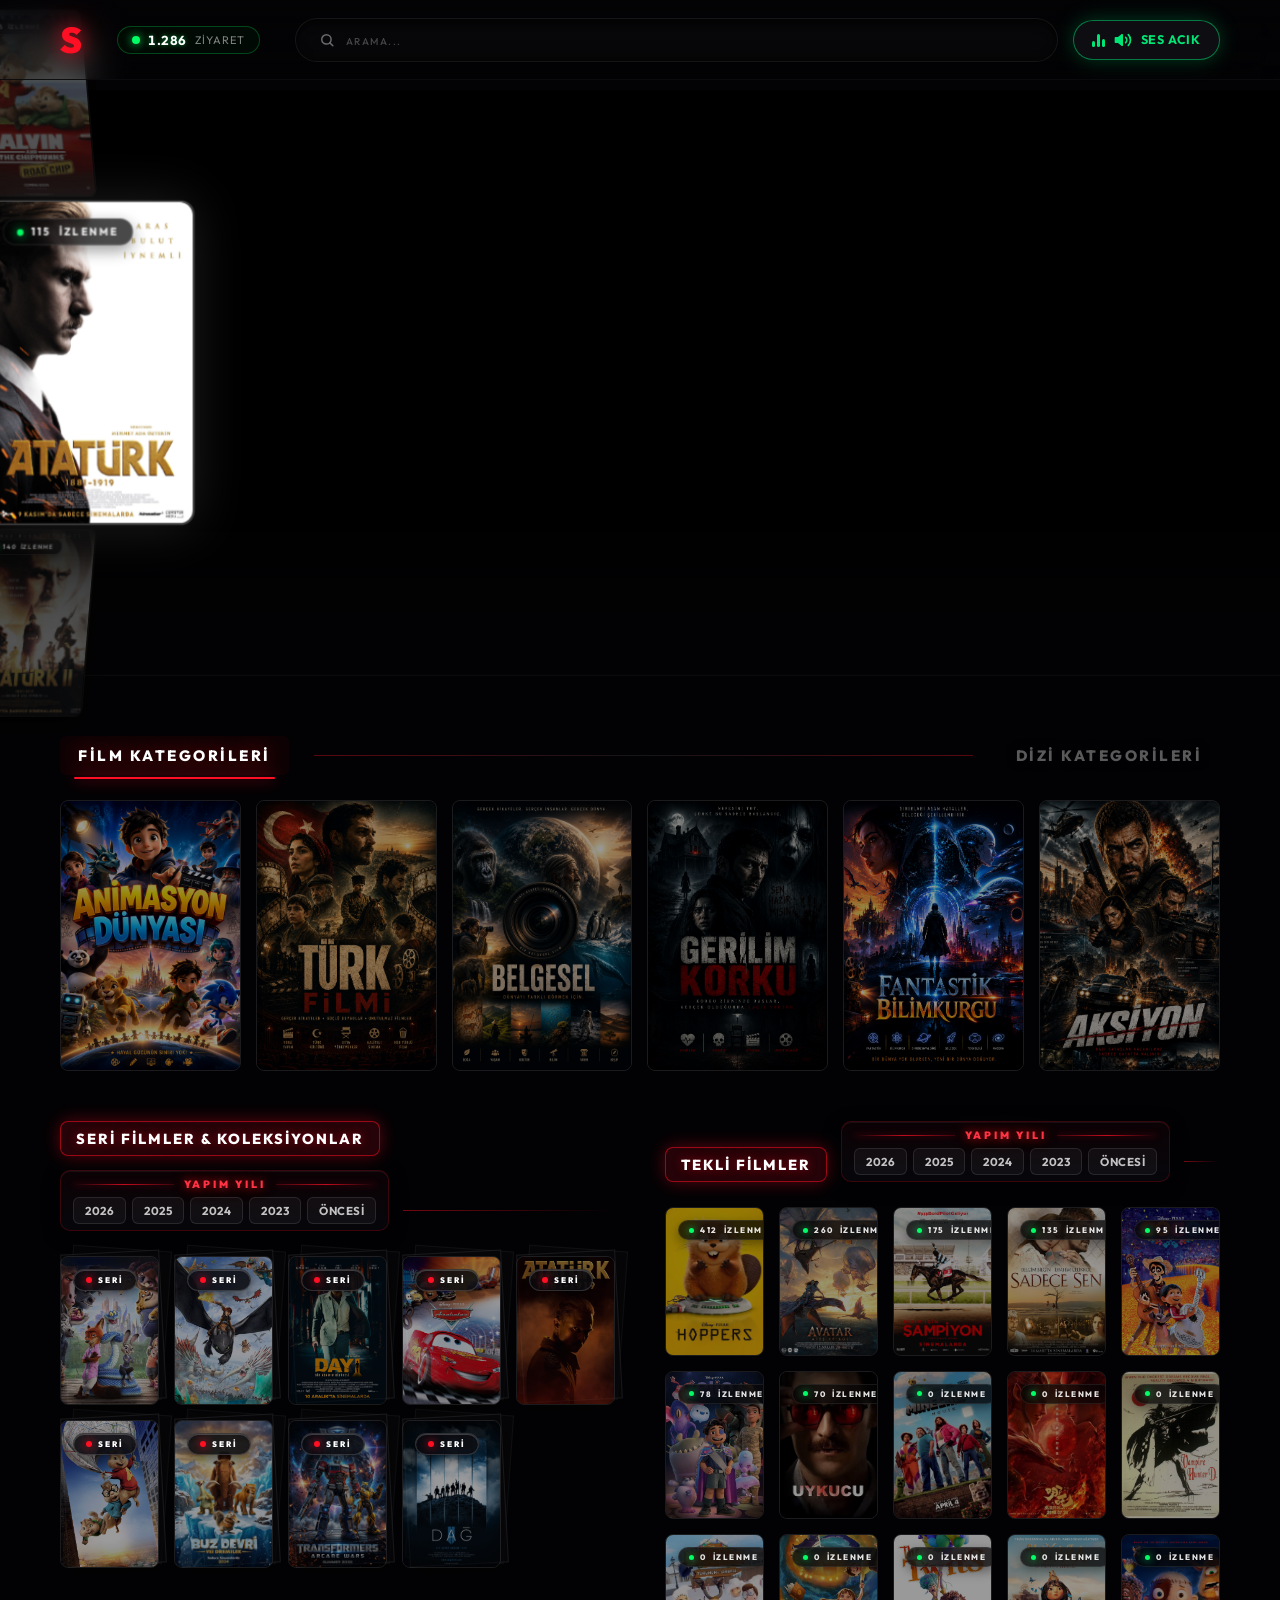
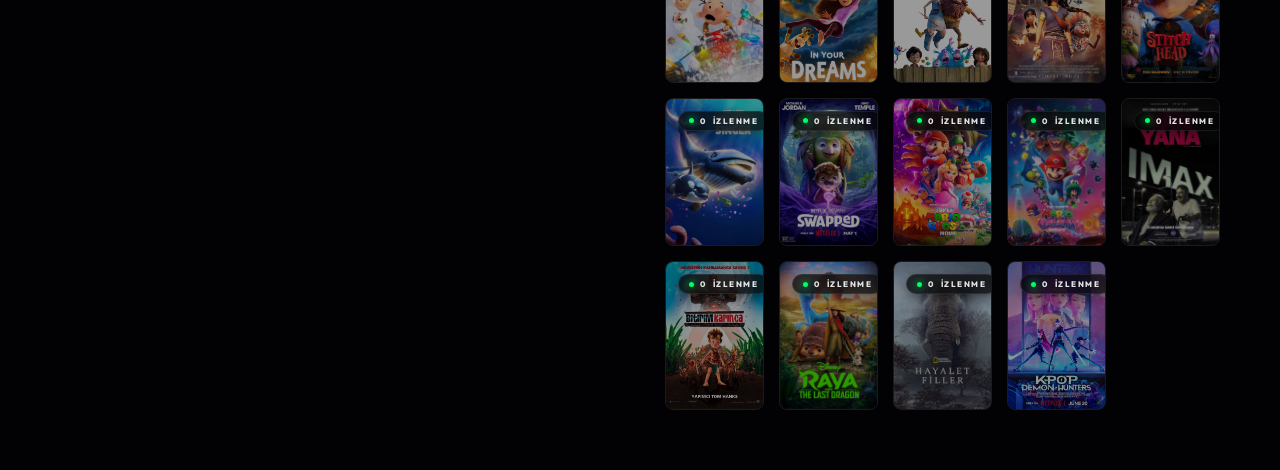
==== index.html @ b830b2ec "Diziler guncellendi: 5 yerli dizi kaldirildi, 13 yabanci dizinin tum sezon ve bolumleri eklendi, kat" ====
<!DOCTYPE html>
<html lang="tr">
<head>
    <meta charset="UTF-8">
    <meta name="viewport" content="width=device-width, initial-scale=1.0, maximum-scale=1.0, user-scalable=no">
    <meta http-equiv="Cache-Control" content="no-cache, no-store, must-revalidate">
    <meta http-equiv="Pragma" content="no-cache">
    <meta http-equiv="Expires" content="0">
    <title>SiomClip | Spatial Cinema</title>
    <link href="https://fonts.googleapis.com/css2?family=Outfit:wght@300;400;500;600;700;800;900&display=swap" rel="stylesheet">
    <link rel="stylesheet" href="css/style.css?v=6.0.0">
    <link rel="prefetch" href="player.html">
</head>
<body>
    <div class="bg-spatial"></div>

    <header class="top-nav">
        <div class="nav-left">
            <div class="logo-s-small" onclick="resetFilter()">S</div>
            <div class="live-traffic" id="live-traffic-counter">
                <div class="live-dot"></div>
                <span id="live-count-num">...</span> 
                <span class="live-text">Ziyaret</span>
            </div>
        </div>
        <div class="nav-right">
            <div class="search-container" id="search-container">
                <div class="search-bar">
                    <svg class="search-icon" viewBox="0 0 24 24">
                        <circle cx="11" cy="11" r="8" stroke="currentColor" stroke-width="2.5" fill="none"/>
                        <line x1="16.5" y1="16.5" x2="22" y2="22" stroke="currentColor" stroke-width="2.5" stroke-linecap="round"/>
                    </svg>
                    <input type="text" id="search-input" placeholder="Arama..." autocomplete="off">
                    <span class="search-clear-btn" id="search-clear" onclick="clearSearchInput(event)">✕</span>
                </div>
                <div class="search-results-panel" id="search-results-panel"></div>
            </div>
            <!-- Fragman Ses Kontrol Butonu -->
            <button class="bg-sound-btn sound-on" id="bg-sound-btn" onclick="toggleBgSound(event)" title="Fragman Sesini Aç / Kapat">
                <span class="sound-wave-bars" id="sound-wave-bars">
                    <span class="sw-bar"></span>
                    <span class="sw-bar"></span>
                    <span class="sw-bar"></span>
                </span>
                <svg class="sound-svg" id="sound-svg-on" viewBox="0 0 24 24" width="18" height="18" stroke="currentColor" stroke-width="2.2" fill="none" stroke-linecap="round" stroke-linejoin="round">
                    <polygon points="11 5 6 9 2 9 2 15 6 15 11 19 11 5" fill="currentColor"></polygon>
                    <path d="M15.54 8.46a5 5 0 0 1 0 7.07"></path>
                    <path d="M19.07 4.93a10 10 0 0 1 0 14.14"></path>
                </svg>
                <svg class="sound-svg" id="sound-svg-off" style="display:none;" viewBox="0 0 24 24" width="18" height="18" stroke="currentColor" stroke-width="2.2" fill="none" stroke-linecap="round" stroke-linejoin="round">
                    <polygon points="11 5 6 9 2 9 2 15 6 15 11 19 11 5" fill="currentColor"></polygon>
                    <line x1="23" y1="9" x2="17" y2="15"></line>
                    <line x1="17" y1="9" x2="23" y2="15"></line>
                </svg>
                <span class="sound-label" id="sound-label">SES AÇIK</span>
            </button>
        </div>
    </header>


    <div class="main-container">
        <section class="hero-spatial" id="hero-drag-area">
            <div class="hero-video-bg" id="hero-video-bg">
                <div class="bg-video-layer" id="bg-layer-a"></div>
                <div class="bg-video-layer" id="bg-layer-b"></div>
            </div>
            <div class="orbital-wrapper">



                <div class="orbital-belt" id="orbital-container"></div>
            </div>
        </section>

        <main class="content-matrix" id="content-matrix"></main>
    </div>

    <!-- SERIES LIST MODAL -->
    <div id="details-modal" class="details-modal">
        <div class="modal-close" onclick="closeDetails()">✕</div>
        <div class="modal-inner">
            <h1 id="details-title"></h1>
            <div class="series-grid" id="details-grid"></div>
        </div>
    </div>

    <!-- PLAYER MODAL -->
    <div id="player-modal" class="player-modal">
        <div class="player-backdrop" id="player-backdrop"></div>
        <div class="player-header">
            <div class="player-title-info">
                <span class="player-badge" id="player-badge-text">SINEMA MODU</span>
                <h3 id="player-title">Film Adı</h3>
                <div id="player-source-toggles" style="display: none; gap: 10px; margin-top: 10px;">
                    <button id="btn-play-movie" class="src-toggle-btn active">Filmi İzle</button>
                    <button id="btn-play-trailer" class="src-toggle-btn">Fragmanı İzle</button>
                </div>
            </div>
            <div class="player-close-btn" onclick="closePlayer()">✕ Kapat</div>
        </div>
        <div class="player-canvas">
            <div class="player-glow"></div>
            <div class="player-container">
                <div class="player-logo-blocker">
                    <span class="blocker-dot"></span>
                </div>

                <iframe id="player-frame" allow="autoplay; encrypted-media; fullscreen; picture-in-picture; screen-wake-lock" allowfullscreen="true" webkitallowfullscreen="true" mozallowfullscreen="true" oallowfullscreen="true" msallowfullscreen="true"></iframe>
            </div>
        </div>

    </div>

    <!-- PREMIUM COMING SOON MODAL -->
    <div id="coming-soon-modal" class="coming-soon-modal" onclick="closeComingSoon()">
        <div class="cs-backdrop" id="cs-backdrop"></div>
        <div class="cs-card" onclick="event.stopPropagation()">
            <div class="cs-close" onclick="closeComingSoon()">✕</div>
            <div class="cs-layout">
                <!-- Sol Blok: 3D Holografik Afiş Alanı -->
                <div class="cs-poster-area">
                    <div class="cs-poster-glow"></div>
                    <img id="cs-poster-img" src="" alt="" onerror="this.style.display='none'">
                </div>
                <!-- Sağ Blok: Detaylar ve Gelişmiş Hazırlık Aşaması Tracker -->
                <div class="cs-content">
                    <div class="cs-badge" id="cs-badge">YAKINDA SİNEMADA</div>
                    <h2 id="cs-title">Film Adı</h2>
                    
                    <div class="cs-meta-row" id="cs-meta-row">
                        <span class="cs-meta-tag" id="cs-year">2026</span>
                        <span class="cs-meta-tag" id="cs-meta">4K UHD</span>
                        <span class="cs-meta-tag" id="cs-rating">⭐ 9.0</span>
                    </div>
                    
                    <p id="cs-desc">Bu premium sinematik başyapıt, ultra yüksek çözünürlük, özel ses tasarımı ve pürüzsüz akış optimizasyonları ile SiomClip kütüphanesine eklenmek üzere özenle hazırlanıyor.</p>
                    
                    <!-- Premium Spatial Pipeline Tracker (Neon İlerleme Çubuğu) -->
                    <div class="cs-pipeline" id="cs-pipeline-wrapper">
                        <div class="cs-pipeline-header">
                            <span class="cs-pipeline-status">SİNEMATİK HAZIRLIK AŞAMASI</span>
                            <span class="cs-pipeline-percentage" id="cs-percent-val">75%</span>
                        </div>
                        <div class="cs-progress-track">
                            <div class="cs-progress-bar" id="cs-progress-fill" style="width: 75%"></div>
                        </div>
                        <div class="cs-pipeline-steps">
                            <span class="cs-step active">KAYNAK</span>
                            <span class="cs-step active">SES MOD</span>
                            <span class="cs-step active">ENCODE</span>
                            <span class="cs-step">YAYIN</span>
                        </div>
                    </div>
                    
                    <div class="cs-action-row">
                        <button id="cs-movie-btn" class="cs-action-btn" style="background: var(--accent); display: none;">
                            <svg class="play-icon" viewBox="0 0 24 24" fill="currentColor" style="width:16px; height:16px;"><path d="M8 5v14l11-7z"/></svg>
                            Filmi İzle
                        </button>
                        <button id="cs-trailer-btn" class="cs-action-btn">
                            <svg class="play-icon" viewBox="0 0 24 24" fill="currentColor" style="width:16px; height:16px;"><path d="M8 5v14l11-7z"/></svg>
                            Fragmanı İzle
                        </button>
                    </div>
                </div>
            </div>
        </div>
    </div>

    <script>
const DB = {
  series: [
    {
      "id": "vision-quest-series",
      "title": "Vision Quest",
      "searchTags": "vision quest, vision, marvel, white vision, ultron, mcu, bilim kurgu, fantastik, aksiyon, macera, mini dizi, altyazili, 2026, 2025",
      "desc": "WandaVision sonrasında yeniden inşa edilen White Vision, geçmişinin parçalarını birleştirmek, kendi insanlığını ve ruhunu keşfetmek için kaçak bir yolculuğa çıkar.",
      "poster": "assets/img/visionquest_s01.webp",
      "trailer": "https://siom-tg-streamer-1.onrender.com/stream/130.mp4",
      "year": "2026",
      "match": "96%",
      "meta": "1. Sezon (2026)",
      "rating": "8.8",
      "highlights": "Marvel Sinematik Evreni'nin merakla beklenen White Vision ve Ultron mücadelesi.",
      "isFinal": false,
      "status": "ongoing",
      "isSeries": true,
      "totalSeasons": 1,
      "seasons": [
        {
          "id": "vq_s1",
          "title": "1. Sezon",
          "seasonNum": 1,
          "year": "2026",
          "poster": "assets/img/visionquest_s01.webp",
          "isSeason": true,
          "episodes": [
            {
              "id": "vq_s1e1",
              "epNum": 1,
              "title": "1. Bölüm: Başlangıç",
              "desc": "White Vision hafıza kırıntılarıyla yüzleşirken ilk izlerini aramaya koyulur.",
              "poster": "assets/img/visionquest_s01.webp",
              "file": "https://siom-tg-streamer-1.onrender.com/stream/148.mp4",
              "fileSub": "https://siom-tg-streamer-1.onrender.com/stream/147.mp4",
              "isYoutube": false
            },
            {
              "id": "vq_s1e2",
              "epNum": 2,
              "title": "2. Bölüm: Kalıntılar",
              "desc": "Gizemli bir sinyalin peşinden terk edilmiş bir SWORD tesisine ulaşır.",
              "poster": "assets/img/visionquest_s01.webp",
              "file": "https://siom-tg-streamer-1.onrender.com/stream/150.mp4",
              "fileSub": "https://siom-tg-streamer-1.onrender.com/stream/149.mp4",
              "isYoutube": false
            },
            {
              "id": "vq_s1e3",
              "epNum": 3,
              "title": "3. Bölüm: Hayaletler",
              "desc": "Zihnindeki yapay zeka kalıntıları geçmiş savaşların travmalarını canlandırır.",
              "poster": "assets/img/visionquest_s01.webp",
              "file": "https://siom-tg-streamer-1.onrender.com/stream/152.mp4",
              "fileSub": "https://siom-tg-streamer-1.onrender.com/stream/151.mp4",
              "isYoutube": false
            },
            {
              "id": "vq_s1e4",
              "epNum": 4,
              "title": "4. Bölüm: Uyanış",
              "desc": "Ultron kod parçacıkları yeniden uyanırken Vision varoluşsal bir savaş verir.",
              "poster": "assets/img/visionquest_s01.webp",
              "file": "https://siom-tg-streamer-1.onrender.com/stream/154.mp4",
              "fileSub": "https://siom-tg-streamer-1.onrender.com/stream/153.mp4",
              "isYoutube": false
            },
            {
              "id": "vq_s1e5",
              "epNum": 5,
              "title": "5. Bölüm: İnsan Doğası",
              "desc": "İnsanlığın doğasını anlamak için sıradan insanların arasına karışır.",
              "poster": "assets/img/visionquest_s01.webp",
              "file": "https://siom-tg-streamer-1.onrender.com/stream/156.mp4",
              "fileSub": "https://siom-tg-streamer-1.onrender.com/stream/155.mp4",
              "isYoutube": false
            },
            {
              "id": "vq_s1e6",
              "epNum": 6,
              "title": "6. Bölüm: İttifak",
              "desc": "Beklenmedik bir ittifak, yaklaşan dijital kıyamete karşı tek umut olur.",
              "poster": "assets/img/visionquest_s01.webp",
              "file": "https://siom-tg-streamer-1.onrender.com/stream/158.mp4",
              "fileSub": "https://siom-tg-streamer-1.onrender.com/stream/157.mp4",
              "isYoutube": false
            },
            {
              "id": "vq_s1e7",
              "epNum": 7,
              "title": "7. Bölüm: Nihai Karar (Sezon Finali)",
              "desc": "White Vision kendi kaderini tayin eder ve MCU'nun geleceğini şekillendirir.",
              "poster": "assets/img/visionquest_s01.webp",
              "file": "https://siom-tg-streamer-1.onrender.com/stream/160.mp4",
              "fileSub": "https://siom-tg-streamer-1.onrender.com/stream/159.mp4",
              "isYoutube": false
            }
          ]
        }
      ]
    },
    {
      "id": "breaking-bad-series",
      "title": "Breaking Bad",
      "searchTags": "breaking bad, walter white, heisenberg, jesse pinkman, suç, dram, gerilim, 4k uhd, 1080p, tr dublaj, tr altyazili, efsane dizi, final",
      "desc": "Kanser olduğunu öğrenen lise kimya öğretmeni Walter White, ailesinin geleceğini garanti altına almak için eski öğrencisi Jesse ile uyuşturucu imparatorluğu kurar.",
      "poster": "https://image.tmdb.org/t/p/w500/ggFHVNu6YYI5L9pCfOacjizRGt.jpg",
      "trailer": "https://siom-tg-streamer-1.onrender.com/stream/130.mp4",
      "year": "2008 - 2013",
      "match": "99%",
      "meta": "5 Sezon • 62 Bölüm (Kült Başyapıt)",
      "rating": "9.5",
      "highlights": "Televizyon tarihinin en yüksek IMDb puanına sahip, tüm zamanların tartışmasız en büyük başyapıtı.",
      "isFinal": true,
      "status": "final",
      "isSeries": true,
      "totalSeasons": 5,
      "seasons": [
        {
          "id": "bb_s1",
          "title": "1. Sezon",
          "seasonNum": 1,
          "year": "2008",
          "poster": "https://static.tvmaze.com/uploads/images/original_untouched/405/1012791.jpg",
          "isSeason": true,
          "episodes": [
            {
              "id": "bb_s1e1",
              "epNum": 1,
              "title": "1. Bölüm: Pilot",
              "desc": "Sıradan bir kimya öğretmeni olan Walter White, ölümcül kanser teşhisinin ardından ailesinin geleceği için metamfetamin üretmeye karar verir.",
              "poster": "https://static.tvmaze.com/uploads/images/original_untouched/405/1012791.jpg",
              "file": "https://siom-tg-streamer-1.onrender.com/stream/140.mp4",
              "fileSub": "https://siom-tg-streamer-1.onrender.com/stream/161.mp4",
              "isYoutube": false
            },
            {
              "id": "bb_s1e2",
              "epNum": 2,
              "title": "2. Bölüm: Cat's in the Bag...",
              "desc": "İlk aşçılık denemelerinin ardından Walt ve Jesse cesetlerden ve beklenmedik bir esirden kurtulmaya çalışır.",
              "poster": "https://static.tvmaze.com/uploads/images/original_untouched/405/1012791.jpg",
              "file": "https://siom-tg-streamer-1.onrender.com/stream/141.mp4",
              "fileSub": "https://siom-tg-streamer-1.onrender.com/stream/162.mp4",
              "isYoutube": false
            },
            {
              "id": "bb_s1e3",
              "epNum": 3,
              "title": "3. Bölüm: ...And the Bag's in the River",
              "desc": "Walt bodrumdaki Krazy-8 ile ahlaki bir ikileme düşer; vicdanı ile hayatta kalma içgüdüsü çarpışır.",
              "poster": "https://static.tvmaze.com/uploads/images/original_untouched/405/1012791.jpg",
              "file": "https://siom-tg-streamer-1.onrender.com/stream/142.mp4",
              "fileSub": "https://siom-tg-streamer-1.onrender.com/stream/163.mp4",
              "isYoutube": false
            },
            {
              "id": "bb_s1e4",
              "epNum": 4,
              "title": "4. Bölüm: Cancer Man",
              "desc": "Walt ailesine kanser olduğunu açıklar; Jesse ailesinin evine sığınır ancak geçmişinden kaçamaz.",
              "poster": "https://static.tvmaze.com/uploads/images/original_untouched/405/1012791.jpg",
              "file": "https://siom-tg-streamer-1.onrender.com/stream/143.mp4",
              "fileSub": "https://siom-tg-streamer-1.onrender.com/stream/164.mp4",
              "isYoutube": false
            },
            {
              "id": "bb_s1e5",
              "epNum": 5,
              "title": "5. Bölüm: Gray Matter",
              "desc": "Eski iş ortaklarının yardım teklifini gururu yüzünden reddeden Walt, tedavi masraflarını kendi yoluyla karşılamaya kararlıdır.",
              "poster": "https://static.tvmaze.com/uploads/images/original_untouched/405/1012791.jpg",
              "file": "https://siom-tg-streamer-1.onrender.com/stream/144.mp4",
              "fileSub": "https://siom-tg-streamer-1.onrender.com/stream/165.mp4",
              "isYoutube": false
            },
            {
              "id": "bb_s1e6",
              "epNum": 6,
              "title": "6. Bölüm: Crazy Handful of Nothin'",
              "desc": "Walt saçlarını kazıtıp 'Heisenberg' kimliğini benimser; acımasız uyuşturucu baronu Tuco Salamanca ile yüzleşir.",
              "poster": "https://static.tvmaze.com/uploads/images/original_untouched/405/1012791.jpg",
              "file": "https://siom-tg-streamer-1.onrender.com/stream/145.mp4",
              "fileSub": "https://siom-tg-streamer-1.onrender.com/stream/166.mp4",
              "isYoutube": false
            },
            {
              "id": "bb_s1e7",
              "epNum": 7,
              "title": "7. Bölüm: A No-Rough-Stuff-Type Deal (Sezon Finali)",
              "desc": "Walt ve Jesse büyük miktarda metamfetamin üretmek için metilamin deposunu soyar.",
              "poster": "https://static.tvmaze.com/uploads/images/original_untouched/405/1012791.jpg",
              "file": "https://siom-tg-streamer-1.onrender.com/stream/146.mp4",
              "fileSub": "https://siom-tg-streamer-1.onrender.com/stream/167.mp4",
              "isYoutube": false
            }
          ]
        },
        {
          "id": "bb_s2",
          "title": "2. Sezon",
          "seasonNum": 2,
          "year": "2009",
          "poster": "https://static.tvmaze.com/uploads/images/original_untouched/405/1012792.jpg",
          "isSeason": true,
          "episodes": [
            {
              "id": "bb_s2e1",
              "epNum": 1,
              "title": "1. Bölüm: Seven Thirty-Seven",
              "desc": "Tuco'nun gazabından kaçmaya çalışan ikili yeni bir çıkış yolu arar.",
              "poster": "https://static.tvmaze.com/uploads/images/original_untouched/405/1012792.jpg",
              "file": "https://siom-tg-streamer-1.onrender.com/stream/169.mp4",
              "fileSub": "https://siom-tg-streamer-1.onrender.com/stream/168.mp4",
              "isYoutube": false
            },
            {
              "id": "bb_s2e2",
              "epNum": 2,
              "title": "2. Bölüm: Grilled",
              "desc": "Çölün ortasında Tuco ve amcası Hector Salamanca ile ölüm kalım savaşı.",
              "poster": "https://static.tvmaze.com/uploads/images/original_untouched/405/1012792.jpg",
              "file": "https://siom-tg-streamer-1.onrender.com/stream/171.mp4",
              "fileSub": "https://siom-tg-streamer-1.onrender.com/stream/170.mp4",
              "isYoutube": false
            },
            {
              "id": "bb_s2e3",
              "epNum": 3,
              "title": "3. Bölüm: Bit by a Dead Bee",
              "desc": "Walt ve Jesse Tuco'nun ölümünün ardından alibilerini oluşturmaya çalışır.",
              "poster": "https://static.tvmaze.com/uploads/images/original_untouched/405/1012792.jpg",
              "file": "https://siom-tg-streamer-1.onrender.com/stream/173.mp4",
              "fileSub": "https://siom-tg-streamer-1.onrender.com/stream/172.mp4",
              "isYoutube": false
            },
            {
              "id": "bb_s2e4",
              "epNum": 4,
              "title": "4. Bölüm: Down",
              "desc": "Jesse evsiz kalırken Walt ile aralarındaki gerilim tırmanır.",
              "poster": "https://static.tvmaze.com/uploads/images/original_untouched/405/1012792.jpg",
              "file": "https://siom-tg-streamer-1.onrender.com/stream/175.mp4",
              "fileSub": "https://siom-tg-streamer-1.onrender.com/stream/174.mp4",
              "isYoutube": false
            },
            {
              "id": "bb_s2e5",
              "epNum": 5,
              "title": "5. Bölüm: Breakage",
              "desc": "Walt ve Jesse dağıtım ağını genişletirken Hank El Paso görevinde şok yaşar.",
              "poster": "https://static.tvmaze.com/uploads/images/original_untouched/405/1012792.jpg",
              "file": "https://siom-tg-streamer-1.onrender.com/stream/177.mp4",
              "fileSub": "https://siom-tg-streamer-1.onrender.com/stream/176.mp4",
              "isYoutube": false
            },
            {
              "id": "bb_s2e6",
              "epNum": 6,
              "title": "6. Bölüm: Peekaboo",
              "desc": "Jesse çalınan uyuşturucuyu almak için bağımlı bir çiftin evinde küçük bir çocukla karşılaşır.",
              "poster": "https://static.tvmaze.com/uploads/images/original_untouched/405/1012792.jpg",
              "file": "https://siom-tg-streamer-1.onrender.com/stream/179.mp4",
              "fileSub": "https://siom-tg-streamer-1.onrender.com/stream/178.mp4",
              "isYoutube": false
            },
            {
              "id": "bb_s2e7",
              "epNum": 7,
              "title": "7. Bölüm: Negro y Azul",
              "desc": "Heisenberg efsanesi bir narcocorrido şarkısıyla yayılır; Jesse Jane ile yakınlaşır.",
              "poster": "https://static.tvmaze.com/uploads/images/original_untouched/405/1012792.jpg",
              "file": "https://siom-tg-streamer-1.onrender.com/stream/181.mp4",
              "fileSub": "https://siom-tg-streamer-1.onrender.com/stream/180.mp4",
              "isYoutube": false
            },
            {
              "id": "bb_s2e8",
              "epNum": 8,
              "title": "8. Bölüm: Better Call Saul",
              "desc": "Badger tutuklanınca ikili kurnaz avukat Saul Goodman ile tanışır.",
              "poster": "https://static.tvmaze.com/uploads/images/original_untouched/405/1012792.jpg",
              "file": "https://siom-tg-streamer-1.onrender.com/stream/183.mp4",
              "fileSub": "https://siom-tg-streamer-1.onrender.com/stream/182.mp4",
              "isYoutube": false
            },
            {
              "id": "bb_s2e9",
              "epNum": 9,
              "title": "9. Bölüm: 4 Days Out",
              "desc": "Walt'un sağlık durumu kötüleştiğini sandığı 4 günlük maraton aşçılık seferi.",
              "poster": "https://static.tvmaze.com/uploads/images/original_untouched/405/1012792.jpg",
              "file": "https://siom-tg-streamer-1.onrender.com/stream/185.mp4",
              "fileSub": "https://siom-tg-streamer-1.onrender.com/stream/184.mp4",
              "isYoutube": false
            },
            {
              "id": "bb_s2e10",
              "epNum": 10,
              "title": "10. Bölüm: Over",
              "desc": "Kanser remisyona girer ancak Walt Heisenberg kişiliğinden vazgeçmek istemez.",
              "poster": "https://static.tvmaze.com/uploads/images/original_untouched/405/1012792.jpg",
              "file": "https://siom-tg-streamer-1.onrender.com/stream/187.mp4",
              "fileSub": "https://siom-tg-streamer-1.onrender.com/stream/186.mp4",
              "isYoutube": false
            },
            {
              "id": "bb_s2e11",
              "epNum": 11,
              "title": "11. Bölüm: Mandala",
              "desc": "Combo'nun ölümü sonrası Saul, Walt'u büyük dağıtıcı Gustavo Fring ile buluşturur.",
              "poster": "https://static.tvmaze.com/uploads/images/original_untouched/405/1012792.jpg",
              "file": "https://siom-tg-streamer-1.onrender.com/stream/189.mp4",
              "fileSub": "https://siom-tg-streamer-1.onrender.com/stream/188.mp4",
              "isYoutube": false
            },
            {
              "id": "bb_s2e12",
              "epNum": 12,
              "title": "12. Bölüm: Phoenix",
              "desc": "Walter White sınırlarını aşarak affedilmez bir kayıtsızlığa ve trajediye imza atar.",
              "poster": "https://static.tvmaze.com/uploads/images/original_untouched/405/1012792.jpg",
              "file": "",
              "fileSub": "https://siom-tg-streamer-1.onrender.com/stream/190.mp4",
              "isYoutube": false
            },
            {
              "id": "bb_s2e13",
              "epNum": 13,
              "title": "13. Bölüm: ABQ (Sezon Finali)",
              "desc": "Albuquerque semalarında yaşanan trajedi Walt'un hayatındaki dönüm noktasını işaret eder.",
              "poster": "https://static.tvmaze.com/uploads/images/original_untouched/405/1012792.jpg",
              "file": "",
              "fileSub": "",
              "isYoutube": false
            }
          ]
        },
        {
          "id": "bb_s3",
          "title": "3. Sezon",
          "seasonNum": 3,
          "year": "2010",
          "poster": "https://static.tvmaze.com/uploads/images/original_untouched/405/1012793.jpg",
          "isSeason": true,
          "episodes": [
            {
              "id": "bb_s3e1",
              "epNum": 1,
              "title": "1. Bölüm: No Más",
              "desc": "Skyler boşanma davası açar; Salamanca kuzenleri intikam yeminiyle sınırı geçer.",
              "poster": "https://static.tvmaze.com/uploads/images/original_untouched/405/1012793.jpg",
              "file": "",
              "fileSub": "",
              "isYoutube": false
            },
            {
              "id": "bb_s3e2",
              "epNum": 2,
              "title": "2. Bölüm: Caballo sin Nombre",
              "desc": "Walt evine geri dönmeye çalışır; Hank El Paso travmasıyla boğuşur.",
              "poster": "https://static.tvmaze.com/uploads/images/original_untouched/405/1012793.jpg",
              "file": "",
              "fileSub": "",
              "isYoutube": false
            },
            {
              "id": "bb_s3e3",
              "epNum": 3,
              "title": "3. Bölüm: I.B.T.K.",
              "desc": "Skyler patronu Ted ile olan ilişkisini itiraf eder; Walt öfkeden deliye döner.",
              "poster": "https://static.tvmaze.com/uploads/images/original_untouched/405/1012793.jpg",
              "file": "",
              "fileSub": "",
              "isYoutube": false
            },
            {
              "id": "bb_s3e4",
              "epNum": 4,
              "title": "4. Bölüm: Green Light",
              "desc": "Jesse kendi başına mavi meth üretmeye başlar; Walt Gus'ın devasa teklifini düşünür.",
              "poster": "https://static.tvmaze.com/uploads/images/original_untouched/405/1012793.jpg",
              "file": "",
              "fileSub": "",
              "isYoutube": false
            },
            {
              "id": "bb_s3e5",
              "epNum": 5,
              "title": "5. Bölüm: Más",
              "desc": "Gus Walt'a son teknoloji yeraltı süper laboratuvarını gezdirir.",
              "poster": "https://static.tvmaze.com/uploads/images/original_untouched/405/1012793.jpg",
              "file": "",
              "fileSub": "",
              "isYoutube": false
            },
            {
              "id": "bb_s3e6",
              "epNum": 6,
              "title": "6. Bölüm: Sunset",
              "desc": "Hank karavanın izini bulur; Walt ve Jesse hurdalıkta ölümcül bir kapana kısılır.",
              "poster": "https://static.tvmaze.com/uploads/images/original_untouched/405/1012793.jpg",
              "file": "",
              "fileSub": "",
              "isYoutube": false
            },
            {
              "id": "bb_s3e7",
              "epNum": 7,
              "title": "7. Bölüm: One Minute",
              "desc": "Hank otoparkta ölümcül pusuyla burun buruna gelir; tarihin en gerilimli 1 dakikası.",
              "poster": "https://static.tvmaze.com/uploads/images/original_untouched/405/1012793.jpg",
              "file": "",
              "fileSub": "",
              "isYoutube": false
            },
            {
              "id": "bb_s3e8",
              "epNum": 8,
              "title": "8. Bölüm: I See You",
              "desc": "Hank hastanede ölüm kalım savaşı verirken Gus kartel üzerindeki gücünü pekiştirir.",
              "poster": "https://static.tvmaze.com/uploads/images/original_untouched/405/1012793.jpg",
              "file": "",
              "fileSub": "",
              "isYoutube": false
            },
            {
              "id": "bb_s3e9",
              "epNum": 9,
              "title": "9. Bölüm: Kafkaesque",
              "desc": "Walt ve Jesse süper laboratuvarda haftada 200 kilo mavi meth üretir.",
              "poster": "https://static.tvmaze.com/uploads/images/original_untouched/405/1012793.jpg",
              "file": "",
              "fileSub": "",
              "isYoutube": false
            },
            {
              "id": "bb_s3e10",
              "epNum": 10,
              "title": "10. Bölüm: Fly",
              "desc": "Laboratuvardaki tek bir sinek Walt'un takıntılı zihnini çıldırtma noktasına getirir.",
              "poster": "https://static.tvmaze.com/uploads/images/original_untouched/405/1012793.jpg",
              "file": "",
              "fileSub": "",
              "isYoutube": false
            },
            {
              "id": "bb_s3e11",
              "epNum": 11,
              "title": "11. Bölüm: Abiquiu",
              "desc": "Jesse yeni kız arkadaşı Andrea ile tanışır; Combo'nun katilinin peşine düşer.",
              "poster": "https://static.tvmaze.com/uploads/images/original_untouched/405/1012793.jpg",
              "file": "",
              "fileSub": "",
              "isYoutube": false
            },
            {
              "id": "bb_s3e12",
              "epNum": 12,
              "title": "12. Bölüm: Half Measures",
              "desc": "Mike Walt'a 'yarım önlemler' hakkındaki meşhur hikayesini anlatır; Jesse intikam peşindedir.",
              "poster": "https://static.tvmaze.com/uploads/images/original_untouched/405/1012793.jpg",
              "file": "",
              "fileSub": "",
              "isYoutube": false
            },
            {
              "id": "bb_s3e13",
              "epNum": 13,
              "title": "13. Bölüm: Full Measure (Sezon Finali)",
              "desc": "Gus Walt'u tasfiye etmeye hazırlanırken Jesse nihai ve geri dönülmez adımı atar.",
              "poster": "https://static.tvmaze.com/uploads/images/original_untouched/405/1012793.jpg",
              "file": "",
              "fileSub": "",
              "isYoutube": false
            }
          ]
        },
        {
          "id": "bb_s4",
          "title": "4. Sezon",
          "seasonNum": 4,
          "year": "2011",
          "poster": "https://static.tvmaze.com/uploads/images/original_untouched/405/1012794.jpg",
          "isSeason": true,
          "episodes": [
            {
              "id": "bb_s4e1",
              "epNum": 1,
              "title": "1. Bölüm: Box Cutter",
              "desc": "Gus Fring laboratuvara iner ve sessizliğin ortasında kan donduran bir mesaj verir.",
              "poster": "https://static.tvmaze.com/uploads/images/original_untouched/405/1012794.jpg",
              "file": "https://siom-tg-streamer-1.onrender.com/stream/192.mp4",
              "fileSub": "https://siom-tg-streamer-1.onrender.com/stream/191.mp4",
              "isYoutube": false
            },
            {
              "id": "bb_s4e2",
              "epNum": 2,
              "title": "2. Bölüm: Thirty-Eight Snub",
              "desc": "Walt kendini korumak için yasa dışı bir tabanca edinirken Jesse evinde günlerce süren partiler düzenler.",
              "poster": "https://static.tvmaze.com/uploads/images/original_untouched/405/1012794.jpg",
              "file": "https://siom-tg-streamer-1.onrender.com/stream/194.mp4",
              "fileSub": "https://siom-tg-streamer-1.onrender.com/stream/193.mp4",
              "isYoutube": false
            },
            {
              "id": "bb_s4e3",
              "epNum": 3,
              "title": "3. Bölüm: Open House",
              "desc": "Marie eski alışkanlıklarına döner; Walt ve Skyler oto yıkama satın alma planını hayata geçirir.",
              "poster": "https://static.tvmaze.com/uploads/images/original_untouched/405/1012794.jpg",
              "file": "https://siom-tg-streamer-1.onrender.com/stream/196.mp4",
              "fileSub": "https://siom-tg-streamer-1.onrender.com/stream/195.mp4",
              "isYoutube": false
            },
            {
              "id": "bb_s4e4",
              "epNum": 4,
              "title": "4. Bölüm: Bullet Points",
              "desc": "Hank Gale cinayetiyle ilgili laboratuvar notlarını Walt ile paylaşır.",
              "poster": "https://static.tvmaze.com/uploads/images/original_untouched/405/1012794.jpg",
              "file": "https://siom-tg-streamer-1.onrender.com/stream/198.mp4",
              "fileSub": "https://siom-tg-streamer-1.onrender.com/stream/197.mp4",
              "isYoutube": false
            },
            {
              "id": "bb_s4e5",
              "epNum": 5,
              "title": "5. Bölüm: Shotgun",
              "desc": "Jesse Mike ile tahsilat yolculuğuna çıkar; Gus'ın güvenini kazanmaya başlar.",
              "poster": "https://static.tvmaze.com/uploads/images/original_untouched/405/1012794.jpg",
              "file": "https://siom-tg-streamer-1.onrender.com/stream/200.mp4",
              "fileSub": "https://siom-tg-streamer-1.onrender.com/stream/199.mp4",
              "isYoutube": false
            },
            {
              "id": "bb_s4e6",
              "epNum": 6,
              "title": "6. Bölüm: Cornered",
              "desc": "Walt Skyler'a tehlikenin kendisi olduğunu haykırır: 'Kapıyı çalan ben değilim, tehlike benim!'",
              "poster": "https://static.tvmaze.com/uploads/images/original_untouched/405/1012794.jpg",
              "file": "https://siom-tg-streamer-1.onrender.com/stream/202.mp4",
              "fileSub": "https://siom-tg-streamer-1.onrender.com/stream/201.mp4",
              "isYoutube": false
            },
            {
              "id": "bb_s4e7",
              "epNum": 7,
              "title": "7. Bölüm: Problem Dog",
              "desc": "Jesse grupta köpeği vurduğunu itiraf eder; Walt Gus'ı ortadan kaldırmak için risin zehri hazırlar.",
              "poster": "https://static.tvmaze.com/uploads/images/original_untouched/405/1012794.jpg",
              "file": "https://siom-tg-streamer-1.onrender.com/stream/204.mp4",
              "fileSub": "https://siom-tg-streamer-1.onrender.com/stream/203.mp4",
              "isYoutube": false
            },
            {
              "id": "bb_s4e8",
              "epNum": 8,
              "title": "8. Bölüm: Hermanos",
              "desc": "Gus Fring'in geçmişi ve Don Eladio ile Max Arciniega trajedisi gün yüzüne çıkar.",
              "poster": "https://static.tvmaze.com/uploads/images/original_untouched/405/1012794.jpg",
              "file": "",
              "fileSub": "https://siom-tg-streamer-1.onrender.com/stream/205.mp4",
              "isYoutube": false
            },
            {
              "id": "bb_s4e9",
              "epNum": 9,
              "title": "9. Bölüm: Bug",
              "desc": "Hank Gus'ın dağıtım merkezini araştırmaya başlar; Walt ile Jesse arasında yumruk yumruğa kavga çıkar.",
              "poster": "https://static.tvmaze.com/uploads/images/original_untouched/405/1012794.jpg",
              "file": "",
              "fileSub": "",
              "isYoutube": false
            },
            {
              "id": "bb_s4e10",
              "epNum": 10,
              "title": "10. Bölüm: Salud",
              "desc": "Meksika karteliyle Gus Fring'in zehirli kadehi: kusursuz intikam.",
              "poster": "https://static.tvmaze.com/uploads/images/original_untouched/405/1012794.jpg",
              "file": "",
              "fileSub": "",
              "isYoutube": false
            },
            {
              "id": "bb_s4e11",
              "epNum": 11,
              "title": "11. Bölüm: Crawl Space",
              "desc": "Walt bodrum katında çaresizlikle kahkaha atarken ailesinin hayatı pamuk ipliğine bağlıdır.",
              "poster": "https://static.tvmaze.com/uploads/images/original_untouched/405/1012794.jpg",
              "file": "",
              "fileSub": "",
              "isYoutube": false
            },
            {
              "id": "bb_s4e12",
              "epNum": 12,
              "title": "12. Bölüm: End Times",
              "desc": "Brock zehirlenir; Jesse Walt'un kapısına silahla dayanır.",
              "poster": "https://static.tvmaze.com/uploads/images/original_untouched/405/1012794.jpg",
              "file": "",
              "fileSub": "",
              "isYoutube": false
            },
            {
              "id": "bb_s4e13",
              "epNum": 13,
              "title": "13. Bölüm: Face Off (Sezon Finali)",
              "desc": "Walter White ve Gus Fring arasındaki satranç oyunu huzurevindeki patlamayla son bulur.",
              "poster": "https://static.tvmaze.com/uploads/images/original_untouched/405/1012794.jpg",
              "file": "",
              "fileSub": "",
              "isYoutube": false
            }
          ]
        },
        {
          "id": "bb_s5",
          "title": "5. Sezon",
          "seasonNum": 5,
          "year": "2012 - 2013",
          "poster": "https://static.tvmaze.com/uploads/images/original_untouched/405/1012795.jpg",
          "isSeason": true,
          "episodes": [
            {
              "id": "bb_s5e1",
              "epNum": 1,
              "title": "1. Bölüm: Live Free or Die",
              "desc": "Gus'ın ölümünün ardından delilleri yok etmek için devasa bir elektromıknatıs planı yapılır.",
              "poster": "https://static.tvmaze.com/uploads/images/original_untouched/405/1012795.jpg",
              "file": "",
              "fileSub": "",
              "isYoutube": false
            },
            {
              "id": "bb_s5e2",
              "epNum": 2,
              "title": "2. Bölüm: Madrigal",
              "desc": "Almanya'daki Madrigal şirketi soruşturmaya uğrar; Lydia yeni ortak olarak devreye girer.",
              "poster": "https://static.tvmaze.com/uploads/images/original_untouched/405/1012795.jpg",
              "file": "",
              "fileSub": "",
              "isYoutube": false
            },
            {
              "id": "bb_s5e3",
              "epNum": 3,
              "title": "3. Bölüm: Hazard Pay",
              "desc": "Böcek ilaçlama çadırlarının altında yeni seyyar laboratuvarlar kurulur.",
              "poster": "https://static.tvmaze.com/uploads/images/original_untouched/405/1012795.jpg",
              "file": "",
              "fileSub": "",
              "isYoutube": false
            },
            {
              "id": "bb_s5e4",
              "epNum": 4,
              "title": "4. Bölüm: Fifty-One",
              "desc": "Walt 51. yaş gününü kutlar; Skyler havuzda sessiz bir çığlık atar.",
              "poster": "https://static.tvmaze.com/uploads/images/original_untouched/405/1012795.jpg",
              "file": "",
              "fileSub": "",
              "isYoutube": false
            },
            {
              "id": "bb_s5e5",
              "epNum": 5,
              "title": "5. Bölüm: Dead Freight",
              "desc": "Çölün ortasından geçen trenden metilamin çalmak için kusursuz bir soygun düzenlenir.",
              "poster": "https://static.tvmaze.com/uploads/images/original_untouched/405/1012795.jpg",
              "file": "",
              "fileSub": "",
              "isYoutube": false
            },
            {
              "id": "bb_s5e6",
              "epNum": 6,
              "title": "6. Bölüm: Buyout",
              "desc": "Trendeki trajedinin ardından Jesse ve Mike işi bırakmak ister; Walt imparatorluk kurma hırsından vazgeçmez.",
              "poster": "https://static.tvmaze.com/uploads/images/original_untouched/405/1012795.jpg",
              "file": "",
              "fileSub": "",
              "isYoutube": false
            },
            {
              "id": "bb_s5e7",
              "epNum": 7,
              "title": "7. Bölüm: Say My Name",
              "desc": "Walt kartel dağıtıcısını tek bir cümleyle dize getirir: 'Adımı söyle.'",
              "poster": "https://static.tvmaze.com/uploads/images/original_untouched/405/1012795.jpg",
              "file": "",
              "fileSub": "",
              "isYoutube": false
            },
            {
              "id": "bb_s5e8",
              "epNum": 8,
              "title": "8. Bölüm: Gliding Over All",
              "desc": "Hapishanedeki tüm tanıklar iki dakika içinde yok edilir; Walt kasalar dolusu parayla zirveye çıkar.",
              "poster": "https://static.tvmaze.com/uploads/images/original_untouched/405/1012795.jpg",
              "file": "",
              "fileSub": "",
              "isYoutube": false
            },
            {
              "id": "bb_s5e9",
              "epNum": 9,
              "title": "9. Bölüm: Blood Money",
              "desc": "Hank Walt'un banyosundaki W.W. imzalı şiir kitabını bularak gerçeği çözer.",
              "poster": "https://static.tvmaze.com/uploads/images/original_untouched/405/1012795.jpg",
              "file": "",
              "fileSub": "",
              "isYoutube": false
            },
            {
              "id": "bb_s5e10",
              "epNum": 10,
              "title": "10. Bölüm: Buried",
              "desc": "Walt çölde paraları gömer; Skyler Hank ve Marie'nin sorularıyla köşeye sıkışır.",
              "poster": "https://static.tvmaze.com/uploads/images/original_untouched/405/1012795.jpg",
              "file": "",
              "fileSub": "",
              "isYoutube": false
            },
            {
              "id": "bb_s5e11",
              "epNum": 11,
              "title": "11. Bölüm: Confessions",
              "desc": "Walt Hank'i suçlayan sahte bir itiraf videosu çeker; Jesse risin gerçeğini fark eder.",
              "poster": "https://static.tvmaze.com/uploads/images/original_untouched/405/1012795.jpg",
              "file": "",
              "fileSub": "",
              "isYoutube": false
            },
            {
              "id": "bb_s5e12",
              "epNum": 12,
              "title": "12. Bölüm: Rabid Dog",
              "desc": "Jesse Walt'un evini yakmaya kalkışır; Hank Jesse ile iş birliği yapar.",
              "poster": "https://static.tvmaze.com/uploads/images/original_untouched/405/1012795.jpg",
              "file": "",
              "fileSub": "",
              "isYoutube": false
            },
            {
              "id": "bb_s5e13",
              "epNum": 13,
              "title": "13. Bölüm: To'hajiilee",
              "desc": "Çölde gömülü paranın peşinde amansız bir tuzak; Jack ve çetesi çatışmayı başlatır.",
              "poster": "https://static.tvmaze.com/uploads/images/original_untouched/405/1012795.jpg",
              "file": "",
              "fileSub": "",
              "isYoutube": false
            },
            {
              "id": "bb_s5e14",
              "epNum": 14,
              "title": "14. Bölüm: Ozymandias",
              "desc": "Hank'in trajedisi, ailenin dağılışı ve televizyon tarihinin gelmiş geçmiş en yüksek puanlı bölümü.",
              "poster": "https://static.tvmaze.com/uploads/images/original_untouched/405/1012795.jpg",
              "file": "",
              "fileSub": "",
              "isYoutube": false
            },
            {
              "id": "bb_s5e15",
              "epNum": 15,
              "title": "15. Bölüm: Granite State",
              "desc": "Walt karlar altındaki New Hampshire dağ evinde tek başına ölümü bekler.",
              "poster": "https://static.tvmaze.com/uploads/images/original_untouched/405/1012795.jpg",
              "file": "",
              "fileSub": "",
              "isYoutube": false
            },
            {
              "id": "bb_s5e16",
              "epNum": 16,
              "title": "16. Bölüm: Felina (Dizi Finali)",
              "desc": "Walter White hesabı kapatmak, Jesse'yi kurtarmak ve mirasını bırakmak için geri döner.",
              "poster": "https://static.tvmaze.com/uploads/images/original_untouched/405/1012795.jpg",
              "file": "",
              "fileSub": "",
              "isYoutube": false
            }
          ]
        }
      ]
    },
    {
      "id": "game-of-thrones-series",
      "title": "Game of Thrones",
      "searchTags": "game of thrones, taht oyunları, jon snow, daenerys targaryen, lannister, stark, ejderha, fantastik, macera, dram, final, 4k",
      "desc": "Westeros'un Yedi Krallığı üzerinde hak iddia eden asil hanedanlar Demir Taht için kanlı bir savaşa tutuşurken, kuzeyin kadim buzulları ardından tüm insanlığı yok edecek kadim bir kötülük uyanır.",
      "poster": "https://image.tmdb.org/t/p/w500/1XS1oqL89opfnbLl8WnZY1O1uJx.jpg",
      "trailer": "https://siom-tg-streamer-1.onrender.com/stream/98.mp4",
      "year": "2011 - 2019",
      "match": "98%",
      "meta": "8 Sezon • 73 Bölüm (Efsane Final)",
      "rating": "9.2",
      "highlights": "Televizyon dünyasında çığır açan, 59 Emmy ödüllü tüm zamanların en büyük fantastik epik destanı.",
      "isFinal": true,
      "status": "final",
      "isSeries": true,
      "totalSeasons": 8,
      "seasons": [
        {
          "id": "got_s1",
          "title": "1. Sezon",
          "seasonNum": 1,
          "year": "2011",
          "poster": "https://static.tvmaze.com/uploads/images/original_untouched/392/980860.jpg",
          "isSeason": true,
          "episodes": [
            {
              "id": "got_s1e1",
              "epNum": 1,
              "title": "1. Bölüm: Kış Geliyor (Winter Is Coming)",
              "desc": "Lord Eddard Stark, Kral Robert Baratheon'dan gelen Başyardımcılık teklifini kabul eder; Sur'un ötesinde Ak Gezenler uyanır.",
              "poster": "https://static.tvmaze.com/uploads/images/original_untouched/392/980860.jpg",
              "file": "",
              "fileSub": "",
              "isYoutube": false
            },
            {
              "id": "got_s1e2",
              "epNum": 2,
              "title": "2. Bölüm: Kral Yolu (The Kingsroad)",
              "desc": "Bran kuledeki düşüşün ardından komadadır; Ned kızlarıyla güneye inerken Jon Snow Sur'a doğru yola çıkar.",
              "poster": "https://static.tvmaze.com/uploads/images/original_untouched/392/980860.jpg",
              "file": "",
              "fileSub": "",
              "isYoutube": false
            },
            {
              "id": "got_s1e3",
              "epNum": 3,
              "title": "3. Bölüm: Lord Snow",
              "desc": "Ned Kral Toprakları'nda konseye katılır; Jon Snow Gece Nöbetçileri arasındaki eğitimine başlar.",
              "poster": "https://static.tvmaze.com/uploads/images/original_untouched/392/980860.jpg",
              "file": "",
              "fileSub": "",
              "isYoutube": false
            },
            {
              "id": "got_s1e4",
              "epNum": 4,
              "title": "4. Bölüm: Sakatlar, Piçler ve Kırık Şeyler",
              "desc": "Ned önceki El Arryn'in şüpheli ölümünü araştırır; Tyrion Lannister Catelyn Stark tarafından esir alınır.",
              "poster": "https://static.tvmaze.com/uploads/images/original_untouched/392/980860.jpg",
              "file": "",
              "fileSub": "",
              "isYoutube": false
            },
            {
              "id": "got_s1e5",
              "epNum": 5,
              "title": "5. Bölüm: Kurt ve Aslan",
              "desc": "Ned Robert'ın Daenerys Targaryen suikastı emrine karşı çıkar; sokakta Lannister adamlarıyla kanlı çatışma çıkar.",
              "poster": "https://static.tvmaze.com/uploads/images/original_untouched/392/980860.jpg",
              "file": "",
              "fileSub": "",
              "isYoutube": false
            },
            {
              "id": "got_s1e6",
              "epNum": 6,
              "title": "6. Bölüm: Altın Taç",
              "desc": "Viserys Targaryen vaat edilen tacı talep eder; Khal Drogo ona erimiş altından bir taç bahşeder.",
              "poster": "https://static.tvmaze.com/uploads/images/original_untouched/392/980860.jpg",
              "file": "",
              "fileSub": "",
              "isYoutube": false
            },
            {
              "id": "got_s1e7",
              "epNum": 7,
              "title": "7. Bölüm: Ya Kazanırsın Ya Ölürsün",
              "desc": "Robert ölümcül bir av kazası geçirir; Ned Cersei ile yüzleşir; taht oyunlarında ya kazanırsın ya da ölürsün.",
              "poster": "https://static.tvmaze.com/uploads/images/original_untouched/392/980860.jpg",
              "file": "",
              "fileSub": "",
              "isYoutube": false
            },
            {
              "id": "got_s1e8",
              "epNum": 8,
              "title": "8. Bölüm: Sivri Uç",
              "desc": "Ned Stark ihanetle suçlanarak zindana atılır; Robb Stark sancaktarlarını toplayarak güneye yürür.",
              "poster": "https://static.tvmaze.com/uploads/images/original_untouched/392/980860.jpg",
              "file": "",
              "fileSub": "",
              "isYoutube": false
            },
            {
              "id": "got_s1e9",
              "epNum": 9,
              "title": "9. Bölüm: Baelor",
              "desc": "Ned Stark Baelor Septi önünde itirafa zorlanır; Westeros tarihini değiştiren trajik karar.",
              "poster": "https://static.tvmaze.com/uploads/images/original_untouched/392/980860.jpg",
              "file": "",
              "fileSub": "",
              "isYoutube": false
            },
            {
              "id": "got_s1e10",
              "epNum": 10,
              "title": "10. Bölüm: Ateş ve Kan (Sezon Finali)",
              "desc": "Ned'in ölüm haberi tüm diyarı ateşe verir; Daenerys cenaze ateşinden üç yavru ejderhayla çıkar.",
              "poster": "https://static.tvmaze.com/uploads/images/original_untouched/392/980860.jpg",
              "file": "",
              "fileSub": "",
              "isYoutube": false
            }
          ]
        },
        {
          "id": "got_s2",
          "title": "2. Sezon",
          "seasonNum": 2,
          "year": "2012",
          "poster": "https://static.tvmaze.com/uploads/images/original_untouched/392/980861.jpg",
          "isSeason": true,
          "episodes": [
            {
              "id": "got_s2e1",
              "epNum": 1,
              "title": "1. Bölüm: Kuzey Hatırlar",
              "desc": "Robb Stark Kuzeydeki Kral olarak zaferler kazanır; Tyrion Kralın Eli olarak başkente düzen getirmeye çalışır.",
              "poster": "https://static.tvmaze.com/uploads/images/original_untouched/392/980861.jpg",
              "file": "",
              "fileSub": "",
              "isYoutube": false
            },
            {
              "id": "got_s2e2",
              "epNum": 2,
              "title": "2. Bölüm: Gece Toprakları",
              "desc": "Arya Yoren ile birlikte kuzeye kaçar; Theon Greyjoy Demir Adalar'a döner.",
              "poster": "https://static.tvmaze.com/uploads/images/original_untouched/392/980861.jpg",
              "file": "",
              "fileSub": "",
              "isYoutube": false
            },
            {
              "id": "got_s2e3",
              "epNum": 3,
              "title": "3. Bölüm: Ölü Olan Bir Daha Ölemez",
              "desc": "Tyrion küçük konseydeki köstebeği bulmak için zekice bir tuzak kurar; Renly Baratheon ordusunu toplar.",
              "poster": "https://static.tvmaze.com/uploads/images/original_untouched/392/980861.jpg",
              "file": "",
              "fileSub": "",
              "isYoutube": false
            },
            {
              "id": "got_s2e4",
              "epNum": 4,
              "title": "4. Bölüm: Kemikler Bahçesi",
              "desc": "Joffrey Harrenhal'da zalimce cezalar verir; Daenerys Qarth şehrinin kapılarına varır.",
              "poster": "https://static.tvmaze.com/uploads/images/original_untouched/392/980861.jpg",
              "file": "",
              "fileSub": "",
              "isYoutube": false
            },
            {
              "id": "got_s2e5",
              "epNum": 5,
              "title": "5. Bölüm: Harrenhal Hayaleti",
              "desc": "Gölge suikastçı Renly'yi öldürür; Arya Jaqen H'ghar'dan üç ölüm hakkı kazanır.",
              "poster": "https://static.tvmaze.com/uploads/images/original_untouched/392/980861.jpg",
              "file": "",
              "fileSub": "",
              "isYoutube": false
            },
            {
              "id": "got_s2e6",
              "epNum": 6,
              "title": "6. Bölüm: Eski ve Yeni Tanrılar",
              "desc": "Theon Kışyarı'nı ele geçirir; Ygritte Jon Snow'u tuzağa düşürür.",
              "poster": "https://static.tvmaze.com/uploads/images/original_untouched/392/980861.jpg",
              "file": "",
              "fileSub": "",
              "isYoutube": false
            },
            {
              "id": "got_s2e7",
              "epNum": 7,
              "title": "7. Bölüm: Onursuz Adam",
              "desc": "Jaime Lannister firar etmeye çalışır; Qarth'ta Daenerys'in ejderhaları çalınır.",
              "poster": "https://static.tvmaze.com/uploads/images/original_untouched/392/980861.jpg",
              "file": "",
              "fileSub": "",
              "isYoutube": false
            },
            {
              "id": "got_s2e8",
              "epNum": 8,
              "title": "8. Bölüm: Kışyarı Prensi",
              "desc": "Stannis Baratheon filosuyla Kral Toprakları'na yaklaşır; Tyrion çılgınateş hazırlıklarını tamamlar.",
              "poster": "https://static.tvmaze.com/uploads/images/original_untouched/392/980861.jpg",
              "file": "",
              "fileSub": "",
              "isYoutube": false
            },
            {
              "id": "got_s2e9",
              "epNum": 9,
              "title": "9. Bölüm: Karasu Savaşı (Blackwater)",
              "desc": "Stannis'in donanması körfeze girer; yeşil çılgınateş alevleri gökyüzünü kaplar.",
              "poster": "https://static.tvmaze.com/uploads/images/original_untouched/392/980861.jpg",
              "file": "",
              "fileSub": "",
              "isYoutube": false
            },
            {
              "id": "got_s2e10",
              "epNum": 10,
              "title": "10. Bölüm: Valar Morghulis (Sezon Finali)",
              "desc": "Tyrion yaralı uyanır; Daenerys Ölümsüzler Evi'nde ejderhalarını kurtarır; Ak Gezenler Sur'a yürür.",
              "poster": "https://static.tvmaze.com/uploads/images/original_untouched/392/980861.jpg",
              "file": "",
              "fileSub": "",
              "isYoutube": false
            }
          ]
        },
        {
          "id": "got_s3",
          "title": "3. Sezon",
          "seasonNum": 3,
          "year": "2013",
          "poster": "https://static.tvmaze.com/uploads/images/original_untouched/392/980862.jpg",
          "isSeason": true,
          "episodes": [
            {
              "id": "got_s3e1",
              "epNum": 1,
              "title": "1. Bölüm: Valar Dohaeris",
              "desc": "Jon Snow Yabanıl Kral Mance Rayder ile tanışır; Daenerys Astapor'da Lekesizler ordusunu inceler.",
              "poster": "https://static.tvmaze.com/uploads/images/original_untouched/392/980862.jpg",
              "file": "",
              "fileSub": "",
              "isYoutube": false
            },
            {
              "id": "got_s3e2",
              "epNum": 2,
              "title": "2. Bölüm: Kara Kanatlar, Kara Sözler",
              "desc": "Arya Sancaksız Kardeşlik ile karşılaşır; Jaime ve Brienne Bolton adamları tarafından yakalanır.",
              "poster": "https://static.tvmaze.com/uploads/images/original_untouched/392/980862.jpg",
              "file": "",
              "fileSub": "",
              "isYoutube": false
            },
            {
              "id": "got_s3e3",
              "epNum": 3,
              "title": "3. Bölüm: Ceza Yolu",
              "desc": "Daenerys Lekesizler karşılığında bir ejderhasını teklif eder; Jaime sağ elini kaybeder.",
              "poster": "https://static.tvmaze.com/uploads/images/original_untouched/392/980862.jpg",
              "file": "",
              "fileSub": "",
              "isYoutube": false
            },
            {
              "id": "got_s3e4",
              "epNum": 4,
              "title": "4. Bölüm: Ve Şimdi Nöbeti Bitti",
              "desc": "Gece Nöbeti Craster'ın Kalesi'nde isyan çıkarır; Daenerys Astapor'u 'Dracarys' emriyle yakıp yıkar.",
              "poster": "https://static.tvmaze.com/uploads/images/original_untouched/392/980862.jpg",
              "file": "",
              "fileSub": "",
              "isYoutube": false
            },
            {
              "id": "got_s3e5",
              "epNum": 5,
              "title": "5. Bölüm: Ateşle Öpülmüş",
              "desc": "Tazı Beric Dondarrion ile alevli kılıç dövüşüne çıkar; Jon ve Ygritte mağarada yakınlaşır.",
              "poster": "https://static.tvmaze.com/uploads/images/original_untouched/392/980862.jpg",
              "file": "",
              "fileSub": "",
              "isYoutube": false
            },
            {
              "id": "got_s3e6",
              "epNum": 6,
              "title": "6. Bölüm: Tırmanış (The Climb)",
              "desc": "Yabanıllar devasa buz Duvarı'na tırmanır; Lord Baelish 'Kaos bir merdivendir' konuşmasını yapar.",
              "poster": "https://static.tvmaze.com/uploads/images/original_untouched/392/980862.jpg",
              "file": "",
              "fileSub": "",
              "isYoutube": false
            },
            {
              "id": "got_s3e7",
              "epNum": 7,
              "title": "7. Bölüm: Ayı ve Güzel Bakire",
              "desc": "Dany Yunkai'ye ulaşır; Jaime Harrenhal'da Brienne'i ayı çukurundan kurtarmak için geri döner.",
              "poster": "https://static.tvmaze.com/uploads/images/original_untouched/392/980862.jpg",
              "file": "",
              "fileSub": "",
              "isYoutube": false
            },
            {
              "id": "got_s3e8",
              "epNum": 8,
              "title": "8. Bölüm: İkinci Oğullar",
              "desc": "Kral Toprakları'nda Tyrion ve Sansa'nın düğünü yapılır; Samwell Tarly obsidyenle bir Ak Gezen öldürür.",
              "poster": "https://static.tvmaze.com/uploads/images/original_untouched/392/980862.jpg",
              "file": "",
              "fileSub": "",
              "isYoutube": false
            },
            {
              "id": "got_s3e9",
              "epNum": 9,
              "title": "9. Bölüm: Castamere Yağmurları (Kızıl Düğün)",
              "desc": "İkizler'deki Edmure Tully düğünü; Frey ve Bolton hanelerinin unutulmaz ihaneti.",
              "poster": "https://static.tvmaze.com/uploads/images/original_untouched/392/980862.jpg",
              "file": "",
              "fileSub": "",
              "isYoutube": false
            },
            {
              "id": "got_s3e10",
              "epNum": 10,
              "title": "10. Bölüm: Mhysa (Sezon Finali)",
              "desc": "Kuzeydeki katliamın yankıları sürer; Daenerys köleleri özgürleştirerek 'Mhysa' (Anne) ilan edilir.",
              "poster": "https://static.tvmaze.com/uploads/images/original_untouched/392/980862.jpg",
              "file": "",
              "fileSub": "",
              "isYoutube": false
            }
          ]
        },
        {
          "id": "got_s4",
          "title": "4. Sezon",
          "seasonNum": 4,
          "year": "2014",
          "poster": "https://static.tvmaze.com/uploads/images/original_untouched/392/980863.jpg",
          "isSeason": true,
          "episodes": [
            {
              "id": "got_s4e1",
              "epNum": 1,
              "title": "1. Bölüm: İki Kılıç",
              "desc": "Tywin Lannister Stark kılıcı Buz'u eritip iki kılıç yapar; Oberyn Martell intikam için başkente gelir.",
              "poster": "https://static.tvmaze.com/uploads/images/original_untouched/392/980863.jpg",
              "file": "",
              "fileSub": "",
              "isYoutube": false
            },
            {
              "id": "got_s4e2",
              "epNum": 2,
              "title": "2. Bölüm: Aslan ve Gül (Mor Düğün)",
              "desc": "Kral Joffrey Baratheon kendi düğün şöleninde zehirlenerek ölür; Tyrion tutuklanır.",
              "poster": "https://static.tvmaze.com/uploads/images/original_untouched/392/980863.jpg",
              "file": "",
              "fileSub": "",
              "isYoutube": false
            },
            {
              "id": "got_s4e3",
              "epNum": 3,
              "title": "3. Bölüm: Zincir Kıran",
              "desc": "Sansa serçenin yardımıyla kaçırılır; Tywin Tommen'ı yeni kral olarak eğitmeye başlar.",
              "poster": "https://static.tvmaze.com/uploads/images/original_untouched/392/980863.jpg",
              "file": "",
              "fileSub": "",
              "isYoutube": false
            },
            {
              "id": "got_s4e4",
              "epNum": 4,
              "title": "4. Bölüm: Yemin Tutan",
              "desc": "Daenerys Meereen'i fetheder; Brienne Sansa'yı bulmak için yola çıkar.",
              "poster": "https://static.tvmaze.com/uploads/images/original_untouched/392/980863.jpg",
              "file": "",
              "fileSub": "",
              "isYoutube": false
            },
            {
              "id": "got_s4e5",
              "epNum": 5,
              "title": "5. Bölüm: Adının İlki",
              "desc": "Tommen taç giyer; Cersei Margaery ile ittifak kurar; Jon Craster'ın Kalesi'ne saldırır.",
              "poster": "https://static.tvmaze.com/uploads/images/original_untouched/392/980863.jpg",
              "file": "",
              "fileSub": "",
              "isYoutube": false
            },
            {
              "id": "got_s4e6",
              "epNum": 6,
              "title": "6. Bölüm: Tanrıların ve İnsanların Kanunları",
              "desc": "Stannis Demir Banka'dan kredi alır; Tyrion mahkemede tüm şehre meydan okuyarak dövüşle yargılanma talep eder.",
              "poster": "https://static.tvmaze.com/uploads/images/original_untouched/392/980863.jpg",
              "file": "",
              "fileSub": "",
              "isYoutube": false
            },
            {
              "id": "got_s4e7",
              "epNum": 7,
              "title": "7. Bölüm: Alaycı Kuş",
              "desc": "Oberyn Martell Tyrion'ın şampiyonu olmayı kabul eder; Baelish Lysa Arryn'i Ay Kapısı'ndan iter.",
              "poster": "https://static.tvmaze.com/uploads/images/original_untouched/392/980863.jpg",
              "file": "",
              "fileSub": "",
              "isYoutube": false
            },
            {
              "id": "got_s4e8",
              "epNum": 8,
              "title": "8. Bölüm: Dağ ve Engerek (The Mountain and the Viper)",
              "desc": "Prens Oberyn ile Gregor Clegane arasında nefes kesen düello; korkunç son.",
              "poster": "https://static.tvmaze.com/uploads/images/original_untouched/392/980863.jpg",
              "file": "",
              "fileSub": "",
              "isYoutube": false
            },
            {
              "id": "got_s4e9",
              "epNum": 9,
              "title": "9. Bölüm: Duvardaki Gözcüler",
              "desc": "Yabanıl ordusu devlerle Duvar'a saldırır; Gece Nöbeti efsanevi savunmasını yapar; Ygritte Jon'un kollarında can verir.",
              "poster": "https://static.tvmaze.com/uploads/images/original_untouched/392/980863.jpg",
              "file": "",
              "fileSub": "",
              "isYoutube": false
            },
            {
              "id": "got_s4e10",
              "epNum": 10,
              "title": "10. Bölüm: Çocuklar (Sezon Finali)",
              "desc": "Stannis Duvar'a yetişir; Bran Üç Gözlü Karga'ya ulaşır; Tyrion kaçmadan önce babası Tywin ile yüzleşir.",
              "poster": "https://static.tvmaze.com/uploads/images/original_untouched/392/980863.jpg",
              "file": "",
              "fileSub": "",
              "isYoutube": false
            }
          ]
        },
        {
          "id": "got_s5",
          "title": "5. Sezon",
          "seasonNum": 5,
          "year": "2015",
          "poster": "https://static.tvmaze.com/uploads/images/original_untouched/392/980864.jpg",
          "isSeason": true,
          "episodes": [
            {
              "id": "got_s5e1",
              "epNum": 1,
              "title": "1. Bölüm: Gelecek Savaşlar",
              "desc": "Cersei ve Jaime Tywin'siz bir dünyayla yüzleşir; Meereen'de Harpiya'nın Oğulları terör estirir.",
              "poster": "https://static.tvmaze.com/uploads/images/original_untouched/392/980864.jpg",
              "file": "",
              "fileSub": "",
              "isYoutube": false
            },
            {
              "id": "got_s5e2",
              "epNum": 2,
              "title": "2. Bölüm: Siyah ve Beyazın Evi",
              "desc": "Arya Braavos'taki Çok Yüzlü Tanrı Tapınağı'na varır; Jon Gece Nöbeti'nin 998. Lord Kumandanı seçilir.",
              "poster": "https://static.tvmaze.com/uploads/images/original_untouched/392/980864.jpg",
              "file": "",
              "fileSub": "",
              "isYoutube": false
            },
            {
              "id": "got_s5e3",
              "epNum": 3,
              "title": "3. Bölüm: Yüce Serçe",
              "desc": "Cersei dini tarikat lideri Yüce Serçe ile tehlikeli bir ittifak kurar.",
              "poster": "https://static.tvmaze.com/uploads/images/original_untouched/392/980864.jpg",
              "file": "",
              "fileSub": "",
              "isYoutube": false
            },
            {
              "id": "got_s5e4",
              "epNum": 4,
              "title": "4. Bölüm: Harpiya'nın Oğulları",
              "desc": "Ser Barristan Selmy Meereen sokaklarında şehit düşer; Jaime gizlice Dorne'a sızar.",
              "poster": "https://static.tvmaze.com/uploads/images/original_untouched/392/980864.jpg",
              "file": "",
              "fileSub": "",
              "isYoutube": false
            },
            {
              "id": "got_s5e5",
              "epNum": 5,
              "title": "5. Bölüm: Çocuğu Öldür",
              "desc": "Jon Yabanılları kurtarmak için güneye geçirme kararı alır; 'İçindeki çocuğu öldür ve adam ol.'",
              "poster": "https://static.tvmaze.com/uploads/images/original_untouched/392/980864.jpg",
              "file": "",
              "fileSub": "",
              "isYoutube": false
            },
            {
              "id": "got_s5e6",
              "epNum": 6,
              "title": "6. Bölüm: Eğilmez, Bükülmez, Kırılmaz",
              "desc": "Arya Yüzler Salonu'nu keşfeder; Ramsay Bolton Kışyarı'nda Sansa ile evlenir.",
              "poster": "https://static.tvmaze.com/uploads/images/original_untouched/392/980864.jpg",
              "file": "",
              "fileSub": "",
              "isYoutube": false
            },
            {
              "id": "got_s5e7",
              "epNum": 7,
              "title": "7. Bölüm: Hediye",
              "desc": "Jon Çetinocak'a doğru yola çıkar; Cersei Yüce İnanç tarafından kendi tuzağına düşürülerek hapsedilir.",
              "poster": "https://static.tvmaze.com/uploads/images/original_untouched/392/980864.jpg",
              "file": "",
              "fileSub": "",
              "isYoutube": false
            },
            {
              "id": "got_s5e8",
              "epNum": 8,
              "title": "8. Bölüm: Hardhome (Çetinocak)",
              "desc": "Gece Kralı ve ölüler ordusu Çetinocak kıyılarına saldırır; tarihin en dehşet verici savaşı.",
              "poster": "https://static.tvmaze.com/uploads/images/original_untouched/392/980864.jpg",
              "file": "",
              "fileSub": "",
              "isYoutube": false
            },
            {
              "id": "got_s5e9",
              "epNum": 9,
              "title": "9. Bölüm: Ejderhaların Dansı",
              "desc": "Stannis kızını feda eder; Daznak Çukuru'ndaki pusuda Drogon Daenerys'i sırtına alıp göklere uçar.",
              "poster": "https://static.tvmaze.com/uploads/images/original_untouched/392/980864.jpg",
              "file": "",
              "fileSub": "",
              "isYoutube": false
            },
            {
              "id": "got_s5e10",
              "epNum": 10,
              "title": "10. Bölüm: Annenin Merhameti (Sezon Finali)",
              "desc": "Cersei utanç yürüyüşü yapar; Arya intikam alır; Gece Nöbeti hainleri Jon Snow'u bıçaklar.",
              "poster": "https://static.tvmaze.com/uploads/images/original_untouched/392/980864.jpg",
              "file": "",
              "fileSub": "",
              "isYoutube": false
            }
          ]
        },
        {
          "id": "got_s6",
          "title": "6. Sezon",
          "seasonNum": 6,
          "year": "2016",
          "poster": "https://static.tvmaze.com/uploads/images/original_untouched/392/980865.jpg",
          "isSeason": true,
          "episodes": [
            {
              "id": "got_s6e1",
              "epNum": 1,
              "title": "1. Bölüm: Kızıl Kadın",
              "desc": "Melisandre gerçek yüzünü gösterir; Sansa ve Theon karlar arasında kaçar.",
              "poster": "https://static.tvmaze.com/uploads/images/original_untouched/392/980865.jpg",
              "file": "",
              "fileSub": "",
              "isYoutube": false
            },
            {
              "id": "got_s6e2",
              "epNum": 2,
              "title": "2. Bölüm: Ev",
              "desc": "Bran geçmiş vizyonlarını görür; Melisandre büyüyle Jon Snow'u hayata geri döndürür.",
              "poster": "https://static.tvmaze.com/uploads/images/original_untouched/392/980865.jpg",
              "file": "",
              "fileSub": "",
              "isYoutube": false
            },
            {
              "id": "got_s6e3",
              "epNum": 3,
              "title": "3. Bölüm: Yemin Bozan",
              "desc": "Jon hainleri asar ve nöbetini sonlandırır; Arya görme yetisini geri kazanır.",
              "poster": "https://static.tvmaze.com/uploads/images/original_untouched/392/980865.jpg",
              "file": "",
              "fileSub": "",
              "isYoutube": false
            },
            {
              "id": "got_s6e4",
              "epNum": 4,
              "title": "4. Bölüm: Yabancının Kitabı",
              "desc": "Sansa Kara Kale'ye vararak Jon ile kucaklaşır; Daenerys Dothraki tapınağını ateşe verir.",
              "poster": "https://static.tvmaze.com/uploads/images/original_untouched/392/980865.jpg",
              "file": "",
              "fileSub": "",
              "isYoutube": false
            },
            {
              "id": "got_s6e5",
              "epNum": 5,
              "title": "5. Bölüm: Kapı (The Door)",
              "desc": "Gece Kralı mağaraya girer; Hodor'un adının ardındaki yürek burkan sır ortaya çıkar: 'Hold the door.'",
              "poster": "https://static.tvmaze.com/uploads/images/original_untouched/392/980865.jpg",
              "file": "",
              "fileSub": "",
              "isYoutube": false
            },
            {
              "id": "got_s6e6",
              "epNum": 6,
              "title": "6. Bölüm: Kanımın Kanı",
              "desc": "Benjen Stark yeğenini kurtarır; Sam Tarly ailesinin kılıcını çalar.",
              "poster": "https://static.tvmaze.com/uploads/images/original_untouched/392/980865.jpg",
              "file": "",
              "fileSub": "",
              "isYoutube": false
            },
            {
              "id": "got_s6e7",
              "epNum": 7,
              "title": "7. Bölüm: Kırılmış Adam",
              "desc": "Tazı Sandor Clegane hayatta kalmıştır; Jon ve Sansa Kuzey sancaktarlarını toplar.",
              "poster": "https://static.tvmaze.com/uploads/images/original_untouched/392/980865.jpg",
              "file": "",
              "fileSub": "",
              "isYoutube": false
            },
            {
              "id": "got_s6e8",
              "epNum": 8,
              "title": "8. Bölüm: Hiç Kimse",
              "desc": "Arya Waif'i karanlıkta öldürür ve tapınaktan ayrılır: 'Ben Kışyarı'ndan Arya Stark'ım.'",
              "poster": "https://static.tvmaze.com/uploads/images/original_untouched/392/980865.jpg",
              "file": "",
              "fileSub": "",
              "isYoutube": false
            },
            {
              "id": "got_s6e9",
              "epNum": 9,
              "title": "9. Bölüm: Piçlerin Savaşı (Battle of the Bastards)",
              "desc": "Jon Snow ve Ramsay Bolton Kışyarı önünde karşı karşıya gelir; efsanevi meydan savaşı.",
              "poster": "https://static.tvmaze.com/uploads/images/original_untouched/392/980865.jpg",
              "file": "",
              "fileSub": "",
              "isYoutube": false
            },
            {
              "id": "got_s6e10",
              "epNum": 10,
              "title": "10. Bölüm: Kış Rüzgarları (Sezon Finali)",
              "desc": "Cersei Baelor Septi'ni yeşil çılgınateşle patlatır; Jon Kuzeydeki Kral ilan edilir; Dany dev donanmayla Westeros'a yelken açar.",
              "poster": "https://static.tvmaze.com/uploads/images/original_untouched/392/980865.jpg",
              "file": "",
              "fileSub": "",
              "isYoutube": false
            }
          ]
        },
        {
          "id": "got_s7",
          "title": "7. Sezon",
          "seasonNum": 7,
          "year": "2017",
          "poster": "https://static.tvmaze.com/uploads/images/original_untouched/392/980866.jpg",
          "isSeason": true,
          "episodes": [
            {
              "id": "got_s7e1",
              "epNum": 1,
              "title": "1. Bölüm: Ejderha Kayası",
              "desc": "Arya Frey hanesini zehirler; Daenerys atalarının kalesi Ejderha Kayası'na ayak basar.",
              "poster": "https://static.tvmaze.com/uploads/images/original_untouched/392/980866.jpg",
              "file": "",
              "fileSub": "",
              "isYoutube": false
            },
            {
              "id": "got_s7e2",
              "epNum": 2,
              "title": "2. Bölüm: Fırtınada Doğan",
              "desc": "Dany müttefikleriyle savaş planı yapar; Euron Greyjoy denizleri ateşe verir.",
              "poster": "https://static.tvmaze.com/uploads/images/original_untouched/392/980866.jpg",
              "file": "",
              "fileSub": "",
              "isYoutube": false
            },
            {
              "id": "got_s7e3",
              "epNum": 3,
              "title": "3. Bölüm: Kraliçenin Adaleti",
              "desc": "Jon Snow ve Daenerys ilk kez Ejderha Kayası'nda buluşur; Olenna Tyrell zehrini son sözüyle akıtır.",
              "poster": "https://static.tvmaze.com/uploads/images/original_untouched/392/980866.jpg",
              "file": "",
              "fileSub": "",
              "isYoutube": false
            },
            {
              "id": "got_s7e4",
              "epNum": 4,
              "title": "4. Bölüm: Savaş Ganimetleri",
              "desc": "Drogon ve Dothraki ordusu Lannister kervanını küle çevirir; ejderha ateşi sahaya iner.",
              "poster": "https://static.tvmaze.com/uploads/images/original_untouched/392/980866.jpg",
              "file": "",
              "fileSub": "",
              "isYoutube": false
            },
            {
              "id": "got_s7e5",
              "epNum": 5,
              "title": "5. Bölüm: Doğu Gözcüsü",
              "desc": "Jon bir ölüyü güneye getirmek için intihar timi kurup Duvar'ın ötesine geçer.",
              "poster": "https://static.tvmaze.com/uploads/images/original_untouched/392/980866.jpg",
              "file": "",
              "fileSub": "",
              "isYoutube": false
            },
            {
              "id": "got_s7e6",
              "epNum": 6,
              "title": "6. Bölüm: Duvarın Ötesinde",
              "desc": "Donmuş gölde ölüm çemberi; Daenerys ejderhalarıyla yetişir ancak Viserion düşer ve Gece Kralı onu diriltir.",
              "poster": "https://static.tvmaze.com/uploads/images/original_untouched/392/980866.jpg",
              "file": "",
              "fileSub": "",
              "isYoutube": false
            },
            {
              "id": "got_s7e7",
              "epNum": 7,
              "title": "7. Bölüm: Ejderha ve Kurt (Sezon Finali)",
              "desc": "Tüm krallar Ejderha Çukuru'nda toplanır; Mavi alevli zombi ejderha devasa Buz Duvarı'nı yıkar.",
              "poster": "https://static.tvmaze.com/uploads/images/original_untouched/392/980866.jpg",
              "file": "",
              "fileSub": "",
              "isYoutube": false
            }
          ]
        },
        {
          "id": "got_s8",
          "title": "8. Sezon",
          "seasonNum": 8,
          "year": "2019",
          "poster": "https://static.tvmaze.com/uploads/images/original_untouched/392/980867.jpg",
          "isSeason": true,
          "episodes": [
            {
              "id": "got_s8e1",
              "epNum": 1,
              "title": "1. Bölüm: Kışyarı",
              "desc": "Daenerys ve ordusu Kışyarı'na varır; Jon gerçek ebeveynlerinin Aegon Targaryen olduğunu öğrenir.",
              "poster": "https://static.tvmaze.com/uploads/images/original_untouched/392/980867.jpg",
              "file": "",
              "fileSub": "",
              "isYoutube": false
            },
            {
              "id": "got_s8e2",
              "epNum": 2,
              "title": "2. Bölüm: Yedi Krallığın Şövalyesi",
              "desc": "Büyük savaştan önceki son gece; Brienne şövalye ilan edilir; Podrick şarkı söyler.",
              "poster": "https://static.tvmaze.com/uploads/images/original_untouched/392/980867.jpg",
              "file": "",
              "fileSub": "",
              "isYoutube": false
            },
            {
              "id": "got_s8e3",
              "epNum": 3,
              "title": "3. Bölüm: Uzun Gece (The Long Night)",
              "desc": "Ölüler ordusu Kışyarı'na saldırır; 82 dakikalık karanlık ve Arya'nın Gece Kralı'na ölümcül darbesi.",
              "poster": "https://static.tvmaze.com/uploads/images/original_untouched/392/980867.jpg",
              "file": "",
              "fileSub": "",
              "isYoutube": false
            },
            {
              "id": "got_s8e4",
              "epNum": 4,
              "title": "4. Bölüm: Son Starklar",
              "desc": "Kayıplar uğurlanır; Cersei Missandei'yi idam eder; Dany öfke krizine sürüklenir.",
              "poster": "https://static.tvmaze.com/uploads/images/original_untouched/392/980867.jpg",
              "file": "",
              "fileSub": "",
              "isYoutube": false
            },
            {
              "id": "got_s8e5",
              "epNum": 5,
              "title": "5. Bölüm: Çanlar",
              "desc": "Daenerys ejderhası Drogon ile Kral Toprakları'nı yakıp yıkar; başkent kül olur.",
              "poster": "https://static.tvmaze.com/uploads/images/original_untouched/392/980867.jpg",
              "file": "",
              "fileSub": "",
              "isYoutube": false
            },
            {
              "id": "got_s8e6",
              "epNum": 6,
              "title": "6. Bölüm: Demir Taht (Dizi Finali)",
              "desc": "Küllerin ortasında nihai karar; Drogon Demir Taht'ı eritir; Bran Stark Kral seçilir.",
              "poster": "https://static.tvmaze.com/uploads/images/original_untouched/392/980867.jpg",
              "file": "",
              "fileSub": "",
              "isYoutube": false
            }
          ]
        }
      ]
    },
    {
      "id": "dark-series",
      "title": "Dark",
      "searchTags": "dark, zaman yolculuğu, jonas kahnwald, martha, bilim kurgu, gizem, gerilim, almanya, 4k uhd, altyazili, final",
      "desc": "Almanya'nın küçük Winden kasabasında kaybolan iki çocuk, dört ailenin 3 nesle yayılan, zamanın lineer akışını kıran ve üç farklı zaman dilimini birbirine bağlayan karanlık bir gizemi ortaya çıkarır.",
      "poster": "https://image.tmdb.org/t/p/w500/apbrbWs8M9lyOpJYU5WXrpFbk1Z.jpg",
      "trailer": "https://siom-tg-streamer-1.onrender.com/stream/96.mp4",
      "year": "2017 - 2020",
      "match": "99%",
      "meta": "3 Sezon • 26 Bölüm (Kusursuz Final)",
      "rating": "8.8",
      "highlights": "Zaman yolculuğu ve paradoks temasını kusursuz bir kurgu matematiğiyle işleyen modern bir başyapıt.",
      "isFinal": true,
      "status": "final",
      "isSeries": true,
      "totalSeasons": 3,
      "seasons": [
        {
          "id": "dark_s1",
          "title": "1. Sezon",
          "seasonNum": 1,
          "year": "2017",
          "poster": "https://static.tvmaze.com/uploads/images/original_untouched/423/1058778.jpg",
          "isSeason": true,
          "episodes": [
            {
              "id": "dark_s1e1",
              "epNum": 1,
              "title": "1. Bölüm: Sırlar (Secrets)",
              "desc": "Winden kasabasında küçük bir çocuğun kaybolması, dört ailenin 33 yıllık karanlık geçmişini aralar.",
              "poster": "https://static.tvmaze.com/uploads/images/original_untouched/423/1058778.jpg",
              "file": "",
              "fileSub": "",
              "isYoutube": false
            },
            {
              "id": "dark_s1e2",
              "epNum": 2,
              "title": "2. Bölüm: Yalanlar (Lies)",
              "desc": "Ormanda kimliği belirsiz 80'ler giyimli bir çocuk cesedi bulunur.",
              "poster": "https://static.tvmaze.com/uploads/images/original_untouched/423/1058778.jpg",
              "file": "",
              "fileSub": "",
              "isYoutube": false
            },
            {
              "id": "dark_s1e3",
              "epNum": 3,
              "title": "3. Bölüm: Geçmiş ve Şimdi",
              "desc": "1986 yılına yolculuk; Winden Nükleer Santrali ve genç Ulrich'in şüpheleri.",
              "poster": "https://static.tvmaze.com/uploads/images/original_untouched/423/1058778.jpg",
              "file": "",
              "fileSub": "",
              "isYoutube": false
            },
            {
              "id": "dark_s1e4",
              "epNum": 4,
              "title": "4. Bölüm: Çifte Hayatlar",
              "desc": "Geçmişin sırları bugünün evliliklerini ve güven bağlarını kemirmeye başlar.",
              "poster": "https://static.tvmaze.com/uploads/images/original_untouched/423/1058778.jpg",
              "file": "",
              "fileSub": "",
              "isYoutube": false
            },
            {
              "id": "dark_s1e5",
              "epNum": 5,
              "title": "5. Bölüm: Gerçekler",
              "desc": "Jonas mağaranın derinliklerindeki solucan deliğini keşfeder; mektuptaki şok edici gerçek.",
              "poster": "https://static.tvmaze.com/uploads/images/original_untouched/423/1058778.jpg",
              "file": "",
              "fileSub": "",
              "isYoutube": false
            },
            {
              "id": "dark_s1e6",
              "epNum": 6,
              "title": "6. Bölüm: Sic Mundus Creatus Est",
              "desc": "Jonas 1986 yılında babasının gençliğiyle yüzleşir; zaman döngüsü kapanır.",
              "poster": "https://static.tvmaze.com/uploads/images/original_untouched/423/1058778.jpg",
              "file": "",
              "fileSub": "",
              "isYoutube": false
            },
            {
              "id": "dark_s1e7",
              "epNum": 7,
              "title": "7. Bölüm: Dönüm Noktaları",
              "desc": "Ulrich 1953 yılına geçerek henüz çocuk olan Helge Doppler ile karşılaşır.",
              "poster": "https://static.tvmaze.com/uploads/images/original_untouched/423/1058778.jpg",
              "file": "",
              "fileSub": "",
              "isYoutube": false
            },
            {
              "id": "dark_s1e8",
              "epNum": 8,
              "title": "8. Bölüm: Ne Ekersen Onu Biçersin",
              "desc": "1953 yılında küçük Helge'nin kayboluşu ve geçmişin kaçınılmaz düğümleri.",
              "poster": "https://static.tvmaze.com/uploads/images/original_untouched/423/1058778.jpg",
              "file": "",
              "fileSub": "",
              "isYoutube": false
            },
            {
              "id": "dark_s1e9",
              "epNum": 9,
              "title": "9. Bölüm: Her Şey Şimdi",
              "desc": "Ulrich 1953'te tutuklanır; Jonas 1986'da kapana kısılır.",
              "poster": "https://static.tvmaze.com/uploads/images/original_untouched/423/1058778.jpg",
              "file": "",
              "fileSub": "",
              "isYoutube": false
            },
            {
              "id": "dark_s1e10",
              "epNum": 10,
              "title": "10. Bölüm: Alfa ve Omega (Sezon Finali)",
              "desc": "Zaman makinesi çalıştırılır; Jonas kıyamet sonrası 2052 distopyasına fırlar.",
              "poster": "https://static.tvmaze.com/uploads/images/original_untouched/423/1058778.jpg",
              "file": "",
              "fileSub": "",
              "isYoutube": false
            }
          ]
        },
        {
          "id": "dark_s2",
          "title": "2. Sezon",
          "seasonNum": 2,
          "year": "2019",
          "poster": "https://static.tvmaze.com/uploads/images/original_untouched/423/1058779.jpg",
          "isSeason": true,
          "episodes": [
            {
              "id": "dark_s2e1",
              "epNum": 1,
              "title": "1. Bölüm: Başlangıçlar ve Sonlar",
              "desc": "Kıyamete 6 gün kala Jonas 2052'de Tanrı Parçacığı'nı arar; Winden'da yeni dedektif Clausen gelir.",
              "poster": "https://static.tvmaze.com/uploads/images/original_untouched/423/1058779.jpg",
              "file": "",
              "fileSub": "",
              "isYoutube": false
            },
            {
              "id": "dark_s2e2",
              "epNum": 2,
              "title": "2. Bölüm: Karanlık Madde",
              "desc": "Jonas 1921 yılına sıçrayarak Sic Mundus lideri gizemli Adam ile tanışır.",
              "poster": "https://static.tvmaze.com/uploads/images/original_untouched/423/1058779.jpg",
              "file": "",
              "fileSub": "",
              "isYoutube": false
            },
            {
              "id": "dark_s2e3",
              "epNum": 3,
              "title": "3. Bölüm: Hayaletler",
              "desc": "1954'te yaşlı Claudia zamanda yolculuk eden torunu Egon ile karşılaşır.",
              "poster": "https://static.tvmaze.com/uploads/images/original_untouched/423/1058779.jpg",
              "file": "",
              "fileSub": "",
              "isYoutube": false
            },
            {
              "id": "dark_s2e4",
              "epNum": 4,
              "title": "4. Bölüm: Yolcular",
              "desc": "Jonas babasının intihar ettiği güne dönerek döngüyü kırmaya çalışır.",
              "poster": "https://static.tvmaze.com/uploads/images/original_untouched/423/1058779.jpg",
              "file": "",
              "fileSub": "",
              "isYoutube": false
            },
            {
              "id": "dark_s2e5",
              "epNum": 5,
              "title": "5. Bölüm: Kayıp ve Bulunan",
              "desc": "Adam Jonas'a zamanın gerçek doğasını ve başlangıç noktasını gösterir.",
              "poster": "https://static.tvmaze.com/uploads/images/original_untouched/423/1058779.jpg",
              "file": "",
              "fileSub": "",
              "isYoutube": false
            },
            {
              "id": "dark_s2e6",
              "epNum": 6,
              "title": "6. Bölüm: Sonsuz Bir Döngü",
              "desc": "Jonas geçmişe dönerek babasını intihardan vazgeçirmeye çalışır ancak trajik gerçeği tetikler.",
              "poster": "https://static.tvmaze.com/uploads/images/original_untouched/423/1058779.jpg",
              "file": "",
              "fileSub": "",
              "isYoutube": false
            },
            {
              "id": "dark_s2e7",
              "epNum": 7,
              "title": "7. Bölüm: Beyaz Şeytan",
              "desc": "Claudia istemeden babası Egon'un ölümüne sebep olur ve Beyaz Şeytan kaderini kabullenir.",
              "poster": "https://static.tvmaze.com/uploads/images/original_untouched/423/1058779.jpg",
              "file": "",
              "fileSub": "",
              "isYoutube": false
            },
            {
              "id": "dark_s2e8",
              "epNum": 8,
              "title": "8. Bölüm: Sonlar ve Başlangıçlar (Sezon Finali)",
              "desc": "Winden Nükleer Santrali'nde kıyamet patlaması; paralel evrenden gelen diğer Martha.",
              "poster": "https://static.tvmaze.com/uploads/images/original_untouched/423/1058779.jpg",
              "file": "",
              "fileSub": "",
              "isYoutube": false
            }
          ]
        },
        {
          "id": "dark_s3",
          "title": "3. Sezon",
          "seasonNum": 3,
          "year": "2020",
          "poster": "https://static.tvmaze.com/uploads/images/original_untouched/423/1058780.jpg",
          "isSeason": true,
          "episodes": [
            {
              "id": "dark_s3e1",
              "epNum": 1,
              "title": "1. Bölüm: Deja-vu",
              "desc": "Jonas Jonas'ın hiç doğmadığı alternatif evrene adım atar.",
              "poster": "https://static.tvmaze.com/uploads/images/original_untouched/423/1058780.jpg",
              "file": "",
              "fileSub": "",
              "isYoutube": false
            },
            {
              "id": "dark_s3e2",
              "epNum": 2,
              "title": "2. Bölüm: Hayatta Kalanlar",
              "desc": "Kıyamet sonrası sığınakta hayatta kalanlar ve Eva'nın dünyasındaki gizli bağlantılar.",
              "poster": "https://static.tvmaze.com/uploads/images/original_untouched/423/1058780.jpg",
              "file": "",
              "fileSub": "",
              "isYoutube": false
            },
            {
              "id": "dark_s3e3",
              "epNum": 3,
              "title": "3. Bölüm: Adem ve Havva",
              "desc": "Işık ve Karanlık dünyaları arasındaki ebedi savaş ve köken çocuğun doğumu.",
              "poster": "https://static.tvmaze.com/uploads/images/original_untouched/423/1058780.jpg",
              "file": "",
              "fileSub": "",
              "isYoutube": false
            },
            {
              "id": "dark_s3e4",
              "epNum": 4,
              "title": "4. Bölüm: Köken",
              "desc": "Solucan deliğinin üç dünyadaki kaynağı ve sonsuz döngünün kilit halkası.",
              "poster": "https://static.tvmaze.com/uploads/images/original_untouched/423/1058780.jpg",
              "file": "",
              "fileSub": "",
              "isYoutube": false
            },
            {
              "id": "dark_s3e5",
              "epNum": 5,
              "title": "5. Bölüm: Yaşam ve Ölüm",
              "desc": "Zamanın iç içe geçen üç asrı boyunca aile ağacının imkansız soyağacı.",
              "poster": "https://static.tvmaze.com/uploads/images/original_untouched/423/1058780.jpg",
              "file": "",
              "fileSub": "",
              "isYoutube": false
            },
            {
              "id": "dark_s3e6",
              "epNum": 6,
              "title": "6. Bölüm: Işık ve Gölge",
              "desc": "Eva ve Adam'ın satranç oyunu; iki dünyanın kıyamet anındaki eşzamanlılığı.",
              "poster": "https://static.tvmaze.com/uploads/images/original_untouched/423/1058780.jpg",
              "file": "",
              "fileSub": "",
              "isYoutube": false
            },
            {
              "id": "dark_s3e7",
              "epNum": 7,
              "title": "7. Bölüm: Zamanın Arasında",
              "desc": "Claudia zamanın durduğu o mikrosaniyelik boşluğu keşfeder ve üçüncü orijinal dünyayı bulur.",
              "poster": "https://static.tvmaze.com/uploads/images/original_untouched/423/1058780.jpg",
              "file": "",
              "fileSub": "",
              "isYoutube": false
            },
            {
              "id": "dark_s3e8",
              "epNum": 8,
              "title": "8. Bölüm: Cennet (Nihai Dizi Finali)",
              "desc": "Jonas ve Martha orijinal dünyada kazayı önleyerek sonsuz acı döngüsünü sevgiyle yok eder.",
              "poster": "https://static.tvmaze.com/uploads/images/original_untouched/423/1058780.jpg",
              "file": "",
              "fileSub": "",
              "isYoutube": false
            }
          ]
        }
      ]
    },
    {
      "id": "chernobyl-series",
      "title": "Chernobyl",
      "searchTags": "chernobyl, çernobil, nükleer felaket, valery legasov, hbo, dram, tarih, gerilim, mini dizi, 4k, altyazili, final",
      "desc": "1986 yılında Sovyetler Birliği'nde meydana gelen nükleer santral patlamasını, insanlık tarihindeki en büyük çevre felaketini ve bu gerçeği gizlemeye çalışan bürokrasiye karşı verilen mücadeleyi anlatır.",
      "poster": "https://image.tmdb.org/t/p/w500/hlLXt2tOPT6RRnjiUmoxyG1LTFi.jpg",
      "trailer": "https://siom-tg-streamer-1.onrender.com/stream/94.mp4",
      "year": "2019",
      "match": "99%",
      "meta": "5 Bölüm (Mini Dizi Başyapıtı)",
      "rating": "9.4",
      "highlights": "Yalanların bedeli nedir? Gerçek olaylardan uyarlanan, HBO'nun en sarsıcı ve ödüllü yapımı.",
      "isFinal": true,
      "status": "final",
      "isSeries": true,
      "totalSeasons": 1,
      "seasons": [
        {
          "id": "ch_s1",
          "title": "1. Sezon (Mini Dizi)",
          "seasonNum": 1,
          "year": "2019",
          "poster": "https://image.tmdb.org/t/p/w500/hlLXt2tOPT6RRnjiUmoxyG1LTFi.jpg",
          "isSeason": true,
          "episodes": [
            {
              "id": "ch_s1e1",
              "epNum": 1,
              "title": "1. Bölüm: 1:23:45",
              "desc": "26 Nisan 1986 gecesi Çernobil Nükleer Santrali'nin 4 numaralı reaktöründe insanlık tarihinin en büyük nükleer felaketi patlak verir.",
              "poster": "https://image.tmdb.org/t/p/w500/hlLXt2tOPT6RRnjiUmoxyG1LTFi.jpg",
              "file": "",
              "fileSub": "",
              "isYoutube": false
            },
            {
              "id": "ch_s1e2",
              "epNum": 2,
              "title": "2. Bölüm: Lütfen Sakin Olun (Please Remain Calm)",
              "desc": "Valery Legasov ve Boris Shcherbina felaketin boyutunu anlamak için alev alev yanan reaktör sahasına gider.",
              "poster": "https://image.tmdb.org/t/p/w500/hlLXt2tOPT6RRnjiUmoxyG1LTFi.jpg",
              "file": "",
              "fileSub": "",
              "isYoutube": false
            },
            {
              "id": "ch_s1e3",
              "epNum": 3,
              "title": "3. Bölüm: Açıl Ey Toprak (Open Wide, O Earth)",
              "desc": "Reaktörün altındaki suyun tahliyesi için üç fedakar dalgıç ölüme meydan okur; madenciler tünel kazmaya başlar.",
              "poster": "https://image.tmdb.org/t/p/w500/hlLXt2tOPT6RRnjiUmoxyG1LTFi.jpg",
              "file": "",
              "fileSub": "",
              "isYoutube": false
            },
            {
              "id": "ch_s1e4",
              "epNum": 4,
              "title": "4. Bölüm: Tüm İnsanlığın Mutluluğu (The Happiness of All Mankind)",
              "desc": "Çatıdaki radyoaktif grafitleri temizlemek için biyo-robotlar (insanlar) kullanılır; tahliye bölgesi temizlenir.",
              "poster": "https://image.tmdb.org/t/p/w500/hlLXt2tOPT6RRnjiUmoxyG1LTFi.jpg",
              "file": "",
              "fileSub": "",
              "isYoutube": false
            },
            {
              "id": "ch_s1e5",
              "epNum": 5,
              "title": "5. Bölüm: Ebedi Hafıza (Vichnaya Pamyat - Final)",
              "desc": "Legasov mahkemede Sovyet yönetiminin kusurlarını ve yalanların bedelini tüm dünyaya açıklar.",
              "poster": "https://image.tmdb.org/t/p/w500/hlLXt2tOPT6RRnjiUmoxyG1LTFi.jpg",
              "file": "",
              "fileSub": "",
              "isYoutube": false
            }
          ]
        }
      ]
    },
    {
      "id": "arcane-series",
      "title": "Arcane",
      "searchTags": "arcane, league of legends, jinx, vi, piltover, zaun, animasyon, bilim kurgu, aksiyon, fantastik, riot games, 4k, final",
      "desc": "Ütopik Piltover ile ezilen yer altı şehri Zaun arasındaki keskin uçurumda geçen hikaye, büyülü teknolojinin keşfi ve iki kız kardeşin karşıt saflarda düşman oluşunu konu alır.",
      "poster": "https://image.tmdb.org/t/p/w500/abf8tHznhSvl9an90suYsEjOi6P.jpg",
      "trailer": "https://siom-tg-streamer-1.onrender.com/stream/93.mp4",
      "year": "2021 - 2024",
      "match": "99%",
      "meta": "2 Sezon • 18 Bölüm (Büyük Final)",
      "rating": "9.0",
      "highlights": "Görsel tasarımı, müzikleri ve yürek burkan dramatik hikayesiyle animasyon tarihini baştan yazan fenomen.",
      "isFinal": true,
      "status": "final",
      "isSeries": true,
      "totalSeasons": 2,
      "seasons": [
        {
          "id": "arc_s1",
          "title": "1. Sezon",
          "seasonNum": 1,
          "year": "2021",
          "poster": "https://static.tvmaze.com/uploads/images/original_untouched/373/933827.jpg",
          "isSeason": true,
          "episodes": [
            {
              "id": "arc_s1e1",
              "epNum": 1,
              "title": "1. Bölüm: Oyun Alanına Hoş Geldiniz",
              "desc": "Yeraltı şehri Zaun'da yaşayan yetim kardeşler Vi ve Powder, ütopik Piltover'da zengin bir laboratuvara soygun düzenler.",
              "poster": "https://static.tvmaze.com/uploads/images/original_untouched/373/933827.jpg",
              "file": "",
              "fileSub": "",
              "isYoutube": false
            },
            {
              "id": "arc_s1e2",
              "epNum": 2,
              "title": "2. Bölüm: Bazı Gizemler Çözülmemiş Kalmalı",
              "desc": "Genç bilim insanı Jayce, yasak sihir gücünü bilimle birleştiren Hextech teknolojisini savunur.",
              "poster": "https://static.tvmaze.com/uploads/images/original_untouched/373/933827.jpg",
              "file": "",
              "fileSub": "",
              "isYoutube": false
            },
            {
              "id": "arc_s1e3",
              "epNum": 3,
              "title": "3. Bölüm: Değişim İçin Gerekli Şiddet",
              "desc": "Silco'nun ölümcül ilacı Shimmer sahneye çıkar; Powder'ın trajik hatası iki kız kardeşin bağını sonsuza dek koparır.",
              "poster": "https://static.tvmaze.com/uploads/images/original_untouched/373/933827.jpg",
              "file": "",
              "fileSub": "",
              "isYoutube": false
            },
            {
              "id": "arc_s1e4",
              "epNum": 4,
              "title": "4. Bölüm: Kutlu İlerleme Günü!",
              "desc": "Aradan yıllar geçer; Piltover Hextech ile altın çağını yaşarken, Powder artık Silco'nun kaotik silahı 'Jinx' olmuştur.",
              "poster": "https://static.tvmaze.com/uploads/images/original_untouched/373/933827.jpg",
              "file": "",
              "fileSub": "",
              "isYoutube": false
            },
            {
              "id": "arc_s1e5",
              "epNum": 5,
              "title": "5. Bölüm: Herkes Düşmanım Olmak İstiyor",
              "desc": "Vi hapishaneden çıkarak Muhafız Caitlyn ile iş birliği yapar; Zaun sokaklarında kız kardeşinin izini arar.",
              "poster": "https://static.tvmaze.com/uploads/images/original_untouched/373/933827.jpg",
              "file": "",
              "fileSub": "",
              "isYoutube": false
            },
            {
              "id": "arc_s1e6",
              "epNum": 6,
              "title": "6. Bölüm: Bu Duvarlar Yıkıldığında",
              "desc": "İki kardeş yıllar sonra ilk kez alevlerin ve mermilerin arasında karşı karşıya gelir.",
              "poster": "https://static.tvmaze.com/uploads/images/original_untouched/373/933827.jpg",
              "file": "",
              "fileSub": "",
              "isYoutube": false
            },
            {
              "id": "arc_s1e7",
              "epNum": 7,
              "title": "7. Bölüm: Küçük Kurtarıcı",
              "desc": "Ekko ve Ateşböcekleri karanlığa karşı direnir; Jinx ile Ekko köprüde geçmişin anılarıyla düello eder.",
              "poster": "https://static.tvmaze.com/uploads/images/original_untouched/373/933827.jpg",
              "file": "",
              "fileSub": "",
              "isYoutube": false
            },
            {
              "id": "arc_s1e8",
              "epNum": 8,
              "title": "8. Bölüm: Yağ ve Su",
              "desc": "Mel Medarda ve Jayce barış arayışına girerken Silco Piltover konseyine bağımsızlık şartı koşar.",
              "poster": "https://static.tvmaze.com/uploads/images/original_untouched/373/933827.jpg",
              "file": "",
              "fileSub": "",
              "isYoutube": false
            },
            {
              "id": "arc_s1e9",
              "epNum": 9,
              "title": "9. Bölüm: Yarattığın Canavar (Sezon Finali)",
              "desc": "Jinx Vi, Silco ve Caitlyn'i aynı çay masasında toplar; atılan nihai roket Piltover konseyini vurur.",
              "poster": "https://static.tvmaze.com/uploads/images/original_untouched/373/933827.jpg",
              "file": "",
              "fileSub": "",
              "isYoutube": false
            }
          ]
        },
        {
          "id": "arc_s2",
          "title": "2. Sezon",
          "seasonNum": 2,
          "year": "2024",
          "poster": "https://static.tvmaze.com/uploads/images/original_untouched/564/1410125.jpg",
          "isSeason": true,
          "episodes": [
            {
              "id": "arc_s2e1",
              "epNum": 1,
              "title": "1. Bölüm: Ağır Taç",
              "desc": "Konseye yapılan roket saldırısının ardından Piltover kaosa sürüklenir; Caitlyn intikam yemini eder.",
              "poster": "https://static.tvmaze.com/uploads/images/original_untouched/564/1410125.jpg",
              "file": "",
              "fileSub": "",
              "isYoutube": false
            },
            {
              "id": "arc_s2e2",
              "epNum": 2,
              "title": "2. Bölüm: Yanışını İzle",
              "desc": "Vi muhafız üniformasını giyer; Jinx Zaun'un sokaklarında bir halk kahramanına ve isyan sembolüne dönüşür.",
              "poster": "https://static.tvmaze.com/uploads/images/original_untouched/564/1410125.jpg",
              "file": "",
              "fileSub": "",
              "isYoutube": false
            },
            {
              "id": "arc_s2e3",
              "epNum": 3,
              "title": "3. Bölüm: Sonunda İsmini Doğru Söyledin",
              "desc": "Karanlık Shimmer ve Hextech'in bozulması iki dünyayı açık savaşa sürükler.",
              "poster": "https://static.tvmaze.com/uploads/images/original_untouched/564/1410125.jpg",
              "file": "",
              "fileSub": "",
              "isYoutube": false
            },
            {
              "id": "arc_s2e4",
              "epNum": 4,
              "title": "4. Bölüm: Şehri Maviye Boya",
              "desc": "Jinx'in Zaun duvarlarına çizdiği mavi grafitiler isyanı alevlendirir.",
              "poster": "https://static.tvmaze.com/uploads/images/original_untouched/564/1410125.jpg",
              "file": "",
              "fileSub": "",
              "isYoutube": false
            },
            {
              "id": "arc_s2e5",
              "epNum": 5,
              "title": "5. Bölüm: Kabarcıklar ve Ana Kaya",
              "desc": "Viktor insanüstü bir dönüşüm geçirerek Hextech'in saf bilincine ulaşır.",
              "poster": "https://static.tvmaze.com/uploads/images/original_untouched/564/1410125.jpg",
              "file": "",
              "fileSub": "",
              "isYoutube": false
            },
            {
              "id": "arc_s2e6",
              "epNum": 6,
              "title": "6. Bölüm: Desendeki Gizli Mesaj",
              "desc": "Jayce ve Ekko anomali boyutunda evrenin dokusunu değiştirecek gerçeği fark eder.",
              "poster": "https://static.tvmaze.com/uploads/images/original_untouched/564/1410125.jpg",
              "file": "",
              "fileSub": "",
              "isYoutube": false
            },
            {
              "id": "arc_s2e7",
              "epNum": 7,
              "title": "7. Bölüm: Kendini Kaybetmek",
              "desc": "Noxus güçleri Ambessa Medarda liderliğinde şehri işgale girişir.",
              "poster": "https://static.tvmaze.com/uploads/images/original_untouched/564/1410125.jpg",
              "file": "",
              "fileSub": "",
              "isYoutube": false
            },
            {
              "id": "arc_s2e8",
              "epNum": 8,
              "title": "8. Bölüm: Ejderhayı Öldürmek",
              "desc": "Kardeşler kaderin kaçınılmaz döngüsünde son ittifaklarını kurar.",
              "poster": "https://static.tvmaze.com/uploads/images/original_untouched/564/1410125.jpg",
              "file": "",
              "fileSub": "",
              "isYoutube": false
            },
            {
              "id": "arc_s2e9",
              "epNum": 9,
              "title": "9. Bölüm: Yarattığımız Canavar (Büyük Final)",
              "desc": "Piltover ve Zaun arasındaki trajik destan, iki kız kardeşin fedakarlığıyla epik bir son bulur.",
              "poster": "https://static.tvmaze.com/uploads/images/original_untouched/564/1410125.jpg",
              "file": "",
              "fileSub": "",
              "isYoutube": false
            }
          ]
        }
      ]
    },
    {
      "id": "s1",
      "title": "Mini: The Journey",
      "searchTags": "mini the journey, mini, uzay, bilim kurgu, aksiyon, macera, 2026",
      "desc": "Zamanın ve mekanın ötesine uzanan nefes kesici bir keşif yolculuğu.",
      "poster": "assets/img/mini.jpg.png",
      "trailer": "https://siom-tg-streamer-1.onrender.com/stream/84.mp4",
      "year": "2026",
      "match": "94%",
      "meta": "1. Sezon • 3 Bölüm",
      "rating": "8.5",
      "highlights": "Uzayın derinliklerine açılan gizemli bir kapı ve zamansız bir macera.",
      "isFinal": false,
      "status": "ongoing",
      "isSeries": true,
      "totalSeasons": 1,
      "seasons": [
        {
          "id": "mini_s1",
          "title": "1. Sezon",
          "seasonNum": 1,
          "year": "2026",
          "poster": "assets/img/mini.jpg.png",
          "isSeason": true,
          "episodes": [
            {
              "id": "s1e1",
              "epNum": 1,
              "title": "1. Bölüm: Uyanış",
              "desc": "Mini evreninin derinliklerinde gizemli bir sinyal uyanır.",
              "poster": "assets/img/mini.jpg.png",
              "file": "https://siom-tg-streamer-1.onrender.com/stream/84.mp4",
              "fileSub": "",
              "isYoutube": false
            },
            {
              "id": "s1e2",
              "epNum": 2,
              "title": "2. Bölüm: Keşif",
              "desc": "Bilinmeyen boyutların kapıları aralanırken heyecan artar.",
              "poster": "assets/img/mini.jpg.png",
              "file": "https://siom-tg-streamer-1.onrender.com/stream/84.mp4",
              "fileSub": "",
              "isYoutube": false
            },
            {
              "id": "s1e3",
              "epNum": 3,
              "title": "3. Bölüm: Kaçış",
              "desc": "Zamansız bir yolculuğun nefes kesen doruk noktası.",
              "poster": "assets/img/mini.jpg.png",
              "file": "https://siom-tg-streamer-1.onrender.com/stream/84.mp4",
              "fileSub": "",
              "isYoutube": false
            }
          ]
        }
      ]
    },
    {
      "id": "stranger-things-series",
      "title": "Stranger Things",
      "searchTags": "stranger things, eleven, hawkins, baş aşağı dünya, demogorgon, vecna, 80ler, bilim kurgu, fantastik, korku, macera",
      "desc": "1980'lerin sakin Hawkins kasabasında küçük bir çocuğun kaybolmasıyla başlayan olaylar; gizli hükümet deneyleri, telekinetik güçleri olan küçük bir kız ve paralel boyuttan gelen canavarları ortaya çıkarır.",
      "poster": "https://image.tmdb.org/t/p/w500/49WJfeN0moxb9IPfGn8AIqMGskD.jpg",
      "trailer": "https://siom-tg-streamer-1.onrender.com/stream/92.mp4",
      "year": "2016 - 2025",
      "match": "98%",
      "meta": "4 Sezon • 34 Bölüm (Final Sezonu Yakında)",
      "rating": "8.7",
      "highlights": "80'ler nostaljisini harmanlayan küresel Netflix fenomeni.",
      "isFinal": false,
      "status": "ongoing",
      "isSeries": true,
      "totalSeasons": 4,
      "seasons": [
        {
          "id": "st_s1",
          "title": "1. Sezon",
          "seasonNum": 1,
          "year": "2016",
          "poster": "https://static.tvmaze.com/uploads/images/original_untouched/418/1046180.jpg",
          "isSeason": true,
          "episodes": [
            {
              "id": "st_s1e1",
              "epNum": 1,
              "title": "1. Bölüm: Will Byers'ın Kayboluşu",
              "desc": "1983 Hawkins'inde küçük bir çocuk kaybolur; ormanda telekinetik güçleri olan gizemli bir kız belirir.",
              "poster": "https://static.tvmaze.com/uploads/images/original_untouched/418/1046180.jpg",
              "file": "",
              "fileSub": "",
              "isYoutube": false
            },
            {
              "id": "st_s1e2",
              "epNum": 2,
              "title": "2. Bölüm: Akçaağaç Sokağındaki Tuhaf Kız",
              "desc": "Lucas, Mike ve Dustin Eleven'ı saklar; Hopper laboratuvarı araştırmaya başlar.",
              "poster": "https://static.tvmaze.com/uploads/images/original_untouched/418/1046180.jpg",
              "file": "",
              "fileSub": "",
              "isYoutube": false
            },
            {
              "id": "st_s1e3",
              "epNum": 3,
              "title": "3. Bölüm: Neşeli Işıklar",
              "desc": "Joyce evin duvarlarındaki Noel ışıklarıyla kayıp oğlundan mesajlar almaya başlar.",
              "poster": "https://static.tvmaze.com/uploads/images/original_untouched/418/1046180.jpg",
              "file": "",
              "fileSub": "",
              "isYoutube": false
            },
            {
              "id": "st_s1e4",
              "epNum": 4,
              "title": "4. Bölüm: Ceset",
              "desc": "Taş ocağında Will'in sahte cesedi bulunur; Eleven telsizden Will'in sesini dinletir.",
              "poster": "https://static.tvmaze.com/uploads/images/original_untouched/418/1046180.jpg",
              "file": "",
              "fileSub": "",
              "isYoutube": false
            },
            {
              "id": "st_s1e5",
              "epNum": 5,
              "title": "5. Bölüm: Pire ve İp Cambazı",
              "desc": "Çocuklar diğer boyuta açılan kapıyı arar; Hopper laboratuvarın derinliklerine sızar.",
              "poster": "https://static.tvmaze.com/uploads/images/original_untouched/418/1046180.jpg",
              "file": "",
              "fileSub": "",
              "isYoutube": false
            },
            {
              "id": "st_s1e6",
              "epNum": 6,
              "title": "6. Bölüm: Canavar",
              "desc": "Jonathan ve Nancy Demogorgon'u tuzağa düşürmeye hazırlanır; Eleven arkadaşlarını kurtarır.",
              "poster": "https://static.tvmaze.com/uploads/images/original_untouched/418/1046180.jpg",
              "file": "",
              "fileSub": "",
              "isYoutube": false
            },
            {
              "id": "st_s1e7",
              "epNum": 7,
              "title": "7. Bölüm: Küvet",
              "desc": "Eleven için okulda derme çatma bir duyusal yoksunluk tankı kurularak Baş Aşağı Dünya'ya girilir.",
              "poster": "https://static.tvmaze.com/uploads/images/original_untouched/418/1046180.jpg",
              "file": "",
              "fileSub": "",
              "isYoutube": false
            },
            {
              "id": "st_s1e8",
              "epNum": 8,
              "title": "8. Bölüm: Baş Aşağı Dünya (Sezon Finali)",
              "desc": "Hopper ve Joyce diğer boyutta Will'i kurtarır; Eleven Demogorgon'u yok etmek için kendini feda eder.",
              "poster": "https://static.tvmaze.com/uploads/images/original_untouched/418/1046180.jpg",
              "file": "",
              "fileSub": "",
              "isYoutube": false
            }
          ]
        },
        {
          "id": "st_s2",
          "title": "2. Sezon",
          "seasonNum": 2,
          "year": "2017",
          "poster": "https://static.tvmaze.com/uploads/images/original_untouched/418/1046181.jpg",
          "isSeason": true,
          "episodes": [
            {
              "id": "st_s2e1",
              "epNum": 1,
              "title": "1. Bölüm: MADMAX",
              "desc": "Arcade salonuna yeni gelen Max dikkat çeker; Will Baş Aşağı Dünya'dan gölge canavar vizyonları görür.",
              "poster": "https://static.tvmaze.com/uploads/images/original_untouched/418/1046181.jpg",
              "file": "",
              "fileSub": "",
              "isYoutube": false
            },
            {
              "id": "st_s2e2",
              "epNum": 2,
              "title": "2. Bölüm: Şaka mı Şeker mi Ucube?",
              "desc": "Cadılar Bayramı gecesi Will devasa gölge canavarın saldırısına uğrar.",
              "poster": "https://static.tvmaze.com/uploads/images/original_untouched/418/1046181.jpg",
              "file": "",
              "fileSub": "",
              "isYoutube": false
            },
            {
              "id": "st_s2e3",
              "epNum": 3,
              "title": "3. Bölüm: İribaş",
              "desc": "Dustin çöp kutusunda bulduğu tuhaf yaratığı besler; Will'in durumu kötüleşir.",
              "poster": "https://static.tvmaze.com/uploads/images/original_untouched/418/1046181.jpg",
              "file": "",
              "fileSub": "",
              "isYoutube": false
            },
            {
              "id": "st_s2e4",
              "epNum": 4,
              "title": "4. Bölüm: Bilge Will",
              "desc": "Gölge canavar Will'in bedenini ele geçirir; laboratuvar altındaki tüneller büyür.",
              "poster": "https://static.tvmaze.com/uploads/images/original_untouched/418/1046181.jpg",
              "file": "",
              "fileSub": "",
              "isYoutube": false
            },
            {
              "id": "st_s2e5",
              "epNum": 5,
              "title": "5. Bölüm: Kazı",
              "desc": "Hopper zehirli sarmaşıkların tünellerinde mahsur kalır; Bob bulmacayı çözer.",
              "poster": "https://static.tvmaze.com/uploads/images/original_untouched/418/1046181.jpg",
              "file": "",
              "fileSub": "",
              "isYoutube": false
            },
            {
              "id": "st_s2e6",
              "epNum": 6,
              "title": "6. Bölüm: Casus",
              "desc": "Will laboratuvardaki askerleri tuzağa çeker; Demodog sürüsü şehre yayılır.",
              "poster": "https://static.tvmaze.com/uploads/images/original_untouched/418/1046181.jpg",
              "file": "",
              "fileSub": "",
              "isYoutube": false
            },
            {
              "id": "st_s2e7",
              "epNum": 7,
              "title": "7. Bölüm: Kayıp Kardeş",
              "desc": "Eleven Chicago'ya giderek kendi gibi özel güçleri olan ablası Kali ile buluşur.",
              "poster": "https://static.tvmaze.com/uploads/images/original_untouched/418/1046181.jpg",
              "file": "",
              "fileSub": "",
              "isYoutube": false
            },
            {
              "id": "st_s2e8",
              "epNum": 8,
              "title": "8. Bölüm: Zihin Hırsızı",
              "desc": "Laboratuvarda ölüm kalım savaşı; Bob'un trajik vedası ve Eleven'ın muhteşem dönüşü.",
              "poster": "https://static.tvmaze.com/uploads/images/original_untouched/418/1046181.jpg",
              "file": "",
              "fileSub": "",
              "isYoutube": false
            },
            {
              "id": "st_s2e9",
              "epNum": 9,
              "title": "9. Bölüm: Geçit (Sezon Finali)",
              "desc": "Eleven güçlerinin sınırlarını zorlayarak dev kapıyı kapatır; Hawkins Ortaokulu Kartopu Dansı.",
              "poster": "https://static.tvmaze.com/uploads/images/original_untouched/418/1046181.jpg",
              "file": "",
              "fileSub": "",
              "isYoutube": false
            }
          ]
        },
        {
          "id": "st_s3",
          "title": "3. Sezon",
          "seasonNum": 3,
          "year": "2019",
          "poster": "https://static.tvmaze.com/uploads/images/original_untouched/418/1046182.jpg",
          "isSeason": true,
          "episodes": [
            {
              "id": "st_s3e1",
              "epNum": 1,
              "title": "1. Bölüm: Suzie Duyuyor musun?",
              "desc": "1985 yazı; yeni Starcourt AVM açılır; Dustin Rusça gizli bir telsiz yayını yakalar.",
              "poster": "https://static.tvmaze.com/uploads/images/original_untouched/418/1046182.jpg",
              "file": "",
              "fileSub": "",
              "isYoutube": false
            },
            {
              "id": "st_s3e2",
              "epNum": 2,
              "title": "2. Bölüm: Alışveriş Merkezi Fareleri",
              "desc": "Steve ve Robin Rus kodunu çözer; Billy havuz kenarında Zihin Hırsızı tarafından ele geçirilir.",
              "poster": "https://static.tvmaze.com/uploads/images/original_untouched/418/1046182.jpg",
              "file": "",
              "fileSub": "",
              "isYoutube": false
            },
            {
              "id": "st_s3e3",
              "epNum": 3,
              "title": "3. Bölüm: Kayıp Cankurtaran Vakası",
              "desc": "Eleven ve Max gizemli olayları araştırır; Billy kurban toplamaya başlar.",
              "poster": "https://static.tvmaze.com/uploads/images/original_untouched/418/1046182.jpg",
              "file": "",
              "fileSub": "",
              "isYoutube": false
            },
            {
              "id": "st_s3e4",
              "epNum": 4,
              "title": "4. Bölüm: Sauna Testi",
              "desc": "Çocuklar Billy'yi saunaya kilitleyerek canavarın sıcağa tepkisini test eder.",
              "poster": "https://static.tvmaze.com/uploads/images/original_untouched/418/1046182.jpg",
              "file": "",
              "fileSub": "",
              "isYoutube": false
            },
            {
              "id": "st_s3e5",
              "epNum": 5,
              "title": "5. Bölüm: Yitip Gidenler",
              "desc": "Rus yeraltı üssü keşfedilir; kasaba halkı eritilerek devasa et canavarına dönüştürülür.",
              "poster": "https://static.tvmaze.com/uploads/images/original_untouched/418/1046182.jpg",
              "file": "",
              "fileSub": "",
              "isYoutube": false
            },
            {
              "id": "st_s3e6",
              "epNum": 6,
              "title": "6. Bölüm: E Pluribus Unum",
              "desc": "Eleven Billy'nin zihnine girerek geçmiş travmasını keşfeder; Ruslar Hopper'ın peşine düşer.",
              "poster": "https://static.tvmaze.com/uploads/images/original_untouched/418/1046182.jpg",
              "file": "",
              "fileSub": "",
              "isYoutube": false
            },
            {
              "id": "st_s3e7",
              "epNum": 7,
              "title": "7. Bölüm: Isırık",
              "desc": "Kabinde dev canavarla kanlı çatışma; Eleven bacağından yaralanır.",
              "poster": "https://static.tvmaze.com/uploads/images/original_untouched/418/1046182.jpg",
              "file": "",
              "fileSub": "",
              "isYoutube": false
            },
            {
              "id": "st_s3e8",
              "epNum": 8,
              "title": "8. Bölüm: Starcourt Savaşı (Sezon Finali)",
              "desc": "AVM'de dev canavarla savaş; Billy'nin kahramanca fedakarlığı ve Hopper'ın vedası.",
              "poster": "https://static.tvmaze.com/uploads/images/original_untouched/418/1046182.jpg",
              "file": "",
              "fileSub": "",
              "isYoutube": false
            }
          ]
        },
        {
          "id": "st_s4",
          "title": "4. Sezon",
          "seasonNum": 4,
          "year": "2022",
          "poster": "https://static.tvmaze.com/uploads/images/original_untouched/418/1046183.jpg",
          "isSeason": true,
          "episodes": [
            {
              "id": "st_s4e1",
              "epNum": 1,
              "title": "1. Bölüm: Cehennem Ateşi Kulübü",
              "desc": "D&D kulübü lideri Eddie Munson; Hawkins'te gençleri havaya uçuran karanlık varlık Vecna ortaya çıkar.",
              "poster": "https://static.tvmaze.com/uploads/images/original_untouched/418/1046183.jpg",
              "file": "",
              "fileSub": "",
              "isYoutube": false
            },
            {
              "id": "st_s4e2",
              "epNum": 2,
              "title": "2. Bölüm: Vecna'nın Laneti",
              "desc": "Chrissy'nin trajik ölümünün ardından kasaba ayaklanır; Nancy ipuçlarını araştırır.",
              "poster": "https://static.tvmaze.com/uploads/images/original_untouched/418/1046183.jpg",
              "file": "",
              "fileSub": "",
              "isYoutube": false
            },
            {
              "id": "st_s4e3",
              "epNum": 3,
              "title": "3. Bölüm: Canavar ve Süper Kahraman",
              "desc": "Eleven Kaliforniya'da zorbalığa uğrar; Max Vecna'nın bir sonraki hedefi olduğunu anlar.",
              "poster": "https://static.tvmaze.com/uploads/images/original_untouched/418/1046183.jpg",
              "file": "",
              "fileSub": "",
              "isYoutube": false
            },
            {
              "id": "st_s4e4",
              "epNum": 4,
              "title": "4. Bölüm: Sevgili Billy (Dear Billy)",
              "desc": "Max mezarlıkta Vecna'nın pençesindeyken Kate Bush şarkısıyla hayata koşar; televizyon tarihinin en ikonik sahnesi.",
              "poster": "https://static.tvmaze.com/uploads/images/original_untouched/418/1046183.jpg",
              "file": "",
              "fileSub": "",
              "isYoutube": false
            },
            {
              "id": "st_s4e5",
              "epNum": 5,
              "title": "5. Bölüm: Nina Projesi",
              "desc": "Eleven güçlerini geri kazanmak için Dr. Brenner'ın yeraltı laboratuvarında geçmişiyle yüzleşir.",
              "poster": "https://static.tvmaze.com/uploads/images/original_untouched/418/1046183.jpg",
              "file": "",
              "fileSub": "",
              "isYoutube": false
            },
            {
              "id": "st_s4e6",
              "epNum": 6,
              "title": "6. Bölüm: Dalış",
              "desc": "Aşıklar Gölü'nün dibindeki gizli kapıdan Baş Aşağı Dünya'ya dalış yapılır.",
              "poster": "https://static.tvmaze.com/uploads/images/original_untouched/418/1046183.jpg",
              "file": "",
              "fileSub": "",
              "isYoutube": false
            },
            {
              "id": "st_s4e7",
              "epNum": 7,
              "title": "7. Bölüm: Hawkins Laboratuvarı Katliamı",
              "desc": "001 Henry Creel'in Vecna'ya dönüşümünün ardındaki şok edici gerçek gün yüzüne çıkar.",
              "poster": "https://static.tvmaze.com/uploads/images/original_untouched/418/1046183.jpg",
              "file": "",
              "fileSub": "",
              "isYoutube": false
            },
            {
              "id": "st_s4e8",
              "epNum": 8,
              "title": "8. Bölüm: Baba (Papa)",
              "desc": "Askerler laboratuvara saldırır; Eleven gücünün zirvesine ulaşır ve arkadaşlarını kurtarmaya koşar.",
              "poster": "https://static.tvmaze.com/uploads/images/original_untouched/418/1046183.jpg",
              "file": "",
              "fileSub": "",
              "isYoutube": false
            },
            {
              "id": "st_s4e9",
              "epNum": 9,
              "title": "9. Bölüm: Sırtlanma (The Piggyback - Sezon Finali)",
              "desc": "Eddie çatıda Metallica çalarak fedakarlık yapar; Vecna geçici olarak durdurulur ancak Hawkins ikiye bölünür.",
              "poster": "https://static.tvmaze.com/uploads/images/original_untouched/418/1046183.jpg",
              "file": "",
              "fileSub": "",
              "isYoutube": false
            }
          ]
        }
      ]
    },
    {
      "id": "the-boys-series",
      "title": "The Boys",
      "searchTags": "the boys, homelander, billy butcher, hughie, starlight, vought, süper kahraman, kara mizah, hiciv, aksiyon, 1080p",
      "desc": "Güçlerini kötüye kullanan, şöhret sarhoşu ve yozlaşmış süper kahramanlara karşı; sıradan ama intikam ateşiyle yanan bir grup insanın (The Boys) kanlı ve acımasız mücadelesi.",
      "poster": "https://image.tmdb.org/t/p/w500/2ZmAVncB4Z91F4h34Xm4J5.jpg",
      "trailer": "https://siom-tg-streamer-1.onrender.com/stream/91.mp4",
      "year": "2019 - 2026",
      "match": "97%",
      "meta": "4 Sezon (Final Sezonu 2026)",
      "rating": "8.7",
      "highlights": "Süper kahraman mitini yerle bir eden cesur, vahşi ve zekice kurgulanmış bir başyapıt.",
      "isFinal": false,
      "status": "ongoing",
      "isSeries": true,
      "totalSeasons": 4,
      "seasons": [
        {
          "id": "tb_s1",
          "title": "1. Sezon",
          "seasonNum": 1,
          "year": "2019",
          "poster": "https://static.tvmaze.com/uploads/images/original_untouched/406/1016834.jpg",
          "isSeason": true,
          "episodes": [
            {
              "id": "tb_s1e1",
              "epNum": 1,
              "title": "1. Bölüm: Oyunun Kuralı (The Name of the Game)",
              "desc": "Kız arkadaşı A-Train tarafından parçalanan Hughie, intikam peşindeki Billy Butcher ile tanışır.",
              "poster": "https://static.tvmaze.com/uploads/images/original_untouched/406/1016834.jpg",
              "file": "",
              "fileSub": "",
              "isYoutube": false
            },
            {
              "id": "tb_s1e2",
              "epNum": 2,
              "title": "2. Bölüm: Vişne",
              "desc": "Translucent esir alınır; Vought'un sahte süper kahraman maskesi düşer.",
              "poster": "https://static.tvmaze.com/uploads/images/original_untouched/406/1016834.jpg",
              "file": "",
              "fileSub": "",
              "isYoutube": false
            },
            {
              "id": "tb_s1e3",
              "epNum": 3,
              "title": "3. Bölüm: Biraz Al",
              "desc": "Starlight The Seven'ın iç yüzünü öğrenir; A-Train'in bileşik V bağımlılığı ortaya çıkar.",
              "poster": "https://static.tvmaze.com/uploads/images/original_untouched/406/1016834.jpg",
              "file": "",
              "fileSub": "",
              "isYoutube": false
            },
            {
              "id": "tb_s1e4",
              "epNum": 4,
              "title": "4. Bölüm: Türünün Dişisi",
              "desc": "The Boys kafesteki gizemli Kimiko'yu kurtarır; Homelander yolcu uçağını ölüme terk eder.",
              "poster": "https://static.tvmaze.com/uploads/images/original_untouched/406/1016834.jpg",
              "file": "",
              "fileSub": "",
              "isYoutube": false
            },
            {
              "id": "tb_s1e5",
              "epNum": 5,
              "title": "5. Bölüm: Ruha İyi Gelen",
              "desc": "İnanç festivalinde sahte vaazlar; Butcher geçmişindeki Becca travmasını hatırlar.",
              "poster": "https://static.tvmaze.com/uploads/images/original_untouched/406/1016834.jpg",
              "file": "",
              "fileSub": "",
              "isYoutube": false
            },
            {
              "id": "tb_s1e6",
              "epNum": 6,
              "title": "6. Bölüm: Masumlar",
              "desc": "Süper kahraman mağdurlarının destek grubu; Butcher Vought CEO'su Stillwell'i tehdit eder.",
              "poster": "https://static.tvmaze.com/uploads/images/original_untouched/406/1016834.jpg",
              "file": "",
              "fileSub": "",
              "isYoutube": false
            },
            {
              "id": "tb_s1e7",
              "epNum": 7,
              "title": "7. Bölüm: Kendini Koruma Cemiyeti",
              "desc": "Bileşik V'nin bebeklere verildiği gerçeği patlar; Homelander kökenini keşfeder.",
              "poster": "https://static.tvmaze.com/uploads/images/original_untouched/406/1016834.jpg",
              "file": "",
              "fileSub": "",
              "isYoutube": false
            },
            {
              "id": "tb_s1e8",
              "epNum": 8,
              "title": "8. Bölüm: Beni Buldun (Sezon Finali)",
              "desc": "Butcher Stillwell'i rehin alır ancak Homelander onu öldürür; Becca'nın hayatta olduğu gerçeği.",
              "poster": "https://static.tvmaze.com/uploads/images/original_untouched/406/1016834.jpg",
              "file": "",
              "fileSub": "",
              "isYoutube": false
            }
          ]
        },
        {
          "id": "tb_s2",
          "title": "2. Sezon",
          "seasonNum": 2,
          "year": "2020",
          "poster": "https://static.tvmaze.com/uploads/images/original_untouched/406/1016835.jpg",
          "isSeason": true,
          "episodes": [
            {
              "id": "tb_s2e1",
              "epNum": 1,
              "title": "1. Bölüm: Büyük Yolculuk",
              "desc": "Kanun kaçağı olan The Boys saklanır; The Seven'a ırkçı ve acımasız Stormfront katılır.",
              "poster": "https://static.tvmaze.com/uploads/images/original_untouched/406/1016835.jpg",
              "file": "",
              "fileSub": "",
              "isYoutube": false
            },
            {
              "id": "tb_s2e2",
              "epNum": 2,
              "title": "2. Bölüm: Düzgün Hazırlık ve Planlama",
              "desc": "Butcher ekibin başına döner; Bileşik V skandalı tüm basına sızdırılır.",
              "poster": "https://static.tvmaze.com/uploads/images/original_untouched/406/1016835.jpg",
              "file": "",
              "fileSub": "",
              "isYoutube": false
            },
            {
              "id": "tb_s2e3",
              "epNum": 3,
              "title": "3. Bölüm: Bin Adamın Kılıçlarıyla Tepenin Üzerinden",
              "desc": "Stormfront Kenji'yi acımasızca katleder; ırkçı yüzü yavaşça açığa çıkar.",
              "poster": "https://static.tvmaze.com/uploads/images/original_untouched/406/1016835.jpg",
              "file": "",
              "fileSub": "",
              "isYoutube": false
            },
            {
              "id": "tb_s2e4",
              "epNum": 4,
              "title": "4. Bölüm: Dünyada Eşi Yok",
              "desc": "Homelander halk desteğini kaybederken Stormfront sosyal medya manipülasyonuyla zirveye çıkar.",
              "poster": "https://static.tvmaze.com/uploads/images/original_untouched/406/1016835.jpg",
              "file": "",
              "fileSub": "",
              "isYoutube": false
            },
            {
              "id": "tb_s2e5",
              "epNum": 5,
              "title": "5. Bölüm: Artık Gitmeliyiz",
              "desc": "Black Noir Butcher'ın peşine düşer; Hughie ve Annie ilişkilerini sorgular.",
              "poster": "https://static.tvmaze.com/uploads/images/original_untouched/406/1016835.jpg",
              "file": "",
              "fileSub": "",
              "isYoutube": false
            },
            {
              "id": "tb_s2e6",
              "epNum": 6,
              "title": "6. Bölüm: Kapıları Kırarak",
              "desc": "Sage Grove Akıl Hastanesi'ndeki gizli süper asker deneyleri; Lamplighter ile yüzleşme.",
              "poster": "https://static.tvmaze.com/uploads/images/original_untouched/406/1016835.jpg",
              "file": "",
              "fileSub": "",
              "isYoutube": false
            },
            {
              "id": "tb_s2e7",
              "epNum": 7,
              "title": "7. Bölüm: Kasap, Fırıncı, Şamdancı",
              "desc": "Kongre oturumunda gizemli süper kafaları patlatır; mahkeme salonu kan gölüne döner.",
              "poster": "https://static.tvmaze.com/uploads/images/original_untouched/406/1016835.jpg",
              "file": "",
              "fileSub": "",
              "isYoutube": false
            },
            {
              "id": "tb_s2e8",
              "epNum": 8,
              "title": "8. Bölüm: Bildiğim Şey (Sezon Finali)",
              "desc": "Kızlar Stormfront'u döverek alt eder; Ryan annesini korurken istemeden trajediyi tetikler.",
              "poster": "https://static.tvmaze.com/uploads/images/original_untouched/406/1016835.jpg",
              "file": "",
              "fileSub": "",
              "isYoutube": false
            }
          ]
        },
        {
          "id": "tb_s3",
          "title": "3. Sezon",
          "seasonNum": 3,
          "year": "2022",
          "poster": "https://static.tvmaze.com/uploads/images/original_untouched/406/1016836.jpg",
          "isSeason": true,
          "episodes": [
            {
              "id": "tb_s3e1",
              "epNum": 1,
              "title": "1. Bölüm: İntikam (Payback)",
              "desc": "Butcher 24 saatlik geçici V-24 kullanarak süper güçler kazanır; Rusya'da Soldier Boy izi.",
              "poster": "https://static.tvmaze.com/uploads/images/original_untouched/406/1016836.jpg",
              "file": "",
              "fileSub": "",
              "isYoutube": false
            },
            {
              "id": "tb_s3e2",
              "epNum": 2,
              "title": "2. Bölüm: Gökyüzündeki Tek Adam",
              "desc": "Homelander canlı yayında ipleri koparır: 'Ben bir tanrıyım, hepinizden üstünüm!'",
              "poster": "https://static.tvmaze.com/uploads/images/original_untouched/406/1016836.jpg",
              "file": "",
              "fileSub": "",
              "isYoutube": false
            },
            {
              "id": "tb_s3e3",
              "epNum": 3,
              "title": "3. Bölüm: Berberi Kıyısı",
              "desc": "Nikaragua'daki eski Payback ihaneti ortaya çıkar; Mallory Soldier Boy'u anlatır.",
              "poster": "https://static.tvmaze.com/uploads/images/original_untouched/406/1016836.jpg",
              "file": "",
              "fileSub": "",
              "isYoutube": false
            },
            {
              "id": "tb_s3e4",
              "epNum": 4,
              "title": "4. Bölüm: Şanlı Beş Yıllık Plan",
              "desc": "Butcher ve Hughie Rusya'da dondurulmuş Soldier Boy'u serbest bırakır.",
              "poster": "https://static.tvmaze.com/uploads/images/original_untouched/406/1016836.jpg",
              "file": "",
              "fileSub": "",
              "isYoutube": false
            },
            {
              "id": "tb_s3e5",
              "epNum": 5,
              "title": "5. Bölüm: Bu Yalanlar Dünyasına Son Bakış",
              "desc": "Soldier Boy Amerika'ya döner; Homelander Vought kontrolünü tamamen ele geçirir.",
              "poster": "https://static.tvmaze.com/uploads/images/original_untouched/406/1016836.jpg",
              "file": "",
              "fileSub": "",
              "isYoutube": false
            },
            {
              "id": "tb_s3e6",
              "epNum": 6,
              "title": "6. Bölüm: Herogasm",
              "desc": "Yıllık süper orjisi Herogasm'da Butcher, Hughie ve Soldier Boy Homelander'a karşı tarihi kapışmaya girer.",
              "poster": "https://static.tvmaze.com/uploads/images/original_untouched/406/1016836.jpg",
              "file": "",
              "fileSub": "",
              "isYoutube": false
            },
            {
              "id": "tb_s3e7",
              "epNum": 7,
              "title": "7. Bölüm: Yatağa Götüren Mum Işığı",
              "desc": "Mindstorm zihin kontrolüyle Butcher'ı travma döngüsüne hapseder; Homelander oğlu Ryan'ı bulur.",
              "poster": "https://static.tvmaze.com/uploads/images/original_untouched/406/1016836.jpg",
              "file": "",
              "fileSub": "",
              "isYoutube": false
            },
            {
              "id": "tb_s3e8",
              "epNum": 8,
              "title": "8. Bölüm: Anlık Ak Kor Vahşet (Sezon Finali)",
              "desc": "Vought Kulesi'nde dev hesaplaşma; Homelander kalabalığın önünde bir adamı lazerle ikiye böler ve alkışlanır.",
              "poster": "https://static.tvmaze.com/uploads/images/original_untouched/406/1016836.jpg",
              "file": "",
              "fileSub": "",
              "isYoutube": false
            }
          ]
        },
        {
          "id": "tb_s4",
          "title": "4. Sezon",
          "seasonNum": 4,
          "year": "2024",
          "poster": "https://static.tvmaze.com/uploads/images/original_untouched/541/1353112.jpg",
          "isSeason": true,
          "episodes": [
            {
              "id": "tb_s4e1",
              "epNum": 1,
              "title": "1. Bölüm: Kirli Oyunlar Departmanı",
              "desc": "Butcher'ın altı aylık ömrü kalmıştır; Sister Sage dünyanın en zeki insanı olarak Homelander'a danışman olur.",
              "poster": "https://static.tvmaze.com/uploads/images/original_untouched/541/1353112.jpg",
              "file": "",
              "fileSub": "",
              "isYoutube": false
            },
            {
              "id": "tb_s4e2",
              "epNum": 2,
              "title": "2. Bölüm: Septikler Arasında Yaşam",
              "desc": "A-Train vicdan muhasebesi yaşar; Firecracker komplo teorileriyle kitleleri kışkırtır.",
              "poster": "https://static.tvmaze.com/uploads/images/original_untouched/541/1353112.jpg",
              "file": "",
              "fileSub": "",
              "isYoutube": false
            },
            {
              "id": "tb_s4e3",
              "epNum": 3,
              "title": "3. Bölüm: Kızıl Bayrağı Burada Dalgalandıracağız",
              "desc": "Vought onur yürüyüşünde kanlı provokasyon; Hughie babasının hastalığıyla yıkılır.",
              "poster": "https://static.tvmaze.com/uploads/images/original_untouched/541/1353112.jpg",
              "file": "",
              "fileSub": "",
              "isYoutube": false
            },
            {
              "id": "tb_s4e4",
              "epNum": 4,
              "title": "4. Bölüm: Çağların Bilgeliği",
              "desc": "Homelander geçmişte büyüdüğü yeraltı laboratuvarına dönerek bilim insanlarından vahşice intikam alır.",
              "poster": "https://static.tvmaze.com/uploads/images/original_untouched/541/1353112.jpg",
              "file": "",
              "fileSub": "",
              "isYoutube": false
            },
            {
              "id": "tb_s4e5",
              "epNum": 5,
              "title": "5. Bölüm: Dikkat Et Jabberwock'a Evlat",
              "desc": "Çiftlikte V virüsü taşıyan mutasyona uğramış hayvanlarla mücadele; V virüsü ortaya çıkar.",
              "poster": "https://static.tvmaze.com/uploads/images/original_untouched/541/1353112.jpg",
              "file": "",
              "fileSub": "",
              "isYoutube": false
            },
            {
              "id": "tb_s4e6",
              "epNum": 6,
              "title": "6. Bölüm: Kirli İşler",
              "desc": "Tek Knight'ın malikanesindeki zenginler partisinde gizli komplolar ifşa edilir.",
              "poster": "https://static.tvmaze.com/uploads/images/original_untouched/541/1353112.jpg",
              "file": "",
              "fileSub": "",
              "isYoutube": false
            },
            {
              "id": "tb_s4e7",
              "epNum": 7,
              "title": "7. Bölüm: İçerideki Adam",
              "desc": "Başkan adayı suikastı ve şekil değiştiren süperin Oval Ofis'e sızışı.",
              "poster": "https://static.tvmaze.com/uploads/images/original_untouched/541/1353112.jpg",
              "file": "",
              "fileSub": "",
              "isYoutube": false
            },
            {
              "id": "tb_s4e8",
              "epNum": 8,
              "title": "8. Bölüm: Suikast Koşusu (Sezon Finali)",
              "desc": "Butcher içindeki tentacle canavarını serbest bırakır; hükümet düşer, Homelander sıkıyönetim ilan eder.",
              "poster": "https://static.tvmaze.com/uploads/images/original_untouched/541/1353112.jpg",
              "file": "",
              "fileSub": "",
              "isYoutube": false
            }
          ]
        }
      ]
    },
    {
      "id": "the-last-of-us-series",
      "title": "The Last of Us",
      "searchTags": "the last of us, joel, ellie, pedro pascal, bella ramsey, cordyceps, zombi, salgın, dram, hbo, 4k uhd",
      "desc": "Modern uygarlığın yok oluşundan yirmi yıl sonra, katılaşmış bir hayatta kalan olan Joel, insanlığın son umudu olabilecek 14 yaşındaki Ellie'yi ölümcül karantina bölgesinden kaçırmak için tutulur.",
      "poster": "https://image.tmdb.org/t/p/w500/uKvVjHNqB5VmOrdxq9uFv9u9u9.jpg",
      "trailer": "https://siom-tg-streamer-1.onrender.com/stream/90.mp4",
      "year": "2023 - 2025",
      "match": "99%",
      "meta": "1. Sezon (2. Sezon 2025)",
      "rating": "8.8",
      "highlights": "Efsanevi video oyunundan uyarlanan, duygusal derinliğiyle Emmy ödüllerini silip süpüren başyapıt.",
      "isFinal": false,
      "status": "ongoing",
      "isSeries": true,
      "totalSeasons": 1,
      "seasons": [
        {
          "id": "tlou_s1",
          "title": "1. Sezon",
          "seasonNum": 1,
          "year": "2023",
          "poster": "https://image.tmdb.org/t/p/w500/uKvVjHNqB5VmOrdxq9uFv9u9u9.jpg",
          "isSeason": true,
          "episodes": [
            {
              "id": "tlou_s1e1",
              "epNum": 1,
              "title": "1. Bölüm: Karanlıkta Kaybolduğunda",
              "desc": "2003 Cordyceps mantar salgınının patladığı gün; Joel kızını kaybeder; 20 yıl sonra karantina bölgesinde Ellie ile tanışır.",
              "poster": "https://image.tmdb.org/t/p/w500/uKvVjHNqB5VmOrdxq9uFv9u9u9.jpg",
              "file": "",
              "fileSub": "",
              "isYoutube": false
            },
            {
              "id": "tlou_s1e2",
              "epNum": 2,
              "title": "2. Bölüm: Enfekte",
              "desc": "Joel, Tess ve Ellie harabe Boston sokaklarında Tıklayıcılarla yüzleşir; Tess'in kahramanca fedakarlığı.",
              "poster": "https://image.tmdb.org/t/p/w500/uKvVjHNqB5VmOrdxq9uFv9u9u9.jpg",
              "file": "",
              "fileSub": "",
              "isYoutube": false
            },
            {
              "id": "tlou_s1e3",
              "epNum": 3,
              "title": "3. Bölüm: Uzun, Uzun Bir Zaman (Long, Long Time)",
              "desc": "Kıyametin ortasında Bill ve Frank'in 20 yıla yayılan dokunaklı aşkı ve hayat mücadelesi; televizyon tarihinin en şiirsel bölümü.",
              "poster": "https://image.tmdb.org/t/p/w500/uKvVjHNqB5VmOrdxq9uFv9u9u9.jpg",
              "file": "",
              "fileSub": "",
              "isYoutube": false
            },
            {
              "id": "tlou_s1e4",
              "epNum": 4,
              "title": "4. Bölüm: Lütfen Elimi Tut",
              "desc": "Kansas City'de isyancı milisler tarafından kurulan pusu; Joel ve Ellie hayatta kalmak için savaşır.",
              "poster": "https://image.tmdb.org/t/p/w500/uKvVjHNqB5VmOrdxq9uFv9u9u9.jpg",
              "file": "",
              "fileSub": "",
              "isYoutube": false
            },
            {
              "id": "tlou_s1e5",
              "epNum": 5,
              "title": "5. Bölüm: Dayan ve Hayatta Kal",
              "desc": "Henry ve Sam kardeşlerle ittifak; yer altından fırlayan devasa Şişkin (Bloater) katliamı.",
              "poster": "https://image.tmdb.org/t/p/w500/uKvVjHNqB5VmOrdxq9uFv9u9u9.jpg",
              "file": "",
              "fileSub": "",
              "isYoutube": false
            },
            {
              "id": "tlou_s1e6",
              "epNum": 6,
              "title": "6. Bölüm: Akraba",
              "desc": "Wyoming'deki komünde Joel kardeşi Tommy'yi bulur; Ellie ile aralarındaki baba-kız bağı pekişir.",
              "poster": "https://image.tmdb.org/t/p/w500/uKvVjHNqB5VmOrdxq9uFv9u9u9.jpg",
              "file": "",
              "fileSub": "",
              "isYoutube": false
            },
            {
              "id": "tlou_s1e7",
              "epNum": 7,
              "title": "7. Bölüm: Geride Kalanlar (Left Behind)",
              "desc": "Geçmişe dönüş; Ellie'nin terk edilmiş bir AVM'de ilk aşkı Riley ile geçirdiği son büyülü gece.",
              "poster": "https://image.tmdb.org/t/p/w500/uKvVjHNqB5VmOrdxq9uFv9u9u9.jpg",
              "file": "",
              "fileSub": "",
              "isYoutube": false
            },
            {
              "id": "tlou_s1e8",
              "epNum": 8,
              "title": "8. Bölüm: İhtiyacımız Olduğunda",
              "desc": "Joel yaralı yatarken Ellie kışın yamyam bir vaizin liderliğindeki tehlikeli tarikatla ölüm kalım savaşı verir.",
              "poster": "https://image.tmdb.org/t/p/w500/uKvVjHNqB5VmOrdxq9uFv9u9u9.jpg",
              "file": "",
              "fileSub": "",
              "isYoutube": false
            },
            {
              "id": "tlou_s1e9",
              "epNum": 9,
              "title": "9. Bölüm: Işığı Ara (Sezon Finali)",
              "desc": "Salt Lake City Ateşböcekleri hastanesi; Joel Ellie'yi kurtarmak için tüm insanlığın aşısını feda eder.",
              "poster": "https://image.tmdb.org/t/p/w500/uKvVjHNqB5VmOrdxq9uFv9u9u9.jpg",
              "file": "",
              "fileSub": "",
              "isYoutube": false
            }
          ]
        }
      ]
    },
    {
      "id": "house-of-the-dragon-series",
      "title": "House of the Dragon",
      "searchTags": "house of the dragon, ejderha hanedanı, targaryen, rhaenyra, daemon, alicent, fantastik, dram, hbo, 4k",
      "desc": "Game of Thrones olaylarından 200 yıl önce, Targaryen Hanesi'nin gücünün zirvesinde olduğu ve taht veraseti yüzünden patlak veren kanlı iç savaşı (Ejderhaların Dansı) anlatır.",
      "poster": "https://image.tmdb.org/t/p/w500/1X4h8f6N6Y9B36VnQ7X1Xk34Xm4.jpg",
      "trailer": "https://siom-tg-streamer-1.onrender.com/stream/89.mp4",
      "year": "2022 - 2026",
      "match": "98%",
      "meta": "2 Sezon (3. Sezon 2026)",
      "rating": "8.5",
      "highlights": "Ateş ve kanla yazılan, ejderhaların gökleri fethettiği epik bir taht savaşı.",
      "isFinal": false,
      "status": "ongoing",
      "isSeries": true,
      "totalSeasons": 2,
      "seasons": [
        {
          "id": "hotd_s1",
          "title": "1. Sezon",
          "seasonNum": 1,
          "year": "2022",
          "poster": "https://static.tvmaze.com/uploads/images/original_untouched/423/1058784.jpg",
          "isSeason": true,
          "episodes": [
            {
              "id": "hotd_s1e1",
              "epNum": 1,
              "title": "1. Bölüm: Ejderhanın Varisleri",
              "desc": "Kral Viserys tahtın varisi olarak kızı Prenses Rhaenyra'yı ilan eder; Buz ve Ateşin Şarkısı kehaneti.",
              "poster": "https://static.tvmaze.com/uploads/images/original_untouched/423/1058784.jpg",
              "file": "",
              "fileSub": "",
              "isYoutube": false
            },
            {
              "id": "hotd_s1e2",
              "epNum": 2,
              "title": "2. Bölüm: Asi Prens",
              "desc": "Daemon Targaryen Ejderha Kayası'nı işgal eder; Viserys Alicent Hightower ile evleneceğini açıklar.",
              "poster": "https://static.tvmaze.com/uploads/images/original_untouched/423/1058784.jpg",
              "file": "",
              "fileSub": "",
              "isYoutube": false
            },
            {
              "id": "hotd_s1e3",
              "epNum": 3,
              "title": "3. Bölüm: Adının İkincisi",
              "desc": "Prens Aegon'un ikinci yaş gününde krallık avı; Basamaktaşları'nda Yengeç Besleyen'e karşı savaş.",
              "poster": "https://static.tvmaze.com/uploads/images/original_untouched/423/1058784.jpg",
              "file": "",
              "fileSub": "",
              "isYoutube": false
            },
            {
              "id": "hotd_s1e4",
              "epNum": 4,
              "title": "4. Bölüm: Dar Deniz Kralı",
              "desc": "Daemon şehre zaferle döner; Rhaenyra ile gece şehre kaçışı sarayda dedikodu fırtınası koparır.",
              "poster": "https://static.tvmaze.com/uploads/images/original_untouched/423/1058784.jpg",
              "file": "",
              "fileSub": "",
              "isYoutube": false
            },
            {
              "id": "hotd_s1e5",
              "epNum": 5,
              "title": "5. Bölüm: Yolu Aydınlatıyoruz",
              "desc": "Rhaenyra ve Laenor Velaryon'un kraliyet düğünü; Alicent yeşil elbisesiyle savaş ilan eder.",
              "poster": "https://static.tvmaze.com/uploads/images/original_untouched/423/1058784.jpg",
              "file": "",
              "fileSub": "",
              "isYoutube": false
            },
            {
              "id": "hotd_s1e6",
              "epNum": 6,
              "title": "6. Bölüm: Prenses ve Kraliçe",
              "desc": "10 yıl sonrasına zaman atlaması; sarayda çocukların babalığı dedikodusu ve Harrenhal yangını.",
              "poster": "https://static.tvmaze.com/uploads/images/original_untouched/423/1058784.jpg",
              "file": "",
              "fileSub": "",
              "isYoutube": false
            },
            {
              "id": "hotd_s1e7",
              "epNum": 7,
              "title": "7. Bölüm: Driftmark",
              "desc": "Laena'nın cenazesinde Aemond dev ejderha Vhagar'ı ele geçirir ve bir gözünü kaybeder; Yeşiller ve Siyahlar ayrışır.",
              "poster": "https://static.tvmaze.com/uploads/images/original_untouched/423/1058784.jpg",
              "file": "",
              "fileSub": "",
              "isYoutube": false
            },
            {
              "id": "hotd_s1e8",
              "epNum": 8,
              "title": "8. Bölüm: Gelgit Lordu",
              "desc": "Ölüm döşeğindeki Viserys son gücüyle taht salonuna yürüyerek kızını korur; son akşam yemeği.",
              "poster": "https://static.tvmaze.com/uploads/images/original_untouched/423/1058784.jpg",
              "file": "",
              "fileSub": "",
              "isYoutube": false
            },
            {
              "id": "hotd_s1e9",
              "epNum": 9,
              "title": "9. Bölüm: Yeşil Konsey",
              "desc": "Kralın ölümünün ardından Yeşiller saray darbesiyle II. Aegon'u tahta çıkarır; Rhaenys ejderhasıyla taç giymeyi böler.",
              "poster": "https://static.tvmaze.com/uploads/images/original_untouched/423/1058784.jpg",
              "file": "",
              "fileSub": "",
              "isYoutube": false
            },
            {
              "id": "hotd_s1e10",
              "epNum": 10,
              "title": "10. Bölüm: Siyah Kraliçe (Sezon Finali)",
              "desc": "Rhaenyra taç giyer; Fırtına Burnu üzerinde Aemond'un ejderhası Vhagar Lucerys'i yutar; Ejderhaların Dansı başlar.",
              "poster": "https://static.tvmaze.com/uploads/images/original_untouched/423/1058784.jpg",
              "file": "",
              "fileSub": "",
              "isYoutube": false
            }
          ]
        },
        {
          "id": "hotd_s2",
          "title": "2. Sezon",
          "seasonNum": 2,
          "year": "2024",
          "poster": "https://static.tvmaze.com/uploads/images/original_untouched/538/1346294.jpg",
          "isSeason": true,
          "episodes": [
            {
              "id": "hotd_s2e1",
              "epNum": 1,
              "title": "1. Bölüm: Cana Can (A Son for a Son)",
              "desc": "Daemon intikam için Kan ve Peynir suikastçılarını tutar; Kızıl Kale'de korkunç trajedi.",
              "poster": "https://static.tvmaze.com/uploads/images/original_untouched/538/1346294.jpg",
              "file": "",
              "fileSub": "",
              "isYoutube": false
            },
            {
              "id": "hotd_s2e2",
              "epNum": 2,
              "title": "2. Bölüm: Zalim Rhaenyra",
              "desc": "Cinayetin ardından sarayda kaos; Arryk ve Erryk ikiz şövalyelerin trajik düellosu.",
              "poster": "https://static.tvmaze.com/uploads/images/original_untouched/538/1346294.jpg",
              "file": "",
              "fileSub": "",
              "isYoutube": false
            },
            {
              "id": "hotd_s2e3",
              "epNum": 3,
              "title": "3. Bölüm: Yanan Değirmen",
              "desc": "Bracken ve Blackwood haneleri savaşa tutuşur; Rhaenyra barış için kılık değiştirip başkente sızar.",
              "poster": "https://static.tvmaze.com/uploads/images/original_untouched/538/1346294.jpg",
              "file": "",
              "fileSub": "",
              "isYoutube": false
            },
            {
              "id": "hotd_s2e4",
              "epNum": 4,
              "title": "4. Bölüm: Kızıl Ejderha ve Altın",
              "desc": "Taşlı Vadi Savaşı; Meleys, Sunfyre ve Vhagar arasında gökyüzünde tarihin en kanlı ejderha savaşı.",
              "poster": "https://static.tvmaze.com/uploads/images/original_untouched/538/1346294.jpg",
              "file": "",
              "fileSub": "",
              "isYoutube": false
            },
            {
              "id": "hotd_s2e5",
              "epNum": 5,
              "title": "5. Bölüm: Naip",
              "desc": "Kral Aegon ağır yaralıdır; Aemond Krallığın Naibi seçilir; Meleys'in başı sokaklarda gezdirilir.",
              "poster": "https://static.tvmaze.com/uploads/images/original_untouched/538/1346294.jpg",
              "file": "",
              "fileSub": "",
              "isYoutube": false
            },
            {
              "id": "hotd_s2e6",
              "epNum": 6,
              "title": "6. Bölüm: Halk",
              "desc": "Kral Toprakları'nda halk açlıktan isyan eder; Rhaenyra yeni ejderha binicileri aramaya başlar.",
              "poster": "https://static.tvmaze.com/uploads/images/original_untouched/538/1346294.jpg",
              "file": "",
              "fileSub": "",
              "isYoutube": false
            },
            {
              "id": "hotd_s2e7",
              "epNum": 7,
              "title": "7. Bölüm: Kızıl Ekim (The Red Sowing)",
              "desc": "Targaryen piçleri ejderhalarla yüzleşir; Vermithor ve Silverwing yeni binicilerini bulur.",
              "poster": "https://static.tvmaze.com/uploads/images/original_untouched/538/1346294.jpg",
              "file": "",
              "fileSub": "",
              "isYoutube": false
            },
            {
              "id": "hotd_s2e8",
              "epNum": 8,
              "title": "8. Bölüm: Olan Kraliçe (Sezon Finali)",
              "desc": "Ordular ve donanmalar harekete geçer; Westeros genelinde topyekun ejderha savaşı kapıya dayanır.",
              "poster": "https://static.tvmaze.com/uploads/images/original_untouched/538/1346294.jpg",
              "file": "",
              "fileSub": "",
              "isYoutube": false
            }
          ]
        }
      ]
    },
    {
      "id": "wednesday-series",
      "title": "Wednesday",
      "searchTags": "wednesday, addams family, jenna ortega, nevermore, gotik, fantastik, komedi, gizem, 4k",
      "desc": "Zeki, alaycı ve içi biraz geçmiş Wednesday Addams, Nevermore Akademisi'nde yeni dostlar ve düşmanlar edinirken yerel bir cinayet serisini araştırır.",
      "poster": "https://image.tmdb.org/t/p/w500/9PFonB99q9p1Y9B36VnQ7X1Xk34Xm.jpg",
      "trailer": "https://siom-tg-streamer-1.onrender.com/stream/88.mp4",
      "year": "2022 - 2026",
      "match": "97%",
      "meta": "1. Sezon (2. Sezon 2025/2026)",
      "rating": "8.1",
      "highlights": "Jenna Ortega'nın ikonik performansıyla rekorlar kıran Tim Burton gotik başyapıtı.",
      "isFinal": false,
      "status": "ongoing",
      "isSeries": true,
      "totalSeasons": 1,
      "seasons": [
        {
          "id": "wed_s1",
          "title": "1. Sezon",
          "seasonNum": 1,
          "year": "2022",
          "poster": "https://image.tmdb.org/t/p/w500/9PFonB99q9p1Y9B36VnQ7X1Xk34Xm.jpg",
          "isSeason": true,
          "episodes": [
            {
              "id": "wed_s1e1",
              "epNum": 1,
              "title": "1. Bölüm: Çarşamba Çocuğu Dertlidir",
              "desc": "Nevermore Akademisi'ne sürgün edilen Wednesday, okuldaki gizemli canavar cinayetlerini araştırmaya başlar.",
              "poster": "https://image.tmdb.org/t/p/w500/9PFonB99q9p1Y9B36VnQ7X1Xk34Xm.jpg",
              "file": "",
              "fileSub": "",
              "isYoutube": false
            },
            {
              "id": "wed_s1e2",
              "epNum": 2,
              "title": "2. Bölüm: Dert En Yalnız Sayıdır",
              "desc": "Wednesday Poe Kupası kano yarışında Enid ile takım olur; gizemli kitap ve tarikat izleri.",
              "poster": "https://image.tmdb.org/t/p/w500/9PFonB99q9p1Y9B36VnQ7X1Xk34Xm.jpg",
              "file": "",
              "fileSub": "",
              "isYoutube": false
            },
            {
              "id": "wed_s1e3",
              "epNum": 3,
              "title": "3. Bölüm: Dost mu Dert mi?",
              "desc": "Kasabanın Outreach Günü'nde Wednesday Joseph Crackstone heykelini çello çalarak ateşe verir.",
              "poster": "https://image.tmdb.org/t/p/w500/9PFonB99q9p1Y9B36VnQ7X1Xk34Xm.jpg",
              "file": "",
              "fileSub": "",
              "isYoutube": false
            },
            {
              "id": "wed_s1e4",
              "epNum": 4,
              "title": "4. Bölüm: Ne Geceydi Ama",
              "desc": "Kuzgun Balosu'nda Wednesday'in ikonik gotik dansı ve salona dökülen kırmızı boya yağmuru.",
              "poster": "https://image.tmdb.org/t/p/w500/9PFonB99q9p1Y9B36VnQ7X1Xk34Xm.jpg",
              "file": "",
              "fileSub": "",
              "isYoutube": false
            },
            {
              "id": "wed_s1e5",
              "epNum": 5,
              "title": "5. Bölüm: Ne Ekersen Onu Biçersin",
              "desc": "Ebeveynler hafta sonunda Gomez cinayetle suçlanır; Wednesday babasının masumiyetini kanıtlar.",
              "poster": "https://image.tmdb.org/t/p/w500/9PFonB99q9p1Y9B36VnQ7X1Xk34Xm.jpg",
              "file": "",
              "fileSub": "",
              "isYoutube": false
            },
            {
              "id": "wed_s1e6",
              "epNum": 6,
              "title": "6. Bölüm: Kısasa Kısas",
              "desc": "Doğum gününde Wednesday Gates malikanesine gizlice girer; canavarın inini keşfeder.",
              "poster": "https://image.tmdb.org/t/p/w500/9PFonB99q9p1Y9B36VnQ7X1Xk34Xm.jpg",
              "file": "",
              "fileSub": "",
              "isYoutube": false
            },
            {
              "id": "wed_s1e7",
              "epNum": 7,
              "title": "7. Bölüm: Beni Hala Tanımadın mı?",
              "desc": "Fester Amca kasabaya gelir; canavarın Hyde olduğu ve Tyler'ın gerçek kimliği ortaya çıkar.",
              "poster": "https://image.tmdb.org/t/p/w500/9PFonB99q9p1Y9B36VnQ7X1Xk34Xm.jpg",
              "file": "",
              "fileSub": "",
              "isYoutube": false
            },
            {
              "id": "wed_s1e8",
              "epNum": 8,
              "title": "8. Bölüm: Dertler Sürüsü (Sezon Finali)",
              "desc": "Dirilen Joseph Crackstone Nevermore'u yok etmeye çalışır; Wednesday okulu ve arkadaşlarını kurtarır.",
              "poster": "https://image.tmdb.org/t/p/w500/9PFonB99q9p1Y9B36VnQ7X1Xk34Xm.jpg",
              "file": "",
              "fileSub": "",
              "isYoutube": false
            }
          ]
        }
      ]
    },
    {
      "id": "squid-game-series",
      "title": "Squid Game",
      "searchTags": "squid game, kalamar oyunu, seong gi-hun, kore dizisi, gerilim, dram, hayatta kalma, 4k",
      "desc": "Maddi sıkıntı içindeki 456 çaresiz insan, 45.6 milyar wonluk büyük ödülü kazanmak için çocuk oyunlarına davet edilir. Ancak elenmenin bedeli ölümdür.",
      "poster": "https://image.tmdb.org/t/p/w500/dDlG1T7O7P2L34Xm4J5.jpg",
      "trailer": "https://siom-tg-streamer-1.onrender.com/stream/87.mp4",
      "year": "2021 - 2025",
      "match": "98%",
      "meta": "2 Sezon (3. Sezon 2025)",
      "rating": "8.0",
      "highlights": "Dünya genelinde 1.65 milyar saat izlenmeyle Netflix tarihinin en çok izlenen dizisi.",
      "isFinal": false,
      "status": "ongoing",
      "isSeries": true,
      "totalSeasons": 2,
      "seasons": [
        {
          "id": "sg_s1",
          "title": "1. Sezon",
          "seasonNum": 1,
          "year": "2021",
          "poster": "https://static.tvmaze.com/uploads/images/original_untouched/362/907102.jpg",
          "isSeason": true,
          "episodes": [
            {
              "id": "sg_s1e1",
              "epNum": 1,
              "title": "1. Bölüm: Kırmızı Işık, Yeşil Işık",
              "desc": "Borç batağındaki Seong Gi-hun 45.6 milyar wonluk gizemli bir oyuna katılır; ilk oyunun kanlı gerçeği.",
              "poster": "https://static.tvmaze.com/uploads/images/original_untouched/362/907102.jpg",
              "file": "",
              "fileSub": "",
              "isYoutube": false
            },
            {
              "id": "sg_s1e2",
              "epNum": 2,
              "title": "2. Bölüm: Cehennem",
              "desc": "Oyuncular oylamayla oyunu durdurup şehre döner ancak gerçek hayatın daha acımasız olduğunu anlarlar.",
              "poster": "https://static.tvmaze.com/uploads/images/original_untouched/362/907102.jpg",
              "file": "",
              "fileSub": "",
              "isYoutube": false
            },
            {
              "id": "sg_s1e3",
              "epNum": 3,
              "title": "3. Bölüm: Şemsiyeli Adam",
              "desc": "Şeker kalıbı (Dalgona) oyunu; Gi-hun iğne ve diliyle imkansız şemsiyeyi kırmadan çıkarmaya çalışır.",
              "poster": "https://static.tvmaze.com/uploads/images/original_untouched/362/907102.jpg",
              "file": "",
              "fileSub": "",
              "isYoutube": false
            },
            {
              "id": "sg_s1e4",
              "epNum": 4,
              "title": "4. Bölüm: Takıma Bağlı Kal",
              "desc": "Yatakhane gece kavgasında hayatta kalma ve stratejik halat çekme mücadelesi.",
              "poster": "https://static.tvmaze.com/uploads/images/original_untouched/362/907102.jpg",
              "file": "",
              "fileSub": "",
              "isYoutube": false
            },
            {
              "id": "sg_s1e5",
              "epNum": 5,
              "title": "5. Bölüm: Adil Bir Dünya",
              "desc": "Dedektif Jun-ho maskeli muhafızların arasına sızar; organ kaçakçılığı şebekesi ortaya çıkar.",
              "poster": "https://static.tvmaze.com/uploads/images/original_untouched/362/907102.jpg",
              "file": "",
              "fileSub": "",
              "isYoutube": false
            },
            {
              "id": "sg_s1e6",
              "epNum": 6,
              "title": "6. Bölüm: Gganbu",
              "desc": "Misket oyunu; en yakın arkadaşların ve yaşlı adamın birbirine karşı ölüm kalım fedakarlığı.",
              "poster": "https://static.tvmaze.com/uploads/images/original_untouched/362/907102.jpg",
              "file": "",
              "fileSub": "",
              "isYoutube": false
            },
            {
              "id": "sg_s1e7",
              "epNum": 7,
              "title": "7. Bölüm: V.I.P.ler",
              "desc": "Zengin yabancı konuklar şovu izlemeye gelir; temperli cam köprüde ölüm yürüyüşü.",
              "poster": "https://static.tvmaze.com/uploads/images/original_untouched/362/907102.jpg",
              "file": "",
              "fileSub": "",
              "isYoutube": false
            },
            {
              "id": "sg_s1e8",
              "epNum": 8,
              "title": "8. Bölüm: Front Man",
              "desc": "Son üç finalist lüks akşam yemeğinde toplanır; Dedektif Jun-ho maskeli liderin sırrını öğrenir.",
              "poster": "https://static.tvmaze.com/uploads/images/original_untouched/362/907102.jpg",
              "file": "",
              "fileSub": "",
              "isYoutube": false
            },
            {
              "id": "sg_s1e9",
              "epNum": 9,
              "title": "9. Bölüm: Şanslı Bir Gün (Sezon Finali)",
              "desc": "Gi-hun ve Cho Sang-woo arasında kalamar oyunu; kazanan belirlenir ancak Gi-hun intikam için geri döner.",
              "poster": "https://static.tvmaze.com/uploads/images/original_untouched/362/907102.jpg",
              "file": "",
              "fileSub": "",
              "isYoutube": false
            }
          ]
        },
        {
          "id": "sg_s2",
          "title": "2. Sezon",
          "seasonNum": 2,
          "year": "2024",
          "poster": "https://static.tvmaze.com/uploads/images/original_untouched/576/1440524.jpg",
          "isSeason": true,
          "episodes": [
            {
              "id": "sg_s2e1",
              "epNum": 1,
              "title": "1. Bölüm: Ekmek ve Piyango",
              "desc": "Gi-hun sistemi içeriden yıkmak için 456 numaralı yeşil eşofmanı tekrar giyer.",
              "poster": "https://static.tvmaze.com/uploads/images/original_untouched/576/1440524.jpg",
              "file": "",
              "fileSub": "",
              "isYoutube": false
            },
            {
              "id": "sg_s2e2",
              "epNum": 2,
              "title": "2. Bölüm: Cadılar Bayramı Partisi",
              "desc": "Yeni kurallar, yeni tuzaklar ve yarışmacılar arasındaki acımasız psikolojik savaş.",
              "poster": "https://static.tvmaze.com/uploads/images/original_untouched/576/1440524.jpg",
              "file": "",
              "fileSub": "",
              "isYoutube": false
            },
            {
              "id": "sg_s2e3",
              "epNum": 3,
              "title": "3. Bölüm: 001",
              "desc": "Geçmişin hayaletleri ve labirent gibi odalarda kurulan gizli direniş planı.",
              "poster": "https://static.tvmaze.com/uploads/images/original_untouched/576/1440524.jpg",
              "file": "",
              "fileSub": "",
              "isYoutube": false
            },
            {
              "id": "sg_s2e4",
              "epNum": 4,
              "title": "4. Bölüm: Seçim",
              "desc": "Paranın cazibesi ve hayatta kalma içgüdüsü yarışmacıları birbirine düşürür.",
              "poster": "https://static.tvmaze.com/uploads/images/original_untouched/576/1440524.jpg",
              "file": "",
              "fileSub": "",
              "isYoutube": false
            },
            {
              "id": "sg_s2e5",
              "epNum": 5,
              "title": "5. Bölüm: Kimseye Güvenme",
              "desc": "İsyan kıvılcımı parlar; muhafızların arasındaki çatlaklar derinleşir.",
              "poster": "https://static.tvmaze.com/uploads/images/original_untouched/576/1440524.jpg",
              "file": "",
              "fileSub": "",
              "isYoutube": false
            },
            {
              "id": "sg_s2e6",
              "epNum": 6,
              "title": "6. Bölüm: İkinci Şans (Sezon Finali)",
              "desc": "Front Man ile nefes kesen yüzleşme ve yarışmacıların sistemin kalbine yürümesi.",
              "poster": "https://static.tvmaze.com/uploads/images/original_untouched/576/1440524.jpg",
              "file": "",
              "fileSub": "",
              "isYoutube": false
            }
          ]
        }
      ]
    }
  ],
  movies: [
    {
      id: "minecraft-filmi-2025",
      title: "Bir Minecraft Filmi",
      poster: "assets/img/minecraft_2025.webp",
      file: "https://siom-tg-streamer-1.onrender.com/stream/131.mp4",
      fileSub: "https://siom-tg-streamer-1.onrender.com/stream/139.mp4",
      trailer: "https://siom-tg-streamer-1.onrender.com/stream/130.mp4",
      searchTags: "bir minecraft filmi, a minecraft movie, minecraft, animasyon, macera, fantastik, komedi, jack black, jason momoa, tr dublaj, 2025",
      desc: "Dört uyumsuz karakter gizemli bir portaldan Overworld'e çekilir. Evlerine dönebilmek için bu blok dünyada hayatta kalmalı ve usta madenci Steve ile birlikte destansı bir maceraya atılmalıdır.",
      year: "2025",
      match: "97%",
      meta: "Türkçe Dublaj - Full HD",
      rating: "8.4",
      highlights: "Jack Black ve Jason Momoa'nın başrollerinde olduğu, efsanevi oyunun sinema uyarlaması!",
      isNew: true
    },
    {
      id: "ne-zha-movie",
      title: "Ne Zha",
      poster: "assets/img/nezha_2019.webp",
      file: "https://siom-tg-streamer-1.onrender.com/stream/127.mp4",
      trailer: "https://siom-tg-streamer-1.onrender.com/stream/129.mp4",
      searchTags: "ne zha, nezha, animasyon, fantastik, mitoloji, macera, aksiyon, tr altyazili, 2019",
      desc: "Cennetin gücüyle doğan ancak kaderin bir oyunu olarak iblis reenkarnasyonu olarak seçilen genç Ne Zha, lanetlenmiş kaderine meydan okuyarak halkını kurtarmak için savaşır.",
      year: "2019",
      match: "99%",
      meta: "Türkçe Altyazılı - 1080p Full HD",
      rating: "8.7",
      highlights: "Dünya çapında gişe rekorları kıran tüm zamanların en başarılı mitolojik animasyon başyapıtı.",
      isNew: true
    },
    {
      id: "the-wampire-hunter-movie",
      title: "The Vampire Hunter",
      poster: "assets/img/thewampirehunter.jpeg",
      file: "https://archive.org/embed/vampire-hunter-d-bloodlust_202605",
      trailer: "https://siom-tg-streamer-1.onrender.com/stream/119.mp4",
      searchTags: "the vampire hunter, vampir avcısı, aksiyon, macera, korku, fantastik, 2024",
      isNew: true
    },
    {
      id: "saftirik-greg-movie",
      title: "Saftirik Greg'in Maceraları",
      poster: "assets/img/saftirikgrekinmaceraları.webp",
      file: "https://siom-tg-streamer-1.onrender.com/stream/19.mp4",
      trailer: "https://siom-tg-streamer-1.onrender.com/stream/111.mp4",
      searchTags: "saftirik greg'in maceraları, saftirik, greg, animasyon, komedi, aile, 2024",
      isNew: true
    },
    {
      id: "ancak-ruyada-olur-movie",
      title: "Ancak Rüyada Olur",
      poster: "assets/img/ancakrüyadaolur.jpg",
      file: "https://siom-tg-streamer-1.onrender.com/stream/12.mp4",
      trailer: "https://siom-tg-streamer-1.onrender.com/stream/79.mp4",
      searchTags: "ancak rüyada olur, rüyalar diyarında, in your dreams, komedi, romantik, dram, 2024",
      isNew: true
    },
    {
      id: "the-twits-movie",
      title: "The Twits",
      poster: "assets/img/thetwits.webp",
      file: "https://siom-tg-streamer-1.onrender.com/stream/14.mp4",
      trailer: "https://siom-tg-streamer-1.onrender.com/stream/118.mp4",
      searchTags: "the twits, twits, belalılar, animasyon, komedi, roald dahl, netflix, 2025",
      isNew: true
    },
    {
      id: "karaya-movie",
      title: "Kayara",
      poster: "assets/img/kayara.webp",
      file: "https://siom-tg-streamer-1.onrender.com/stream/39.mp4",
      trailer: "https://siom-tg-streamer-1.onrender.com/stream/106.mp4",
      searchTags: "kayara, karaya, macera, aksiyon, deniz, 2024",
      isNew: true,
      isYoutube: false
    },
    {
      id: "stitch-head-movie",
      title: "Stitch Head",
      poster: "assets/img/Stitchhead.jpg",
      file: "https://siom-tg-streamer-1.onrender.com/stream/32.mp4",
      trailer: "https://siom-tg-streamer-1.onrender.com/stream/112.mp4",
      searchTags: "stitch head, stitchhead, canavarcıklar, animasyon, macera, korku, komedi, 2024",
      isNew: true
    },
    {
      id: "sarkici-balina-movie",
      title: "Şarkıcı Balina",
      poster: "assets/img/thelastwhalesinger.webp",
      file: "https://siom-tg-streamer-1.onrender.com/stream/31.mp4",
      trailer: "https://siom-tg-streamer-1.onrender.com/stream/115.mp4",
      searchTags: "şarkıcı balina, the last whale singer, balina, vincent, animasyon, macera, aile, 2025, 2026",
      desc: "Okyanusların derinliklerinde, kambur balinaların son şarkıcısı olan genç balina Vincent, kadim bir canavarı durdurmak ve okyanusu kurtarmak için efsanevi bir maceraya atılır.",
      year: "2025",
      match: "96%",
      meta: "Full HD",
      rating: "8.2",
      isNew: true
    },
    {
      id: "swapped-movie",
      title: "Swapped",
      poster: "assets/img/swapped.jpg",
      file: "https://siom-tg-streamer-1.onrender.com/stream/17.mp4",
      trailer: "https://siom-tg-streamer-1.onrender.com/stream/114.mp4",
      searchTags: "swapped, yerime geç, nathan greno, animasyon, macera, fantastik, aile, 2026",
      desc: "Ormanın sevimli yaratığı Ollie ile görkemli bir kuş olan Ivy'nin bedenleri gizemli bir şekilde yer değiştirir. Ezeli düşman olan ikili, hayatta kalmak ve eski hallerine dönmek için çılgın bir maceraya atılır.",
      year: "2026",
      match: "98%",
      meta: "Full HD",
      rating: "8.6",
      highlights: "Tangled'ın yönetmeninden Skydance ve Netflix ortak yapımı muhteşem bir animasyon şöleni.",
      isNew: true
    },
    {
      id: 'm1',
      title: 'Hoplayanlar',
      searchTags: 'hoppers, hoplayanlar, disney, pixar, animasyon',
      desc: 'Eşsiz bir animasyon macerası. Disney ve Pixar\'ın en yeni başyapıtı.',
      poster: 'assets/img/hoplayanlar.jpg',
      trailer: 'https://siom-tg-streamer-1.onrender.com/stream/105.mp4',
      file: 'https://siom-tg-streamer-1.onrender.com/stream/20.mp4',
      isYoutube: false,
      year: '2026',
      match: '95%',
      meta: 'HD',
      rating: '8.5',
      highlights: 'Disney ve Pixar\'ın en yeni, eğlence dolu animasyon başyapıtı.'
    },
    {
      id: 'm2',
      title: 'Zootopia Serisi',
      searchTags: 'zootopia 2, zootropolis, hayvanlar şehri, judy hopps, nick wilde, tavşan, polis, animasyon',
      desc: 'Zootropolis şehrinin maceraları tek bir yerde. Judy Hopps ve Nick Wilde ile efsanevi yolculuk.',
      poster: 'assets/img/zootopia_main.jpg.jpg',
      trailer: 'https://siom-tg-streamer-1.onrender.com/stream/74.mp4',
      isCollection: true,
      year: 'Koleksiyon',
      match: '99%',
      meta: '2 Film',
      rating: '8.7',
      highlights: 'Judy ve Nick ile Zootropolis\'in heyecan dolu polisiye macerası.',
      collection: [
        {
          id: 'm2f1',
          epNum: 1,
          title: 'Zootropolis: Hayvanlar Şehri (2016)',
          desc: 'Judy Hopps polis akademisinden mezun olup Zootropolis\'e gelir. Nick Wilde ile unutulmaz bir macera başlar.',
          poster: 'assets/img/zootopia1.jpg',
          trailer: 'https://siom-tg-streamer-1.onrender.com/stream/74.mp4',
          file: 'https://siom-tg-streamer-1.onrender.com/stream/28.mp4',
          isYoutube: false
        },
        {
          id: 'm2f2',
          epNum: 2,
          title: 'Zootopia 2 (2025)',
          desc: 'Judy ve Nick\'in yeni macerası. Çok yakında SiomJourney\'de!',
          poster: 'assets/img/zootopia2.jpg',
          trailer: 'https://siom-tg-streamer-1.onrender.com/stream/73.mp4',
          file: 'https://siom-tg-streamer-1.onrender.com/stream/29.mp4',
          isYoutube: false
        }
      ]
    },
    {
      id: 'm3',
      title: 'Coco (Koko)',
      searchTags: 'coco, koko, miguel, ölüler diyarı, pixar, animasyon, müzikal',
      desc: '12 yaşındaki Miguel\'in Ölüler Diyarı\'ndaki unutulmaz müzikal yolculuğu.',
      poster: 'assets/img/coco.jpg.jpg',
      trailer: 'https://siom-tg-streamer-1.onrender.com/stream/95.mp4',
      year: '2017',
      match: '97%',
      meta: '4K Ultra HD',
      rating: '8.5',
      highlights: 'Miguel\'in Ölüler Diyarı\'ndaki rengarenk ve duygusal müzikal hikayesi.',
      file: 'https://siom-tg-streamer-1.onrender.com/stream/36.mp4',
      isYoutube: false
    },
    {
      id: 'm4',
      title: 'Ejderhanı Nasıl Eğitirsin Serisi',
      searchTags: 'ejderhanı nasıl eğitirsin, how to train your dragon, htyd, dişsiz, toothless, hıçkıdık, hiccup, ejderha, animasyon',
      desc: 'Hıçkıdık ve Dişsiz\'in Berk adasındaki efsanevi dostluk hikayesi.',
      poster: 'assets/img/httyd_main.jpg.jpg',
      trailer: 'https://siom-tg-streamer-1.onrender.com/stream/102.mp4',
      isCollection: true,
      year: '2010-2019',
      match: '99%',
      meta: 'Koleksiyon',
      rating: '8.8',
      highlights: 'Hıçkıdık ve Dişsiz\'in ejderhalarla dolu efsanevi dostluk destanı.',
      collection: [
        {
          id: 'm4f1',
          epNum: 1,
          title: 'Ejderhanı Nasıl Eğitirsin 1',
          desc: 'Genç bir Viking olan Hıçkıdık ve yaralı bir ejderhanın dostluğu.',
          poster: 'assets/img/ejderhanınasıleğitirsin1.jpg',
          trailer: 'https://siom-tg-streamer-1.onrender.com/stream/102.mp4',
          file: 'https://siom-tg-streamer-1.onrender.com/stream/38.mp4',
          isYoutube: false
        },
        {
          id: 'm4f2',
          epNum: 2,
          title: 'Ejderhanı Nasıl Eğitirsin 2',
          desc: 'Hıçkıdık ve Dişsiz yeni dünyalar keşfederken büyük bir tehditle karşılaşır.',
          poster: 'assets/img/ejderhanınasıleğitirsin2.jpg',
          trailer: 'https://siom-tg-streamer-1.onrender.com/stream/100.mp4',
          file: 'https://siom-tg-streamer-1.onrender.com/stream/34.mp4',
          isYoutube: false
        },
        {
          id: 'm4f3',
          epNum: 3,
          title: 'Ejderhanı Nasıl Eğitirsin 3: Gizli Dünya',
          desc: 'Hıçkıdık ejderha ütopyasını ararken, Dişsiz kendi türünden birini bulur.',
          poster: 'assets/img/ejderhanınasıleğitirsin3.jpg',
          trailer: 'https://siom-tg-streamer-1.onrender.com/stream/101.mp4',
          file: 'https://siom-tg-streamer-1.onrender.com/stream/33.mp4',
          isYoutube: false
        }
      ]
    },
    {
      id: 'm5',
      title: 'Elio',
      searchTags: 'elio, disney, pixar, uzay, animasyon, 2025',
      desc: 'Evrenin elçisi seçilen küçük bir çocuğun komik ve heyecan dolu macerası.',
      poster: 'assets/img/elio.jpg',
      trailer: 'https://siom-tg-streamer-1.onrender.com/stream/103.mp4',
      year: '2025',
      match: '98%',
      meta: '4K Ultra HD',
      rating: '8.5',
      highlights: 'Elio\'nun galaksiler arası elçi olarak yaşadığı komik macera.',
      file: 'https://siom-tg-streamer-1.onrender.com/stream/9.mp4',
      isYoutube: false
    },
    {
      id: 'm6',
      title: 'Dayı Serisi',
      searchTags: 'dayı serisi, dayi, dayı 1, dayı 2, ufuk bayraktar, aksiyon, dram, türk filmi, koleksiyon',
      desc: 'Dayı\'nın adalet mücadelesi ve efsanevi hikayesi tek bir koleksiyonda. Ufuk Bayraktar\'ın başrolünde yer aldığı aksiyon dolu yapımlar.',
      poster: 'assets/img/dayımain.jpg',
      trailer: 'https://siom-tg-streamer-1.onrender.com/stream/98.mp4',
      isCollection: true,
      year: 'Koleksiyon',
      match: '99%',
      meta: '2 Film',
      rating: '8.9',
      highlights: 'Dayı\'nın adalet mücadelesi ve efsanevi kabadayılık raconları tek bir çatı altında.',
      collection: [
        {
          id: 'm6f1',
          epNum: 1,
          title: 'Dayı: Bir Adamın Hikayesi (2021)',
          desc: 'Adil ve cesur bir adam olan Cevahir\'in, İstanbul sokaklarında adaleti arama ve kabadayılık dünyasına adım atış hikayesi.',
          poster: 'assets/img/dayı1.jpg',
          trailer: 'https://siom-tg-streamer-1.onrender.com/stream/98.mp4',
          file: 'https://siom-tg-streamer-1.onrender.com/stream/35.mp4',
          isYoutube: false
        },
        {
          id: 'm6f2',
          epNum: 2,
          title: 'Dayı 2: Bir Adamın Hikayesi (2025)',
          desc: 'Efsane geri dönüyor. Dayı\'nın adaleti ve hikayesi kaldığı yerden devam ediyor.',
          poster: 'assets/img/dayı2.jpg',
          trailer: 'https://siom-tg-streamer-1.onrender.com/stream/99.mp4',
          file: 'https://siom-tg-streamer-1.onrender.com/stream/42.mp4',
          isYoutube: false
        }
      ]
    },
    {
      id: 'm7',
      title: 'Arabalar Serisi',
      searchTags: 'arabalar, cars, şimşek mcqueen, lightning mcqueen, mater, pixar, animasyon',
      desc: 'Şimşek McQueen ve dostlarının heyecan dolu yarış maceraları tek bir koleksiyonda.',
      poster: 'assets/img/arabalar.webp',
      trailer: 'https://siom-tg-streamer-1.onrender.com/stream/83.mp4',
      isCollection: true,
      year: 'Koleksiyon',
      match: '99%',
      meta: '4 Film',
      rating: '8.8',
      highlights: 'Şimşek McQueen\'in kupa kazanmaktan daha fazlasını öğrendiği yarış destanı.',
      collection: [
        {
          id: 'm7f1',
          epNum: 1,
          title: 'Arabalar (2006)',
          desc: 'Şimşek McQueen, şampiyona için yola çıkarken kendini Radyatör Kasabası\'nda bulur.',
          poster: 'assets/img/arabalarbir.jpg',
          trailer: 'https://siom-tg-streamer-1.onrender.com/stream/83.mp4',
          file: 'https://siom-tg-streamer-1.onrender.com/stream/25.mp4',
          isYoutube: false
        },
        {
          id: 'm7f2',
          epNum: 2,
          title: 'Arabalar 2 (2011)',
          desc: 'Şimşek McQueen ve Mater, Dünya Şampiyonası için deniz aşırı bir maceraya atılır.',
          poster: 'assets/img/arabalariki.webp',
          trailer: 'https://siom-tg-streamer-1.onrender.com/stream/80.mp4',
          file: 'https://siom-tg-streamer-1.onrender.com/stream/26.mp4',
          isYoutube: false
        },
        {
          id: 'm7f3',
          epNum: 3,
          title: 'Arabalar 3 (2017)',
          desc: 'Yeni nesil hızlı yarışçılar tarafından gafil avlanan efsanevi Şimşek McQueen, sevdiği spordan aniden dışlanır. Oyuna geri dönmek için hevesli bir teknisyenin yardımına ihtiyacı vardır.',
          poster: 'assets/img/arabalaruc.jpeg',
          trailer: 'https://siom-tg-streamer-1.onrender.com/stream/81.mp4',
          file: 'https://siom-tg-streamer-1.onrender.com/stream/27.mp4',
          isYoutube: false
        },
        {
          id: 'm7f4',
          epNum: 4,
          title: 'Arabalar: Mater\'ın Abartılı Hikayeleri',
          desc: 'Şimşek McQueen\'in en yakın dostu Mater, geçmişte yaşadığı birbirinden komik, heyecanlı ve abartılı maceraları anlatıyor.',
          poster: 'assets/img/arabalarmaters.jpeg',
          trailer: 'https://siom-tg-streamer-1.onrender.com/stream/82.mp4',
          file: 'https://siom-tg-streamer-1.onrender.com/stream/41.mp4',
          isYoutube: false
        }
      ]
    },
    {
      id: 'm2f1-single',
      title: 'Zootropolis: Hayvanlar Şehri (2016)',
      searchTags: 'zootopia 2, zootropolis, hayvanlar şehri, judy hopps, nick wilde, tavşan, polis, animasyon',
      desc: 'Judy Hopps polis akademisinden mezun olup Zootropolis\'e gelir. Nick Wilde ile unutulmaz bir macera başlar.',
      poster: 'assets/img/zootopia1.jpg',
      trailer: 'https://siom-tg-streamer-1.onrender.com/stream/74.mp4',
      year: '2016',
      match: '99%',
      meta: 'HD',
      rating: '8.7',
      highlights: 'Judy ve Nick ile Zootropolis\'in heyecan dolu polisiye macerası.',
      file: 'https://siom-tg-streamer-1.onrender.com/stream/28.mp4',
      isYoutube: false,
      showOnlyInOrbital: true
    },
    {
      id: 'm2f2-single',
      title: 'Zootopia 2 (2025)',
      searchTags: 'zootopia 2, zootropolis, hayvanlar şehri, judy hopps, nick wilde, tavşan, polis, animasyon',
      desc: 'Judy ve Nick\'in yeni macerası. Çok yakında SiomJourney\'de!',
      poster: 'assets/img/zootopia2.jpg',
      trailer: 'https://siom-tg-streamer-1.onrender.com/stream/73.mp4',
      year: '2025',
      match: '99%',
      meta: 'HD',
      rating: '8.7',
      highlights: 'Judy ve Nick ile Zootropolis\'in heyecan dolu polisiye macerası.',
      file: 'https://siom-tg-streamer-1.onrender.com/stream/29.mp4',
      isYoutube: false,
      showOnlyInOrbital: true
    },
    {
      id: 'm4f1-single',
      title: 'Ejderhanı Nasıl Eğitirsin 1',
      searchTags: 'ejderhanı nasıl eğitirsin, how to train your dragon, htyd, dişsiz, toothless, hıçkıdık, hiccup, ejderha, animasyon',
      desc: 'Genç bir Viking olan Hıçkıdık ve yaralı bir ejderhanın dostluğu.',
      poster: 'assets/img/ejderhanınasıleğitirsin1.jpg',
      trailer: 'https://siom-tg-streamer-1.onrender.com/stream/102.mp4',
      year: '2010',
      match: '99%',
      meta: 'HD',
      rating: '8.8',
      highlights: 'Hıçkıdık ve Dişsiz\'in ejderhalarla dolu efsanevi dostluk destanı.',
      file: 'https://siom-tg-streamer-1.onrender.com/stream/38.mp4',
      isYoutube: false,
      showOnlyInOrbital: true
    },
    {
      id: 'm4f2-single',
      title: 'Ejderhanı Nasıl Eğitirsin 2',
      searchTags: 'ejderhanı nasıl eğitirsin, how to train your dragon, htyd, dişsiz, toothless, hıçkıdık, hiccup, ejderha, animasyon',
      desc: 'Hıçkıdık ve Dişsiz yeni dünyalar keşfederken büyük bir tehditle karşılaşır.',
      poster: 'assets/img/ejderhanınasıleğitirsin2.jpg',
      trailer: 'https://siom-tg-streamer-1.onrender.com/stream/100.mp4',
      year: '2014',
      match: '99%',
      meta: 'HD',
      rating: '8.8',
      highlights: 'Hıçkıdık ve Dişsiz\'in ejderhalarla dolu efsanevi dostluk destanı.',
      file: 'https://siom-tg-streamer-1.onrender.com/stream/34.mp4',
      isYoutube: false,
      showOnlyInOrbital: true
    },
    {
      id: 'm4f3-single',
      title: 'Ejderhanı Nasıl Eğitirsin 3: Gizli Dünya',
      searchTags: 'ejderhanı nasıl eğitirsin, how to train your dragon, htyd, dişsiz, toothless, hıçkıdık, hiccup, ejderha, animasyon',
      desc: 'Hıçkıdık ejderha ütopyasını ararken, Dişsiz kendi türünden birini bulur.',
      poster: 'assets/img/ejderhanınasıleğitirsin3.jpg',
      trailer: 'https://siom-tg-streamer-1.onrender.com/stream/101.mp4',
      year: '2019',
      match: '99%',
      meta: 'HD',
      rating: '8.8',
      highlights: 'Hıçkıdık ve Dişsiz\'in ejderhalarla dolu efsanevi dostluk destanı.',
      file: 'https://siom-tg-streamer-1.onrender.com/stream/33.mp4',
      isYoutube: false,
      showOnlyInOrbital: true
    },
    {
      id: 'm6f1-single',
      title: 'Dayı: Bir Adamın Hikayesi (2021)',
      searchTags: 'dayı serisi, dayi, dayı 1, dayı 2, ufuk bayraktar, aksiyon, dram, türk filmi',
      desc: 'Adil ve cesur bir adam olan Cevahir\'in, İstanbul sokaklarında adaleti arama ve kabadayılık dünyasına adım atış hikayesi.',
      poster: 'assets/img/dayı1.jpg',
      trailer: 'https://siom-tg-streamer-1.onrender.com/stream/98.mp4',
      year: '2021',
      match: '99%',
      meta: 'HD',
      rating: '8.9',
      highlights: 'Dayı\'nın adalet mücadelesi ve efsanevi kabadayılık raconları tek bir çatı altında.',
      file: 'https://siom-tg-streamer-1.onrender.com/stream/35.mp4',
      isYoutube: false,
      showOnlyInOrbital: true
    },
    {
      id: 'm6f2-single',
      title: 'Dayı 2: Bir Adamın Hikayesi (2025)',
      searchTags: 'dayı serisi, dayi, dayı 1, dayı 2, ufuk bayraktar, aksiyon, dram, türk filmi',
      desc: 'Efsane geri dönüyor. Dayı\'nın adaleti ve hikayesi kaldığı yerden devam ediyor.',
      poster: 'assets/img/dayı2.jpg',
      trailer: 'https://siom-tg-streamer-1.onrender.com/stream/99.mp4',
      year: '2025',
      match: '99%',
      meta: 'HD',
      rating: '8.9',
      highlights: 'Dayı\'nın adalet mücadelesi ve efsanevi kabadayılık raconları tek bir çatı altında.',
      file: 'https://siom-tg-streamer-1.onrender.com/stream/42.mp4',
      isYoutube: false,
      showOnlyInOrbital: true
    },
    {
      id: 'm7f1-single',
      title: 'Arabalar (2006)',
      searchTags: 'arabalar, cars, şimşek mcqueen, lightning mcqueen, mater, pixar, animasyon',
      desc: 'Şimşek McQueen, şampiyona için yola çıkarken kendini Radyatör Kasabası\'nda bulur.',
      poster: 'assets/img/arabalarbir.jpg',
      trailer: 'https://siom-tg-streamer-1.onrender.com/stream/83.mp4',
      year: '2006',
      match: '99%',
      meta: 'HD',
      rating: '8.8',
      highlights: 'Şimşek McQueen\'in kupa kazanmaktan daha fazlasını öğrendiği yarış destanı.',
      file: 'https://siom-tg-streamer-1.onrender.com/stream/25.mp4',
      isYoutube: false,
      showOnlyInOrbital: true
    },
    {
      id: 'm7f2-single',
      title: 'Arabalar 2 (2011)',
      searchTags: 'arabalar, cars, şimşek mcqueen, lightning mcqueen, mater, pixar, animasyon',
      desc: 'Şimşek McQueen ve Mater, Dünya Şampiyonası için deniz aşırı bir maceraya atılır.',
      poster: 'assets/img/arabalariki.webp',
      trailer: 'https://siom-tg-streamer-1.onrender.com/stream/80.mp4',
      file: 'https://siom-tg-streamer-1.onrender.com/stream/26.mp4',
      year: '2011',
      match: '99%',
      meta: 'HD',
      rating: '8.8',
      highlights: 'Şimşek McQueen\'in kupa kazanmaktan daha fazlasını öğrendiği yarış destanı.',
      isYoutube: false,
      showOnlyInOrbital: true
    },
    {
      id: 'm7f3-single',
      title: 'Arabalar 3 (2017)',
      searchTags: 'arabalar, cars 3, arabalar 3, şimşek mcqueen, lightning mcqueen, cruz ramirez, pixar, animasyon',
      desc: 'Yeni nesil hızlı yarışçılar tarafından gafil avlanan efsanevi Şimşek McQueen, sevdiği spordan aniden dışlanır. Oyuna geri dönmek için hevesli bir teknisyenin yardımına ihtiyacı vardır.',
      poster: 'assets/img/arabalaruc.jpeg',
      trailer: 'https://siom-tg-streamer-1.onrender.com/stream/81.mp4',
      year: '2017',
      match: '99%',
      meta: 'HD',
      rating: '8.8',
      highlights: 'Şimşek McQueen\'in yeni nesil yarışçılara karşı verdiği efsanevi geri dönüş mücadelesi.',
      file: 'https://siom-tg-streamer-1.onrender.com/stream/27.mp4',
      isYoutube: false,
      showOnlyInOrbital: true
    },
    {
      id: 'm7f4-single',
      title: 'Arabalar: Mater\'ın Abartılı Hikayeleri',
      searchTags: 'arabalar, cars, mater, mater\'ın abartılı hikayeleri, cars toons, pixar, animasyon',
      desc: 'Şimşek McQueen\'in en yakın dostu Mater, geçmişte yaşadığı birbirinden komik, heyecanlı ve abartılı maceraları anlatıyor.',
      poster: 'assets/img/arabalarmaters.jpeg',
      trailer: 'https://siom-tg-streamer-1.onrender.com/stream/82.mp4',
      year: '2010',
      match: '98%',
      meta: 'HD',
      rating: '8.5',
      highlights: 'Mater\'ın boğa güreşçiliğinden astronotluğa uzanan birbirinden komik ve abartılı hikayeleri.',
      file: 'https://siom-tg-streamer-1.onrender.com/stream/41.mp4',
      isYoutube: false,
      showOnlyInOrbital: true
    },
    {
      id: "avatar-ates-ve-kul",
      title: "Avatar: Ateş ve Kül",
      poster: "assets/img/avatarateşvekül.jpeg",
      file: "https://vkvideo.ru/video_ext.php?oid=-238936467&id=456239019&hash=e0335ec0998c07cc&hd=3",
      fileSub: "https://archive.org/embed/avatar-ates-ve-kul-altyazi",
      trailer: "https://siom-tg-streamer-1.onrender.com/stream/86.mp4",
      searchTags: "avatar, ateş ve kül, pandora, jake sully, aksiyon, bilim kurgu, 2025",
      year: "2025",
      match: "98%",
      meta: "4K HDR",
      rating: "8.5",
      highlights: "Pandora'nın keşfedilmemiş karanlık yüzü ve yeni bir maceranın başlangıcı.",
      isNew: true,
      isYoutube: false
    },
    {
      id: "mario-movie",
      title: "Süper Mario Kardeşler Filmi",
      poster: "assets/img/mario.jpg",
      file: "https://siom-tg-streamer-1.onrender.com/stream/44.mp4",
      trailer: "https://siom-tg-streamer-1.onrender.com/stream/113.mp4",
      searchTags: "mario, super mario bros, luigi, bowser, nintendo, animasyon, macera, komedi",
      year: "2023",
      match: "99%",
      meta: "HD",
      rating: "8.0",
      highlights: "Mario ve Luigi'nin Mantar Krallığı'nı kurtarmak için atıldıkları epik macera.",
      isNew: true,
      isYoutube: false
    },
    {
      id: "super-mario-galaxy-movie",
      title: "The Super Mario Galaxy Movie",
      poster: "assets/img/supermariogalaxy.webp",
      file: "https://siom-tg-streamer-1.onrender.com/stream/43.mp4",
      trailer: "https://siom-tg-streamer-1.onrender.com/stream/117.mp4",
      searchTags: "super mario galaxy, mario galaxy, mario 2, mario, luigi, bowser jr, nintendo, animasyon, uzay, macera, 2026",
      desc: "Mario ve Luigi, Bowser'ın bir önceki planını engelledikten sonra yeni bir tehlikeyle karşı karşıya. Bowser Jr. babasını kurtarmaya çalışırken kardeşler yıldızlar arası epik bir maceraya atılıyor.",
      year: "2026",
      match: "98%",
      meta: "Full HD",
      rating: "8.5",
      highlights: "Mario ve Luigi'nin galaksiler arası yıldızlar dolu muazzam uzay serüveni.",
      isNew: true,
      isYoutube: false
    },
    {
      id: "yanyana-movie",
      title: "Yanyana",
      poster: "assets/img/yanyana.jpg",
      file: "https://siom-tg-streamer-1.onrender.com/stream/8.mp4",
      trailer: "https://siom-tg-streamer-1.onrender.com/stream/72.mp4",
      searchTags: "yanyana, animasyon, komedi, macera",
      year: "2024",
      match: "95%",
      meta: "4K Ultra HD",
      rating: "8.2",
      highlights: "Sürükleyici ve yepyeni bir animasyon deneyimi.",
      isNew: true,
      isYoutube: false
    },
    {
      id: 'm8',
      title: 'Atatürk Serisi',
      searchTags: 'atatürk, mustafa kemal atatürk, 1881-1919, aras bulut iynemli, tarih, biyografi',
      desc: 'Ulu Önder Mustafa Kemal Atatürk\'ün hayatını konu alan epik film serisi.',
      poster: 'assets/img/atatürkmain.jpg',
      trailer: 'https://siom-tg-streamer-1.onrender.com/stream/84.mp4',
      isCollection: true,
      year: 'Koleksiyon',
      match: '99%',
      meta: '4K Ultra HD',
      rating: '9.5',
      highlights: 'Mustafa Kemal Atatürk\'ün bir yetimhaneden bir ulusun kurtarıcısına dönüşümünün destanı.',
      collection: [
        {
          id: 'm8f1',
          epNum: 1,
          title: 'Atatürk 1881 - 1919 (1. Film)',
          desc: 'Mustafa Kemal\'in çocukluğundan milli mücadelenin başlangıcına uzanan efsanevi yolculuk.',
          poster: 'assets/img/atatürk1.jpeg',
          trailer: 'https://siom-tg-streamer-1.onrender.com/stream/84.mp4',
          file: 'https://siom-tg-streamer-1.onrender.com/stream/30.mp4',
          isYoutube: false
        },
        {
          id: 'm8f2',
          epNum: 2,
          title: 'Atatürk 1881 - 1919 (2. Film)',
          desc: 'Milli mücadelenin ateşi yanıyor. Bir ulusun küllerinden doğuş destanı.',
          poster: 'assets/img/atatürk2.jpeg',
          trailer: 'https://siom-tg-streamer-1.onrender.com/stream/85.mp4',
          file: 'https://siom-tg-streamer-1.onrender.com/stream/37.mp4',
          isYoutube: false
        }
      ]
    },
    {
      id: 'm9',
      title: 'Alvin ve Sincaplar',
      searchTags: 'alvin ve sincaplar, alvin, simon, theodore, animasyon, komedi, müzikal',
      desc: 'Dünyanın en ünlü şarkıcı sincaplarının eğlenceli ve müzik dolu maceraları.',
      poster: 'assets/img/alvinvesincaplarmain.jpg',
      trailer: 'https://siom-tg-streamer-1.onrender.com/stream/78.mp4',
      isCollection: true,
      year: 'Koleksiyon',
      match: '98%',
      meta: '2 Film',
      rating: '8.4',
      highlights: 'Müzik ve eğlence dolu Alvin ve Sincaplar maceraları.',
      collection: [
        {
          id: 'm9f1',
          epNum: 1,
          title: 'Alvin ve Sincaplar 1',
          desc: 'Dünyanın en ünlü şarkıcı sincaplarının ilk efsanevi macerası.',
          poster: 'assets/img/alvinvesincaplar1.avif',
          trailer: 'https://siom-tg-streamer-1.onrender.com/stream/75.mp4',
          file: 'https://siom-tg-streamer-1.onrender.com/stream/15.mp4',
          isYoutube: false
        },
        {
          id: 'm9f2',
          epNum: 2,
          title: 'Alvin ve Sincaplar 2',
          desc: 'Sincapların eğlence dolu maceraları okul sıralarında devam ediyor.',
          poster: 'assets/img/alvinvesincaplar2.avif',
          trailer: 'https://siom-tg-streamer-1.onrender.com/stream/76.mp4',
          file: 'https://siom-tg-streamer-1.onrender.com/stream/16.mp4',
          isYoutube: false
        },
        {
          id: 'm9f3',
          epNum: 3,
          title: 'Alvin ve Sincaplar 3: Eğlence Adası',
          desc: 'Sincaplar lüks bir gemi yolculuğunda adaya düşer ve macera başlar.',
          poster: 'assets/img/alvinvesincaplar3.avif',
          trailer: 'https://siom-tg-streamer-1.onrender.com/stream/77.mp4',
          file: 'https://siom-tg-streamer-1.onrender.com/stream/23.mp4',
          isYoutube: false
        },
        {
          id: 'm9f4',
          epNum: 4,
          title: 'Alvin ve Sincaplar: Yol Macerası',
          desc: 'Sincaplar yola çıkıyor ve başlarını yine birbirinden komik belalara sokuyorlar.',
          poster: 'assets/img/alvinvesincaplaryolmaceraları.jpg',
          trailer: 'https://siom-tg-streamer-1.onrender.com/stream/78.mp4',
          file: 'https://siom-tg-streamer-1.onrender.com/stream/24.mp4',
          isYoutube: false
        }
      ]
    },
    {
      id: 'm10',
      title: 'Buz Devri Serisi',
      searchTags: 'buz devri serisi, buz devri, ice age, manny, sid, diego, scrat, buck, animasyon, komedi, macera',
      desc: 'Manny, Sid, Diego ve meşe palamudu peşindeki Scrat\'ın buzul çağından dinozorlar diyarına uzanan efsanevi maceraları.',
      poster: 'assets/img/buz_devri_serisi_main.webp',
      trailer: 'https://siom-tg-streamer-1.onrender.com/stream/89.mp4',
      isCollection: true,
      year: 'Koleksiyon',
      match: '99%',
      meta: '6 Film',
      rating: '8.7',
      highlights: 'Manny, Sid ve Diego\'nun unutulmaz buzul çağı maceralarının tüm filmleri.',
      collection: [
        {
          id: 'm10f1',
          epNum: 1,
          title: 'Buz Devri 1 (2002)',
          desc: 'Bir mamut, bir kılıç dişli kaplan ve bir tembel hayvanın kayıp bir insan bebeğini ailesine ulaştırma serüveni.',
          poster: 'assets/img/buzdevri1.webp',
          trailer: 'https://siom-tg-streamer-1.onrender.com/stream/89.mp4',
          file: 'https://siom-tg-streamer-1.onrender.com/stream/45.mp4',
          isYoutube: false
        },
        {
          id: 'm10f2',
          epNum: 2,
          title: 'Buz Devri 2: Erime Başlıyor (2006)',
          desc: 'Buzullar erimeye başladığında Manny, Sid ve Diego vadilerini su baskınından kurtarmak için yola çıkar.',
          poster: 'assets/img/buzdevri2.webp',
          trailer: 'https://siom-tg-streamer-1.onrender.com/stream/90.mp4',
          file: 'https://siom-tg-streamer-1.onrender.com/stream/46.mp4',
          isYoutube: false
        },
        {
          id: 'm10f3',
          epNum: 3,
          title: 'Buz Devri 3: Dinozorların Şafağı (2009)',
          desc: 'Sid dinozor yumurtaları bulunca kahramanlarımız buzun altındaki gizemli ve tehlikeli dinozor dünyasına adım atar.',
          poster: 'assets/img/buzdevri3.webp',
          trailer: 'https://siom-tg-streamer-1.onrender.com/stream/91.mp4',
          file: 'https://siom-tg-streamer-1.onrender.com/stream/47.mp4',
          isYoutube: false
        },
        {
          id: 'm10f4',
          epNum: 4,
          title: 'Buz Devri 4: Kıtalar Ayrılıyor (2012)',
          desc: 'Scrat\'ın palamut kovalamacası kıtaları ayırınca kahramanlarımız bir buzdağını gemi yaparak okyanusa açılır.',
          poster: 'assets/img/buzdevri4.webp',
          trailer: 'https://siom-tg-streamer-1.onrender.com/stream/92.mp4',
          file: 'https://siom-tg-streamer-1.onrender.com/stream/48.mp4',
          isYoutube: false
        },
        {
          id: 'm10f5',
          epNum: 5,
          title: 'Buz Devri 5: Büyük Çarpışma (2016)',
          desc: 'Scrat uzayda bir kozmik zincirleme reaksiyon başlatınca dünyaya yaklaşan göktaşı tehlikesine karşı yeni bir macera başlar.',
          poster: 'assets/img/buzdevri5.webp',
          trailer: 'https://siom-tg-streamer-1.onrender.com/stream/93.mp4',
          file: 'https://siom-tg-streamer-1.onrender.com/stream/49.mp4',
          isYoutube: false
        },
        {
          id: 'm10f6',
          epNum: 6,
          title: 'Buz Devri: Buck Wild\'ın Maceraları (2022)',
          desc: 'Crash ve Eddie dinozorlar dünyasında mahsur kaldığında tek gözlü cesur gelincik Buck Wild onları kurtarmak için yardıma koşar.',
          poster: 'assets/img/buzdevri6.webp',
          trailer: 'https://siom-tg-streamer-1.onrender.com/stream/94.mp4',
          file: 'https://siom-tg-streamer-1.onrender.com/stream/50.mp4',
          isYoutube: false
        }
      ]
    },
        {
      id: 'm11',
      title: 'Transformers Serisi',
      searchTags: 'transformers serisi, transformers, optimus prime, bumblebee, megatron, decepticon, autobot, aksiyon, bilim kurgu',
      desc: 'Autobotlar ve Decepticonlar arasındaki evrensel savaşın Dünya gezegenine taşınan soluksuz efsanesi.',
      poster: 'assets/img/transformers_serisi_main.webp',
      trailer: 'https://siom-tg-streamer-1.onrender.com/stream/120.mp4',
      isCollection: true,
      year: 'Koleksiyon',
      match: '99%',
      meta: '9 Film (Dublaj & Altyazı)',
      rating: '8.8',
      highlights: 'Optimus Prime, Bumblebee ve Autobotların kronolojik 9 filmlik efsanevi serisi.',
      collection: [
        {
          id: 'm11f1',
          epNum: 1,
          title: 'The Transformers: The Movie (1986)',
          desc: 'Autobotlar ile Decepticonlar arasındaki savaş galaksiye yayılırken, gezegenleri yiyen devasa kozmik tehdit Unicron ortaya çıkar.',
          poster: 'assets/img/the_transformers_1986.webp',
          trailer: 'https://siom-tg-streamer-1.onrender.com/stream/68.mp4',
          file: '',
          fileSub: '',
          isYoutube: false
        },
        {
          id: 'm11f2',
          epNum: 2,
          title: 'Transformers 1 (2007)',
          desc: 'Dünya, iki uzaylı robot ırkı olan Autobotlar ve Decepticonlar arasındaki yıkıcı savaşın ortasında kalır.',
          poster: 'assets/img/transformers1.webp',
          trailer: 'https://siom-tg-streamer-1.onrender.com/stream/120.mp4',
          file: 'https://siom-tg-streamer-1.onrender.com/stream/55.mp4',
          fileSub: '',
          isYoutube: false
        },
        {
          id: 'm11f3',
          epNum: 3,
          title: 'Transformers 2: Yenilenlerin İntikamı (2009)',
          desc: 'Kadim bir Decepticon lideri olan The Fallen, Güneş\'i yok edip Cybertron\'u canlandırmak için geri döner.',
          poster: 'assets/img/transformers2.webp',
          trailer: 'https://siom-tg-streamer-1.onrender.com/stream/121.mp4',
          file: 'https://siom-tg-streamer-1.onrender.com/stream/54.mp4',
          fileSub: '',
          isYoutube: false
        },
        {
          id: 'm11f4',
          epNum: 4,
          title: 'Transformers 3: Ay\'ın Karanlık Yüzü (2011)',
          desc: 'Ay\'a yapılan ilk insanlı inişin arkasında gizlenen Cybertron uzay gemisi gizemi ortaya çıkar.',
          poster: 'assets/img/transformers3.webp',
          trailer: 'https://siom-tg-streamer-1.onrender.com/stream/122.mp4',
          file: 'https://siom-tg-streamer-1.onrender.com/stream/53.mp4',
          fileSub: '',
          isYoutube: false
        },
        {
          id: 'm11f5',
          epNum: 5,
          title: 'Transformers 4: Kayıp Çağ (2014)',
          desc: 'İnsanlık robotları avlamaya başlarken, kadim Dinobotlar ve evrenin en tehlikeli ödül avcısı sahneye çıkar.',
          poster: 'assets/img/transformers4.webp',
          trailer: 'https://siom-tg-streamer-1.onrender.com/stream/123.mp4',
          file: 'https://siom-tg-streamer-1.onrender.com/stream/52.mp4',
          fileSub: '',
          isYoutube: false
        },
        {
          id: 'm11f6',
          epNum: 6,
          title: 'Transformers 5: Son Şövalye (2017)',
          desc: 'İnsanlar ve Transformerslar savaş halindeyken, Optimus Prime kendi yaratıcısı Quintessa tarafından manipüle edilir.',
          poster: 'assets/img/transformers5.webp',
          trailer: 'https://siom-tg-streamer-1.onrender.com/stream/124.mp4',
          file: 'https://siom-tg-streamer-1.onrender.com/stream/51.mp4',
          fileSub: '',
          isYoutube: false
        },
        {
          id: 'm11f7',
          epNum: 7,
          title: 'Bumblebee (2018)',
          desc: '1987 yılında kaçak bir Autobot olan Bumblebee, Kaliforniya sahil kasabasında Charlie adında genç bir kızla bağ kurar.',
          poster: 'assets/img/transformers_bumblebee.webp',
          trailer: 'https://siom-tg-streamer-1.onrender.com/stream/69.mp4',
          file: 'https://siom-tg-streamer-1.onrender.com/stream/59.mp4',
          fileSub: '',
          isYoutube: false
        },
        {
          id: 'm11f8',
          epNum: 8,
          title: 'Transformers: Canavarların Yükselişi (2023)',
          desc: '90\'lı yıllarda geçen macerada Autobotlar, Maximalar ve Terrorconlar dünyayı yok etmeye gelen Unicron\'a karşı birleşir.',
          poster: 'assets/img/transformers_riseofthebeasts.webp',
          trailer: 'https://siom-tg-streamer-1.onrender.com/stream/71.mp4',
          file: 'https://siom-tg-streamer-1.onrender.com/stream/56.mp4',
          fileSub: '',
          isYoutube: false
        },
        {
          id: 'm11f9',
          epNum: 9,
          title: 'Transformers: Başlangıç (Transformers One - 2024)',
          desc: 'Orion Pax ve D-16\'nın Cybertron\'daki ilk yıllarını, nasıl kardeşken ebedi düşmanlar Optimus Prime ve Megatron\'a dönüştüklerini anlatan destansı başlangıç.',
          poster: 'assets/img/transformers_one.webp',
          trailer: 'https://siom-tg-streamer-1.onrender.com/stream/70.mp4',
          file: 'https://siom-tg-streamer-1.onrender.com/stream/57.mp4',
          fileSub: '',
          isYoutube: false
        }
      ]
    },
{
      id: 'm8f1-single',
      title: 'Atatürk 1881 - 1919 (1. Film)',
      searchTags: 'atatürk, mustafa kemal atatürk, 1881-1919, aras bulut iynemli, tarih, biyografi',
      desc: 'Mustafa Kemal\'in çocukluğundan milli mücadelenin başlangıcına uzanan efsanevi yolculuk.',
      poster: 'assets/img/atatürk1.jpeg',
      trailer: 'https://siom-tg-streamer-1.onrender.com/stream/84.mp4',
      year: '2023',
      match: '99%',
      meta: '4K Ultra HD',
      rating: '9.5',
      highlights: 'Mustafa Kemal Atatürk\'ün bir yetimhaneden bir ulusun kurtarıcısına dönüşümünün destanı.',
      file: 'https://siom-tg-streamer-1.onrender.com/stream/30.mp4',
      isYoutube: false,
      showOnlyInOrbital: true
    },
    {
      id: 'm8f2-single',
      title: 'Atatürk 1881 - 1919 (2. Film)',
      searchTags: 'atatürk, mustafa kemal atatürk, 1881-1919, aras bulut iynemli, tarih, biyografi',
      desc: 'Milli mücadelenin ateşi yanıyor. Bir ulusun küllerinden doğuş destanı.',
      poster: 'assets/img/atatürk2.jpeg',
      trailer: 'https://siom-tg-streamer-1.onrender.com/stream/85.mp4',
      year: '2024',
      match: '99%',
      meta: '4K Ultra HD',
      rating: '9.5',
      highlights: 'Milli mücadelenin ateşi yanıyor. Bir ulusun küllerinden doğuş destanı.',
      file: 'https://siom-tg-streamer-1.onrender.com/stream/37.mp4',
      isYoutube: false,
      showOnlyInOrbital: true
    },
    {
      id: 'm9f1-single',
      title: 'Alvin ve Sincaplar 1',
      searchTags: 'alvin ve sincaplar 1, alvin, simon, theodore, animasyon, komedi, müzikal',
      desc: 'Dünyanın en ünlü şarkıcı sincaplarının ilk efsanevi macerası.',
      poster: 'assets/img/alvinvesincaplar1.avif',
      trailer: 'https://siom-tg-streamer-1.onrender.com/stream/75.mp4',
      year: '2007',
      match: '98%',
      meta: '4K Ultra HD',
      rating: '8.4',
      highlights: 'Müzik ve eğlence dolu Alvin ve Sincaplar macerasının başlangıcı.',
      file: 'https://siom-tg-streamer-1.onrender.com/stream/15.mp4',
      isYoutube: false,
      showOnlyInOrbital: true
    },
    {
      id: 'm9f2-single',
      title: 'Alvin ve Sincaplar 2',
      searchTags: 'alvin ve sincaplar 2, alvin, simon, theodore, animasyon, komedi, müzikal',
      desc: 'Sincapların eğlence dolu maceraları devam ediyor.',
      poster: 'assets/img/alvinvesincaplar2.avif',
      trailer: 'https://siom-tg-streamer-1.onrender.com/stream/76.mp4',
      year: '2009',
      match: '98%',
      meta: '4K Ultra HD',
      rating: '8.2',
      highlights: 'Alvin ve Sincaplar geri dönüyor, bu sefer daha eğlenceli!',
      file: 'https://siom-tg-streamer-1.onrender.com/stream/16.mp4',
      isYoutube: false,
      showOnlyInOrbital: true
    },
    {
      id: 'm9f3-single',
      title: 'Alvin ve Sincaplar 3',
      searchTags: 'alvin ve sincaplar 3, alvin, simon, theodore, animasyon, komedi, müzikal, eğlence adası',
      desc: 'Sincaplar lüks bir gemi yolculuğunda adaya düşer ve macera başlar.',
      poster: 'assets/img/alvinvesincaplar3.avif',
      trailer: 'https://siom-tg-streamer-1.onrender.com/stream/77.mp4',
      year: '2011',
      match: '98%',
      meta: '4K Ultra HD',
      rating: '8.3',
      highlights: 'Adada mahsur kalan Sincaplar için devasa macera!',
      file: 'https://siom-tg-streamer-1.onrender.com/stream/23.mp4',
      isYoutube: false,
      showOnlyInOrbital: true
    },
    {
      id: 'm9f4-single',
      title: 'Alvin ve Sincaplar: Yol Macerası',
      searchTags: 'alvin ve sincaplar 4, yol macerası, alvin, simon, theodore, animasyon, komedi, müzikal',
      desc: 'Sincaplar yola çıkıyor ve başlarını yine birbirinden komik belalara sokuyorlar.',
      poster: 'assets/img/alvinvesincaplaryolmaceraları.jpg',
      trailer: 'https://siom-tg-streamer-1.onrender.com/stream/78.mp4',
      year: '2015',
      match: '98%',
      meta: '4K Ultra HD',
      rating: '8.4',
      highlights: 'Müzik ve eğlence dolu Alvin ve Sincaplar yol macerası.',
      file: 'https://siom-tg-streamer-1.onrender.com/stream/24.mp4',
      isYoutube: false,
      showOnlyInOrbital: true
    },
    {
      id: "the-sleeper",
      title: "The Sleeper",
      poster: "assets/img/thesleeper.jpg",
      file: "https://siom-tg-streamer-1.onrender.com/stream/7.mp4",
      trailer: "https://siom-tg-streamer-1.onrender.com/stream/116.mp4",
      searchTags: "the sleeper, uykucu, uyuyan, gerilim, korku, gizem",
      year: "2024",
      match: "93%",
      meta: "4K Ultra HD",
      rating: "7.8",
      highlights: "Sürükleyici bir gerilim ve gizem hikayesi.",
      isNew: true,
      isYoutube: false
    },
    {
      id: "bitirim-karinca-movie",
      title: "Bitirim Karınca",
      poster: "assets/img/bitirimkarınca.jpg",
      file: "https://siom-tg-streamer-1.onrender.com/stream/11.mp4",
      trailer: "https://siom-tg-streamer-1.onrender.com/stream/87.mp4",
      searchTags: "bitirim karınca, bitirim karinca, ant bully, animasyon, komedi, macera, aile",
      desc: "Evindeki karıncaları sürekli ezen küçük Lucas, sihirli bir iksirle karınca boyutuna küçültülür ve onlarla yaşamayı öğrenir.",
      year: "2006",
      match: "94%",
      meta: "Full HD",
      rating: "7.2",
      highlights: "Küçük Lucas'ın karınca boyutuna küçülüp yaşadığı devasa macera.",
      isNew: true,
      isYoutube: false
    },
    {
      id: "raya-ve-son-ejderha-movie",
      title: "Raya ve Son Ejderha",
      poster: "assets/img/rayavesonejderha.webp",
      file: "https://siom-tg-streamer-1.onrender.com/stream/18.mp4",
      trailer: "https://siom-tg-streamer-1.onrender.com/stream/109.mp4",
      searchTags: "raya ve son ejderha, raya, sisu, son ejderha, disney, animasyon, macera, fantastik",
      desc: "Kumandra dünyasında insanlar ve ejderhalar uyum içinde yaşardı. Kötü bir güç ülkeyi tehdit ettiğinde, Raya adlı yalnız bir savaşçı efsanevi son ejderhayı bulmak için yola çıkar.",
      year: "2021",
      match: "96%",
      meta: "Full HD",
      rating: "7.3",
      highlights: "Raya'nın dünyayı kurtarmak için son ejderha Sisu'yu arayışının büyüleyici destanı.",
      isNew: true,
      isYoutube: false
    },
    {
      id: "hayalet-filmler-movie",
      title: "Hayalet Filler",
      poster: "assets/img/hayaletfilmler.jpg",
      file: "https://siom-tg-streamer-1.onrender.com/stream/6.mp4",
      trailer: "https://siom-tg-streamer-1.onrender.com/stream/104.mp4",
      searchTags: "hayalet filmler, hayalet, belgesel, sinema, tarih, kültür, gizem, turk belgesel",
      desc: "Türk sinema tarihinin çekilemeyen, sansüre uğrayan veya kaybolan efsanevi 'hayalet' yapımlarının izini süren gizem dolu ve ufuk açıcı bir sinema belgeseli.",
      year: "2024",
      match: "95%",
      meta: "Full HD",
      rating: "8.2",
      highlights: "Sinema tarihimizin kaybolmuş ve gün yüzüne çıkmamış gizemli yapıtlarının izinde büyüleyici bir yolculuk.",
      isNew: true,
      isYoutube: false
    },
    {
      id: "kpop-iblis-avilari-movie",
      title: "K-Pop: İblis Avcıları",
      poster: "assets/img/kpopiblisavıları.webp",
      file: "https://siom-tg-streamer-1.onrender.com/stream/40.mp4",
      trailer: "https://siom-tg-streamer-1.onrender.com/stream/107.mp4",
      searchTags: "kpop iblis avcıları, kpop, iblis, avcıları, demon hunters, animasyon, aksiyon, macera, 2026",
      desc: "Müzik dünyasının parlayan yıldızları olan K-Pop grubu üyelerinin, sahne arkasında dünyayı tehdit eden kötü ruhlar ve iblislerle verdikleri amansız, fantastik ve yüksek enerjili mücadele.",
      year: "2026",
      match: "96%",
      meta: "Full HD",
      rating: "8.0",
      highlights: "Renkli K-Pop ritimleri ile fantastik iblis avı aksiyonunun büyüleyici birleşimi.",
      isNew: true,
      isYoutube: false
    },
    {
      id: 'dag-serisi',
      title: 'Dağ Serisi',
      searchTags: 'dağ serisi, dağ 1, dağ 2, dag, caglar ertugrul, ufuk bayraktar, asker, aksiyon, dram, türk filmi, koleksiyon',
      desc: 'Türk sinemasının en önemli askeri aksiyon ve dostluk destanı. Fırtına Getiren kahramanlarının epik hikayesi.',
      poster: 'assets/img/dağmain.png',
      trailer: 'https://siom-tg-streamer-1.onrender.com/stream/97.mp4',
      isCollection: true,
      year: 'Koleksiyon',
      match: '99%',
      meta: '2 Film',
      rating: '9.6',
      highlights: 'Oğuz ve Bekir\'in omuz omuza verdiği destansı mücadele ve efsanevi askeri kardeşlik.',
      collection: [
        {
          id: 'dag1-movie',
          epNum: 1,
          title: 'Dağ (2012)',
          desc: 'İki askerin, teröristlerin pususuna düştükten sonra hayatta kalmak için omuz omuza verdikleri destansı mücadele.',
          poster: 'assets/img/dağ.avif',
          trailer: 'https://siom-tg-streamer-1.onrender.com/stream/96.mp4',
          file: 'https://www.dailymotion.com/embed/video/k6DmBcocK03DYiGaluG',
          isYoutube: false
        },
        {
          id: 'dag2-movie',
          epNum: 2,
          title: 'Dağ II (2016)',
          desc: 'Özel Kuvvetler Timi olan Fırtına Getiren\'in, sınır ötesi gizli bir operasyonla esir bir gazeteciyi kurtarma yolculuğu.',
          poster: 'assets/img/dağ2.jpg',
          trailer: 'https://siom-tg-streamer-1.onrender.com/stream/97.mp4',
          file: 'https://vkvideo.ru/video_ext.php?oid=-238936467&id=456239024&hash=c63b861c24fd0fc8&hd=3',
          isYoutube: false
        }
      ]
    },
    {
      id: 'dag1-single',
      title: 'Dağ (2012)',
      searchTags: 'dağ serisi, dağ 1, dag, asker, aksiyon, dram, türk filmi',
      desc: 'İki askerin, teröristlerin pususuna düştükten sonra hayatta kalmak için omuz omuza verdikleri destansı mücadele.',
      poster: 'assets/img/dağ.avif',
      trailer: 'https://siom-tg-streamer-1.onrender.com/stream/96.mp4',
      year: '2012',
      match: '99%',
      meta: 'Full HD',
      rating: '8.4',
      highlights: 'Oğuz ve Bekir\'in hayatta kalmak için omuz omuza verdiği efsanevi mücadele.',
      file: 'https://www.dailymotion.com/embed/video/k6DmBcocK03DYiGaluG',
      isYoutube: false,
      showOnlyInOrbital: true
    },
    {
      id: 'dag2-single',
      title: 'Dağ II (2016)',
      searchTags: 'dağ serisi, dağ 2, dag, asker, aksiyon, dram, türk filmi',
      desc: 'Özel Kuvvetler Timi olan Fırtına Getiren\'in, sınır ötesi gizli bir operasyonla esir bir gazeteciyi kurtarma yolculuğu.',
      poster: 'assets/img/dağ2.jpg',
      trailer: 'https://siom-tg-streamer-1.onrender.com/stream/97.mp4',
      year: '2016',
      match: '99%',
      meta: 'Full HD',
      rating: '9.6',
      highlights: 'Fırtına Getiren Timi\'nin sınır ötesindeki nefes kesen özel operasyonu.',
      file: 'https://vkvideo.ru/video_ext.php?oid=-238936467&id=456239024&hash=c63b861c24fd0fc8&hd=3',
      isYoutube: false,
      showOnlyInOrbital: true
    },
    {
      id: 'sadece-sen-movie',
      title: 'Sadece Sen',
      poster: 'assets/img/sadecesen.webp',
      file: 'https://siom-tg-streamer-1.onrender.com/stream/4.mp4',
      trailer: 'https://siom-tg-streamer-1.onrender.com/stream/110.mp4',
      searchTags: 'sadece sen, sadece, sen, türk filmi, yerli sinema, aşk, dram, romantik, belçim bilgin, ibrahim çelikkol, 2014',
      desc: 'Eski bir boksör ile görme engelli bir kadının aşkını ve bu aşk uğruna boksörün hayatını tehlikeye atmasını anlatan duygu dolu, dokunaklı bir Türk aşk dramı.',
      year: '2014',
      match: '98%',
      meta: 'Full HD',
      rating: '7.2',
      highlights: 'Görme engelli bir kadın ve onun için hayatını tehlikeye atan eski bir boksörün unutulmaz aşk hikayesi.',
      isNew: true,
      isYoutube: false
    },
    {
      id: 'bizim-icin-sampiyon-movie',
      title: 'Bizim İçin Şampiyon',
      poster: 'assets/img/bizimiçinşampiyon.jpeg',
      file: 'https://siom-tg-streamer-1.onrender.com/stream/10.mp4',
      trailer: 'https://siom-tg-streamer-1.onrender.com/stream/88.mp4',
      searchTags: 'bizim için şampiyon, şampiyon, bold pilot, halis karataş, begüm atman, türk filmi, yerli sinema, yarış, dram, romantik, ekin koç, farah zeynep abdullah, fikret kuşkan, 2018',
      desc: 'Efsanevi yarış atı Bold Pilot ve onun bir araya getirdiği jokey Halis Karataş ile Begüm Atman arasındaki unutulmaz aşk ve başarı hikayesini konu alan, yaşanmış gerçek bir dramatik başyapıt.',
      year: '2018',
      match: '99%',
      meta: 'Full HD',
      rating: '8.4',
      highlights: 'Bold Pilot ve Halis Karataş\'ın tüm Türkiye\'yi birleştiren efsanevi zafer ve aşk öyküsü.',
      isNew: true,
      isYoutube: false
    }
  ]
};
const CATEGORIES = [
  {
    id: 'cat-animasyon',
    title: 'Animasyon',
    poster: 'assets/img/animasyondünyası.png',
    desc: 'En sevilen, ödüllü animasyon ve aile filmleri.',
    key: 'animasyon'
  },
  {
    id: 'cat-turk-filmleri',
    title: 'Türk Filmleri',
    poster: 'assets/img/türkfilmleri.png',
    desc: 'Yerli sinemanın en seçkin ve ödüllü başyapıtları.',
    key: 'turk-filmleri'
  },
  {
    id: 'cat-belgesel',
    title: 'Belgesel',
    poster: 'assets/img/belgesel.png',
    desc: 'Gerçek hayattan ilham alan, ufuk açıcı hikayeler.',
    key: 'belgesel'
  },
  {
    id: 'cat-gerilim-korku',
    title: 'Gerilim - Korku',
    poster: 'assets/img/gerilimkorku.png',
    desc: 'Adrenalin dolu anlar, karanlık sırlar ve tüyler ürpertici gizemler.',
    key: 'gerilim-korku'
  },
  {
    id: 'cat-fantastik-bilim-kurgu',
    title: 'Fantastik - Bilim Kurgu',
    poster: 'assets/img/fantastikbilimkurgu.png',
    desc: 'Hayal gücünün sınırlarını zorlayan olağanüstü dünyalar ve gelecek vizyonları.',
    key: 'fantastik-bilim-kurgu'
  },
  {
    id: 'cat-aksiyon',
    title: 'Aksiyon',
    poster: 'assets/img/aksiyon.png',
    desc: 'Nefes kesici dövüş sahneleri, hızlı kovalamacalar ve yüksek tempolu maceralar.',
    key: 'aksiyon'
  }
];

const SERIES_CATEGORIES = [
  {
    id: 'cat-dizi-aksiyon-macera',
    title: 'Aksiyon & Macera',
    poster: 'assets/img/kategori_aksiyon_macera.webp',
    desc: 'Nefes kesen kovalamacalar, patlamalar ve yüksek tempolu destansı maceralar.',
    key: 'dizi-aksiyon-macera'
  },
  {
    id: 'cat-dizi-suc-polisiye',
    title: 'Suç & Polisiye',
    poster: 'assets/img/kategori_suc_polisiye.webp',
    desc: 'Sürükleyici çatışmalar, mafya dünyası, dedektif hikayeleri ve nefes kesen operasyonlar.',
    key: 'dizi-suc-polisiye'
  },
  {
    id: 'cat-dizi-bilim-kurgu',
    title: 'Fantastik & Bilim Kurgu',
    poster: 'assets/img/kategori_fantastik_bilimkurgu.webp',
    desc: 'Zaman kırılmaları, gizemli güçler, destansı evrenler ve distopik gelecekler.',
    key: 'dizi-bilim-kurgu'
  },
  {
    id: 'cat-dizi-basyapit',
    title: 'Kült & Başyapıtlar',
    poster: 'assets/img/kategori_yerli_diziler.webp',
    desc: 'Tüm zamanların en yüksek puanlı, unutulmaz ve ödüllü başyapıt dizileri.',
    key: 'dizi-basyapit'
  },
  {
    id: 'cat-dizi-dram-romantik',
    title: 'Dram & Romantik',
    poster: 'assets/img/kategori_dram_romantik.webp',
    desc: 'Duygusal derinlik, tutkulu aşklar, kalp kıran sırlar ve unutulmaz insan hikayeleri.',
    key: 'dizi-dram-romantik'
  },
  {
    id: 'cat-dizi-gerilim',
    title: 'Gerilim & Korku',
    poster: 'assets/img/kategori_gerilim_korku.webp',
    desc: 'Zihin zorlayan gizemler, karanlık komplolar ve tüyler ürpertici sırlar.',
    key: 'dizi-gerilim'
  }
];

let currentContentMode = 'film'; // 'film' veya 'dizi'
let seriesCategories = [];

let allContent = [];
let categories = [];
let orbitalContent = [];
let filteredContent = [];
let currentRotation = 0;
let autoRotateSpeed = 0.003; // İnanılmaz yavaşlatıldı (0.05'ten 0.003'e düştü - 1 fragman bitene kadar ancak 1 kart döner)
let isDragging = false;
let startX = 0;
let startY = 0;
let startRotation = 0;
let pauseAutoRotate = false;
let pauseTimeout = null;

function initApp() {
  try {
    if (typeof DB === 'undefined') return;
    allContent = [...DB.movies, ...DB.series];
    
    // Dinamik Dizi Kategori Oluşturucu
    seriesCategories = SERIES_CATEGORIES.map(cat => {
      let matches = [];
      DB.series.forEach(item => {
        const tags = ((item.searchTags || '') + ' ' + (item.title || '') + ' ' + (item.desc || '')).toLowerCase();
        let matchesThisCat = false;
        
        if (cat.key === 'dizi-aksiyon-macera') {
          matchesThisCat = tags.includes('aksiyon') || tags.includes('macera') || tags.includes('the boys') || tags.includes('arcane') || tags.includes('game of thrones') || item.id === 's1';
        } else if (cat.key === 'dizi-suc-polisiye') {
          matchesThisCat = tags.includes('suç') || tags.includes('polisiye') || tags.includes('breaking bad') || tags.includes('the boys') || tags.includes('squid game');
        } else if (cat.key === 'dizi-bilim-kurgu') {
          matchesThisCat = tags.includes('bilim kurgu') || tags.includes('fantastik') || tags.includes('dark') || tags.includes('stranger things') || tags.includes('house of the dragon') || tags.includes('game of thrones') || tags.includes('the last of us') || tags.includes('arcane') || tags.includes('wednesday') || item.id === 's1';
        } else if (cat.key === 'dizi-basyapit') {
          matchesThisCat = tags.includes('breaking bad') || tags.includes('game of thrones') || tags.includes('chernobyl') || tags.includes('dark') || tags.includes('arcane') || tags.includes('the last of us') || tags.includes('house of the dragon');
        } else if (cat.key === 'dizi-dram-romantik') {
          matchesThisCat = tags.includes('dram') || tags.includes('romantik') || tags.includes('gizem') || tags.includes('chernobyl') || tags.includes('breaking bad') || tags.includes('the last of us') || tags.includes('dark');
        } else if (cat.key === 'dizi-gerilim') {
          matchesThisCat = tags.includes('gerilim') || tags.includes('korku') || tags.includes('stranger things') || tags.includes('squid game') || tags.includes('wednesday') || tags.includes('dark') || tags.includes('chernobyl');
        }
        
        if (matchesThisCat) {
          matches.push(item);
        }
      });
      
      // Fallback
      if (matches.length === 0) {
        matches = DB.series.slice(0, 3);
      }
      
      return {
        id: cat.id,
        title: cat.title,
        poster: cat.poster,
        desc: cat.desc,
        isCategory: true,
        collection: matches
      };
    });

    // Dinamik Kategori Oluşturucu (Karşılıklı Özel - Mutually Exclusive)
    categories = CATEGORIES.map(cat => {
      let matches = [];
      allContent.forEach(item => {
        const processItem = (sub, parent) => {
          const tags = ((sub.searchTags || '') + ' ' + (parent ? (parent.searchTags || '') : '')).toLowerCase();
          const title = ((sub.title || '') + ' ' + (parent ? (parent.title || '') : '')).toLowerCase();
          
          let assignedKey = '';
          
          // Özel Kullanıcı Atamaları (Explicit Overrides)
          if (sub.id === 'minecraft-filmi-2025' || title.includes('minecraft')) {
            assignedKey = 'animasyon';
          }
          else if (sub.id === 'ne-zha-movie' || title.includes('ne zha') || title.includes('nezha')) {
            assignedKey = 'animasyon';
          }
          else if (sub.id === 'karaya-movie' || title.includes('kayara')) {
            assignedKey = 'animasyon';
          }
          else if (sub.id === 'the-sleeper' || title.includes('sleeper') || title.includes('uykucu')) {
            assignedKey = 'turk-filmleri';
          }
          else if (sub.id === 'the-wampire-hunter-movie' || title.includes('vampire hunter')) {
            assignedKey = 'animasyon';
          }
          else if (sub.id === 'ancak-ruyada-olur-movie' || title.includes('rüyada') || title.includes('ruyada')) {
            assignedKey = 'animasyon';
          }
          else if (sub.id === 'yanyana-movie' || title.includes('yanyana')) {
            assignedKey = 'turk-filmleri';
          }
          else if (sub.id === 'hayalet-filmler-movie' || title.includes('hayalet filmler')) {
            assignedKey = 'belgesel';
          }
          else if (sub.id === 'kpop-iblis-avilari-movie' || title.includes('kpop') || title.includes('iblis avcıları')) {
            assignedKey = 'animasyon';
          }
          else if (sub.id === 'sadece-sen-movie' || title.includes('sadece sen')) {
            assignedKey = 'turk-filmleri';
          }
          else if (sub.id === 'bizim-icin-sampiyon-movie' || title.includes('şampiyon') || title.includes('sampiyon')) {
            assignedKey = 'turk-filmleri';
          }
          else if (sub.id && (sub.id.includes('dag') || sub.id.includes('dağ'))) {
            assignedKey = 'turk-filmleri';
          }
          
          // Genel Kural Eşleşmeleri
          if (!assignedKey) {
            // 1. ANİMASYON
            if (tags.includes('animasyon') || tags.includes('sincap') || tags.includes('karınca') || tags.includes('mario') || tags.includes('ejderha') || tags.includes('coco') || tags.includes('saftirik') || title.includes('alvin') || title.includes('ejderha') || title.includes('zooto') || title.includes('saftirik') || title.includes('coco') || title.includes('karınca') || title.includes('raya') || title.includes('elio') || title.includes('swapped') || title.includes('stitch') || title.includes('mario') || title.includes('arabalar') || title.includes('ant bully') || title.includes('anime')) {
              assignedKey = 'animasyon';
            }
            // 2. GERİLİM-KORKU
            else if (tags.includes('gerilim') || tags.includes('korku') || tags.includes('gizem')) {
              assignedKey = 'gerilim-korku';
            }
            // 3. TÜRK FİLMLERİ
            else if (tags.includes('türk filmi') || tags.includes('türk') || tags.includes('dayı') || tags.includes('atatürk') || title.includes('atatürk') || title.includes('dayı')) {
              assignedKey = 'turk-filmleri';
            }
            // 4. FANTASTİK-BİLİM KURGU
            else if (tags.includes('fantastik') || tags.includes('bilim kurgu') || tags.includes('uzay') || tags.includes('vampir') || title.includes('avatar') || title.includes('mini') || title.includes('journey')) {
              assignedKey = 'fantastik-bilim-kurgu';
            }
            // 5. BELGESEL
            else if (tags.includes('belgesel') || title.includes('belgesel')) {
              assignedKey = 'belgesel';
            }
            // 6. AKSİYON (Varsayılan ve geri kalanlar)
            else {
              assignedKey = 'aksiyon';
            }
          }
          
          if (assignedKey === cat.key) {
            matches.push(sub);
          }
        };

        if (item.showOnlyInOrbital || (item.id && item.id.includes('-single'))) return;
        if (item.isCategory) return;
        processItem(item, null);
      });
      
      // Remove duplicates
      matches = matches.filter((val, idx, self) => self.findIndex(t => t.id === val.id) === idx);
      
      return {
        id: cat.id,
        title: cat.title,
        poster: cat.poster,
        desc: cat.desc,
        isCategory: true,
        collection: matches
      };
    });

    // Kategorileri allContent'e ekleyelim ki arama ve detay modalı bulabilsin
    allContent = [...allContent, ...categories, ...seriesCategories];
    
    // DONME DOLAPTA ARTIK SADECE KULLANICININ ISTEDIGI 10 FILM (Tam sirali ve eksiksiz!)
    const orbitalOrder = [
      'm8f1-single',
      'm8f2-single',
      'dag2-single',
      'm6f2-single',
      'bizim-icin-sampiyon-movie',
      'sadece-sen-movie',
      'swapped-movie',
      'm2f2-single',
      'm4f3-single',
      'm9f4-single'
    ];
    orbitalContent = orbitalOrder
      .map(id => allContent.find(item => item.id === id))
      .filter(Boolean);
    filteredContent = [...allContent];

    renderOrbital();
    renderContent();
    setupSearch();
    setupDragEvents();
    initRealVisitCounter();
    initBgSoundControl();
    syncAllMovieViews();
    animate();

    // Render streamer cold-boot prewarmer (free tier sleeps after 15m)
    try {
      fetch('https://siom-tg-streamer-1.onrender.com/', { mode: 'no-cors', cache: 'no-store' }).catch(() => {});
    } catch(e) {}

    window.addEventListener('keydown', (e) => {
      if (e.key === 'Escape') { closePlayer(); closeDetails(); }
    });

    window.addEventListener('resize', updateOrbitalTransforms);
  } catch (err) {
    console.error("Sistem hatası:", err);
  }
}

function animate() {
  if (!isDragging && !pauseAutoRotate) {
    currentRotation -= autoRotateSpeed;
    updateOrbitalTransforms();
  }
  requestAnimationFrame(animate);
}

function setupDragEvents() {
  const dragArea = document.getElementById('hero-drag-area');
  if (!dragArea) return;

  const onStart = (e) => {
    isDragging = true;
    dragArea.classList.add('dragging'); // Sürükleme esnasında CSS geçişlerini kapatarak 0ms gecikme sağlarız!
    startX = e.pageX || (e.touches && e.touches[0] ? e.touches[0].pageX : 0);
    startY = e.pageY || (e.touches && e.touches[0] ? e.touches[0].pageY : 0);
    startRotation = currentRotation;
    clearTimeout(pauseTimeout);
    pauseAutoRotate = true; // Sürüklerken durdur
  };

  const onMove = (e) => {
    if (!isDragging) return;
    
    // Mobilde sürükleme esnasında sayfa kaymasını önlüyoruz!
    if (e.cancelable) {
      e.preventDefault();
    }
    
    const x = e.pageX || (e.touches && e.touches[0] ? e.touches[0].pageX : 0);
    const y = e.pageY || (e.touches && e.touches[0] ? e.touches[0].pageY : 0);
    
    const diffX = x - startX;
    const diffY = y - startY;
    
    // Dikey ve yatay hareketi birleştirip hassasiyeti 0.35'e yükselterek çok daha hızlı ve akıcı yapıyoruz!
    const diff = (diffX + diffY) * 0.35;
    currentRotation = startRotation + diff;
    updateOrbitalTransforms();
  };

  const onEnd = () => {
    if (!isDragging) return;
    isDragging = false;
    dragArea.classList.remove('dragging'); // Sürükleme bittiğinde yumuşak animasyonları geri açarız!
    // Bıraktıktan 3 saniye sonra dönmeye devam etsin (kullanıcı etkileşimi bittiyse)
    startPauseTimer(3000);
  };

  dragArea.addEventListener('mousedown', onStart);
  dragArea.addEventListener('mousemove', onMove);
  window.addEventListener('mouseup', onEnd);
  dragArea.addEventListener('touchstart', onStart, { passive: true });
  dragArea.addEventListener('touchmove', onMove, { passive: false });
  window.addEventListener('touchend', onEnd, { passive: true });
}

function updateOrbitalTransforms() {
  const items = document.querySelectorAll('.cf-item');
  if (!items.length) return;
  const count = items.length;
  const angleStep = 360 / count;
  const isMobile = window.innerWidth < 768;

  // 1. ADIM: Merkez odak noktasını belirle (Tek aktif kart garantisi)
  let closestIndex = -1;
  let minAbsAngle = 999999;
  
  const calculatedAngles = Array.from(items).map((item, i) => {
    let relAngle = (i * angleStep) + currentRotation;
    relAngle = ((relAngle + 180) % 360 + 360) % 360 - 180;
    const absAngle = Math.abs(relAngle);
    if (absAngle < minAbsAngle) {
      minAbsAngle = absAngle;
      closestIndex = i;
    }
    return { item, relAngle, absAngle };
  });

  // MOBİL VE MASAÜSTÜ İÇİN KUSURSUZ, TAŞMA YAPMAYAN YENİ DÖNME DOLAP MOTORU

  calculatedAngles.forEach((data, i) => {
    const { item, relAngle } = data;
    
    // Merkez noktaya tam uzaklık birimi (0: Merkez, 1: Bir sonraki kart, 2: İki sonraki kart)
    const offset = relAngle / angleStep; 
    const absOffset = Math.abs(offset);

    // Ekranda görünecek maksimum kart sayısı (Merkezin üstünde ve altında)
    // PC ve mobil cihazlarda yalnızca 3 kartın (merkez + 1 üst + 1 alt) ön planda görünmesi için sınır 1.2 yapıldı!
    const visibleCount = 1.2; 
    
    if (absOffset > visibleCount) {
        item.style.opacity = "0";
        item.style.visibility = "hidden";
        item.style.pointerEvents = "none";
        item.style.transform = `translate3d(-2000px, 0, -2000px)`; // Ekranda kesinlikle yer kaplamaz
        item.classList.remove('active');
        return;
    }

    item.style.visibility = "visible";

    // KUSURSUZ PİKSEL MATEMATİĞİ (Kartların üst üste binmesi fiziksel olarak imkansız)
    const stepY = isMobile ? 70 : 260; // Mobilde kartlar dikeyde daha sıkı dizilsin
    const y = offset * stepY;
    
    const stepZ = isMobile ? 110 : 250; // Mobilde derinlik (arkaya itilme) mesafesi
    const z = -absOffset * stepZ;
    
    // Kavis: Kartlar arkaya gittikçe aynı zamanda sola doğru kıvrılır (gerçek çark hissi)
    // Mobilde, aktif kartın sol kenarını sol üstteki S logosu hizasına (20px) hizalamak için dinamik kaydırma
    const leftBase = isMobile ? (66 - (window.innerWidth / 2)) : -550;
    const curveStep = isMobile ? 0 : 60;   // Mobilde arkaya giden kartlar kavis yapmasın, dümdüz arkaya gitsin.
    const x = leftBase - (absOffset * curveStep);
    
    // Ölçeklendirme: Arkaya gittikçe doğrusal olarak küçülsün
    let scale = 1 - (absOffset * (isMobile ? 0.22 : 0.20)); 
    if (scale < 0) scale = 0;
    
    const isCenter = (i === closestIndex);
    const img = item.querySelector('img');
    if (isCenter) {
        scale = isMobile ? 1.15 : 1.35;
        item.style.opacity = "1";
        item.style.filter = "none";
        if (img) {
            img.style.opacity = "1";
            img.style.filter = "none";
        }
        item.style.zIndex = "25000";
        item.style.pointerEvents = "auto";
        item.classList.add('active');
    } else {
        item.style.opacity = "1"; // Container remains fully opaque so the view badge is crystal clear and permanent!
        item.style.filter = "none";
        if (img) {
            img.style.opacity = (1 - absOffset * 0.35).toFixed(2);
            img.style.filter = `brightness(${(0.6 - absOffset * 0.1).toFixed(2)}) contrast(0.9) saturate(0.8)`;
        }
        item.style.zIndex = Math.round(20000 - absOffset * 1000);
        item.style.pointerEvents = "auto"; // Arka afişlerin seçilebilmesi için tıklamayı aktif ettik
        item.classList.remove('active');
    }

    // Doğal eğim açıları
    const rotX = -offset * 12; // Kartların üst üste binerken değil, yukarı/aşağı bakarken eğilmesi
    const rotY = 15 + absOffset * 8; // Kartların ekrana doğru değil, sola doğru bakması
    
    item.style.transform = `translate3d(${x}px, ${y}px, ${z}px) scale(${scale.toFixed(3)}) rotateY(${rotY.toFixed(2)}deg) rotateX(${rotX.toFixed(2)}deg)`;
  });

  // Arka plan videosunu güncelle
  if (closestIndex !== -1 && orbitalContent[closestIndex]) {
    updateBackgroundVideo(orbitalContent[closestIndex]);
  }
}


// ==========================================
// ARKA PLAN FRAGMAN SES, ALTYAZI & KESINTISIZ CROSS-FADE (A/B BUFFER)
// ==========================================
let isBgMuted = false;
let currentBgLayer = 'a';
let bgVideoTimeout = null;
let currentBgVideoId = null;
let bgLoadToken = 0;

function sendYtBgCommand(func, args = [], targetEl = null) {
  const container = targetEl || document.querySelector('.bg-video-layer.active') || document.getElementById('hero-video-bg');
  const iframe = container ? container.querySelector('iframe') : null;
  if (iframe && iframe.contentWindow) {
    try {
      iframe.contentWindow.postMessage(JSON.stringify({
        event: 'command',
        func: func,
        args: args
      }), '*');
    } catch (e) {}
  }
}

function updateSoundButtonUI() {
  const btn = document.getElementById('bg-sound-btn');
  const svgOn = document.getElementById('sound-svg-on');
  const svgOff = document.getElementById('sound-svg-off');
  const bars = document.getElementById('sound-wave-bars');
  const label = document.getElementById('sound-label');
  if (!btn) return;

  if (isBgMuted) {
    btn.classList.remove('sound-on');
    btn.classList.add('sound-off');
    if (svgOn) svgOn.style.display = 'none';
    if (svgOff) svgOff.style.display = 'block';
    if (bars) bars.classList.add('paused');
    if (label) label.textContent = 'SESSIZ';
  } else {
    btn.classList.remove('sound-off');
    btn.classList.add('sound-on');
    if (svgOn) svgOn.style.display = 'block';
    if (svgOff) svgOff.style.display = 'none';
    if (bars) bars.classList.remove('paused');
    if (label) label.textContent = 'SES ACIK';
  }
}

function muteBgMedia() {
  document.querySelectorAll('.bg-video-layer iframe, #hero-video-bg iframe').forEach(iframe => {
    if (iframe && iframe.contentWindow) {
      try {
        iframe.contentWindow.postMessage(JSON.stringify({ event: 'command', func: 'mute', args: [] }), '*');
        iframe.contentWindow.postMessage(JSON.stringify({ event: 'command', func: 'setVolume', args: [0] }), '*');
      } catch (e) {}
    }
  });
  document.querySelectorAll('.bg-video-layer video, #hero-video-bg video').forEach(v => {
    v.muted = true;
    v.volume = 0;
  });
}

function unmuteBgMedia() {
  if (isBgMuted) return;
  document.querySelectorAll('.bg-video-layer.active iframe').forEach(iframe => {
    if (iframe && iframe.contentWindow) {
      try {
        iframe.contentWindow.postMessage(JSON.stringify({ event: 'command', func: 'unMute', args: [] }), '*');
        iframe.contentWindow.postMessage(JSON.stringify({ event: 'command', func: 'setVolume', args: [55] }), '*');
      } catch (e) {}
    }
  });
  document.querySelectorAll('.bg-video-layer.active video').forEach(activeVideo => {
    activeVideo.muted = false;
    activeVideo.volume = 0.55;
    activeVideo.play().catch(() => {});
  });
}

let lastSoundToggleTime = 0;
function toggleBgSound(e) {
  if (e) {
    e.preventDefault();
    e.stopPropagation();
  }
  const now = Date.now();
  if (now - lastSoundToggleTime < 300) return;
  lastSoundToggleTime = now;

  isBgMuted = !isBgMuted;
  localStorage.setItem('siom_bg_muted', isBgMuted ? 'true' : 'false');
  if (isBgMuted) {
    muteBgMedia();
  } else {
    unmuteBgMedia();
  }
  updateSoundButtonUI();
}

function initBgSoundControl() {
  const saved = localStorage.getItem('siom_bg_muted');
  if (saved === 'true') {
    isBgMuted = true;
  } else {
    isBgMuted = false;
  }
  updateSoundButtonUI();

  const onUserGesture = (evt) => {
    if (evt && evt.target && evt.target.closest('#bg-sound-btn')) return;
    if (!isBgMuted) {
      unmuteBgMedia();
    }
    window.removeEventListener('click', onUserGesture);
    window.removeEventListener('keydown', onUserGesture);
    window.removeEventListener('touchstart', onUserGesture);
  };
  window.addEventListener('click', onUserGesture, { passive: true });
  window.addEventListener('keydown', onUserGesture, { passive: true });
  window.addEventListener('touchstart', onUserGesture, { passive: true });
}

// Global YouTube message listener for instant cross-fade & seamless loop
window.addEventListener('message', (e) => {
  try {
    let data = e.data;
    if (typeof data === 'string') {
      try { data = JSON.parse(data); } catch(ex) { return; }
    }
    if (!data) return;

    if (data.event === 'infoDelivery' && data.info) {
      const pState = data.info.playerState;

      // 1: PLAYING -> Video rendered actual frames! Start crossfade immediately!
      if (pState === 1 && window._bgPendingCrossFade) {
        const pending = window._bgPendingCrossFade;
        const incomingIframe = pending.incomingLayer ? pending.incomingLayer.querySelector('iframe') : null;
        if (incomingIframe && e.source === incomingIframe.contentWindow) {
          pending.trigger();
        }
      }
      // 0: ENDED -> Seamlessly loop the active trailer without playlist navigation
      else if (pState === 0) {
        const activeIframe = document.querySelector('.bg-video-layer.active iframe');
        if (activeIframe && e.source === activeIframe.contentWindow) {
          activeIframe.contentWindow.postMessage(JSON.stringify({
            event: 'command',
            func: 'seekTo',
            args: [10, true]
          }), '*');
          activeIframe.contentWindow.postMessage(JSON.stringify({
            event: 'command',
            func: 'playVideo',
            args: []
          }), '*');
        }
      }
    }
  } catch (err) {}
});

function enforceYtQualityAndCleanUI(layer) {
  const commands = [
    ['unloadModule', ['captions']],
    ['unloadModule', ['cc']],
    ['setOption', ['captions', 'track', {}]],
    ['setOption', ['captions', 'fontSize', 0]],
    ['setOption', ['captions', 'reload', false]],
    ['setPlaybackQuality', ['hd1080']],
    ['setPlaybackQualityRange', ['hd1080', 'highres']],
    ['suggestPlaybackQuality', ['hd1080']]
  ];
  commands.forEach(([func, args]) => {
    sendYtBgCommand(func, args, layer);
  });
}

// BREATHTAKING DOUBLE-BUFFERED AMBIENT BACKDROP
function updateBackgroundVideo(item) {
  if (!item) return;
  if (currentBgVideoId === item.id) return;
  currentBgVideoId = item.id;

  clearTimeout(bgVideoTimeout);

  bgVideoTimeout = setTimeout(() => {
    const layerA = document.getElementById('bg-layer-a');
    const layerB = document.getElementById('bg-layer-b');
    if (!layerA || !layerB) return;

    const incomingLayer = (currentBgLayer === 'a') ? layerB : layerA;
    const outgoingLayer = (currentBgLayer === 'a') ? layerA : layerB;

    // Mobile performance optimization: load lightweight blurred backdrop poster instead of heavy 1080p stream/iframe
    const isMobile = window.innerWidth <= 768;
    if (isMobile) {
      const posterUrl = item.poster || '';
      if (posterUrl) {
        incomingLayer.innerHTML = `<div class="hero-bg-poster" style="position:absolute;inset:0;background-image:url('${posterUrl}');background-size:cover;background-position:center;filter:blur(32px) brightness(0.28);transform:scale(1.15);transition:opacity 0.6s ease;"></div>`;
      } else {
        incomingLayer.innerHTML = '';
      }
      incomingLayer.classList.add('active');
      outgoingLayer.classList.remove('active');
      currentBgLayer = (currentBgLayer === 'a') ? 'b' : 'a';
      setTimeout(() => {
        outgoingLayer.innerHTML = '';
      }, 600);
      return;
    }

    const sourceUrl = item.trailer;
    if (!sourceUrl) {
      outgoingLayer.classList.remove('active');
      incomingLayer.classList.remove('active');
      setTimeout(() => {
        outgoingLayer.innerHTML = '';
        incomingLayer.innerHTML = '';
      }, 900);
      return;
    }

    const midPoint = 10; 
    const token = ++bgLoadToken;
    let videoHtml = '';

    if (sourceUrl.includes('youtube.com') || sourceUrl.includes('youtu.be')) {
      let ytId = '';
      if (sourceUrl.includes('embed/')) ytId = sourceUrl.split('embed/')[1]?.split('?')[0];
      else ytId = sourceUrl.split('v=')[1]?.split('&')[0] || sourceUrl.split('youtu.be/')[1]?.split('?')[0];

      let startParam = midPoint > 0 ? `&start=${midPoint}` : '';
      // 'playlist=${ytId}' parameter removed to permanently eliminate YouTube playlist controls (|<< || >>|)
      videoHtml = `<iframe class="hero-bg-iframe" src="https://www.youtube-nocookie.com/embed/${ytId}?autoplay=1&mute=1&enablejsapi=1&controls=0&modestbranding=1&showinfo=0&rel=0&iv_load_policy=3&disablekb=1&fs=0&playsinline=1&vq=hd1080&hd=1&cc_load_policy=0&cc_lang_pref=off${startParam}" allow="autoplay; encrypted-media"></iframe>`;
      loadIntoLayer(incomingLayer, outgoingLayer, videoHtml, token, true);
    } else if (sourceUrl.includes('archive.org')) {
      let identifier = '';
      if (sourceUrl.includes('archive.org/embed/')) identifier = sourceUrl.split('archive.org/embed/')[1]?.split('?')[0];
      else identifier = sourceUrl.split('archive.org/details/')[1]?.split('?')[0];
      let fragParam = midPoint > 0 ? `#t=${midPoint}` : '';

      const applyArchiveBg = (streamUrl) => {
        if (!streamUrl || token !== bgLoadToken) return;
        videoHtml = `<video class="hero-bg-video" src="${streamUrl}${fragParam}" autoplay muted loop playsinline></video>`;
        loadIntoLayer(incomingLayer, outgoingLayer, videoHtml, token, false);
      };

      fetch(`https://archive.org/metadata/${identifier}`)
        .then(r => r.json())
        .then(data => {
          const best = (data.files || [])
            .filter(f => /\.(mp4|mkv|webm|ogv|m4v)$/i.test(f.name || '') && (f.size || 0) > 500000)
            .sort((a, b) => (b.size || 0) - (a.size || 0))[0];
          if (best) {
            applyArchiveBg(`https://archive.org/download/${identifier}/${encodeURIComponent(best.name)}`);
          } else {
            applyArchiveBg(`https://archive.org/download/${identifier}/${identifier}.mp4`);
          }
        })
        .catch(() => applyArchiveBg(`https://archive.org/download/${identifier}/${identifier}.mp4`));
    } else if (sourceUrl.endsWith('.mp4') || sourceUrl.includes('.mp4?') || sourceUrl.includes('/stream/')) {
      let fragParam = midPoint > 0 ? `#t=${midPoint}` : '';
      videoHtml = `<video class="hero-bg-video" src="${sourceUrl}${fragParam}" autoplay muted loop playsinline></video>`;
      loadIntoLayer(incomingLayer, outgoingLayer, videoHtml, token, false);
    } else if (sourceUrl.includes('dailymotion.com') || sourceUrl.includes('dai.ly')) {
      let dmId = '';
      if (sourceUrl.includes('video/')) dmId = sourceUrl.split('video/')[1]?.split('?')[0]?.split('&')[0];
      else if (sourceUrl.includes('dai.ly/')) dmId = sourceUrl.split('dai.ly/')[1]?.split('?')[0];

      if (dmId) {
        let startParam = midPoint > 0 ? `&start=${midPoint}` : '';
        videoHtml = `<iframe class="hero-bg-iframe" src="https://www.dailymotion.com/embed/video/${dmId}?autoplay=1&mute=1&controls=0&ui-logo=0&ui-start-screen-info=0&ui-highlight=000000&quality=best&queue-enable=false&sharing-enable=false&watchlater-enable=false${startParam}" allow="autoplay"></iframe>`;
        loadIntoLayer(incomingLayer, outgoingLayer, videoHtml, token, false);
      }
    }
  }, 350);
}

function loadIntoLayer(incomingLayer, outgoingLayer, videoHtml, token, isYt) {
  // 1. Yeni video gorunmez katmanda (opacity: 0) sessizce baslatilir
  incomingLayer.classList.remove('active');
  incomingLayer.innerHTML = videoHtml;

  if (isYt) {
    [150, 450, 900, 1600].forEach(d => {
      setTimeout(() => {
        if (token === bgLoadToken) enforceYtQualityAndCleanUI(incomingLayer);
      }, d);
    });
  }

  let executed = false;
  const triggerCrossFade = () => {
    if (executed || token !== bgLoadToken) return;
    executed = true;
    window._bgPendingCrossFade = null;

    // 2. Incoming layer fades in smoothly (0.85s CSS ease)
    incomingLayer.classList.add('active');

    // 3. Audio synchronization
    if (!isBgMuted) {
      if (isYt) {
        sendYtBgCommand('unMute', [], incomingLayer);
        sendYtBgCommand('setVolume', [55], incomingLayer);
      } else {
        const v = incomingLayer.querySelector('video');
        if (v) { v.muted = false; v.volume = 0.55; }
      }
      // Mute outgoing audio immediately so there's no sound overlap
      sendYtBgCommand('mute', [], outgoingLayer);
      const ov = outgoingLayer.querySelector('video');
      if (ov) ov.muted = true;
    } else {
      sendYtBgCommand('mute', [], incomingLayer);
      const v = incomingLayer.querySelector('video');
      if (v) v.muted = true;
    }

    // 4. Outgoing layer remains fully visible until incoming layer has completely reached 100% opacity!
    setTimeout(() => {
      if (token !== bgLoadToken) return;
      outgoingLayer.classList.remove('active');
      currentBgLayer = (currentBgLayer === 'a') ? 'b' : 'a';

      // 5. Clean up old video after transition completes so zero GPU memory is wasted
      setTimeout(() => {
        if (token !== bgLoadToken) return;
        sendYtBgCommand('stopVideo', [], outgoingLayer);
        outgoingLayer.innerHTML = '';
      }, 400);
    }, 850);
  };

  // Register pending trigger for YouTube postMessage
  window._bgPendingCrossFade = {
    token: token,
    incomingLayer: incomingLayer,
    trigger: triggerCrossFade
  };

  // HTML5 Video Events
  const vid = incomingLayer.querySelector('video');
  if (vid) {
    vid.addEventListener('playing', triggerCrossFade, { once: true });
    vid.addEventListener('timeupdate', () => {
      if (vid.currentTime > 0.1) triggerCrossFade();
    }, { once: true });
  }

  // Safety Fallback Timer (if network is slow or postMessage blocked)
  setTimeout(() => {
    if (token === bgLoadToken && !executed) {
      triggerCrossFade();
    }
  }, 1900);
}

function handleOrbitalClick(index, id) {
  if (isDragging) return;

  const count = orbitalContent.length;
  const angleStep = 360 / count;
  const targetRotation = -(index * angleStep);
  
  const currentNorm = ((currentRotation % 360) + 360) % 360;
  const targetNorm = ((targetRotation % 360) + 360) % 360;
  const diff = Math.abs(currentNorm - targetNorm);

  // EĞER KART ZATEN MERKEZDEYSE (Filmi Aç)
  if (diff < 5 || diff > 355) {
    const item = allContent.find(i => i.id === id);
    if (!item) return;
    if (item.episodes || item.isCollection) openDetails(id);
    else openPlayer(item.file, item.title, item.poster);
  } 
  // EĞER KART MERKEZDE DEĞİLSE (Merkeze Getir ve 5sn durdur)
  else {
    currentRotation = targetRotation;
    updateOrbitalTransforms();
    startPauseTimer(5000);
  }
}

function startPauseTimer(ms) {
  clearTimeout(pauseTimeout);
  pauseAutoRotate = true;
  pauseTimeout = setTimeout(() => {
    pauseAutoRotate = false;
  }, ms);
}

function renderOrbital() {
  const container = document.getElementById('orbital-container');
  if (!container) return;
  container.innerHTML = orbitalContent.map((item, index) => {
    const isColl = item.isCollection || item.episodes;
    const viewCount = !isColl ? getMovieViews(item.id) : 0;
    const viewsBadge = !isColl ? `
      <div class="movie-view-badge" data-views-id="${item.id}">
        <span class="view-dot"></span>
        <span class="view-count-val">${viewCount.toLocaleString('tr-TR')}</span> İzlenme
      </div>
    ` : '';
    
    return `
      <div class="cf-item ${isColl ? 'collection-stack' : ''}" id="orb-${index}" onclick="handleOrbitalClick(${index}, '${item.id}')">
        <div class="neon-rim"></div>
        ${viewsBadge}
        <img src="${item.poster}" alt="" loading="lazy" onerror="this.src='https://via.placeholder.com/200x300?text=Afiş+Yok'">
      </div>
    `;
  }).join('');
}

let col1YearFilter = 'all';
let col2YearFilter = 'all';

function setCol1Year(year) {
  col1YearFilter = year;
  renderContent();
}

function setCol2Year(year) {
  col2YearFilter = year;
  renderContent();
}

function matchItemYear(item, targetYear) {
  if (!targetYear || targetYear === 'all') return true;

  const extractYears = (it) => {
    const found = [];
    if (it.year) {
      const m = String(it.year).match(/\b(19\d{2}|20\d{2})\b/g);
      if (m) found.push(...m.map(Number));
    }
    if (it.title) {
      const m = String(it.title).match(/\b(19\d{2}|20\d{2})\b/g);
      if (m) found.push(...m.map(Number));
    }
    if (it.searchTags) {
      const m = String(it.searchTags).match(/\b(19\d{2}|20\d{2})\b/g);
      if (m) found.push(...m.map(Number));
    }
    if (it.collection && Array.isArray(it.collection)) {
      it.collection.forEach(sub => found.push(...extractYears(sub)));
    }
    if (it.seasons && Array.isArray(it.seasons)) {
      it.seasons.forEach(s => found.push(...extractYears(s)));
    }
    return found;
  };

  const years = extractYears(item);
  if (years.length === 0) {
    return targetYear === 'pre';
  }

  const numYear = parseInt(targetYear, 10);
  if (!isNaN(numYear)) {
    return years.includes(numYear);
  }
  if (targetYear === 'pre') {
    return years.some(y => y < 2023);
  }
  return true;
}

function switchContentMode(mode) {
  if (currentContentMode === mode) return;
  currentContentMode = mode;
  col1YearFilter = 'all';
  col2YearFilter = 'all';
  renderContent();
}

function renderContent() {
  const content = document.getElementById('content-matrix');
  if (!content) return;

  const isFilm = currentContentMode === 'film';

  // 1. Film Modu Ham Listeleri
  const rawCollections = filteredContent.filter(item => (item.isCollection) && !item.isSeries && !item.isCategory);
  const rawSingles = filteredContent
    .filter(item => !(item.isCollection || item.isSeries || item.showOnlyInOrbital || item.isCategory))
    .sort((a, b) => getMovieViews(b.id) - getMovieViews(a.id));

  // 2. Dizi Modu Ham Listeleri (Final Yapmış & Devam Eden)
  const rawFinalSeries = filteredContent
    .filter(item => item.isSeries && (item.isFinal || item.status === 'final') && !item.isCategory)
    .sort((a, b) => getMovieViews(b.id) - getMovieViews(a.id));
  const rawOngoingSeries = filteredContent
    .filter(item => item.isSeries && (!item.isFinal && item.status !== 'final') && !item.isCategory)
    .sort((a, b) => getMovieViews(b.id) - getMovieViews(a.id));

  // Yıl Filtreleri Uygulanmış Listeler
  const collections = col1YearFilter === 'all' ? rawCollections : rawCollections.filter(item => matchItemYear(item, col1YearFilter));
  const finalSeries = col1YearFilter === 'all' ? rawFinalSeries : rawFinalSeries.filter(item => matchItemYear(item, col1YearFilter));
  const singles = col2YearFilter === 'all' ? rawSingles : rawSingles.filter(item => matchItemYear(item, col2YearFilter));
  const ongoingSeries = col2YearFilter === 'all' ? rawOngoingSeries : rawOngoingSeries.filter(item => matchItemYear(item, col2YearFilter));

  // Kart HTML oluşturucu yardımcı fonksiyon
  window.prewarmStream = function(url) {
    if (url && url.includes('onrender.com') && !window._renderWarmed) {
      window._renderWarmed = true;
      try {
        fetch('https://siom-tg-streamer-1.onrender.com/', { mode: 'no-cors', cache: 'no-store' }).catch(() => {});
      } catch (e) {}
    }
  };

  const makeCardHtml = (item) => {
    let badgeHtml = '';
    
    if (item.isSeries) {
      if (item.isFinal || item.status === 'final') {
        badgeHtml = '<div class="series-badge badge-final">FİNAL YAPTI</div>';
      } else {
        const seasonNum = item.currentSeason || 1;
        badgeHtml = `<div class="series-badge badge-season">${seasonNum}. SEZON</div>`;
      }
    } else {
      const isColl = item.isCollection || item.episodes;
      if (isColl) {
        badgeHtml = '<div class="collection-badge">SERİ</div>';
      } else {
        const viewCount = getMovieViews(item.id);
        badgeHtml = `
          <div class="movie-view-badge" data-views-id="${item.id}">
            <span class="view-dot"></span>
            <span class="view-count-val">${viewCount.toLocaleString('tr-TR')}</span> İzlenme
          </div>
        `;
      }
    }
    
    return `
      <div class="card-wrapper ${item.isCollection ? 'collection-stack' : ''}" onclick="handleItemClick('${item.id}')" onmouseenter="prewarmStream('${item.file || ''}')" ontouchstart="prewarmStream('${item.file || ''}')">
        <div class="card">
          ${badgeHtml}
          <img src="${item.poster}" alt="" loading="lazy" onerror="this.src='https://via.placeholder.com/200x300?text=Afiş+Yok'">
        </div>
      </div>
    `;
  };

  // Kategori kartı oluşturucu
  const makeCategoryCardHtml = (cat) => {
    return `
      <div class="card-wrapper category-card" onclick="handleItemClick('${cat.id}')">
        <div class="card">
          <img src="${cat.poster}" alt="${cat.title}" loading="lazy" onerror="this.src='https://via.placeholder.com/200x300?text=Afiş+Yok'">
        </div>
      </div>
    `;
  };

  const isFiltered = filteredContent.length !== allContent.length;
  const activeCategories = isFilm ? categories : seriesCategories;

  const categoriesHtml = !isFiltered ? `
    <div class="category-section">
      <div class="category-header-row">
        <button class="mode-switch-btn ${isFilm ? 'active' : ''}" id="btn-mode-film" onclick="switchContentMode('film')" title="Film Kategorileri">
          FİLM KATEGORİLERİ
        </button>
        <div class="category-header-line"></div>
        <button class="mode-switch-btn ${!isFilm ? 'active' : ''}" id="btn-mode-dizi" onclick="switchContentMode('dizi')" title="Dizi Kategorileri">
          DİZİ KATEGORİLERİ
        </button>
      </div>
      <div class="category-grid">
        ${activeCategories.map(makeCategoryCardHtml).join('')}
      </div>
    </div>
  ` : '';

  const col1Title = isFilm ? 'SERİ FİLMLER & KOLEKSİYONLAR' : 'FİNAL YAPMIŞ DİZİLER';
  const col2Title = isFilm ? 'TEKLİ FİLMLER' : 'DEVAM EDEN DİZİLER';
  const col1List = isFilm ? collections : finalSeries;
  const col2List = isFilm ? singles : ongoingSeries;
  const col1Empty = col1YearFilter === 'all'
    ? (isFilm ? 'Seri film bulunamadı.' : 'Final yapmış dizi bulunamadı.')
    : (isFilm ? `${col1YearFilter === 'pre' ? '2023 öncesine ait' : col1YearFilter + ' yılı'} seri film bulunamadı.` : `${col1YearFilter === 'pre' ? '2023 öncesine ait' : col1YearFilter + ' yılı'} final yapmış dizi bulunamadı.`);
  const col2Empty = col2YearFilter === 'all'
    ? (isFilm ? 'Tekli film bulunamadı.' : 'Devam eden dizi bulunamadı.')
    : (isFilm ? `${col2YearFilter === 'pre' ? '2023 öncesine ait' : col2YearFilter + ' yılı'} tekli film bulunamadı.` : `${col2YearFilter === 'pre' ? '2023 öncesine ait' : col2YearFilter + ' yılı'} devam eden dizi bulunamadı.`);

  content.innerHTML = `
    ${categoriesHtml}

    <div class="split-matrix-container">
      <!-- SOL BLOK: SERİ FİLMLER veya FİNAL YAPMIŞ DİZİLER -->
      <div class="matrix-column">
        <div class="matrix-column-header">
          <button class="matrix-title-btn ${col1YearFilter === 'all' ? 'active' : ''}" onclick="setCol1Year('all')" title="Tümünü Göster">
            ${col1Title}
          </button>
          <div class="matrix-year-wrapper">
            <span class="matrix-year-label">YAPIM YILI</span>
            <div class="matrix-year-group">
              <button class="matrix-year-btn ${col1YearFilter === '2026' ? 'active' : ''}" onclick="setCol1Year('2026')">2026</button>
              <button class="matrix-year-btn ${col1YearFilter === '2025' ? 'active' : ''}" onclick="setCol1Year('2025')">2025</button>
              <button class="matrix-year-btn ${col1YearFilter === '2024' ? 'active' : ''}" onclick="setCol1Year('2024')">2024</button>
              <button class="matrix-year-btn ${col1YearFilter === '2023' ? 'active' : ''}" onclick="setCol1Year('2023')">2023</button>
              <button class="matrix-year-btn ${col1YearFilter === 'pre' ? 'active' : ''}" onclick="setCol1Year('pre')">ÖNCESİ</button>
            </div>
          </div>
          <div class="matrix-column-line"></div>
        </div>
        <div class="split-grid">
          ${col1List.length > 0 ? col1List.map(makeCardHtml).join('') : `<div class="no-results-text">${col1Empty}</div>`}
        </div>
      </div>

      <!-- SAĞ BLOK: TEKLİ FİLMLER veya DEVAM EDEN DİZİLER -->
      <div class="matrix-column">
        <div class="matrix-column-header">
          <button class="matrix-title-btn ${col2YearFilter === 'all' ? 'active' : ''}" onclick="setCol2Year('all')" title="Tümünü Göster">
            ${col2Title}
          </button>
          <div class="matrix-year-wrapper">
            <span class="matrix-year-label">YAPIM YILI</span>
            <div class="matrix-year-group">
              <button class="matrix-year-btn ${col2YearFilter === '2026' ? 'active' : ''}" onclick="setCol2Year('2026')">2026</button>
              <button class="matrix-year-btn ${col2YearFilter === '2025' ? 'active' : ''}" onclick="setCol2Year('2025')">2025</button>
              <button class="matrix-year-btn ${col2YearFilter === '2024' ? 'active' : ''}" onclick="setCol2Year('2024')">2024</button>
              <button class="matrix-year-btn ${col2YearFilter === '2023' ? 'active' : ''}" onclick="setCol2Year('2023')">2023</button>
              <button class="matrix-year-btn ${col2YearFilter === 'pre' ? 'active' : ''}" onclick="setCol2Year('pre')">ÖNCESİ</button>
            </div>
          </div>
          <div class="matrix-column-line"></div>
        </div>
        <div class="split-grid">
          ${col2List.length > 0 ? col2List.map(makeCardHtml).join('') : `<div class="no-results-text">${col2Empty}</div>`}
        </div>
      </div>
    </div>
  `;
}

// DEEP ITEM LOCATOR (Tüm seri bölümlerini ve koleksiyon alt filmlerini de bulur!)
function findItemDeep(id) {
  if (!id) return null;
  // 1. Üst seviyede ara
  let found = allContent.find(i => i.id === id);
  if (found) return found;

  // 2. Koleksiyonlar, seriler ve sezonlar içinde derin arama
  for (const item of allContent) {
    if (item.collection) {
      const nested = item.collection.find(f => f.id === id);
      if (nested) return nested;
    }
    if (item.seasons) {
      const sNested = item.seasons.find(s => s.id === id);
      if (sNested) return sNested;
      for (const s of item.seasons) {
        if (s.episodes) {
          const ep = s.episodes.find(e => e.id === id);
          if (ep) return ep;
        }
      }
    }
    if (item.episodes) {
      const nested = item.episodes.find(e => e.id === id);
      if (nested) return nested;
    }
  }
  return null;
}

function handleItemClick(id) {
  const item = findItemDeep(id);
  if (!item) return;

  if (item.seasons || item.episodes || item.isCollection || item.isCategory || item.isSeason) {
    openDetails(id);
  } else {
    openPlayer(item.file, item.title, item.poster, item.trailer);
  }
}

function setupSearch() {
  const input = document.getElementById('search-input');
  const clearBtn = document.getElementById('search-clear');
  const resultsPanel = document.getElementById('search-results-panel');
  if (!input) return;

  input.addEventListener('input', (e) => {
    const q = e.target.value.toLowerCase().trim();
    
    // Temizleme butonu kontrolü
    if (q.length > 0) {
      if (clearBtn) clearBtn.classList.add('active');
      if (resultsPanel) {
        resultsPanel.style.display = 'flex';
        setTimeout(() => resultsPanel.classList.add('active'), 10);
      }
    } else {
      if (clearBtn) clearBtn.classList.remove('active');
      if (resultsPanel) {
        resultsPanel.classList.remove('active');
        setTimeout(() => resultsPanel.style.display = 'none', 300);
      }
    }

    // Ana kütüphane grid filtreleme (Dönme dolap kopyalarını eliyoruz!)
    filteredContent = allContent.filter(item => 
      !(item.showOnlyInOrbital || (item.id && item.id.includes('-single'))) &&
      ((item.title && item.title.toLowerCase().includes(q)) || 
       (item.searchTags && item.searchTags.toLowerCase().includes(q)))
    );
    renderContent();

    // Spotlight hızlı öneriler panelini render etme (Koleksiyon alt filmleri dahil!)
    if (q.length > 0 && resultsPanel) {
      const searchableItems = [];
      allContent.forEach(item => {
        // Dönme dolap kopyalarını Spotlight önerilerinden de eliyoruz!
        if (item.showOnlyInOrbital || (item.id && item.id.includes('-single'))) {
          return;
        }
        
        searchableItems.push(item);
        
        if (item.collection) {
          item.collection.forEach(sub => {
            // Başlıktaki yılı bul (örn. "Zootopia 2 (2025)" -> "2025") veya ebeveyn nesnenin yılını miras al
            const parsedYear = sub.title.match(/\d{4}/) ? sub.title.match(/\d{4}/)[0] : (item.year && item.year !== 'Koleksiyon' ? item.year : '2024');
            searchableItems.push({
              ...sub,
              year: sub.year || parsedYear,
              searchTags: (sub.searchTags || '') + ' ' + (item.searchTags || '')
            });
          });
        }
        if (item.episodes) {
          item.episodes.forEach(sub => {
            const parsedYear = sub.title.match(/\d{4}/) ? sub.title.match(/\d{4}/)[0] : (item.year && item.year !== 'Koleksiyon' ? item.year : '2024');
            searchableItems.push({
              ...sub,
              year: sub.year || parsedYear,
              searchTags: (sub.searchTags || '') + ' ' + (item.searchTags || '')
            });
          });
        }
      });

      const matches = searchableItems.filter(item => 
        (item.title && item.title.toLowerCase().includes(q)) || 
        (item.searchTags && item.searchTags.toLowerCase().includes(q))
      ).slice(0, 5); // En iyi 5 eşleşmeyi al

      if (matches.length > 0) {
        resultsPanel.innerHTML = matches.map(item => {
          const isColl = item.isCollection || item.episodes;
          const isUpcoming = !item.file || item.file.includes('ID') || item.file.includes('coming') || item.file.includes('COMING');
          const ratingText = isUpcoming ? 'Yakında' : (item.rating ? `⭐ <span>${item.rating}</span>` : '⭐ 8.0');
          const typeText = isColl ? 'Seri' : 'Film';
          return `
            <div class="search-result-item" onclick="handleSuggestionClick('${item.id}')">
              <img src="${item.poster}" alt="">
              <div class="search-result-info">
                <div class="search-result-title">${item.title}</div>
                <div class="search-result-meta">${item.year || '2024'} • ${typeText} • ${ratingText}</div>
              </div>
            </div>
          `;
        }).join('');
      } else {
        resultsPanel.innerHTML = `<div class="search-no-results">Aradığınız kriterlere uygun sonuç bulunamadı.</div>`;
      }
    }
  });

  // Dışarı tıklandığında paneli gizleme
  document.addEventListener('click', (e) => {
    if (resultsPanel && !e.target.closest('#search-container')) {
      resultsPanel.classList.remove('active');
      setTimeout(() => resultsPanel.style.display = 'none', 300);
    }
  });

  // Odaklanıldığında sorgu varsa paneli tekrar açma
  input.addEventListener('focus', () => {
    if (input.value.trim().length > 0 && resultsPanel) {
      resultsPanel.style.display = 'flex';
      setTimeout(() => resultsPanel.classList.add('active'), 10);
    }
  });
}

function handleSuggestionClick(id) {
  const resultsPanel = document.getElementById('search-results-panel');
  if (resultsPanel) {
    resultsPanel.classList.remove('active');
    setTimeout(() => resultsPanel.style.display = 'none', 300);
  }
  
  const item = findItemDeep(id);
  if (!item) return;

  // Arama sonucundan gelen tıklamalarda HER ZAMAN doğrudan oynatıcıyı aç!
  if (item.episodes && item.episodes.length > 0) {
    // Seri ise: İlk bölümü doğrudan oynat!
    const firstEp = item.episodes[0];
    openPlayer(firstEp.file, firstEp.title, firstEp.poster || item.poster, firstEp.trailer || item.trailer);
  } else if (item.collection && item.collection.length > 0) {
    // Koleksiyon ise: İlk filmi doğrudan oynat!
    const firstMovie = item.collection[0];
    openPlayer(firstMovie.file, firstMovie.title, firstMovie.poster || item.poster, firstMovie.trailer || item.trailer);
  } else {
    // Tekil film veya alt film ise: Doğrudan oynat!
    openPlayer(item.file, item.title, item.poster, item.trailer);
  }
}

function clearSearchInput(event) {
  if (event) event.stopPropagation();
  const input = document.getElementById('search-input');
  const clearBtn = document.getElementById('search-clear');
  const resultsPanel = document.getElementById('search-results-panel');
  
  if (input) input.value = '';
  if (clearBtn) clearBtn.classList.remove('active');
  if (resultsPanel) {
    resultsPanel.classList.remove('active');
    setTimeout(() => resultsPanel.style.display = 'none', 300);
  }
  
  resetFilter();
  if (input) input.focus();
}

let detailsHistory = [];
let currentDetailsId = null;

function openDetails(id, isBack = false) {
  const item = findItemDeep(id);
  if (!item) return;

  const modal = document.getElementById('details-modal');
  const grid = document.getElementById('details-grid');
  
  // History stack management
  if (!isBack && currentDetailsId && currentDetailsId !== id) {
    detailsHistory.push(currentDetailsId);
  }
  currentDetailsId = id;

  // Title & Back Button Breadcrumbs
  const titleContainer = document.getElementById('details-title');
  if (detailsHistory.length > 0) {
    const parentId = detailsHistory[detailsHistory.length - 1];
    const parentItem = findItemDeep(parentId);
    const parentTitle = parentItem ? parentItem.title : '';
    titleContainer.innerHTML = `
      <div class="modal-nav-row" style="display: flex; align-items: center; justify-content: center; gap: 12px; margin-bottom: 5px;">
        <button class="modal-back-btn" onclick="handleDetailsBack(event)">← GERİ</button>
        <span style="font-size: 14px; opacity: 0.3;">/</span>
        ${parentTitle ? `<span style="font-size: 14px; opacity: 0.7; cursor: pointer;" onclick="handleDetailsBack(event)">${parentTitle}</span><span style="font-size: 14px; opacity: 0.3;">/</span>` : ''}
        <span style="color: #fff; font-weight: 700;">${item.title}</span>
      </div>
    `;
  } else {
    titleContainer.innerHTML = item.year ? `${item.title} <span style="font-size: 14px; opacity: 0.55; font-weight: 400; margin-left: 8px;">(${item.year})</span>` : item.title;
  }

  // Hiyerarsi: once seasons, sonra episodes, sonra collection
  let subItems = item.seasons || item.episodes || item.collection || [];
  grid.innerHTML = subItems.map((sub, idx) => {
    const isSeason = !!sub.isSeason || (sub.episodes && !sub.isSeries);
    const isSeries = !!sub.isSeries;
    const isColl = sub.isCollection || sub.seasons || sub.episodes;
    
    // Oynatilabilir yaprak oge: sezonu, bolumu veya alt koleksiyonu yok
    const isPlayable = !sub.seasons && !sub.episodes && !sub.collection;
    const viewCount = isPlayable ? getMovieViews(sub.id) : 0;
    const viewsBadge = isPlayable ? `
      <div class="movie-view-badge" data-views-id="${sub.id}">
        <span class="view-dot"></span>
        <span class="view-count-val">${viewCount.toLocaleString('tr-TR')}</span> İzlenme
      </div>
    ` : '';
    
    let badgeHtml = '';
    if (isSeason) {
      const sNum = sub.seasonNum || (idx + 1);
      badgeHtml = `<div class="series-badge badge-season">${sNum}. SEZON</div>`;
    } else if (isSeries) {
      if (sub.isFinal || sub.status === 'final') {
        badgeHtml = '<div class="series-badge badge-final">FİNAL YAPTI</div>';
      } else {
        const seasonNum = sub.season || (sub.totalSeasons ? sub.totalSeasons : '1');
        badgeHtml = `<div class="series-badge badge-season">${seasonNum}. SEZON</div>`;
      }
    } else if (sub.isCollection) {
      badgeHtml = '<div class="collection-badge">SERİ</div>';
    }
    
    const epCountSub = (isSeason && sub.episodes) ? `<p style="font-size: 11px; opacity: 0.6; margin-top: 3px; font-weight: 500;">${sub.episodes.length} Bölüm${sub.year ? ' • ' + sub.year : ''}</p>` : (sub.year ? `<p style="font-size: 11px; opacity: 0.6; margin-top: 3px; font-weight: 500;">${sub.year}</p>` : '');
    
    return `
      <div class="series-item" data-sub-id="${sub.id}" role="button" tabindex="0">
        <div class="card ${isColl ? 'collection-stack' : ''}">
          ${badgeHtml}
          ${viewsBadge}
          <img src="${sub.poster || item.poster}" alt="" loading="lazy" onerror="this.src='https://via.placeholder.com/200x300?text=Afiş+Yok'">
        </div>
        <h3>${sub.title}</h3>
        ${epCountSub}
      </div>
    `;
  }).join('');

  grid.querySelectorAll('.series-item').forEach(el => {
    el.addEventListener('click', (e) => {
      e.stopPropagation();
      const sub = subItems.find(s => s.id === el.dataset.subId);
      if (!sub) return;
      
      // Eger sezon, seri veya koleksiyon ise, pencere icinde yeni ayrintiyi ac
      if (sub.seasons || sub.episodes || sub.isCollection) {
        openDetails(sub.id);
      } else {
        openPlayer(sub.file, sub.title, sub.poster || item.poster, sub.trailer || item.trailer || '', sub);
      }
    });
  });

  modal.style.display = 'flex';
  setTimeout(() => modal.classList.add('active'), 10);
}

function handleDetailsBack(event) {
  if (event) event.stopPropagation();
  if (detailsHistory.length > 0) {
    const prevId = detailsHistory.pop();
    openDetails(prevId, true);
  }
}

function closeDetails() {
  const modal = document.getElementById('details-modal');
  if (modal) { 
    modal.classList.remove('active'); 
    setTimeout(() => { 
      modal.style.display = 'none'; 
      // Modal tamamen kapatildiginda gecmisi temizle
      detailsHistory = [];
      currentDetailsId = null;
    }, 500); 
  }
}

function findSeriesContextForEpisode(epId, epTitle, epFile) {
  if (typeof DB === 'undefined' || !DB.series) return null;
  for (const s of DB.series) {
    if (s.seasons) {
      for (const season of s.seasons) {
        if (season.episodes) {
          const match = season.episodes.find(e => 
            (epId && e.id === epId) || 
            (epTitle && e.title && e.title.toLowerCase().trim() === epTitle.toLowerCase().trim()) || 
            (epFile && e.file && e.file === epFile)
          );
          if (match) {
            return { series: s, season: season, episode: match };
          }
        }
      }
    }
    if (s.episodes) {
      const match = s.episodes.find(e => 
        (epId && e.id === epId) || 
        (epTitle && e.title && e.title.toLowerCase().trim() === epTitle.toLowerCase().trim()) || 
        (epFile && e.file && e.file === epFile)
      );
      if (match) {
        return { 
          series: s, 
          season: { id: s.id + '_s1', title: '1. Sezon', seasonNum: 1, episodes: s.episodes }, 
          episode: match 
        };
      }
    }
  }
  return null;
}

function launchPlayer(file, title, poster, trailer, directItem) {
  let item = directItem || findItemDeepByTitle(title);
  const fileSub = item ? (item.fileSub || '') : '';
  
  // İzlenme sayısını artır (tekli film veya bölüm ise)
  if (item && item.id && !item.isCollection && !item.episodes && !item.seasons) {
    incrementMovieViews(item.id);
  }
  
  const seriesCtx = findSeriesContextForEpisode(item ? item.id : null, title, file);
  const effectiveYear = (item && item.year) 
    ? item.year 
    : (seriesCtx && seriesCtx.season && seriesCtx.season.year 
        ? seriesCtx.season.year 
        : (seriesCtx && seriesCtx.series && seriesCtx.series.year 
            ? seriesCtx.series.year 
            : (item ? (item.year || '') : '')));

  let playerUrl = `player.html?file=${encodeURIComponent(file)}&title=${encodeURIComponent(title)}&poster=${encodeURIComponent(poster || '')}`;
  if (trailer) {
    playerUrl += `&trailer=${encodeURIComponent(trailer)}`;
  }
  if (fileSub) {
    playerUrl += `&filesub=${encodeURIComponent(fileSub)}`;
  }
  if (item) {
    playerUrl += `&desc=${encodeURIComponent(item.desc || '')}`;
    playerUrl += `&year=${encodeURIComponent(effectiveYear)}`;
    playerUrl += `&rating=${encodeURIComponent(item.rating || '')}`;
    playerUrl += `&match=${encodeURIComponent(item.match || '')}`;
    playerUrl += `&meta=${encodeURIComponent(item.meta || '')}`;
    playerUrl += `&highlights=${encodeURIComponent(item.highlights || '')}`;
    playerUrl += `&id=${encodeURIComponent(item.id)}`;
  }

  // Dizi Bağlamı (Series Context) Kontrolü
  if (seriesCtx) {
    const seriesPayload = {
      seriesId: seriesCtx.series.id,
      seriesTitle: seriesCtx.series.title,
      year: seriesCtx.series.year || '',
      currentSeasonId: seriesCtx.season.id,
      currentEpisodeId: seriesCtx.episode.id,
      poster: seriesCtx.series.poster,
      seasons: seriesCtx.series.seasons ? seriesCtx.series.seasons.map(s => ({
        id: s.id,
        title: s.title,
        seasonNum: s.seasonNum || 1,
        poster: s.poster || seriesCtx.series.poster,
        episodes: (s.episodes || []).map(e => ({
          id: e.id,
          epNum: e.epNum,
          title: e.title,
          desc: e.desc || '',
          poster: e.poster || s.poster || seriesCtx.series.poster,
          file: e.file || '',
          fileSub: e.fileSub || '',
          trailer: e.trailer || seriesCtx.series.trailer || ''
        }))
      })) : [{
        id: seriesCtx.series.id + '_s1',
        title: '1. Sezon',
        seasonNum: 1,
        poster: seriesCtx.series.poster,
        episodes: seriesCtx.series.episodes || []
      }]
    };
    try {
      localStorage.setItem('siom_active_series', JSON.stringify(seriesPayload));
    } catch(e) {}
    playerUrl += `&isSeries=1&seriesId=${encodeURIComponent(seriesCtx.series.id)}&epId=${encodeURIComponent(seriesCtx.episode.id)}`;
  } else {
    try {
      localStorage.removeItem('siom_active_series');
    } catch(e) {}
  }

  window.open(playerUrl, '_blank');
}

function openPlayer(file, title, poster, trailer, directItem) {
  const isUpcoming = !file || file.includes('ID') || file.includes('coming') || file.includes('COMING');

  const modal = document.getElementById('coming-soon-modal');
  const csTitle = document.getElementById('cs-title');
  const csBackdrop = document.getElementById('cs-backdrop');
  const csPosterImg = document.getElementById('cs-poster-img');
  
  const csYear = document.getElementById('cs-year');
  const csMeta = document.getElementById('cs-meta');
  const csRating = document.getElementById('cs-rating');
  const csDesc = document.getElementById('cs-desc');
  const csPercentVal = document.getElementById('cs-percent-val');
  const csProgressFill = document.getElementById('cs-progress-fill');
  
  const csBadge = document.getElementById('cs-badge');
  const csPipelineWrapper = document.getElementById('cs-pipeline-wrapper');
  const csMovieBtn = document.getElementById('cs-movie-btn');
  const csTrailerBtn = document.getElementById('cs-trailer-btn');
  
  csTitle.textContent = title || "Sinematik İçerik";
  
  if (poster) {
    csBackdrop.style.backgroundImage = `url(${poster})`;
    csPosterImg.src = poster;
    csPosterImg.style.display = 'block';
  } else {
    csBackdrop.style.backgroundImage = '';
    csPosterImg.style.display = 'none';
  }

  // Database'den filmi derin arama ile bulup bilgileri çekiyoruz
  const item = directItem || findItemDeepByTitle(title);
  let resolvedTrailer = trailer || (item ? item.trailer : '');
  
  if (item) {
    let yearText = item.year;
    if (!yearText) {
      const sCtx = findSeriesContextForEpisode(item.id, title, file);
      if (sCtx) {
        yearText = (sCtx.season && sCtx.season.year) || (sCtx.series && sCtx.series.year) || '';
      }
    }
    if (csYear) csYear.textContent = yearText || '2026';
    if (csMeta) csMeta.textContent = item.meta || '4K Ultra HD';
    if (csRating) csRating.textContent = item.rating ? `⭐ ${item.rating}` : '⭐ 8.5';
    if (csDesc && item.desc) csDesc.textContent = item.desc;
    else if (csDesc) csDesc.textContent = "Bu premium sinematik başyapıt, ultra yüksek çözünürlük, özel ses tasarımı ve pürüzsüz akış optimizasyonları ile SiomClip kütüphanesine eklenmek üzere özenle hazırlanıyor.";
  } else {
    if (csYear) csYear.textContent = '2026';
    if (csMeta) csMeta.textContent = '4K UHD';
    if (csRating) csRating.textContent = '⭐ 8.5';
    if (csDesc) csDesc.textContent = "Bu premium sinematik başyapıt, ultra yüksek çözünürlük, özel ses tasarımı ve pürüzsüz akış optimizasyonları ile SiomClip kütüphanesine eklenmek üzere özenle hazırlanıyor.";
  }

  if (isUpcoming) {
    if (csBadge) csBadge.textContent = "YAKINDA SİNEMADA";
    if (csPipelineWrapper) csPipelineWrapper.style.display = "block";
    if (csMovieBtn) csMovieBtn.style.display = "none";
    
    // İsme göre dinamik ilerleme yüzdesi (Yakında olanlar için)
    let percent = 60 + Math.floor((title.charCodeAt(0) % 4) * 10);
    if (csPercentVal) csPercentVal.textContent = `${percent}%`;
    if (csProgressFill) csProgressFill.style.width = `${percent}%`;
    
    const steps = document.querySelectorAll('.cs-pipeline-steps .cs-step');
    steps.forEach((step, idx) => {
      if (percent >= (idx + 1) * 22) step.classList.add('active');
      else step.classList.remove('active');
    });
  } else {
    if (csBadge) csBadge.textContent = "SİNEMATİK İZLEME";
    if (csPipelineWrapper) csPipelineWrapper.style.display = "none";
    if (csMovieBtn) {
      const isEp = (item && (item.epNum || (item.title && /bölüm/i.test(item.title))));
      csMovieBtn.innerHTML = `
        <svg class="play-icon" viewBox="0 0 24 24" fill="currentColor" style="width:16px; height:16px;"><path d="M8 5v14l11-7z"/></svg>
        ${isEp ? 'Bölümü İzle' : 'Filmi İzle'}
      `;
      csMovieBtn.style.display = "inline-flex";
      csMovieBtn.onclick = (e) => {
        e.stopPropagation();
        closeComingSoon();
        launchPlayer(file, title, poster, resolvedTrailer, item);
      };
    }
  }

  // Fragman Butonu Ayarı - Her film için göster
  if (resolvedTrailer) {
    if (csTrailerBtn) {
      csTrailerBtn.style.display = "inline-flex";
      csTrailerBtn.classList.remove('disabled');
      csTrailerBtn.onclick = (e) => {
        e.stopPropagation();
        closeComingSoon();
        openPlayerTrailerOnly(resolvedTrailer, `${title} - Fragman`, poster);
      };
    }
  } else {
    if (csTrailerBtn) {
      csTrailerBtn.style.display = "none";
      csTrailerBtn.onclick = null;
    }
  }

  modal.style.display = 'flex';
  setTimeout(() => modal.classList.add('active'), 10);
}

function findItemDeepByTitle(title) {
  if (!title) return null;
  const cleanTitle = title.toLowerCase().trim();
  
  // 1. Üst seviyede ara
  let found = allContent.find(i => i.title && i.title.toLowerCase().trim() === cleanTitle);
  if (found) return found;

  // 2. Koleksiyonlar, seriler ve sezonlar içinde ara
  for (const item of allContent) {
    if (item.collection) {
      const nested = item.collection.find(f => f.title && f.title.toLowerCase().trim() === cleanTitle);
      if (nested) return nested;
    }
    if (item.seasons) {
      const sNested = item.seasons.find(s => s.title && s.title.toLowerCase().trim() === cleanTitle);
      if (sNested) return sNested;
      for (const s of item.seasons) {
        if (s.episodes) {
          const ep = s.episodes.find(e => e.title && e.title.toLowerCase().trim() === cleanTitle);
          if (ep) return ep;
        }
      }
    }
    if (item.episodes) {
      const nested = item.episodes.find(e => e.title && e.title.toLowerCase().trim() === cleanTitle);
      if (nested) return nested;
    }
  }
  return null;
}

// Sadece fragmanı açan özel oynatıcı fonksiyonu
function openPlayerTrailerOnly(trailerUrl, title, poster) {
  const modal = document.getElementById('player-modal');
  const playerTitle = document.getElementById('player-title');
  const playerBackdrop = document.getElementById('player-backdrop');
  const container = document.querySelector('.player-container');
  const togglesContainer = document.getElementById('player-source-toggles');
  
  if (playerTitle) playerTitle.textContent = title;
  if (playerBackdrop) playerBackdrop.style.backgroundImage = poster ? `url(${poster})` : '';
  if (togglesContainer) togglesContainer.style.display = 'none'; // Sadece fragman oynattığımız için butonları gizle
  
  container.innerHTML = `
    <div class="player-logo-blocker" id="logo-blocker" style="display:none;"></div>
  `;

  let finalUrl = trailerUrl;
  let ytId = "";
  if (trailerUrl.includes("youtu.be/")) ytId = trailerUrl.split("youtu.be/")[1].split("?")[0].split("&")[0];
  else if (trailerUrl.includes("embed/")) ytId = trailerUrl.split("embed/")[1].split("?")[0].split("&")[0];
  else if (trailerUrl.includes("v=")) ytId = trailerUrl.split("v=")[1].split("&")[0].split("?")[0];

  if (ytId) {
    // Kullanıcı 'Fragmanı İzle' dediğinde fragman KESİNLİKLE baştan (00:00) başlar
    finalUrl = `https://www.youtube-nocookie.com/embed/${ytId}?autoplay=1&mute=0&controls=1&showinfo=0&modestbranding=1&rel=0&playsinline=1&vq=hd1080&hd=1&start=0`;
  }
  
  container.innerHTML += `
    <iframe id="player-frame" src="${finalUrl}" allow="autoplay; fullscreen" allowfullscreen="true" webkitallowfullscreen="true" mozallowfullscreen="true" style="width:100%; height:100%; border:none; display:block;"></iframe>
  `;
  
  modal.style.display = 'flex';
  setTimeout(() => modal.classList.add('active'), 10);
}

function closeComingSoon() {
  const modal = document.getElementById('coming-soon-modal');
  if (modal) {
    modal.classList.remove('active');
    setTimeout(() => modal.style.display = 'none', 600);
  }
}

function closePlayer() {
  const modal = document.getElementById('player-modal');
  
  // Tam ekrandan çıkış yap (aktifse)
  if (document.fullscreenElement) {
    document.exitFullscreen().catch(() => {});
  }
  
  if (modal) { 
    modal.classList.remove('active'); 
    setTimeout(() => { 
      modal.style.display = 'none'; 
      const container = document.querySelector('.player-container');
      if (container) container.innerHTML = ''; // Videoyu durdur ve hafızayı temizle!
    }, 500); 
  }
}

function resetFilter() {
  filteredContent = [...allContent];
  const input = document.getElementById('search-input');
  if (input) input.value = '';
  renderContent();
}

document.addEventListener('DOMContentLoaded', initApp);

// ==========================================
// KÜRESEL İZLENME & ZİYARETÇİ SAYACI (RENDER CLOUD API)
// ==========================================
const SIOM_API = "https://siom-tg-streamer-1.onrender.com";
let globalMovieViews = {};

const DEFAULTS = {
  "the-wampire-hunter-movie": 85,
  "saftirik-greg-movie": 385,
  "ancak-ruyada-olur-movie": 96,
  "the-twits-movie": 320,
  "karaya-movie": 72,
  "stitch-head-movie": 89,
  "swapped-movie": 114,
  "m1": 412,
  "m2f1-single": 145,
  "m2f2-single": 182,
  "m3": 95,
  "m4f1-single": 120,
  "m4f2-single": 134,
  "m4f3-single": 160,
  "m5": 78,
  "m6f1-single": 110,
  "m6f2-single": 130,
  "m7f1-single": 210,
  "m7f2-single": 235,
  "m7f3-single": 195,
  "m7f4-single": 180,
  "avatar-ates-ve-kul": 260,
  "mario-movie": 520,
  "yanyana-movie": 90,
  "m8f1-single": 115,
  "m8f2-single": 140,
  "m9f1-single": 310,
  "m9f2-single": 275,
  "m9f3-single": 185,
  "m9f4-single": 165,
  "the-sleeper": 70,
  "bitirim-karinca-movie": 190,
  "raya-ve-son-ejderha-movie": 295,
  "hayalet-filmler-movie": 85,
  "kpop-iblis-avilari-movie": 150,
  "sadece-sen-movie": 135,
  "sadece-sen-single": 135,
  "sarkici-balina-movie": 145,
  "bizim-icin-sampiyon-movie": 175,
  "bizim-icin-sampiyon-single": 175,
  "dag1-single": 140,
  "dag2-single": 165,
  "s1e1": 110,
  "s1e2": 105
};

function getViewsId(id) {
  if (!id) return '';
  if (id.endsWith('-movie')) return id.replace('-movie', '-single');
  if (/^m\df\d$/.test(id)) return id + '-single';
  return id;
}

function getAlternativeId(id) {
  if (!id) return '';
  if (id.endsWith('-single')) {
    if (id.startsWith('dag')) return id.replace('-single', '-movie');
    return id.replace('-single', '');
  }
  if (id.endsWith('-movie')) {
    return id.replace('-movie', '-single');
  }
  if (/^m\df\d$/.test(id)) {
    return id + '-single';
  }
  return '';
}

function getMovieViews(id) {
  if (!id) return 0;
  const targetId = getViewsId(id);
  const localKey = `siom_views_${targetId}`;
  
  const localVal = parseInt(localStorage.getItem(localKey) || '0', 10);
  const cloudVal = parseInt(globalMovieViews[targetId] || '0', 10);
  const defaultVal = DEFAULTS[targetId] || 0;
  
  return Math.max(localVal, cloudVal, defaultVal);
}

// Tüm filmlerin izlenme sayılarını Render API üzerinden tek bir istekte senkronize eder
function syncAllMovieViews() {
  // 1. Önce yerel hafızadan hemen yükle (gecikmesiz anında gösterim)
  try {
    for (let i = 0; i < localStorage.length; i++) {
      const k = localStorage.key(i);
      if (k && k.startsWith('siom_views_')) {
        const id = k.replace('siom_views_', '');
        const val = parseInt(localStorage.getItem(k) || '0', 10);
        if (!isNaN(val) && val > 0) {
          globalMovieViews[id] = Math.max(globalMovieViews[id] || 0, val);
        }
      }
    }
    Object.keys(DEFAULTS).forEach(id => {
      updateBadges(id, getMovieViews(id));
    });
  } catch(e) {}

  // 2. Render Küresel API'sinden tüm film izlenmelerini ve ziyaretçi sayısını tek seferde çek
  fetch(`${SIOM_API}/api/views`)
    .then(r => r.json())
    .then(data => {
      if (data && data.success) {
        let changed = false;
        if (data.views) {
          Object.entries(data.views).forEach(([id, val]) => {
            const num = parseInt(val, 10);
            if (!isNaN(num) && num > 0) {
              const current = getMovieViews(id);
              const finalVal = Math.max(current, num);
              globalMovieViews[id] = finalVal;
              localStorage.setItem(`siom_views_${id}`, finalVal.toString());
              updateBadges(id, finalVal);
              if (finalVal !== current) changed = true;
            }
          });
        }
        if (data.visits) {
          const vNum = parseInt(data.visits, 10);
          if (!isNaN(vNum) && vNum > 0) {
            const countElement = document.getElementById('live-count-num');
            const cached = parseInt(localStorage.getItem('siom_site_visits') || '1285', 10);
            const finalVisits = Math.max(cached, vNum);
            localStorage.setItem('siom_site_visits', finalVisits.toString());
            if (countElement) countElement.innerText = finalVisits.toLocaleString('tr-TR');
          }
        }
        if (changed) {
          const input = document.getElementById('search-input');
          if (!input || input.value.trim().length === 0) {
            renderContent();
          }
        }
      }
    })
    .catch(() => {});
}

function updateBadges(id, views) {
  const targetId = getViewsId(id);
  const altId = getAlternativeId(targetId);
  const elements = document.querySelectorAll(`[data-views-id="${targetId}"], [data-views-id="${altId}"]`);
  elements.forEach(el => {
    const valSpan = el.querySelector('.view-count-val');
    if (valSpan) {
      valSpan.innerText = views.toLocaleString('tr-TR');
    }
  });
}

function incrementMovieViews(id) {
  if (!id) return;
  const targetId = getViewsId(id);
  const localKey = `siom_views_${targetId}`;
  let count = getMovieViews(targetId) + 1;
  
  // 1. Anında yerel olarak göster (sıfır gecikme)
  globalMovieViews[targetId] = count;
  localStorage.setItem(localKey, count.toString());
  updateBadges(targetId, count);

  const input = document.getElementById('search-input');
  if (!input || input.value.trim().length === 0) {
    renderContent();
  }

  // 2. Küresel Render veritabanına gönder (tüm dünyadaki kullanıcılar için merkezi artırılır)
  fetch(`${SIOM_API}/api/views/${encodeURIComponent(targetId)}/increment`, {
    method: 'POST'
  }).catch(() => {
    fetch(`${SIOM_API}/api/views/${encodeURIComponent(targetId)}/increment`).catch(() => {});
  });
}

// ==========================================
// GERÇEK ZİYARETÇİ SAYACI (KÜRESEL & ASLA SIFIRLANMAZ)
// ==========================================
function initRealVisitCounter() {
  const countElement = document.getElementById('live-count-num');
  if (!countElement) return;

  // 1. Önceki ziyaretçi sayısını localStorage'dan anında göster (ASLA 0 GÖZÜKMEZ)
  let cachedVisits = parseInt(localStorage.getItem('siom_site_visits') || '1285', 10);
  countElement.innerText = cachedVisits.toLocaleString('tr-TR');

  // 2. Bu oturumda (session) ziyaret artırılmadıysa artır
  const hasVisitedSession = sessionStorage.getItem('siom_visited_session');
  if (!hasVisitedSession) {
    cachedVisits += 1;
    sessionStorage.setItem('siom_visited_session', 'true');
    localStorage.setItem('siom_site_visits', cachedVisits.toString());
    countElement.innerText = cachedVisits.toLocaleString('tr-TR');

    // Render küresel sayacına gönder
    fetch(`${SIOM_API}/api/visits/increment`, { method: 'POST' }).catch(() => {});
  }

  // 3. Render API'den en güncel küresel sayıyı çek ve eşitle
  fetch(`${SIOM_API}/api/views`)
    .then(r => r.json())
    .then(data => {
      if (data && data.visits) {
        const cloudNum = parseInt(data.visits, 10);
        if (!isNaN(cloudNum) && cloudNum > 0) {
          const finalCount = Math.max(cachedVisits, cloudNum);
          localStorage.setItem('siom_site_visits', finalCount.toString());
          countElement.innerText = finalCount.toLocaleString('tr-TR');
        }
      }
    })
    .catch(() => {});
}
</script>
    <script>
        // PLAYER SOURCE TOGGLE LOGIC
        document.addEventListener("DOMContentLoaded", () => {
            const btnMovie = document.getElementById('btn-play-movie');
            const btnTrailer = document.getElementById('btn-play-trailer');
            const iframe = document.getElementById('player-frame');
            const titleEl = document.getElementById('player-title');
            const badgeEl = document.getElementById('player-badge-text');
            const togglesContainer = document.getElementById('player-source-toggles');

            let currentMovieData = null;
            let currentMovieFileUrl = "";

            function formatTrailerUrl(url) {
                if(!url) return "";
                let ytId = "";
                if (url.includes("youtu.be/")) ytId = url.split("youtu.be/")[1].split("?")[0].split("&")[0];
                else if (url.includes("embed/")) ytId = url.split("embed/")[1].split("?")[0].split("&")[0];
                else if (url.includes("v=")) ytId = url.split("v=")[1].split("&")[0].split("?")[0];

                if (ytId) {
                    // Fragman moduna geçildiğinde KESİNLİKLE baştan (00:00) başlar
                    return `https://www.youtube-nocookie.com/embed/${ytId}?autoplay=1&mute=0&controls=1&showinfo=0&modestbranding=1&rel=0&playsinline=1&vq=hd1080&hd=1&start=0`;
                }
                return url;
            }

            const observer = new MutationObserver(() => {
                const rawTitle = titleEl.innerText;
                currentMovieData = null;
                
                if(window.DB) {
                    currentMovieData = window.DB.movies.find(m => m.title === rawTitle);
                    if(!currentMovieData && rawTitle.includes(' - ')) {
                        const seriesTitle = rawTitle.split(' - ')[0];
                        const epTitle = rawTitle.split(' - ')[1];
                        const seriesObj = window.DB.movies.find(m => m.title === seriesTitle);
                        if(seriesObj && seriesObj.collection) {
                            currentMovieData = seriesObj.collection.find(ep => ep.title === epTitle);
                            // Fallback to series trailer if episode has none
                            if(currentMovieData && !currentMovieData.trailer && seriesObj.trailer) {
                                currentMovieData.trailer = seriesObj.trailer;
                            }
                        }
                    }
                }

                if(currentMovieData && currentMovieData.trailer && currentMovieData.file) {
                    togglesContainer.style.display = 'flex';
                    btnMovie.classList.add('active');
                    btnTrailer.classList.remove('active');
                    badgeEl.innerText = "SİNEMA MODU";
                    // Save app.js formatted URL after a short delay
                    setTimeout(() => {
                        if(badgeEl.innerText === "SİNEMA MODU") {
                            currentMovieFileUrl = iframe.src;
                        }
                    }, 50);
                } else {
                    togglesContainer.style.display = 'none';
                }
            });

            if(titleEl) {
                observer.observe(titleEl, { childList: true, characterData: true, subtree: true });
            }

            if(btnMovie && btnTrailer) {
                btnMovie.addEventListener('click', () => {
                    if(!currentMovieData) return;
                    
                    const fileUrl = currentMovieFileUrl || currentMovieData.file;

                    btnMovie.classList.add('active');
                    btnTrailer.classList.remove('active');
                    badgeEl.innerText = "SİNEMA MODU";
                    iframe.src = fileUrl;
                });

                btnTrailer.addEventListener('click', () => {
                    if(!currentMovieData || !currentMovieData.trailer) return;
                    btnTrailer.classList.add('active');
                    btnMovie.classList.remove('active');
                    badgeEl.innerText = "FRAGMAN MODU";
                    iframe.src = formatTrailerUrl(currentMovieData.trailer);
                });
            }
        });
    </script>
    <!-- ── Render Streamer Pre-warming & Keep-Alive ── -->
    <script>
        (function() {
            const STREAMER_URL = 'https://siom-tg-streamer-1.onrender.com/';
            function pingStreamer() {
                fetch(STREAMER_URL, { cache: 'no-store', mode: 'no-cors' }).catch(() => {});
            }
            // Sayfa açıldığında sunucuyu hemen ısıt
            pingStreamer();
            // Sekme açık kaldığı sürece her 7 dakikada bir uyanık tut
            setInterval(pingStreamer, 7 * 60 * 1000);
        })();
    </script>
</body>
</html>
---- css/style.css ----
:root {
  --accent: #ff0f23;
  --bg: #030305;
  --text: #fff;
  --s-glow: 0 0 20px rgba(255, 15, 35, 0.8), 0 0 50px rgba(255, 15, 35, 0.4), 0 0 100px rgba(255, 15, 35, 0.2);
  --neon-border: 0 0 15px rgba(255,15,35,0.6);
  
  /* Dynamic Dimensions for Mobile Scaling */
  --card-w: 160px;
  --card-h: 240px;
  --card-active-w: 220px;
  --card-active-h: 330px;
}

* { margin: 0; padding: 0; box-sizing: border-box; }
html {
    overflow-x: hidden;
    width: 100%;
    max-width: 100%;
}
body { 
    font-family: 'Outfit', sans-serif; background: var(--bg); color: var(--text); 
    overflow-x: hidden;
    width: 100%;
    max-width: 100%;
}

/* THE MIRROR FLOOR - DEVRE DIŞI (Yansıma kaldırıldı) */
/* body::after removed to eliminate poster reflection */

/* HARİKA VE BELİRGİN ARKA PLAN VİDEOSU (PROMINENT BACKGROUND VIDEO) */
.hero-video-bg {
    position: absolute;
    inset: 0;
    width: 100%;
    height: 100%;
    z-index: 0;
    pointer-events: none;
    overflow: hidden;
    clip: rect(0, auto, auto, 0);
    clip-path: inset(0 0 0 0);
    mask-image: linear-gradient(to bottom, #000 0%, #000 68%, rgba(0,0,0,0.3) 84%, transparent 100%);
    -webkit-mask-image: linear-gradient(to bottom, #000 0%, #000 68%, rgba(0,0,0,0.3) 84%, transparent 100%);
    background: #000;
}

/* CIFT KATMANLI KESINTISIZ CROSS-FADE (A/B BUFFERING) */
.bg-video-layer {
    position: absolute;
    inset: 0;
    width: 100%;
    height: 100%;
    opacity: 0;
    transition: opacity 0.85s cubic-bezier(0.25, 1, 0.5, 1);
    pointer-events: none;
    overflow: hidden;
    z-index: 1;
}

.bg-video-layer.active {
    opacity: 1;
    z-index: 2;
}

/* Tum arka plan medyasi: hero alanini tam doldur (crop, ortali, kesilmeden cover) */
.hero-video-bg iframe,
.hero-video-bg video,
.bg-video-layer iframe,
.bg-video-layer video {
    position: absolute;
    border: none;
    pointer-events: none;
}

.hero-video-bg video,
.bg-video-layer video {
    top: 50%;
    left: 50%;
    object-fit: cover;
    width: 100%;
    height: 100%;
    min-width: 100%;
    min-height: 100%;
    transform: translate(-50%, -50%);
}

.hero-video-bg iframe,
.bg-video-layer iframe {
    position: absolute;
    top: 50% !important;
    left: 50% !important;
    transform: translate(-50%, -50%) !important;
    /* 16:9 oranini koruyarak yanlardaki siyah bosluklari (pillarbox) sifirlayan,
       karakterleri kesmeden 1:1 piksel Full HD 1080p netlikte oturtan profesyonel cover */
    width: 100vw !important;
    height: 56.25vw !important; /* 100vw * 9 / 16 (Tam 16:9) */
    min-width: 115.56vh !important; /* 65vh * 16 / 9 (Tum ekran yuksekliklerinde bosluksuz) */
    min-height: 65vh !important;
    max-width: none !important;
    max-height: none !important;
    aspect-ratio: auto !important;
    border: none;
    pointer-events: none;
}

/* PREMIUM TOP NAVIGATION */
.top-nav {
    position: fixed; top: 0; left: 0; width: 100%; height: 90px;
    display: flex; justify-content: space-between; align-items: center;
    padding: 0 60px; z-index: 30000; /* Dönme dolabın (25000) her zaman üstünde kalması için 30000 yapıldı */
    background: linear-gradient(to bottom, rgba(3, 3, 5, 0.95), transparent);
    backdrop-filter: blur(20px); -webkit-backdrop-filter: blur(20px);
    border-bottom: 1px solid rgba(255, 255, 255, 0.03);
}

.nav-left { 
    display: flex; 
    align-items: center; 
}
.logo-s-small { 
    font-size: 36px; font-weight: 900; color: var(--accent); 
    text-shadow: var(--s-glow); cursor: pointer; transition: 0.3s;
    margin-right: 35px; /* S logosunun sağındaki zarif boşluk */
}
.logo-s-small:hover { transform: scale(1.1); }

/* CANLI TRAFİK (LIVE TRAFFIC) UI */
.live-traffic {
    display: flex;
    align-items: center;
    gap: 8px;
    background: rgba(0, 20, 5, 0.45);
    border: 1px solid rgba(0, 255, 100, 0.25);
    padding: 5px 14px;
    border-radius: 20px;
    backdrop-filter: blur(10px);
    margin-right: 35px;
}
.live-dot {
    width: 8px;
    height: 8px;
    background: #00ff64;
    border-radius: 50%;
    box-shadow: 0 0 10px #00ff64;
    animation: pulse-dot 2s infinite;
}
@keyframes pulse-dot {
    0% { transform: scale(0.95); box-shadow: 0 0 0 0 rgba(0, 255, 100, 0.7); }
    70% { transform: scale(1); box-shadow: 0 0 0 8px rgba(0, 255, 100, 0); }
    100% { transform: scale(0.95); box-shadow: 0 0 0 0 rgba(0, 255, 100, 0); }
}
#live-count-num {
    color: #fff;
    font-size: 13px;
    font-weight: 700;
    letter-spacing: 0.5px;
    font-variant-numeric: tabular-nums;
    text-shadow: 0 0 5px rgba(0, 255, 100, 0.5);
}
.live-text {
    color: rgba(255, 255, 255, 0.5);
    font-size: 11px;
    text-transform: uppercase;
    letter-spacing: 1px;
}

.nav-right {
    flex-grow: 1;
    display: flex;
    align-items: center;
    gap: 15px;
    width: 100%;
}

/* ULTRA-PROFESSIONAL SPATIAL SEARCH CONTEXT (Genişletilmiş Üst Bar) */
.search-container {
    position: relative;
    z-index: 16000;
    width: 100%;
}

.search-bar { 
    display: flex; align-items: center; gap: 12px;
    background: rgba(255, 255, 255, 0.02); 
    border: 1px solid rgba(255, 255, 255, 0.06); 
    border-radius: 40px; padding: 12px 24px; 
    transition: all 0.5s cubic-bezier(0.19, 1, 0.22, 1);
    box-shadow: inset 0 2px 10px rgba(0,0,0,0.8);
    position: relative;
    width: 100%;
}
.search-bar:focus-within { 
    background: rgba(255, 255, 255, 0.05);
    border-color: var(--accent);
    box-shadow: 0 0 30px rgba(255, 15, 35, 0.25), inset 0 2px 10px rgba(0,0,0,0.5);
}

/* Vector SVG search icon */
.search-icon {
    width: 14px; height: 14px;
    color: #fff; opacity: 0.4;
    transition: 0.3s;
    flex-shrink: 0;
}
.search-bar:focus-within .search-icon {
    color: var(--accent); opacity: 1;
    filter: drop-shadow(0 0 5px var(--accent));
}

.search-bar input { 
    background: transparent; border: none; color: #fff; 
    outline: none; width: 100%; font-family: inherit;
    font-size: 13px; font-weight: 500; letter-spacing: 0.5px;
}
.search-bar input::placeholder { color: rgba(255,255,255,0.25); text-transform: uppercase; font-size: 10px; letter-spacing: 1.5px; }


/* Dynamic close / clear button inside the bar */
.search-clear-btn {
    font-size: 10px; color: #fff; opacity: 0; cursor: pointer;
    transition: 0.3s; padding: 4px; border-radius: 50%;
    background: rgba(255,255,255,0.05); width: 18px; height: 18px;
    display: flex; align-items: center; justify-content: center;
    flex-shrink: 0;
    pointer-events: none;
}
.search-clear-btn.active { opacity: 0.4; pointer-events: auto; }
.search-clear-btn.active:hover { opacity: 1; background: var(--accent); color: #fff; box-shadow: 0 0 10px var(--accent); }

/* FLOATING INSTANT SEARCH SUGGESTION PANEL */
.search-results-panel {
    position: absolute; top: calc(100% + 15px); right: 0;
    width: 100%; max-height: 400px; overflow-y: auto;
    border-radius: 24px; background: rgba(10, 10, 15, 0.85);
    backdrop-filter: blur(35px); -webkit-backdrop-filter: blur(35px);
    border: 1px solid rgba(255, 255, 255, 0.08);
    box-shadow: 0 30px 80px rgba(0,0,0,0.9);
    padding: 15px; display: none; flex-direction: column; gap: 8px;
    opacity: 0; transform: translateY(15px);
    transition: all 0.4s cubic-bezier(0.19, 1, 0.22, 1);
    z-index: 17000;
}

.search-results-panel.active { display: flex; opacity: 1; transform: translateY(0); }

/* Individual suggestion item */
.search-result-item {
    display: flex; align-items: center; gap: 15px; padding: 8px 12px;
    border-radius: 14px; cursor: pointer; transition: 0.3s;
    background: rgba(255, 255, 255, 0.02);
    border: 1px solid transparent;
}
.search-result-item:hover {
    background: rgba(255, 255, 255, 0.06);
    border-color: rgba(255,255,255,0.05);
    transform: translateX(-5px);
}
.search-result-item img {
    width: 40px; height: 58px; object-fit: cover; border-radius: 6px;
    border: 1px solid rgba(255, 255, 255, 0.1);
}
.search-result-info { display: flex; flex-direction: column; gap: 3px; flex-grow: 1; }
.search-result-title { font-size: 13px; font-weight: 700; color: #fff; }
.search-result-meta { font-size: 10px; color: rgba(255, 255, 255, 0.4); font-weight: 600; }
.search-result-meta span { color: var(--accent); font-weight: 800; }

.search-no-results {
    padding: 25px 15px; text-align: center; color: rgba(255, 255, 255, 0.3);
    font-size: 11px; font-weight: 600; letter-spacing: 0.5px;
}

/* HERO SECTION - COMPACT SPATIAL HEADER */
.hero-spatial {
    position: relative; height: 65vh; width: 100%;
    margin-top: 90px; /* Navigasyon alanını fiziksel olarak boşaltıp tıklama sorununu çözüyoruz */
    display: flex; flex-direction: column; align-items: center; justify-content: center;
    perspective: 3000px; 
    overflow: visible; /* Afişlerin barın üzerine taşmasına izin verir */
    z-index: 20000; /* Aktif kartların her şeyin önüne çıkması için yüksek z-index */
    cursor: grab;
    touch-action: pan-y;
    user-select: none;
    -webkit-user-select: none;
}
.hero-spatial:active { cursor: grabbing; }

/* THE ULTRA-PROFESSIONAL GEOMETRIC 3D NEON S EMBLEM */
.giant-s-neon {
    display: none !important;
    position: absolute; left: 20%; top: 50%; /* Tekerlekle hizalanması için sola kaydırıldı */
    transform: translate(-50%, -50%) translateZ(-600px);
    width: 32vw;
    height: 32vw;
    max-width: 450px;
    max-height: 450px;
    display: flex;
    align-items: center;
    justify-content: center;
    opacity: 0.38; user-select: none; z-index: 1;


    animation: sAfilli 8s infinite ease-in-out;
}
.giant-s-neon svg {
    width: 100%;
    height: 100%;
    filter: drop-shadow(0 0 35px rgba(255, 15, 35, 0.45));
}

@keyframes sAfilli { 
    0%, 100% { opacity: 0.45; transform: translate(-50%, -50%) translateZ(-600px) rotate(0deg) scale(1); filter: blur(0.5px); } 
    50% { opacity: 0.65; transform: translate(-50%, -53%) translateZ(-500px) rotate(-1.5deg) scale(1.03); filter: blur(0px); } 
}

/* SATURN RING BELT (Dengeli ve Düz Yatay Düzlem) */
.orbital-belt {
    position: relative; width: 100%; height: 100%;
    display: flex; align-items: center; justify-content: center;
    transform-style: preserve-3d;
    transform: rotateX(0deg) translateY(-20px); /* Dikey olarak tam merkeze oturtmak için -20px yapıldı */
    transition: transform 1s cubic-bezier(0.2, 0.8, 0.2, 1);
    z-index: 500;
}


/* FANTASTIC CARDS IMPROVED */
.cf-item {
    position: absolute; left: 50%; top: 50%; transform-origin: center center;
    margin-left: calc(var(--card-w) / -2);
    margin-top: calc(var(--card-h) / -2);
    width: var(--card-w); height: var(--card-h); border-radius: 10px;
    transition: all 0.8s cubic-bezier(0.2, 0.8, 0.2, 1);
    cursor: pointer; background: #000; border: 1.5px solid rgba(255,255,255,0.08);
    box-shadow: 0 12px 35px rgba(0,0,0,0.85);
    transform-style: preserve-3d;
    overflow: hidden;
}
.cf-item img { 
    width: 100%; height: 100%; object-fit: cover; opacity: 1; transition: 0.5s; border-radius: inherit; 
    backface-visibility: hidden; transform: translateZ(0);
    image-rendering: auto;
    user-select: none;
    -webkit-user-drag: none;
}

/* Sürükleme esnasında sıfır gecikme (0ms lag) için geçişleri tamamen kapatıyoruz */
.dragging .cf-item {
    transition: none !important;
}

.cf-item.active { 
    border-color: rgba(255,255,255,0.35);
    box-shadow: 0 0 40px rgba(255,255,255,0.12), 0 25px 60px rgba(0,0,0,0.95);
    z-index: 1000;
}
.cf-item.active img { opacity: 1; filter: none; }
.cf-item.active .neon-rim { border-color: var(--accent); box-shadow: var(--neon-border); }

/* CONTROLS */
.orbital-controls { position: absolute; bottom: 10vh; display: flex; align-items: center; gap: 30px; z-index: 100; }
.ctrl-btn { 
    width: 50px; height: 50px; border-radius: 50%; border: 1px solid rgba(255,255,255,0.1); 
    background: rgba(0,0,0,0.5); color: #fff; cursor: pointer; transition: 0.3s;
}
.ctrl-btn:hover { background: var(--accent); box-shadow: 0 0 15px var(--accent); }

/* MATRIX RESPONSIVE - 5-5 BÖLÜNMÜŞ PREMİUM IZGARA SİSTEMİ */
.content-matrix { 
    padding: 60px; 
    background: rgba(3,3,5,0.9); 
    position: relative; 
    z-index: 10;
    border-top: 1px solid rgba(255, 255, 255, 0.03);
}
.split-matrix-container {
    display: grid;
    grid-template-columns: 1fr 1fr;
    gap: 50px;
    width: 100%;
    max-width: 1600px;
    margin: 0 auto;
}
.matrix-column {
    display: flex;
    flex-direction: column;
}
.matrix-column-title {
    font-size: 15px;
    font-weight: 800;
    letter-spacing: 2.5px;
    text-transform: uppercase;
    color: #fff;
    margin-bottom: 25px;
    display: flex;
    align-items: center;
    gap: 15px;
    text-shadow: 0 0 15px rgba(255, 255, 255, 0.1);
}
.matrix-column-title::after {
    content: '';
    flex-grow: 1;
    height: 1px;
    background: linear-gradient(to right, rgba(255, 15, 35, 0.4), transparent);
}

/* ── Matrix Kolon Başlığı & Yıl Filtre Butonları (Şık & Neonlu YAPIM YILI) ── */
.matrix-column-header {
    display: flex;
    align-items: flex-end;
    gap: 14px;
    margin-bottom: 25px;
    flex-wrap: wrap;
    width: 100%;
}
.matrix-title-btn {
    background: transparent;
    border: 1px solid transparent;
    color: rgba(255, 255, 255, 0.85);
    font-family: inherit;
    font-size: 14.5px;
    font-weight: 800;
    letter-spacing: 2px;
    text-transform: uppercase;
    padding: 7px 15px;
    border-radius: 8px;
    cursor: pointer;
    transition: all 0.25s cubic-bezier(0.25, 1, 0.5, 1);
    white-space: nowrap;
    align-self: flex-end;
}
.matrix-title-btn:hover {
    color: #fff;
    background: rgba(255, 255, 255, 0.06);
    border-color: rgba(255, 255, 255, 0.15);
}
.matrix-title-btn.active {
    color: #fff;
    background: rgba(255, 15, 35, 0.14);
    border-color: rgba(255, 15, 35, 0.55);
    box-shadow: 0 0 18px rgba(255, 15, 35, 0.35);
    text-shadow: 0 0 10px rgba(255, 15, 35, 0.5);
}
.matrix-year-wrapper {
    display: flex;
    flex-direction: column;
    align-items: center;
    justify-content: center;
    gap: 6px;
    padding: 6px 12px 6px 12px;
    background: linear-gradient(180deg, rgba(255, 15, 35, 0.04) 0%, rgba(10, 10, 16, 0.6) 100%);
    border: 1px solid rgba(255, 15, 35, 0.2);
    border-radius: 10px;
    box-shadow: 0 4px 18px rgba(0, 0, 0, 0.4), inset 0 1px 0 rgba(255, 255, 255, 0.05);
}
.matrix-year-label {
    display: flex;
    align-items: center;
    justify-content: center;
    gap: 10px;
    width: 100%;
    font-size: 10.5px;
    font-weight: 900;
    letter-spacing: 2.8px;
    text-transform: uppercase;
    color: #ff3344;
    text-align: center;
    user-select: none;
    text-shadow: 0 0 8px rgba(255, 15, 35, 0.8), 0 0 18px rgba(255, 15, 35, 0.45);
}
.matrix-year-label::before,
.matrix-year-label::after {
    content: '';
    flex: 1;
    height: 1px;
    background: linear-gradient(90deg, transparent, rgba(255, 15, 35, 0.75), rgba(255, 15, 35, 0.2));
    box-shadow: 0 0 6px rgba(255, 15, 35, 0.5);
}
.matrix-year-label::after {
    background: linear-gradient(90deg, rgba(255, 15, 35, 0.2), rgba(255, 15, 35, 0.75), transparent);
}
.matrix-year-group {
    display: flex;
    align-items: center;
    justify-content: center;
    gap: 6px;
    flex-wrap: wrap;
    width: 100%;
}
.matrix-year-btn {
    background: rgba(255, 255, 255, 0.04);
    border: 1px solid rgba(255, 255, 255, 0.1);
    color: rgba(255, 255, 255, 0.75);
    font-family: inherit;
    font-size: 11.5px;
    font-weight: 700;
    letter-spacing: 0.5px;
    padding: 5px 11px;
    border-radius: 6px;
    cursor: pointer;
    transition: all 0.2s cubic-bezier(0.25, 1, 0.5, 1);
    white-space: nowrap;
}
.matrix-year-btn:hover {
    background: rgba(255, 255, 255, 0.12);
    border-color: rgba(255, 255, 255, 0.25);
    color: #fff;
    transform: translateY(-1px);
    box-shadow: 0 2px 8px rgba(0, 0, 0, 0.4);
}
.matrix-year-btn.active {
    background: rgba(255, 15, 35, 0.25);
    border-color: #ff0f23;
    color: #fff;
    box-shadow: 0 0 14px rgba(255, 15, 35, 0.55), inset 0 0 6px rgba(255, 15, 35, 0.3);
    font-weight: 800;
}
.matrix-column-line {
    flex-grow: 1;
    min-width: 20px;
    height: 1px;
    background: linear-gradient(to right, rgba(255, 15, 35, 0.45), transparent);
    margin-bottom: 20px;
    align-self: flex-end;
}

@media (max-width: 768px) {
    .matrix-column-header {
        flex-direction: column;
        align-items: stretch;
        gap: 12px;
        margin-bottom: 20px;
    }
    .matrix-title-btn {
        font-size: 13.5px;
        padding: 9px 15px;
        text-align: center;
        width: 100%;
        justify-content: center;
        align-self: stretch;
        white-space: normal;
        background: rgba(255, 255, 255, 0.05);
        border: 1px solid rgba(255, 255, 255, 0.12);
        box-sizing: border-box;
    }
    .matrix-title-btn.active {
        background: rgba(255, 15, 35, 0.16);
        border-color: rgba(255, 15, 35, 0.6);
        box-shadow: 0 0 16px rgba(255, 15, 35, 0.35);
        color: #fff;
    }
    .matrix-year-wrapper {
        width: 100%;
        box-sizing: border-box;
        padding: 8px 10px;
        border-radius: 10px;
    }
    .matrix-year-label {
        font-size: 10px;
        letter-spacing: 2px;
        gap: 8px;
    }
    .matrix-year-group {
        display: flex;
        justify-content: space-between;
        width: 100%;
        gap: 5px;
        flex-wrap: nowrap;
    }
    .matrix-year-btn {
        flex: 1;
        text-align: center;
        font-size: 11px;
        padding: 7px 3px;
        min-width: 0;
        box-sizing: border-box;
    }
    .matrix-column-line {
        display: none;
    }
}
.split-grid { 
    display: grid; 
    grid-template-columns: repeat(5, 1fr); 
    gap: 15px; 
}
.card { position: relative; width: 100%; aspect-ratio: 2/3; border-radius: 8px; overflow: hidden; border: 1px solid rgba(255,255,255,0.1); transition: 0.4s; }
.card img { width: 100%; height: 100%; object-fit: cover; opacity: 0.6; transition: 0.4s; }
.card-wrapper:hover .card { border-color: var(--accent); box-shadow: 0 0 20px rgba(255,15,35,0.3); transform: translateY(-10px); }
.card-wrapper:hover img { opacity: 1; }

.no-results-text {
    grid-column: span 5;
    text-align: center;
    color: rgba(255, 255, 255, 0.25);
    font-size: 12px;
    font-weight: 600;
    letter-spacing: 1px;
    padding: 60px 0;
    text-transform: uppercase;
}

@media (max-width: 1200px) {
    .split-matrix-container {
        grid-template-columns: 1fr;
        gap: 40px;
    }
}
@media (max-width: 768px) {
    .split-grid {
        grid-template-columns: repeat(3, 1fr);
        gap: 10px;
    }
}
@media (max-width: 480px) {
    .split-grid {
        grid-template-columns: repeat(2, 1fr);
        gap: 10px;
    }
}


/* NAVIGATION */
.top-nav {
    position: fixed; top: 0; left: 0; width: 100%; height: 80px;
    display: flex; justify-content: space-between; align-items: center;
    padding: 0 60px; z-index: 30000;
}

/* MODALS */
/* PREMIUM SERIES MODAL (STAGE) */
.details-modal {
    position: fixed; inset: 0; z-index: 50000;
    background: rgba(0,0,0,0.8); backdrop-filter: blur(40px);
    display: none; align-items: center; justify-content: center;
    opacity: 0; transition: 0.6s cubic-bezier(0.2, 0.8, 0.2, 1);
}
.details-modal.active { opacity: 1; display: flex; }

.modal-inner {
    width: 90%; max-width: 1400px; max-height: 85vh;
    padding: 60px; overflow-y: auto; position: relative;
    background: linear-gradient(135deg, rgba(255,255,255,0.05), transparent);
    border: 1px solid rgba(255,255,255,0.1); border-radius: 30px;
    box-shadow: 0 50px 100px rgba(0,0,0,1);
    transform: scale(0.9); transition: 0.6s cubic-bezier(0.175, 0.885, 0.32, 1.275);
}
.details-modal.active .modal-inner { transform: scale(1); }

.modal-inner h1 {
    font-size: 32px; font-weight: 800; letter-spacing: 5px;
    text-transform: uppercase; color: #fff; margin-bottom: 50px;
    text-align: center; text-shadow: 0 0 20px rgba(255,15,35,0.5);
}

.series-grid {
    display: grid; grid-template-columns: repeat(auto-fill, minmax(180px, 1fr));
    gap: 30px; padding: 10px;
}

.series-item {
    cursor: pointer; transition: 0.4s cubic-bezier(0.2, 0.8, 0.2, 1);
}
.series-item .card {
    border-radius: 12px; overflow: hidden; border: 1px solid rgba(255,255,255,0.1);
    box-shadow: 0 10px 20px rgba(0,0,0,0.5); transition: 0.4s;
    aspect-ratio: 2/3;
}
.series-item:hover { transform: translateY(-10px) scale(1.05); }
.series-item:hover .card { 
    border-color: var(--accent); 
    box-shadow: 0 0 30px rgba(255,15,35,0.3), 0 20px 40px rgba(0,0,0,0.8);
}

.series-item h3 {
    font-size: 11px; font-weight: 700; color: #fff; opacity: 0.5;
    margin-top: 15px; text-align: center; text-transform: uppercase;
    letter-spacing: 1.5px; transition: 0.3s;
}
.series-item:hover h3 { opacity: 1; color: var(--accent); }

/* PREMIUM COLLECTION STACK & BADGE STYLES */
.collection-badge {
    position: absolute; top: 12px; left: 12px; z-index: 100;
    background: rgba(10, 10, 15, 0.85);
    backdrop-filter: blur(15px); -webkit-backdrop-filter: blur(15px);
    border: 1px solid rgba(255, 255, 255, 0.15);
    padding: 5px 12px; border-radius: 20px;
    display: flex; align-items: center; gap: 6px;
    pointer-events: none;
    color: #fff; font-size: 8px; font-weight: 900;
    letter-spacing: 2px; text-transform: uppercase;
    box-shadow: 0 4px 12px rgba(0,0,0,0.5), inset 0 1px 0 rgba(255,255,255,0.2);
    transition: 0.3s;
}
.collection-badge::before {
    content: ''; width: 6px; height: 6px; border-radius: 50%;
    background: var(--accent); box-shadow: 0 0 10px var(--accent);
}

/* PREMIUM LIVE VIEW BADGE FOR SINGLE MOVIES */
.movie-view-badge {
    position: absolute; top: 12px; left: 12px; z-index: 100;
    background: rgba(3, 3, 5, 0.72);
    backdrop-filter: blur(10px); -webkit-backdrop-filter: blur(10px);
    border: 1px solid rgba(255, 255, 255, 0.08);
    padding: 4px 10px; border-radius: 20px;
    display: flex; align-items: center; gap: 6px;
    pointer-events: none;
    color: rgba(255, 255, 255, 0.88); font-size: 8px; font-weight: 800;
    letter-spacing: 1.5px; text-transform: uppercase;
    box-shadow: 0 4px 12px rgba(0,0,0,0.4);
    transition: all 0.3s cubic-bezier(0.2, 0.8, 0.2, 1);
    transform: translateZ(10px); /* Ensures 3D layering is always on top of poster images */
}

.movie-view-badge .view-dot {
    width: 5px; height: 5px; border-radius: 50%;
    background: #00ff66; box-shadow: 0 0 8px #00ff66;
    animation: livePulse 1.8s infinite ease-in-out;
}
@keyframes livePulse {
    0%, 100% { transform: scale(1); opacity: 0.5; }
    50% { transform: scale(1.3); opacity: 1; }
}
.movie-view-badge.live-update-flash {
    background: rgba(0, 255, 102, 0.15);
    border-color: rgba(0, 255, 102, 0.35);
    box-shadow: 0 0 15px rgba(0, 255, 102, 0.25);
    transform: scale(1.03);
}

/* 3D POSTER STACK EFFECT FOR SERIES/COLLECTIONS */
.collection-stack {
    position: relative;
}
.cf-item.collection-stack {
    overflow: visible;
}
/* Back poster card */
.collection-stack::before {
    content: ''; position: absolute; inset: 0;
    border-radius: inherit;
    background: #050508;
    border: 1px solid rgba(255,255,255,0.1);
    box-shadow: 0 10px 20px rgba(0,0,0,0.6);
    transform: translate3d(8px, -8px, -20px) rotateZ(4deg);
    z-index: -2; opacity: 0.45;
    transition: 0.5s cubic-bezier(0.2, 0.8, 0.2, 1.15);
    pointer-events: none;
}
/* Middle poster card */
.collection-stack::after {
    content: ''; position: absolute; inset: 0;
    border-radius: inherit;
    background: #050508;
    border: 1px solid rgba(255,255,255,0.1);
    box-shadow: 0 10px 20px rgba(0,0,0,0.6);
    transform: translate3d(4px, -4px, -10px) rotateZ(-3deg);
    z-index: -1; opacity: 0.75;
    transition: 0.5s cubic-bezier(0.2, 0.8, 0.2, 1.15);
    pointer-events: none;
}

/* Hover Deck Fan-Out Effect */
.collection-stack:hover::before {
    transform: translate3d(14px, -14px, -30px) rotateZ(7deg);
    opacity: 0.6;
}
.collection-stack:hover::after {
    transform: translate3d(7px, -7px, -15px) rotateZ(-4deg);
    opacity: 0.95;
}

/* Dönme dolaptaki (carousel) seri afişlerinin arkasındaki gölge kartları iptal ediyoruz,
   böylece hepsi jilet gibi eşit, hizalı ve 3D derinlik hatasız döner! */
.cf-item.collection-stack::before,
.cf-item.collection-stack::after {
    display: none !important;
    content: none !important;
}


.modal-close {
    position: absolute; top: 30px; right: 30px;
    font-size: 24px; color: #fff; cursor: pointer;
    opacity: 0.5; transition: 0.3s; z-index: 10;
}
.modal-close:hover { opacity: 1; transform: rotate(90deg) scale(1.2); color: var(--accent); }
/* CINEMATIC THEATRE MODE PLAYER */
.player-modal {
    position: fixed; inset: 0; z-index: 60000;
    background: rgba(3, 3, 5, 0.95);
    backdrop-filter: blur(30px); -webkit-backdrop-filter: blur(30px);
    display: none; flex-direction: column; align-items: center; justify-content: center;
    opacity: 0; transition: 0.6s cubic-bezier(0.19, 1, 0.22, 1);
    padding: 40px;
}
.player-modal.active { display: flex; opacity: 1; }

.player-backdrop {
    position: absolute; inset: 0;
    background-size: cover; background-position: center;
    filter: blur(100px) brightness(0.25);
    opacity: 0.5; z-index: -1;
    transition: 1s ease-in-out;
}

.player-header {
    width: 100%; max-width: 1400px;
    display: flex; justify-content: space-between; align-items: center;
    margin-bottom: 25px; z-index: 10;
    animation: playerSlideDown 0.8s cubic-bezier(0.19, 1, 0.22, 1) forwards;
}
@keyframes playerSlideDown { from { opacity: 0; transform: translateY(-20px); } to { opacity: 1; transform: translateY(0); } }

.player-title-info { display: flex; flex-direction: column; gap: 6px; }

.player-badge {
    align-self: flex-start;
    font-size: 9px; font-weight: 800; color: var(--accent);
    letter-spacing: 2px; text-transform: uppercase;
    display: flex; align-items: center; gap: 6px;
}
.player-badge::before {
    content: ''; width: 6px; height: 6px; border-radius: 50%;
    background: var(--accent); box-shadow: 0 0 10px var(--accent);
    animation: badgePulse 1.5s infinite ease-in-out;
}
@keyframes badgePulse { 0%, 100% { transform: scale(1); opacity: 0.4; } 50% { transform: scale(1.3); opacity: 1; } }

#player-title {
    font-size: 26px; font-weight: 800; letter-spacing: 1px; color: #fff;
    text-transform: uppercase;
}

.player-close-btn {
    padding: 12px 30px; border-radius: 30px;
    background: rgba(255, 255, 255, 0.05);
    border: 1px solid rgba(255, 255, 255, 0.1);
    color: #fff; font-size: 13px; font-weight: 700;
    letter-spacing: 1px; cursor: pointer; transition: 0.4s;
    backdrop-filter: blur(10px);
}
.player-close-btn:hover {
    background: var(--accent); border-color: var(--accent);
    box-shadow: 0 0 30px rgba(255,15,35,0.4); transform: scale(1.05);
}

.player-fullscreen-btn {
    padding: 12px 25px; border-radius: 30px;
    background: rgba(255, 15, 35, 0.1);
    border: 1px solid rgba(255, 15, 35, 0.3);
    color: #fff; font-size: 13px; font-weight: 700;
    letter-spacing: 1px; cursor: pointer; transition: 0.4s;
    backdrop-filter: blur(10px);
    display: flex; align-items: center; gap: 8px;
}
.player-fullscreen-btn:hover {
    background: var(--accent); border-color: var(--accent);
    box-shadow: 0 0 30px rgba(255,15,35,0.4); transform: scale(1.05);
}

.player-canvas {
    position: relative;
    width: 100%; max-width: 1400px;
    aspect-ratio: 16/9;
    border-radius: 24px;
    background: #000;
    border: 1px solid rgba(255, 255, 255, 0.08);
    box-shadow: 0 50px 100px rgba(0,0,0,0.8);
    overflow: hidden;
    isolation: isolate;
    transform: scale(0.95); transition: 0.8s cubic-bezier(0.19, 1, 0.22, 1);
}
.player-modal.active .player-canvas { transform: scale(1); }

/* TARAYICI YEREL TAM EKRAN (FULLSCREEN) TASARIMI - LOGO SIZINTISINI %100 ENGELLER */
.player-canvas:fullscreen {
    width: 100vw;
    height: 100vh;
    max-width: none;
    max-height: none;
    aspect-ratio: auto;
    border-radius: 0;
    border: none;
}
.player-canvas:-webkit-full-screen {
    width: 100vw;
    height: 100vh;
    max-width: none;
    max-height: none;
    aspect-ratio: auto;
    border-radius: 0;
    border: none;
}

.player-canvas:fullscreen .player-logo-blocker,
.player-canvas:-webkit-full-screen .player-logo-blocker {
    width: 76px;
    height: 48px;
    border-bottom-left-radius: 20px;
    border-top-right-radius: 0;
    background: #000; /* Kesin maskeleme */
}

/* Ambient lighting behind the video canvas */
.player-glow {
    position: absolute; inset: -20px;
    background: radial-gradient(circle, rgba(255, 15, 35, 0.15) 0%, transparent 70%);
    opacity: 0.8; z-index: -1;
    pointer-events: none;
    animation: ambientGlow 4s infinite ease-in-out;
}
@keyframes ambientGlow { 0%, 100% { opacity: 0.5; transform: scale(1); } 50% { opacity: 0.9; transform: scale(1.05); } }

/* Yüksek Çözünürlük ve HD Kaliteyi Zorlamak İçin Absolute Yerleşim */
.player-container { 
    position: absolute; 
    inset: 0; 
    width: 100%; 
    height: 100%; 
}
#player-frame { 
    width: 100%; 
    height: 100%; 
    border: none; 
    display: block;
}


/* Video Sağ Üst Logoyu Engelleme Maskesi (Kusursuz Entegre Köşe Paneli) */
.player-logo-blocker {
    position: absolute;
    top: 0;
    right: 0;
    width: 56px;
    height: 38px;
    background: #030305; /* Mutlak maskeleme için opak siyah zemin */
    backdrop-filter: blur(8px);
    -webkit-backdrop-filter: blur(8px);
    border-bottom-left-radius: 16px;
    border-top-right-radius: 24px; /* Tuvalin 24px'lik kavisi ile sıfıra sıfır oturur */
    border-left: 1px solid rgba(255, 255, 255, 0.08);
    border-bottom: 1px solid rgba(255, 255, 255, 0.08);
    z-index: 10;
    display: flex;
    align-items: center;
    justify-content: center;
    pointer-events: none; /* Tıklamaları engellemez */
    box-shadow: -4px 4px 15px rgba(0,0,0,0.6);
}

.blocker-dot {
    width: 8px;
    height: 8px;
    background: var(--accent);
    border-radius: 50%;
    box-shadow: 0 0 10px var(--accent);
    animation: blockerPulse 2s infinite ease-in-out;
}
@keyframes blockerPulse {
    0%, 100% { opacity: 0.4; transform: scale(0.9); }
    50% { opacity: 1; transform: scale(1.2); }
}


/* Responsive adjustments for Player */
@media (max-width: 768px) {
    .player-modal { padding: 15px; }
    #player-title { font-size: 16px; margin-bottom: 5px; }
    .player-close-btn { padding: 6px 15px; font-size: 10px; }
    .player-canvas { border-radius: 12px; }
    .player-header { margin-bottom: 15px; align-items: flex-start; }
    .src-toggle-btn { padding: 5px 12px; font-size: 9px; }
    #player-source-toggles { gap: 6px !important; margin-top: 5px !important; }
}

/* RESPONSIVE */
@media (max-width: 1400px) { .movie-grid { grid-template-columns: repeat(8, 1fr); } }

/* PREMIUM COMING SOON MODAL (STAGE) */
.coming-soon-modal {
    position: fixed; inset: 0; z-index: 70000;
    display: none; align-items: center; justify-content: center;
    background: rgba(3, 3, 5, 0.85); backdrop-filter: blur(40px); -webkit-backdrop-filter: blur(40px);
    opacity: 0; transition: all 0.3s cubic-bezier(0.19, 1, 0.22, 1);
    padding: 20px;
}
.coming-soon-modal.active { display: flex; opacity: 1; }

.cs-backdrop {
    position: absolute; inset: 0;
    background-size: cover; background-position: center;
    filter: blur(100px) brightness(0.25);
    opacity: 0.7; z-index: -1;
    transition: background-image 0.4s ease-in-out;
}

.cs-card {
    width: 100%; max-width: 820px; border-radius: 32px;
    background: linear-gradient(135deg, rgba(255, 255, 255, 0.05), rgba(255, 255, 255, 0.01));
    backdrop-filter: blur(35px); -webkit-backdrop-filter: blur(35px);
    border: 1px solid rgba(255, 255, 255, 0.08);
    box-shadow: 0 50px 100px rgba(0,0,0,0.85), inset 0 1px 0 rgba(255,255,255,0.1);
    position: relative; overflow: hidden;
    transform: scale(0.9) translateY(40px); transition: all 0.4s cubic-bezier(0.19, 1, 0.22, 1);
}
.coming-soon-modal.active .cs-card { transform: scale(1) translateY(0); }

.cs-close {
    position: absolute; top: 24px; right: 24px;
    font-size: 20px; color: #fff; cursor: pointer;
    opacity: 0.4; transition: 0.3s; z-index: 10;
    width: 36px; height: 36px; display: flex; align-items: center; justify-content: center;
    background: rgba(255,255,255,0.03); border-radius: 50%;
}
.cs-close:hover { opacity: 1; transform: rotate(90deg) scale(1.1); color: var(--accent); background: rgba(255, 15, 35, 0.15); border-color: rgba(255,15,35,0.2); }

.cs-layout {
    display: flex; gap: 40px; padding: 40px; align-items: center;
}

/* 3D Holographic Poster Area */
.cs-poster-area {
    position: relative; width: 240px; height: 360px; flex-shrink: 0;
    border-radius: 16px; overflow: visible;
    perspective: 1000px;
}
.cs-poster-glow {
    position: absolute; inset: -15px;
    background: radial-gradient(circle, rgba(255, 15, 35, 0.3) 0%, transparent 70%);
    opacity: 0.8; z-index: -1;
    filter: blur(10px);
    animation: csGlow 3s infinite ease-in-out;
}
@keyframes csGlow { 0%, 100% { opacity: 0.6; transform: scale(0.95); } 50% { opacity: 1; transform: scale(1.05); } }

#cs-poster-img {
    width: 100%; height: 100%; object-fit: cover; border-radius: 16px;
    border: 1px solid rgba(255, 255, 255, 0.15);
    box-shadow: 0 30px 60px rgba(0,0,0,0.8);
    transform: rotateY(15deg) rotateX(5deg);
    transition: transform 0.5s ease;
}
.cs-card:hover #cs-poster-img {
    transform: rotateY(5deg) rotateX(2deg);
}

.cs-content {
    flex-grow: 1; display: flex; flex-direction: column; text-align: left;
}

.cs-badge {
    align-self: flex-start;
    display: inline-block; padding: 6px 14px; border-radius: 20px;
    background: rgba(255, 15, 35, 0.1); color: var(--accent); font-size: 8px;
    font-weight: 900; letter-spacing: 2px; margin-bottom: 20px;
    border: 1px solid rgba(255, 15, 35, 0.3);
    box-shadow: 0 0 20px rgba(255, 15, 35, 0.15);
    text-transform: uppercase;
}

.cs-content h2 {
    font-size: 32px; font-weight: 800; letter-spacing: 1px;
    color: #fff; margin-bottom: 12px; text-transform: uppercase;
}

.cs-meta-row {
    display: flex; gap: 8px; margin-bottom: 20px;
}
.cs-meta-tag {
    font-size: 10px; font-weight: 700; color: rgba(255,255,255,0.4);
    background: rgba(255,255,255,0.03); border: 1px solid rgba(255,255,255,0.06);
    padding: 4px 10px; border-radius: 6px; text-transform: uppercase;
}
#cs-rating {
    color: #ffd700;
}

.cs-content p {
    font-size: 13px; color: #fff; opacity: 0.65;
    line-height: 1.6; font-weight: 400; margin-bottom: 25px;
}

/* Premium Neon Pipeline */
.cs-pipeline {
    background: rgba(0, 0, 0, 0.25); border: 1px solid rgba(255,255,255,0.05);
    border-radius: 16px; padding: 16px 20px; margin-bottom: 30px;
    box-shadow: inset 0 2px 10px rgba(0,0,0,0.5);
}
.cs-pipeline-header {
    display: flex; justify-content: space-between; align-items: center; margin-bottom: 8px;
}
.cs-pipeline-status {
    font-size: 9px; font-weight: 800; color: rgba(255,255,255,0.5); letter-spacing: 1.5px;
}
.cs-pipeline-percentage {
    font-size: 11px; font-weight: 900; color: var(--accent); text-shadow: 0 0 10px rgba(255,15,35,0.3);
}
.cs-progress-track {
    width: 100%; height: 6px; background: rgba(255,255,255,0.05); border-radius: 3px; overflow: hidden; margin-bottom: 10px;
}
.cs-progress-bar {
    height: 100%; background: linear-gradient(90deg, #ff0f23, #ff5766);
    box-shadow: 0 0 10px var(--accent); border-radius: 3px;
    transition: width 1s cubic-bezier(0.19, 1, 0.22, 1);
}
.cs-pipeline-steps {
    display: flex; justify-content: space-between;
}
.cs-step {
    font-size: 9px; font-weight: 700; color: rgba(255,255,255,0.3); text-transform: uppercase;
}
.cs-step.active {
    color: #fff; opacity: 0.9; text-shadow: 0 0 5px rgba(255,255,255,0.3);
}

.cs-action-row {
    display: flex; gap: 15px;
}
.cs-action-btn {
    display: flex; align-items: center; justify-content: center; gap: 10px;
    padding: 12px 30px; border-radius: 30px;
    background: var(--accent); border: 1px solid var(--accent);
    color: #fff; font-size: 13px; font-weight: 700;
    letter-spacing: 1px; cursor: pointer; transition: all 0.4s cubic-bezier(0.19, 1, 0.22, 1);
    box-shadow: 0 10px 30px rgba(255, 15, 35, 0.3);
}
.cs-action-btn:hover {
    transform: translateY(-2px);
    box-shadow: 0 15px 40px rgba(255, 15, 35, 0.5), 0 0 20px rgba(255, 15, 35, 0.2);
}
.cs-action-btn.disabled {
    background: rgba(255,255,255,0.03); border-color: rgba(255,255,255,0.05);
    color: rgba(255,255,255,0.25); cursor: not-allowed; box-shadow: none;
}
.cs-action-btn.disabled:hover {
    transform: none;
    box-shadow: none;
}
.cs-action-btn .play-icon {
    width: 16px; height: 16px;
}

/* Mobile Responsiveness for Coming Soon */
@media (max-width: 768px) {
    .cs-layout {
        flex-direction: column; padding: 30px 20px 25px; gap: 25px;
    }
    .cs-poster-area {
        width: 150px; height: 220px;
    }
    .cs-content {
        text-align: center; align-items: center;
    }
    .cs-badge {
        align-self: center;
    }
    .cs-content h2 {
        font-size: 22px;
    }
    .cs-meta-row {
        justify-content: center;
    }
    .cs-content p {
        font-size: 12px; margin-bottom: 20px;
    }
    .cs-pipeline {
        width: 100%; padding: 12px 15px; margin-bottom: 20px;
    }
    .cs-action-row {
        width: 100%;
        flex-direction: column;
    }
    .cs-action-btn {
        width: 100%; padding: 12px 20px; font-size: 12px;
    }
    .cs-close {
        top: 15px; right: 15px;
    }
}
@media (max-width: 1000px) { .movie-grid { grid-template-columns: repeat(5, 1fr); } }
@media (max-width: 600px) { .movie-grid { grid-template-columns: repeat(2, 1fr); } }

/* PREMIUM MOBILE OPTIMIZATIONS (<768px) */
@media (max-width: 768px) {
  :root {
    --card-w: 80px;
    --card-h: 120px;
    --card-active-w: 110px;
    --card-active-h: 165px;
  }
  
  /* Top Nav Adjustments */
  .top-nav {
      height: 65px;
      padding: 0 20px;
  }
  .logo-s-small {
      font-size: 24px;
  }
  .nav-left {
      gap: 15px;
  }
  .nav-links a {
      font-size: 10px;
      letter-spacing: 1px;
  }
  .search-bar {
      padding: 6px 14px;
  }
  .search-bar input {
      width: 100px;
      font-size: 11px;
  }
  
  /* Hero 3D Spatial Adjustments */
  .hero-spatial {
      height: 40vh;
      margin-top: 65px;
      align-items: center;
      padding-left: 0;
  }
  .orbital-belt {
      transform: rotateX(45deg) translateY(-30px);
      justify-content: center;
      padding-left: 0;
      margin-left: 0;
  }
  .giant-s-neon {
      font-size: 45vw;
      left: 50%;
      transform: translate(-50%, -50%) translateZ(-350px);
  }
  .orbital-wrapper::after {
      width: 150%;
      left: -25%;
      top: 60%;
  }
  
  /* Content Matrix Adjustments */
  .content-matrix {
      padding: 30px 15px;
  }
  .movie-grid {
      grid-template-columns: repeat(3, 1fr) !important;
      gap: 8px;
  }
  
  /* Card Badges for mobile */
  .card-badge, .collection-badge, .movie-view-badge {
      top: 6px;
      left: 6px;
      padding: 3px 8px;
      border-radius: 12px;
      font-size: 7px;
      gap: 4px;
  }
  .card-badge::before, .collection-badge::before {
      width: 4px;
      height: 4px;
  }
  .movie-view-badge .view-dot {
      width: 4px;
      height: 4px;
  }
  
  /* Series Modal Adjustments */
  .modal-inner {
      padding: 30px 15px;
      width: 95%;
      border-radius: 20px;
      max-height: 90vh;
  }
  .modal-inner h1 {
      font-size: 20px;
      letter-spacing: 2px;
      margin-bottom: 25px;
  }
  .series-grid {
      grid-template-columns: repeat(3, 1fr);
      gap: 12px;
      padding: 0;
  }
  .series-item h3 {
      font-size: 9px;
      letter-spacing: 0.5px;
      margin-top: 8px;
  }
  .modal-close {
      top: 15px;
      right: 15px;
      font-size: 18px;
  }
  
  /* Coming Soon Modal Adjustments */
  .cs-card {
      width: 90%;
      padding: 25px 15px;
      border-radius: 25px;
  }
  .cs-content h2 {
      font-size: 22px;
  }
  .cs-content p {
      font-size: 12px;
      margin-bottom: 20px;
  }
  .cs-badge {
      margin-bottom: 15px;
      font-size: 8px;
      padding: 4px 10px;
  }

  .hero-video-bg {
      mask-image: linear-gradient(to bottom, #000 0%, #000 72%, transparent 100%);
      -webkit-mask-image: linear-gradient(to bottom, #000 0%, #000 72%, transparent 100%);
  }
  .cs-close {
      top: 15px;
      right: 15px;
      font-size: 16px;
  }
  
  /* Player Modal Adjustments */
  .close-btn {
      top: 15px;
      right: 15px;
      font-size: 30px;
  }
}

/* VERY SMALL SCREENS (<400px) */
@media (max-width: 400px) {
  .movie-grid {
      grid-template-columns: repeat(2, 1fr) !important;
  }
  .series-grid {
      grid-template-columns: repeat(2, 1fr);
  }
  .logo-s-small {
      font-size: 20px;
  }
  .nav-links {
      display: none; /* Mobilde anasayfa linkini yer kazanmak için saklıyoruz */
  }
}

/* CINEMATIC BACKDROP VIDEO DYNAMIC GLOW (Dönme Dolap Arkası Hareketli Kesitler) */
/* Bottom duplicate container rules removed to prevent conflicts */
/* Bottom duplicate rule removed to prevent conflicts */



/* TAM EKRAN TRANSFORMATION ENGELEYİCİ - TARAYICININ TAM EKRANDA SIĞINAK YAPMASINI ENGELLER */
.player-modal.active .player-canvas { 
    transform: none !important; 
}

/* PLAYER SOURCE TOGGLES */
.src-toggle-btn {
    background: rgba(255,255,255,0.1);
    border: 1px solid rgba(255,255,255,0.2);
    color: rgba(255,255,255,0.6);
    padding: 6px 15px;
    border-radius: 20px;
    font-family: 'Outfit', sans-serif;
    font-size: 11px;
    font-weight: 600;
    cursor: pointer;
    transition: 0.3s;
}
.src-toggle-btn.active {
    background: rgba(255, 255, 255, 0.9);
    color: #000;
    border-color: #fff;
    box-shadow: 0 0 15px rgba(255,255,255,0.4);
}

.src-toggle-btn:hover:not(.active) {
    background: rgba(255,255,255,0.2);
    color: #fff;
}

/* PREMIUM MOVIE CATEGORIES STYLING */
.category-section {
    width: 100%;
    max-width: 1600px;
    margin: 0 auto 50px auto;
}
.category-grid {
    display: grid;
    grid-template-columns: repeat(6, 1fr);
    gap: 15px;
    width: 100%;
    margin-top: 20px;
}
.category-overlay-title {
    display: none !important;
}
.card-wrapper:hover .category-overlay-title {
    color: var(--accent);
    letter-spacing: 1.5px;
    background: linear-gradient(to top, rgba(255, 15, 35, 0.15) 0%, rgba(3, 3, 5, 0.6) 75%, transparent 100%);
}

@media (max-width: 1024px) {
    .category-grid {
        grid-template-columns: repeat(3, 1fr);
        gap: 15px;
    }
}

@media (max-width: 768px) {
    .category-section {
        margin-bottom: 30px;
    }
    .category-grid {
        grid-template-columns: repeat(3, 1fr);
        gap: 8px;
    }
    .category-overlay-title {
        font-size: 9px;
        letter-spacing: 0.5px;
        padding: 12px 6px 8px 6px;
    }
}

/* PREMIUM MODAL NAV BACK BUTTON STYLING */
.modal-back-btn {
    background: rgba(255, 255, 255, 0.08);
    border: 1px solid rgba(255, 255, 255, 0.15);
    color: #fff;
    padding: 6px 16px;
    border-radius: 20px;
    font-family: 'Outfit', sans-serif;
    font-size: 11px;
    font-weight: 800;
    letter-spacing: 1px;
    cursor: pointer;
    transition: all 0.3s cubic-bezier(0.25, 1, 0.5, 1);
    backdrop-filter: blur(10px);
}
.modal-back-btn:hover {
    background: rgba(255, 15, 35, 0.15);
    border-color: rgba(255, 15, 35, 0.35);
    color: #fff;
    box-shadow: 0 0 15px rgba(255, 15, 35, 0.3);
    transform: scale(1.05);
}



/* ==========================================
   FRAGMAN SES AÇ/KAPAT BUTONU (SAĞ ÜST)
   ========================================== */
.bg-sound-btn {
    display: inline-flex;
    align-items: center;
    gap: 9px;
    padding: 10px 18px;
    background: rgba(18, 18, 24, 0.75);
    backdrop-filter: blur(20px);
    -webkit-backdrop-filter: blur(20px);
    border: 1px solid rgba(255, 255, 255, 0.12);
    border-radius: 40px;
    color: #fff;
    font-family: inherit;
    font-size: 0.78rem;
    font-weight: 700;
    letter-spacing: 0.8px;
    cursor: pointer;
    white-space: nowrap;
    transition: all 0.3s cubic-bezier(0.2, 0.8, 0.2, 1);
    box-shadow: 0 4px 20px rgba(0, 0, 0, 0.45);
    flex-shrink: 0;
    user-select: none;
    z-index: 100;
}

.bg-sound-btn:hover {
    background: rgba(255, 255, 255, 0.1);
    transform: translateY(-2px);
    box-shadow: 0 6px 25px rgba(0, 0, 0, 0.6);
}

.bg-sound-btn.sound-on {
    border-color: rgba(0, 230, 118, 0.5);
    color: #00e676;
    box-shadow: 0 0 20px rgba(0, 230, 118, 0.25), 0 4px 15px rgba(0, 0, 0, 0.5);
}

.bg-sound-btn.sound-off {
    border-color: rgba(255, 68, 68, 0.4);
    color: #ff5252;
}

.sound-wave-bars {
    display: flex;
    align-items: flex-end;
    gap: 2.5px;
    height: 14px;
}

.sound-wave-bars .sw-bar {
    width: 2.5px;
    background: #00e676;
    border-radius: 2px;
    animation: soundWaveAnim 1s ease-in-out infinite alternate;
}

.sound-wave-bars .sw-bar:nth-child(1) { height: 6px; animation-delay: 0.1s; }
.sound-wave-bars .sw-bar:nth-child(2) { height: 13px; animation-delay: 0.3s; }
.sound-wave-bars .sw-bar:nth-child(3) { height: 8px; animation-delay: 0.5s; }

.sound-wave-bars.paused .sw-bar {
    animation: none !important;
    height: 3px !important;
    background: #ff5252 !important;
}

@keyframes soundWaveAnim {
    0% { height: 4px; }
    50% { height: 14px; }
    100% { height: 6px; }
}

@media (max-width: 768px) {
    .bg-sound-btn {
        padding: 8px 12px;
    }
    .bg-sound-btn .sound-label {
        display: none;
    }
}


/* ==========================================================================
   CONTENT MODE SWITCHER & TV SERIES STYLING (FİLM / DİZİ KATEGORİLERİ)
   ========================================================================== */

.category-header-row {
    display: flex;
    align-items: center;
    justify-content: space-between;
    width: 100%;
    margin-bottom: 25px;
    position: relative;
}

.mode-switch-btn {
    background: transparent;
    border: none;
    font-family: 'Outfit', sans-serif;
    font-size: 15px;
    font-weight: 800;
    letter-spacing: 2.5px;
    text-transform: uppercase;
    color: rgba(255, 255, 255, 0.35);
    cursor: pointer;
    padding: 10px 18px;
    position: relative;
    display: inline-flex;
    align-items: center;
    gap: 12px;
    transition: all 0.35s cubic-bezier(0.2, 0.8, 0.2, 1);
    text-shadow: 0 0 10px rgba(0, 0, 0, 0.6);
    border-radius: 6px;
}

.mode-switch-btn:hover {
    color: rgba(255, 255, 255, 0.9);
    text-shadow: 0 0 15px rgba(255, 255, 255, 0.3);
    transform: translateY(-1px);
    background: rgba(255, 255, 255, 0.03);
}

.mode-switch-btn.active {
    color: #ffffff;
    text-shadow: 0 0 20px rgba(255, 15, 35, 0.6);
    background: rgba(255, 15, 35, 0.05);
}

.mode-switch-btn::after {
    content: '';
    position: absolute;
    bottom: -4px;
    left: 14px;
    right: 14px;
    height: 2.5px;
    background: var(--accent);
    border-radius: 3px;
    box-shadow: 0 0 15px var(--accent);
    opacity: 0;
    transform: scaleX(0.3);
    transition: all 0.35s cubic-bezier(0.2, 0.8, 0.2, 1);
}

.mode-switch-btn.active::after {
    opacity: 1;
    transform: scaleX(1);
}

.category-header-line {
    flex-grow: 1;
    height: 1px;
    background: linear-gradient(to right, rgba(255, 15, 35, 0.35), rgba(255, 255, 255, 0.08), rgba(255, 15, 35, 0.35));
    margin: 0 25px;
}

/* TV SERIES POSTER BADGES (Final Yaptı & Sezon Bilgisi) */
.series-badge {
    position: absolute;
    top: 12px;
    left: 12px;
    z-index: 100;
    background: rgba(10, 10, 16, 0.88);
    backdrop-filter: blur(15px);
    -webkit-backdrop-filter: blur(15px);
    border: 1px solid rgba(255, 255, 255, 0.16);
    padding: 5px 12px;
    border-radius: 20px;
    display: flex;
    align-items: center;
    gap: 6px;
    pointer-events: none;
    color: #fff;
    font-size: 8px;
    font-weight: 900;
    letter-spacing: 2px;
    text-transform: uppercase;
    box-shadow: 0 4px 14px rgba(0, 0, 0, 0.55), inset 0 1px 0 rgba(255, 255, 255, 0.2);
    transition: all 0.3s cubic-bezier(0.2, 0.8, 0.2, 1);
    transform: translateZ(10px);
}

/* Final Yaptı: Crimson Red Glow */
.series-badge.badge-final {
    border-color: rgba(255, 43, 43, 0.45);
    color: #ffc4c4;
    background: rgba(25, 6, 8, 0.85);
}

.series-badge.badge-final::before {
    content: '';
    width: 6px;
    height: 6px;
    border-radius: 50%;
    background: #ff2b2b;
    box-shadow: 0 0 10px #ff2b2b, 0 0 20px rgba(255, 43, 43, 0.6);
}

/* Devam Eden Sezon: Electric Cyan / Turquoise Glow */
.series-badge.badge-season {
    border-color: rgba(0, 229, 255, 0.45);
    color: #c9f9ff;
    background: rgba(4, 20, 28, 0.85);
}

.series-badge.badge-season::before {
    content: '';
    width: 6px;
    height: 6px;
    border-radius: 50%;
    background: #00e5ff;
    box-shadow: 0 0 10px #00e5ff, 0 0 20px rgba(0, 229, 255, 0.6);
}

.card-wrapper:hover .series-badge {
    transform: translateZ(15px) scale(1.05);
}

@media (max-width: 768px) {
    .mode-switch-btn {
        font-size: 11px;
        letter-spacing: 1.5px;
        padding: 6px 10px;
    }
    .category-header-line {
        margin: 0 10px;
    }
}
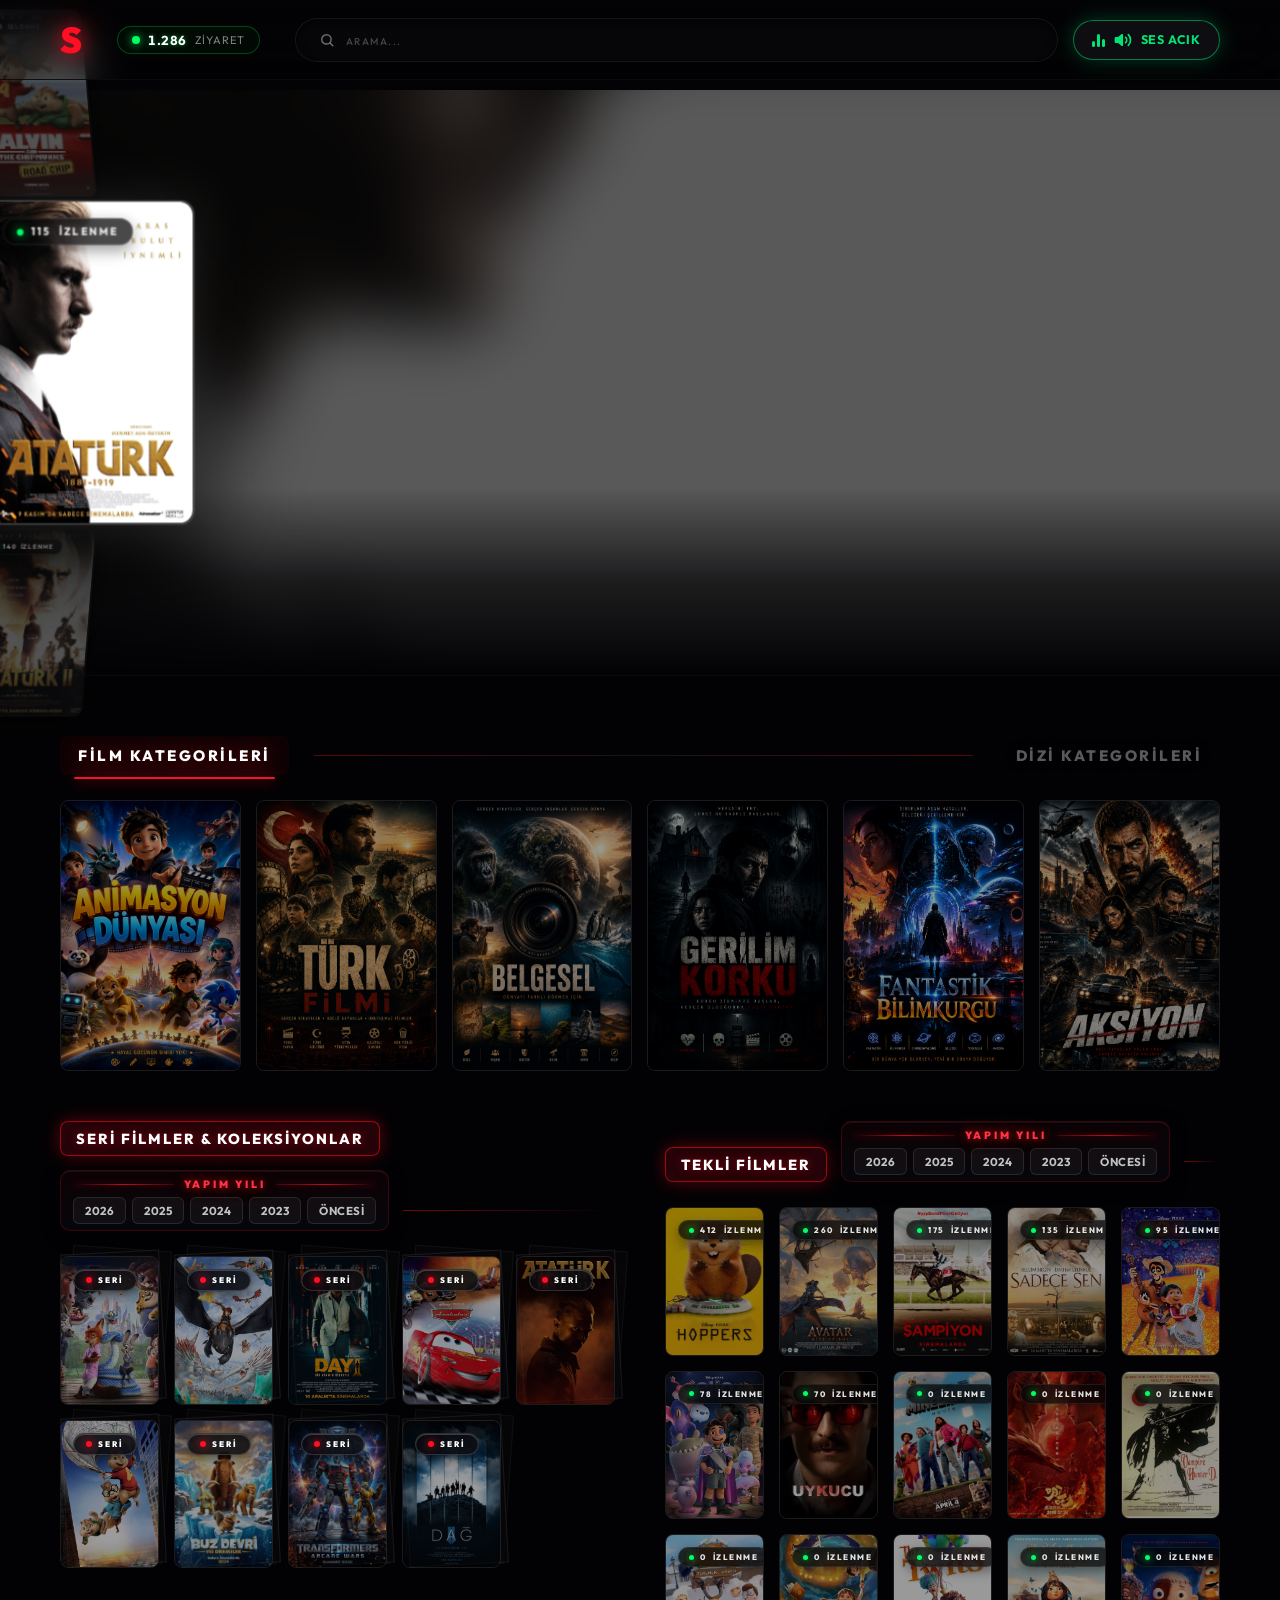
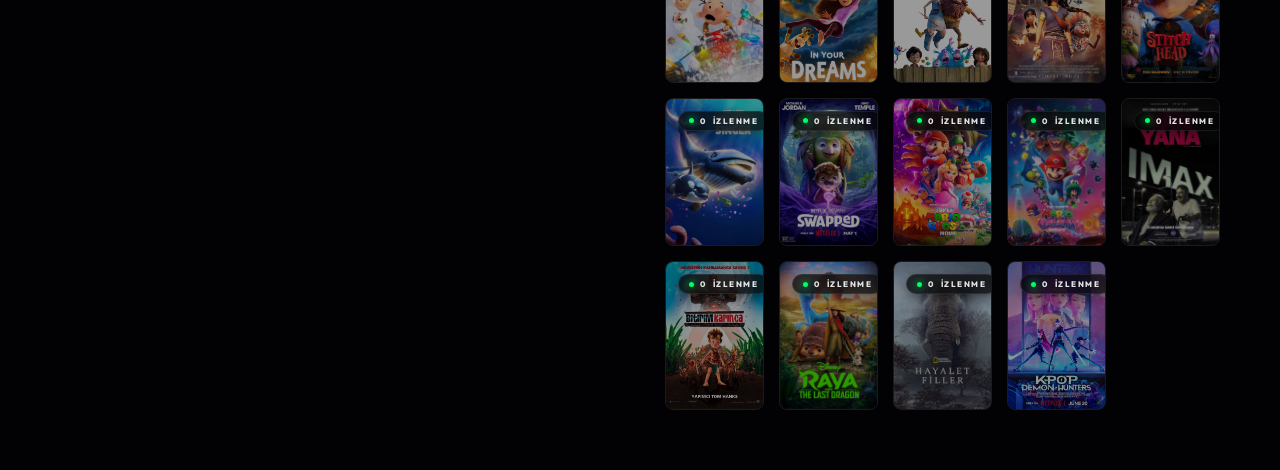
==== commit c608654a: "Resmi TVMaze afisleri entegre edildi, Wednesday 2 sezon yapildi, oynatma butonlari ve 0ms arka plan " ====
--- a/index.html
+++ b/index.html
@@ -61,6 +61,7 @@
     <div class="main-container">
         <section class="hero-spatial" id="hero-drag-area">
             <div class="hero-video-bg" id="hero-video-bg">
+                <div class="hero-static-poster" id="hero-static-poster"></div>
                 <div class="bg-video-layer" id="bg-layer-a"></div>
                 <div class="bg-video-layer" id="bg-layer-b"></div>
             </div>
@@ -168,6 +169,11 @@
     </div>
 
     <script>
+// Cold-Start Mitigasyon: Render streamer sunucusunu anında uyandır
+try {
+  fetch('https://siom-tg-streamer-1.onrender.com/stream/ping', { mode: 'no-cors' }).catch(() => {});
+} catch(e) {}
+
 const DB = {
   series: [
     {
@@ -188,7 +194,7 @@
       "totalSeasons": 1,
       "seasons": [
         {
-          "id": "vq_s1",
+          "id": "vision-quest-series_s1",
           "title": "1. Sezon",
           "seasonNum": 1,
           "year": "2026",
@@ -196,73 +202,132 @@
           "isSeason": true,
           "episodes": [
             {
-              "id": "vq_s1e1",
+              "id": "vision-quest-series_s1e1",
               "epNum": 1,
-              "title": "1. Bölüm: Başlangıç",
-              "desc": "White Vision hafıza kırıntılarıyla yüzleşirken ilk izlerini aramaya koyulur.",
+              "title": "1. Bölüm",
+              "desc": "White Vision'ın benlik ve hafıza arayışındaki 1. aşama.",
               "poster": "assets/img/visionquest_s01.webp",
-              "file": "https://siom-tg-streamer-1.onrender.com/stream/148.mp4",
-              "fileSub": "https://siom-tg-streamer-1.onrender.com/stream/147.mp4",
-              "isYoutube": false
-            },
-            {
-              "id": "vq_s1e2",
+              "file": "https://siom-tg-streamer-1.onrender.com/stream/130.mp4",
+              "fileSub": "https://siom-tg-streamer-1.onrender.com/stream/130.mp4",
+              "isYoutube": false
+            },
+            {
+              "id": "vision-quest-series_s1e2",
               "epNum": 2,
-              "title": "2. Bölüm: Kalıntılar",
-              "desc": "Gizemli bir sinyalin peşinden terk edilmiş bir SWORD tesisine ulaşır.",
+              "title": "2. Bölüm",
+              "desc": "White Vision'ın benlik ve hafıza arayışındaki 2. aşama.",
               "poster": "assets/img/visionquest_s01.webp",
-              "file": "https://siom-tg-streamer-1.onrender.com/stream/150.mp4",
-              "fileSub": "https://siom-tg-streamer-1.onrender.com/stream/149.mp4",
-              "isYoutube": false
-            },
-            {
-              "id": "vq_s1e3",
+              "file": "https://siom-tg-streamer-1.onrender.com/stream/131.mp4",
+              "fileSub": "https://siom-tg-streamer-1.onrender.com/stream/131.mp4",
+              "isYoutube": false
+            },
+            {
+              "id": "vision-quest-series_s1e3",
               "epNum": 3,
-              "title": "3. Bölüm: Hayaletler",
-              "desc": "Zihnindeki yapay zeka kalıntıları geçmiş savaşların travmalarını canlandırır.",
+              "title": "3. Bölüm",
+              "desc": "White Vision'ın benlik ve hafıza arayışındaki 3. aşama.",
               "poster": "assets/img/visionquest_s01.webp",
-              "file": "https://siom-tg-streamer-1.onrender.com/stream/152.mp4",
-              "fileSub": "https://siom-tg-streamer-1.onrender.com/stream/151.mp4",
-              "isYoutube": false
-            },
-            {
-              "id": "vq_s1e4",
+              "file": "https://siom-tg-streamer-1.onrender.com/stream/132.mp4",
+              "fileSub": "https://siom-tg-streamer-1.onrender.com/stream/132.mp4",
+              "isYoutube": false
+            },
+            {
+              "id": "vision-quest-series_s1e4",
               "epNum": 4,
-              "title": "4. Bölüm: Uyanış",
-              "desc": "Ultron kod parçacıkları yeniden uyanırken Vision varoluşsal bir savaş verir.",
+              "title": "4. Bölüm",
+              "desc": "White Vision'ın benlik ve hafıza arayışındaki 4. aşama.",
               "poster": "assets/img/visionquest_s01.webp",
-              "file": "https://siom-tg-streamer-1.onrender.com/stream/154.mp4",
-              "fileSub": "https://siom-tg-streamer-1.onrender.com/stream/153.mp4",
-              "isYoutube": false
-            },
-            {
-              "id": "vq_s1e5",
+              "file": "https://siom-tg-streamer-1.onrender.com/stream/133.mp4",
+              "fileSub": "https://siom-tg-streamer-1.onrender.com/stream/133.mp4",
+              "isYoutube": false
+            },
+            {
+              "id": "vision-quest-series_s1e5",
               "epNum": 5,
-              "title": "5. Bölüm: İnsan Doğası",
-              "desc": "İnsanlığın doğasını anlamak için sıradan insanların arasına karışır.",
+              "title": "5. Bölüm",
+              "desc": "White Vision'ın benlik ve hafıza arayışındaki 5. aşama.",
               "poster": "assets/img/visionquest_s01.webp",
-              "file": "https://siom-tg-streamer-1.onrender.com/stream/156.mp4",
-              "fileSub": "https://siom-tg-streamer-1.onrender.com/stream/155.mp4",
-              "isYoutube": false
-            },
-            {
-              "id": "vq_s1e6",
+              "file": "https://siom-tg-streamer-1.onrender.com/stream/134.mp4",
+              "fileSub": "https://siom-tg-streamer-1.onrender.com/stream/134.mp4",
+              "isYoutube": false
+            },
+            {
+              "id": "vision-quest-series_s1e6",
               "epNum": 6,
-              "title": "6. Bölüm: İttifak",
-              "desc": "Beklenmedik bir ittifak, yaklaşan dijital kıyamete karşı tek umut olur.",
+              "title": "6. Bölüm",
+              "desc": "White Vision'ın benlik ve hafıza arayışındaki 6. aşama.",
               "poster": "assets/img/visionquest_s01.webp",
-              "file": "https://siom-tg-streamer-1.onrender.com/stream/158.mp4",
-              "fileSub": "https://siom-tg-streamer-1.onrender.com/stream/157.mp4",
-              "isYoutube": false
-            },
-            {
-              "id": "vq_s1e7",
+              "file": "https://siom-tg-streamer-1.onrender.com/stream/135.mp4",
+              "fileSub": "https://siom-tg-streamer-1.onrender.com/stream/135.mp4",
+              "isYoutube": false
+            },
+            {
+              "id": "vision-quest-series_s1e7",
               "epNum": 7,
-              "title": "7. Bölüm: Nihai Karar (Sezon Finali)",
-              "desc": "White Vision kendi kaderini tayin eder ve MCU'nun geleceğini şekillendirir.",
+              "title": "7. Bölüm",
+              "desc": "White Vision'ın benlik ve hafıza arayışındaki 7. aşama.",
               "poster": "assets/img/visionquest_s01.webp",
-              "file": "https://siom-tg-streamer-1.onrender.com/stream/160.mp4",
-              "fileSub": "https://siom-tg-streamer-1.onrender.com/stream/159.mp4",
+              "file": "https://siom-tg-streamer-1.onrender.com/stream/136.mp4",
+              "fileSub": "https://siom-tg-streamer-1.onrender.com/stream/136.mp4",
+              "isYoutube": false
+            }
+          ]
+        }
+      ]
+    },
+    {
+      "id": "s1",
+      "title": "Mini: The Journey",
+      "searchTags": "mini the journey, mini dizi, macera, animasyon, doğa, seyahat, mini, the journey",
+      "desc": "Küçük bir kaşifin devasa ve gizemli dünyadaki epik yolculuğu. Doğanın sırları, tehlikeler ve dostluk üzerine büyüleyici bir serüven.",
+      "poster": "assets/img/mini.jpg.png",
+      "trailer": "https://siom-tg-streamer-1.onrender.com/stream/114.mp4",
+      "year": "2026",
+      "match": "94%",
+      "meta": "1. Sezon",
+      "rating": "8.4",
+      "highlights": "Büyüleyici görsel dünyasıyla mini bir başyapıt serüveni.",
+      "isFinal": false,
+      "status": "ongoing",
+      "isSeries": true,
+      "totalSeasons": 1,
+      "seasons": [
+        {
+          "id": "s1_s1",
+          "title": "1. Sezon",
+          "seasonNum": 1,
+          "year": "2026",
+          "poster": "assets/img/mini.jpg.png",
+          "isSeason": true,
+          "episodes": [
+            {
+              "id": "s1_s1e1",
+              "epNum": 1,
+              "title": "1. Bölüm",
+              "desc": "Küçük kaşifin epik serüveninde 1. bölüm.",
+              "poster": "assets/img/mini.jpg.png",
+              "file": "https://siom-tg-streamer-1.onrender.com/stream/114.mp4",
+              "fileSub": "",
+              "isYoutube": false
+            },
+            {
+              "id": "s1_s1e2",
+              "epNum": 2,
+              "title": "2. Bölüm",
+              "desc": "Küçük kaşifin epik serüveninde 2. bölüm.",
+              "poster": "assets/img/mini.jpg.png",
+              "file": "https://siom-tg-streamer-1.onrender.com/stream/115.mp4",
+              "fileSub": "",
+              "isYoutube": false
+            },
+            {
+              "id": "s1_s1e3",
+              "epNum": 3,
+              "title": "3. Bölüm",
+              "desc": "Küçük kaşifin epik serüveninde 3. bölüm.",
+              "poster": "assets/img/mini.jpg.png",
+              "file": "https://siom-tg-streamer-1.onrender.com/stream/116.mp4",
+              "fileSub": "",
               "isYoutube": false
             }
           ]
@@ -272,22 +337,22 @@
     {
       "id": "breaking-bad-series",
       "title": "Breaking Bad",
-      "searchTags": "breaking bad, walter white, heisenberg, jesse pinkman, suç, dram, gerilim, 4k uhd, 1080p, tr dublaj, tr altyazili, efsane dizi, final",
-      "desc": "Kanser olduğunu öğrenen lise kimya öğretmeni Walter White, ailesinin geleceğini garanti altına almak için eski öğrencisi Jesse ile uyuşturucu imparatorluğu kurar.",
-      "poster": "https://image.tmdb.org/t/p/w500/ggFHVNu6YYI5L9pCfOacjizRGt.jpg",
-      "trailer": "https://siom-tg-streamer-1.onrender.com/stream/130.mp4",
+      "searchTags": "breaking bad, walter white, jesse pinkman, heisenberg, saul goodman, suç, polisiye, dram, 4k, başyapıt",
+      "desc": "Kanser teşhisi konan kimya öğretmeni Walter White, ailesinin geleceğini güvence altına almak için eski öğrencisi Jesse Pinkman ile metamfetamin üretimine girer.",
+      "poster": "https://static.tvmaze.com/uploads/images/original_untouched/501/1253519.jpg",
+      "trailer": "https://siom-tg-streamer-1.onrender.com/stream/95.mp4",
       "year": "2008 - 2013",
       "match": "99%",
-      "meta": "5 Sezon • 62 Bölüm (Kült Başyapıt)",
+      "meta": "5 Sezon (2008 - 2013)",
       "rating": "9.5",
-      "highlights": "Televizyon tarihinin en yüksek IMDb puanına sahip, tüm zamanların tartışmasız en büyük başyapıtı.",
+      "highlights": "Televizyon tarihinin en yüksek IMDb puanına sahip başyapıtı.",
       "isFinal": true,
       "status": "final",
       "isSeries": true,
       "totalSeasons": 5,
       "seasons": [
         {
-          "id": "bb_s1",
+          "id": "breaking-bad-series_s1",
           "title": "1. Sezon",
           "seasonNum": 1,
           "year": "2008",
@@ -295,79 +360,79 @@
           "isSeason": true,
           "episodes": [
             {
-              "id": "bb_s1e1",
+              "id": "breaking-bad-series_s1e1",
               "epNum": 1,
               "title": "1. Bölüm: Pilot",
-              "desc": "Sıradan bir kimya öğretmeni olan Walter White, ölümcül kanser teşhisinin ardından ailesinin geleceği için metamfetamin üretmeye karar verir.",
-              "poster": "https://static.tvmaze.com/uploads/images/original_untouched/405/1012791.jpg",
-              "file": "https://siom-tg-streamer-1.onrender.com/stream/140.mp4",
-              "fileSub": "https://siom-tg-streamer-1.onrender.com/stream/161.mp4",
-              "isYoutube": false
-            },
-            {
-              "id": "bb_s1e2",
+              "desc": "A high-school chemistry teacher (Bryan Cranston) is diagnosed with a deadly cancer, so he puts his expertise to use and teams with an ex-student (Aaron Paul) to manufacture top-grade crystal meth in hopes of providing for his family after he's gone.",
+              "poster": "https://static.tvmaze.com/uploads/images/original_untouched/405/1012681.jpg",
+              "file": "https://siom-tg-streamer-1.onrender.com/stream/95.mp4",
+              "fileSub": "https://siom-tg-streamer-1.onrender.com/stream/95.mp4",
+              "isYoutube": false
+            },
+            {
+              "id": "breaking-bad-series_s1e2",
               "epNum": 2,
               "title": "2. Bölüm: Cat's in the Bag...",
-              "desc": "İlk aşçılık denemelerinin ardından Walt ve Jesse cesetlerden ve beklenmedik bir esirden kurtulmaya çalışır.",
-              "poster": "https://static.tvmaze.com/uploads/images/original_untouched/405/1012791.jpg",
-              "file": "https://siom-tg-streamer-1.onrender.com/stream/141.mp4",
-              "fileSub": "https://siom-tg-streamer-1.onrender.com/stream/162.mp4",
-              "isYoutube": false
-            },
-            {
-              "id": "bb_s1e3",
+              "desc": "After the accident in the desert, Walter and Jesse need to dispose of the unfortunate mess in their rolling lab of an RV, and Skyler begins to suspect that Walter and Jesse are involved in some mysterious goings-on.",
+              "poster": "https://static.tvmaze.com/uploads/images/original_untouched/405/1012682.jpg",
+              "file": "https://siom-tg-streamer-1.onrender.com/stream/96.mp4",
+              "fileSub": "https://siom-tg-streamer-1.onrender.com/stream/96.mp4",
+              "isYoutube": false
+            },
+            {
+              "id": "breaking-bad-series_s1e3",
               "epNum": 3,
-              "title": "3. Bölüm: ...And the Bag's in the River",
-              "desc": "Walt bodrumdaki Krazy-8 ile ahlaki bir ikileme düşer; vicdanı ile hayatta kalma içgüdüsü çarpışır.",
-              "poster": "https://static.tvmaze.com/uploads/images/original_untouched/405/1012791.jpg",
-              "file": "https://siom-tg-streamer-1.onrender.com/stream/142.mp4",
-              "fileSub": "https://siom-tg-streamer-1.onrender.com/stream/163.mp4",
-              "isYoutube": false
-            },
-            {
-              "id": "bb_s1e4",
+              "title": "3. Bölüm: ...and the Bag's in the River",
+              "desc": "Walter and Jesse fight about the latter's drug use, so he leaves, forcing Walter to deal with their captive, Krazy-8 (Max Arciniega); Hank uses scared-straight tactics with Walter Jr. when his aunt suspects he's smoking pot; Skyler is furious when Walter stays away from home.",
+              "poster": "https://static.tvmaze.com/uploads/images/original_untouched/405/1012683.jpg",
+              "file": "https://siom-tg-streamer-1.onrender.com/stream/97.mp4",
+              "fileSub": "https://siom-tg-streamer-1.onrender.com/stream/97.mp4",
+              "isYoutube": false
+            },
+            {
+              "id": "breaking-bad-series_s1e4",
               "epNum": 4,
               "title": "4. Bölüm: Cancer Man",
-              "desc": "Walt ailesine kanser olduğunu açıklar; Jesse ailesinin evine sığınır ancak geçmişinden kaçamaz.",
-              "poster": "https://static.tvmaze.com/uploads/images/original_untouched/405/1012791.jpg",
-              "file": "https://siom-tg-streamer-1.onrender.com/stream/143.mp4",
-              "fileSub": "https://siom-tg-streamer-1.onrender.com/stream/164.mp4",
-              "isYoutube": false
-            },
-            {
-              "id": "bb_s1e5",
+              "desc": "Walter announces to the family that he has cancer; the DEA believes there is a new big-time player in the Albuquerque drug business; a depressed Walter takes his anger out on a worthy recipient; Jesse pays a surprise visit to his parents' house.",
+              "poster": "https://static.tvmaze.com/uploads/images/original_untouched/405/1012684.jpg",
+              "file": "https://siom-tg-streamer-1.onrender.com/stream/98.mp4",
+              "fileSub": "https://siom-tg-streamer-1.onrender.com/stream/98.mp4",
+              "isYoutube": false
+            },
+            {
+              "id": "breaking-bad-series_s1e5",
               "epNum": 5,
               "title": "5. Bölüm: Gray Matter",
-              "desc": "Eski iş ortaklarının yardım teklifini gururu yüzünden reddeden Walt, tedavi masraflarını kendi yoluyla karşılamaya kararlıdır.",
-              "poster": "https://static.tvmaze.com/uploads/images/original_untouched/405/1012791.jpg",
-              "file": "https://siom-tg-streamer-1.onrender.com/stream/144.mp4",
-              "fileSub": "https://siom-tg-streamer-1.onrender.com/stream/165.mp4",
-              "isYoutube": false
-            },
-            {
-              "id": "bb_s1e6",
+              "desc": "At a birthday party for a successful former science colleague, Walter is offered a job; Jesse tries gaining legitimate employment but winds up back cooking meth, and an inferior kind at that; Skyler assembles the family for an intervention to get Walter to agree to chemotherapy, but he's concerned about quality-of-life issues and their financial difficulties.",
+              "poster": "https://static.tvmaze.com/uploads/images/original_untouched/405/1012685.jpg",
+              "file": "https://siom-tg-streamer-1.onrender.com/stream/99.mp4",
+              "fileSub": "https://siom-tg-streamer-1.onrender.com/stream/99.mp4",
+              "isYoutube": false
+            },
+            {
+              "id": "breaking-bad-series_s1e6",
               "epNum": 6,
               "title": "6. Bölüm: Crazy Handful of Nothin'",
-              "desc": "Walt saçlarını kazıtıp 'Heisenberg' kimliğini benimser; acımasız uyuşturucu baronu Tuco Salamanca ile yüzleşir.",
-              "poster": "https://static.tvmaze.com/uploads/images/original_untouched/405/1012791.jpg",
-              "file": "https://siom-tg-streamer-1.onrender.com/stream/145.mp4",
-              "fileSub": "https://siom-tg-streamer-1.onrender.com/stream/166.mp4",
-              "isYoutube": false
-            },
-            {
-              "id": "bb_s1e7",
+              "desc": "Walter, in the throes of his chemotherapy treatment and needing money more than ever, agrees to cook more crystal meth with Jesse; Skinny Pete hooks Jesse up with an important new contact, while the DEA intensifies its investigation of Albuquerque's new drug kingpin.",
+              "poster": "https://static.tvmaze.com/uploads/images/original_untouched/405/1012686.jpg",
+              "file": "https://siom-tg-streamer-1.onrender.com/stream/100.mp4",
+              "fileSub": "https://siom-tg-streamer-1.onrender.com/stream/100.mp4",
+              "isYoutube": false
+            },
+            {
+              "id": "breaking-bad-series_s1e7",
               "epNum": 7,
-              "title": "7. Bölüm: A No-Rough-Stuff-Type Deal (Sezon Finali)",
-              "desc": "Walt ve Jesse büyük miktarda metamfetamin üretmek için metilamin deposunu soyar.",
-              "poster": "https://static.tvmaze.com/uploads/images/original_untouched/405/1012791.jpg",
-              "file": "https://siom-tg-streamer-1.onrender.com/stream/146.mp4",
-              "fileSub": "https://siom-tg-streamer-1.onrender.com/stream/167.mp4",
+              "title": "7. Bölüm: A No-Rough-Stuff-Type Deal",
+              "desc": "Walter and Jesse do business with a new partner-in-crime, but immediately run into \"production problems,\" which necessitates a nearly impossible mission to knock off a chemical-supply house. Meanwhile, Marie throws a baby shower for Skyler and presents her with an unusual gift that shows a different side of the aunt-to-be.",
+              "poster": "https://static.tvmaze.com/uploads/images/original_untouched/405/1012687.jpg",
+              "file": "https://siom-tg-streamer-1.onrender.com/stream/101.mp4",
+              "fileSub": "https://siom-tg-streamer-1.onrender.com/stream/101.mp4",
               "isYoutube": false
             }
           ]
         },
         {
-          "id": "bb_s2",
+          "id": "breaking-bad-series_s2",
           "title": "2. Sezon",
           "seasonNum": 2,
           "year": "2009",
@@ -375,131 +440,131 @@
           "isSeason": true,
           "episodes": [
             {
-              "id": "bb_s2e1",
+              "id": "breaking-bad-series_s2e1",
               "epNum": 1,
               "title": "1. Bölüm: Seven Thirty-Seven",
-              "desc": "Tuco'nun gazabından kaçmaya çalışan ikili yeni bir çıkış yolu arar.",
-              "poster": "https://static.tvmaze.com/uploads/images/original_untouched/405/1012792.jpg",
-              "file": "https://siom-tg-streamer-1.onrender.com/stream/169.mp4",
-              "fileSub": "https://siom-tg-streamer-1.onrender.com/stream/168.mp4",
-              "isYoutube": false
-            },
-            {
-              "id": "bb_s2e2",
+              "desc": "Season 2 kicks off with Walt and Jesse once again bearing witness to Tuco's incendiary disposition, which leads them to the conclusion that it's time to put an end to their business dealings with him. But the question is how. Meanwhile, Hank serves as a go-between for estranged sisters Skyler and Marie.",
+              "poster": "https://static.tvmaze.com/uploads/images/original_untouched/405/1012709.jpg",
+              "file": "https://siom-tg-streamer-1.onrender.com/stream/102.mp4",
+              "fileSub": "https://siom-tg-streamer-1.onrender.com/stream/102.mp4",
+              "isYoutube": false
+            },
+            {
+              "id": "breaking-bad-series_s2e2",
               "epNum": 2,
               "title": "2. Bölüm: Grilled",
-              "desc": "Çölün ortasında Tuco ve amcası Hector Salamanca ile ölüm kalım savaşı.",
-              "poster": "https://static.tvmaze.com/uploads/images/original_untouched/405/1012792.jpg",
-              "file": "https://siom-tg-streamer-1.onrender.com/stream/171.mp4",
-              "fileSub": "https://siom-tg-streamer-1.onrender.com/stream/170.mp4",
-              "isYoutube": false
-            },
-            {
-              "id": "bb_s2e3",
+              "desc": "Trying to dissociate themselves from the volatile Tuco takes a bad turn when Walt and Jesse get trapped with the dealer, and Skyler, worried about her missing husband, receives comfort from her sister and brother-in-law. Hank, meanwhile, pays a business call on Jesse's mother.",
+              "poster": "https://static.tvmaze.com/uploads/images/original_untouched/405/1012710.jpg",
+              "file": "https://siom-tg-streamer-1.onrender.com/stream/103.mp4",
+              "fileSub": "https://siom-tg-streamer-1.onrender.com/stream/103.mp4",
+              "isYoutube": false
+            },
+            {
+              "id": "breaking-bad-series_s2e3",
               "epNum": 3,
               "title": "3. Bölüm: Bit by a Dead Bee",
-              "desc": "Walt ve Jesse Tuco'nun ölümünün ardından alibilerini oluşturmaya çalışır.",
-              "poster": "https://static.tvmaze.com/uploads/images/original_untouched/405/1012792.jpg",
-              "file": "https://siom-tg-streamer-1.onrender.com/stream/173.mp4",
-              "fileSub": "https://siom-tg-streamer-1.onrender.com/stream/172.mp4",
-              "isYoutube": false
-            },
-            {
-              "id": "bb_s2e4",
+              "desc": "Walt and Jesse attempt to cover their tracks and distance themselves from Tuco, but they soon find that business is taking a hit along with their financial situation. Meanwhile, Hank and his DEA investigation into the meth ring get a major break that just might put Walt and Jesse in their crosshairs.",
+              "poster": "https://static.tvmaze.com/uploads/images/original_untouched/405/1012711.jpg",
+              "file": "https://siom-tg-streamer-1.onrender.com/stream/104.mp4",
+              "fileSub": "https://siom-tg-streamer-1.onrender.com/stream/104.mp4",
+              "isYoutube": false
+            },
+            {
+              "id": "breaking-bad-series_s2e4",
               "epNum": 4,
               "title": "4. Bölüm: Down",
-              "desc": "Jesse evsiz kalırken Walt ile aralarındaki gerilim tırmanır.",
-              "poster": "https://static.tvmaze.com/uploads/images/original_untouched/405/1012792.jpg",
-              "file": "https://siom-tg-streamer-1.onrender.com/stream/175.mp4",
-              "fileSub": "https://siom-tg-streamer-1.onrender.com/stream/174.mp4",
-              "isYoutube": false
-            },
-            {
-              "id": "bb_s2e5",
+              "desc": "Despite Walt's attempt to reconnect with the family, a suspicious Skyler keeps him at arm's length and worries about what he's been up to while he's been away from the house; Jesse finds himself on the streets once again and struggles to improve his lot in life.",
+              "poster": "https://static.tvmaze.com/uploads/images/original_untouched/405/1012712.jpg",
+              "file": "https://siom-tg-streamer-1.onrender.com/stream/105.mp4",
+              "fileSub": "https://siom-tg-streamer-1.onrender.com/stream/105.mp4",
+              "isYoutube": false
+            },
+            {
+              "id": "breaking-bad-series_s2e5",
               "epNum": 5,
               "title": "5. Bölüm: Breakage",
-              "desc": "Walt ve Jesse dağıtım ağını genişletirken Hank El Paso görevinde şok yaşar.",
-              "poster": "https://static.tvmaze.com/uploads/images/original_untouched/405/1012792.jpg",
-              "file": "https://siom-tg-streamer-1.onrender.com/stream/177.mp4",
-              "fileSub": "https://siom-tg-streamer-1.onrender.com/stream/176.mp4",
-              "isYoutube": false
-            },
-            {
-              "id": "bb_s2e6",
+              "desc": "Hank deals with some lingering aftereffects from his confrontation with Tuco; bills are piling up at the White house and tensions are beginning to run high; Jesse organizes a crew of dealers to take their product to the streets.",
+              "poster": "https://static.tvmaze.com/uploads/images/original_untouched/405/1012713.jpg",
+              "file": "https://siom-tg-streamer-1.onrender.com/stream/106.mp4",
+              "fileSub": "https://siom-tg-streamer-1.onrender.com/stream/106.mp4",
+              "isYoutube": false
+            },
+            {
+              "id": "breaking-bad-series_s2e6",
               "epNum": 6,
               "title": "6. Bölüm: Peekaboo",
-              "desc": "Jesse çalınan uyuşturucuyu almak için bağımlı bir çiftin evinde küçük bir çocukla karşılaşır.",
-              "poster": "https://static.tvmaze.com/uploads/images/original_untouched/405/1012792.jpg",
-              "file": "https://siom-tg-streamer-1.onrender.com/stream/179.mp4",
-              "fileSub": "https://siom-tg-streamer-1.onrender.com/stream/178.mp4",
-              "isYoutube": false
-            },
-            {
-              "id": "bb_s2e7",
+              "desc": "Walt returns to teaching at the high school; when Skinny Pete gets taken advantage of and ripped off, Jesse steps in, but bites off more than he can chew; Skyler takes the opportunity to show her appreciation for Gretchen's kindness in picking up the tab for Walt's treatments.",
+              "poster": "https://static.tvmaze.com/uploads/images/original_untouched/405/1012714.jpg",
+              "file": "https://siom-tg-streamer-1.onrender.com/stream/107.mp4",
+              "fileSub": "https://siom-tg-streamer-1.onrender.com/stream/107.mp4",
+              "isYoutube": false
+            },
+            {
+              "id": "breaking-bad-series_s2e7",
               "epNum": 7,
-              "title": "7. Bölüm: Negro y Azul",
-              "desc": "Heisenberg efsanesi bir narcocorrido şarkısıyla yayılır; Jesse Jane ile yakınlaşır.",
-              "poster": "https://static.tvmaze.com/uploads/images/original_untouched/405/1012792.jpg",
-              "file": "https://siom-tg-streamer-1.onrender.com/stream/181.mp4",
-              "fileSub": "https://siom-tg-streamer-1.onrender.com/stream/180.mp4",
-              "isYoutube": false
-            },
-            {
-              "id": "bb_s2e8",
+              "title": "7. Bölüm: Negro Y Azul",
+              "desc": "Walt and Jesse contemplate an expansion of their business; Hank experiences a hassle in El Paso as he tries to adapt to his new coworkers; Skyler's new job opportunity leads to her reconnecting with an ex-colleague; and Jesse interacts with his new landlady.",
+              "poster": "https://static.tvmaze.com/uploads/images/original_untouched/405/1012715.jpg",
+              "file": "https://siom-tg-streamer-1.onrender.com/stream/108.mp4",
+              "fileSub": "https://siom-tg-streamer-1.onrender.com/stream/108.mp4",
+              "isYoutube": false
+            },
+            {
+              "id": "breaking-bad-series_s2e8",
               "epNum": 8,
               "title": "8. Bölüm: Better Call Saul",
-              "desc": "Badger tutuklanınca ikili kurnaz avukat Saul Goodman ile tanışır.",
-              "poster": "https://static.tvmaze.com/uploads/images/original_untouched/405/1012792.jpg",
-              "file": "https://siom-tg-streamer-1.onrender.com/stream/183.mp4",
-              "fileSub": "https://siom-tg-streamer-1.onrender.com/stream/182.mp4",
-              "isYoutube": false
-            },
-            {
-              "id": "bb_s2e9",
+              "desc": "Badger's brush with the law leads Walt and Jesse to call in a shady lawyer; the DEA believes it has a line on the mysterious and elusive \"Heisenberg\"; Hank's stint in El Paso is up and he returns to Albuquerque, but his mental makeup causes concern for Marie.",
+              "poster": "https://static.tvmaze.com/uploads/images/original_untouched/405/1012716.jpg",
+              "file": "https://siom-tg-streamer-1.onrender.com/stream/109.mp4",
+              "fileSub": "https://siom-tg-streamer-1.onrender.com/stream/109.mp4",
+              "isYoutube": false
+            },
+            {
+              "id": "breaking-bad-series_s2e9",
               "epNum": 9,
               "title": "9. Bölüm: 4 Days Out",
-              "desc": "Walt'un sağlık durumu kötüleştiğini sandığı 4 günlük maraton aşçılık seferi.",
-              "poster": "https://static.tvmaze.com/uploads/images/original_untouched/405/1012792.jpg",
-              "file": "https://siom-tg-streamer-1.onrender.com/stream/185.mp4",
-              "fileSub": "https://siom-tg-streamer-1.onrender.com/stream/184.mp4",
-              "isYoutube": false
-            },
-            {
-              "id": "bb_s2e10",
+              "desc": "After undergoing a PET-CAT scan and fearing the worst, Walt takes lawyer Saul's advice and hunkers down for a marathon session of cooking product; Jesse's romance with his landlady is heating up, but must cool off quickly when he and Walt head for the desert to take care of business.",
+              "poster": "https://static.tvmaze.com/uploads/images/original_untouched/405/1012717.jpg",
+              "file": "https://siom-tg-streamer-1.onrender.com/stream/110.mp4",
+              "fileSub": "https://siom-tg-streamer-1.onrender.com/stream/110.mp4",
+              "isYoutube": false
+            },
+            {
+              "id": "breaking-bad-series_s2e10",
               "epNum": 10,
               "title": "10. Bölüm: Over",
-              "desc": "Kanser remisyona girer ancak Walt Heisenberg kişiliğinden vazgeçmek istemez.",
-              "poster": "https://static.tvmaze.com/uploads/images/original_untouched/405/1012792.jpg",
-              "file": "https://siom-tg-streamer-1.onrender.com/stream/187.mp4",
-              "fileSub": "https://siom-tg-streamer-1.onrender.com/stream/186.mp4",
-              "isYoutube": false
-            },
-            {
-              "id": "bb_s2e11",
+              "desc": "The Whites throw a party to thank family and friends for their support through Walt's trying time, but it turns ugly when he and Hank get into a bitter argument; later, a pent-up and fed-up Walt tries to occupy his time with home-improvement projects. Worried about Walt's physical and emotional states, Skyler confides in her boss; Jane keeps her relationship with Jesse a secret from her father.",
+              "poster": "https://static.tvmaze.com/uploads/images/original_untouched/405/1012718.jpg",
+              "file": "https://siom-tg-streamer-1.onrender.com/stream/111.mp4",
+              "fileSub": "https://siom-tg-streamer-1.onrender.com/stream/111.mp4",
+              "isYoutube": false
+            },
+            {
+              "id": "breaking-bad-series_s2e11",
               "epNum": 11,
               "title": "11. Bölüm: Mandala",
-              "desc": "Combo'nun ölümü sonrası Saul, Walt'u büyük dağıtıcı Gustavo Fring ile buluşturur.",
-              "poster": "https://static.tvmaze.com/uploads/images/original_untouched/405/1012792.jpg",
-              "file": "https://siom-tg-streamer-1.onrender.com/stream/189.mp4",
-              "fileSub": "https://siom-tg-streamer-1.onrender.com/stream/188.mp4",
-              "isYoutube": false
-            },
-            {
-              "id": "bb_s2e12",
+              "desc": "Saul suggests a new business partner for Walt and Jesse after they begin to lose their dealers to some unforeseen circumstances. At work, Skyler confronts Ted after she uncovers some unnerving information; and Jesse opens up to Jane about what he does for a living, with disastrous results.",
+              "poster": "https://static.tvmaze.com/uploads/images/original_untouched/405/1012719.jpg",
+              "file": "https://siom-tg-streamer-1.onrender.com/stream/112.mp4",
+              "fileSub": "https://siom-tg-streamer-1.onrender.com/stream/112.mp4",
+              "isYoutube": false
+            },
+            {
+              "id": "breaking-bad-series_s2e12",
               "epNum": 12,
               "title": "12. Bölüm: Phoenix",
-              "desc": "Walter White sınırlarını aşarak affedilmez bir kayıtsızlığa ve trajediye imza atar.",
-              "poster": "https://static.tvmaze.com/uploads/images/original_untouched/405/1012792.jpg",
-              "file": "",
-              "fileSub": "https://siom-tg-streamer-1.onrender.com/stream/190.mp4",
-              "isYoutube": false
-            },
-            {
-              "id": "bb_s2e13",
+              "desc": "A new addition joins the White family as Walter Jr. attempts to help out his struggling family by launching a new Web site. Elsewhere, Jesse's addiction worsens and his relationship with Jane begins to negatively impact Walt and her father.",
+              "poster": "https://static.tvmaze.com/uploads/images/original_untouched/405/1012720.jpg",
+              "file": "",
+              "fileSub": "https://siom-tg-streamer-1.onrender.com/stream/113.mp4",
+              "isYoutube": false
+            },
+            {
+              "id": "breaking-bad-series_s2e13",
               "epNum": 13,
-              "title": "13. Bölüm: ABQ (Sezon Finali)",
-              "desc": "Albuquerque semalarında yaşanan trajedi Walt'un hayatındaki dönüm noktasını işaret eder.",
-              "poster": "https://static.tvmaze.com/uploads/images/original_untouched/405/1012792.jpg",
+              "title": "13. Bölüm: ABQ",
+              "desc": "In the Season 2 finale, Skyler's frustration with Walt's secrecy boils over; Jesse is dealt a devastating blow that leads him down a path of self-destruction, and only Walt is willing to help him; and a grief-stricken Donald experiences more tragedy.",
+              "poster": "https://static.tvmaze.com/uploads/images/original_untouched/405/1012721.jpg",
               "file": "",
               "fileSub": "",
               "isYoutube": false
@@ -507,7 +572,7 @@
           ]
         },
         {
-          "id": "bb_s3",
+          "id": "breaking-bad-series_s3",
           "title": "3. Sezon",
           "seasonNum": 3,
           "year": "2010",
@@ -515,131 +580,131 @@
           "isSeason": true,
           "episodes": [
             {
-              "id": "bb_s3e1",
+              "id": "breaking-bad-series_s3e1",
               "epNum": 1,
               "title": "1. Bölüm: No Más",
-              "desc": "Skyler boşanma davası açar; Salamanca kuzenleri intikam yeminiyle sınırı geçer.",
-              "poster": "https://static.tvmaze.com/uploads/images/original_untouched/405/1012793.jpg",
-              "file": "",
-              "fileSub": "",
-              "isYoutube": false
-            },
-            {
-              "id": "bb_s3e2",
+              "desc": "In the third-season premiere, Walt faces a new threat on a new front and deals with an increasingly angry Skyler, who must consider what to do next with her life and the kids'. Meanwhile, Jesse comes face-to-face with some startling self-revelations.",
+              "poster": "https://static.tvmaze.com/uploads/images/original_untouched/405/1012733.jpg",
+              "file": "",
+              "fileSub": "",
+              "isYoutube": false
+            },
+            {
+              "id": "breaking-bad-series_s3e2",
               "epNum": 2,
               "title": "2. Bölüm: Caballo sin Nombre",
-              "desc": "Walt evine geri dönmeye çalışır; Hank El Paso travmasıyla boğuşur.",
-              "poster": "https://static.tvmaze.com/uploads/images/original_untouched/405/1012793.jpg",
-              "file": "",
-              "fileSub": "",
-              "isYoutube": false
-            },
-            {
-              "id": "bb_s3e3",
+              "desc": "Despite ever-increasing tension between Walt and Skyler, he pulls out all the stops in an effort to reconcile with the family. Elsewhere, Saul is instrumental in getting Jesse involved in a most-unusual investment opportunity.",
+              "poster": "https://static.tvmaze.com/uploads/images/original_untouched/405/1012734.jpg",
+              "file": "",
+              "fileSub": "",
+              "isYoutube": false
+            },
+            {
+              "id": "breaking-bad-series_s3e3",
               "epNum": 3,
-              "title": "3. Bölüm: I.B.T.K.",
-              "desc": "Skyler patronu Ted ile olan ilişkisini itiraf eder; Walt öfkeden deliye döner.",
-              "poster": "https://static.tvmaze.com/uploads/images/original_untouched/405/1012793.jpg",
-              "file": "",
-              "fileSub": "",
-              "isYoutube": false
-            },
-            {
-              "id": "bb_s3e4",
+              "title": "3. Bölüm: I.F.T.",
+              "desc": "Walt disregards Skyler's demands and the rift between them widens dramatically, pushing her to take even more drastic steps. Meanwhile, continuing anxiety and panic attacks plague Hank, which leads to a serious situation at the Drug Enforcement Agency.",
+              "poster": "https://static.tvmaze.com/uploads/images/original_untouched/405/1012735.jpg",
+              "file": "",
+              "fileSub": "",
+              "isYoutube": false
+            },
+            {
+              "id": "breaking-bad-series_s3e4",
               "epNum": 4,
               "title": "4. Bölüm: Green Light",
-              "desc": "Jesse kendi başına mavi meth üretmeye başlar; Walt Gus'ın devasa teklifini düşünür.",
-              "poster": "https://static.tvmaze.com/uploads/images/original_untouched/405/1012793.jpg",
-              "file": "",
-              "fileSub": "",
-              "isYoutube": false
-            },
-            {
-              "id": "bb_s3e5",
+              "desc": "Skyler's latest bit of bad news proves to be a blow to Walt, and his loss of control endangers his job and his business relationships with Saul and Jesse. Hank goes full-speed ahead into the agency's investigation of the blue-meth case, while Jesse cooks up a new plan.",
+              "poster": "https://static.tvmaze.com/uploads/images/original_untouched/405/1012736.jpg",
+              "file": "",
+              "fileSub": "",
+              "isYoutube": false
+            },
+            {
+              "id": "breaking-bad-series_s3e5",
               "epNum": 5,
               "title": "5. Bölüm: Más",
-              "desc": "Gus Walt'a son teknoloji yeraltı süper laboratuvarını gezdirir.",
-              "poster": "https://static.tvmaze.com/uploads/images/original_untouched/405/1012793.jpg",
-              "file": "",
-              "fileSub": "",
-              "isYoutube": false
-            },
-            {
-              "id": "bb_s3e6",
+              "desc": "When Gus intensifies efforts to persuade Walt to get back in the meth business, Jesse takes exception and a rift appears in his and Walt's personal relationship. Meanwhile, Skyler's new relationship isn't turning out as she'd like; and Marie tells Skyler about her concerns for the increasingly troubled Hank and his well-being.",
+              "poster": "https://static.tvmaze.com/uploads/images/original_untouched/405/1012737.jpg",
+              "file": "",
+              "fileSub": "",
+              "isYoutube": false
+            },
+            {
+              "id": "breaking-bad-series_s3e6",
               "epNum": 6,
               "title": "6. Bölüm: Sunset",
-              "desc": "Hank karavanın izini bulur; Walt ve Jesse hurdalıkta ölümcül bir kapana kısılır.",
-              "poster": "https://static.tvmaze.com/uploads/images/original_untouched/405/1012793.jpg",
-              "file": "",
-              "fileSub": "",
-              "isYoutube": false
-            },
-            {
-              "id": "bb_s3e7",
+              "desc": "Walt moves into new digs and a distraught Walter Jr. demands to know just where his parents' relationship stands. Meanwhile, Hank's investigation is beginning to hit too close to home for Walt, causing serious concerns for him and Jesse.",
+              "poster": "https://static.tvmaze.com/uploads/images/original_untouched/405/1012738.jpg",
+              "file": "",
+              "fileSub": "",
+              "isYoutube": false
+            },
+            {
+              "id": "breaking-bad-series_s3e7",
               "epNum": 7,
               "title": "7. Bölüm: One Minute",
-              "desc": "Hank otoparkta ölümcül pusuyla burun buruna gelir; tarihin en gerilimli 1 dakikası.",
-              "poster": "https://static.tvmaze.com/uploads/images/original_untouched/405/1012793.jpg",
-              "file": "",
-              "fileSub": "",
-              "isYoutube": false
-            },
-            {
-              "id": "bb_s3e8",
+              "desc": "Hank's behavior becomes increasingly more unpredictable and volatile, which leads to a confrontation with Jesse and problems at the DEA; Skyler wants Walt to make a deal; and Gus' decisions result in some serious consequences.",
+              "poster": "https://static.tvmaze.com/uploads/images/original_untouched/405/1012739.jpg",
+              "file": "",
+              "fileSub": "",
+              "isYoutube": false
+            },
+            {
+              "id": "breaking-bad-series_s3e8",
               "epNum": 8,
               "title": "8. Bölüm: I See You",
-              "desc": "Hank hastanede ölüm kalım savaşı verirken Gus kartel üzerindeki gücünü pekiştirir.",
-              "poster": "https://static.tvmaze.com/uploads/images/original_untouched/405/1012793.jpg",
-              "file": "",
-              "fileSub": "",
-              "isYoutube": false
-            },
-            {
-              "id": "bb_s3e9",
+              "desc": "The White and Schrader families anxiously await word on Hank's condition. Meanwhile, Jesse takes care of business at the lab while Walt tries to make peace with Gus, but after witnessing a terrifying flash of anger, Walt starts to fear for his and his family's lives.",
+              "poster": "https://static.tvmaze.com/uploads/images/original_untouched/405/1012740.jpg",
+              "file": "",
+              "fileSub": "",
+              "isYoutube": false
+            },
+            {
+              "id": "breaking-bad-series_s3e9",
               "epNum": 9,
               "title": "9. Bölüm: Kafkaesque",
-              "desc": "Walt ve Jesse süper laboratuvarda haftada 200 kilo mavi meth üretir.",
-              "poster": "https://static.tvmaze.com/uploads/images/original_untouched/405/1012793.jpg",
-              "file": "",
-              "fileSub": "",
-              "isYoutube": false
-            },
-            {
-              "id": "bb_s3e10",
+              "desc": "Hank's stay in the hospital is accompanied by some daunting bills, but Skyler thinks she has a way of dealing with them. Meanwhile, some of the problems between Walt and Gus are ameliorated; and Jesse seeks more independence and grabs a profitable opportunity that presents itself.",
+              "poster": "https://static.tvmaze.com/uploads/images/original_untouched/405/1012741.jpg",
+              "file": "",
+              "fileSub": "",
+              "isYoutube": false
+            },
+            {
+              "id": "breaking-bad-series_s3e10",
               "epNum": 10,
               "title": "10. Bölüm: Fly",
-              "desc": "Laboratuvardaki tek bir sinek Walt'un takıntılı zihnini çıldırtma noktasına getirir.",
-              "poster": "https://static.tvmaze.com/uploads/images/original_untouched/405/1012793.jpg",
-              "file": "",
-              "fileSub": "",
-              "isYoutube": false
-            },
-            {
-              "id": "bb_s3e11",
+              "desc": "When Walt becomes driven to distraction by a contaminant in the lab, he refuses to cook meth until they are able to get rid of it.",
+              "poster": "https://static.tvmaze.com/uploads/images/original_untouched/405/1012742.jpg",
+              "file": "",
+              "fileSub": "",
+              "isYoutube": false
+            },
+            {
+              "id": "breaking-bad-series_s3e11",
               "epNum": 11,
               "title": "11. Bölüm: Abiquiu",
-              "desc": "Jesse yeni kız arkadaşı Andrea ile tanışır; Combo'nun katilinin peşine düşer.",
-              "poster": "https://static.tvmaze.com/uploads/images/original_untouched/405/1012793.jpg",
-              "file": "",
-              "fileSub": "",
-              "isYoutube": false
-            },
-            {
-              "id": "bb_s3e12",
+              "desc": "Skyler's increased involvement in Walt's business causes him concern; Hank's recovery is plagued by setbacks; and Jesse makes a surprising discovery as he gets more involved in his new enterprise.",
+              "poster": "https://static.tvmaze.com/uploads/images/original_untouched/405/1012743.jpg",
+              "file": "",
+              "fileSub": "",
+              "isYoutube": false
+            },
+            {
+              "id": "breaking-bad-series_s3e12",
               "epNum": 12,
               "title": "12. Bölüm: Half Measures",
-              "desc": "Mike Walt'a 'yarım önlemler' hakkındaki meşhur hikayesini anlatır; Jesse intikam peşindedir.",
-              "poster": "https://static.tvmaze.com/uploads/images/original_untouched/405/1012793.jpg",
-              "file": "",
-              "fileSub": "",
-              "isYoutube": false
-            },
-            {
-              "id": "bb_s3e13",
+              "desc": "Jesse ignores Walt's advice and finds himself in a dangerous situation. Fearing for Jesse's safety, Walt takes drastic measures to try to put things right. And tragedy strikes following an unexpected confrontation.",
+              "poster": "https://static.tvmaze.com/uploads/images/original_untouched/405/1012744.jpg",
+              "file": "",
+              "fileSub": "",
+              "isYoutube": false
+            },
+            {
+              "id": "breaking-bad-series_s3e13",
               "epNum": 13,
-              "title": "13. Bölüm: Full Measure (Sezon Finali)",
-              "desc": "Gus Walt'u tasfiye etmeye hazırlanırken Jesse nihai ve geri dönülmez adımı atar.",
-              "poster": "https://static.tvmaze.com/uploads/images/original_untouched/405/1012793.jpg",
+              "title": "13. Bölüm: Full Measure",
+              "desc": "Jesse goes on the lam in the third-season finale. But Mike is right on his heels, so Walt works a deal with Gus and comes up with an unsettling plan that might help guarantee both his and Jesse's safety.",
+              "poster": "https://static.tvmaze.com/uploads/images/original_untouched/405/1012745.jpg",
               "file": "",
               "fileSub": "",
               "isYoutube": false
@@ -647,7 +712,7 @@
           ]
         },
         {
-          "id": "bb_s4",
+          "id": "breaking-bad-series_s4",
           "title": "4. Sezon",
           "seasonNum": 4,
           "year": "2011",
@@ -655,131 +720,131 @@
           "isSeason": true,
           "episodes": [
             {
-              "id": "bb_s4e1",
+              "id": "breaking-bad-series_s4e1",
               "epNum": 1,
               "title": "1. Bölüm: Box Cutter",
-              "desc": "Gus Fring laboratuvara iner ve sessizliğin ortasında kan donduran bir mesaj verir.",
-              "poster": "https://static.tvmaze.com/uploads/images/original_untouched/405/1012794.jpg",
-              "file": "https://siom-tg-streamer-1.onrender.com/stream/192.mp4",
-              "fileSub": "https://siom-tg-streamer-1.onrender.com/stream/191.mp4",
-              "isYoutube": false
-            },
-            {
-              "id": "bb_s4e2",
+              "desc": "In the Season 4 opener, Walt and Jesse are confronted by the life-threatening consequences of their actions. Meanwhile, Skyler contends with a puzzling disappearance, and Marie finds it difficult to help a recovering Hank.",
+              "poster": "https://static.tvmaze.com/uploads/images/original_untouched/405/1012751.jpg",
+              "file": "https://siom-tg-streamer-1.onrender.com/stream/137.mp4",
+              "fileSub": "https://siom-tg-streamer-1.onrender.com/stream/137.mp4",
+              "isYoutube": false
+            },
+            {
+              "id": "breaking-bad-series_s4e2",
               "epNum": 2,
               "title": "2. Bölüm: Thirty-Eight Snub",
-              "desc": "Walt kendini korumak için yasa dışı bir tabanca edinirken Jesse evinde günlerce süren partiler düzenler.",
-              "poster": "https://static.tvmaze.com/uploads/images/original_untouched/405/1012794.jpg",
-              "file": "https://siom-tg-streamer-1.onrender.com/stream/194.mp4",
-              "fileSub": "https://siom-tg-streamer-1.onrender.com/stream/193.mp4",
-              "isYoutube": false
-            },
-            {
-              "id": "bb_s4e3",
+              "desc": "Walt tries to establish a new alliance as he plots his next move. Meanwhile, Skyler urges Walt to consider a business opportunity that could keep the family safe.",
+              "poster": "https://static.tvmaze.com/uploads/images/original_untouched/405/1012752.jpg",
+              "file": "https://siom-tg-streamer-1.onrender.com/stream/138.mp4",
+              "fileSub": "https://siom-tg-streamer-1.onrender.com/stream/138.mp4",
+              "isYoutube": false
+            },
+            {
+              "id": "breaking-bad-series_s4e3",
               "epNum": 3,
               "title": "3. Bölüm: Open House",
-              "desc": "Marie eski alışkanlıklarına döner; Walt ve Skyler oto yıkama satın alma planını hayata geçirir.",
-              "poster": "https://static.tvmaze.com/uploads/images/original_untouched/405/1012794.jpg",
-              "file": "https://siom-tg-streamer-1.onrender.com/stream/196.mp4",
-              "fileSub": "https://siom-tg-streamer-1.onrender.com/stream/195.mp4",
-              "isYoutube": false
-            },
-            {
-              "id": "bb_s4e4",
+              "desc": "Goings-on at Jesse's place start to get out of control; Skyler reluctantly turns to Saul for help; Marie settles back into an old habit; and Hank hears from an old friend who needs assistance.",
+              "poster": "https://static.tvmaze.com/uploads/images/original_untouched/405/1012753.jpg",
+              "file": "https://siom-tg-streamer-1.onrender.com/stream/139.mp4",
+              "fileSub": "https://siom-tg-streamer-1.onrender.com/stream/139.mp4",
+              "isYoutube": false
+            },
+            {
+              "id": "breaking-bad-series_s4e4",
               "epNum": 4,
               "title": "4. Bölüm: Bullet Points",
-              "desc": "Hank Gale cinayetiyle ilgili laboratuvar notlarını Walt ile paylaşır.",
-              "poster": "https://static.tvmaze.com/uploads/images/original_untouched/405/1012794.jpg",
-              "file": "https://siom-tg-streamer-1.onrender.com/stream/198.mp4",
-              "fileSub": "https://siom-tg-streamer-1.onrender.com/stream/197.mp4",
-              "isYoutube": false
-            },
-            {
-              "id": "bb_s4e5",
+              "desc": "The Cartel makes a power move; Skyler and Walt reveal something embarrassing to the family; and Jesse's misdeeds bring some unwanted attention.",
+              "poster": "https://static.tvmaze.com/uploads/images/original_untouched/405/1012754.jpg",
+              "file": "https://siom-tg-streamer-1.onrender.com/stream/140.mp4",
+              "fileSub": "https://siom-tg-streamer-1.onrender.com/stream/140.mp4",
+              "isYoutube": false
+            },
+            {
+              "id": "breaking-bad-series_s4e5",
               "epNum": 5,
               "title": "5. Bölüm: Shotgun",
-              "desc": "Jesse Mike ile tahsilat yolculuğuna çıkar; Gus'ın güvenini kazanmaya başlar.",
-              "poster": "https://static.tvmaze.com/uploads/images/original_untouched/405/1012794.jpg",
-              "file": "https://siom-tg-streamer-1.onrender.com/stream/200.mp4",
-              "fileSub": "https://siom-tg-streamer-1.onrender.com/stream/199.mp4",
-              "isYoutube": false
-            },
-            {
-              "id": "bb_s4e6",
+              "desc": "Jesse's disappearance leaves Walt fearing the worst; Skyler has a surprising reunion; and Hank gives Det. Roberts bad news.",
+              "poster": "https://static.tvmaze.com/uploads/images/original_untouched/405/1012755.jpg",
+              "file": "https://siom-tg-streamer-1.onrender.com/stream/141.mp4",
+              "fileSub": "https://siom-tg-streamer-1.onrender.com/stream/141.mp4",
+              "isYoutube": false
+            },
+            {
+              "id": "breaking-bad-series_s4e6",
               "epNum": 6,
               "title": "6. Bölüm: Cornered",
-              "desc": "Walt Skyler'a tehlikenin kendisi olduğunu haykırır: 'Kapıyı çalan ben değilim, tehlike benim!'",
-              "poster": "https://static.tvmaze.com/uploads/images/original_untouched/405/1012794.jpg",
-              "file": "https://siom-tg-streamer-1.onrender.com/stream/202.mp4",
-              "fileSub": "https://siom-tg-streamer-1.onrender.com/stream/201.mp4",
-              "isYoutube": false
-            },
-            {
-              "id": "bb_s4e7",
+              "desc": "A shocking discovery unsettles Skyler; Walter Jr. leans on his father to make a special purchase; Mike gets surprise help from Jesse.",
+              "poster": "https://static.tvmaze.com/uploads/images/original_untouched/405/1012756.jpg",
+              "file": "https://siom-tg-streamer-1.onrender.com/stream/142.mp4",
+              "fileSub": "https://siom-tg-streamer-1.onrender.com/stream/142.mp4",
+              "isYoutube": false
+            },
+            {
+              "id": "breaking-bad-series_s4e7",
               "epNum": 7,
               "title": "7. Bölüm: Problem Dog",
-              "desc": "Jesse grupta köpeği vurduğunu itiraf eder; Walt Gus'ı ortadan kaldırmak için risin zehri hazırlar.",
-              "poster": "https://static.tvmaze.com/uploads/images/original_untouched/405/1012794.jpg",
-              "file": "https://siom-tg-streamer-1.onrender.com/stream/204.mp4",
-              "fileSub": "https://siom-tg-streamer-1.onrender.com/stream/203.mp4",
-              "isYoutube": false
-            },
-            {
-              "id": "bb_s4e8",
+              "desc": "A frustrated Walt takes on a risky gamble; Skyler encounters problems with her latest business venture; Hank requires Walter Jr.'s services for an unusual reason.",
+              "poster": "https://static.tvmaze.com/uploads/images/original_untouched/405/1012757.jpg",
+              "file": "https://siom-tg-streamer-1.onrender.com/stream/143.mp4",
+              "fileSub": "https://siom-tg-streamer-1.onrender.com/stream/143.mp4",
+              "isYoutube": false
+            },
+            {
+              "id": "breaking-bad-series_s4e8",
               "epNum": 8,
               "title": "8. Bölüm: Hermanos",
-              "desc": "Gus Fring'in geçmişi ve Don Eladio ile Max Arciniega trajedisi gün yüzüne çıkar.",
-              "poster": "https://static.tvmaze.com/uploads/images/original_untouched/405/1012794.jpg",
-              "file": "",
-              "fileSub": "https://siom-tg-streamer-1.onrender.com/stream/205.mp4",
-              "isYoutube": false
-            },
-            {
-              "id": "bb_s4e9",
+              "desc": "Skyler devises a plan to cure her money woes; Hank recruits Walt to help him work out a theory, while Walt grows impatient with Jesse.",
+              "poster": "https://static.tvmaze.com/uploads/images/original_untouched/405/1012758.jpg",
+              "file": "",
+              "fileSub": "https://siom-tg-streamer-1.onrender.com/stream/144.mp4",
+              "isYoutube": false
+            },
+            {
+              "id": "breaking-bad-series_s4e9",
               "epNum": 9,
               "title": "9. Bölüm: Bug",
-              "desc": "Hank Gus'ın dağıtım merkezini araştırmaya başlar; Walt ile Jesse arasında yumruk yumruğa kavga çıkar.",
-              "poster": "https://static.tvmaze.com/uploads/images/original_untouched/405/1012794.jpg",
-              "file": "",
-              "fileSub": "",
-              "isYoutube": false
-            },
-            {
-              "id": "bb_s4e10",
+              "desc": "Mistakes from Skyler's past prove to be impactful to the present; Gus is spurred to action against rivals; Jesse seeks help from Walt but the results are mixed.",
+              "poster": "https://static.tvmaze.com/uploads/images/original_untouched/405/1012759.jpg",
+              "file": "",
+              "fileSub": "",
+              "isYoutube": false
+            },
+            {
+              "id": "breaking-bad-series_s4e10",
               "epNum": 10,
               "title": "10. Bölüm: Salud",
-              "desc": "Meksika karteliyle Gus Fring'in zehirli kadehi: kusursuz intikam.",
-              "poster": "https://static.tvmaze.com/uploads/images/original_untouched/405/1012794.jpg",
-              "file": "",
-              "fileSub": "",
-              "isYoutube": false
-            },
-            {
-              "id": "bb_s4e11",
+              "desc": "The family becomes gravely concerned when Walt doesn't show up for his son's 16th birthday celebration. And Jesse's lab skills are tested in Walt's absence.",
+              "poster": "https://static.tvmaze.com/uploads/images/original_untouched/405/1012760.jpg",
+              "file": "",
+              "fileSub": "",
+              "isYoutube": false
+            },
+            {
+              "id": "breaking-bad-series_s4e11",
               "epNum": 11,
               "title": "11. Bölüm: Crawl Space",
-              "desc": "Walt bodrum katında çaresizlikle kahkaha atarken ailesinin hayatı pamuk ipliğine bağlıdır.",
-              "poster": "https://static.tvmaze.com/uploads/images/original_untouched/405/1012794.jpg",
-              "file": "",
-              "fileSub": "",
-              "isYoutube": false
-            },
-            {
-              "id": "bb_s4e12",
+              "desc": "Walt moves to protect his secret and Gus; Skyler is stymied in her attempt to help Ted with his financial problem.",
+              "poster": "https://static.tvmaze.com/uploads/images/original_untouched/405/1012761.jpg",
+              "file": "",
+              "fileSub": "",
+              "isYoutube": false
+            },
+            {
+              "id": "breaking-bad-series_s4e12",
               "epNum": 12,
               "title": "12. Bölüm: End Times",
-              "desc": "Brock zehirlenir; Jesse Walt'un kapısına silahla dayanır.",
-              "poster": "https://static.tvmaze.com/uploads/images/original_untouched/405/1012794.jpg",
-              "file": "",
-              "fileSub": "",
-              "isYoutube": false
-            },
-            {
-              "id": "bb_s4e13",
+              "desc": "Hank leans on Gomez to explore one final lead, as Walt scrambles to protect his family. Meanwhile, Jesse learns some unsettling news and races to share it with Walt.",
+              "poster": "https://static.tvmaze.com/uploads/images/original_untouched/405/1012762.jpg",
+              "file": "",
+              "fileSub": "",
+              "isYoutube": false
+            },
+            {
+              "id": "breaking-bad-series_s4e13",
               "epNum": 13,
-              "title": "13. Bölüm: Face Off (Sezon Finali)",
-              "desc": "Walter White ve Gus Fring arasındaki satranç oyunu huzurevindeki patlamayla son bulur.",
-              "poster": "https://static.tvmaze.com/uploads/images/original_untouched/405/1012794.jpg",
+              "title": "13. Bölüm: Face Off",
+              "desc": "The fourth season ends with Walt and Jesse squaring off against Gus. Elsewhere, Walt acquires a surprise confederate with help from Saul.",
+              "poster": "https://static.tvmaze.com/uploads/images/original_untouched/405/1012763.jpg",
               "file": "",
               "fileSub": "",
               "isYoutube": false
@@ -787,169 +852,169 @@
           ]
         },
         {
-          "id": "bb_s5",
+          "id": "breaking-bad-series_s5",
           "title": "5. Sezon",
           "seasonNum": 5,
-          "year": "2012 - 2013",
+          "year": "2012",
           "poster": "https://static.tvmaze.com/uploads/images/original_untouched/405/1012795.jpg",
           "isSeason": true,
           "episodes": [
             {
-              "id": "bb_s5e1",
+              "id": "breaking-bad-series_s5e1",
               "epNum": 1,
               "title": "1. Bölüm: Live Free or Die",
-              "desc": "Gus'ın ölümünün ardından delilleri yok etmek için devasa bir elektromıknatıs planı yapılır.",
-              "poster": "https://static.tvmaze.com/uploads/images/original_untouched/405/1012795.jpg",
-              "file": "",
-              "fileSub": "",
-              "isYoutube": false
-            },
-            {
-              "id": "bb_s5e2",
+              "desc": "In the series 5 premiere, Walt deals with the aftermath of the explosion, while Hank wraps up his investigation of Gus and his criminal empire.",
+              "poster": "https://static.tvmaze.com/uploads/images/original_untouched/405/1012774.jpg",
+              "file": "",
+              "fileSub": "",
+              "isYoutube": false
+            },
+            {
+              "id": "breaking-bad-series_s5e2",
               "epNum": 2,
               "title": "2. Bölüm: Madrigal",
-              "desc": "Almanya'daki Madrigal şirketi soruşturmaya uğrar; Lydia yeni ortak olarak devreye girer.",
-              "poster": "https://static.tvmaze.com/uploads/images/original_untouched/405/1012795.jpg",
-              "file": "",
-              "fileSub": "",
-              "isYoutube": false
-            },
-            {
-              "id": "bb_s5e3",
+              "desc": "Walt and Jesse seek out an unlikely partner for a new business venture. The DEA follows up new leads in its investigation.",
+              "poster": "https://static.tvmaze.com/uploads/images/original_untouched/405/1012775.jpg",
+              "file": "",
+              "fileSub": "",
+              "isYoutube": false
+            },
+            {
+              "id": "breaking-bad-series_s5e3",
               "epNum": 3,
               "title": "3. Bölüm: Hazard Pay",
-              "desc": "Böcek ilaçlama çadırlarının altında yeni seyyar laboratuvarlar kurulur.",
-              "poster": "https://static.tvmaze.com/uploads/images/original_untouched/405/1012795.jpg",
-              "file": "",
-              "fileSub": "",
-              "isYoutube": false
-            },
-            {
-              "id": "bb_s5e4",
+              "desc": "Walt and Jesse put a business plan into action. Walt confesses a secret to Marie.",
+              "poster": "https://static.tvmaze.com/uploads/images/original_untouched/405/1012776.jpg",
+              "file": "",
+              "fileSub": "",
+              "isYoutube": false
+            },
+            {
+              "id": "breaking-bad-series_s5e4",
               "epNum": 4,
               "title": "4. Bölüm: Fifty-One",
-              "desc": "Walt 51. yaş gününü kutlar; Skyler havuzda sessiz bir çığlık atar.",
-              "poster": "https://static.tvmaze.com/uploads/images/original_untouched/405/1012795.jpg",
-              "file": "",
-              "fileSub": "",
-              "isYoutube": false
-            },
-            {
-              "id": "bb_s5e5",
+              "desc": "Walt celebrates another birthday. Skyler considers her options. An associate complicates Walt and Jesse's plan.",
+              "poster": "https://static.tvmaze.com/uploads/images/original_untouched/405/1012777.jpg",
+              "file": "",
+              "fileSub": "",
+              "isYoutube": false
+            },
+            {
+              "id": "breaking-bad-series_s5e5",
               "epNum": 5,
               "title": "5. Bölüm: Dead Freight",
-              "desc": "Çölün ortasından geçen trenden metilamin çalmak için kusursuz bir soygun düzenlenir.",
-              "poster": "https://static.tvmaze.com/uploads/images/original_untouched/405/1012795.jpg",
-              "file": "",
-              "fileSub": "",
-              "isYoutube": false
-            },
-            {
-              "id": "bb_s5e6",
+              "desc": "Walt's team must get creative to obtain the materials they need to continue their operation.",
+              "poster": "https://static.tvmaze.com/uploads/images/original_untouched/405/1012778.jpg",
+              "file": "",
+              "fileSub": "",
+              "isYoutube": false
+            },
+            {
+              "id": "breaking-bad-series_s5e6",
               "epNum": 6,
               "title": "6. Bölüm: Buyout",
-              "desc": "Trendeki trajedinin ardından Jesse ve Mike işi bırakmak ister; Walt imparatorluk kurma hırsından vazgeçmez.",
-              "poster": "https://static.tvmaze.com/uploads/images/original_untouched/405/1012795.jpg",
-              "file": "",
-              "fileSub": "",
-              "isYoutube": false
-            },
-            {
-              "id": "bb_s5e7",
+              "desc": "Walt, Jesse, and Mike struggle over the future of their business, as occupational hazards weigh on Jesse.",
+              "poster": "https://static.tvmaze.com/uploads/images/original_untouched/405/1012779.jpg",
+              "file": "",
+              "fileSub": "",
+              "isYoutube": false
+            },
+            {
+              "id": "breaking-bad-series_s5e7",
               "epNum": 7,
               "title": "7. Bölüm: Say My Name",
-              "desc": "Walt kartel dağıtıcısını tek bir cümleyle dize getirir: 'Adımı söyle.'",
-              "poster": "https://static.tvmaze.com/uploads/images/original_untouched/405/1012795.jpg",
-              "file": "",
-              "fileSub": "",
-              "isYoutube": false
-            },
-            {
-              "id": "bb_s5e8",
+              "desc": "Walt takes control of business matters as Mike grapples with the consequences of his actions.",
+              "poster": "https://static.tvmaze.com/uploads/images/original_untouched/405/1012780.jpg",
+              "file": "",
+              "fileSub": "",
+              "isYoutube": false
+            },
+            {
+              "id": "breaking-bad-series_s5e8",
               "epNum": 8,
               "title": "8. Bölüm: Gliding Over All",
-              "desc": "Hapishanedeki tüm tanıklar iki dakika içinde yok edilir; Walt kasalar dolusu parayla zirveye çıkar.",
-              "poster": "https://static.tvmaze.com/uploads/images/original_untouched/405/1012795.jpg",
-              "file": "",
-              "fileSub": "",
-              "isYoutube": false
-            },
-            {
-              "id": "bb_s5e9",
+              "desc": "Walt ties up loose ends. Seeing the evidence of his success, he makes a startling and dangerous decision.",
+              "poster": "https://static.tvmaze.com/uploads/images/original_untouched/405/1012781.jpg",
+              "file": "",
+              "fileSub": "",
+              "isYoutube": false
+            },
+            {
+              "id": "breaking-bad-series_s5e9",
               "epNum": 9,
               "title": "9. Bölüm: Blood Money",
-              "desc": "Hank Walt'un banyosundaki W.W. imzalı şiir kitabını bularak gerçeği çözer.",
-              "poster": "https://static.tvmaze.com/uploads/images/original_untouched/405/1012795.jpg",
-              "file": "",
-              "fileSub": "",
-              "isYoutube": false
-            },
-            {
-              "id": "bb_s5e10",
+              "desc": "As Walt and Jesse adjust to life out of the business, Hank grapples with a troubling lead.",
+              "poster": "https://static.tvmaze.com/uploads/images/original_untouched/405/1012782.jpg",
+              "file": "",
+              "fileSub": "",
+              "isYoutube": false
+            },
+            {
+              "id": "breaking-bad-series_s5e10",
               "epNum": 10,
               "title": "10. Bölüm: Buried",
-              "desc": "Walt çölde paraları gömer; Skyler Hank ve Marie'nin sorularıyla köşeye sıkışır.",
-              "poster": "https://static.tvmaze.com/uploads/images/original_untouched/405/1012795.jpg",
-              "file": "",
-              "fileSub": "",
-              "isYoutube": false
-            },
-            {
-              "id": "bb_s5e11",
+              "desc": "While Skyler's past catches up with her, Walt covers his tracks. Jesse continues to struggle with his guilt.",
+              "poster": "https://static.tvmaze.com/uploads/images/original_untouched/405/1012783.jpg",
+              "file": "",
+              "fileSub": "",
+              "isYoutube": false
+            },
+            {
+              "id": "breaking-bad-series_s5e11",
               "epNum": 11,
               "title": "11. Bölüm: Confessions",
-              "desc": "Walt Hank'i suçlayan sahte bir itiraf videosu çeker; Jesse risin gerçeğini fark eder.",
-              "poster": "https://static.tvmaze.com/uploads/images/original_untouched/405/1012795.jpg",
-              "file": "",
-              "fileSub": "",
-              "isYoutube": false
-            },
-            {
-              "id": "bb_s5e12",
+              "desc": "Jesse decides to make a change, while Walt and Skyler try to deal with an unexpected demand.",
+              "poster": "https://static.tvmaze.com/uploads/images/original_untouched/405/1012784.jpg",
+              "file": "",
+              "fileSub": "",
+              "isYoutube": false
+            },
+            {
+              "id": "breaking-bad-series_s5e12",
               "epNum": 12,
               "title": "12. Bölüm: Rabid Dog",
-              "desc": "Jesse Walt'un evini yakmaya kalkışır; Hank Jesse ile iş birliği yapar.",
-              "poster": "https://static.tvmaze.com/uploads/images/original_untouched/405/1012795.jpg",
-              "file": "",
-              "fileSub": "",
-              "isYoutube": false
-            },
-            {
-              "id": "bb_s5e13",
+              "desc": "An unusual strategy starts to bear fruit, while plans are set in motion that could change everything.",
+              "poster": "https://static.tvmaze.com/uploads/images/original_untouched/405/1012785.jpg",
+              "file": "",
+              "fileSub": "",
+              "isYoutube": false
+            },
+            {
+              "id": "breaking-bad-series_s5e13",
               "epNum": 13,
               "title": "13. Bölüm: To'hajiilee",
-              "desc": "Çölde gömülü paranın peşinde amansız bir tuzak; Jack ve çetesi çatışmayı başlatır.",
-              "poster": "https://static.tvmaze.com/uploads/images/original_untouched/405/1012795.jpg",
-              "file": "",
-              "fileSub": "",
-              "isYoutube": false
-            },
-            {
-              "id": "bb_s5e14",
+              "desc": "Things heat up for Walt in unexpected ways.",
+              "poster": "https://static.tvmaze.com/uploads/images/original_untouched/405/1012786.jpg",
+              "file": "",
+              "fileSub": "",
+              "isYoutube": false
+            },
+            {
+              "id": "breaking-bad-series_s5e14",
               "epNum": 14,
               "title": "14. Bölüm: Ozymandias",
-              "desc": "Hank'in trajedisi, ailenin dağılışı ve televizyon tarihinin gelmiş geçmiş en yüksek puanlı bölümü.",
-              "poster": "https://static.tvmaze.com/uploads/images/original_untouched/405/1012795.jpg",
-              "file": "",
-              "fileSub": "",
-              "isYoutube": false
-            },
-            {
-              "id": "bb_s5e15",
+              "desc": "Everyone copes with radically changed circumstances.",
+              "poster": "https://static.tvmaze.com/uploads/images/original_untouched/405/1012787.jpg",
+              "file": "",
+              "fileSub": "",
+              "isYoutube": false
+            },
+            {
+              "id": "breaking-bad-series_s5e15",
               "epNum": 15,
               "title": "15. Bölüm: Granite State",
-              "desc": "Walt karlar altındaki New Hampshire dağ evinde tek başına ölümü bekler.",
-              "poster": "https://static.tvmaze.com/uploads/images/original_untouched/405/1012795.jpg",
-              "file": "",
-              "fileSub": "",
-              "isYoutube": false
-            },
-            {
-              "id": "bb_s5e16",
+              "desc": "Events set in motion long ago move toward a conclusion.",
+              "poster": "https://static.tvmaze.com/uploads/images/original_untouched/405/1012788.jpg",
+              "file": "",
+              "fileSub": "",
+              "isYoutube": false
+            },
+            {
+              "id": "breaking-bad-series_s5e16",
               "epNum": 16,
-              "title": "16. Bölüm: Felina (Dizi Finali)",
-              "desc": "Walter White hesabı kapatmak, Jesse'yi kurtarmak ve mirasını bırakmak için geri döner.",
-              "poster": "https://static.tvmaze.com/uploads/images/original_untouched/405/1012795.jpg",
+              "title": "16. Bölüm: Felina",
+              "desc": "The acclaimed crime drama comes to a close in the series finale.",
+              "poster": "https://static.tvmaze.com/uploads/images/original_untouched/405/1012789.jpg",
               "file": "",
               "fileSub": "",
               "isYoutube": false
@@ -961,124 +1026,124 @@
     {
       "id": "game-of-thrones-series",
       "title": "Game of Thrones",
-      "searchTags": "game of thrones, taht oyunları, jon snow, daenerys targaryen, lannister, stark, ejderha, fantastik, macera, dram, final, 4k",
-      "desc": "Westeros'un Yedi Krallığı üzerinde hak iddia eden asil hanedanlar Demir Taht için kanlı bir savaşa tutuşurken, kuzeyin kadim buzulları ardından tüm insanlığı yok edecek kadim bir kötülük uyanır.",
-      "poster": "https://image.tmdb.org/t/p/w500/1XS1oqL89opfnbLl8WnZY1O1uJx.jpg",
-      "trailer": "https://siom-tg-streamer-1.onrender.com/stream/98.mp4",
+      "searchTags": "game of thrones, taht oyunları, jon snow, daenerys targaryen, lannister, stark, fantastik, macera, dram",
+      "desc": "Westeros'un Yedi Krallığı'nda Demir Taht'ı ele geçirmek için soylu hanedanlar entrika ve kanlı savaşlara girişirken, kuzeydeki kadim Buz Seddi'nin ötesinde efsanevi bir tehdit uyanır.",
+      "poster": "https://static.tvmaze.com/uploads/images/original_untouched/498/1245274.jpg",
+      "trailer": "https://siom-tg-streamer-1.onrender.com/stream/130.mp4",
       "year": "2011 - 2019",
       "match": "98%",
-      "meta": "8 Sezon • 73 Bölüm (Efsane Final)",
+      "meta": "8 Sezon (2011 - 2019)",
       "rating": "9.2",
-      "highlights": "Televizyon dünyasında çığır açan, 59 Emmy ödüllü tüm zamanların en büyük fantastik epik destanı.",
+      "highlights": "Ejderhalar, kılıçlar ve taht kavgalarıyla televizyon tarihini baştan yazan epik fantezi.",
       "isFinal": true,
       "status": "final",
       "isSeries": true,
       "totalSeasons": 8,
       "seasons": [
         {
-          "id": "got_s1",
+          "id": "game-of-thrones-series_s1",
           "title": "1. Sezon",
           "seasonNum": 1,
           "year": "2011",
-          "poster": "https://static.tvmaze.com/uploads/images/original_untouched/392/980860.jpg",
+          "poster": "https://static.tvmaze.com/uploads/images/original_untouched/24/60659.jpg",
           "isSeason": true,
           "episodes": [
             {
-              "id": "got_s1e1",
+              "id": "game-of-thrones-series_s1e1",
               "epNum": 1,
-              "title": "1. Bölüm: Kış Geliyor (Winter Is Coming)",
-              "desc": "Lord Eddard Stark, Kral Robert Baratheon'dan gelen Başyardımcılık teklifini kabul eder; Sur'un ötesinde Ak Gezenler uyanır.",
-              "poster": "https://static.tvmaze.com/uploads/images/original_untouched/392/980860.jpg",
-              "file": "",
-              "fileSub": "",
-              "isYoutube": false
-            },
-            {
-              "id": "got_s1e2",
+              "title": "1. Bölüm: Winter is Coming",
+              "desc": "Lord Eddard Stark, ruler of the North, is summoned to court by his old friend, King Robert Baratheon, to serve as the King's Hand. Eddard reluctantly agrees after learning of a possible threat to the King's life. Eddard's bastard son Jon Snow must make a painful decision about his own future, while in the distant east Viserys Targaryen plots to reclaim his father's throne, usurped by Robert, by selling his sister in marriage.",
+              "poster": "https://static.tvmaze.com/uploads/images/original_untouched/478/1195111.jpg",
+              "file": "",
+              "fileSub": "",
+              "isYoutube": false
+            },
+            {
+              "id": "game-of-thrones-series_s1e2",
               "epNum": 2,
-              "title": "2. Bölüm: Kral Yolu (The Kingsroad)",
-              "desc": "Bran kuledeki düşüşün ardından komadadır; Ned kızlarıyla güneye inerken Jon Snow Sur'a doğru yola çıkar.",
-              "poster": "https://static.tvmaze.com/uploads/images/original_untouched/392/980860.jpg",
-              "file": "",
-              "fileSub": "",
-              "isYoutube": false
-            },
-            {
-              "id": "got_s1e3",
+              "title": "2. Bölüm: The Kingsroad",
+              "desc": "An incident on the Kingsroad threatens Eddard and Robert's friendship. Jon and Tyrion travel to the Wall, where they discover that the reality of the Night's Watch may not match the heroic image of it.",
+              "poster": "https://static.tvmaze.com/uploads/images/original_untouched/478/1195110.jpg",
+              "file": "",
+              "fileSub": "",
+              "isYoutube": false
+            },
+            {
+              "id": "game-of-thrones-series_s1e3",
               "epNum": 3,
               "title": "3. Bölüm: Lord Snow",
-              "desc": "Ned Kral Toprakları'nda konseye katılır; Jon Snow Gece Nöbetçileri arasındaki eğitimine başlar.",
-              "poster": "https://static.tvmaze.com/uploads/images/original_untouched/392/980860.jpg",
-              "file": "",
-              "fileSub": "",
-              "isYoutube": false
-            },
-            {
-              "id": "got_s1e4",
+              "desc": "Jon Snow attempts to find his place amongst the Night's Watch. Eddard and his daughters arrive at King's Landing.",
+              "poster": "https://static.tvmaze.com/uploads/images/original_untouched/478/1195109.jpg",
+              "file": "",
+              "fileSub": "",
+              "isYoutube": false
+            },
+            {
+              "id": "game-of-thrones-series_s1e4",
               "epNum": 4,
-              "title": "4. Bölüm: Sakatlar, Piçler ve Kırık Şeyler",
-              "desc": "Ned önceki El Arryn'in şüpheli ölümünü araştırır; Tyrion Lannister Catelyn Stark tarafından esir alınır.",
-              "poster": "https://static.tvmaze.com/uploads/images/original_untouched/392/980860.jpg",
-              "file": "",
-              "fileSub": "",
-              "isYoutube": false
-            },
-            {
-              "id": "got_s1e5",
+              "title": "4. Bölüm: Cripples, Bastards, and Broken Things",
+              "desc": "Tyrion stops at Winterfell on his way home and gets a frosty reception from Robb Stark. Eddard's investigation into the death of his predecessor gets underway.",
+              "poster": "https://static.tvmaze.com/uploads/images/original_untouched/478/1195107.jpg",
+              "file": "",
+              "fileSub": "",
+              "isYoutube": false
+            },
+            {
+              "id": "game-of-thrones-series_s1e5",
               "epNum": 5,
-              "title": "5. Bölüm: Kurt ve Aslan",
-              "desc": "Ned Robert'ın Daenerys Targaryen suikastı emrine karşı çıkar; sokakta Lannister adamlarıyla kanlı çatışma çıkar.",
-              "poster": "https://static.tvmaze.com/uploads/images/original_untouched/392/980860.jpg",
-              "file": "",
-              "fileSub": "",
-              "isYoutube": false
-            },
-            {
-              "id": "got_s1e6",
+              "title": "5. Bölüm: The Wolf and the Lion",
+              "desc": "Catelyn's actions on the road have repercussions for Eddard. Tyrion enjoys the dubious hospitality of the Eyrie.",
+              "poster": "https://static.tvmaze.com/uploads/images/original_untouched/478/1195106.jpg",
+              "file": "",
+              "fileSub": "",
+              "isYoutube": false
+            },
+            {
+              "id": "game-of-thrones-series_s1e6",
               "epNum": 6,
-              "title": "6. Bölüm: Altın Taç",
-              "desc": "Viserys Targaryen vaat edilen tacı talep eder; Khal Drogo ona erimiş altından bir taç bahşeder.",
-              "poster": "https://static.tvmaze.com/uploads/images/original_untouched/392/980860.jpg",
-              "file": "",
-              "fileSub": "",
-              "isYoutube": false
-            },
-            {
-              "id": "got_s1e7",
+              "title": "6. Bölüm: A Golden Crown",
+              "desc": "Viserys is increasingly frustrated by the lack of progress towards gaining his crown.",
+              "poster": "https://static.tvmaze.com/uploads/images/original_untouched/478/1195105.jpg",
+              "file": "",
+              "fileSub": "",
+              "isYoutube": false
+            },
+            {
+              "id": "game-of-thrones-series_s1e7",
               "epNum": 7,
-              "title": "7. Bölüm: Ya Kazanırsın Ya Ölürsün",
-              "desc": "Robert ölümcül bir av kazası geçirir; Ned Cersei ile yüzleşir; taht oyunlarında ya kazanırsın ya da ölürsün.",
-              "poster": "https://static.tvmaze.com/uploads/images/original_untouched/392/980860.jpg",
-              "file": "",
-              "fileSub": "",
-              "isYoutube": false
-            },
-            {
-              "id": "got_s1e8",
+              "title": "7. Bölüm: You Win or You Die",
+              "desc": "Eddard's investigations in King's Landing reach a climax and a dark secret is revealed.",
+              "poster": "https://static.tvmaze.com/uploads/images/original_untouched/478/1195104.jpg",
+              "file": "",
+              "fileSub": "",
+              "isYoutube": false
+            },
+            {
+              "id": "game-of-thrones-series_s1e8",
               "epNum": 8,
-              "title": "8. Bölüm: Sivri Uç",
-              "desc": "Ned Stark ihanetle suçlanarak zindana atılır; Robb Stark sancaktarlarını toplayarak güneye yürür.",
-              "poster": "https://static.tvmaze.com/uploads/images/original_untouched/392/980860.jpg",
-              "file": "",
-              "fileSub": "",
-              "isYoutube": false
-            },
-            {
-              "id": "got_s1e9",
+              "title": "8. Bölüm: The Pointy End",
+              "desc": "Tyrion joins his father's army with unexpected allies. Events in King's Landing take a turn for the worse as Arya's lessons are put to the test.",
+              "poster": "https://static.tvmaze.com/uploads/images/original_untouched/478/1195097.jpg",
+              "file": "",
+              "fileSub": "",
+              "isYoutube": false
+            },
+            {
+              "id": "game-of-thrones-series_s1e9",
               "epNum": 9,
               "title": "9. Bölüm: Baelor",
-              "desc": "Ned Stark Baelor Septi önünde itirafa zorlanır; Westeros tarihini değiştiren trajik karar.",
-              "poster": "https://static.tvmaze.com/uploads/images/original_untouched/392/980860.jpg",
-              "file": "",
-              "fileSub": "",
-              "isYoutube": false
-            },
-            {
-              "id": "got_s1e10",
+              "desc": "Catelyn must negotiate with the irascible Lord Walder Frey.",
+              "poster": "https://static.tvmaze.com/uploads/images/original_untouched/478/1195099.jpg",
+              "file": "",
+              "fileSub": "",
+              "isYoutube": false
+            },
+            {
+              "id": "game-of-thrones-series_s1e10",
               "epNum": 10,
-              "title": "10. Bölüm: Ateş ve Kan (Sezon Finali)",
-              "desc": "Ned'in ölüm haberi tüm diyarı ateşe verir; Daenerys cenaze ateşinden üç yavru ejderhayla çıkar.",
-              "poster": "https://static.tvmaze.com/uploads/images/original_untouched/392/980860.jpg",
+              "title": "10. Bölüm: Fire and Blood",
+              "desc": "Daenerys must realize her destiny. Jaime finds himself in an unfamiliar predicament.",
+              "poster": "https://static.tvmaze.com/uploads/images/original_untouched/478/1195102.jpg",
               "file": "",
               "fileSub": "",
               "isYoutube": false
@@ -1086,109 +1151,109 @@
           ]
         },
         {
-          "id": "got_s2",
+          "id": "game-of-thrones-series_s2",
           "title": "2. Sezon",
           "seasonNum": 2,
           "year": "2012",
-          "poster": "https://static.tvmaze.com/uploads/images/original_untouched/392/980861.jpg",
+          "poster": "https://static.tvmaze.com/uploads/images/original_untouched/24/60660.jpg",
           "isSeason": true,
           "episodes": [
             {
-              "id": "got_s2e1",
+              "id": "game-of-thrones-series_s2e1",
               "epNum": 1,
-              "title": "1. Bölüm: Kuzey Hatırlar",
-              "desc": "Robb Stark Kuzeydeki Kral olarak zaferler kazanır; Tyrion Kralın Eli olarak başkente düzen getirmeye çalışır.",
-              "poster": "https://static.tvmaze.com/uploads/images/original_untouched/392/980861.jpg",
-              "file": "",
-              "fileSub": "",
-              "isYoutube": false
-            },
-            {
-              "id": "got_s2e2",
+              "title": "1. Bölüm: The North Remembers",
+              "desc": "War grips the continent of Westeros. As Tyrion Lannister tries to take his strong-willed nephew in hand in King's Landing, Stannis Baratheon launches his own campaign to take the Iron Throne with the help of a mysterious priestess. In the east, Daenerys must lead her retinue through a desolate wasteland whilst beyond the Wall the Night's Watch seeks the aid of a wildling.",
+              "poster": "https://static.tvmaze.com/uploads/images/original_untouched/478/1195118.jpg",
+              "file": "",
+              "fileSub": "",
+              "isYoutube": false
+            },
+            {
+              "id": "game-of-thrones-series_s2e2",
               "epNum": 2,
-              "title": "2. Bölüm: Gece Toprakları",
-              "desc": "Arya Yoren ile birlikte kuzeye kaçar; Theon Greyjoy Demir Adalar'a döner.",
-              "poster": "https://static.tvmaze.com/uploads/images/original_untouched/392/980861.jpg",
-              "file": "",
-              "fileSub": "",
-              "isYoutube": false
-            },
-            {
-              "id": "got_s2e3",
+              "title": "2. Bölüm: The Night Lands",
+              "desc": "Stannis uses Ser Davos to seek out new allies for his war with the Lannisters. On the road north, Arya confides in Gendry. Robb Stark sends Theon Greyjoy to win an alliance with his father and the fierce warriors of the Iron Islands. Cersei and Tyrion clash on how to rule in King's Landing.",
+              "poster": "https://static.tvmaze.com/uploads/images/original_untouched/478/1195119.jpg",
+              "file": "",
+              "fileSub": "",
+              "isYoutube": false
+            },
+            {
+              "id": "game-of-thrones-series_s2e3",
               "epNum": 3,
-              "title": "3. Bölüm: Ölü Olan Bir Daha Ölemez",
-              "desc": "Tyrion küçük konseydeki köstebeği bulmak için zekice bir tuzak kurar; Renly Baratheon ordusunu toplar.",
-              "poster": "https://static.tvmaze.com/uploads/images/original_untouched/392/980861.jpg",
-              "file": "",
-              "fileSub": "",
-              "isYoutube": false
-            },
-            {
-              "id": "got_s2e4",
+              "title": "3. Bölüm: What is Dead May Never Die",
+              "desc": "Catelyn Stark treats with King Renly in the hope of winning an alliance. Tyrion undertakes a complex plan in King's Landing to expose an enemy. At Winterfell, Bran's dreams continue to trouble him.",
+              "poster": "https://static.tvmaze.com/uploads/images/original_untouched/478/1195120.jpg",
+              "file": "",
+              "fileSub": "",
+              "isYoutube": false
+            },
+            {
+              "id": "game-of-thrones-series_s2e4",
               "epNum": 4,
-              "title": "4. Bölüm: Kemikler Bahçesi",
-              "desc": "Joffrey Harrenhal'da zalimce cezalar verir; Daenerys Qarth şehrinin kapılarına varır.",
-              "poster": "https://static.tvmaze.com/uploads/images/original_untouched/392/980861.jpg",
-              "file": "",
-              "fileSub": "",
-              "isYoutube": false
-            },
-            {
-              "id": "got_s2e5",
+              "title": "4. Bölüm: Garden of Bones",
+              "desc": "Tyrion attempts to restrain Joffrey's cruelty. Catelyn attempts to broker a peace between Stannis and Renly. Daenerys and her followers arrive at the great city of Qarth and hope to find refuge there. Arya and Gendry arrive at Harrenhal, a great castle now under Lannister occupation.",
+              "poster": "https://static.tvmaze.com/uploads/images/original_untouched/478/1195121.jpg",
+              "file": "",
+              "fileSub": "",
+              "isYoutube": false
+            },
+            {
+              "id": "game-of-thrones-series_s2e5",
               "epNum": 5,
-              "title": "5. Bölüm: Harrenhal Hayaleti",
-              "desc": "Gölge suikastçı Renly'yi öldürür; Arya Jaqen H'ghar'dan üç ölüm hakkı kazanır.",
-              "poster": "https://static.tvmaze.com/uploads/images/original_untouched/392/980861.jpg",
-              "file": "",
-              "fileSub": "",
-              "isYoutube": false
-            },
-            {
-              "id": "got_s2e6",
+              "title": "5. Bölüm: The Ghost of Harrenhal",
+              "desc": "Confusion rages in the Stormlands in the wake of a devastating reversal. Catelyn must flee with a new ally, whilst Littlefinger sees an opportunity in the chaos. Theon seeks to prove himself to his father in battle. Arya receives a promise from the enigmatic Jaqen H'ghar. The Night's Watch arrives at the Fist of the First Men. Daenerys Targaryen receives a marriage proposal.",
+              "poster": "https://static.tvmaze.com/uploads/images/original_untouched/478/1195122.jpg",
+              "file": "",
+              "fileSub": "",
+              "isYoutube": false
+            },
+            {
+              "id": "game-of-thrones-series_s2e6",
               "epNum": 6,
-              "title": "6. Bölüm: Eski ve Yeni Tanrılar",
-              "desc": "Theon Kışyarı'nı ele geçirir; Ygritte Jon Snow'u tuzağa düşürür.",
-              "poster": "https://static.tvmaze.com/uploads/images/original_untouched/392/980861.jpg",
-              "file": "",
-              "fileSub": "",
-              "isYoutube": false
-            },
-            {
-              "id": "got_s2e7",
+              "title": "6. Bölüm: The Old Gods and the New",
+              "desc": "Arya has a surprise visitor; Dany vows to take what is hers; Joffrey meets his subjects; Qhorin gives Jon a chance to prove himself.",
+              "poster": "https://static.tvmaze.com/uploads/images/original_untouched/478/1195123.jpg",
+              "file": "",
+              "fileSub": "",
+              "isYoutube": false
+            },
+            {
+              "id": "game-of-thrones-series_s2e7",
               "epNum": 7,
-              "title": "7. Bölüm: Onursuz Adam",
-              "desc": "Jaime Lannister firar etmeye çalışır; Qarth'ta Daenerys'in ejderhaları çalınır.",
-              "poster": "https://static.tvmaze.com/uploads/images/original_untouched/392/980861.jpg",
-              "file": "",
-              "fileSub": "",
-              "isYoutube": false
-            },
-            {
-              "id": "got_s2e8",
+              "title": "7. Bölüm: A Man Without Honor",
+              "desc": "Jaime meets a relative; Theon hunts; Dany receives an invitation.",
+              "poster": "https://static.tvmaze.com/uploads/images/original_untouched/478/1195125.jpg",
+              "file": "",
+              "fileSub": "",
+              "isYoutube": false
+            },
+            {
+              "id": "game-of-thrones-series_s2e8",
               "epNum": 8,
-              "title": "8. Bölüm: Kışyarı Prensi",
-              "desc": "Stannis Baratheon filosuyla Kral Toprakları'na yaklaşır; Tyrion çılgınateş hazırlıklarını tamamlar.",
-              "poster": "https://static.tvmaze.com/uploads/images/original_untouched/392/980861.jpg",
-              "file": "",
-              "fileSub": "",
-              "isYoutube": false
-            },
-            {
-              "id": "got_s2e9",
+              "title": "8. Bölüm: The Prince of Winterfell",
+              "desc": "Theon holds the fort; Arya calls in her debt with Jaqen; Robb is betrayed; Stannis and Davos approach their destination.",
+              "poster": "https://static.tvmaze.com/uploads/images/original_untouched/478/1195126.jpg",
+              "file": "",
+              "fileSub": "",
+              "isYoutube": false
+            },
+            {
+              "id": "game-of-thrones-series_s2e9",
               "epNum": 9,
-              "title": "9. Bölüm: Karasu Savaşı (Blackwater)",
-              "desc": "Stannis'in donanması körfeze girer; yeşil çılgınateş alevleri gökyüzünü kaplar.",
-              "poster": "https://static.tvmaze.com/uploads/images/original_untouched/392/980861.jpg",
-              "file": "",
-              "fileSub": "",
-              "isYoutube": false
-            },
-            {
-              "id": "got_s2e10",
+              "title": "9. Bölüm: Blackwater",
+              "desc": "A massive battle rages for control of King's Landing and the Iron Throne.",
+              "poster": "https://static.tvmaze.com/uploads/images/original_untouched/478/1195127.jpg",
+              "file": "",
+              "fileSub": "",
+              "isYoutube": false
+            },
+            {
+              "id": "game-of-thrones-series_s2e10",
               "epNum": 10,
-              "title": "10. Bölüm: Valar Morghulis (Sezon Finali)",
-              "desc": "Tyrion yaralı uyanır; Daenerys Ölümsüzler Evi'nde ejderhalarını kurtarır; Ak Gezenler Sur'a yürür.",
-              "poster": "https://static.tvmaze.com/uploads/images/original_untouched/392/980861.jpg",
+              "title": "10. Bölüm: Valar Morghulis",
+              "desc": "Tyrion awakens to a changed situation. King Joffrey doles out rewards to his subjects. As Theon stirs his men to action, Luwin offers some final advice. Brienne silences Jaime; Arya receives a gift from Jaqen; Dany goes to a strange place; Jon proves himself to Qhorin.",
+              "poster": "https://static.tvmaze.com/uploads/images/original_untouched/478/1195128.jpg",
               "file": "",
               "fileSub": "",
               "isYoutube": false
@@ -1196,109 +1261,109 @@
           ]
         },
         {
-          "id": "got_s3",
+          "id": "game-of-thrones-series_s3",
           "title": "3. Sezon",
           "seasonNum": 3,
           "year": "2013",
-          "poster": "https://static.tvmaze.com/uploads/images/original_untouched/392/980862.jpg",
+          "poster": "https://static.tvmaze.com/uploads/images/original_untouched/24/60661.jpg",
           "isSeason": true,
           "episodes": [
             {
-              "id": "got_s3e1",
+              "id": "game-of-thrones-series_s3e1",
               "epNum": 1,
               "title": "1. Bölüm: Valar Dohaeris",
-              "desc": "Jon Snow Yabanıl Kral Mance Rayder ile tanışır; Daenerys Astapor'da Lekesizler ordusunu inceler.",
-              "poster": "https://static.tvmaze.com/uploads/images/original_untouched/392/980862.jpg",
-              "file": "",
-              "fileSub": "",
-              "isYoutube": false
-            },
-            {
-              "id": "got_s3e2",
+              "desc": "Jon is brought before Mance Rayder, the King Beyond the Wall, while the Night's Watch survivors retreat south. In King's Landing, Tyrion asks for his reward. Littlefinger offers Sansa a way out. Cersei hosts a dinner for the royal family. Daenerys sails into Slaver's Bay.",
+              "poster": "https://static.tvmaze.com/uploads/images/original_untouched/478/1195037.jpg",
+              "file": "",
+              "fileSub": "",
+              "isYoutube": false
+            },
+            {
+              "id": "game-of-thrones-series_s3e2",
               "epNum": 2,
-              "title": "2. Bölüm: Kara Kanatlar, Kara Sözler",
-              "desc": "Arya Sancaksız Kardeşlik ile karşılaşır; Jaime ve Brienne Bolton adamları tarafından yakalanır.",
-              "poster": "https://static.tvmaze.com/uploads/images/original_untouched/392/980862.jpg",
-              "file": "",
-              "fileSub": "",
-              "isYoutube": false
-            },
-            {
-              "id": "got_s3e3",
+              "title": "2. Bölüm: Dark Wings, Dark Words",
+              "desc": "Sansa says too much. Shae asks Tyrion for a favor. Jaime finds a way to pass the time. Arya runs into the Brotherhood Without Banners.",
+              "poster": "https://static.tvmaze.com/uploads/images/original_untouched/478/1195038.jpg",
+              "file": "",
+              "fileSub": "",
+              "isYoutube": false
+            },
+            {
+              "id": "game-of-thrones-series_s3e3",
               "epNum": 3,
-              "title": "3. Bölüm: Ceza Yolu",
-              "desc": "Daenerys Lekesizler karşılığında bir ejderhasını teklif eder; Jaime sağ elini kaybeder.",
-              "poster": "https://static.tvmaze.com/uploads/images/original_untouched/392/980862.jpg",
-              "file": "",
-              "fileSub": "",
-              "isYoutube": false
-            },
-            {
-              "id": "got_s3e4",
+              "title": "3. Bölüm: Walk of Punishment",
+              "desc": "Tyrion shoulders new responsibilities. Jon is taken to the Fist of the First Men. Daenerys meets with the slavers. Jaime strikes a deal with his captors.",
+              "poster": "https://static.tvmaze.com/uploads/images/original_untouched/478/1195039.jpg",
+              "file": "",
+              "fileSub": "",
+              "isYoutube": false
+            },
+            {
+              "id": "game-of-thrones-series_s3e4",
               "epNum": 4,
-              "title": "4. Bölüm: Ve Şimdi Nöbeti Bitti",
-              "desc": "Gece Nöbeti Craster'ın Kalesi'nde isyan çıkarır; Daenerys Astapor'u 'Dracarys' emriyle yakıp yıkar.",
-              "poster": "https://static.tvmaze.com/uploads/images/original_untouched/392/980862.jpg",
-              "file": "",
-              "fileSub": "",
-              "isYoutube": false
-            },
-            {
-              "id": "got_s3e5",
+              "title": "4. Bölüm: And Now His Watch is Ended",
+              "desc": "The Night's Watch takes stock. Varys meets his better. Arya is taken to the commander of the Brotherhood. Daenerys exchanges a chain for a Whip.",
+              "poster": "https://static.tvmaze.com/uploads/images/original_untouched/478/1195040.jpg",
+              "file": "",
+              "fileSub": "",
+              "isYoutube": false
+            },
+            {
+              "id": "game-of-thrones-series_s3e5",
               "epNum": 5,
-              "title": "5. Bölüm: Ateşle Öpülmüş",
-              "desc": "Tazı Beric Dondarrion ile alevli kılıç dövüşüne çıkar; Jon ve Ygritte mağarada yakınlaşır.",
-              "poster": "https://static.tvmaze.com/uploads/images/original_untouched/392/980862.jpg",
-              "file": "",
-              "fileSub": "",
-              "isYoutube": false
-            },
-            {
-              "id": "got_s3e6",
+              "title": "5. Bölüm: Kissed by Fire",
+              "desc": "The Hound is judged by the gods; Jaime is judged by men. Jon proves himself; Robb is betrayed. Tyrion learns the cost of weddings.",
+              "poster": "https://static.tvmaze.com/uploads/images/original_untouched/478/1195041.jpg",
+              "file": "",
+              "fileSub": "",
+              "isYoutube": false
+            },
+            {
+              "id": "game-of-thrones-series_s3e6",
               "epNum": 6,
-              "title": "6. Bölüm: Tırmanış (The Climb)",
-              "desc": "Yabanıllar devasa buz Duvarı'na tırmanır; Lord Baelish 'Kaos bir merdivendir' konuşmasını yapar.",
-              "poster": "https://static.tvmaze.com/uploads/images/original_untouched/392/980862.jpg",
-              "file": "",
-              "fileSub": "",
-              "isYoutube": false
-            },
-            {
-              "id": "got_s3e7",
+              "title": "6. Bölüm: The Climb",
+              "desc": "Tywin plans strategic unions for the Lannisters. Melisandre visits the Riverlands. Robb weighs a compromise to repair his alliance with House Frey. Roose Bolton decides what to do with Jaime Lannister. Jon, Ygritte and the Wildlings face a daunting climb.",
+              "poster": "https://static.tvmaze.com/uploads/images/original_untouched/478/1195042.jpg",
+              "file": "",
+              "fileSub": "",
+              "isYoutube": false
+            },
+            {
+              "id": "game-of-thrones-series_s3e7",
               "epNum": 7,
-              "title": "7. Bölüm: Ayı ve Güzel Bakire",
-              "desc": "Dany Yunkai'ye ulaşır; Jaime Harrenhal'da Brienne'i ayı çukurundan kurtarmak için geri döner.",
-              "poster": "https://static.tvmaze.com/uploads/images/original_untouched/392/980862.jpg",
-              "file": "",
-              "fileSub": "",
-              "isYoutube": false
-            },
-            {
-              "id": "got_s3e8",
+              "title": "7. Bölüm: The Bear and the Maiden Fair",
+              "desc": "Daenerys exchanges gifts with a slave lord outside Yunkai. As Sansa frets about her prospects, Shae chafes at Tyrion's new situation. Tywin counsels the king, and Melisandre reveals a secret to Gendry. Brienne faces a formidable foe in Harrenhal.",
+              "poster": "https://static.tvmaze.com/uploads/images/original_untouched/478/1195043.jpg",
+              "file": "",
+              "fileSub": "",
+              "isYoutube": false
+            },
+            {
+              "id": "game-of-thrones-series_s3e8",
               "epNum": 8,
-              "title": "8. Bölüm: İkinci Oğullar",
-              "desc": "Kral Toprakları'nda Tyrion ve Sansa'nın düğünü yapılır; Samwell Tarly obsidyenle bir Ak Gezen öldürür.",
-              "poster": "https://static.tvmaze.com/uploads/images/original_untouched/392/980862.jpg",
-              "file": "",
-              "fileSub": "",
-              "isYoutube": false
-            },
-            {
-              "id": "got_s3e9",
+              "title": "8. Bölüm: Second Sons",
+              "desc": "King's Landing hosts a wedding, and Tyrion and Sansa spend the night together. Daenerys meets the Titan's Bastard. Davos demands proof from Melisandre. Sam and Gilly meet an older Gentleman.",
+              "poster": "https://static.tvmaze.com/uploads/images/original_untouched/478/1195044.jpg",
+              "file": "",
+              "fileSub": "",
+              "isYoutube": false
+            },
+            {
+              "id": "game-of-thrones-series_s3e9",
               "epNum": 9,
-              "title": "9. Bölüm: Castamere Yağmurları (Kızıl Düğün)",
-              "desc": "İkizler'deki Edmure Tully düğünü; Frey ve Bolton hanelerinin unutulmaz ihaneti.",
-              "poster": "https://static.tvmaze.com/uploads/images/original_untouched/392/980862.jpg",
-              "file": "",
-              "fileSub": "",
-              "isYoutube": false
-            },
-            {
-              "id": "got_s3e10",
+              "title": "9. Bölüm: The Rains of Castamere",
+              "desc": "Robb presents himself to Walder Frey, and Edmure meets his bride. Jon faces his harshest test yet. Bran discovers a new gift. Daario and Jorah debate how to take Yunkai. House Frey joins with House Tully.",
+              "poster": "https://static.tvmaze.com/uploads/images/original_untouched/478/1195045.jpg",
+              "file": "",
+              "fileSub": "",
+              "isYoutube": false
+            },
+            {
+              "id": "game-of-thrones-series_s3e10",
               "epNum": 10,
-              "title": "10. Bölüm: Mhysa (Sezon Finali)",
-              "desc": "Kuzeydeki katliamın yankıları sürer; Daenerys köleleri özgürleştirerek 'Mhysa' (Anne) ilan edilir.",
-              "poster": "https://static.tvmaze.com/uploads/images/original_untouched/392/980862.jpg",
+              "title": "10. Bölüm: Mhysa",
+              "desc": "Joffrey challenges Tywin. Bran tells a ghost story. In Dragonstone, mercy comes from strange quarters. Daenerys waits to see if she is a conqueror or a liberator.",
+              "poster": "https://static.tvmaze.com/uploads/images/original_untouched/478/1195047.jpg",
               "file": "",
               "fileSub": "",
               "isYoutube": false
@@ -1306,109 +1371,109 @@
           ]
         },
         {
-          "id": "got_s4",
+          "id": "game-of-thrones-series_s4",
           "title": "4. Sezon",
           "seasonNum": 4,
           "year": "2014",
-          "poster": "https://static.tvmaze.com/uploads/images/original_untouched/392/980863.jpg",
+          "poster": "https://static.tvmaze.com/uploads/images/original_untouched/24/60662.jpg",
           "isSeason": true,
           "episodes": [
             {
-              "id": "got_s4e1",
+              "id": "game-of-thrones-series_s4e1",
               "epNum": 1,
-              "title": "1. Bölüm: İki Kılıç",
-              "desc": "Tywin Lannister Stark kılıcı Buz'u eritip iki kılıç yapar; Oberyn Martell intikam için başkente gelir.",
-              "poster": "https://static.tvmaze.com/uploads/images/original_untouched/392/980863.jpg",
-              "file": "",
-              "fileSub": "",
-              "isYoutube": false
-            },
-            {
-              "id": "got_s4e2",
+              "title": "1. Bölüm: Two Swords",
+              "desc": "Tyrion welcomes a guest to King's Landing. At Castle Black, Jon Snow finds himself unwelcome. Dany is pointed to Meereen, the mother of all slave cities. Arya runs into an old friend.",
+              "poster": "https://static.tvmaze.com/uploads/images/original_untouched/478/1195069.jpg",
+              "file": "",
+              "fileSub": "",
+              "isYoutube": false
+            },
+            {
+              "id": "game-of-thrones-series_s4e2",
               "epNum": 2,
-              "title": "2. Bölüm: Aslan ve Gül (Mor Düğün)",
-              "desc": "Kral Joffrey Baratheon kendi düğün şöleninde zehirlenerek ölür; Tyrion tutuklanır.",
-              "poster": "https://static.tvmaze.com/uploads/images/original_untouched/392/980863.jpg",
-              "file": "",
-              "fileSub": "",
-              "isYoutube": false
-            },
-            {
-              "id": "got_s4e3",
+              "title": "2. Bölüm: The Lion and the Rose",
+              "desc": "Tyrion lends Jaime a hand. Joffrey and Margaery host a breakfast. At Dragonstone, Stannis loses patience with Davos. Ramsay finds a purpose for his pet. North of the Wall, Bran sees where they must go.",
+              "poster": "https://static.tvmaze.com/uploads/images/original_untouched/478/1195070.jpg",
+              "file": "",
+              "fileSub": "",
+              "isYoutube": false
+            },
+            {
+              "id": "game-of-thrones-series_s4e3",
               "epNum": 3,
-              "title": "3. Bölüm: Zincir Kıran",
-              "desc": "Sansa serçenin yardımıyla kaçırılır; Tywin Tommen'ı yeni kral olarak eğitmeye başlar.",
-              "poster": "https://static.tvmaze.com/uploads/images/original_untouched/392/980863.jpg",
-              "file": "",
-              "fileSub": "",
-              "isYoutube": false
-            },
-            {
-              "id": "got_s4e4",
+              "title": "3. Bölüm: Breaker of Chains",
+              "desc": "Tyrion ponders his options. Tywin extends an olive branch. Sam realizes Castle Black isn't safe, and Jon proposes a bold plan. The Hound teaches Arya the way things are. Dany chooses her Champion.",
+              "poster": "https://static.tvmaze.com/uploads/images/original_untouched/478/1195071.jpg",
+              "file": "",
+              "fileSub": "",
+              "isYoutube": false
+            },
+            {
+              "id": "game-of-thrones-series_s4e4",
               "epNum": 4,
-              "title": "4. Bölüm: Yemin Tutan",
-              "desc": "Daenerys Meereen'i fetheder; Brienne Sansa'yı bulmak için yola çıkar.",
-              "poster": "https://static.tvmaze.com/uploads/images/original_untouched/392/980863.jpg",
-              "file": "",
-              "fileSub": "",
-              "isYoutube": false
-            },
-            {
-              "id": "got_s4e5",
+              "title": "4. Bölüm: Oathkeeper",
+              "desc": "Dany balances justice and mercy. Jaime tasks Brienne with his honor. Jon secures volunteers while Bran, Jojen, Meera and Hodor stumble on shelter.",
+              "poster": "https://static.tvmaze.com/uploads/images/original_untouched/478/1195072.jpg",
+              "file": "",
+              "fileSub": "",
+              "isYoutube": false
+            },
+            {
+              "id": "game-of-thrones-series_s4e5",
               "epNum": 5,
-              "title": "5. Bölüm: Adının İlki",
-              "desc": "Tommen taç giyer; Cersei Margaery ile ittifak kurar; Jon Craster'ın Kalesi'ne saldırır.",
-              "poster": "https://static.tvmaze.com/uploads/images/original_untouched/392/980863.jpg",
-              "file": "",
-              "fileSub": "",
-              "isYoutube": false
-            },
-            {
-              "id": "got_s4e6",
+              "title": "5. Bölüm: First of His Name",
+              "desc": "Cersei and Tywin plot the Crown's next move. Dany discusses future plans. Jon embarks on a new mission.",
+              "poster": "https://static.tvmaze.com/uploads/images/original_untouched/478/1195073.jpg",
+              "file": "",
+              "fileSub": "",
+              "isYoutube": false
+            },
+            {
+              "id": "game-of-thrones-series_s4e6",
               "epNum": 6,
-              "title": "6. Bölüm: Tanrıların ve İnsanların Kanunları",
-              "desc": "Stannis Demir Banka'dan kredi alır; Tyrion mahkemede tüm şehre meydan okuyarak dövüşle yargılanma talep eder.",
-              "poster": "https://static.tvmaze.com/uploads/images/original_untouched/392/980863.jpg",
-              "file": "",
-              "fileSub": "",
-              "isYoutube": false
-            },
-            {
-              "id": "got_s4e7",
+              "title": "6. Bölüm: The Laws of Gods and Men",
+              "desc": "Stannis and Davos set sail with a new strategy. Dany meets with supplicants. Tyrion faces down his father in the throne room.",
+              "poster": "https://static.tvmaze.com/uploads/images/original_untouched/478/1195075.jpg",
+              "file": "",
+              "fileSub": "",
+              "isYoutube": false
+            },
+            {
+              "id": "game-of-thrones-series_s4e7",
               "epNum": 7,
-              "title": "7. Bölüm: Alaycı Kuş",
-              "desc": "Oberyn Martell Tyrion'ın şampiyonu olmayı kabul eder; Baelish Lysa Arryn'i Ay Kapısı'ndan iter.",
-              "poster": "https://static.tvmaze.com/uploads/images/original_untouched/392/980863.jpg",
-              "file": "",
-              "fileSub": "",
-              "isYoutube": false
-            },
-            {
-              "id": "got_s4e8",
+              "title": "7. Bölüm: Mockingbird",
+              "desc": "Tyrion enlists an unlikely ally. Daario entreats Dany to allow him to do what he does best. Jon's warnings about the Wall's vulnerability fall on deaf ears. Brienne follows a new lead on the road with Pod.",
+              "poster": "https://static.tvmaze.com/uploads/images/original_untouched/478/1195076.jpg",
+              "file": "",
+              "fileSub": "",
+              "isYoutube": false
+            },
+            {
+              "id": "game-of-thrones-series_s4e8",
               "epNum": 8,
-              "title": "8. Bölüm: Dağ ve Engerek (The Mountain and the Viper)",
-              "desc": "Prens Oberyn ile Gregor Clegane arasında nefes kesen düello; korkunç son.",
-              "poster": "https://static.tvmaze.com/uploads/images/original_untouched/392/980863.jpg",
-              "file": "",
-              "fileSub": "",
-              "isYoutube": false
-            },
-            {
-              "id": "got_s4e9",
+              "title": "8. Bölüm: The Mountain and the Viper",
+              "desc": "Mole's Town receives unexpected visitors. Littlefinger's motives are questioned. Ramsay attempts to prove himself to his father. Tyrion's fate is decided.",
+              "poster": "https://static.tvmaze.com/uploads/images/original_untouched/478/1195077.jpg",
+              "file": "",
+              "fileSub": "",
+              "isYoutube": false
+            },
+            {
+              "id": "game-of-thrones-series_s4e9",
               "epNum": 9,
-              "title": "9. Bölüm: Duvardaki Gözcüler",
-              "desc": "Yabanıl ordusu devlerle Duvar'a saldırır; Gece Nöbeti efsanevi savunmasını yapar; Ygritte Jon'un kollarında can verir.",
-              "poster": "https://static.tvmaze.com/uploads/images/original_untouched/392/980863.jpg",
-              "file": "",
-              "fileSub": "",
-              "isYoutube": false
-            },
-            {
-              "id": "got_s4e10",
+              "title": "9. Bölüm: The Watchers on the Wall",
+              "desc": "Jon Snow and the rest of the Night's Watch face the biggest challenge to the Wall yet.",
+              "poster": "https://static.tvmaze.com/uploads/images/original_untouched/478/1195078.jpg",
+              "file": "",
+              "fileSub": "",
+              "isYoutube": false
+            },
+            {
+              "id": "game-of-thrones-series_s4e10",
               "epNum": 10,
-              "title": "10. Bölüm: Çocuklar (Sezon Finali)",
-              "desc": "Stannis Duvar'a yetişir; Bran Üç Gözlü Karga'ya ulaşır; Tyrion kaçmadan önce babası Tywin ile yüzleşir.",
-              "poster": "https://static.tvmaze.com/uploads/images/original_untouched/392/980863.jpg",
+              "title": "10. Bölüm: The Children",
+              "desc": "An unexpected arrival north of the Wall changes circumstances. Dany is forced to face harsh realities. Bran learns more of his destiny. Tyrion sees the truth of his situation.",
+              "poster": "https://static.tvmaze.com/uploads/images/original_untouched/478/1195079.jpg",
               "file": "",
               "fileSub": "",
               "isYoutube": false
@@ -1416,109 +1481,109 @@
           ]
         },
         {
-          "id": "got_s5",
+          "id": "game-of-thrones-series_s5",
           "title": "5. Sezon",
           "seasonNum": 5,
           "year": "2015",
-          "poster": "https://static.tvmaze.com/uploads/images/original_untouched/392/980864.jpg",
+          "poster": "https://static.tvmaze.com/uploads/images/original_untouched/24/60663.jpg",
           "isSeason": true,
           "episodes": [
             {
-              "id": "got_s5e1",
+              "id": "game-of-thrones-series_s5e1",
               "epNum": 1,
-              "title": "1. Bölüm: Gelecek Savaşlar",
-              "desc": "Cersei ve Jaime Tywin'siz bir dünyayla yüzleşir; Meereen'de Harpiya'nın Oğulları terör estirir.",
-              "poster": "https://static.tvmaze.com/uploads/images/original_untouched/392/980864.jpg",
-              "file": "",
-              "fileSub": "",
-              "isYoutube": false
-            },
-            {
-              "id": "got_s5e2",
+              "title": "1. Bölüm: The Wars to Come",
+              "desc": "Varys discusses a conspiracy with Tyrion; Daenerys' rule faces a new threat; Jon finds himself between two kings; and Cersei and Jaime try to move on from Tywin's demise.",
+              "poster": "https://static.tvmaze.com/uploads/images/original_untouched/478/1195080.jpg",
+              "file": "",
+              "fileSub": "",
+              "isYoutube": false
+            },
+            {
+              "id": "game-of-thrones-series_s5e2",
               "epNum": 2,
-              "title": "2. Bölüm: Siyah ve Beyazın Evi",
-              "desc": "Arya Braavos'taki Çok Yüzlü Tanrı Tapınağı'na varır; Jon Gece Nöbeti'nin 998. Lord Kumandanı seçilir.",
-              "poster": "https://static.tvmaze.com/uploads/images/original_untouched/392/980864.jpg",
-              "file": "",
-              "fileSub": "",
-              "isYoutube": false
-            },
-            {
-              "id": "got_s5e3",
+              "title": "2. Bölüm: The House of Black and White",
+              "desc": "Arya arrives in Braavos; Brienne and Podrick find danger while traveling; Cersei worries about Myrcella in Dorne when Ellaria Sand seeks revenge for Oberyn's death; Jon is tempted by Stannis.",
+              "poster": "https://static.tvmaze.com/uploads/images/original_untouched/478/1195081.jpg",
+              "file": "",
+              "fileSub": "",
+              "isYoutube": false
+            },
+            {
+              "id": "game-of-thrones-series_s5e3",
               "epNum": 3,
-              "title": "3. Bölüm: Yüce Serçe",
-              "desc": "Cersei dini tarikat lideri Yüce Serçe ile tehlikeli bir ittifak kurar.",
-              "poster": "https://static.tvmaze.com/uploads/images/original_untouched/392/980864.jpg",
-              "file": "",
-              "fileSub": "",
-              "isYoutube": false
-            },
-            {
-              "id": "got_s5e4",
+              "title": "3. Bölüm: High Sparrow",
+              "desc": "Cersei meets the High Sparrow after learning of a clergyman's embarrassing tale. Meanwhile, Davos talks to Jon about the future of Winterfell, where Ramsay Snow has just learned the identity of his future bride; Arya grows impatient doing menial tasks in the House of Black and White; and Tyrion searches for more comfortable surroundings on a long trip with Varys.",
+              "poster": "https://static.tvmaze.com/uploads/images/original_untouched/478/1195082.jpg",
+              "file": "",
+              "fileSub": "",
+              "isYoutube": false
+            },
+            {
+              "id": "game-of-thrones-series_s5e4",
               "epNum": 4,
-              "title": "4. Bölüm: Harpiya'nın Oğulları",
-              "desc": "Ser Barristan Selmy Meereen sokaklarında şehit düşer; Jaime gizlice Dorne'a sızar.",
-              "poster": "https://static.tvmaze.com/uploads/images/original_untouched/392/980864.jpg",
-              "file": "",
-              "fileSub": "",
-              "isYoutube": false
-            },
-            {
-              "id": "got_s5e5",
+              "title": "4. Bölüm: Sons of the Harpy",
+              "desc": "The Faith Militant grow increasingly aggressive. Jaime and Bronn head south. Ellaria and the Sand Snakes vow vengeance.",
+              "poster": "https://static.tvmaze.com/uploads/images/original_untouched/478/1195083.jpg",
+              "file": "",
+              "fileSub": "",
+              "isYoutube": false
+            },
+            {
+              "id": "game-of-thrones-series_s5e5",
               "epNum": 5,
-              "title": "5. Bölüm: Çocuğu Öldür",
-              "desc": "Jon Yabanılları kurtarmak için güneye geçirme kararı alır; 'İçindeki çocuğu öldür ve adam ol.'",
-              "poster": "https://static.tvmaze.com/uploads/images/original_untouched/392/980864.jpg",
-              "file": "",
-              "fileSub": "",
-              "isYoutube": false
-            },
-            {
-              "id": "got_s5e6",
+              "title": "5. Bölüm: Kill the Boy",
+              "desc": "Dany makes a difficult decision in Meereen. Jon recruits the help of an unexpected ally. Brienne searches for Sansa. Theon remains under Ramsay's control.",
+              "poster": "https://static.tvmaze.com/uploads/images/original_untouched/478/1195084.jpg",
+              "file": "",
+              "fileSub": "",
+              "isYoutube": false
+            },
+            {
+              "id": "game-of-thrones-series_s5e6",
               "epNum": 6,
-              "title": "6. Bölüm: Eğilmez, Bükülmez, Kırılmaz",
-              "desc": "Arya Yüzler Salonu'nu keşfeder; Ramsay Bolton Kışyarı'nda Sansa ile evlenir.",
-              "poster": "https://static.tvmaze.com/uploads/images/original_untouched/392/980864.jpg",
-              "file": "",
-              "fileSub": "",
-              "isYoutube": false
-            },
-            {
-              "id": "got_s5e7",
+              "title": "6. Bölüm: Unbowed, Unbent, Unbroken",
+              "desc": "Arya trains. Jorah and Tyrion run into slavers. Trystane and Myrcella make plans. Jaime and Bronn reach their destination. The Sand Snakes attack.",
+              "poster": "https://static.tvmaze.com/uploads/images/original_untouched/478/1195085.jpg",
+              "file": "",
+              "fileSub": "",
+              "isYoutube": false
+            },
+            {
+              "id": "game-of-thrones-series_s5e7",
               "epNum": 7,
-              "title": "7. Bölüm: Hediye",
-              "desc": "Jon Çetinocak'a doğru yola çıkar; Cersei Yüce İnanç tarafından kendi tuzağına düşürülerek hapsedilir.",
-              "poster": "https://static.tvmaze.com/uploads/images/original_untouched/392/980864.jpg",
-              "file": "",
-              "fileSub": "",
-              "isYoutube": false
-            },
-            {
-              "id": "got_s5e8",
+              "title": "7. Bölüm: The Gift",
+              "desc": "Jon prepares for conflict. Sansa tries to talk to Theon. Brienne waits for a sign. Stannis remains stubborn. Jaime attempts to reconnect with family.",
+              "poster": "https://static.tvmaze.com/uploads/images/original_untouched/478/1195086.jpg",
+              "file": "",
+              "fileSub": "",
+              "isYoutube": false
+            },
+            {
+              "id": "game-of-thrones-series_s5e8",
               "epNum": 8,
-              "title": "8. Bölüm: Hardhome (Çetinocak)",
-              "desc": "Gece Kralı ve ölüler ordusu Çetinocak kıyılarına saldırır; tarihin en dehşet verici savaşı.",
-              "poster": "https://static.tvmaze.com/uploads/images/original_untouched/392/980864.jpg",
-              "file": "",
-              "fileSub": "",
-              "isYoutube": false
-            },
-            {
-              "id": "got_s5e9",
+              "title": "8. Bölüm: Hardhome",
+              "desc": "Arya makes progress in her training. Sansa confronts an old friend. Cersei struggles. Jon travels.",
+              "poster": "https://static.tvmaze.com/uploads/images/original_untouched/478/1195087.jpg",
+              "file": "",
+              "fileSub": "",
+              "isYoutube": false
+            },
+            {
+              "id": "game-of-thrones-series_s5e9",
               "epNum": 9,
-              "title": "9. Bölüm: Ejderhaların Dansı",
-              "desc": "Stannis kızını feda eder; Daznak Çukuru'ndaki pusuda Drogon Daenerys'i sırtına alıp göklere uçar.",
-              "poster": "https://static.tvmaze.com/uploads/images/original_untouched/392/980864.jpg",
-              "file": "",
-              "fileSub": "",
-              "isYoutube": false
-            },
-            {
-              "id": "got_s5e10",
+              "title": "9. Bölüm: The Dance of Dragons",
+              "desc": "Stannis confronts a troubling decision. Jon returns to The Wall. Mace visits the Iron Bank. Arya encounters someone from her past. Dany reluctantly oversees a traditional celebration of athleticism.",
+              "poster": "https://static.tvmaze.com/uploads/images/original_untouched/211/529615.jpg",
+              "file": "",
+              "fileSub": "",
+              "isYoutube": false
+            },
+            {
+              "id": "game-of-thrones-series_s5e10",
               "epNum": 10,
-              "title": "10. Bölüm: Annenin Merhameti (Sezon Finali)",
-              "desc": "Cersei utanç yürüyüşü yapar; Arya intikam alır; Gece Nöbeti hainleri Jon Snow'u bıçaklar.",
-              "poster": "https://static.tvmaze.com/uploads/images/original_untouched/392/980864.jpg",
+              "title": "10. Bölüm: Mother's Mercy",
+              "desc": "Cersei seeks forgiveness; Jon faces a new challenge; Arya plots to cross a name off her list; Tyrion sees a familiar face; and Daenerys finds herself surrounded by strangers.",
+              "poster": "https://static.tvmaze.com/uploads/images/original_untouched/478/1195088.jpg",
               "file": "",
               "fileSub": "",
               "isYoutube": false
@@ -1526,109 +1591,109 @@
           ]
         },
         {
-          "id": "got_s6",
+          "id": "game-of-thrones-series_s6",
           "title": "6. Sezon",
           "seasonNum": 6,
           "year": "2016",
-          "poster": "https://static.tvmaze.com/uploads/images/original_untouched/392/980865.jpg",
+          "poster": "https://static.tvmaze.com/uploads/images/original_untouched/24/60664.jpg",
           "isSeason": true,
           "episodes": [
             {
-              "id": "got_s6e1",
+              "id": "game-of-thrones-series_s6e1",
               "epNum": 1,
-              "title": "1. Bölüm: Kızıl Kadın",
-              "desc": "Melisandre gerçek yüzünü gösterir; Sansa ve Theon karlar arasında kaçar.",
-              "poster": "https://static.tvmaze.com/uploads/images/original_untouched/392/980865.jpg",
-              "file": "",
-              "fileSub": "",
-              "isYoutube": false
-            },
-            {
-              "id": "got_s6e2",
+              "title": "1. Bölüm: The Red Woman",
+              "desc": "Jon Snow is dead. Daenerys meets a strong man. Cersei sees her daughter again.",
+              "poster": "https://static.tvmaze.com/uploads/images/original_untouched/56/142371.jpg",
+              "file": "",
+              "fileSub": "",
+              "isYoutube": false
+            },
+            {
+              "id": "game-of-thrones-series_s6e2",
               "epNum": 2,
-              "title": "2. Bölüm: Ev",
-              "desc": "Bran geçmiş vizyonlarını görür; Melisandre büyüyle Jon Snow'u hayata geri döndürür.",
-              "poster": "https://static.tvmaze.com/uploads/images/original_untouched/392/980865.jpg",
-              "file": "",
-              "fileSub": "",
-              "isYoutube": false
-            },
-            {
-              "id": "got_s6e3",
+              "title": "2. Bölüm: Home",
+              "desc": "Bran trains with the Three-Eyed Raven. In King's Landing, Jaime advises Tommen. Tyrion demands good news, but has to make his own. At Castle Black, the Night's Watch stands behind Thorne. Ramsay Bolton proposes a plan, and Balon Greyjoy entertains other proposals.",
+              "poster": "https://static.tvmaze.com/uploads/images/original_untouched/56/142372.jpg",
+              "file": "",
+              "fileSub": "",
+              "isYoutube": false
+            },
+            {
+              "id": "game-of-thrones-series_s6e3",
               "epNum": 3,
-              "title": "3. Bölüm: Yemin Bozan",
-              "desc": "Jon hainleri asar ve nöbetini sonlandırır; Arya görme yetisini geri kazanır.",
-              "poster": "https://static.tvmaze.com/uploads/images/original_untouched/392/980865.jpg",
-              "file": "",
-              "fileSub": "",
-              "isYoutube": false
-            },
-            {
-              "id": "got_s6e4",
+              "title": "3. Bölüm: Oathbreaker",
+              "desc": "Daenerys meets her future. Bran meets the past. Tommen confronts the High Sparrow. Arya trains to be No One. Varys finds an answer. Ramsay gets a gift.",
+              "poster": "https://static.tvmaze.com/uploads/images/original_untouched/56/142370.jpg",
+              "file": "",
+              "fileSub": "",
+              "isYoutube": false
+            },
+            {
+              "id": "game-of-thrones-series_s6e4",
               "epNum": 4,
-              "title": "4. Bölüm: Yabancının Kitabı",
-              "desc": "Sansa Kara Kale'ye vararak Jon ile kucaklaşır; Daenerys Dothraki tapınağını ateşe verir.",
-              "poster": "https://static.tvmaze.com/uploads/images/original_untouched/392/980865.jpg",
-              "file": "",
-              "fileSub": "",
-              "isYoutube": false
-            },
-            {
-              "id": "got_s6e5",
+              "title": "4. Bölüm: Book of the Stranger",
+              "desc": "Tyrion strikes a deal. Jorah and Daario undertake a difficult task. Jaime and Cersei try to improve their situation.",
+              "poster": "https://static.tvmaze.com/uploads/images/original_untouched/56/142273.jpg",
+              "file": "",
+              "fileSub": "",
+              "isYoutube": false
+            },
+            {
+              "id": "game-of-thrones-series_s6e5",
               "epNum": 5,
-              "title": "5. Bölüm: Kapı (The Door)",
-              "desc": "Gece Kralı mağaraya girer; Hodor'un adının ardındaki yürek burkan sır ortaya çıkar: 'Hold the door.'",
-              "poster": "https://static.tvmaze.com/uploads/images/original_untouched/392/980865.jpg",
-              "file": "",
-              "fileSub": "",
-              "isYoutube": false
-            },
-            {
-              "id": "got_s6e6",
+              "title": "5. Bölüm: The Door",
+              "desc": "Tyrion seeks a strange ally. Bran learns a great deal. Brienne goes on a mission. Arya is given a chance to prove herself.",
+              "poster": "https://static.tvmaze.com/uploads/images/original_untouched/60/150273.jpg",
+              "file": "",
+              "fileSub": "",
+              "isYoutube": false
+            },
+            {
+              "id": "game-of-thrones-series_s6e6",
               "epNum": 6,
-              "title": "6. Bölüm: Kanımın Kanı",
-              "desc": "Benjen Stark yeğenini kurtarır; Sam Tarly ailesinin kılıcını çalar.",
-              "poster": "https://static.tvmaze.com/uploads/images/original_untouched/392/980865.jpg",
-              "file": "",
-              "fileSub": "",
-              "isYoutube": false
-            },
-            {
-              "id": "got_s6e7",
+              "title": "6. Bölüm: Blood of My Blood",
+              "desc": "An old foe comes back into the picture. Gilly meets Sam's family. Arya faces a difficult choice. Jaime faces off against the High Sparrow.",
+              "poster": "https://static.tvmaze.com/uploads/images/original_untouched/60/150274.jpg",
+              "file": "",
+              "fileSub": "",
+              "isYoutube": false
+            },
+            {
+              "id": "game-of-thrones-series_s6e7",
               "epNum": 7,
-              "title": "7. Bölüm: Kırılmış Adam",
-              "desc": "Tazı Sandor Clegane hayatta kalmıştır; Jon ve Sansa Kuzey sancaktarlarını toplar.",
-              "poster": "https://static.tvmaze.com/uploads/images/original_untouched/392/980865.jpg",
-              "file": "",
-              "fileSub": "",
-              "isYoutube": false
-            },
-            {
-              "id": "got_s6e8",
+              "title": "7. Bölüm: The Broken Man",
+              "desc": "The High Sparrow eyes another target. Jaime confronts a hero. Arya makes a plan. The North is reminded.",
+              "poster": "https://static.tvmaze.com/uploads/images/original_untouched/60/150275.jpg",
+              "file": "",
+              "fileSub": "",
+              "isYoutube": false
+            },
+            {
+              "id": "game-of-thrones-series_s6e8",
               "epNum": 8,
-              "title": "8. Bölüm: Hiç Kimse",
-              "desc": "Arya Waif'i karanlıkta öldürür ve tapınaktan ayrılır: 'Ben Kışyarı'ndan Arya Stark'ım.'",
-              "poster": "https://static.tvmaze.com/uploads/images/original_untouched/392/980865.jpg",
-              "file": "",
-              "fileSub": "",
-              "isYoutube": false
-            },
-            {
-              "id": "got_s6e9",
+              "title": "8. Bölüm: No One",
+              "desc": "Jaime encounters a hero; the High Sparrow fixates on another prey; Arya hatches a new plan; Yara and Theon plot their next move; Olenna and Cersei discuss their families' futures. While Jaime weighs his options, Cersei answers a request. Tyrion's plans bear fruit. Arya faces a new test.",
+              "poster": "https://static.tvmaze.com/uploads/images/original_untouched/61/153044.jpg",
+              "file": "",
+              "fileSub": "",
+              "isYoutube": false
+            },
+            {
+              "id": "game-of-thrones-series_s6e9",
               "epNum": 9,
-              "title": "9. Bölüm: Piçlerin Savaşı (Battle of the Bastards)",
-              "desc": "Jon Snow ve Ramsay Bolton Kışyarı önünde karşı karşıya gelir; efsanevi meydan savaşı.",
-              "poster": "https://static.tvmaze.com/uploads/images/original_untouched/392/980865.jpg",
-              "file": "",
-              "fileSub": "",
-              "isYoutube": false
-            },
-            {
-              "id": "got_s6e10",
+              "title": "9. Bölüm: Battle of the Bastards",
+              "desc": "Ramsay surprises his audience. Jon retaliates. Dany is true to her word.",
+              "poster": "https://static.tvmaze.com/uploads/images/original_untouched/62/155042.jpg",
+              "file": "",
+              "fileSub": "",
+              "isYoutube": false
+            },
+            {
+              "id": "game-of-thrones-series_s6e10",
               "epNum": 10,
-              "title": "10. Bölüm: Kış Rüzgarları (Sezon Finali)",
-              "desc": "Cersei Baelor Septi'ni yeşil çılgınateşle patlatır; Jon Kuzeydeki Kral ilan edilir; Dany dev donanmayla Westeros'a yelken açar.",
-              "poster": "https://static.tvmaze.com/uploads/images/original_untouched/392/980865.jpg",
+              "title": "10. Bölüm: The Winds of Winter",
+              "desc": "Alliances are made, the High Sparrow is holding trials at King's Landing, Daenerys is sailing for the Seven Kingdoms and a new King of the North is crowned.",
+              "poster": "https://static.tvmaze.com/uploads/images/original_untouched/63/157920.jpg",
               "file": "",
               "fileSub": "",
               "isYoutube": false
@@ -1636,79 +1701,79 @@
           ]
         },
         {
-          "id": "got_s7",
+          "id": "game-of-thrones-series_s7",
           "title": "7. Sezon",
           "seasonNum": 7,
           "year": "2017",
-          "poster": "https://static.tvmaze.com/uploads/images/original_untouched/392/980866.jpg",
+          "poster": "https://static.tvmaze.com/uploads/images/original_untouched/394/987293.jpg",
           "isSeason": true,
           "episodes": [
             {
-              "id": "got_s7e1",
+              "id": "game-of-thrones-series_s7e1",
               "epNum": 1,
-              "title": "1. Bölüm: Ejderha Kayası",
-              "desc": "Arya Frey hanesini zehirler; Daenerys atalarının kalesi Ejderha Kayası'na ayak basar.",
-              "poster": "https://static.tvmaze.com/uploads/images/original_untouched/392/980866.jpg",
-              "file": "",
-              "fileSub": "",
-              "isYoutube": false
-            },
-            {
-              "id": "got_s7e2",
+              "title": "1. Bölüm: Dragonstone",
+              "desc": "Jon organizes the defense of the North. Cersei tries to even the odds. Daenerys comes home.",
+              "poster": "https://static.tvmaze.com/uploads/images/original_untouched/120/302038.jpg",
+              "file": "",
+              "fileSub": "",
+              "isYoutube": false
+            },
+            {
+              "id": "game-of-thrones-series_s7e2",
               "epNum": 2,
-              "title": "2. Bölüm: Fırtınada Doğan",
-              "desc": "Dany müttefikleriyle savaş planı yapar; Euron Greyjoy denizleri ateşe verir.",
-              "poster": "https://static.tvmaze.com/uploads/images/original_untouched/392/980866.jpg",
-              "file": "",
-              "fileSub": "",
-              "isYoutube": false
-            },
-            {
-              "id": "got_s7e3",
+              "title": "2. Bölüm: Stormborn",
+              "desc": "Daenerys receives an unexpected visitor. Jon faces a revolt. Tyrion plans the conquest of Westeros.",
+              "poster": "https://static.tvmaze.com/uploads/images/original_untouched/120/302047.jpg",
+              "file": "",
+              "fileSub": "",
+              "isYoutube": false
+            },
+            {
+              "id": "game-of-thrones-series_s7e3",
               "epNum": 3,
-              "title": "3. Bölüm: Kraliçenin Adaleti",
-              "desc": "Jon Snow ve Daenerys ilk kez Ejderha Kayası'nda buluşur; Olenna Tyrell zehrini son sözüyle akıtır.",
-              "poster": "https://static.tvmaze.com/uploads/images/original_untouched/392/980866.jpg",
-              "file": "",
-              "fileSub": "",
-              "isYoutube": false
-            },
-            {
-              "id": "got_s7e4",
+              "title": "3. Bölüm: The Queen's Justice",
+              "desc": "Daenerys holds court. Cersei returns a gift. Jaime learns from his mistakes.",
+              "poster": "https://static.tvmaze.com/uploads/images/original_untouched/122/306938.jpg",
+              "file": "",
+              "fileSub": "",
+              "isYoutube": false
+            },
+            {
+              "id": "game-of-thrones-series_s7e4",
               "epNum": 4,
-              "title": "4. Bölüm: Savaş Ganimetleri",
-              "desc": "Drogon ve Dothraki ordusu Lannister kervanını küle çevirir; ejderha ateşi sahaya iner.",
-              "poster": "https://static.tvmaze.com/uploads/images/original_untouched/392/980866.jpg",
-              "file": "",
-              "fileSub": "",
-              "isYoutube": false
-            },
-            {
-              "id": "got_s7e5",
+              "title": "4. Bölüm: The Spoils of War",
+              "desc": "Arya gets to the final destination. Daenerys takes it upon herself to strike back.",
+              "poster": "https://static.tvmaze.com/uploads/images/original_untouched/123/307677.jpg",
+              "file": "",
+              "fileSub": "",
+              "isYoutube": false
+            },
+            {
+              "id": "game-of-thrones-series_s7e5",
               "epNum": 5,
-              "title": "5. Bölüm: Doğu Gözcüsü",
-              "desc": "Jon bir ölüyü güneye getirmek için intihar timi kurup Duvar'ın ötesine geçer.",
-              "poster": "https://static.tvmaze.com/uploads/images/original_untouched/392/980866.jpg",
-              "file": "",
-              "fileSub": "",
-              "isYoutube": false
-            },
-            {
-              "id": "got_s7e6",
+              "title": "5. Bölüm: Eastwatch",
+              "desc": "Daenerys demands loyalty from the surviving Lannister soldiers; Jon heeds Bran's warning about White Walkers on the move; Cersei vows to vanquish anyone or anything that stands in her way.",
+              "poster": "https://static.tvmaze.com/uploads/images/original_untouched/124/310839.jpg",
+              "file": "",
+              "fileSub": "",
+              "isYoutube": false
+            },
+            {
+              "id": "game-of-thrones-series_s7e6",
               "epNum": 6,
-              "title": "6. Bölüm: Duvarın Ötesinde",
-              "desc": "Donmuş gölde ölüm çemberi; Daenerys ejderhalarıyla yetişir ancak Viserion düşer ve Gece Kralı onu diriltir.",
-              "poster": "https://static.tvmaze.com/uploads/images/original_untouched/392/980866.jpg",
-              "file": "",
-              "fileSub": "",
-              "isYoutube": false
-            },
-            {
-              "id": "got_s7e7",
+              "title": "6. Bölüm: Beyond the Wall",
+              "desc": "Jon's mission continues north of the wall, but the odds against his ragged band of misfits may be greater than he imagined.",
+              "poster": "https://static.tvmaze.com/uploads/images/original_untouched/125/312651.jpg",
+              "file": "",
+              "fileSub": "",
+              "isYoutube": false
+            },
+            {
+              "id": "game-of-thrones-series_s7e7",
               "epNum": 7,
-              "title": "7. Bölüm: Ejderha ve Kurt (Sezon Finali)",
-              "desc": "Tüm krallar Ejderha Çukuru'nda toplanır; Mavi alevli zombi ejderha devasa Buz Duvarı'nı yıkar.",
-              "poster": "https://static.tvmaze.com/uploads/images/original_untouched/392/980866.jpg",
+              "title": "7. Bölüm: The Dragon and the Wolf",
+              "desc": "Cersei sits on the Iron Throne; Daenerys sails across the Narrow Sea; Jon Snow is King in the North, and winter is finally here.",
+              "poster": "https://static.tvmaze.com/uploads/images/original_untouched/125/314502.jpg",
               "file": "",
               "fileSub": "",
               "isYoutube": false
@@ -1716,69 +1781,69 @@
           ]
         },
         {
-          "id": "got_s8",
+          "id": "game-of-thrones-series_s8",
           "title": "8. Sezon",
           "seasonNum": 8,
           "year": "2019",
-          "poster": "https://static.tvmaze.com/uploads/images/original_untouched/392/980867.jpg",
+          "poster": "https://static.tvmaze.com/uploads/images/original_untouched/394/987294.jpg",
           "isSeason": true,
           "episodes": [
             {
-              "id": "got_s8e1",
+              "id": "game-of-thrones-series_s8e1",
               "epNum": 1,
-              "title": "1. Bölüm: Kışyarı",
-              "desc": "Daenerys ve ordusu Kışyarı'na varır; Jon gerçek ebeveynlerinin Aegon Targaryen olduğunu öğrenir.",
-              "poster": "https://static.tvmaze.com/uploads/images/original_untouched/392/980867.jpg",
-              "file": "",
-              "fileSub": "",
-              "isYoutube": false
-            },
-            {
-              "id": "got_s8e2",
+              "title": "1. Bölüm: Winterfell",
+              "desc": "Arriving at Winterfell, Jon and Daenerys struggle to unite a divided North. Jon gets some big news.",
+              "poster": "https://static.tvmaze.com/uploads/images/original_untouched/191/479477.jpg",
+              "file": "",
+              "fileSub": "",
+              "isYoutube": false
+            },
+            {
+              "id": "game-of-thrones-series_s8e2",
               "epNum": 2,
-              "title": "2. Bölüm: Yedi Krallığın Şövalyesi",
-              "desc": "Büyük savaştan önceki son gece; Brienne şövalye ilan edilir; Podrick şarkı söyler.",
-              "poster": "https://static.tvmaze.com/uploads/images/original_untouched/392/980867.jpg",
-              "file": "",
-              "fileSub": "",
-              "isYoutube": false
-            },
-            {
-              "id": "got_s8e3",
+              "title": "2. Bölüm: A Knight of the Seven Kingdoms",
+              "desc": "Jaime faces judgement and Winterfell prepares for the battle to come.",
+              "poster": "https://static.tvmaze.com/uploads/images/original_untouched/192/482451.jpg",
+              "file": "",
+              "fileSub": "",
+              "isYoutube": false
+            },
+            {
+              "id": "game-of-thrones-series_s8e3",
               "epNum": 3,
-              "title": "3. Bölüm: Uzun Gece (The Long Night)",
-              "desc": "Ölüler ordusu Kışyarı'na saldırır; 82 dakikalık karanlık ve Arya'nın Gece Kralı'na ölümcül darbesi.",
-              "poster": "https://static.tvmaze.com/uploads/images/original_untouched/392/980867.jpg",
-              "file": "",
-              "fileSub": "",
-              "isYoutube": false
-            },
-            {
-              "id": "got_s8e4",
+              "title": "3. Bölüm: The Long Night",
+              "desc": "Winterfell fights the Army of the Dead.",
+              "poster": "https://static.tvmaze.com/uploads/images/original_untouched/192/482465.jpg",
+              "file": "",
+              "fileSub": "",
+              "isYoutube": false
+            },
+            {
+              "id": "game-of-thrones-series_s8e4",
               "epNum": 4,
-              "title": "4. Bölüm: Son Starklar",
-              "desc": "Kayıplar uğurlanır; Cersei Missandei'yi idam eder; Dany öfke krizine sürüklenir.",
-              "poster": "https://static.tvmaze.com/uploads/images/original_untouched/392/980867.jpg",
-              "file": "",
-              "fileSub": "",
-              "isYoutube": false
-            },
-            {
-              "id": "got_s8e5",
+              "title": "4. Bölüm: The Last of the Starks",
+              "desc": "The survivors plan their next steps; Cersei makes a power move.",
+              "poster": "https://static.tvmaze.com/uploads/images/original_untouched/195/487839.jpg",
+              "file": "",
+              "fileSub": "",
+              "isYoutube": false
+            },
+            {
+              "id": "game-of-thrones-series_s8e5",
               "epNum": 5,
-              "title": "5. Bölüm: Çanlar",
-              "desc": "Daenerys ejderhası Drogon ile Kral Toprakları'nı yakıp yıkar; başkent kül olur.",
-              "poster": "https://static.tvmaze.com/uploads/images/original_untouched/392/980867.jpg",
-              "file": "",
-              "fileSub": "",
-              "isYoutube": false
-            },
-            {
-              "id": "got_s8e6",
+              "title": "5. Bölüm: The Bells",
+              "desc": "Varys betrays his queen, and Daenerys brings her forces to King's Landing.",
+              "poster": "https://static.tvmaze.com/uploads/images/original_untouched/196/491994.jpg",
+              "file": "",
+              "fileSub": "",
+              "isYoutube": false
+            },
+            {
+              "id": "game-of-thrones-series_s8e6",
               "epNum": 6,
-              "title": "6. Bölüm: Demir Taht (Dizi Finali)",
-              "desc": "Küllerin ortasında nihai karar; Drogon Demir Taht'ı eritir; Bran Stark Kral seçilir.",
-              "poster": "https://static.tvmaze.com/uploads/images/original_untouched/392/980867.jpg",
+              "title": "6. Bölüm: The Iron Throne",
+              "desc": "In the aftermath of the devastating attack on King's Landing, Daenerys must face the survivors.",
+              "poster": "https://static.tvmaze.com/uploads/images/original_untouched/198/495648.jpg",
               "file": "",
               "fileSub": "",
               "isYoutube": false
@@ -1790,124 +1855,124 @@
     {
       "id": "dark-series",
       "title": "Dark",
-      "searchTags": "dark, zaman yolculuğu, jonas kahnwald, martha, bilim kurgu, gizem, gerilim, almanya, 4k uhd, altyazili, final",
-      "desc": "Almanya'nın küçük Winden kasabasında kaybolan iki çocuk, dört ailenin 3 nesle yayılan, zamanın lineer akışını kıran ve üç farklı zaman dilimini birbirine bağlayan karanlık bir gizemi ortaya çıkarır.",
-      "poster": "https://image.tmdb.org/t/p/w500/apbrbWs8M9lyOpJYU5WXrpFbk1Z.jpg",
-      "trailer": "https://siom-tg-streamer-1.onrender.com/stream/96.mp4",
+      "searchTags": "dark, jonas, mikkel, martha, winden, zaman yolculuğu, bilim kurgu, gizem, gerilim, almanca",
+      "desc": "Almanya'nın küçük Winden kasabasında iki çocuğun kaybolması, dört ailenin üç nesle yayılan karmaşık sırlarını ve bir zaman döngüsünün parçası olduklarını açığa çıkarır.",
+      "poster": "https://static.tvmaze.com/uploads/images/original_untouched/504/1262352.jpg",
+      "trailer": "https://siom-tg-streamer-1.onrender.com/stream/130.mp4",
       "year": "2017 - 2020",
-      "match": "99%",
-      "meta": "3 Sezon • 26 Bölüm (Kusursuz Final)",
+      "match": "98%",
+      "meta": "3 Sezon (2017 - 2020)",
       "rating": "8.8",
-      "highlights": "Zaman yolculuğu ve paradoks temasını kusursuz bir kurgu matematiğiyle işleyen modern bir başyapıt.",
+      "highlights": "Başlangıç sondur, son ise başlangıç. Zihin yakan zaman yolculuğu ve aile sırları.",
       "isFinal": true,
       "status": "final",
       "isSeries": true,
       "totalSeasons": 3,
       "seasons": [
         {
-          "id": "dark_s1",
+          "id": "dark-series_s1",
           "title": "1. Sezon",
           "seasonNum": 1,
           "year": "2017",
-          "poster": "https://static.tvmaze.com/uploads/images/original_untouched/423/1058778.jpg",
+          "poster": "https://static.tvmaze.com/uploads/images/original_untouched/148/370433.jpg",
           "isSeason": true,
           "episodes": [
             {
-              "id": "dark_s1e1",
+              "id": "dark-series_s1e1",
               "epNum": 1,
-              "title": "1. Bölüm: Sırlar (Secrets)",
-              "desc": "Winden kasabasında küçük bir çocuğun kaybolması, dört ailenin 33 yıllık karanlık geçmişini aralar.",
-              "poster": "https://static.tvmaze.com/uploads/images/original_untouched/423/1058778.jpg",
-              "file": "",
-              "fileSub": "",
-              "isYoutube": false
-            },
-            {
-              "id": "dark_s1e2",
+              "title": "1. Bölüm: Geheimnisse",
+              "desc": "In 2019, a local boy's disappearance stokes fear in the residents of Winden, a small German town with a strange and tragic history.",
+              "poster": "https://static.tvmaze.com/uploads/images/original_untouched/408/1020106.jpg",
+              "file": "",
+              "fileSub": "",
+              "isYoutube": false
+            },
+            {
+              "id": "dark-series_s1e2",
               "epNum": 2,
-              "title": "2. Bölüm: Yalanlar (Lies)",
-              "desc": "Ormanda kimliği belirsiz 80'ler giyimli bir çocuk cesedi bulunur.",
-              "poster": "https://static.tvmaze.com/uploads/images/original_untouched/423/1058778.jpg",
-              "file": "",
-              "fileSub": "",
-              "isYoutube": false
-            },
-            {
-              "id": "dark_s1e3",
+              "title": "2. Bölüm: Lügen",
+              "desc": "When a grim discovery leaves the police baffled, Ulrich seeks a search warrant for the power plant. A mysterious stranger checks into the hotel.",
+              "poster": "https://static.tvmaze.com/uploads/images/original_untouched/408/1020107.jpg",
+              "file": "",
+              "fileSub": "",
+              "isYoutube": false
+            },
+            {
+              "id": "dark-series_s1e3",
               "epNum": 3,
-              "title": "3. Bölüm: Geçmiş ve Şimdi",
-              "desc": "1986 yılına yolculuk; Winden Nükleer Santrali ve genç Ulrich'in şüpheleri.",
-              "poster": "https://static.tvmaze.com/uploads/images/original_untouched/423/1058778.jpg",
-              "file": "",
-              "fileSub": "",
-              "isYoutube": false
-            },
-            {
-              "id": "dark_s1e4",
+              "title": "3. Bölüm: Gestern und Heute",
+              "desc": "It's 1986, and Ulrich's brother, Mads, has been missing for a month. Confusion reigns as past and present intertwine.",
+              "poster": "https://static.tvmaze.com/uploads/images/original_untouched/408/1020108.jpg",
+              "file": "",
+              "fileSub": "",
+              "isYoutube": false
+            },
+            {
+              "id": "dark-series_s1e4",
               "epNum": 4,
-              "title": "4. Bölüm: Çifte Hayatlar",
-              "desc": "Geçmişin sırları bugünün evliliklerini ve güven bağlarını kemirmeye başlar.",
-              "poster": "https://static.tvmaze.com/uploads/images/original_untouched/423/1058778.jpg",
-              "file": "",
-              "fileSub": "",
-              "isYoutube": false
-            },
-            {
-              "id": "dark_s1e5",
+              "title": "4. Bölüm: Doppelleben",
+              "desc": "Bizarre occurrences give Charlotte a sense of déjà vu, and she suspects Peter is hiding something. Franziska snaps when Magnus confronts her.",
+              "poster": "https://static.tvmaze.com/uploads/images/original_untouched/408/1020109.jpg",
+              "file": "",
+              "fileSub": "",
+              "isYoutube": false
+            },
+            {
+              "id": "dark-series_s1e5",
               "epNum": 5,
-              "title": "5. Bölüm: Gerçekler",
-              "desc": "Jonas mağaranın derinliklerindeki solucan deliğini keşfeder; mektuptaki şok edici gerçek.",
-              "poster": "https://static.tvmaze.com/uploads/images/original_untouched/423/1058778.jpg",
-              "file": "",
-              "fileSub": "",
-              "isYoutube": false
-            },
-            {
-              "id": "dark_s1e6",
+              "title": "5. Bölüm: Wahrheiten",
+              "desc": "Hannah takes her obsession with Ulrich too far. The stranger asks Regina to deliver an important package. Martha is torn between Jonas and Bartosz.",
+              "poster": "https://static.tvmaze.com/uploads/images/original_untouched/408/1020111.jpg",
+              "file": "",
+              "fileSub": "",
+              "isYoutube": false
+            },
+            {
+              "id": "dark-series_s1e6",
               "epNum": 6,
               "title": "6. Bölüm: Sic Mundus Creatus Est",
-              "desc": "Jonas 1986 yılında babasının gençliğiyle yüzleşir; zaman döngüsü kapanır.",
-              "poster": "https://static.tvmaze.com/uploads/images/original_untouched/423/1058778.jpg",
-              "file": "",
-              "fileSub": "",
-              "isYoutube": false
-            },
-            {
-              "id": "dark_s1e7",
+              "desc": "Ulrich looks to the past for answers and dredges up disturbing family secrets. Armed with new tools, Jonas probes the cave's murky depths.",
+              "poster": "https://static.tvmaze.com/uploads/images/original_untouched/408/1020112.jpg",
+              "file": "",
+              "fileSub": "",
+              "isYoutube": false
+            },
+            {
+              "id": "dark-series_s1e7",
               "epNum": 7,
-              "title": "7. Bölüm: Dönüm Noktaları",
-              "desc": "Ulrich 1953 yılına geçerek henüz çocuk olan Helge Doppler ile karşılaşır.",
-              "poster": "https://static.tvmaze.com/uploads/images/original_untouched/423/1058778.jpg",
-              "file": "",
-              "fileSub": "",
-              "isYoutube": false
-            },
-            {
-              "id": "dark_s1e8",
+              "title": "7. Bölüm: Kreuzwege",
+              "desc": "Ulrich questions a frail and frightened Helge in the nursing home. Jonas searches for Mikkel, but the stranger warns him about meddling with the past.",
+              "poster": "https://static.tvmaze.com/uploads/images/original_untouched/408/1020113.jpg",
+              "file": "",
+              "fileSub": "",
+              "isYoutube": false
+            },
+            {
+              "id": "dark-series_s1e8",
               "epNum": 8,
-              "title": "8. Bölüm: Ne Ekersen Onu Biçersin",
-              "desc": "1953 yılında küçük Helge'nin kayboluşu ve geçmişin kaçınılmaz düğümleri.",
-              "poster": "https://static.tvmaze.com/uploads/images/original_untouched/423/1058778.jpg",
-              "file": "",
-              "fileSub": "",
-              "isYoutube": false
-            },
-            {
-              "id": "dark_s1e9",
+              "title": "8. Bölüm: Was man sät, das wird man ernten",
+              "desc": "In 1953, the disfigured bodies of two boys are exhumed at a construction site, the future location of Winden's nuclear power plant.",
+              "poster": "https://static.tvmaze.com/uploads/images/original_untouched/408/1020115.jpg",
+              "file": "",
+              "fileSub": "",
+              "isYoutube": false
+            },
+            {
+              "id": "dark-series_s1e9",
               "epNum": 9,
-              "title": "9. Bölüm: Her Şey Şimdi",
-              "desc": "Ulrich 1953'te tutuklanır; Jonas 1986'da kapana kısılır.",
-              "poster": "https://static.tvmaze.com/uploads/images/original_untouched/423/1058778.jpg",
-              "file": "",
-              "fileSub": "",
-              "isYoutube": false
-            },
-            {
-              "id": "dark_s1e10",
+              "title": "9. Bölüm: Alles ist jetzt",
+              "desc": "Ulrich runs afoul of the law, Helge tries to dodge Egon Tiedemann, Claudia harnesses the cave's powers, and Katharina lashes out at Hannah.",
+              "poster": "https://static.tvmaze.com/uploads/images/original_untouched/408/1020116.jpg",
+              "file": "",
+              "fileSub": "",
+              "isYoutube": false
+            },
+            {
+              "id": "dark-series_s1e10",
               "epNum": 10,
-              "title": "10. Bölüm: Alfa ve Omega (Sezon Finali)",
-              "desc": "Zaman makinesi çalıştırılır; Jonas kıyamet sonrası 2052 distopyasına fırlar.",
-              "poster": "https://static.tvmaze.com/uploads/images/original_untouched/423/1058778.jpg",
+              "title": "10. Bölüm: Alpha und Omega",
+              "desc": "Peter gets a shock. Jonas learns the truth about his family, but there are more surprises still to come. Helge makes a sacrifice.",
+              "poster": "https://static.tvmaze.com/uploads/images/original_untouched/408/1020117.jpg",
               "file": "",
               "fileSub": "",
               "isYoutube": false
@@ -1915,89 +1980,89 @@
           ]
         },
         {
-          "id": "dark_s2",
+          "id": "dark-series_s2",
           "title": "2. Sezon",
           "seasonNum": 2,
           "year": "2019",
-          "poster": "https://static.tvmaze.com/uploads/images/original_untouched/423/1058779.jpg",
+          "poster": "https://static.tvmaze.com/uploads/images/original_untouched/392/980866.jpg",
           "isSeason": true,
           "episodes": [
             {
-              "id": "dark_s2e1",
+              "id": "dark-series_s2e1",
               "epNum": 1,
-              "title": "1. Bölüm: Başlangıçlar ve Sonlar",
-              "desc": "Kıyamete 6 gün kala Jonas 2052'de Tanrı Parçacığı'nı arar; Winden'da yeni dedektif Clausen gelir.",
-              "poster": "https://static.tvmaze.com/uploads/images/original_untouched/423/1058779.jpg",
-              "file": "",
-              "fileSub": "",
-              "isYoutube": false
-            },
-            {
-              "id": "dark_s2e2",
+              "title": "1. Bölüm: Anfänge und Enden",
+              "desc": "Six months after the disappearances, the police form a task force. In 2052, Jonas learns that most of Winden perished in an apocalyptic event.",
+              "poster": "https://static.tvmaze.com/uploads/images/original_untouched/202/506564.jpg",
+              "file": "",
+              "fileSub": "",
+              "isYoutube": false
+            },
+            {
+              "id": "dark-series_s2e2",
               "epNum": 2,
-              "title": "2. Bölüm: Karanlık Madde",
-              "desc": "Jonas 1921 yılına sıçrayarak Sic Mundus lideri gizemli Adam ile tanışır.",
-              "poster": "https://static.tvmaze.com/uploads/images/original_untouched/423/1058779.jpg",
-              "file": "",
-              "fileSub": "",
-              "isYoutube": false
-            },
-            {
-              "id": "dark_s2e3",
+              "title": "2. Bölüm: Dunkle Materie",
+              "desc": "Clausen and Charlotte interview Regina. The Stranger takes Hannah to 1987, where Claudia has an unnerving encounter and Egon visits an old nemesis.",
+              "poster": "https://static.tvmaze.com/uploads/images/original_untouched/408/1020119.jpg",
+              "file": "",
+              "fileSub": "",
+              "isYoutube": false
+            },
+            {
+              "id": "dark-series_s2e3",
               "epNum": 3,
-              "title": "3. Bölüm: Hayaletler",
-              "desc": "1954'te yaşlı Claudia zamanda yolculuk eden torunu Egon ile karşılaşır.",
-              "poster": "https://static.tvmaze.com/uploads/images/original_untouched/423/1058779.jpg",
-              "file": "",
-              "fileSub": "",
-              "isYoutube": false
-            },
-            {
-              "id": "dark_s2e4",
+              "title": "3. Bölüm: Gespenster",
+              "desc": "In 1954, a missing Helge returns, but he'll only speak to Noah. In 1987, Claudia brings the time machine to Tannhaus, and Egon questions Ulrich again.",
+              "poster": "https://static.tvmaze.com/uploads/images/original_untouched/408/1020120.jpg",
+              "file": "",
+              "fileSub": "",
+              "isYoutube": false
+            },
+            {
+              "id": "dark-series_s2e4",
               "epNum": 4,
-              "title": "4. Bölüm: Yolcular",
-              "desc": "Jonas babasının intihar ettiği güne dönerek döngüyü kırmaya çalışır.",
-              "poster": "https://static.tvmaze.com/uploads/images/original_untouched/423/1058779.jpg",
-              "file": "",
-              "fileSub": "",
-              "isYoutube": false
-            },
-            {
-              "id": "dark_s2e5",
+              "title": "4. Bölüm: Die Reisenden",
+              "desc": "Jonas meets an ominous figure. While the kids comb the cave for answers, the adults gather in the bunker to share what they know about the travelers.",
+              "poster": "https://static.tvmaze.com/uploads/images/original_untouched/408/1020121.jpg",
+              "file": "",
+              "fileSub": "",
+              "isYoutube": false
+            },
+            {
+              "id": "dark-series_s2e5",
               "epNum": 5,
-              "title": "5. Bölüm: Kayıp ve Bulunan",
-              "desc": "Adam Jonas'a zamanın gerçek doğasını ve başlangıç noktasını gösterir.",
-              "poster": "https://static.tvmaze.com/uploads/images/original_untouched/423/1058779.jpg",
-              "file": "",
-              "fileSub": "",
-              "isYoutube": false
-            },
-            {
-              "id": "dark_s2e6",
+              "title": "5. Bölüm: Vom Suchen und Finden",
+              "desc": "In 1987, Ulrich seizes an opportunity. The kids return to the cave with the time machine, and Jonas learns of a loophole that could change the future.",
+              "poster": "https://static.tvmaze.com/uploads/images/original_untouched/408/1020122.jpg",
+              "file": "",
+              "fileSub": "",
+              "isYoutube": false
+            },
+            {
+              "id": "dark-series_s2e6",
               "epNum": 6,
-              "title": "6. Bölüm: Sonsuz Bir Döngü",
-              "desc": "Jonas geçmişe dönerek babasını intihardan vazgeçirmeye çalışır ancak trajik gerçeği tetikler.",
-              "poster": "https://static.tvmaze.com/uploads/images/original_untouched/423/1058779.jpg",
-              "file": "",
-              "fileSub": "",
-              "isYoutube": false
-            },
-            {
-              "id": "dark_s2e7",
+              "title": "6. Bölüm: Ein unendlicher Kreis",
+              "desc": "Armed with a plan to prevent the apocalypse, Jonas travels to 2019. During the Nielsens' anniversary party, Ulrich sneaks off with Hannah.",
+              "poster": "https://static.tvmaze.com/uploads/images/original_untouched/408/1020123.jpg",
+              "file": "",
+              "fileSub": "",
+              "isYoutube": false
+            },
+            {
+              "id": "dark-series_s2e7",
               "epNum": 7,
-              "title": "7. Bölüm: Beyaz Şeytan",
-              "desc": "Claudia istemeden babası Egon'un ölümüne sebep olur ve Beyaz Şeytan kaderini kabullenir.",
-              "poster": "https://static.tvmaze.com/uploads/images/original_untouched/423/1058779.jpg",
-              "file": "",
-              "fileSub": "",
-              "isYoutube": false
-            },
-            {
-              "id": "dark_s2e8",
+              "title": "7. Bölüm: Der weiße Teufel",
+              "desc": "Martha meets the Stranger and learns his true identity. Claudia tries to prevent Egon's death in 1987. Hannah travels to 1954 to see Ulrich.",
+              "poster": "https://static.tvmaze.com/uploads/images/original_untouched/408/1020124.jpg",
+              "file": "",
+              "fileSub": "",
+              "isYoutube": false
+            },
+            {
+              "id": "dark-series_s2e8",
               "epNum": 8,
-              "title": "8. Bölüm: Sonlar ve Başlangıçlar (Sezon Finali)",
-              "desc": "Winden Nükleer Santrali'nde kıyamet patlaması; paralel evrenden gelen diğer Martha.",
-              "poster": "https://static.tvmaze.com/uploads/images/original_untouched/423/1058779.jpg",
+              "title": "8. Bölüm: Enden und Anfänge",
+              "desc": "On the day of the apocalypse, Clausen executes a search warrant at the power plant as Jonas and Claudia use the time machine to connect past and future.",
+              "poster": "https://static.tvmaze.com/uploads/images/original_untouched/408/1020125.jpg",
               "file": "",
               "fileSub": "",
               "isYoutube": false
@@ -2005,89 +2070,89 @@
           ]
         },
         {
-          "id": "dark_s3",
+          "id": "dark-series_s3",
           "title": "3. Sezon",
           "seasonNum": 3,
           "year": "2020",
-          "poster": "https://static.tvmaze.com/uploads/images/original_untouched/423/1058780.jpg",
+          "poster": "https://static.tvmaze.com/uploads/images/original_untouched/392/980865.jpg",
           "isSeason": true,
           "episodes": [
             {
-              "id": "dark_s3e1",
+              "id": "dark-series_s3e1",
               "epNum": 1,
-              "title": "1. Bölüm: Deja-vu",
-              "desc": "Jonas Jonas'ın hiç doğmadığı alternatif evrene adım atar.",
-              "poster": "https://static.tvmaze.com/uploads/images/original_untouched/423/1058780.jpg",
-              "file": "",
-              "fileSub": "",
-              "isYoutube": false
-            },
-            {
-              "id": "dark_s3e2",
+              "title": "1. Bölüm: Déjà-vu",
+              "desc": "In 2019, Jonas emerges from the cave into a strange but familiar world: the town of Winden, reeling from the recent disappearance of a young boy.",
+              "poster": "https://static.tvmaze.com/uploads/images/original_untouched/263/657781.jpg",
+              "file": "",
+              "fileSub": "",
+              "isYoutube": false
+            },
+            {
+              "id": "dark-series_s3e2",
               "epNum": 2,
-              "title": "2. Bölüm: Hayatta Kalanlar",
-              "desc": "Kıyamet sonrası sığınakta hayatta kalanlar ve Eva'nın dünyasındaki gizli bağlantılar.",
-              "poster": "https://static.tvmaze.com/uploads/images/original_untouched/423/1058780.jpg",
-              "file": "",
-              "fileSub": "",
-              "isYoutube": false
-            },
-            {
-              "id": "dark_s3e3",
+              "title": "2. Bölüm: Die Überlebende",
+              "desc": "Martha travels to 1888 to warn her friends about the 2020 disaster. Winden residents past and present search for their missing loved ones.",
+              "poster": "https://static.tvmaze.com/uploads/images/original_untouched/263/657782.jpg",
+              "file": "",
+              "fileSub": "",
+              "isYoutube": false
+            },
+            {
+              "id": "dark-series_s3e3",
               "epNum": 3,
-              "title": "3. Bölüm: Adem ve Havva",
-              "desc": "Işık ve Karanlık dünyaları arasındaki ebedi savaş ve köken çocuğun doğumu.",
-              "poster": "https://static.tvmaze.com/uploads/images/original_untouched/423/1058780.jpg",
-              "file": "",
-              "fileSub": "",
-              "isYoutube": false
-            },
-            {
-              "id": "dark_s3e4",
+              "title": "3. Bölüm: Adam und Eva",
+              "desc": "Charlotte and Ulrich try to piece together what happened in the bunker. In different times and worlds, Jonas and Martha work to gain each other's trust.",
+              "poster": "https://static.tvmaze.com/uploads/images/original_untouched/263/657783.jpg",
+              "file": "",
+              "fileSub": "",
+              "isYoutube": false
+            },
+            {
+              "id": "dark-series_s3e4",
               "epNum": 4,
-              "title": "4. Bölüm: Köken",
-              "desc": "Solucan deliğinin üç dünyadaki kaynağı ve sonsuz döngünün kilit halkası.",
-              "poster": "https://static.tvmaze.com/uploads/images/original_untouched/423/1058780.jpg",
-              "file": "",
-              "fileSub": "",
-              "isYoutube": false
-            },
-            {
-              "id": "dark_s3e5",
+              "title": "4. Bölüm: Der Ursprung",
+              "desc": "Martha and Jonas travel to 2052 and get a glimpse of a grim future. In 1954, two residents of Winden go missing, and Hannah receives surprising news.",
+              "poster": "https://static.tvmaze.com/uploads/images/original_untouched/263/657784.jpg",
+              "file": "",
+              "fileSub": "",
+              "isYoutube": false
+            },
+            {
+              "id": "dark-series_s3e5",
               "epNum": 5,
-              "title": "5. Bölüm: Yaşam ve Ölüm",
-              "desc": "Zamanın iç içe geçen üç asrı boyunca aile ağacının imkansız soyağacı.",
-              "poster": "https://static.tvmaze.com/uploads/images/original_untouched/423/1058780.jpg",
-              "file": "",
-              "fileSub": "",
-              "isYoutube": false
-            },
-            {
-              "id": "dark_s3e6",
+              "title": "5. Bölüm: Leben und Tod",
+              "desc": "In 2020, a visitor delivers a warning to Claudia. The day before the apocalypse, Jonas begins to question Eva's motives.",
+              "poster": "https://static.tvmaze.com/uploads/images/original_untouched/263/657785.jpg",
+              "file": "",
+              "fileSub": "",
+              "isYoutube": false
+            },
+            {
+              "id": "dark-series_s3e6",
               "epNum": 6,
-              "title": "6. Bölüm: Işık ve Gölge",
-              "desc": "Eva ve Adam'ın satranç oyunu; iki dünyanın kıyamet anındaki eşzamanlılığı.",
-              "poster": "https://static.tvmaze.com/uploads/images/original_untouched/423/1058780.jpg",
-              "file": "",
-              "fileSub": "",
-              "isYoutube": false
-            },
-            {
-              "id": "dark_s3e7",
+              "title": "6. Bölüm: Licht und Schatten",
+              "desc": "Adam holds Martha captive in 2020. On the day of the apocalypse, an increasingly frantic Martha begs Bartosz for his help.",
+              "poster": "https://static.tvmaze.com/uploads/images/original_untouched/263/657786.jpg",
+              "file": "",
+              "fileSub": "",
+              "isYoutube": false
+            },
+            {
+              "id": "dark-series_s3e7",
               "epNum": 7,
-              "title": "7. Bölüm: Zamanın Arasında",
-              "desc": "Claudia zamanın durduğu o mikrosaniyelik boşluğu keşfeder ve üçüncü orijinal dünyayı bulur.",
-              "poster": "https://static.tvmaze.com/uploads/images/original_untouched/423/1058780.jpg",
-              "file": "",
-              "fileSub": "",
-              "isYoutube": false
-            },
-            {
-              "id": "dark_s3e8",
+              "title": "7. Bölüm: Zwischen der Zeit",
+              "desc": "Across three centuries, Winden's residents continue their desperate quest to alter their fate and save their loved ones.",
+              "poster": "https://static.tvmaze.com/uploads/images/original_untouched/263/657787.jpg",
+              "file": "",
+              "fileSub": "",
+              "isYoutube": false
+            },
+            {
+              "id": "dark-series_s3e8",
               "epNum": 8,
-              "title": "8. Bölüm: Cennet (Nihai Dizi Finali)",
-              "desc": "Jonas ve Martha orijinal dünyada kazayı önleyerek sonsuz acı döngüsünü sevgiyle yok eder.",
-              "poster": "https://static.tvmaze.com/uploads/images/original_untouched/423/1058780.jpg",
+              "title": "8. Bölüm: Das Paradies",
+              "desc": "Claudia reveals to Adam how everything is connected — and how he can destroy the knot.",
+              "poster": "https://static.tvmaze.com/uploads/images/original_untouched/263/657788.jpg",
               "file": "",
               "fileSub": "",
               "isYoutube": false
@@ -2099,74 +2164,74 @@
     {
       "id": "chernobyl-series",
       "title": "Chernobyl",
-      "searchTags": "chernobyl, çernobil, nükleer felaket, valery legasov, hbo, dram, tarih, gerilim, mini dizi, 4k, altyazili, final",
-      "desc": "1986 yılında Sovyetler Birliği'nde meydana gelen nükleer santral patlamasını, insanlık tarihindeki en büyük çevre felaketini ve bu gerçeği gizlemeye çalışan bürokrasiye karşı verilen mücadeleyi anlatır.",
-      "poster": "https://image.tmdb.org/t/p/w500/hlLXt2tOPT6RRnjiUmoxyG1LTFi.jpg",
-      "trailer": "https://siom-tg-streamer-1.onrender.com/stream/94.mp4",
+      "searchTags": "chernobyl, çernobil, nükleer, felaket, sscb, legasov, tarih, gerilim, dram, mini dizi",
+      "desc": "1986'da Sovyet Sosyalist Cumhuriyetler Birliği'nde meydana gelen Çernobil nükleer santral felaketini ve faciayı durdurmak için hayatlarını feda eden kahramanların hikayesini anlatır.",
+      "poster": "https://static.tvmaze.com/uploads/images/original_untouched/193/482599.jpg",
+      "trailer": "https://siom-tg-streamer-1.onrender.com/stream/130.mp4",
       "year": "2019",
       "match": "99%",
-      "meta": "5 Bölüm (Mini Dizi Başyapıtı)",
+      "meta": "1 Sezon (2019)",
       "rating": "9.4",
-      "highlights": "Yalanların bedeli nedir? Gerçek olaylardan uyarlanan, HBO'nun en sarsıcı ve ödüllü yapımı.",
+      "highlights": "Tarihin en büyük insan kaynaklı nükleer felaketinin tüyler ürpertici anatomisi.",
       "isFinal": true,
       "status": "final",
       "isSeries": true,
       "totalSeasons": 1,
       "seasons": [
         {
-          "id": "ch_s1",
-          "title": "1. Sezon (Mini Dizi)",
+          "id": "chernobyl-series_s1",
+          "title": "1. Sezon",
           "seasonNum": 1,
           "year": "2019",
-          "poster": "https://image.tmdb.org/t/p/w500/hlLXt2tOPT6RRnjiUmoxyG1LTFi.jpg",
+          "poster": "https://static.tvmaze.com/uploads/images/original_untouched/263/657828.jpg",
           "isSeason": true,
           "episodes": [
             {
-              "id": "ch_s1e1",
+              "id": "chernobyl-series_s1e1",
               "epNum": 1,
               "title": "1. Bölüm: 1:23:45",
-              "desc": "26 Nisan 1986 gecesi Çernobil Nükleer Santrali'nin 4 numaralı reaktöründe insanlık tarihinin en büyük nükleer felaketi patlak verir.",
-              "poster": "https://image.tmdb.org/t/p/w500/hlLXt2tOPT6RRnjiUmoxyG1LTFi.jpg",
-              "file": "",
-              "fileSub": "",
-              "isYoutube": false
-            },
-            {
-              "id": "ch_s1e2",
+              "desc": "April 26, 1986, Ukrainian SSR. Plant workers and firefighters put their lives on the line to control a catastrophic 1986 explosion at a Soviet nuclear power plant.",
+              "poster": "https://static.tvmaze.com/uploads/images/original_untouched/194/485593.jpg",
+              "file": "",
+              "fileSub": "",
+              "isYoutube": false
+            },
+            {
+              "id": "chernobyl-series_s1e2",
               "epNum": 2,
-              "title": "2. Bölüm: Lütfen Sakin Olun (Please Remain Calm)",
-              "desc": "Valery Legasov ve Boris Shcherbina felaketin boyutunu anlamak için alev alev yanan reaktör sahasına gider.",
-              "poster": "https://image.tmdb.org/t/p/w500/hlLXt2tOPT6RRnjiUmoxyG1LTFi.jpg",
-              "file": "",
-              "fileSub": "",
-              "isYoutube": false
-            },
-            {
-              "id": "ch_s1e3",
+              "title": "2. Bölüm: Please Remain Calm",
+              "desc": "With untold millions at risk after the Chernobyl explosion, nuclear physicist Ulana Khomyuk makes a desperate attempt to reach Valery Legasov, a leading Soviet nuclear physicist, and warn him about the threat of second explosion that could devastate the continent.",
+              "poster": "https://static.tvmaze.com/uploads/images/original_untouched/195/487666.jpg",
+              "file": "",
+              "fileSub": "",
+              "isYoutube": false
+            },
+            {
+              "id": "chernobyl-series_s1e3",
               "epNum": 3,
-              "title": "3. Bölüm: Açıl Ey Toprak (Open Wide, O Earth)",
-              "desc": "Reaktörün altındaki suyun tahliyesi için üç fedakar dalgıç ölüme meydan okur; madenciler tünel kazmaya başlar.",
-              "poster": "https://image.tmdb.org/t/p/w500/hlLXt2tOPT6RRnjiUmoxyG1LTFi.jpg",
-              "file": "",
-              "fileSub": "",
-              "isYoutube": false
-            },
-            {
-              "id": "ch_s1e4",
+              "title": "3. Bölüm: Open Wide, O Earth",
+              "desc": "Lyudmilla Ignatenko, a Pripyat resident, ignores warning about her firefighter husband's contamination; Valery Legasov lays out a decontamination plan, complete with human risks.",
+              "poster": "https://static.tvmaze.com/uploads/images/original_untouched/196/491554.jpg",
+              "file": "",
+              "fileSub": "",
+              "isYoutube": false
+            },
+            {
+              "id": "chernobyl-series_s1e4",
               "epNum": 4,
-              "title": "4. Bölüm: Tüm İnsanlığın Mutluluğu (The Happiness of All Mankind)",
-              "desc": "Çatıdaki radyoaktif grafitleri temizlemek için biyo-robotlar (insanlar) kullanılır; tahliye bölgesi temizlenir.",
-              "poster": "https://image.tmdb.org/t/p/w500/hlLXt2tOPT6RRnjiUmoxyG1LTFi.jpg",
-              "file": "",
-              "fileSub": "",
-              "isYoutube": false
-            },
-            {
-              "id": "ch_s1e5",
+              "title": "4. Bölüm: The Happiness of All Mankind",
+              "desc": "Valery Legasov and Soviet Deputy Prime Minister Boris Shcherbina consider using lunar rovers to remove radioactive debris, while Ulana Khomyuk faces government hurdles in determining the truth about the cause of the explosion.",
+              "poster": "https://static.tvmaze.com/uploads/images/original_untouched/197/492747.jpg",
+              "file": "",
+              "fileSub": "",
+              "isYoutube": false
+            },
+            {
+              "id": "chernobyl-series_s1e5",
               "epNum": 5,
-              "title": "5. Bölüm: Ebedi Hafıza (Vichnaya Pamyat - Final)",
-              "desc": "Legasov mahkemede Sovyet yönetiminin kusurlarını ve yalanların bedelini tüm dünyaya açıklar.",
-              "poster": "https://image.tmdb.org/t/p/w500/hlLXt2tOPT6RRnjiUmoxyG1LTFi.jpg",
+              "title": "5. Bölüm: Vichnaya Pamyat",
+              "desc": "Valery Legasov, Boris Shcherbina and Ulana Khomyuk risk their lives and reputations to expose the truth about Chernobyl.",
+              "poster": "https://static.tvmaze.com/uploads/images/original_untouched/198/496912.jpg",
               "file": "",
               "fileSub": "",
               "isYoutube": false
@@ -2178,114 +2243,114 @@
     {
       "id": "arcane-series",
       "title": "Arcane",
-      "searchTags": "arcane, league of legends, jinx, vi, piltover, zaun, animasyon, bilim kurgu, aksiyon, fantastik, riot games, 4k, final",
-      "desc": "Ütopik Piltover ile ezilen yer altı şehri Zaun arasındaki keskin uçurumda geçen hikaye, büyülü teknolojinin keşfi ve iki kız kardeşin karşıt saflarda düşman oluşunu konu alır.",
-      "poster": "https://image.tmdb.org/t/p/w500/abf8tHznhSvl9an90suYsEjOi6P.jpg",
-      "trailer": "https://siom-tg-streamer-1.onrender.com/stream/93.mp4",
+      "searchTags": "arcane, league of legends, jinx, vi, piltover, zaun, animasyon, bilim kurgu, aksiyon, riot",
+      "desc": "Gelişmiş Piltover şehri ile ezilen yeraltı şehri Zaun arasındaki uçurum derinleşirken, sihirli Hextech teknolojisinin keşfi ve iki kız kardeşin trajik ayrılığı dünyayı savaşa sürükler.",
+      "poster": "https://static.tvmaze.com/uploads/images/original_untouched/536/1340287.jpg",
+      "trailer": "https://siom-tg-streamer-1.onrender.com/stream/130.mp4",
       "year": "2021 - 2024",
       "match": "99%",
-      "meta": "2 Sezon • 18 Bölüm (Büyük Final)",
+      "meta": "2 Sezon (2021 - 2024)",
       "rating": "9.0",
-      "highlights": "Görsel tasarımı, müzikleri ve yürek burkan dramatik hikayesiyle animasyon tarihini baştan yazan fenomen.",
+      "highlights": "Emmy ödüllü çığır açan görsel şölen ve unutulmaz karakter dramı.",
       "isFinal": true,
       "status": "final",
       "isSeries": true,
       "totalSeasons": 2,
       "seasons": [
         {
-          "id": "arc_s1",
+          "id": "arcane-series_s1",
           "title": "1. Sezon",
           "seasonNum": 1,
           "year": "2021",
-          "poster": "https://static.tvmaze.com/uploads/images/original_untouched/373/933827.jpg",
+          "poster": "https://static.tvmaze.com/uploads/images/original_untouched/380/951825.jpg",
           "isSeason": true,
           "episodes": [
             {
-              "id": "arc_s1e1",
+              "id": "arcane-series_s1e1",
               "epNum": 1,
-              "title": "1. Bölüm: Oyun Alanına Hoş Geldiniz",
-              "desc": "Yeraltı şehri Zaun'da yaşayan yetim kardeşler Vi ve Powder, ütopik Piltover'da zengin bir laboratuvara soygun düzenler.",
-              "poster": "https://static.tvmaze.com/uploads/images/original_untouched/373/933827.jpg",
-              "file": "",
-              "fileSub": "",
-              "isYoutube": false
-            },
-            {
-              "id": "arc_s1e2",
+              "title": "1. Bölüm: Welcome to the Playground",
+              "desc": "Orphaned sisters Vi and Powder bring trouble to Zaun's underground streets in the wake of a heist in posh Piltover.",
+              "poster": "https://static.tvmaze.com/uploads/images/original_untouched/373/933222.jpg",
+              "file": "",
+              "fileSub": "",
+              "isYoutube": false
+            },
+            {
+              "id": "arcane-series_s1e2",
               "epNum": 2,
-              "title": "2. Bölüm: Bazı Gizemler Çözülmemiş Kalmalı",
-              "desc": "Genç bilim insanı Jayce, yasak sihir gücünü bilimle birleştiren Hextech teknolojisini savunur.",
-              "poster": "https://static.tvmaze.com/uploads/images/original_untouched/373/933827.jpg",
-              "file": "",
-              "fileSub": "",
-              "isYoutube": false
-            },
-            {
-              "id": "arc_s1e3",
+              "title": "2. Bölüm: Some Mysteries Are Better Left Unsolved",
+              "desc": "Idealistic inventor Jayce attempts to harness magic through science — despite his mentor's warnings. Criminal kingpin Silco tests a powerful substance.",
+              "poster": "https://static.tvmaze.com/uploads/images/original_untouched/373/933223.jpg",
+              "file": "",
+              "fileSub": "",
+              "isYoutube": false
+            },
+            {
+              "id": "arcane-series_s1e3",
               "epNum": 3,
-              "title": "3. Bölüm: Değişim İçin Gerekli Şiddet",
-              "desc": "Silco'nun ölümcül ilacı Shimmer sahneye çıkar; Powder'ın trajik hatası iki kız kardeşin bağını sonsuza dek koparır.",
-              "poster": "https://static.tvmaze.com/uploads/images/original_untouched/373/933827.jpg",
-              "file": "",
-              "fileSub": "",
-              "isYoutube": false
-            },
-            {
-              "id": "arc_s1e4",
+              "title": "3. Bölüm: The Base Violence Necessary for Change",
+              "desc": "An epic showdown between old rivals results in a fateful moment for Zaun. Jayce and Viktor risk it all for their research.",
+              "poster": "https://static.tvmaze.com/uploads/images/original_untouched/373/933224.jpg",
+              "file": "",
+              "fileSub": "",
+              "isYoutube": false
+            },
+            {
+              "id": "arcane-series_s1e4",
               "epNum": 4,
-              "title": "4. Bölüm: Kutlu İlerleme Günü!",
-              "desc": "Aradan yıllar geçer; Piltover Hextech ile altın çağını yaşarken, Powder artık Silco'nun kaotik silahı 'Jinx' olmuştur.",
-              "poster": "https://static.tvmaze.com/uploads/images/original_untouched/373/933827.jpg",
-              "file": "",
-              "fileSub": "",
-              "isYoutube": false
-            },
-            {
-              "id": "arc_s1e5",
+              "title": "4. Bölüm: Happy Progress Day!",
+              "desc": "With Piltover prospering from their tech, Jayce and Viktor weigh their next move. A familiar face re-emerges from Zaun to wreak havoc.",
+              "poster": "https://static.tvmaze.com/uploads/images/original_untouched/375/938099.jpg",
+              "file": "",
+              "fileSub": "",
+              "isYoutube": false
+            },
+            {
+              "id": "arcane-series_s1e5",
               "epNum": 5,
-              "title": "5. Bölüm: Herkes Düşmanım Olmak İstiyor",
-              "desc": "Vi hapishaneden çıkarak Muhafız Caitlyn ile iş birliği yapar; Zaun sokaklarında kız kardeşinin izini arar.",
-              "poster": "https://static.tvmaze.com/uploads/images/original_untouched/373/933827.jpg",
-              "file": "",
-              "fileSub": "",
-              "isYoutube": false
-            },
-            {
-              "id": "arc_s1e6",
+              "title": "5. Bölüm: Everybody Wants to Be My Enemy",
+              "desc": "Rogue enforcer Caitlyn tours the undercity to track down Silco. Jayce puts a target on his back trying to root out Piltover corruption.",
+              "poster": "https://static.tvmaze.com/uploads/images/original_untouched/375/938100.jpg",
+              "file": "",
+              "fileSub": "",
+              "isYoutube": false
+            },
+            {
+              "id": "arcane-series_s1e6",
               "epNum": 6,
-              "title": "6. Bölüm: Bu Duvarlar Yıkıldığında",
-              "desc": "İki kardeş yıllar sonra ilk kez alevlerin ve mermilerin arasında karşı karşıya gelir.",
-              "poster": "https://static.tvmaze.com/uploads/images/original_untouched/373/933827.jpg",
-              "file": "",
-              "fileSub": "",
-              "isYoutube": false
-            },
-            {
-              "id": "arc_s1e7",
+              "title": "6. Bölüm: When These Walls Come Tumbling Down",
+              "desc": "An eager protégé undermines his mentor on the council as a magical tech rapidly evolves. With authorities in pursuit, Jinx must face her past.",
+              "poster": "https://static.tvmaze.com/uploads/images/original_untouched/375/938101.jpg",
+              "file": "",
+              "fileSub": "",
+              "isYoutube": false
+            },
+            {
+              "id": "arcane-series_s1e7",
               "epNum": 7,
-              "title": "7. Bölüm: Küçük Kurtarıcı",
-              "desc": "Ekko ve Ateşböcekleri karanlığa karşı direnir; Jinx ile Ekko köprüde geçmişin anılarıyla düello eder.",
-              "poster": "https://static.tvmaze.com/uploads/images/original_untouched/373/933827.jpg",
-              "file": "",
-              "fileSub": "",
-              "isYoutube": false
-            },
-            {
-              "id": "arc_s1e8",
+              "title": "7. Bölüm: The Boy Savior",
+              "desc": "Caitlyn and Vi meet an ally in Zaun's streets and head into a frenzied battle with a common foe. Viktor makes a dire decision.",
+              "poster": "https://static.tvmaze.com/uploads/images/original_untouched/376/941882.jpg",
+              "file": "",
+              "fileSub": "",
+              "isYoutube": false
+            },
+            {
+              "id": "arcane-series_s1e8",
               "epNum": 8,
-              "title": "8. Bölüm: Yağ ve Su",
-              "desc": "Mel Medarda ve Jayce barış arayışına girerken Silco Piltover konseyine bağımsızlık şartı koşar.",
-              "poster": "https://static.tvmaze.com/uploads/images/original_untouched/373/933827.jpg",
-              "file": "",
-              "fileSub": "",
-              "isYoutube": false
-            },
-            {
-              "id": "arc_s1e9",
+              "title": "8. Bölüm: Oil and Water",
+              "desc": "Disowned heir Mel and her visiting mother trade combat tactics. Caitlyn and Vi forge an unlikely alliance. Jinx undergoes a startling change.",
+              "poster": "https://static.tvmaze.com/uploads/images/original_untouched/376/941883.jpg",
+              "file": "",
+              "fileSub": "",
+              "isYoutube": false
+            },
+            {
+              "id": "arcane-series_s1e9",
               "epNum": 9,
-              "title": "9. Bölüm: Yarattığın Canavar (Sezon Finali)",
-              "desc": "Jinx Vi, Silco ve Caitlyn'i aynı çay masasında toplar; atılan nihai roket Piltover konseyini vurur.",
-              "poster": "https://static.tvmaze.com/uploads/images/original_untouched/373/933827.jpg",
+              "title": "9. Bölüm: The Monster You Created",
+              "desc": "Perilously close to war, the leaders of Piltover and Zaun reach an ultimatum. But a fateful standoff changes both cities forever.",
+              "poster": "https://static.tvmaze.com/uploads/images/original_untouched/376/941884.jpg",
               "file": "",
               "fileSub": "",
               "isYoutube": false
@@ -2293,159 +2358,100 @@
           ]
         },
         {
-          "id": "arc_s2",
+          "id": "arcane-series_s2",
           "title": "2. Sezon",
           "seasonNum": 2,
           "year": "2024",
-          "poster": "https://static.tvmaze.com/uploads/images/original_untouched/564/1410125.jpg",
+          "poster": "https://static.tvmaze.com/uploads/images/original_untouched/536/1340287.jpg",
           "isSeason": true,
           "episodes": [
             {
-              "id": "arc_s2e1",
+              "id": "arcane-series_s2e1",
               "epNum": 1,
-              "title": "1. Bölüm: Ağır Taç",
-              "desc": "Konseye yapılan roket saldırısının ardından Piltover kaosa sürüklenir; Caitlyn intikam yemini eder.",
-              "poster": "https://static.tvmaze.com/uploads/images/original_untouched/564/1410125.jpg",
-              "file": "",
-              "fileSub": "",
-              "isYoutube": false
-            },
-            {
-              "id": "arc_s2e2",
+              "title": "1. Bölüm: Heavy Is the Crown",
+              "desc": "Vi and Caitlyn wrestle with how best to respond in the wake of a terrible tragedy that claims lives — and escalates tensions between the twin cities.",
+              "poster": "https://static.tvmaze.com/uploads/images/original_untouched/543/1357689.jpg",
+              "file": "",
+              "fileSub": "",
+              "isYoutube": false
+            },
+            {
+              "id": "arcane-series_s2e2",
               "epNum": 2,
-              "title": "2. Bölüm: Yanışını İzle",
-              "desc": "Vi muhafız üniformasını giyer; Jinx Zaun'un sokaklarında bir halk kahramanına ve isyan sembolüne dönüşür.",
-              "poster": "https://static.tvmaze.com/uploads/images/original_untouched/564/1410125.jpg",
-              "file": "",
-              "fileSub": "",
-              "isYoutube": false
-            },
-            {
-              "id": "arc_s2e3",
+              "title": "2. Bölüm: Watch It All Burn",
+              "desc": "With Piltover ready for war, the Undercity weighs its options. Jinx lies low and plots her next move. A pivotal conversation takes place.",
+              "poster": "https://static.tvmaze.com/uploads/images/original_untouched/543/1357690.jpg",
+              "file": "",
+              "fileSub": "",
+              "isYoutube": false
+            },
+            {
+              "id": "arcane-series_s2e3",
               "epNum": 3,
-              "title": "3. Bölüm: Sonunda İsmini Doğru Söyledin",
-              "desc": "Karanlık Shimmer ve Hextech'in bozulması iki dünyayı açık savaşa sürükler.",
-              "poster": "https://static.tvmaze.com/uploads/images/original_untouched/564/1410125.jpg",
-              "file": "",
-              "fileSub": "",
-              "isYoutube": false
-            },
-            {
-              "id": "arc_s2e4",
+              "title": "3. Bölüm: Finally Got the Name Right",
+              "desc": "Caitlyn doubles down on her hunt for Jinx. Ambessa accepts a fateful meeting. Changes in Zaun lead to a shocking discovery.",
+              "poster": "https://static.tvmaze.com/uploads/images/original_untouched/543/1357691.jpg",
+              "file": "",
+              "fileSub": "",
+              "isYoutube": false
+            },
+            {
+              "id": "arcane-series_s2e4",
               "epNum": 4,
-              "title": "4. Bölüm: Şehri Maviye Boya",
-              "desc": "Jinx'in Zaun duvarlarına çizdiği mavi grafitiler isyanı alevlendirir.",
-              "poster": "https://static.tvmaze.com/uploads/images/original_untouched/564/1410125.jpg",
-              "file": "",
-              "fileSub": "",
-              "isYoutube": false
-            },
-            {
-              "id": "arc_s2e5",
+              "title": "4. Bölüm: Paint the Town Blue",
+              "desc": "As rumors of Jinx's return swirl, Ambessa pursues her target with renewed enthusiasm. Jinx and Sevika go undercover and into the belly of the beast.",
+              "poster": "https://static.tvmaze.com/uploads/images/original_untouched/544/1360445.jpg",
+              "file": "",
+              "fileSub": "",
+              "isYoutube": false
+            },
+            {
+              "id": "arcane-series_s2e5",
               "epNum": 5,
-              "title": "5. Bölüm: Kabarcıklar ve Ana Kaya",
-              "desc": "Viktor insanüstü bir dönüşüm geçirerek Hextech'in saf bilincine ulaşır.",
-              "poster": "https://static.tvmaze.com/uploads/images/original_untouched/564/1410125.jpg",
-              "file": "",
-              "fileSub": "",
-              "isYoutube": false
-            },
-            {
-              "id": "arc_s2e6",
+              "title": "5. Bölüm: Blisters and Bedrock",
+              "desc": "Vi awakens to surprising news. An unsettling reunion isn't what it seems. Caitlyn uncovers the origins of Shimmer.",
+              "poster": "https://static.tvmaze.com/uploads/images/original_untouched/544/1360446.jpg",
+              "file": "",
+              "fileSub": "",
+              "isYoutube": false
+            },
+            {
+              "id": "arcane-series_s2e6",
               "epNum": 6,
-              "title": "6. Bölüm: Desendeki Gizli Mesaj",
-              "desc": "Jayce ve Ekko anomali boyutunda evrenin dokusunu değiştirecek gerçeği fark eder.",
-              "poster": "https://static.tvmaze.com/uploads/images/original_untouched/564/1410125.jpg",
-              "file": "",
-              "fileSub": "",
-              "isYoutube": false
-            },
-            {
-              "id": "arc_s2e7",
+              "title": "6. Bölüm: The Message Hidden Within the Pattern",
+              "desc": "Healing comes from a familiar face — in an unfamiliar place. A stunning betrayal threatens to change countless lives.",
+              "poster": "https://static.tvmaze.com/uploads/images/original_untouched/544/1360447.jpg",
+              "file": "",
+              "fileSub": "",
+              "isYoutube": false
+            },
+            {
+              "id": "arcane-series_s2e7",
               "epNum": 7,
-              "title": "7. Bölüm: Kendini Kaybetmek",
-              "desc": "Noxus güçleri Ambessa Medarda liderliğinde şehri işgale girişir.",
-              "poster": "https://static.tvmaze.com/uploads/images/original_untouched/564/1410125.jpg",
-              "file": "",
-              "fileSub": "",
-              "isYoutube": false
-            },
-            {
-              "id": "arc_s2e8",
+              "title": "7. Bölüm: Pretend Like It's the First Time",
+              "desc": "A moment of darkness, a moment of light — and a vision of What Could Have Been.",
+              "poster": "https://static.tvmaze.com/uploads/images/original_untouched/545/1362773.jpg",
+              "file": "",
+              "fileSub": "",
+              "isYoutube": false
+            },
+            {
+              "id": "arcane-series_s2e8",
               "epNum": 8,
-              "title": "8. Bölüm: Ejderhayı Öldürmek",
-              "desc": "Kardeşler kaderin kaçınılmaz döngüsünde son ittifaklarını kurar.",
-              "poster": "https://static.tvmaze.com/uploads/images/original_untouched/564/1410125.jpg",
-              "file": "",
-              "fileSub": "",
-              "isYoutube": false
-            },
-            {
-              "id": "arc_s2e9",
+              "title": "8. Bölüm: Killing Is a Cycle",
+              "desc": "A brewing storm fuels a series of startling transformations. Elsewhere, the spark of rebellion still burns.",
+              "poster": "https://static.tvmaze.com/uploads/images/original_untouched/545/1362774.jpg",
+              "file": "",
+              "fileSub": "",
+              "isYoutube": false
+            },
+            {
+              "id": "arcane-series_s2e9",
               "epNum": 9,
-              "title": "9. Bölüm: Yarattığımız Canavar (Büyük Final)",
-              "desc": "Piltover ve Zaun arasındaki trajik destan, iki kız kardeşin fedakarlığıyla epik bir son bulur.",
-              "poster": "https://static.tvmaze.com/uploads/images/original_untouched/564/1410125.jpg",
-              "file": "",
-              "fileSub": "",
-              "isYoutube": false
-            }
-          ]
-        }
-      ]
-    },
-    {
-      "id": "s1",
-      "title": "Mini: The Journey",
-      "searchTags": "mini the journey, mini, uzay, bilim kurgu, aksiyon, macera, 2026",
-      "desc": "Zamanın ve mekanın ötesine uzanan nefes kesici bir keşif yolculuğu.",
-      "poster": "assets/img/mini.jpg.png",
-      "trailer": "https://siom-tg-streamer-1.onrender.com/stream/84.mp4",
-      "year": "2026",
-      "match": "94%",
-      "meta": "1. Sezon • 3 Bölüm",
-      "rating": "8.5",
-      "highlights": "Uzayın derinliklerine açılan gizemli bir kapı ve zamansız bir macera.",
-      "isFinal": false,
-      "status": "ongoing",
-      "isSeries": true,
-      "totalSeasons": 1,
-      "seasons": [
-        {
-          "id": "mini_s1",
-          "title": "1. Sezon",
-          "seasonNum": 1,
-          "year": "2026",
-          "poster": "assets/img/mini.jpg.png",
-          "isSeason": true,
-          "episodes": [
-            {
-              "id": "s1e1",
-              "epNum": 1,
-              "title": "1. Bölüm: Uyanış",
-              "desc": "Mini evreninin derinliklerinde gizemli bir sinyal uyanır.",
-              "poster": "assets/img/mini.jpg.png",
-              "file": "https://siom-tg-streamer-1.onrender.com/stream/84.mp4",
-              "fileSub": "",
-              "isYoutube": false
-            },
-            {
-              "id": "s1e2",
-              "epNum": 2,
-              "title": "2. Bölüm: Keşif",
-              "desc": "Bilinmeyen boyutların kapıları aralanırken heyecan artar.",
-              "poster": "assets/img/mini.jpg.png",
-              "file": "https://siom-tg-streamer-1.onrender.com/stream/84.mp4",
-              "fileSub": "",
-              "isYoutube": false
-            },
-            {
-              "id": "s1e3",
-              "epNum": 3,
-              "title": "3. Bölüm: Kaçış",
-              "desc": "Zamansız bir yolculuğun nefes kesen doruk noktası.",
-              "poster": "assets/img/mini.jpg.png",
-              "file": "https://siom-tg-streamer-1.onrender.com/stream/84.mp4",
+              "title": "9. Bölüm: The Dirt Under Your Nails",
+              "desc": "Magic. Science. Power. Revenge. Destinies clash in an epic final chapter, igniting an all-out war.",
+              "poster": "https://static.tvmaze.com/uploads/images/original_untouched/545/1362776.jpg",
+              "file": "",
               "fileSub": "",
               "isYoutube": false
             }
@@ -2456,104 +2462,104 @@
     {
       "id": "stranger-things-series",
       "title": "Stranger Things",
-      "searchTags": "stranger things, eleven, hawkins, baş aşağı dünya, demogorgon, vecna, 80ler, bilim kurgu, fantastik, korku, macera",
-      "desc": "1980'lerin sakin Hawkins kasabasında küçük bir çocuğun kaybolmasıyla başlayan olaylar; gizli hükümet deneyleri, telekinetik güçleri olan küçük bir kız ve paralel boyuttan gelen canavarları ortaya çıkarır.",
-      "poster": "https://image.tmdb.org/t/p/w500/49WJfeN0moxb9IPfGn8AIqMGskD.jpg",
-      "trailer": "https://siom-tg-streamer-1.onrender.com/stream/92.mp4",
+      "searchTags": "stranger things, eleven, hawkins, upside down, demogorgon, vecna, bilim kurgu, gerilim, gizem",
+      "desc": "1980'lerde Indiana'nın sakin Hawkins kasabasında küçük bir çocuğun aniden kaybolması, gizli askeri deneyler ve Baş Aşağı Dünya adında doğaüstü bir boyutu açığa çıkarır.",
+      "poster": "https://static.tvmaze.com/uploads/images/original_untouched/595/1489169.jpg",
+      "trailer": "https://siom-tg-streamer-1.onrender.com/stream/130.mp4",
       "year": "2016 - 2025",
-      "match": "98%",
-      "meta": "4 Sezon • 34 Bölüm (Final Sezonu Yakında)",
+      "match": "97%",
+      "meta": "4 Sezon (2016 - 2025)",
       "rating": "8.7",
-      "highlights": "80'ler nostaljisini harmanlayan küresel Netflix fenomeni.",
+      "highlights": "80'ler nostaljisi, doğaüstü gizemler ve canavar avlayan sadık dostlar.",
       "isFinal": false,
       "status": "ongoing",
       "isSeries": true,
       "totalSeasons": 4,
       "seasons": [
         {
-          "id": "st_s1",
+          "id": "stranger-things-series_s1",
           "title": "1. Sezon",
           "seasonNum": 1,
           "year": "2016",
-          "poster": "https://static.tvmaze.com/uploads/images/original_untouched/418/1046180.jpg",
+          "poster": "https://static.tvmaze.com/uploads/images/original_untouched/67/168945.jpg",
           "isSeason": true,
           "episodes": [
             {
-              "id": "st_s1e1",
+              "id": "stranger-things-series_s1e1",
               "epNum": 1,
-              "title": "1. Bölüm: Will Byers'ın Kayboluşu",
-              "desc": "1983 Hawkins'inde küçük bir çocuk kaybolur; ormanda telekinetik güçleri olan gizemli bir kız belirir.",
-              "poster": "https://static.tvmaze.com/uploads/images/original_untouched/418/1046180.jpg",
-              "file": "",
-              "fileSub": "",
-              "isYoutube": false
-            },
-            {
-              "id": "st_s1e2",
+              "title": "1. Bölüm: Chapter One: The Vanishing of Will Byers",
+              "desc": "On his way home from a friend's house, young Will sees something terrifying. Nearby, a sinister secret lurks in the depths of a government lab.",
+              "poster": "https://static.tvmaze.com/uploads/images/original_untouched/342/855786.jpg",
+              "file": "",
+              "fileSub": "",
+              "isYoutube": false
+            },
+            {
+              "id": "stranger-things-series_s1e2",
               "epNum": 2,
-              "title": "2. Bölüm: Akçaağaç Sokağındaki Tuhaf Kız",
-              "desc": "Lucas, Mike ve Dustin Eleven'ı saklar; Hopper laboratuvarı araştırmaya başlar.",
-              "poster": "https://static.tvmaze.com/uploads/images/original_untouched/418/1046180.jpg",
-              "file": "",
-              "fileSub": "",
-              "isYoutube": false
-            },
-            {
-              "id": "st_s1e3",
+              "title": "2. Bölüm: Chapter Two: The Weirdo on Maple Street",
+              "desc": "Lucas, Mike and Dustin try to talk to the girl they found in the woods. Hopper questions an anxious Joyce about an unsettling phone call.",
+              "poster": "https://static.tvmaze.com/uploads/images/original_untouched/342/855787.jpg",
+              "file": "",
+              "fileSub": "",
+              "isYoutube": false
+            },
+            {
+              "id": "stranger-things-series_s1e3",
               "epNum": 3,
-              "title": "3. Bölüm: Neşeli Işıklar",
-              "desc": "Joyce evin duvarlarındaki Noel ışıklarıyla kayıp oğlundan mesajlar almaya başlar.",
-              "poster": "https://static.tvmaze.com/uploads/images/original_untouched/418/1046180.jpg",
-              "file": "",
-              "fileSub": "",
-              "isYoutube": false
-            },
-            {
-              "id": "st_s1e4",
+              "title": "3. Bölüm: Chapter Three: Holly, Jolly",
+              "desc": "An increasingly concerned Nancy looks for Barb and finds out what Jonathan's been up to. Joyce is convinced Will is trying to talk to her.",
+              "poster": "https://static.tvmaze.com/uploads/images/original_untouched/342/855788.jpg",
+              "file": "",
+              "fileSub": "",
+              "isYoutube": false
+            },
+            {
+              "id": "stranger-things-series_s1e4",
               "epNum": 4,
-              "title": "4. Bölüm: Ceset",
-              "desc": "Taş ocağında Will'in sahte cesedi bulunur; Eleven telsizden Will'in sesini dinletir.",
-              "poster": "https://static.tvmaze.com/uploads/images/original_untouched/418/1046180.jpg",
-              "file": "",
-              "fileSub": "",
-              "isYoutube": false
-            },
-            {
-              "id": "st_s1e5",
+              "title": "4. Bölüm: Chapter Four: The Body",
+              "desc": "Refusing to believe Will is dead, Joyce tries to connect with her son. The boys give Eleven a makeover. Nancy and Jonathan form an unlikely alliance.",
+              "poster": "https://static.tvmaze.com/uploads/images/original_untouched/342/855789.jpg",
+              "file": "",
+              "fileSub": "",
+              "isYoutube": false
+            },
+            {
+              "id": "stranger-things-series_s1e5",
               "epNum": 5,
-              "title": "5. Bölüm: Pire ve İp Cambazı",
-              "desc": "Çocuklar diğer boyuta açılan kapıyı arar; Hopper laboratuvarın derinliklerine sızar.",
-              "poster": "https://static.tvmaze.com/uploads/images/original_untouched/418/1046180.jpg",
-              "file": "",
-              "fileSub": "",
-              "isYoutube": false
-            },
-            {
-              "id": "st_s1e6",
+              "title": "5. Bölüm: Chapter Five: The Flea and the Acrobat",
+              "desc": "Hopper breaks into the lab while Nancy and Jonathan confront the force that took Will. The boys ask Mr. Clarke how to travel to another dimension.",
+              "poster": "https://static.tvmaze.com/uploads/images/original_untouched/342/855790.jpg",
+              "file": "",
+              "fileSub": "",
+              "isYoutube": false
+            },
+            {
+              "id": "stranger-things-series_s1e6",
               "epNum": 6,
-              "title": "6. Bölüm: Canavar",
-              "desc": "Jonathan ve Nancy Demogorgon'u tuzağa düşürmeye hazırlanır; Eleven arkadaşlarını kurtarır.",
-              "poster": "https://static.tvmaze.com/uploads/images/original_untouched/418/1046180.jpg",
-              "file": "",
-              "fileSub": "",
-              "isYoutube": false
-            },
-            {
-              "id": "st_s1e7",
+              "title": "6. Bölüm: Chapter Six: The Monster",
+              "desc": "A frantic Jonathan looks for Nancy in the darkness, but Steve's looking for her, too. Hopper and Joyce uncover the truth about the lab's experiments.",
+              "poster": "https://static.tvmaze.com/uploads/images/original_untouched/342/855791.jpg",
+              "file": "",
+              "fileSub": "",
+              "isYoutube": false
+            },
+            {
+              "id": "stranger-things-series_s1e7",
               "epNum": 7,
-              "title": "7. Bölüm: Küvet",
-              "desc": "Eleven için okulda derme çatma bir duyusal yoksunluk tankı kurularak Baş Aşağı Dünya'ya girilir.",
-              "poster": "https://static.tvmaze.com/uploads/images/original_untouched/418/1046180.jpg",
-              "file": "",
-              "fileSub": "",
-              "isYoutube": false
-            },
-            {
-              "id": "st_s1e8",
+              "title": "7. Bölüm: Chapter Seven: The Bathtub",
+              "desc": "Eleven struggles to reach Will, while Lucas warns that \"the bad men are coming.\" Nancy and Jonathan show the police what Jonathan caught on camera.",
+              "poster": "https://static.tvmaze.com/uploads/images/original_untouched/342/855792.jpg",
+              "file": "",
+              "fileSub": "",
+              "isYoutube": false
+            },
+            {
+              "id": "stranger-things-series_s1e8",
               "epNum": 8,
-              "title": "8. Bölüm: Baş Aşağı Dünya (Sezon Finali)",
-              "desc": "Hopper ve Joyce diğer boyutta Will'i kurtarır; Eleven Demogorgon'u yok etmek için kendini feda eder.",
-              "poster": "https://static.tvmaze.com/uploads/images/original_untouched/418/1046180.jpg",
+              "title": "8. Bölüm: Chapter Eight: The Upside Down",
+              "desc": "Dr. Brenner holds Hopper and Joyce for questioning while the boys wait with Eleven in the gym. Back at Will's, Nancy and Jonathan prepare for battle.",
+              "poster": "https://static.tvmaze.com/uploads/images/original_untouched/342/855793.jpg",
               "file": "",
               "fileSub": "",
               "isYoutube": false
@@ -2561,99 +2567,99 @@
           ]
         },
         {
-          "id": "st_s2",
+          "id": "stranger-things-series_s2",
           "title": "2. Sezon",
           "seasonNum": 2,
           "year": "2017",
-          "poster": "https://static.tvmaze.com/uploads/images/original_untouched/418/1046181.jpg",
+          "poster": "https://static.tvmaze.com/uploads/images/original_untouched/392/980860.jpg",
           "isSeason": true,
           "episodes": [
             {
-              "id": "st_s2e1",
+              "id": "stranger-things-series_s2e1",
               "epNum": 1,
-              "title": "1. Bölüm: MADMAX",
-              "desc": "Arcade salonuna yeni gelen Max dikkat çeker; Will Baş Aşağı Dünya'dan gölge canavar vizyonları görür.",
-              "poster": "https://static.tvmaze.com/uploads/images/original_untouched/418/1046181.jpg",
-              "file": "",
-              "fileSub": "",
-              "isYoutube": false
-            },
-            {
-              "id": "st_s2e2",
+              "title": "1. Bölüm: Chapter One: MADMAX",
+              "desc": "As the town preps for Halloween, a high-scoring rival shakes things up at the arcade, and a skeptical Hopper inspects a field of rotting pumpkins.",
+              "poster": "https://static.tvmaze.com/uploads/images/original_untouched/342/855794.jpg",
+              "file": "",
+              "fileSub": "",
+              "isYoutube": false
+            },
+            {
+              "id": "stranger-things-series_s2e2",
               "epNum": 2,
-              "title": "2. Bölüm: Şaka mı Şeker mi Ucube?",
-              "desc": "Cadılar Bayramı gecesi Will devasa gölge canavarın saldırısına uğrar.",
-              "poster": "https://static.tvmaze.com/uploads/images/original_untouched/418/1046181.jpg",
-              "file": "",
-              "fileSub": "",
-              "isYoutube": false
-            },
-            {
-              "id": "st_s2e3",
+              "title": "2. Bölüm: Chapter Two: Trick or Treat, Freak",
+              "desc": "After Will sees something terrible on trick-or-treat night, Mike wonders whether Eleven's still out there. Nancy wrestles with the truth about Barb.",
+              "poster": "https://static.tvmaze.com/uploads/images/original_untouched/342/855795.jpg",
+              "file": "",
+              "fileSub": "",
+              "isYoutube": false
+            },
+            {
+              "id": "stranger-things-series_s2e3",
               "epNum": 3,
-              "title": "3. Bölüm: İribaş",
-              "desc": "Dustin çöp kutusunda bulduğu tuhaf yaratığı besler; Will'in durumu kötüleşir.",
-              "poster": "https://static.tvmaze.com/uploads/images/original_untouched/418/1046181.jpg",
-              "file": "",
-              "fileSub": "",
-              "isYoutube": false
-            },
-            {
-              "id": "st_s2e4",
+              "title": "3. Bölüm: Chapter Three: The Pollywog",
+              "desc": "Dustin adopts a strange new pet, and Eleven grows increasingly impatient. A well-meaning Bob urges Will to stand up to his fears.",
+              "poster": "https://static.tvmaze.com/uploads/images/original_untouched/399/998468.jpg",
+              "file": "",
+              "fileSub": "",
+              "isYoutube": false
+            },
+            {
+              "id": "stranger-things-series_s2e4",
               "epNum": 4,
-              "title": "4. Bölüm: Bilge Will",
-              "desc": "Gölge canavar Will'in bedenini ele geçirir; laboratuvar altındaki tüneller büyür.",
-              "poster": "https://static.tvmaze.com/uploads/images/original_untouched/418/1046181.jpg",
-              "file": "",
-              "fileSub": "",
-              "isYoutube": false
-            },
-            {
-              "id": "st_s2e5",
+              "title": "4. Bölüm: Chapter Four: Will the Wise",
+              "desc": "An ailing Will opens up to Joyce -- with disturbing results. While Hopper digs for the truth, Eleven unearths a surprising discovery.",
+              "poster": "https://static.tvmaze.com/uploads/images/original_untouched/399/998469.jpg",
+              "file": "",
+              "fileSub": "",
+              "isYoutube": false
+            },
+            {
+              "id": "stranger-things-series_s2e5",
               "epNum": 5,
-              "title": "5. Bölüm: Kazı",
-              "desc": "Hopper zehirli sarmaşıkların tünellerinde mahsur kalır; Bob bulmacayı çözer.",
-              "poster": "https://static.tvmaze.com/uploads/images/original_untouched/418/1046181.jpg",
-              "file": "",
-              "fileSub": "",
-              "isYoutube": false
-            },
-            {
-              "id": "st_s2e6",
+              "title": "5. Bölüm: Chapter Five: Dig Dug",
+              "desc": "Nancy and Jonathan swap conspiracy theories with a new ally as Eleven searches for someone from her past. \"Bob the Brain\" tackles a difficult problem.",
+              "poster": "https://static.tvmaze.com/uploads/images/original_untouched/342/855799.jpg",
+              "file": "",
+              "fileSub": "",
+              "isYoutube": false
+            },
+            {
+              "id": "stranger-things-series_s2e6",
               "epNum": 6,
-              "title": "6. Bölüm: Casus",
-              "desc": "Will laboratuvardaki askerleri tuzağa çeker; Demodog sürüsü şehre yayılır.",
-              "poster": "https://static.tvmaze.com/uploads/images/original_untouched/418/1046181.jpg",
-              "file": "",
-              "fileSub": "",
-              "isYoutube": false
-            },
-            {
-              "id": "st_s2e7",
+              "title": "6. Bölüm: Chapter Six: The Spy",
+              "desc": "Will's connection to a shadowy evil grows stronger, but no one's quite sure how to stop it. Elsewhere, Dustin and Steve forge an unlikely bond.",
+              "poster": "https://static.tvmaze.com/uploads/images/original_untouched/399/998470.jpg",
+              "file": "",
+              "fileSub": "",
+              "isYoutube": false
+            },
+            {
+              "id": "stranger-things-series_s2e7",
               "epNum": 7,
-              "title": "7. Bölüm: Kayıp Kardeş",
-              "desc": "Eleven Chicago'ya giderek kendi gibi özel güçleri olan ablası Kali ile buluşur.",
-              "poster": "https://static.tvmaze.com/uploads/images/original_untouched/418/1046181.jpg",
-              "file": "",
-              "fileSub": "",
-              "isYoutube": false
-            },
-            {
-              "id": "st_s2e8",
+              "title": "7. Bölüm: Chapter Seven: The Lost Sister",
+              "desc": "Psychic visions draw Eleven to a band of violent outcasts and an angry girl with a shadowy past.",
+              "poster": "https://static.tvmaze.com/uploads/images/original_untouched/399/998471.jpg",
+              "file": "",
+              "fileSub": "",
+              "isYoutube": false
+            },
+            {
+              "id": "stranger-things-series_s2e8",
               "epNum": 8,
-              "title": "8. Bölüm: Zihin Hırsızı",
-              "desc": "Laboratuvarda ölüm kalım savaşı; Bob'un trajik vedası ve Eleven'ın muhteşem dönüşü.",
-              "poster": "https://static.tvmaze.com/uploads/images/original_untouched/418/1046181.jpg",
-              "file": "",
-              "fileSub": "",
-              "isYoutube": false
-            },
-            {
-              "id": "st_s2e9",
+              "title": "8. Bölüm: Chapter Eight: The Mind Flayer",
+              "desc": "An unlikely hero steps forward when a deadly development puts the Hawkins Lab on lockdown, trapping Will and several others inside.",
+              "poster": "https://static.tvmaze.com/uploads/images/original_untouched/399/998472.jpg",
+              "file": "",
+              "fileSub": "",
+              "isYoutube": false
+            },
+            {
+              "id": "stranger-things-series_s2e9",
               "epNum": 9,
-              "title": "9. Bölüm: Geçit (Sezon Finali)",
-              "desc": "Eleven güçlerinin sınırlarını zorlayarak dev kapıyı kapatır; Hawkins Ortaokulu Kartopu Dansı.",
-              "poster": "https://static.tvmaze.com/uploads/images/original_untouched/418/1046181.jpg",
+              "title": "9. Bölüm: Chapter Nine: The Gate",
+              "desc": "Eleven makes plans to finish what she started while the survivors turn up the heat on the monstrous force that's holding Will hostage.",
+              "poster": "https://static.tvmaze.com/uploads/images/original_untouched/399/998473.jpg",
               "file": "",
               "fileSub": "",
               "isYoutube": false
@@ -2661,89 +2667,89 @@
           ]
         },
         {
-          "id": "st_s3",
+          "id": "stranger-things-series_s3",
           "title": "3. Sezon",
           "seasonNum": 3,
           "year": "2019",
-          "poster": "https://static.tvmaze.com/uploads/images/original_untouched/418/1046182.jpg",
+          "poster": "https://static.tvmaze.com/uploads/images/original_untouched/392/980862.jpg",
           "isSeason": true,
           "episodes": [
             {
-              "id": "st_s3e1",
+              "id": "stranger-things-series_s3e1",
               "epNum": 1,
-              "title": "1. Bölüm: Suzie Duyuyor musun?",
-              "desc": "1985 yazı; yeni Starcourt AVM açılır; Dustin Rusça gizli bir telsiz yayını yakalar.",
-              "poster": "https://static.tvmaze.com/uploads/images/original_untouched/418/1046182.jpg",
-              "file": "",
-              "fileSub": "",
-              "isYoutube": false
-            },
-            {
-              "id": "st_s3e2",
+              "title": "1. Bölüm: Chapter One: Suzie, Do You Copy?",
+              "desc": "Summer brings new jobs and budding romance. But the mood shifts when Dustin's radio picks up a Russian broadcast, and Will senses something is wrong.",
+              "poster": "https://static.tvmaze.com/uploads/images/original_untouched/204/510098.jpg",
+              "file": "",
+              "fileSub": "",
+              "isYoutube": false
+            },
+            {
+              "id": "stranger-things-series_s3e2",
               "epNum": 2,
-              "title": "2. Bölüm: Alışveriş Merkezi Fareleri",
-              "desc": "Steve ve Robin Rus kodunu çözer; Billy havuz kenarında Zihin Hırsızı tarafından ele geçirilir.",
-              "poster": "https://static.tvmaze.com/uploads/images/original_untouched/418/1046182.jpg",
-              "file": "",
-              "fileSub": "",
-              "isYoutube": false
-            },
-            {
-              "id": "st_s3e3",
+              "title": "2. Bölüm: Chapter Two: The Mall Rats",
+              "desc": "Nancy and Jonathan follow a lead, Steve and Robin sign on to a secret mission, and Max and Eleven go shopping. A rattled Billy has troubling visions.",
+              "poster": "https://static.tvmaze.com/uploads/images/original_untouched/204/510099.jpg",
+              "file": "",
+              "fileSub": "",
+              "isYoutube": false
+            },
+            {
+              "id": "stranger-things-series_s3e3",
               "epNum": 3,
-              "title": "3. Bölüm: Kayıp Cankurtaran Vakası",
-              "desc": "Eleven ve Max gizemli olayları araştırır; Billy kurban toplamaya başlar.",
-              "poster": "https://static.tvmaze.com/uploads/images/original_untouched/418/1046182.jpg",
-              "file": "",
-              "fileSub": "",
-              "isYoutube": false
-            },
-            {
-              "id": "st_s3e4",
+              "title": "3. Bölüm: Chapter Three: The Case of the Missing Lifeguard",
+              "desc": "With El and Max looking for Billy, Will declares a day without girls. Steve and Dustin go on a stakeout, and Joyce and Hopper return to Hawkins Lab.",
+              "poster": "https://static.tvmaze.com/uploads/images/original_untouched/204/510100.jpg",
+              "file": "",
+              "fileSub": "",
+              "isYoutube": false
+            },
+            {
+              "id": "stranger-things-series_s3e4",
               "epNum": 4,
-              "title": "4. Bölüm: Sauna Testi",
-              "desc": "Çocuklar Billy'yi saunaya kilitleyerek canavarın sıcağa tepkisini test eder.",
-              "poster": "https://static.tvmaze.com/uploads/images/original_untouched/418/1046182.jpg",
-              "file": "",
-              "fileSub": "",
-              "isYoutube": false
-            },
-            {
-              "id": "st_s3e5",
+              "title": "4. Bölüm: Chapter Four: The Sauna Test",
+              "desc": "A code red brings the gang back together to face a frighteningly familiar evil. Karen urges Nancy to keep digging, and Robin finds a useful map.",
+              "poster": "https://static.tvmaze.com/uploads/images/original_untouched/399/998477.jpg",
+              "file": "",
+              "fileSub": "",
+              "isYoutube": false
+            },
+            {
+              "id": "stranger-things-series_s3e5",
               "epNum": 5,
-              "title": "5. Bölüm: Yitip Gidenler",
-              "desc": "Rus yeraltı üssü keşfedilir; kasaba halkı eritilerek devasa et canavarına dönüştürülür.",
-              "poster": "https://static.tvmaze.com/uploads/images/original_untouched/418/1046182.jpg",
-              "file": "",
-              "fileSub": "",
-              "isYoutube": false
-            },
-            {
-              "id": "st_s3e6",
+              "title": "5. Bölüm: Chapter Five: The Flayed",
+              "desc": "Strange surprises lurk inside an old farmhouse and deep beneath the Starcourt Mall. Meanwhile, the Mind Flayer is gathering strength.",
+              "poster": "https://static.tvmaze.com/uploads/images/original_untouched/204/510102.jpg",
+              "file": "",
+              "fileSub": "",
+              "isYoutube": false
+            },
+            {
+              "id": "stranger-things-series_s3e6",
               "epNum": 6,
-              "title": "6. Bölüm: E Pluribus Unum",
-              "desc": "Eleven Billy'nin zihnine girerek geçmiş travmasını keşfeder; Ruslar Hopper'ın peşine düşer.",
-              "poster": "https://static.tvmaze.com/uploads/images/original_untouched/418/1046182.jpg",
-              "file": "",
-              "fileSub": "",
-              "isYoutube": false
-            },
-            {
-              "id": "st_s3e7",
+              "title": "6. Bölüm: Chapter Six: E Pluribus Unum",
+              "desc": "Dr. Alexei reveals what the Russians have been building, and Eleven sees where Billy has been. Dustin and Erica stage a daring rescue.",
+              "poster": "https://static.tvmaze.com/uploads/images/original_untouched/204/510103.jpg",
+              "file": "",
+              "fileSub": "",
+              "isYoutube": false
+            },
+            {
+              "id": "stranger-things-series_s3e7",
               "epNum": 7,
-              "title": "7. Bölüm: Isırık",
-              "desc": "Kabinde dev canavarla kanlı çatışma; Eleven bacağından yaralanır.",
-              "poster": "https://static.tvmaze.com/uploads/images/original_untouched/418/1046182.jpg",
-              "file": "",
-              "fileSub": "",
-              "isYoutube": false
-            },
-            {
-              "id": "st_s3e8",
+              "title": "7. Bölüm: Chapter Seven: The Bite",
+              "desc": "With time running out -- and an assassin close behind -- Hopper's crew races back to Hawkins, where El and the kids are preparing for war.",
+              "poster": "https://static.tvmaze.com/uploads/images/original_untouched/204/510104.jpg",
+              "file": "",
+              "fileSub": "",
+              "isYoutube": false
+            },
+            {
+              "id": "stranger-things-series_s3e8",
               "epNum": 8,
-              "title": "8. Bölüm: Starcourt Savaşı (Sezon Finali)",
-              "desc": "AVM'de dev canavarla savaş; Billy'nin kahramanca fedakarlığı ve Hopper'ın vedası.",
-              "poster": "https://static.tvmaze.com/uploads/images/original_untouched/418/1046182.jpg",
+              "title": "8. Bölüm: Chapter Eight: The Battle of Starcourt",
+              "desc": "Terror reigns in the food court when the Mind Flayer comes to collect. But down below, in the dark, the future of the world is at stake.",
+              "poster": "https://static.tvmaze.com/uploads/images/original_untouched/204/510105.jpg",
               "file": "",
               "fileSub": "",
               "isYoutube": false
@@ -2751,99 +2757,99 @@
           ]
         },
         {
-          "id": "st_s4",
+          "id": "stranger-things-series_s4",
           "title": "4. Sezon",
           "seasonNum": 4,
           "year": "2022",
-          "poster": "https://static.tvmaze.com/uploads/images/original_untouched/418/1046183.jpg",
+          "poster": "https://static.tvmaze.com/uploads/images/original_untouched/398/996916.jpg",
           "isSeason": true,
           "episodes": [
             {
-              "id": "st_s4e1",
+              "id": "stranger-things-series_s4e1",
               "epNum": 1,
-              "title": "1. Bölüm: Cehennem Ateşi Kulübü",
-              "desc": "D&D kulübü lideri Eddie Munson; Hawkins'te gençleri havaya uçuran karanlık varlık Vecna ortaya çıkar.",
-              "poster": "https://static.tvmaze.com/uploads/images/original_untouched/418/1046183.jpg",
-              "file": "",
-              "fileSub": "",
-              "isYoutube": false
-            },
-            {
-              "id": "st_s4e2",
+              "title": "1. Bölüm: Chapter One: The Hellfire Club",
+              "desc": "El is bullied at school. Joyce opens a mysterious package. A scrappy player shakes up D&amp;D night.",
+              "poster": "https://static.tvmaze.com/uploads/images/original_untouched/410/1026083.jpg",
+              "file": "",
+              "fileSub": "",
+              "isYoutube": false
+            },
+            {
+              "id": "stranger-things-series_s4e2",
               "epNum": 2,
-              "title": "2. Bölüm: Vecna'nın Laneti",
-              "desc": "Chrissy'nin trajik ölümünün ardından kasaba ayaklanır; Nancy ipuçlarını araştırır.",
-              "poster": "https://static.tvmaze.com/uploads/images/original_untouched/418/1046183.jpg",
-              "file": "",
-              "fileSub": "",
-              "isYoutube": false
-            },
-            {
-              "id": "st_s4e3",
+              "title": "2. Bölüm: Chapter Two: Vecna's Curse",
+              "desc": "A plane brings Mike to California — and a dead body brings Hawkins to a halt. Nancy goes looking for leads. A shaken Eddie tells the gang what he saw.",
+              "poster": "https://static.tvmaze.com/uploads/images/original_untouched/410/1025650.jpg",
+              "file": "",
+              "fileSub": "",
+              "isYoutube": false
+            },
+            {
+              "id": "stranger-things-series_s4e3",
               "epNum": 3,
-              "title": "3. Bölüm: Canavar ve Süper Kahraman",
-              "desc": "Eleven Kaliforniya'da zorbalığa uğrar; Max Vecna'nın bir sonraki hedefi olduğunu anlar.",
-              "poster": "https://static.tvmaze.com/uploads/images/original_untouched/418/1046183.jpg",
-              "file": "",
-              "fileSub": "",
-              "isYoutube": false
-            },
-            {
-              "id": "st_s4e4",
+              "title": "3. Bölüm: Chapter Three: The Monster and the Superhero",
+              "desc": "Murray and Joyce fly to Alaska, and El faces serious consequences. Robin and Nancy dig up dirt on Hawkins' demons. Dr. Owens delivers sobering news.",
+              "poster": "https://static.tvmaze.com/uploads/images/original_untouched/410/1026085.jpg",
+              "file": "",
+              "fileSub": "",
+              "isYoutube": false
+            },
+            {
+              "id": "stranger-things-series_s4e4",
               "epNum": 4,
-              "title": "4. Bölüm: Sevgili Billy (Dear Billy)",
-              "desc": "Max mezarlıkta Vecna'nın pençesindeyken Kate Bush şarkısıyla hayata koşar; televizyon tarihinin en ikonik sahnesi.",
-              "poster": "https://static.tvmaze.com/uploads/images/original_untouched/418/1046183.jpg",
-              "file": "",
-              "fileSub": "",
-              "isYoutube": false
-            },
-            {
-              "id": "st_s4e5",
+              "title": "4. Bölüm: Chapter Four: Dear Billy",
+              "desc": "Max is in grave danger... and running out of time. A patient at Pennhurst asylum has visitors. Elsewhere, in Russia, Hopper is hard at work.",
+              "poster": "https://static.tvmaze.com/uploads/images/original_untouched/410/1025655.jpg",
+              "file": "",
+              "fileSub": "",
+              "isYoutube": false
+            },
+            {
+              "id": "stranger-things-series_s4e5",
               "epNum": 5,
-              "title": "5. Bölüm: Nina Projesi",
-              "desc": "Eleven güçlerini geri kazanmak için Dr. Brenner'ın yeraltı laboratuvarında geçmişiyle yüzleşir.",
-              "poster": "https://static.tvmaze.com/uploads/images/original_untouched/418/1046183.jpg",
-              "file": "",
-              "fileSub": "",
-              "isYoutube": false
-            },
-            {
-              "id": "st_s4e6",
+              "title": "5. Bölüm: Chapter Five: The Nina Project",
+              "desc": "Owens takes El to Nevada, where she's forced to confront her past, while the Hawkins kids comb a crumbling house for clues. Vecna claims another victim.",
+              "poster": "https://static.tvmaze.com/uploads/images/original_untouched/410/1026087.jpg",
+              "file": "",
+              "fileSub": "",
+              "isYoutube": false
+            },
+            {
+              "id": "stranger-things-series_s4e6",
               "epNum": 6,
-              "title": "6. Bölüm: Dalış",
-              "desc": "Aşıklar Gölü'nün dibindeki gizli kapıdan Baş Aşağı Dünya'ya dalış yapılır.",
-              "poster": "https://static.tvmaze.com/uploads/images/original_untouched/418/1046183.jpg",
-              "file": "",
-              "fileSub": "",
-              "isYoutube": false
-            },
-            {
-              "id": "st_s4e7",
+              "title": "6. Bölüm: Chapter Six: The Dive",
+              "desc": "Behind the Iron Curtain, a risky rescue mission gets underway. The California crew seeks help from a hacker. Steve takes one for the team.",
+              "poster": "https://static.tvmaze.com/uploads/images/original_untouched/410/1025840.jpg",
+              "file": "",
+              "fileSub": "",
+              "isYoutube": false
+            },
+            {
+              "id": "stranger-things-series_s4e7",
               "epNum": 7,
-              "title": "7. Bölüm: Hawkins Laboratuvarı Katliamı",
-              "desc": "001 Henry Creel'in Vecna'ya dönüşümünün ardındaki şok edici gerçek gün yüzüne çıkar.",
-              "poster": "https://static.tvmaze.com/uploads/images/original_untouched/418/1046183.jpg",
-              "file": "",
-              "fileSub": "",
-              "isYoutube": false
-            },
-            {
-              "id": "st_s4e8",
+              "title": "7. Bölüm: Chapter Seven: The Massacre at Hawkins Lab",
+              "desc": "As Hopper braces to battle a monster, Dustin dissects Vecna's motives — and decodes a message from beyond. El finds strength in a distant memory.",
+              "poster": "https://static.tvmaze.com/uploads/images/original_untouched/410/1025841.jpg",
+              "file": "",
+              "fileSub": "",
+              "isYoutube": false
+            },
+            {
+              "id": "stranger-things-series_s4e8",
               "epNum": 8,
-              "title": "8. Bölüm: Baba (Papa)",
-              "desc": "Askerler laboratuvara saldırır; Eleven gücünün zirvesine ulaşır ve arkadaşlarını kurtarmaya koşar.",
-              "poster": "https://static.tvmaze.com/uploads/images/original_untouched/418/1046183.jpg",
-              "file": "",
-              "fileSub": "",
-              "isYoutube": false
-            },
-            {
-              "id": "st_s4e9",
+              "title": "8. Bölüm: Chapter Eight: Papa",
+              "desc": "Nancy has sobering visions, and El passes an important test. Back in Hawkins, the gang gathers supplies and prepares for battle.",
+              "poster": "https://static.tvmaze.com/uploads/images/original_untouched/414/1036274.jpg",
+              "file": "",
+              "fileSub": "",
+              "isYoutube": false
+            },
+            {
+              "id": "stranger-things-series_s4e9",
               "epNum": 9,
-              "title": "9. Bölüm: Sırtlanma (The Piggyback - Sezon Finali)",
-              "desc": "Eddie çatıda Metallica çalarak fedakarlık yapar; Vecna geçici olarak durdurulur ancak Hawkins ikiye bölünür.",
-              "poster": "https://static.tvmaze.com/uploads/images/original_untouched/418/1046183.jpg",
+              "title": "9. Bölüm: Chapter Nine: The Piggyback",
+              "desc": "With selfless hearts and a clash of metal, heroes fight from every corner of the battlefield to save Hawkins — and the world itself.",
+              "poster": "https://static.tvmaze.com/uploads/images/original_untouched/414/1036275.jpg",
               "file": "",
               "fileSub": "",
               "isYoutube": false
@@ -2855,104 +2861,104 @@
     {
       "id": "the-boys-series",
       "title": "The Boys",
-      "searchTags": "the boys, homelander, billy butcher, hughie, starlight, vought, süper kahraman, kara mizah, hiciv, aksiyon, 1080p",
-      "desc": "Güçlerini kötüye kullanan, şöhret sarhoşu ve yozlaşmış süper kahramanlara karşı; sıradan ama intikam ateşiyle yanan bir grup insanın (The Boys) kanlı ve acımasız mücadelesi.",
-      "poster": "https://image.tmdb.org/t/p/w500/2ZmAVncB4Z91F4h34Xm4J5.jpg",
-      "trailer": "https://siom-tg-streamer-1.onrender.com/stream/91.mp4",
+      "searchTags": "the boys, homelander, butcher, hughie, vought, süper kahraman, kara mizah, aksiyon, suç",
+      "desc": "Süper kahramanların küresel bir şirket tarafından kontrol edildiği karanlık bir dünyada, güçlerini kötüye kullanan süperlere karşı sıradan insanlardan oluşan 'The Boys' ekibi kanlı bir intikam savaşı açar.",
+      "poster": "https://static.tvmaze.com/uploads/images/original_untouched/619/1547768.jpg",
+      "trailer": "https://siom-tg-streamer-1.onrender.com/stream/130.mp4",
       "year": "2019 - 2026",
-      "match": "97%",
-      "meta": "4 Sezon (Final Sezonu 2026)",
+      "match": "98%",
+      "meta": "4 Sezon (2019 - 2026)",
       "rating": "8.7",
-      "highlights": "Süper kahraman mitini yerle bir eden cesur, vahşi ve zekice kurgulanmış bir başyapıt.",
+      "highlights": "Homelander ve Vought şirketine karşı kuralsız, kanlı ve hiciv dolu süper kahraman savaşı.",
       "isFinal": false,
       "status": "ongoing",
       "isSeries": true,
       "totalSeasons": 4,
       "seasons": [
         {
-          "id": "tb_s1",
+          "id": "the-boys-series_s1",
           "title": "1. Sezon",
           "seasonNum": 1,
           "year": "2019",
-          "poster": "https://static.tvmaze.com/uploads/images/original_untouched/406/1016834.jpg",
+          "poster": "https://static.tvmaze.com/uploads/images/original_untouched/392/980912.jpg",
           "isSeason": true,
           "episodes": [
             {
-              "id": "tb_s1e1",
+              "id": "the-boys-series_s1e1",
               "epNum": 1,
-              "title": "1. Bölüm: Oyunun Kuralı (The Name of the Game)",
-              "desc": "Kız arkadaşı A-Train tarafından parçalanan Hughie, intikam peşindeki Billy Butcher ile tanışır.",
-              "poster": "https://static.tvmaze.com/uploads/images/original_untouched/406/1016834.jpg",
-              "file": "",
-              "fileSub": "",
-              "isYoutube": false
-            },
-            {
-              "id": "tb_s1e2",
+              "title": "1. Bölüm: The Name of the Game",
+              "desc": "In a world where super-powered \"Supes\" exist and can do whatever they want with the help of the corporation that supports them, normal men are powerless. But one man, Hughie Campbell, vows to fight back after a Supe accidentally kills his girlfriend. A shadowy figure, Billy Butcher, contacts Hughie and recruits the younger man to help him.",
+              "poster": "https://static.tvmaze.com/uploads/images/original_untouched/206/515724.jpg",
+              "file": "",
+              "fileSub": "",
+              "isYoutube": false
+            },
+            {
+              "id": "the-boys-series_s1e2",
               "epNum": 2,
-              "title": "2. Bölüm: Vişne",
-              "desc": "Translucent esir alınır; Vought'un sahte süper kahraman maskesi düşer.",
-              "poster": "https://static.tvmaze.com/uploads/images/original_untouched/406/1016834.jpg",
-              "file": "",
-              "fileSub": "",
-              "isYoutube": false
-            },
-            {
-              "id": "tb_s1e3",
+              "title": "2. Bölüm: Cherry",
+              "desc": "Billy goes to a \"top man\" to figure out how to deal with Translucent's impenetrable skin. Madelyn seeks leverage on a Senate committee chairman, and Homelander begins acting on his own.",
+              "poster": "https://static.tvmaze.com/uploads/images/original_untouched/206/515781.jpg",
+              "file": "",
+              "fileSub": "",
+              "isYoutube": false
+            },
+            {
+              "id": "the-boys-series_s1e3",
               "epNum": 3,
-              "title": "3. Bölüm: Biraz Al",
-              "desc": "Starlight The Seven'ın iç yüzünü öğrenir; A-Train'in bileşik V bağımlılığı ortaya çıkar.",
-              "poster": "https://static.tvmaze.com/uploads/images/original_untouched/406/1016834.jpg",
-              "file": "",
-              "fileSub": "",
-              "isYoutube": false
-            },
-            {
-              "id": "tb_s1e4",
+              "title": "3. Bölüm: Get Some",
+              "desc": "Billy recruits another former member of the team, and looks Homelander in the eye. A-Train races Shockwave, and the team get a lead on where A-Train keeps his Compound V.",
+              "poster": "https://static.tvmaze.com/uploads/images/original_untouched/206/515785.jpg",
+              "file": "",
+              "fileSub": "",
+              "isYoutube": false
+            },
+            {
+              "id": "the-boys-series_s1e4",
               "epNum": 4,
-              "title": "4. Bölüm: Türünün Dişisi",
-              "desc": "The Boys kafesteki gizemli Kimiko'yu kurtarır; Homelander yolcu uçağını ölüme terk eder.",
-              "poster": "https://static.tvmaze.com/uploads/images/original_untouched/406/1016834.jpg",
-              "file": "",
-              "fileSub": "",
-              "isYoutube": false
-            },
-            {
-              "id": "tb_s1e5",
+              "title": "4. Bölüm: The Female of the Species",
+              "desc": "While Billy, Mother's Milk, and Frenchie track down A-Train's V connection and meet the Woman, Hughie goes on a date with Annie. The Deep self-actualizes and makes a friend, and Homelander and Maeve go after hijackers.",
+              "poster": "https://static.tvmaze.com/uploads/images/original_untouched/206/515787.jpg",
+              "file": "",
+              "fileSub": "",
+              "isYoutube": false
+            },
+            {
+              "id": "the-boys-series_s1e5",
               "epNum": 5,
-              "title": "5. Bölüm: Ruha İyi Gelen",
-              "desc": "İnanç festivalinde sahte vaazlar; Butcher geçmişindeki Becca travmasını hatırlar.",
-              "poster": "https://static.tvmaze.com/uploads/images/original_untouched/406/1016834.jpg",
-              "file": "",
-              "fileSub": "",
-              "isYoutube": false
-            },
-            {
-              "id": "tb_s1e6",
+              "title": "5. Bölüm: Good for the Soul",
+              "desc": "At the Believe Expo, Homelander and Starlight both go off script and Madelyn isn't happy. Hughie recruits an unwitting Starlight to get close to Ezekiel so he can blackmail the Supe into telling him about V, and Billy and Milk get an eyeful when they learn how Supes are created.",
+              "poster": "https://static.tvmaze.com/uploads/images/original_untouched/206/515901.jpg",
+              "file": "",
+              "fileSub": "",
+              "isYoutube": false
+            },
+            {
+              "id": "the-boys-series_s1e6",
               "epNum": 6,
-              "title": "6. Bölüm: Masumlar",
-              "desc": "Süper kahraman mağdurlarının destek grubu; Butcher Vought CEO'su Stillwell'i tehdit eder.",
-              "poster": "https://static.tvmaze.com/uploads/images/original_untouched/406/1016834.jpg",
-              "file": "",
-              "fileSub": "",
-              "isYoutube": false
-            },
-            {
-              "id": "tb_s1e7",
+              "title": "6. Bölüm: The Innocents",
+              "desc": "Mother's Milk finds a Supe who can read the Woman's mind and find out her backstory. Vought forces the Deep to go public about his sexual harassment of Starlight, and Annie and Hughie make plans for a trip to the Bahamas.",
+              "poster": "https://static.tvmaze.com/uploads/images/original_untouched/206/515951.jpg",
+              "file": "",
+              "fileSub": "",
+              "isYoutube": false
+            },
+            {
+              "id": "the-boys-series_s1e7",
               "epNum": 7,
-              "title": "7. Bölüm: Kendini Koruma Cemiyeti",
-              "desc": "Bileşik V'nin bebeklere verildiği gerçeği patlar; Homelander kökenini keşfeder.",
-              "poster": "https://static.tvmaze.com/uploads/images/original_untouched/406/1016834.jpg",
-              "file": "",
-              "fileSub": "",
-              "isYoutube": false
-            },
-            {
-              "id": "tb_s1e8",
+              "title": "7. Bölüm: The Self-Preservation Society",
+              "desc": "Billy has a meeting of minds with Mesmer after learning that he burned the Boys. The Deep adjusts to life in Sandusky, and Starlight learns the truth about Hughie.",
+              "poster": "https://static.tvmaze.com/uploads/images/original_untouched/206/515954.jpg",
+              "file": "",
+              "fileSub": "",
+              "isYoutube": false
+            },
+            {
+              "id": "the-boys-series_s1e8",
               "epNum": 8,
-              "title": "8. Bölüm: Beni Buldun (Sezon Finali)",
-              "desc": "Butcher Stillwell'i rehin alır ancak Homelander onu öldürür; Becca'nın hayatta olduğu gerçeği.",
-              "poster": "https://static.tvmaze.com/uploads/images/original_untouched/406/1016834.jpg",
+              "title": "8. Bölüm: You Found Me",
+              "desc": "The Deep has a close shave in Sandusky, Hughie and Annie have an argument, Frenchie, Mother's Milk, and Kimiko are captured, and Billy strikes back against Homelander the only way he can.",
+              "poster": "https://static.tvmaze.com/uploads/images/original_untouched/206/515956.jpg",
               "file": "",
               "fileSub": "",
               "isYoutube": false
@@ -2960,89 +2966,89 @@
           ]
         },
         {
-          "id": "tb_s2",
+          "id": "the-boys-series_s2",
           "title": "2. Sezon",
           "seasonNum": 2,
           "year": "2020",
-          "poster": "https://static.tvmaze.com/uploads/images/original_untouched/406/1016835.jpg",
+          "poster": "https://static.tvmaze.com/uploads/images/original_untouched/392/980914.jpg",
           "isSeason": true,
           "episodes": [
             {
-              "id": "tb_s2e1",
+              "id": "the-boys-series_s2e1",
               "epNum": 1,
-              "title": "1. Bölüm: Büyük Yolculuk",
-              "desc": "Kanun kaçağı olan The Boys saklanır; The Seven'a ırkçı ve acımasız Stormfront katılır.",
-              "poster": "https://static.tvmaze.com/uploads/images/original_untouched/406/1016835.jpg",
-              "file": "",
-              "fileSub": "",
-              "isYoutube": false
-            },
-            {
-              "id": "tb_s2e2",
+              "title": "1. Bölüm: The Big Ride",
+              "desc": "Season 2! New and improved! Now with 50% more explosive decapitations, terrorists, S&amp;M hookers, cults, and a new pine fresh scent! But wait, there's more! 2X MORE blood, guts and gore than the other leading brands! This exclusive offer is available only on Amazon Prime Video! Don't delay! Order now!With Butcher still missing, Hughie, Mother's Milk, Frenchie, and Kimiko are now fugitives, and Homelander and Vought are more powerful than ever. But just as the Boys are about to leave the country, they are pulled back into the fray.",
+              "poster": "https://static.tvmaze.com/uploads/images/original_untouched/271/678566.jpg",
+              "file": "",
+              "fileSub": "",
+              "isYoutube": false
+            },
+            {
+              "id": "the-boys-series_s2e2",
               "epNum": 2,
-              "title": "2. Bölüm: Düzgün Hazırlık ve Planlama",
-              "desc": "Butcher ekibin başına döner; Bileşik V skandalı tüm basına sızdırılır.",
-              "poster": "https://static.tvmaze.com/uploads/images/original_untouched/406/1016835.jpg",
-              "file": "",
-              "fileSub": "",
-              "isYoutube": false
-            },
-            {
-              "id": "tb_s2e3",
+              "title": "2. Bölüm: Proper Preparation and Planning",
+              "desc": "The Boys get themselves a Super Terrorist, Starlight gets evidence against Vought, The Deep gets in touch with his feelings, and Homelander gets himself a family (sort of).  All that, and a hard-hitting exposé on why Super Suits don't have pockets.",
+              "poster": "https://static.tvmaze.com/uploads/images/original_untouched/271/678565.jpg",
+              "file": "",
+              "fileSub": "",
+              "isYoutube": false
+            },
+            {
+              "id": "the-boys-series_s2e3",
               "epNum": 3,
-              "title": "3. Bölüm: Bin Adamın Kılıçlarıyla Tepenin Üzerinden",
-              "desc": "Stormfront Kenji'yi acımasızca katleder; ırkçı yüzü yavaşça açığa çıkar.",
-              "poster": "https://static.tvmaze.com/uploads/images/original_untouched/406/1016835.jpg",
-              "file": "",
-              "fileSub": "",
-              "isYoutube": false
-            },
-            {
-              "id": "tb_s2e4",
+              "title": "3. Bölüm: Over the Hill with the Swords of a Thousand Men",
+              "desc": "Attention: If you or a loved one were exposed to Compound V, you may be entitled to financial compensation. Vought has given the drug to multiple victims, without their knowledge or consent. If you believe that you or a loved one were administered Compound V, call the law firm of Bremmer &amp; Bremmer at 1-888-177-2774 for a free legal consultation. Know your rights!",
+              "poster": "https://static.tvmaze.com/uploads/images/original_untouched/271/678568.jpg",
+              "file": "",
+              "fileSub": "",
+              "isYoutube": false
+            },
+            {
+              "id": "the-boys-series_s2e4",
               "epNum": 4,
-              "title": "4. Bölüm: Dünyada Eşi Yok",
-              "desc": "Homelander halk desteğini kaybederken Stormfront sosyal medya manipülasyonuyla zirveye çıkar.",
-              "poster": "https://static.tvmaze.com/uploads/images/original_untouched/406/1016835.jpg",
-              "file": "",
-              "fileSub": "",
-              "isYoutube": false
-            },
-            {
-              "id": "tb_s2e5",
+              "title": "4. Bölüm: Nothing Like It In the World",
+              "desc": "Road trip!  The Boys head to North Carolina to follow a lead on a mysterious Supe named Liberty.  And did you know a person's choice of candy bars might tell you if they're a serial killer?  Watch and learn the warning signs!  This episode could save your life!",
+              "poster": "https://static.tvmaze.com/uploads/images/original_untouched/272/681739.jpg",
+              "file": "",
+              "fileSub": "",
+              "isYoutube": false
+            },
+            {
+              "id": "the-boys-series_s2e5",
               "epNum": 5,
-              "title": "5. Bölüm: Artık Gitmeliyiz",
-              "desc": "Black Noir Butcher'ın peşine düşer; Hughie ve Annie ilişkilerini sorgular.",
-              "poster": "https://static.tvmaze.com/uploads/images/original_untouched/406/1016835.jpg",
-              "file": "",
-              "fileSub": "",
-              "isYoutube": false
-            },
-            {
-              "id": "tb_s2e6",
+              "title": "5. Bölüm: We Gotta Go Now",
+              "desc": "VoughtStudios is pleased to announce that filming has begun on #DawnOfTheSeven. 12 years of VCU movies have led to this. If you like movies about One Hero, you'll love a movie about Seven Heroes. Introducing newest member @RealStormfront! See how the legend began! In theaters Summer 2021!",
+              "poster": "https://static.tvmaze.com/uploads/images/original_untouched/273/684726.jpg",
+              "file": "",
+              "fileSub": "",
+              "isYoutube": false
+            },
+            {
+              "id": "the-boys-series_s2e6",
               "epNum": 6,
-              "title": "6. Bölüm: Kapıları Kırarak",
-              "desc": "Sage Grove Akıl Hastanesi'ndeki gizli süper asker deneyleri; Lamplighter ile yüzleşme.",
-              "poster": "https://static.tvmaze.com/uploads/images/original_untouched/406/1016835.jpg",
-              "file": "",
-              "fileSub": "",
-              "isYoutube": false
-            },
-            {
-              "id": "tb_s2e7",
+              "title": "6. Bölüm: The Bloody Doors Off",
+              "desc": "When The Boys and Starlight follow a lead to Vought's mysterious Sage Grove Center, they find one of Vought's darkest secrets - and someone even darker from their past. Meanwhile Homelander and Stormfront's relationship deepens.",
+              "poster": "https://static.tvmaze.com/uploads/images/original_untouched/275/687576.jpg",
+              "file": "",
+              "fileSub": "",
+              "isYoutube": false
+            },
+            {
+              "id": "the-boys-series_s2e7",
               "epNum": 7,
-              "title": "7. Bölüm: Kasap, Fırıncı, Şamdancı",
-              "desc": "Kongre oturumunda gizemli süper kafaları patlatır; mahkeme salonu kan gölüne döner.",
-              "poster": "https://static.tvmaze.com/uploads/images/original_untouched/406/1016835.jpg",
-              "file": "",
-              "fileSub": "",
-              "isYoutube": false
-            },
-            {
-              "id": "tb_s2e8",
+              "title": "7. Bölüm: Butcher, Baker, Candlestick Maker",
+              "desc": "To help Victoria Neuman make a case against Vought, Mallory and The Boys look to an unlikely source for answers. Hughie gets terrifying news about Starlight. Meanwhile, Homelander and Stormfront further their master plan for Compound V.",
+              "poster": "https://static.tvmaze.com/uploads/images/original_untouched/276/690352.jpg",
+              "file": "",
+              "fileSub": "",
+              "isYoutube": false
+            },
+            {
+              "id": "the-boys-series_s2e8",
               "epNum": 8,
-              "title": "8. Bölüm: Bildiğim Şey (Sezon Finali)",
-              "desc": "Kızlar Stormfront'u döverek alt eder; Ryan annesini korurken istemeden trajediyi tetikler.",
-              "poster": "https://static.tvmaze.com/uploads/images/original_untouched/406/1016835.jpg",
+              "title": "8. Bölüm: What I Know",
+              "desc": "Becca shows up on Butcher's doorstep and begs for his help. The Boys agree to back Butcher, and together with Starlight, they finally face off against Homelander and Stormfront. But things go very bad, very fast.",
+              "poster": "https://static.tvmaze.com/uploads/images/original_untouched/277/693203.jpg",
               "file": "",
               "fileSub": "",
               "isYoutube": false
@@ -3050,89 +3056,89 @@
           ]
         },
         {
-          "id": "tb_s3",
+          "id": "the-boys-series_s3",
           "title": "3. Sezon",
           "seasonNum": 3,
           "year": "2022",
-          "poster": "https://static.tvmaze.com/uploads/images/original_untouched/406/1016836.jpg",
+          "poster": "https://static.tvmaze.com/uploads/images/original_untouched/411/1029448.jpg",
           "isSeason": true,
           "episodes": [
             {
-              "id": "tb_s3e1",
+              "id": "the-boys-series_s3e1",
               "epNum": 1,
-              "title": "1. Bölüm: İntikam (Payback)",
-              "desc": "Butcher 24 saatlik geçici V-24 kullanarak süper güçler kazanır; Rusya'da Soldier Boy izi.",
-              "poster": "https://static.tvmaze.com/uploads/images/original_untouched/406/1016836.jpg",
-              "file": "",
-              "fileSub": "",
-              "isYoutube": false
-            },
-            {
-              "id": "tb_s3e2",
+              "title": "1. Bölüm: Payback",
+              "desc": "You and a guest are invited to the premiere of DAWN OF THE SEVEN this Tuesday at 7PM in Vought Tower's Lamplighter Memorial Theater! Screening will be followed by a Q&amp;A with director Adam Bourke and an after-party with Supe DJ Malchemical on the turntables! Join us for the greatest true origin story ever told about America's number one Superhero team and see how the legend began!",
+              "poster": "https://static.tvmaze.com/uploads/images/original_untouched/411/1027562.jpg",
+              "file": "",
+              "fileSub": "",
+              "isYoutube": false
+            },
+            {
+              "id": "the-boys-series_s3e2",
               "epNum": 2,
-              "title": "2. Bölüm: Gökyüzündeki Tek Adam",
-              "desc": "Homelander canlı yayında ipleri koparır: 'Ben bir tanrıyım, hepinizden üstünüm!'",
-              "poster": "https://static.tvmaze.com/uploads/images/original_untouched/406/1016836.jpg",
-              "file": "",
-              "fileSub": "",
-              "isYoutube": false
-            },
-            {
-              "id": "tb_s3e3",
+              "title": "2. Bölüm: The Only Man in the Sky",
+              "desc": "Homelander. America's greatest Superhero. Defending our shores from sea to shining sea. Today, America honors him on his birthday. And the Vought Shopping Network is celebrating by offering the exclusive Homelander Limited Birthday Edition Gold Coin for only $99.95 (plus tax and shipping) while supplies last. Vought Gold Commemorative Coins: An investment that lasts a lifetime.",
+              "poster": "https://static.tvmaze.com/uploads/images/original_untouched/411/1027563.jpg",
+              "file": "",
+              "fileSub": "",
+              "isYoutube": false
+            },
+            {
+              "id": "the-boys-series_s3e3",
               "epNum": 3,
-              "title": "3. Bölüm: Berberi Kıyısı",
-              "desc": "Nikaragua'daki eski Payback ihaneti ortaya çıkar; Mallory Soldier Boy'u anlatır.",
-              "poster": "https://static.tvmaze.com/uploads/images/original_untouched/406/1016836.jpg",
-              "file": "",
-              "fileSub": "",
-              "isYoutube": false
-            },
-            {
-              "id": "tb_s3e4",
+              "title": "3. Bölüm: Barbary Coast",
+              "desc": "Tonight at 9/8C on Vought Plus, it's the season finale of #AmericanHero! Three contestants remain, but only TWO will join #TheSeven! Will Starlight choose her old flame Supersonic? Or will someone else be moving into the Seven Tower? Tune in tonight for the SHOCKING final episode, brought to you by Lean Lady Frozen Dinners by Vought: Where slim tastes super!",
+              "poster": "https://static.tvmaze.com/uploads/images/original_untouched/411/1027564.jpg",
+              "file": "",
+              "fileSub": "",
+              "isYoutube": false
+            },
+            {
+              "id": "the-boys-series_s3e4",
               "epNum": 4,
-              "title": "4. Bölüm: Şanlı Beş Yıllık Plan",
-              "desc": "Butcher ve Hughie Rusya'da dondurulmuş Soldier Boy'u serbest bırakır.",
-              "poster": "https://static.tvmaze.com/uploads/images/original_untouched/406/1016836.jpg",
-              "file": "",
-              "fileSub": "",
-              "isYoutube": false
-            },
-            {
-              "id": "tb_s3e5",
+              "title": "4. Bölüm: Glorious Five Year Plan",
+              "desc": "Tonight, streaming live exclusively for Supeporn.com Super-Subscribers, it's the #ClashOfTheDildos! Which of The Seven-inspired dildos will crush the competition in this tip-to-tip challenge? Will it be the reigning champion Homelander Star-Spangled Banger or Starlight's electrified Star-Brator? Join us as we put these pleasure-pounding penetrators through their paces! Only on Supeporn.com!",
+              "poster": "https://static.tvmaze.com/uploads/images/original_untouched/412/1031452.jpg",
+              "file": "",
+              "fileSub": "",
+              "isYoutube": false
+            },
+            {
+              "id": "the-boys-series_s3e5",
               "epNum": 5,
-              "title": "5. Bölüm: Bu Yalanlar Dünyasına Son Bakış",
-              "desc": "Soldier Boy Amerika'ya döner; Homelander Vought kontrolünü tamamen ele geçirir.",
-              "poster": "https://static.tvmaze.com/uploads/images/original_untouched/406/1016836.jpg",
-              "file": "",
-              "fileSub": "",
-              "isYoutube": false
-            },
-            {
-              "id": "tb_s3e6",
+              "title": "5. Bölüm: The Last Time to Look on This World of Lies",
+              "desc": "Did you know chimpanzees are an endangered species largely because of human activity? But you can help by supporting construction costs for Crimson Countess's Chimp Country! This beautiful refuge for chimpanzees will feature a banana plantation, four daily stunt shows, and a petting zoo! And when you donate, you'll be entered to win a private video chat with Crimson Countess! Donate today!",
+              "poster": "https://static.tvmaze.com/uploads/images/original_untouched/413/1032932.jpg",
+              "file": "",
+              "fileSub": "",
+              "isYoutube": false
+            },
+            {
+              "id": "the-boys-series_s3e6",
               "epNum": 6,
               "title": "6. Bölüm: Herogasm",
-              "desc": "Yıllık süper orjisi Herogasm'da Butcher, Hughie ve Soldier Boy Homelander'a karşı tarihi kapışmaya girer.",
-              "poster": "https://static.tvmaze.com/uploads/images/original_untouched/406/1016836.jpg",
-              "file": "",
-              "fileSub": "",
-              "isYoutube": false
-            },
-            {
-              "id": "tb_s3e7",
+              "desc": "You're invited to the 70th Annual Herogasm! You must present this invitation in order to be admitted! Same rules as always: no cameras, no non-Supe guests unless they sign an NDA and they're DTF, and no telling any news media! It's BYOD, but food, alcohol and lube will be provided! And please remember to RSVP so we can get an accurate headcount for the caterer!",
+              "poster": "https://static.tvmaze.com/uploads/images/original_untouched/413/1034375.jpg",
+              "file": "",
+              "fileSub": "",
+              "isYoutube": false
+            },
+            {
+              "id": "the-boys-series_s3e7",
               "epNum": 7,
-              "title": "7. Bölüm: Yatağa Götüren Mum Işığı",
-              "desc": "Mindstorm zihin kontrolüyle Butcher'ı travma döngüsüne hapseder; Homelander oğlu Ryan'ı bulur.",
-              "poster": "https://static.tvmaze.com/uploads/images/original_untouched/406/1016836.jpg",
-              "file": "",
-              "fileSub": "",
-              "isYoutube": false
-            },
-            {
-              "id": "tb_s3e8",
+              "title": "7. Bölüm: Here Comes a Candle to Light You to Bed",
+              "desc": "Did someone say birthday? Come celebrate at Buster Beaver's with our new Deluxe VIP Birthday Package, with seating for up to 30 guests, ten large two-topping pizzas, and ten pitchers of your choice of soda! And of course, a special birthday play starring Buster Beaver and his cast of furry forest friends! All for only $199.99 + tax! Buster Beaver's Pizza! Where Kids Make the Rules®!",
+              "poster": "https://static.tvmaze.com/uploads/images/original_untouched/414/1036337.jpg",
+              "file": "",
+              "fileSub": "",
+              "isYoutube": false
+            },
+            {
+              "id": "the-boys-series_s3e8",
               "epNum": 8,
-              "title": "8. Bölüm: Anlık Ak Kor Vahşet (Sezon Finali)",
-              "desc": "Vought Kulesi'nde dev hesaplaşma; Homelander kalabalığın önünde bir adamı lazerle ikiye böler ve alkışlanır.",
-              "poster": "https://static.tvmaze.com/uploads/images/original_untouched/406/1016836.jpg",
+              "title": "8. Bölüm: The Instant White-Hot Wild",
+              "desc": "Calling all patriots! Let's show Homelander we've got his back and we're not going to let Starlight and her Starlight House of Horrors get away with trafficking children and drinking their adrenaline! It's time for real Americans to fight back! Join the Hometeamers and Stormchasers tomorrow at Vought Square! Stand back and stand by!",
+              "poster": "https://static.tvmaze.com/uploads/images/original_untouched/415/1037854.jpg",
               "file": "",
               "fileSub": "",
               "isYoutube": false
@@ -3140,89 +3146,89 @@
           ]
         },
         {
-          "id": "tb_s4",
+          "id": "the-boys-series_s4",
           "title": "4. Sezon",
           "seasonNum": 4,
           "year": "2024",
-          "poster": "https://static.tvmaze.com/uploads/images/original_untouched/541/1353112.jpg",
+          "poster": "https://static.tvmaze.com/uploads/images/original_untouched/505/1263567.jpg",
           "isSeason": true,
           "episodes": [
             {
-              "id": "tb_s4e1",
+              "id": "the-boys-series_s4e1",
               "epNum": 1,
-              "title": "1. Bölüm: Kirli Oyunlar Departmanı",
-              "desc": "Butcher'ın altı aylık ömrü kalmıştır; Sister Sage dünyanın en zeki insanı olarak Homelander'a danışman olur.",
-              "poster": "https://static.tvmaze.com/uploads/images/original_untouched/541/1353112.jpg",
-              "file": "",
-              "fileSub": "",
-              "isYoutube": false
-            },
-            {
-              "id": "tb_s4e2",
+              "title": "1. Bölüm: Department of Dirty Tricks",
+              "desc": "CALLING ALL PATRIOTS.  BE AT THE COURTHOUSE TOMORROW FOR HOMELANDER'S #VERDICT AND BE READY.  IF THE CORRUPT \"JUSTICE\" SYSTEM WANTS TO F**K AROUND, THEY'RE GONNA FIND OUT.  #HOMEFREE",
+              "poster": "https://static.tvmaze.com/uploads/images/original_untouched/523/1308399.jpg",
+              "file": "",
+              "fileSub": "",
+              "isYoutube": false
+            },
+            {
+              "id": "the-boys-series_s4e2",
               "epNum": 2,
-              "title": "2. Bölüm: Septikler Arasında Yaşam",
-              "desc": "A-Train vicdan muhasebesi yaşar; Firecracker komplo teorileriyle kitleleri kışkırtır.",
-              "poster": "https://static.tvmaze.com/uploads/images/original_untouched/541/1353112.jpg",
-              "file": "",
-              "fileSub": "",
-              "isYoutube": false
-            },
-            {
-              "id": "tb_s4e3",
+              "title": "2. Bölüm: Life Among the Septics",
+              "desc": "Did you know globalists put chemicals in food to make us gay, Dakota Bob is a demon from hell, and the Moon isn't real? Find out what they don't want you to know at #TruthCon!",
+              "poster": "https://static.tvmaze.com/uploads/images/original_untouched/523/1308400.jpg",
+              "file": "",
+              "fileSub": "",
+              "isYoutube": false
+            },
+            {
+              "id": "the-boys-series_s4e3",
               "epNum": 3,
-              "title": "3. Bölüm: Kızıl Bayrağı Burada Dalgalandıracağız",
-              "desc": "Vought onur yürüyüşünde kanlı provokasyon; Hughie babasının hastalığıyla yıkılır.",
-              "poster": "https://static.tvmaze.com/uploads/images/original_untouched/541/1353112.jpg",
-              "file": "",
-              "fileSub": "",
-              "isYoutube": false
-            },
-            {
-              "id": "tb_s4e4",
+              "title": "3. Bölüm: We'll Keep the Red Flag Flying Here",
+              "desc": "This December at VoughtCoin Arena, experience the story of Christmas the way it was meant to be told... on ice! Vought Presents Vought on Ice! Tickets available now at VoughtOnIce.com!",
+              "poster": "https://static.tvmaze.com/uploads/images/original_untouched/523/1308401.jpg",
+              "file": "",
+              "fileSub": "",
+              "isYoutube": false
+            },
+            {
+              "id": "the-boys-series_s4e4",
               "epNum": 4,
-              "title": "4. Bölüm: Çağların Bilgeliği",
-              "desc": "Homelander geçmişte büyüdüğü yeraltı laboratuvarına dönerek bilim insanlarından vahşice intikam alır.",
-              "poster": "https://static.tvmaze.com/uploads/images/original_untouched/541/1353112.jpg",
-              "file": "",
-              "fileSub": "",
-              "isYoutube": false
-            },
-            {
-              "id": "tb_s4e5",
+              "title": "4. Bölüm: Wisdom of the Ages",
+              "desc": "Vought News Network is proud to announce its new series #Truthbomb! Join host Firecracker and her celebrity guests for the live 6-hour premiere as they expose Starlight's Adrenochrome Parties!",
+              "poster": "https://static.tvmaze.com/uploads/images/original_untouched/524/1310666.jpg",
+              "file": "",
+              "fileSub": "",
+              "isYoutube": false
+            },
+            {
+              "id": "the-boys-series_s4e5",
               "epNum": 5,
-              "title": "5. Bölüm: Dikkat Et Jabberwock'a Evlat",
-              "desc": "Çiftlikte V virüsü taşıyan mutasyona uğramış hayvanlarla mücadele; V virüsü ortaya çıkar.",
-              "poster": "https://static.tvmaze.com/uploads/images/original_untouched/541/1353112.jpg",
-              "file": "",
-              "fileSub": "",
-              "isYoutube": false
-            },
-            {
-              "id": "tb_s4e6",
+              "title": "5. Bölüm: Beware the Jabberwock, My Son",
+              "desc": "Attention #superfans! This year at #V52 see A-Train live and in person, as he presents an exclusive sneak peek at his powerful, true-life story: TRAINING A-TRAIN! V52: Powered by fans, for fans!",
+              "poster": "https://static.tvmaze.com/uploads/images/original_untouched/525/1313036.jpg",
+              "file": "",
+              "fileSub": "",
+              "isYoutube": false
+            },
+            {
+              "id": "the-boys-series_s4e6",
               "epNum": 6,
-              "title": "6. Bölüm: Kirli İşler",
-              "desc": "Tek Knight'ın malikanesindeki zenginler partisinde gizli komplolar ifşa edilir.",
-              "poster": "https://static.tvmaze.com/uploads/images/original_untouched/541/1353112.jpg",
-              "file": "",
-              "fileSub": "",
-              "isYoutube": false
-            },
-            {
-              "id": "tb_s4e7",
+              "title": "6. Bölüm: Dirty Business",
+              "desc": "Vernon Correctional Services provides compassionate rehabilitation to those in our care to prepare them for successful community reentry. At Vernon, it's not about custody. It's about family.",
+              "poster": "https://static.tvmaze.com/uploads/images/original_untouched/526/1315465.jpg",
+              "file": "",
+              "fileSub": "",
+              "isYoutube": false
+            },
+            {
+              "id": "the-boys-series_s4e7",
               "epNum": 7,
-              "title": "7. Bölüm: İçerideki Adam",
-              "desc": "Başkan adayı suikastı ve şekil değiştiren süperin Oval Ofis'e sızışı.",
-              "poster": "https://static.tvmaze.com/uploads/images/original_untouched/541/1353112.jpg",
-              "file": "",
-              "fileSub": "",
-              "isYoutube": false
-            },
-            {
-              "id": "tb_s4e8",
+              "title": "7. Bölüm: The Insider",
+              "desc": "Hey kids. Did you know your neighbor, uncle, or even Mom and Dad might be trying to destroy America? Find out how to stop them on the Avenue V Christmas Special!. If you see something, say something!",
+              "poster": "https://static.tvmaze.com/uploads/images/original_untouched/527/1317577.jpg",
+              "file": "",
+              "fileSub": "",
+              "isYoutube": false
+            },
+            {
+              "id": "the-boys-series_s4e8",
               "epNum": 8,
-              "title": "8. Bölüm: Suikast Koşusu (Sezon Finali)",
-              "desc": "Butcher içindeki tentacle canavarını serbest bırakır; hükümet düşer, Homelander sıkıyönetim ilan eder.",
-              "poster": "https://static.tvmaze.com/uploads/images/original_untouched/541/1353112.jpg",
+              "title": "8. Bölüm: Season Four Finale",
+              "desc": "A call to all patriots; the stolen election will not be allowed to be certified; Bob Singer's woke anti-Supe agenda must be stopped; preparing for war #WhereWeGoOneWeGoVought.",
+              "poster": "https://static.tvmaze.com/uploads/images/original_untouched/527/1319934.jpg",
               "file": "",
               "fileSub": "",
               "isYoutube": false
@@ -3234,114 +3240,194 @@
     {
       "id": "the-last-of-us-series",
       "title": "The Last of Us",
-      "searchTags": "the last of us, joel, ellie, pedro pascal, bella ramsey, cordyceps, zombi, salgın, dram, hbo, 4k uhd",
-      "desc": "Modern uygarlığın yok oluşundan yirmi yıl sonra, katılaşmış bir hayatta kalan olan Joel, insanlığın son umudu olabilecek 14 yaşındaki Ellie'yi ölümcül karantina bölgesinden kaçırmak için tutulur.",
-      "poster": "https://image.tmdb.org/t/p/w500/uKvVjHNqB5VmOrdxq9uFv9u9u9.jpg",
-      "trailer": "https://siom-tg-streamer-1.onrender.com/stream/90.mp4",
+      "searchTags": "the last of us, joel, ellie, cordyceps, tlou, post-apokaliptik, dram, aksiyon, gerilim, hbo",
+      "desc": "Ölümcül bir mantar salgınının modern uygarlığı yok etmesinden yirmi yıl sonra, hayatta kalmaya çalışan sert mizaçlı Joel, insanlığın tek umudu olabilecek 14 yaşındaki Ellie'yi karantina bölgesinden kaçırmakla görevlendirilir.",
+      "poster": "https://static.tvmaze.com/uploads/images/original_untouched/563/1409008.jpg",
+      "trailer": "https://siom-tg-streamer-1.onrender.com/stream/130.mp4",
       "year": "2023 - 2025",
-      "match": "99%",
-      "meta": "1. Sezon (2. Sezon 2025)",
+      "match": "98%",
+      "meta": "2 Sezon (2023 - 2025)",
       "rating": "8.8",
-      "highlights": "Efsanevi video oyunundan uyarlanan, duygusal derinliğiyle Emmy ödüllerini silip süpüren başyapıt.",
+      "highlights": "Video oyunu uyarlamalarının zirvesi: Çaresizlik içinde filizlenen baba-kız bağı.",
       "isFinal": false,
       "status": "ongoing",
       "isSeries": true,
-      "totalSeasons": 1,
+      "totalSeasons": 2,
       "seasons": [
         {
-          "id": "tlou_s1",
+          "id": "the-last-of-us-series_s1",
           "title": "1. Sezon",
           "seasonNum": 1,
           "year": "2023",
-          "poster": "https://image.tmdb.org/t/p/w500/uKvVjHNqB5VmOrdxq9uFv9u9u9.jpg",
+          "poster": "https://static.tvmaze.com/uploads/images/original_untouched/556/1391558.jpg",
           "isSeason": true,
           "episodes": [
             {
-              "id": "tlou_s1e1",
+              "id": "the-last-of-us-series_s1e1",
               "epNum": 1,
-              "title": "1. Bölüm: Karanlıkta Kaybolduğunda",
-              "desc": "2003 Cordyceps mantar salgınının patladığı gün; Joel kızını kaybeder; 20 yıl sonra karantina bölgesinde Ellie ile tanışır.",
-              "poster": "https://image.tmdb.org/t/p/w500/uKvVjHNqB5VmOrdxq9uFv9u9u9.jpg",
-              "file": "",
-              "fileSub": "",
-              "isYoutube": false
-            },
-            {
-              "id": "tlou_s1e2",
+              "title": "1. Bölüm: When You're Lost in the Darkness",
+              "desc": "Twenty years after a fungal outbreak ravages the planet, survivors Joel and Tess are tasked with a mission that could change everything.",
+              "poster": "https://static.tvmaze.com/uploads/images/original_untouched/442/1106184.jpg",
+              "file": "",
+              "fileSub": "",
+              "isYoutube": false
+            },
+            {
+              "id": "the-last-of-us-series_s1e2",
               "epNum": 2,
-              "title": "2. Bölüm: Enfekte",
-              "desc": "Joel, Tess ve Ellie harabe Boston sokaklarında Tıklayıcılarla yüzleşir; Tess'in kahramanca fedakarlığı.",
-              "poster": "https://image.tmdb.org/t/p/w500/uKvVjHNqB5VmOrdxq9uFv9u9u9.jpg",
-              "file": "",
-              "fileSub": "",
-              "isYoutube": false
-            },
-            {
-              "id": "tlou_s1e3",
+              "title": "2. Bölüm: Infected",
+              "desc": "After escaping the QZ, Joel and Tess clash over Ellie's fate while navigating the ruins of a long-abandoned Boston.",
+              "poster": "https://static.tvmaze.com/uploads/images/original_untouched/443/1108478.jpg",
+              "file": "",
+              "fileSub": "",
+              "isYoutube": false
+            },
+            {
+              "id": "the-last-of-us-series_s1e3",
               "epNum": 3,
-              "title": "3. Bölüm: Uzun, Uzun Bir Zaman (Long, Long Time)",
-              "desc": "Kıyametin ortasında Bill ve Frank'in 20 yıla yayılan dokunaklı aşkı ve hayat mücadelesi; televizyon tarihinin en şiirsel bölümü.",
-              "poster": "https://image.tmdb.org/t/p/w500/uKvVjHNqB5VmOrdxq9uFv9u9u9.jpg",
-              "file": "",
-              "fileSub": "",
-              "isYoutube": false
-            },
-            {
-              "id": "tlou_s1e4",
+              "title": "3. Bölüm: Long, Long Time",
+              "desc": "When a stranger approaches his compound, survivalist Bill forges an unlikely connection. Later, Joel and Ellie seek Bill's guidance.",
+              "poster": "https://static.tvmaze.com/uploads/images/original_untouched/444/1110064.jpg",
+              "file": "",
+              "fileSub": "",
+              "isYoutube": false
+            },
+            {
+              "id": "the-last-of-us-series_s1e4",
               "epNum": 4,
-              "title": "4. Bölüm: Lütfen Elimi Tut",
-              "desc": "Kansas City'de isyancı milisler tarafından kurulan pusu; Joel ve Ellie hayatta kalmak için savaşır.",
-              "poster": "https://image.tmdb.org/t/p/w500/uKvVjHNqB5VmOrdxq9uFv9u9u9.jpg",
-              "file": "",
-              "fileSub": "",
-              "isYoutube": false
-            },
-            {
-              "id": "tlou_s1e5",
+              "title": "4. Bölüm: Please Hold to My Hand",
+              "desc": "After abandoning their truck in Kansas City, Joel and Ellie attempt to escape without drawing the attention of a vindictive rebel leader.",
+              "poster": "https://static.tvmaze.com/uploads/images/original_untouched/445/1112976.jpg",
+              "file": "",
+              "fileSub": "",
+              "isYoutube": false
+            },
+            {
+              "id": "the-last-of-us-series_s1e5",
               "epNum": 5,
-              "title": "5. Bölüm: Dayan ve Hayatta Kal",
-              "desc": "Henry ve Sam kardeşlerle ittifak; yer altından fırlayan devasa Şişkin (Bloater) katliamı.",
-              "poster": "https://image.tmdb.org/t/p/w500/uKvVjHNqB5VmOrdxq9uFv9u9u9.jpg",
-              "file": "",
-              "fileSub": "",
-              "isYoutube": false
-            },
-            {
-              "id": "tlou_s1e6",
+              "title": "5. Bölüm: Endure and Survive",
+              "desc": "While attempting to evade the rebels, Joel and Ellie cross paths with the most wanted man in Kansas City. Kathleen continues her hunt.",
+              "poster": "https://static.tvmaze.com/uploads/images/original_untouched/446/1115609.jpg",
+              "file": "",
+              "fileSub": "",
+              "isYoutube": false
+            },
+            {
+              "id": "the-last-of-us-series_s1e6",
               "epNum": 6,
-              "title": "6. Bölüm: Akraba",
-              "desc": "Wyoming'deki komünde Joel kardeşi Tommy'yi bulur; Ellie ile aralarındaki baba-kız bağı pekişir.",
-              "poster": "https://image.tmdb.org/t/p/w500/uKvVjHNqB5VmOrdxq9uFv9u9u9.jpg",
-              "file": "",
-              "fileSub": "",
-              "isYoutube": false
-            },
-            {
-              "id": "tlou_s1e7",
+              "title": "6. Bölüm: Kin",
+              "desc": "After ignoring the advice of locals, Joel and Ellie descend deeper into dangerous territory in search of the Fireflies – and Tommy.",
+              "poster": "https://static.tvmaze.com/uploads/images/original_untouched/447/1119599.jpg",
+              "file": "",
+              "fileSub": "",
+              "isYoutube": false
+            },
+            {
+              "id": "the-last-of-us-series_s1e7",
               "epNum": 7,
-              "title": "7. Bölüm: Geride Kalanlar (Left Behind)",
-              "desc": "Geçmişe dönüş; Ellie'nin terk edilmiş bir AVM'de ilk aşkı Riley ile geçirdiği son büyülü gece.",
-              "poster": "https://image.tmdb.org/t/p/w500/uKvVjHNqB5VmOrdxq9uFv9u9u9.jpg",
-              "file": "",
-              "fileSub": "",
-              "isYoutube": false
-            },
-            {
-              "id": "tlou_s1e8",
+              "title": "7. Bölüm: Left Behind",
+              "desc": "As Joel fights to survive, Ellie looks back on the night that changed everything.",
+              "poster": "https://static.tvmaze.com/uploads/images/original_untouched/449/1122808.jpg",
+              "file": "",
+              "fileSub": "",
+              "isYoutube": false
+            },
+            {
+              "id": "the-last-of-us-series_s1e8",
               "epNum": 8,
-              "title": "8. Bölüm: İhtiyacımız Olduğunda",
-              "desc": "Joel yaralı yatarken Ellie kışın yamyam bir vaizin liderliğindeki tehlikeli tarikatla ölüm kalım savaşı verir.",
-              "poster": "https://image.tmdb.org/t/p/w500/uKvVjHNqB5VmOrdxq9uFv9u9u9.jpg",
-              "file": "",
-              "fileSub": "",
-              "isYoutube": false
-            },
-            {
-              "id": "tlou_s1e9",
+              "title": "8. Bölüm: When We Are in Need",
+              "desc": "Ellie crosses paths with a vengeful group of survivors – and draws the attention of its leader. A weakened Joel faces a new threat.",
+              "poster": "https://static.tvmaze.com/uploads/images/original_untouched/450/1125534.jpg",
+              "file": "",
+              "fileSub": "",
+              "isYoutube": false
+            },
+            {
+              "id": "the-last-of-us-series_s1e9",
               "epNum": 9,
-              "title": "9. Bölüm: Işığı Ara (Sezon Finali)",
-              "desc": "Salt Lake City Ateşböcekleri hastanesi; Joel Ellie'yi kurtarmak için tüm insanlığın aşısını feda eder.",
-              "poster": "https://image.tmdb.org/t/p/w500/uKvVjHNqB5VmOrdxq9uFv9u9u9.jpg",
+              "title": "9. Bölüm: Look for the Light",
+              "desc": "A pregnant Anna places her trust in a lifelong friend. Later, Joel and Ellie near the end of their journey.",
+              "poster": "https://static.tvmaze.com/uploads/images/original_untouched/451/1128834.jpg",
+              "file": "",
+              "fileSub": "",
+              "isYoutube": false
+            }
+          ]
+        },
+        {
+          "id": "the-last-of-us-series_s2",
+          "title": "2. Sezon",
+          "seasonNum": 2,
+          "year": "2025",
+          "poster": "https://static.tvmaze.com/uploads/images/original_untouched/559/1399190.jpg",
+          "isSeason": true,
+          "episodes": [
+            {
+              "id": "the-last-of-us-series_s2e1",
+              "epNum": 1,
+              "title": "1. Bölüm: Future Days",
+              "desc": "Five years after the events in Salt Lake City, a now 19-year-old Ellie makes a discovery while on patrol with her best friend Dina. Back in Jackson Hole, Joel seeks help to mend his relationship with Ellie.",
+              "poster": "https://static.tvmaze.com/uploads/images/original_untouched/563/1409452.jpg",
+              "file": "",
+              "fileSub": "",
+              "isYoutube": false
+            },
+            {
+              "id": "the-last-of-us-series_s2e2",
+              "epNum": 2,
+              "title": "2. Bölüm: Through the Valley",
+              "desc": "As a storm brews in the mountains, the people of Jackson Hole prepare for the worst amid increased sightings of Infected. Meanwhile, Abby weighs her options.",
+              "poster": "https://static.tvmaze.com/uploads/images/original_untouched/567/1417701.jpg",
+              "file": "",
+              "fileSub": "",
+              "isYoutube": false
+            },
+            {
+              "id": "the-last-of-us-series_s2e3",
+              "epNum": 3,
+              "title": "3. Bölüm: The Path",
+              "desc": "After Dina shares crucial information, Ellie prepares to petition the town council, even while she struggles with her deep emotional scars. On the outskirts of Seattle, a religious sect attempts to flee a war – raising questions on what lies ahead.",
+              "poster": "https://static.tvmaze.com/uploads/images/original_untouched/567/1417702.jpg",
+              "file": "",
+              "fileSub": "",
+              "isYoutube": false
+            },
+            {
+              "id": "the-last-of-us-series_s2e4",
+              "epNum": 4,
+              "title": "4. Bölüm: Day One",
+              "desc": "In 2018, Seattle FEDRA confronts an unexpected foe. Ten years later, Ellie and Dina find themselves in the middle of a bloody battle between the zealous Seraphites and a ruthless militia.",
+              "poster": "https://static.tvmaze.com/uploads/images/original_untouched/568/1420124.jpg",
+              "file": "",
+              "fileSub": "",
+              "isYoutube": false
+            },
+            {
+              "id": "the-last-of-us-series_s2e5",
+              "epNum": 5,
+              "title": "5. Bölüm: Feel Her Love",
+              "desc": "The WLF makes a dangerous discovery... at a great cost. Later, Ellie must decide whether to continue with her plan – and risk putting Dina in danger – or give up on her quest for justice.",
+              "poster": "https://static.tvmaze.com/uploads/images/original_untouched/568/1420900.jpg",
+              "file": "",
+              "fileSub": "",
+              "isYoutube": false
+            },
+            {
+              "id": "the-last-of-us-series_s2e6",
+              "epNum": 6,
+              "title": "6. Bölüm: The Price",
+              "desc": "Joel surprises Ellie for her birthday. As their rift continues to widen, Ellie prepares for a confrontation, while Joel makes a difficult choice out on patrol.",
+              "poster": "https://static.tvmaze.com/uploads/images/original_untouched/569/1423340.jpg",
+              "file": "",
+              "fileSub": "",
+              "isYoutube": false
+            },
+            {
+              "id": "the-last-of-us-series_s2e7",
+              "epNum": 7,
+              "title": "7. Bölüm: Convergence",
+              "desc": "As the Wolves and the Scars prepare for a battle that could potentially end their longstanding feud, Ellie's search draws her away from her friends and toward a devastating confrontation.",
+              "poster": "https://static.tvmaze.com/uploads/images/original_untouched/571/1427631.jpg",
               "file": "",
               "fileSub": "",
               "isYoutube": false
@@ -3353,124 +3439,124 @@
     {
       "id": "house-of-the-dragon-series",
       "title": "House of the Dragon",
-      "searchTags": "house of the dragon, ejderha hanedanı, targaryen, rhaenyra, daemon, alicent, fantastik, dram, hbo, 4k",
-      "desc": "Game of Thrones olaylarından 200 yıl önce, Targaryen Hanesi'nin gücünün zirvesinde olduğu ve taht veraseti yüzünden patlak veren kanlı iç savaşı (Ejderhaların Dansı) anlatır.",
-      "poster": "https://image.tmdb.org/t/p/w500/1X4h8f6N6Y9B36VnQ7X1Xk34Xm4.jpg",
-      "trailer": "https://siom-tg-streamer-1.onrender.com/stream/89.mp4",
+      "searchTags": "house of the dragon, targaryen, rhaenyra, daemon, ejderha, westeros, fantastik, aksiyon, hbo",
+      "desc": "Game of Thrones olaylarından yaklaşık 200 yıl önce geçen dizi, Targaryen Hanesi'nin çöküşünü ve ejderhaların gökyüzünde çarpıştığı 'Ejderhaların Dansı' adlı efsanevi iç savaşı konu alır.",
+      "poster": "https://static.tvmaze.com/uploads/images/original_untouched/627/1568449.jpg",
+      "trailer": "https://siom-tg-streamer-1.onrender.com/stream/130.mp4",
       "year": "2022 - 2026",
-      "match": "98%",
-      "meta": "2 Sezon (3. Sezon 2026)",
+      "match": "97%",
+      "meta": "2 Sezon (2022 - 2026)",
       "rating": "8.5",
-      "highlights": "Ateş ve kanla yazılan, ejderhaların gökleri fethettiği epik bir taht savaşı.",
+      "highlights": "Yeşiller ve Siyahlar: Targaryen Hanesi'nin tahtı ve gökleri alevlere boğan hanedan savaşı.",
       "isFinal": false,
       "status": "ongoing",
       "isSeries": true,
       "totalSeasons": 2,
       "seasons": [
         {
-          "id": "hotd_s1",
+          "id": "house-of-the-dragon-series_s1",
           "title": "1. Sezon",
           "seasonNum": 1,
           "year": "2022",
-          "poster": "https://static.tvmaze.com/uploads/images/original_untouched/423/1058784.jpg",
+          "poster": "https://static.tvmaze.com/uploads/images/original_untouched/624/1560448.jpg",
           "isSeason": true,
           "episodes": [
             {
-              "id": "hotd_s1e1",
+              "id": "house-of-the-dragon-series_s1e1",
               "epNum": 1,
-              "title": "1. Bölüm: Ejderhanın Varisleri",
-              "desc": "Kral Viserys tahtın varisi olarak kızı Prenses Rhaenyra'yı ilan eder; Buz ve Ateşin Şarkısı kehaneti.",
-              "poster": "https://static.tvmaze.com/uploads/images/original_untouched/423/1058784.jpg",
-              "file": "",
-              "fileSub": "",
-              "isYoutube": false
-            },
-            {
-              "id": "hotd_s1e2",
+              "title": "1. Bölüm: The Heirs of the Dragon",
+              "desc": "Viserys hosts a tournament to celebrate the birth of his second child. Rhaenyra welcomes her uncle Daemon back to the Red Keep.",
+              "poster": "https://static.tvmaze.com/uploads/images/original_untouched/419/1048768.jpg",
+              "file": "",
+              "fileSub": "",
+              "isYoutube": false
+            },
+            {
+              "id": "house-of-the-dragon-series_s1e2",
               "epNum": 2,
-              "title": "2. Bölüm: Asi Prens",
-              "desc": "Daemon Targaryen Ejderha Kayası'nı işgal eder; Viserys Alicent Hightower ile evleneceğini açıklar.",
-              "poster": "https://static.tvmaze.com/uploads/images/original_untouched/423/1058784.jpg",
-              "file": "",
-              "fileSub": "",
-              "isYoutube": false
-            },
-            {
-              "id": "hotd_s1e3",
+              "title": "2. Bölüm: The Rogue Prince",
+              "desc": "Six months later. Rhaenyra oversteps at the Small Council. Viserys is urged to secure the succession through marriage. Daemon announces his intentions.",
+              "poster": "https://static.tvmaze.com/uploads/images/original_untouched/420/1050933.jpg",
+              "file": "",
+              "fileSub": "",
+              "isYoutube": false
+            },
+            {
+              "id": "house-of-the-dragon-series_s1e3",
               "epNum": 3,
-              "title": "3. Bölüm: Adının İkincisi",
-              "desc": "Prens Aegon'un ikinci yaş gününde krallık avı; Basamaktaşları'nda Yengeç Besleyen'e karşı savaş.",
-              "poster": "https://static.tvmaze.com/uploads/images/original_untouched/423/1058784.jpg",
-              "file": "",
-              "fileSub": "",
-              "isYoutube": false
-            },
-            {
-              "id": "hotd_s1e4",
+              "title": "3. Bölüm: Second of His Name",
+              "desc": "Two years later. Daemon and the Sea Snake battle the Crabfeeder. The realm celebrates Aegon's second nameday. Rhaenyra faces the prospect of marriage.",
+              "poster": "https://static.tvmaze.com/uploads/images/original_untouched/421/1053005.jpg",
+              "file": "",
+              "fileSub": "",
+              "isYoutube": false
+            },
+            {
+              "id": "house-of-the-dragon-series_s1e4",
               "epNum": 4,
-              "title": "4. Bölüm: Dar De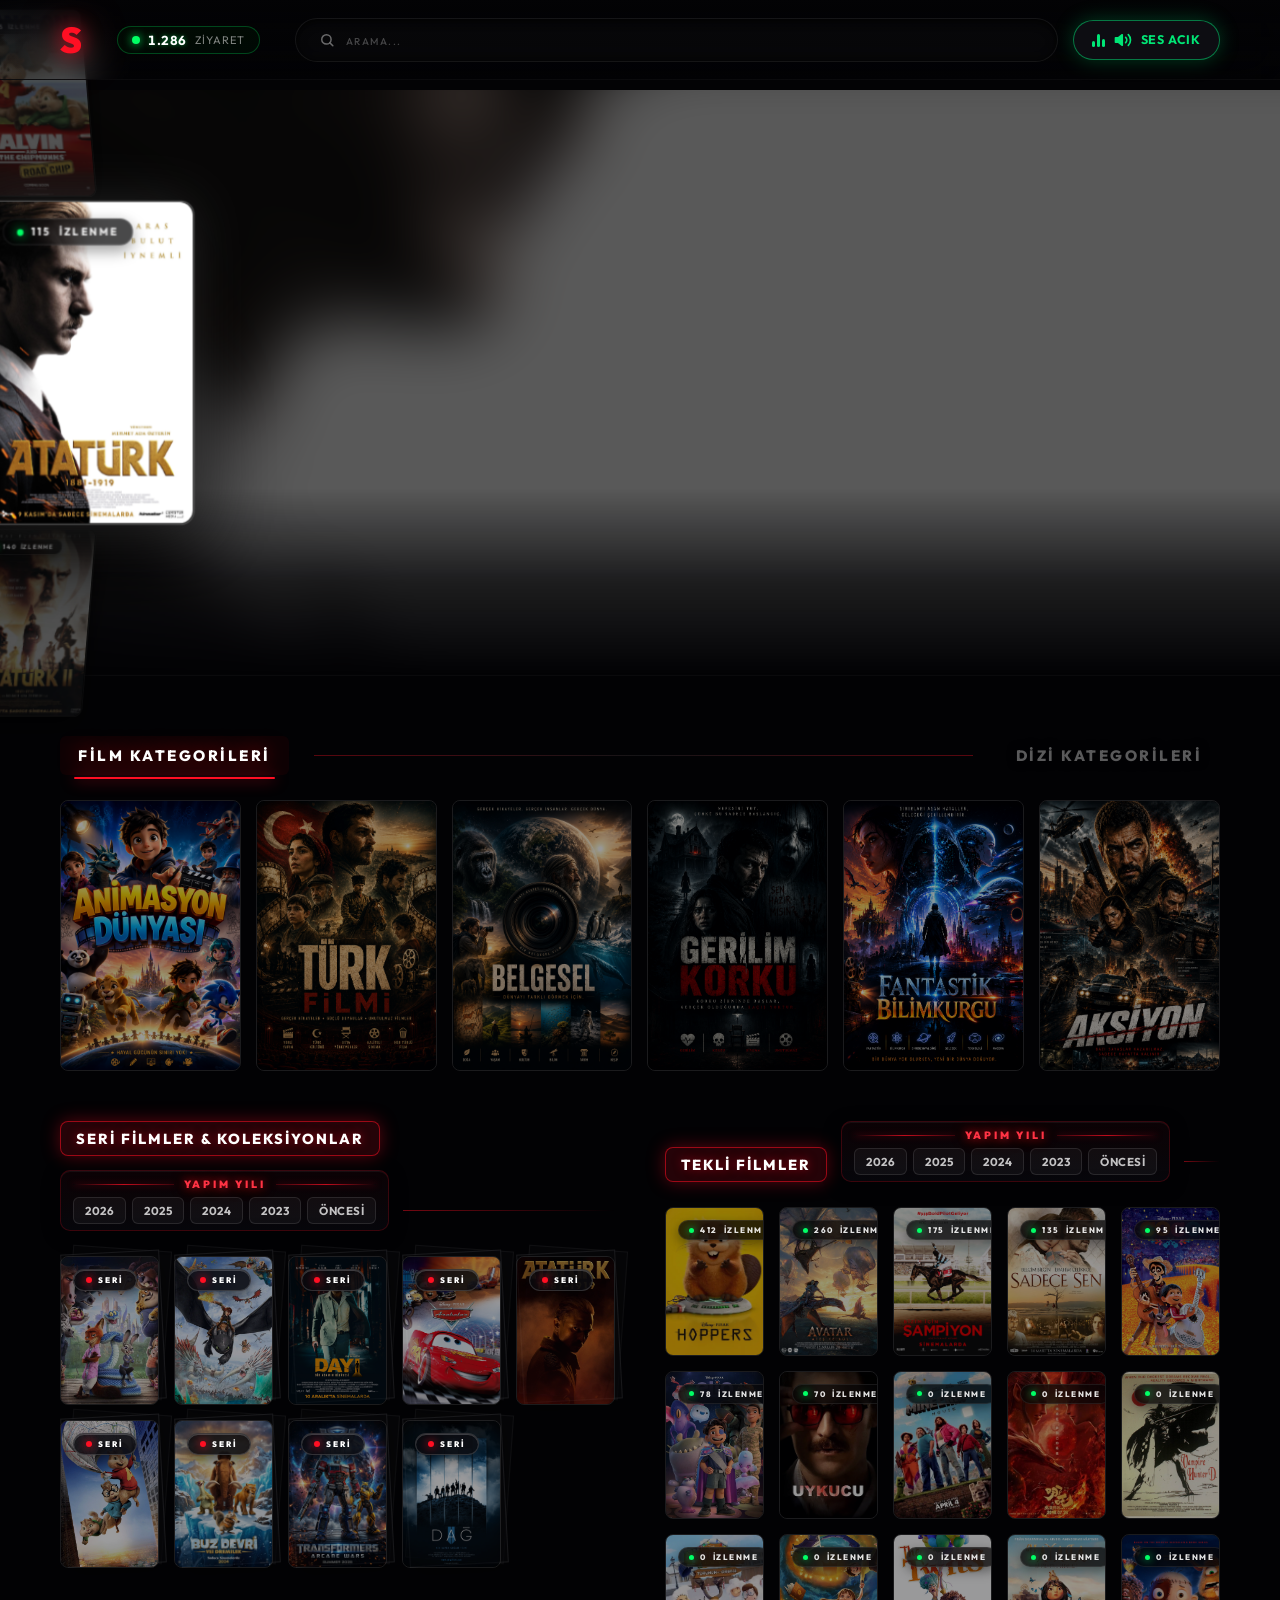
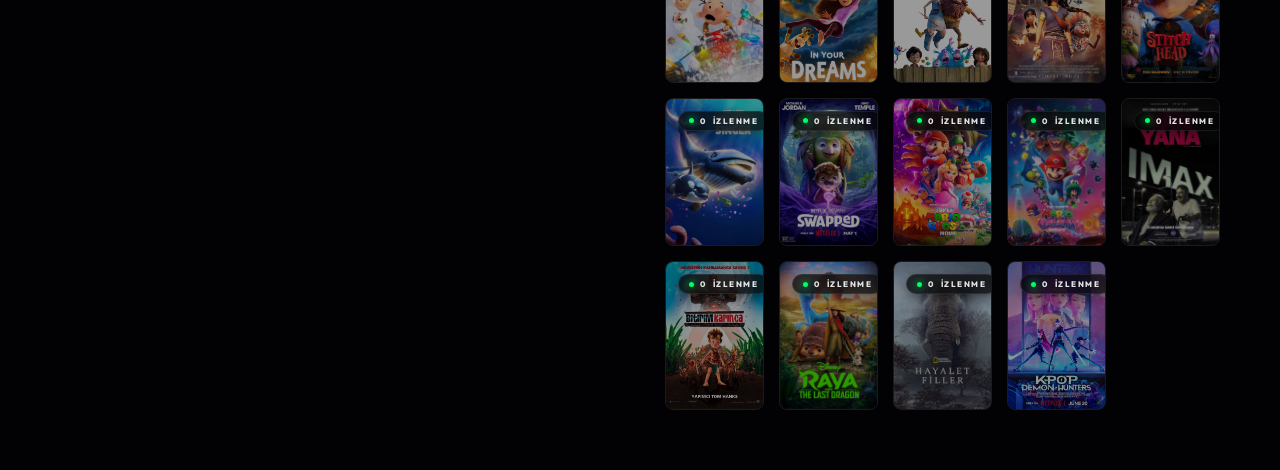
==== commit 993742e3: "Telegram yeni yuklemeler baglandi: Breaking Bad S2 tamamlandi, S3E01-E07 eklendi, S4E08 dublaj bagla" ====
--- a/index.html
+++ b/index.html
@@ -207,8 +207,8 @@
               "title": "1. Bölüm",
               "desc": "White Vision'ın benlik ve hafıza arayışındaki 1. aşama.",
               "poster": "assets/img/visionquest_s01.webp",
-              "file": "https://siom-tg-streamer-1.onrender.com/stream/130.mp4",
-              "fileSub": "https://siom-tg-streamer-1.onrender.com/stream/130.mp4",
+              "file": "https://siom-tg-streamer-1.onrender.com/stream/148.mp4",
+              "fileSub": "https://siom-tg-streamer-1.onrender.com/stream/147.mp4",
               "isYoutube": false
             },
             {
@@ -217,8 +217,8 @@
               "title": "2. Bölüm",
               "desc": "White Vision'ın benlik ve hafıza arayışındaki 2. aşama.",
               "poster": "assets/img/visionquest_s01.webp",
-              "file": "https://siom-tg-streamer-1.onrender.com/stream/131.mp4",
-              "fileSub": "https://siom-tg-streamer-1.onrender.com/stream/131.mp4",
+              "file": "https://siom-tg-streamer-1.onrender.com/stream/150.mp4",
+              "fileSub": "https://siom-tg-streamer-1.onrender.com/stream/149.mp4",
               "isYoutube": false
             },
             {
@@ -227,8 +227,8 @@
               "title": "3. Bölüm",
               "desc": "White Vision'ın benlik ve hafıza arayışındaki 3. aşama.",
               "poster": "assets/img/visionquest_s01.webp",
-              "file": "https://siom-tg-streamer-1.onrender.com/stream/132.mp4",
-              "fileSub": "https://siom-tg-streamer-1.onrender.com/stream/132.mp4",
+              "file": "https://siom-tg-streamer-1.onrender.com/stream/152.mp4",
+              "fileSub": "https://siom-tg-streamer-1.onrender.com/stream/151.mp4",
               "isYoutube": false
             },
             {
@@ -237,8 +237,8 @@
               "title": "4. Bölüm",
               "desc": "White Vision'ın benlik ve hafıza arayışındaki 4. aşama.",
               "poster": "assets/img/visionquest_s01.webp",
-              "file": "https://siom-tg-streamer-1.onrender.com/stream/133.mp4",
-              "fileSub": "https://siom-tg-streamer-1.onrender.com/stream/133.mp4",
+              "file": "https://siom-tg-streamer-1.onrender.com/stream/154.mp4",
+              "fileSub": "https://siom-tg-streamer-1.onrender.com/stream/153.mp4",
               "isYoutube": false
             },
             {
@@ -247,8 +247,8 @@
               "title": "5. Bölüm",
               "desc": "White Vision'ın benlik ve hafıza arayışındaki 5. aşama.",
               "poster": "assets/img/visionquest_s01.webp",
-              "file": "https://siom-tg-streamer-1.onrender.com/stream/134.mp4",
-              "fileSub": "https://siom-tg-streamer-1.onrender.com/stream/134.mp4",
+              "file": "https://siom-tg-streamer-1.onrender.com/stream/156.mp4",
+              "fileSub": "https://siom-tg-streamer-1.onrender.com/stream/155.mp4",
               "isYoutube": false
             },
             {
@@ -257,8 +257,8 @@
               "title": "6. Bölüm",
               "desc": "White Vision'ın benlik ve hafıza arayışındaki 6. aşama.",
               "poster": "assets/img/visionquest_s01.webp",
-              "file": "https://siom-tg-streamer-1.onrender.com/stream/135.mp4",
-              "fileSub": "https://siom-tg-streamer-1.onrender.com/stream/135.mp4",
+              "file": "https://siom-tg-streamer-1.onrender.com/stream/158.mp4",
+              "fileSub": "https://siom-tg-streamer-1.onrender.com/stream/157.mp4",
               "isYoutube": false
             },
             {
@@ -267,8 +267,8 @@
               "title": "7. Bölüm",
               "desc": "White Vision'ın benlik ve hafıza arayışındaki 7. aşama.",
               "poster": "assets/img/visionquest_s01.webp",
-              "file": "https://siom-tg-streamer-1.onrender.com/stream/136.mp4",
-              "fileSub": "https://siom-tg-streamer-1.onrender.com/stream/136.mp4",
+              "file": "https://siom-tg-streamer-1.onrender.com/stream/160.mp4",
+              "fileSub": "https://siom-tg-streamer-1.onrender.com/stream/159.mp4",
               "isYoutube": false
             }
           ]
@@ -366,7 +366,7 @@
               "desc": "A high-school chemistry teacher (Bryan Cranston) is diagnosed with a deadly cancer, so he puts his expertise to use and teams with an ex-student (Aaron Paul) to manufacture top-grade crystal meth in hopes of providing for his family after he's gone.",
               "poster": "https://static.tvmaze.com/uploads/images/original_untouched/405/1012681.jpg",
               "file": "https://siom-tg-streamer-1.onrender.com/stream/95.mp4",
-              "fileSub": "https://siom-tg-streamer-1.onrender.com/stream/95.mp4",
+              "fileSub": "https://siom-tg-streamer-1.onrender.com/stream/161.mp4",
               "isYoutube": false
             },
             {
@@ -376,7 +376,7 @@
               "desc": "After the accident in the desert, Walter and Jesse need to dispose of the unfortunate mess in their rolling lab of an RV, and Skyler begins to suspect that Walter and Jesse are involved in some mysterious goings-on.",
               "poster": "https://static.tvmaze.com/uploads/images/original_untouched/405/1012682.jpg",
               "file": "https://siom-tg-streamer-1.onrender.com/stream/96.mp4",
-              "fileSub": "https://siom-tg-streamer-1.onrender.com/stream/96.mp4",
+              "fileSub": "https://siom-tg-streamer-1.onrender.com/stream/162.mp4",
               "isYoutube": false
             },
             {
@@ -386,7 +386,7 @@
               "desc": "Walter and Jesse fight about the latter's drug use, so he leaves, forcing Walter to deal with their captive, Krazy-8 (Max Arciniega); Hank uses scared-straight tactics with Walter Jr. when his aunt suspects he's smoking pot; Skyler is furious when Walter stays away from home.",
               "poster": "https://static.tvmaze.com/uploads/images/original_untouched/405/1012683.jpg",
               "file": "https://siom-tg-streamer-1.onrender.com/stream/97.mp4",
-              "fileSub": "https://siom-tg-streamer-1.onrender.com/stream/97.mp4",
+              "fileSub": "https://siom-tg-streamer-1.onrender.com/stream/163.mp4",
               "isYoutube": false
             },
             {
@@ -396,7 +396,7 @@
               "desc": "Walter announces to the family that he has cancer; the DEA believes there is a new big-time player in the Albuquerque drug business; a depressed Walter takes his anger out on a worthy recipient; Jesse pays a surprise visit to his parents' house.",
               "poster": "https://static.tvmaze.com/uploads/images/original_untouched/405/1012684.jpg",
               "file": "https://siom-tg-streamer-1.onrender.com/stream/98.mp4",
-              "fileSub": "https://siom-tg-streamer-1.onrender.com/stream/98.mp4",
+              "fileSub": "https://siom-tg-streamer-1.onrender.com/stream/164.mp4",
               "isYoutube": false
             },
             {
@@ -406,7 +406,7 @@
               "desc": "At a birthday party for a successful former science colleague, Walter is offered a job; Jesse tries gaining legitimate employment but winds up back cooking meth, and an inferior kind at that; Skyler assembles the family for an intervention to get Walter to agree to chemotherapy, but he's concerned about quality-of-life issues and their financial difficulties.",
               "poster": "https://static.tvmaze.com/uploads/images/original_untouched/405/1012685.jpg",
               "file": "https://siom-tg-streamer-1.onrender.com/stream/99.mp4",
-              "fileSub": "https://siom-tg-streamer-1.onrender.com/stream/99.mp4",
+              "fileSub": "https://siom-tg-streamer-1.onrender.com/stream/165.mp4",
               "isYoutube": false
             },
             {
@@ -415,8 +415,8 @@
               "title": "6. Bölüm: Crazy Handful of Nothin'",
               "desc": "Walter, in the throes of his chemotherapy treatment and needing money more than ever, agrees to cook more crystal meth with Jesse; Skinny Pete hooks Jesse up with an important new contact, while the DEA intensifies its investigation of Albuquerque's new drug kingpin.",
               "poster": "https://static.tvmaze.com/uploads/images/original_untouched/405/1012686.jpg",
-              "file": "https://siom-tg-streamer-1.onrender.com/stream/100.mp4",
-              "fileSub": "https://siom-tg-streamer-1.onrender.com/stream/100.mp4",
+              "file": "https://siom-tg-streamer-1.onrender.com/stream/145.mp4",
+              "fileSub": "https://siom-tg-streamer-1.onrender.com/stream/166.mp4",
               "isYoutube": false
             },
             {
@@ -425,8 +425,8 @@
               "title": "7. Bölüm: A No-Rough-Stuff-Type Deal",
               "desc": "Walter and Jesse do business with a new partner-in-crime, but immediately run into \"production problems,\" which necessitates a nearly impossible mission to knock off a chemical-supply house. Meanwhile, Marie throws a baby shower for Skyler and presents her with an unusual gift that shows a different side of the aunt-to-be.",
               "poster": "https://static.tvmaze.com/uploads/images/original_untouched/405/1012687.jpg",
-              "file": "https://siom-tg-streamer-1.onrender.com/stream/101.mp4",
-              "fileSub": "https://siom-tg-streamer-1.onrender.com/stream/101.mp4",
+              "file": "https://siom-tg-streamer-1.onrender.com/stream/146.mp4",
+              "fileSub": "https://siom-tg-streamer-1.onrender.com/stream/167.mp4",
               "isYoutube": false
             }
           ]
@@ -445,8 +445,8 @@
               "title": "1. Bölüm: Seven Thirty-Seven",
               "desc": "Season 2 kicks off with Walt and Jesse once again bearing witness to Tuco's incendiary disposition, which leads them to the conclusion that it's time to put an end to their business dealings with him. But the question is how. Meanwhile, Hank serves as a go-between for estranged sisters Skyler and Marie.",
               "poster": "https://static.tvmaze.com/uploads/images/original_untouched/405/1012709.jpg",
-              "file": "https://siom-tg-streamer-1.onrender.com/stream/102.mp4",
-              "fileSub": "https://siom-tg-streamer-1.onrender.com/stream/102.mp4",
+              "file": "https://siom-tg-streamer-1.onrender.com/stream/169.mp4",
+              "fileSub": "https://siom-tg-streamer-1.onrender.com/stream/168.mp4",
               "isYoutube": false
             },
             {
@@ -455,8 +455,8 @@
               "title": "2. Bölüm: Grilled",
               "desc": "Trying to dissociate themselves from the volatile Tuco takes a bad turn when Walt and Jesse get trapped with the dealer, and Skyler, worried about her missing husband, receives comfort from her sister and brother-in-law. Hank, meanwhile, pays a business call on Jesse's mother.",
               "poster": "https://static.tvmaze.com/uploads/images/original_untouched/405/1012710.jpg",
-              "file": "https://siom-tg-streamer-1.onrender.com/stream/103.mp4",
-              "fileSub": "https://siom-tg-streamer-1.onrender.com/stream/103.mp4",
+              "file": "https://siom-tg-streamer-1.onrender.com/stream/171.mp4",
+              "fileSub": "https://siom-tg-streamer-1.onrender.com/stream/170.mp4",
               "isYoutube": false
             },
             {
@@ -465,8 +465,8 @@
               "title": "3. Bölüm: Bit by a Dead Bee",
               "desc": "Walt and Jesse attempt to cover their tracks and distance themselves from Tuco, but they soon find that business is taking a hit along with their financial situation. Meanwhile, Hank and his DEA investigation into the meth ring get a major break that just might put Walt and Jesse in their crosshairs.",
               "poster": "https://static.tvmaze.com/uploads/images/original_untouched/405/1012711.jpg",
-              "file": "https://siom-tg-streamer-1.onrender.com/stream/104.mp4",
-              "fileSub": "https://siom-tg-streamer-1.onrender.com/stream/104.mp4",
+              "file": "https://siom-tg-streamer-1.onrender.com/stream/173.mp4",
+              "fileSub": "https://siom-tg-streamer-1.onrender.com/stream/172.mp4",
               "isYoutube": false
             },
             {
@@ -475,8 +475,8 @@
               "title": "4. Bölüm: Down",
               "desc": "Despite Walt's attempt to reconnect with the family, a suspicious Skyler keeps him at arm's length and worries about what he's been up to while he's been away from the house; Jesse finds himself on the streets once again and struggles to improve his lot in life.",
               "poster": "https://static.tvmaze.com/uploads/images/original_untouched/405/1012712.jpg",
-              "file": "https://siom-tg-streamer-1.onrender.com/stream/105.mp4",
-              "fileSub": "https://siom-tg-streamer-1.onrender.com/stream/105.mp4",
+              "file": "https://siom-tg-streamer-1.onrender.com/stream/175.mp4",
+              "fileSub": "https://siom-tg-streamer-1.onrender.com/stream/174.mp4",
               "isYoutube": false
             },
             {
@@ -485,8 +485,8 @@
               "title": "5. Bölüm: Breakage",
               "desc": "Hank deals with some lingering aftereffects from his confrontation with Tuco; bills are piling up at the White house and tensions are beginning to run high; Jesse organizes a crew of dealers to take their product to the streets.",
               "poster": "https://static.tvmaze.com/uploads/images/original_untouched/405/1012713.jpg",
-              "file": "https://siom-tg-streamer-1.onrender.com/stream/106.mp4",
-              "fileSub": "https://siom-tg-streamer-1.onrender.com/stream/106.mp4",
+              "file": "https://siom-tg-streamer-1.onrender.com/stream/177.mp4",
+              "fileSub": "https://siom-tg-streamer-1.onrender.com/stream/176.mp4",
               "isYoutube": false
             },
             {
@@ -495,8 +495,8 @@
               "title": "6. Bölüm: Peekaboo",
               "desc": "Walt returns to teaching at the high school; when Skinny Pete gets taken advantage of and ripped off, Jesse steps in, but bites off more than he can chew; Skyler takes the opportunity to show her appreciation for Gretchen's kindness in picking up the tab for Walt's treatments.",
               "poster": "https://static.tvmaze.com/uploads/images/original_untouched/405/1012714.jpg",
-              "file": "https://siom-tg-streamer-1.onrender.com/stream/107.mp4",
-              "fileSub": "https://siom-tg-streamer-1.onrender.com/stream/107.mp4",
+              "file": "https://siom-tg-streamer-1.onrender.com/stream/179.mp4",
+              "fileSub": "https://siom-tg-streamer-1.onrender.com/stream/178.mp4",
               "isYoutube": false
             },
             {
@@ -505,8 +505,8 @@
               "title": "7. Bölüm: Negro Y Azul",
               "desc": "Walt and Jesse contemplate an expansion of their business; Hank experiences a hassle in El Paso as he tries to adapt to his new coworkers; Skyler's new job opportunity leads to her reconnecting with an ex-colleague; and Jesse interacts with his new landlady.",
               "poster": "https://static.tvmaze.com/uploads/images/original_untouched/405/1012715.jpg",
-              "file": "https://siom-tg-streamer-1.onrender.com/stream/108.mp4",
-              "fileSub": "https://siom-tg-streamer-1.onrender.com/stream/108.mp4",
+              "file": "https://siom-tg-streamer-1.onrender.com/stream/181.mp4",
+              "fileSub": "https://siom-tg-streamer-1.onrender.com/stream/180.mp4",
               "isYoutube": false
             },
             {
@@ -515,8 +515,8 @@
               "title": "8. Bölüm: Better Call Saul",
               "desc": "Badger's brush with the law leads Walt and Jesse to call in a shady lawyer; the DEA believes it has a line on the mysterious and elusive \"Heisenberg\"; Hank's stint in El Paso is up and he returns to Albuquerque, but his mental makeup causes concern for Marie.",
               "poster": "https://static.tvmaze.com/uploads/images/original_untouched/405/1012716.jpg",
-              "file": "https://siom-tg-streamer-1.onrender.com/stream/109.mp4",
-              "fileSub": "https://siom-tg-streamer-1.onrender.com/stream/109.mp4",
+              "file": "https://siom-tg-streamer-1.onrender.com/stream/183.mp4",
+              "fileSub": "https://siom-tg-streamer-1.onrender.com/stream/182.mp4",
               "isYoutube": false
             },
             {
@@ -525,8 +525,8 @@
               "title": "9. Bölüm: 4 Days Out",
               "desc": "After undergoing a PET-CAT scan and fearing the worst, Walt takes lawyer Saul's advice and hunkers down for a marathon session of cooking product; Jesse's romance with his landlady is heating up, but must cool off quickly when he and Walt head for the desert to take care of business.",
               "poster": "https://static.tvmaze.com/uploads/images/original_untouched/405/1012717.jpg",
-              "file": "https://siom-tg-streamer-1.onrender.com/stream/110.mp4",
-              "fileSub": "https://siom-tg-streamer-1.onrender.com/stream/110.mp4",
+              "file": "https://siom-tg-streamer-1.onrender.com/stream/185.mp4",
+              "fileSub": "https://siom-tg-streamer-1.onrender.com/stream/184.mp4",
               "isYoutube": false
             },
             {
@@ -535,8 +535,8 @@
               "title": "10. Bölüm: Over",
               "desc": "The Whites throw a party to thank family and friends for their support through Walt's trying time, but it turns ugly when he and Hank get into a bitter argument; later, a pent-up and fed-up Walt tries to occupy his time with home-improvement projects. Worried about Walt's physical and emotional states, Skyler confides in her boss; Jane keeps her relationship with Jesse a secret from her father.",
               "poster": "https://static.tvmaze.com/uploads/images/original_untouched/405/1012718.jpg",
-              "file": "https://siom-tg-streamer-1.onrender.com/stream/111.mp4",
-              "fileSub": "https://siom-tg-streamer-1.onrender.com/stream/111.mp4",
+              "file": "https://siom-tg-streamer-1.onrender.com/stream/187.mp4",
+              "fileSub": "https://siom-tg-streamer-1.onrender.com/stream/186.mp4",
               "isYoutube": false
             },
             {
@@ -545,8 +545,8 @@
               "title": "11. Bölüm: Mandala",
               "desc": "Saul suggests a new business partner for Walt and Jesse after they begin to lose their dealers to some unforeseen circumstances. At work, Skyler confronts Ted after she uncovers some unnerving information; and Jesse opens up to Jane about what he does for a living, with disastrous results.",
               "poster": "https://static.tvmaze.com/uploads/images/original_untouched/405/1012719.jpg",
-              "file": "https://siom-tg-streamer-1.onrender.com/stream/112.mp4",
-              "fileSub": "https://siom-tg-streamer-1.onrender.com/stream/112.mp4",
+              "file": "https://siom-tg-streamer-1.onrender.com/stream/189.mp4",
+              "fileSub": "https://siom-tg-streamer-1.onrender.com/stream/188.mp4",
               "isYoutube": false
             },
             {
@@ -555,8 +555,8 @@
               "title": "12. Bölüm: Phoenix",
               "desc": "A new addition joins the White family as Walter Jr. attempts to help out his struggling family by launching a new Web site. Elsewhere, Jesse's addiction worsens and his relationship with Jane begins to negatively impact Walt and her father.",
               "poster": "https://static.tvmaze.com/uploads/images/original_untouched/405/1012720.jpg",
-              "file": "",
-              "fileSub": "https://siom-tg-streamer-1.onrender.com/stream/113.mp4",
+              "file": "https://siom-tg-streamer-1.onrender.com/stream/207.mp4",
+              "fileSub": "https://siom-tg-streamer-1.onrender.com/stream/190.mp4",
               "isYoutube": false
             },
             {
@@ -565,8 +565,8 @@
               "title": "13. Bölüm: ABQ",
               "desc": "In the Season 2 finale, Skyler's frustration with Walt's secrecy boils over; Jesse is dealt a devastating blow that leads him down a path of self-destruction, and only Walt is willing to help him; and a grief-stricken Donald experiences more tragedy.",
               "poster": "https://static.tvmaze.com/uploads/images/original_untouched/405/1012721.jpg",
-              "file": "",
-              "fileSub": "",
+              "file": "https://siom-tg-streamer-1.onrender.com/stream/209.mp4",
+              "fileSub": "https://siom-tg-streamer-1.onrender.com/stream/208.mp4",
               "isYoutube": false
             }
           ]
@@ -585,8 +585,8 @@
               "title": "1. Bölüm: No Más",
               "desc": "In the third-season premiere, Walt faces a new threat on a new front and deals with an increasingly angry Skyler, who must consider what to do next with her life and the kids'. Meanwhile, Jesse comes face-to-face with some startling self-revelations.",
               "poster": "https://static.tvmaze.com/uploads/images/original_untouched/405/1012733.jpg",
-              "file": "",
-              "fileSub": "",
+              "file": "https://siom-tg-streamer-1.onrender.com/stream/211.mp4",
+              "fileSub": "https://siom-tg-streamer-1.onrender.com/stream/210.mp4",
               "isYoutube": false
             },
             {
@@ -595,8 +595,8 @@
               "title": "2. Bölüm: Caballo sin Nombre",
               "desc": "Despite ever-increasing tension between Walt and Skyler, he pulls out all the stops in an effort to reconcile with the family. Elsewhere, Saul is instrumental in getting Jesse involved in a most-unusual investment opportunity.",
               "poster": "https://static.tvmaze.com/uploads/images/original_untouched/405/1012734.jpg",
-              "file": "",
-              "fileSub": "",
+              "file": "https://siom-tg-streamer-1.onrender.com/stream/213.mp4",
+              "fileSub": "https://siom-tg-streamer-1.onrender.com/stream/212.mp4",
               "isYoutube": false
             },
             {
@@ -605,8 +605,8 @@
               "title": "3. Bölüm: I.F.T.",
               "desc": "Walt disregards Skyler's demands and the rift between them widens dramatically, pushing her to take even more drastic steps. Meanwhile, continuing anxiety and panic attacks plague Hank, which leads to a serious situation at the Drug Enforcement Agency.",
               "poster": "https://static.tvmaze.com/uploads/images/original_untouched/405/1012735.jpg",
-              "file": "",
-              "fileSub": "",
+              "file": "https://siom-tg-streamer-1.onrender.com/stream/215.mp4",
+              "fileSub": "https://siom-tg-streamer-1.onrender.com/stream/214.mp4",
               "isYoutube": false
             },
             {
@@ -615,8 +615,8 @@
               "title": "4. Bölüm: Green Light",
               "desc": "Skyler's latest bit of bad news proves to be a blow to Walt, and his loss of control endangers his job and his business relationships with Saul and Jesse. Hank goes full-speed ahead into the agency's investigation of the blue-meth case, while Jesse cooks up a new plan.",
               "poster": "https://static.tvmaze.com/uploads/images/original_untouched/405/1012736.jpg",
-              "file": "",
-              "fileSub": "",
+              "file": "https://siom-tg-streamer-1.onrender.com/stream/217.mp4",
+              "fileSub": "https://siom-tg-streamer-1.onrender.com/stream/216.mp4",
               "isYoutube": false
             },
             {
@@ -625,8 +625,8 @@
               "title": "5. Bölüm: Más",
               "desc": "When Gus intensifies efforts to persuade Walt to get back in the meth business, Jesse takes exception and a rift appears in his and Walt's personal relationship. Meanwhile, Skyler's new relationship isn't turning out as she'd like; and Marie tells Skyler about her concerns for the increasingly troubled Hank and his well-being.",
               "poster": "https://static.tvmaze.com/uploads/images/original_untouched/405/1012737.jpg",
-              "file": "",
-              "fileSub": "",
+              "file": "https://siom-tg-streamer-1.onrender.com/stream/219.mp4",
+              "fileSub": "https://siom-tg-streamer-1.onrender.com/stream/218.mp4",
               "isYoutube": false
             },
             {
@@ -635,8 +635,8 @@
               "title": "6. Bölüm: Sunset",
               "desc": "Walt moves into new digs and a distraught Walter Jr. demands to know just where his parents' relationship stands. Meanwhile, Hank's investigation is beginning to hit too close to home for Walt, causing serious concerns for him and Jesse.",
               "poster": "https://static.tvmaze.com/uploads/images/original_untouched/405/1012738.jpg",
-              "file": "",
-              "fileSub": "",
+              "file": "https://siom-tg-streamer-1.onrender.com/stream/221.mp4",
+              "fileSub": "https://siom-tg-streamer-1.onrender.com/stream/220.mp4",
               "isYoutube": false
             },
             {
@@ -645,8 +645,8 @@
               "title": "7. Bölüm: One Minute",
               "desc": "Hank's behavior becomes increasingly more unpredictable and volatile, which leads to a confrontation with Jesse and problems at the DEA; Skyler wants Walt to make a deal; and Gus' decisions result in some serious consequences.",
               "poster": "https://static.tvmaze.com/uploads/images/original_untouched/405/1012739.jpg",
-              "file": "",
-              "fileSub": "",
+              "file": "https://siom-tg-streamer-1.onrender.com/stream/223.mp4",
+              "fileSub": "https://siom-tg-streamer-1.onrender.com/stream/222.mp4",
               "isYoutube": false
             },
             {
@@ -725,8 +725,8 @@
               "title": "1. Bölüm: Box Cutter",
               "desc": "In the Season 4 opener, Walt and Jesse are confronted by the life-threatening consequences of their actions. Meanwhile, Skyler contends with a puzzling disappearance, and Marie finds it difficult to help a recovering Hank.",
               "poster": "https://static.tvmaze.com/uploads/images/original_untouched/405/1012751.jpg",
-              "file": "https://siom-tg-streamer-1.onrender.com/stream/137.mp4",
-              "fileSub": "https://siom-tg-streamer-1.onrender.com/stream/137.mp4",
+              "file": "https://siom-tg-streamer-1.onrender.com/stream/192.mp4",
+              "fileSub": "https://siom-tg-streamer-1.onrender.com/stream/191.mp4",
               "isYoutube": false
             },
             {
@@ -735,8 +735,8 @@
               "title": "2. Bölüm: Thirty-Eight Snub",
               "desc": "Walt tries to establish a new alliance as he plots his next move. Meanwhile, Skyler urges Walt to consider a business opportunity that could keep the family safe.",
               "poster": "https://static.tvmaze.com/uploads/images/original_untouched/405/1012752.jpg",
-              "file": "https://siom-tg-streamer-1.onrender.com/stream/138.mp4",
-              "fileSub": "https://siom-tg-streamer-1.onrender.com/stream/138.mp4",
+              "file": "https://siom-tg-streamer-1.onrender.com/stream/194.mp4",
+              "fileSub": "https://siom-tg-streamer-1.onrender.com/stream/193.mp4",
               "isYoutube": false
             },
             {
@@ -745,8 +745,8 @@
               "title": "3. Bölüm: Open House",
               "desc": "Goings-on at Jesse's place start to get out of control; Skyler reluctantly turns to Saul for help; Marie settles back into an old habit; and Hank hears from an old friend who needs assistance.",
               "poster": "https://static.tvmaze.com/uploads/images/original_untouched/405/1012753.jpg",
-              "file": "https://siom-tg-streamer-1.onrender.com/stream/139.mp4",
-              "fileSub": "https://siom-tg-streamer-1.onrender.com/stream/139.mp4",
+              "file": "https://siom-tg-streamer-1.onrender.com/stream/196.mp4",
+              "fileSub": "https://siom-tg-streamer-1.onrender.com/stream/195.mp4",
               "isYoutube": false
             },
             {
@@ -755,8 +755,8 @@
               "title": "4. Bölüm: Bullet Points",
               "desc": "The Cartel makes a power move; Skyler and Walt reveal something embarrassing to the family; and Jesse's misdeeds bring some unwanted attention.",
               "poster": "https://static.tvmaze.com/uploads/images/original_untouched/405/1012754.jpg",
-              "file": "https://siom-tg-streamer-1.onrender.com/stream/140.mp4",
-              "fileSub": "https://siom-tg-streamer-1.onrender.com/stream/140.mp4",
+              "file": "https://siom-tg-streamer-1.onrender.com/stream/198.mp4",
+              "fileSub": "https://siom-tg-streamer-1.onrender.com/stream/197.mp4",
               "isYoutube": false
             },
             {
@@ -765,8 +765,8 @@
               "title": "5. Bölüm: Shotgun",
               "desc": "Jesse's disappearance leaves Walt fearing the worst; Skyler has a surprising reunion; and Hank gives Det. Roberts bad news.",
               "poster": "https://static.tvmaze.com/uploads/images/original_untouched/405/1012755.jpg",
-              "file": "https://siom-tg-streamer-1.onrender.com/stream/141.mp4",
-              "fileSub": "https://siom-tg-streamer-1.onrender.com/stream/141.mp4",
+              "file": "https://siom-tg-streamer-1.onrender.com/stream/200.mp4",
+              "fileSub": "https://siom-tg-streamer-1.onrender.com/stream/199.mp4",
               "isYoutube": false
             },
             {
@@ -775,8 +775,8 @@
               "title": "6. Bölüm: Cornered",
               "desc": "A shocking discovery unsettles Skyler; Walter Jr. leans on his father to make a special purchase; Mike gets surprise help from Jesse.",
               "poster": "https://static.tvmaze.com/uploads/images/original_untouched/405/1012756.jpg",
-              "file": "https://siom-tg-streamer-1.onrender.com/stream/142.mp4",
-              "fileSub": "https://siom-tg-streamer-1.onrender.com/stream/142.mp4",
+              "file": "https://siom-tg-streamer-1.onrender.com/stream/202.mp4",
+              "fileSub": "https://siom-tg-streamer-1.onrender.com/stream/201.mp4",
               "isYoutube": false
             },
             {
@@ -785,8 +785,8 @@
               "title": "7. Bölüm: Problem Dog",
               "desc": "A frustrated Walt takes on a risky gamble; Skyler encounters problems with her latest business venture; Hank requires Walter Jr.'s services for an unusual reason.",
               "poster": "https://static.tvmaze.com/uploads/images/original_untouched/405/1012757.jpg",
-              "file": "https://siom-tg-streamer-1.onrender.com/stream/143.mp4",
-              "fileSub": "https://siom-tg-streamer-1.onrender.com/stream/143.mp4",
+              "file": "https://siom-tg-streamer-1.onrender.com/stream/204.mp4",
+              "fileSub": "https://siom-tg-streamer-1.onrender.com/stream/203.mp4",
               "isYoutube": false
             },
             {
@@ -795,8 +795,8 @@
               "title": "8. Bölüm: Hermanos",
               "desc": "Skyler devises a plan to cure her money woes; Hank recruits Walt to help him work out a theory, while Walt grows impatient with Jesse.",
               "poster": "https://static.tvmaze.com/uploads/images/original_untouched/405/1012758.jpg",
-              "file": "",
-              "fileSub": "https://siom-tg-streamer-1.onrender.com/stream/144.mp4",
+              "file": "https://siom-tg-streamer-1.onrender.com/stream/206.mp4",
+              "fileSub": "https://siom-tg-streamer-1.onrender.com/stream/205.mp4",
               "isYoutube": false
             },
             {
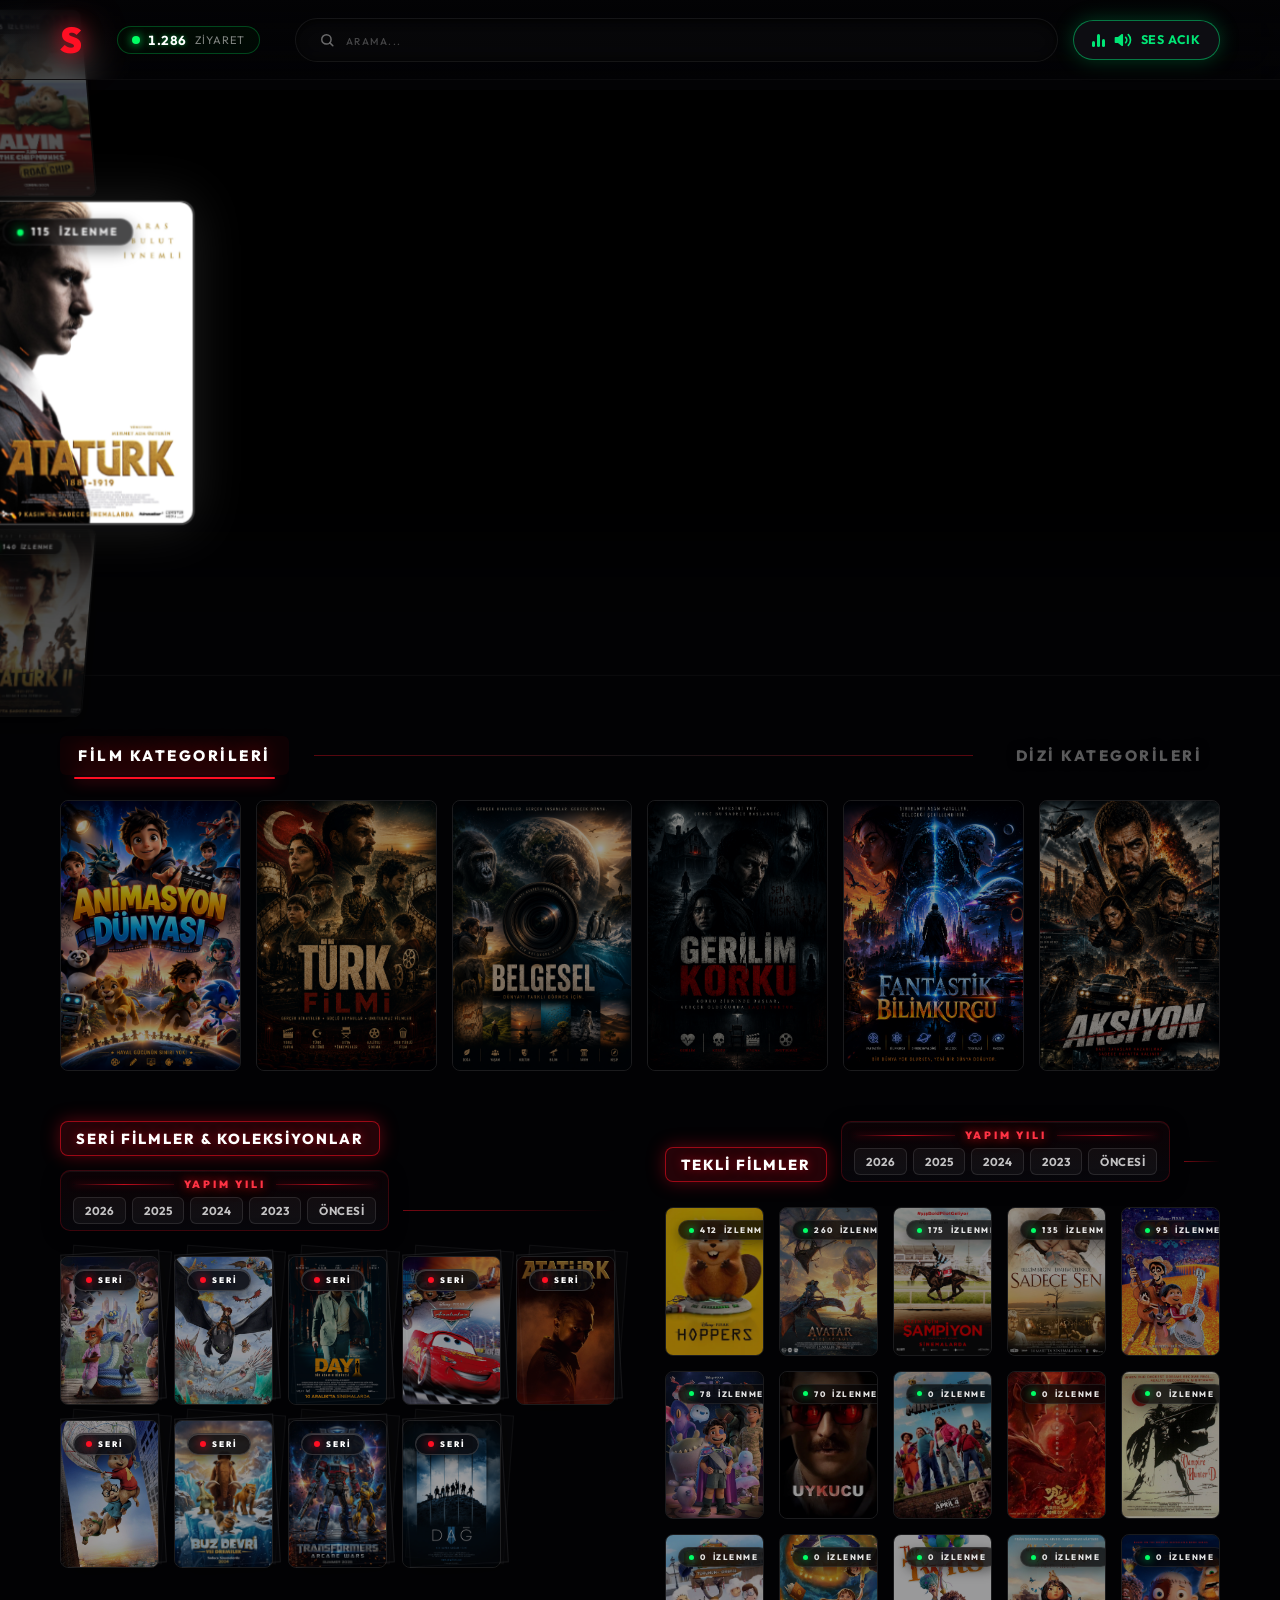
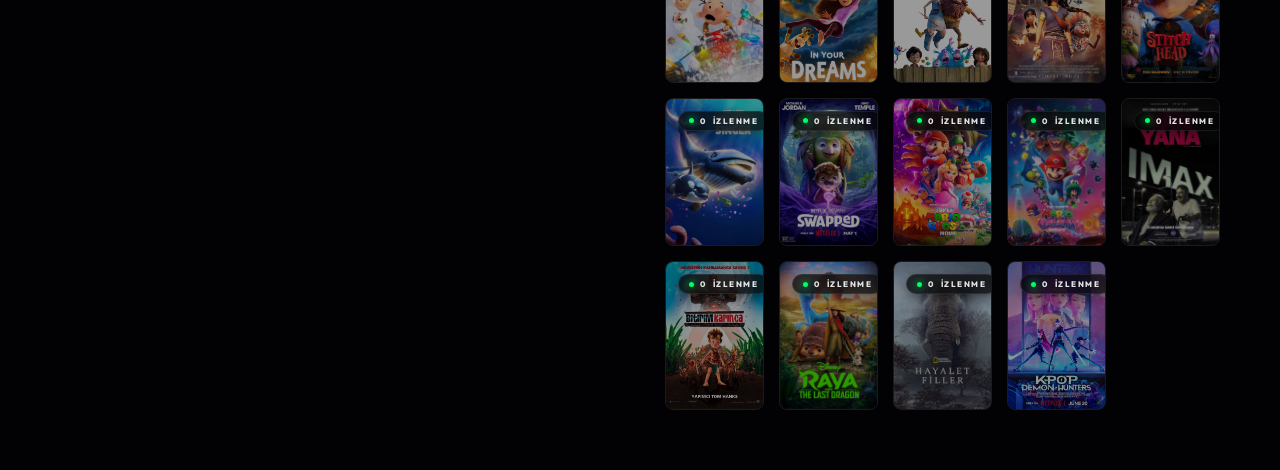
==== commit c6c9d264: "Fix: hero-static-poster z-index duzeltildi, fragman videosunun onunu kapatip blurlamasi giderildi" ====
--- a/index.html
+++ b/index.html
@@ -5833,6 +5833,7 @@
     const staticPoster = document.getElementById('hero-static-poster');
     if (staticPoster && item.poster) {
       staticPoster.style.backgroundImage = 'url("' + item.poster + '")';
+      staticPoster.style.opacity = '1';
     }
   } catch(e) {}
 
@@ -5952,6 +5953,10 @@
 
     // 2. Incoming layer fades in smoothly (0.85s CSS ease)
     incomingLayer.classList.add('active');
+    try {
+      const staticPoster = document.getElementById('hero-static-poster');
+      if (staticPoster) staticPoster.style.opacity = '0';
+    } catch(e) {}
 
     // 3. Audio synchronization
     if (!isBgMuted) {
--- a/css/style.css
+++ b/css/style.css
@@ -53,11 +53,12 @@
     height: 100%;
     background-size: cover;
     background-position: center;
-    filter: blur(28px) brightness(0.35);
-    transform: scale(1.15);
-    transition: background-image 0.5s ease, opacity 0.6s ease;
-    z-index: 3;
+    filter: blur(20px) brightness(0.35);
+    transform: scale(1.12);
+    transition: opacity 0.7s ease, background-image 0.4s ease;
+    z-index: 0;
     pointer-events: none;
+    opacity: 1;
 }
 
 .bg-video-layer {
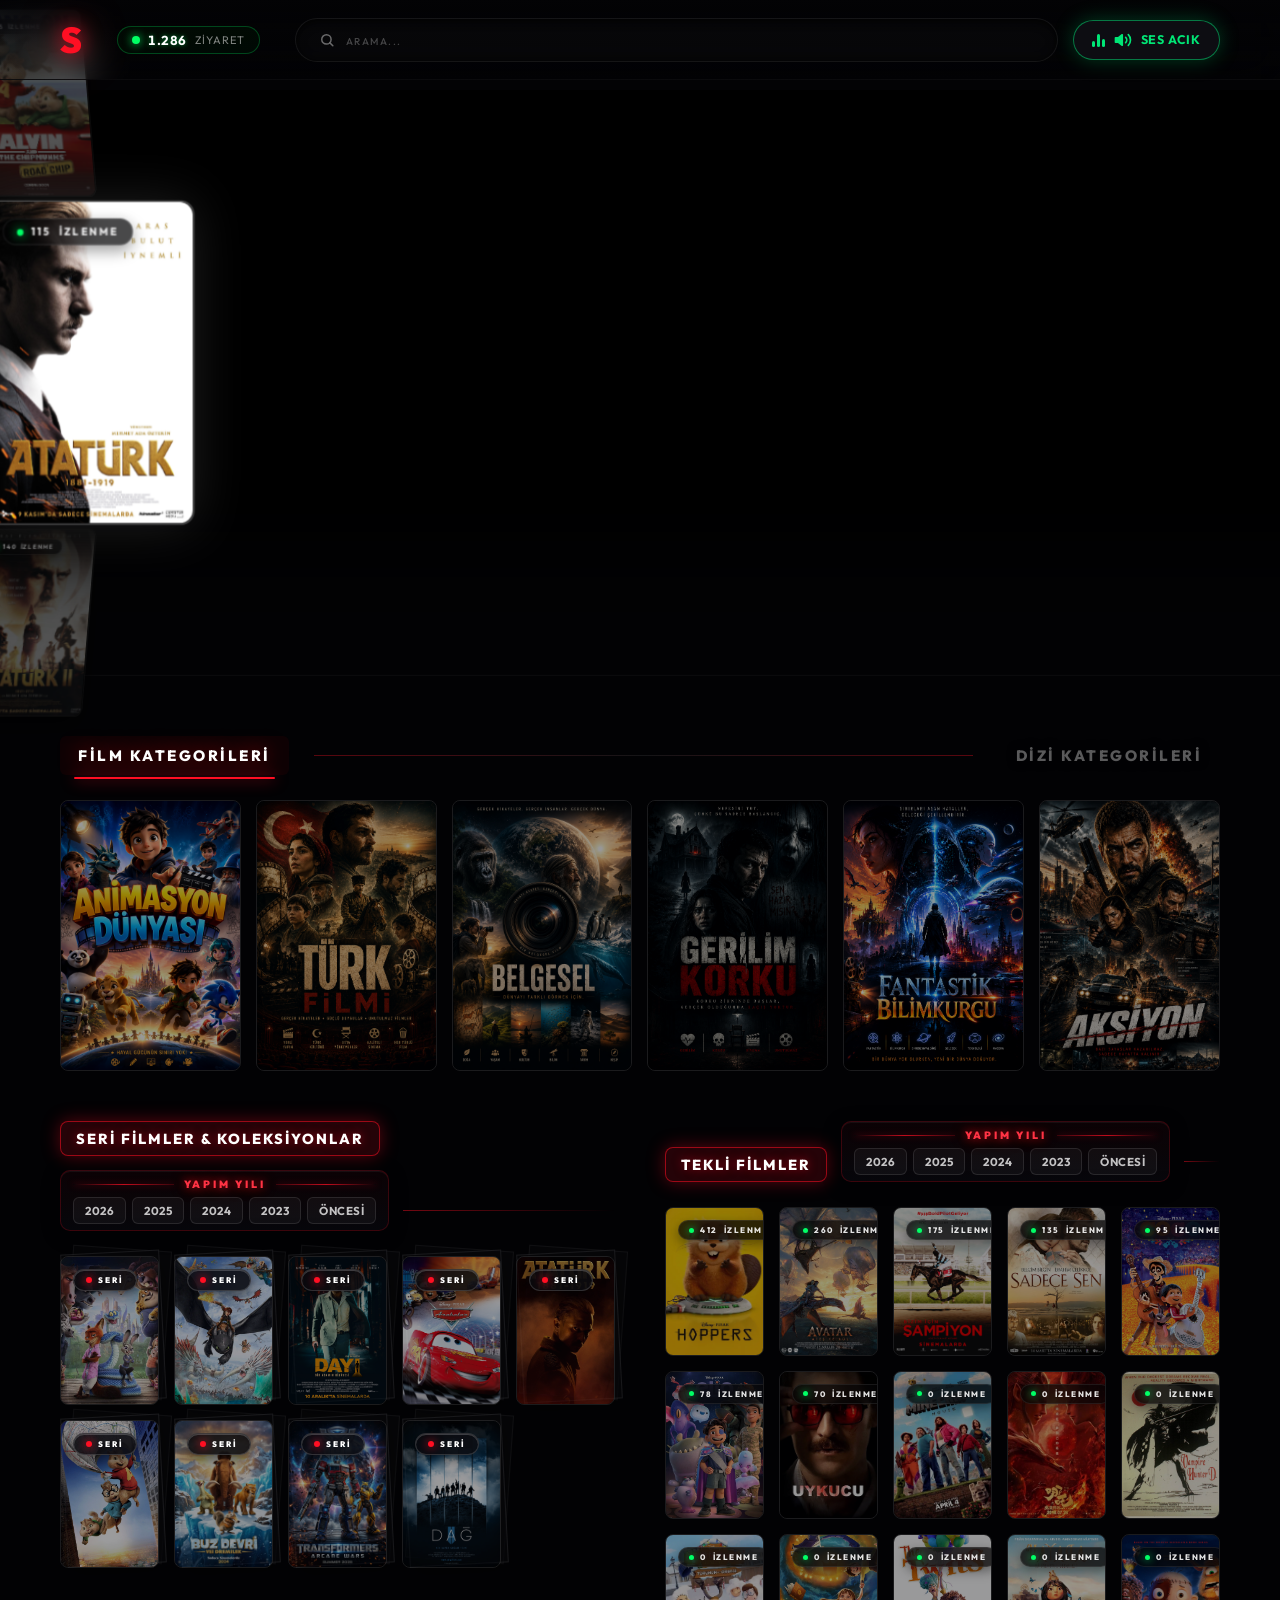
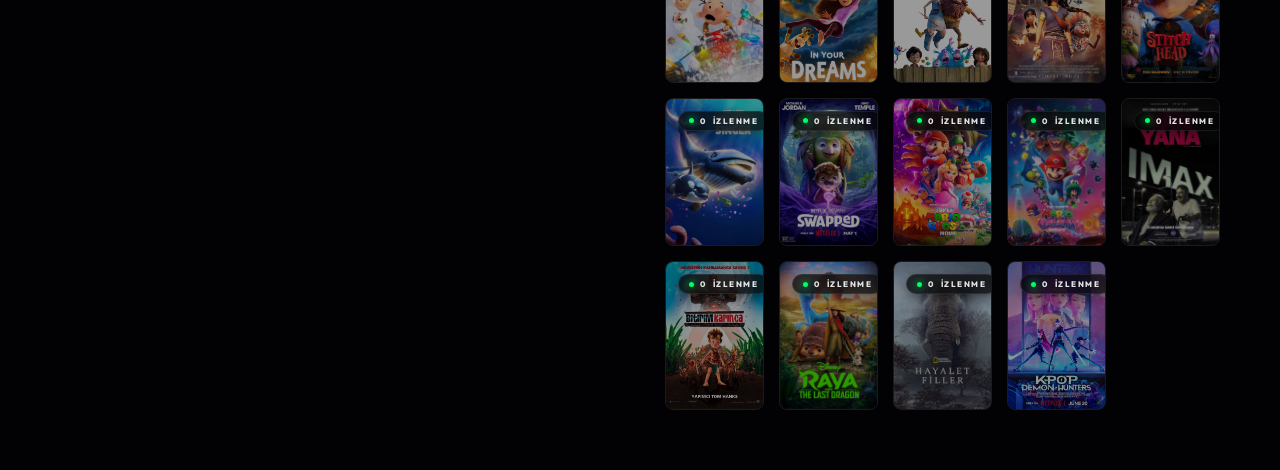
==== commit 50a22ecf: "Breaking Bad Sezon 3 ve Sezon 4 tamamlandi, Sezon 5 S05E01 yayina alindi" ====
--- a/index.html
+++ b/index.html
@@ -655,8 +655,8 @@
               "title": "8. Bölüm: I See You",
               "desc": "The White and Schrader families anxiously await word on Hank's condition. Meanwhile, Jesse takes care of business at the lab while Walt tries to make peace with Gus, but after witnessing a terrifying flash of anger, Walt starts to fear for his and his family's lives.",
               "poster": "https://static.tvmaze.com/uploads/images/original_untouched/405/1012740.jpg",
-              "file": "",
-              "fileSub": "",
+              "file": "https://siom-tg-streamer-1.onrender.com/stream/225.mp4",
+              "fileSub": "https://siom-tg-streamer-1.onrender.com/stream/224.mp4",
               "isYoutube": false
             },
             {
@@ -665,8 +665,8 @@
               "title": "9. Bölüm: Kafkaesque",
               "desc": "Hank's stay in the hospital is accompanied by some daunting bills, but Skyler thinks she has a way of dealing with them. Meanwhile, some of the problems between Walt and Gus are ameliorated; and Jesse seeks more independence and grabs a profitable opportunity that presents itself.",
               "poster": "https://static.tvmaze.com/uploads/images/original_untouched/405/1012741.jpg",
-              "file": "",
-              "fileSub": "",
+              "file": "https://siom-tg-streamer-1.onrender.com/stream/227.mp4",
+              "fileSub": "https://siom-tg-streamer-1.onrender.com/stream/226.mp4",
               "isYoutube": false
             },
             {
@@ -675,8 +675,8 @@
               "title": "10. Bölüm: Fly",
               "desc": "When Walt becomes driven to distraction by a contaminant in the lab, he refuses to cook meth until they are able to get rid of it.",
               "poster": "https://static.tvmaze.com/uploads/images/original_untouched/405/1012742.jpg",
-              "file": "",
-              "fileSub": "",
+              "file": "https://siom-tg-streamer-1.onrender.com/stream/229.mp4",
+              "fileSub": "https://siom-tg-streamer-1.onrender.com/stream/228.mp4",
               "isYoutube": false
             },
             {
@@ -685,8 +685,8 @@
               "title": "11. Bölüm: Abiquiu",
               "desc": "Skyler's increased involvement in Walt's business causes him concern; Hank's recovery is plagued by setbacks; and Jesse makes a surprising discovery as he gets more involved in his new enterprise.",
               "poster": "https://static.tvmaze.com/uploads/images/original_untouched/405/1012743.jpg",
-              "file": "",
-              "fileSub": "",
+              "file": "https://siom-tg-streamer-1.onrender.com/stream/231.mp4",
+              "fileSub": "https://siom-tg-streamer-1.onrender.com/stream/230.mp4",
               "isYoutube": false
             },
             {
@@ -695,8 +695,8 @@
               "title": "12. Bölüm: Half Measures",
               "desc": "Jesse ignores Walt's advice and finds himself in a dangerous situation. Fearing for Jesse's safety, Walt takes drastic measures to try to put things right. And tragedy strikes following an unexpected confrontation.",
               "poster": "https://static.tvmaze.com/uploads/images/original_untouched/405/1012744.jpg",
-              "file": "",
-              "fileSub": "",
+              "file": "https://siom-tg-streamer-1.onrender.com/stream/233.mp4",
+              "fileSub": "https://siom-tg-streamer-1.onrender.com/stream/232.mp4",
               "isYoutube": false
             },
             {
@@ -705,8 +705,8 @@
               "title": "13. Bölüm: Full Measure",
               "desc": "Jesse goes on the lam in the third-season finale. But Mike is right on his heels, so Walt works a deal with Gus and comes up with an unsettling plan that might help guarantee both his and Jesse's safety.",
               "poster": "https://static.tvmaze.com/uploads/images/original_untouched/405/1012745.jpg",
-              "file": "",
-              "fileSub": "",
+              "file": "https://siom-tg-streamer-1.onrender.com/stream/235.mp4",
+              "fileSub": "https://siom-tg-streamer-1.onrender.com/stream/234.mp4",
               "isYoutube": false
             }
           ]
@@ -805,8 +805,8 @@
               "title": "9. Bölüm: Bug",
               "desc": "Mistakes from Skyler's past prove to be impactful to the present; Gus is spurred to action against rivals; Jesse seeks help from Walt but the results are mixed.",
               "poster": "https://static.tvmaze.com/uploads/images/original_untouched/405/1012759.jpg",
-              "file": "",
-              "fileSub": "",
+              "file": "https://siom-tg-streamer-1.onrender.com/stream/237.mp4",
+              "fileSub": "https://siom-tg-streamer-1.onrender.com/stream/236.mp4",
               "isYoutube": false
             },
             {
@@ -815,8 +815,8 @@
               "title": "10. Bölüm: Salud",
               "desc": "The family becomes gravely concerned when Walt doesn't show up for his son's 16th birthday celebration. And Jesse's lab skills are tested in Walt's absence.",
               "poster": "https://static.tvmaze.com/uploads/images/original_untouched/405/1012760.jpg",
-              "file": "",
-              "fileSub": "",
+              "file": "https://siom-tg-streamer-1.onrender.com/stream/239.mp4",
+              "fileSub": "https://siom-tg-streamer-1.onrender.com/stream/238.mp4",
               "isYoutube": false
             },
             {
@@ -825,8 +825,8 @@
               "title": "11. Bölüm: Crawl Space",
               "desc": "Walt moves to protect his secret and Gus; Skyler is stymied in her attempt to help Ted with his financial problem.",
               "poster": "https://static.tvmaze.com/uploads/images/original_untouched/405/1012761.jpg",
-              "file": "",
-              "fileSub": "",
+              "file": "https://siom-tg-streamer-1.onrender.com/stream/241.mp4",
+              "fileSub": "https://siom-tg-streamer-1.onrender.com/stream/240.mp4",
               "isYoutube": false
             },
             {
@@ -835,8 +835,8 @@
               "title": "12. Bölüm: End Times",
               "desc": "Hank leans on Gomez to explore one final lead, as Walt scrambles to protect his family. Meanwhile, Jesse learns some unsettling news and races to share it with Walt.",
               "poster": "https://static.tvmaze.com/uploads/images/original_untouched/405/1012762.jpg",
-              "file": "",
-              "fileSub": "",
+              "file": "https://siom-tg-streamer-1.onrender.com/stream/243.mp4",
+              "fileSub": "https://siom-tg-streamer-1.onrender.com/stream/242.mp4",
               "isYoutube": false
             },
             {
@@ -845,8 +845,8 @@
               "title": "13. Bölüm: Face Off",
               "desc": "The fourth season ends with Walt and Jesse squaring off against Gus. Elsewhere, Walt acquires a surprise confederate with help from Saul.",
               "poster": "https://static.tvmaze.com/uploads/images/original_untouched/405/1012763.jpg",
-              "file": "",
-              "fileSub": "",
+              "file": "https://siom-tg-streamer-1.onrender.com/stream/245.mp4",
+              "fileSub": "https://siom-tg-streamer-1.onrender.com/stream/244.mp4",
               "isYoutube": false
             }
           ]
@@ -866,7 +866,7 @@
               "desc": "In the series 5 premiere, Walt deals with the aftermath of the explosion, while Hank wraps up his investigation of Gus and his criminal empire.",
               "poster": "https://static.tvmaze.com/uploads/images/original_untouched/405/1012774.jpg",
               "file": "",
-              "fileSub": "",
+              "fileSub": "https://siom-tg-streamer-1.onrender.com/stream/246.mp4",
               "isYoutube": false
             },
             {
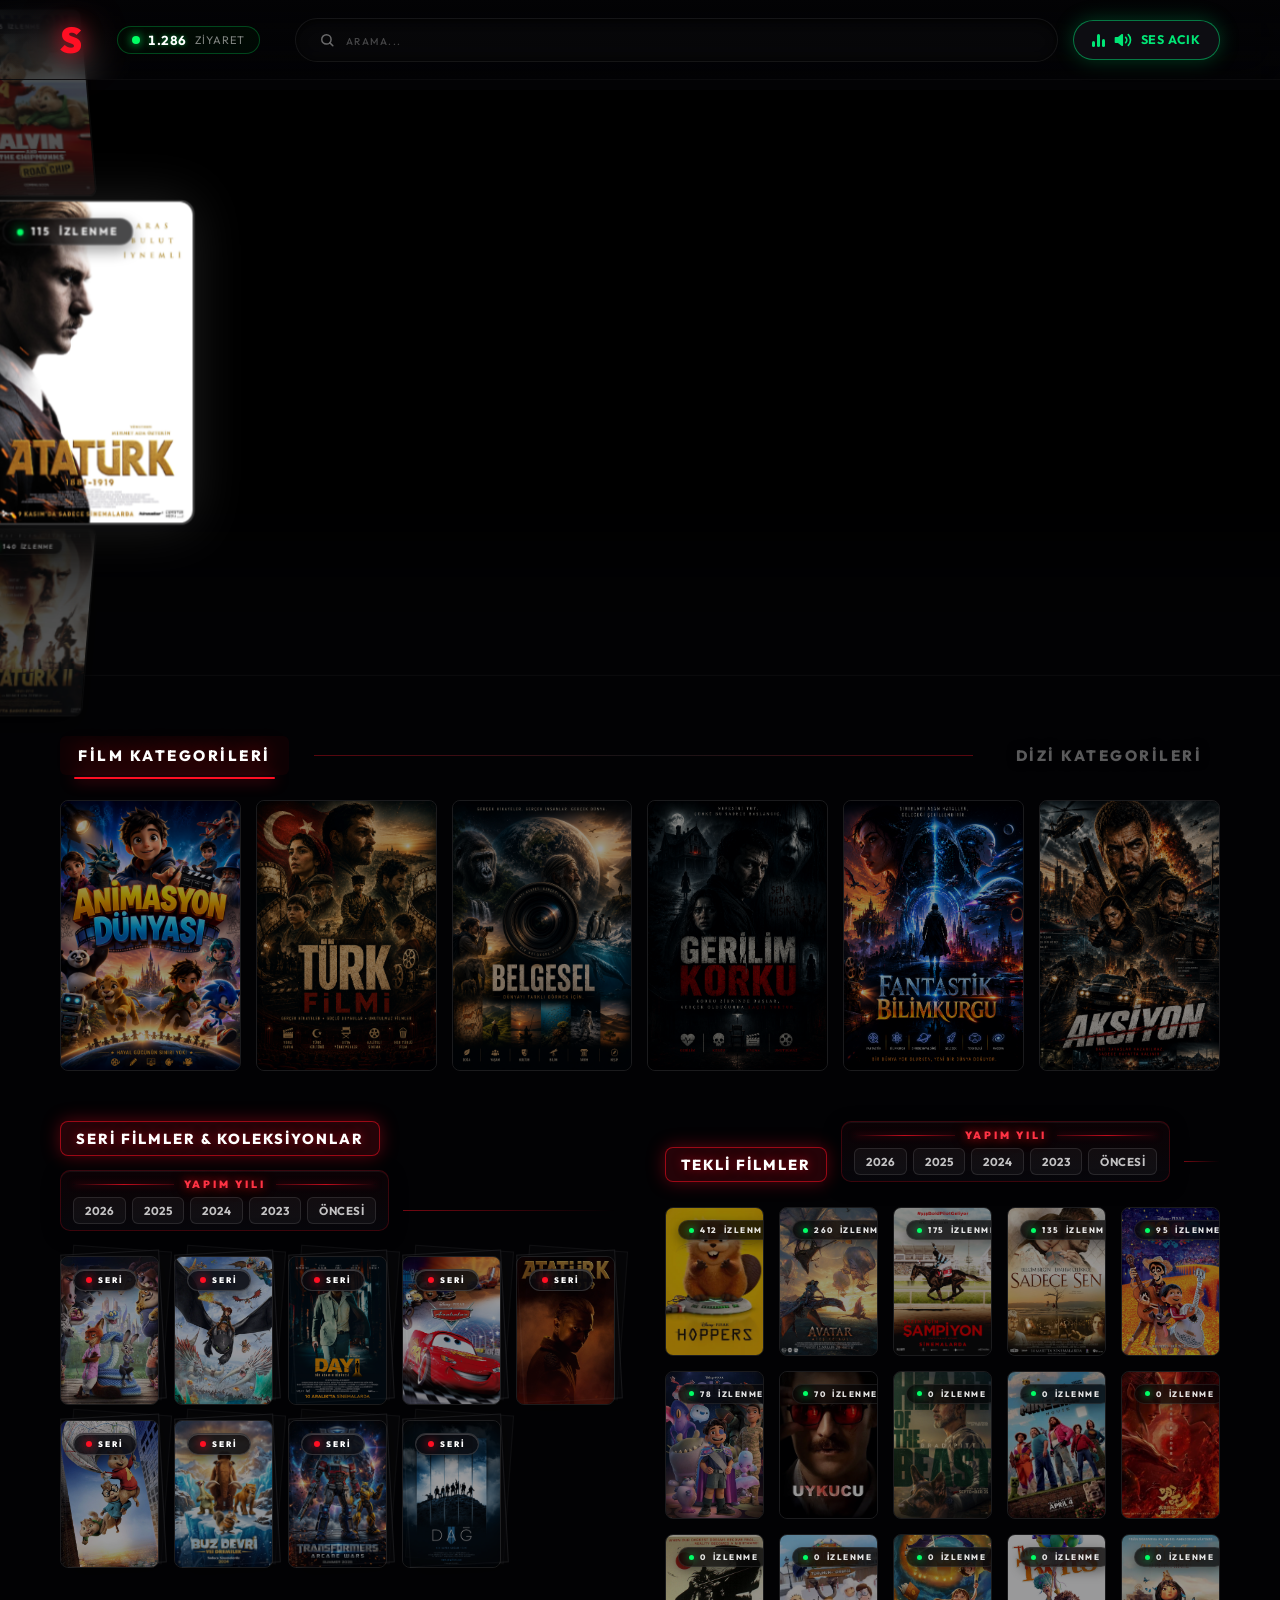
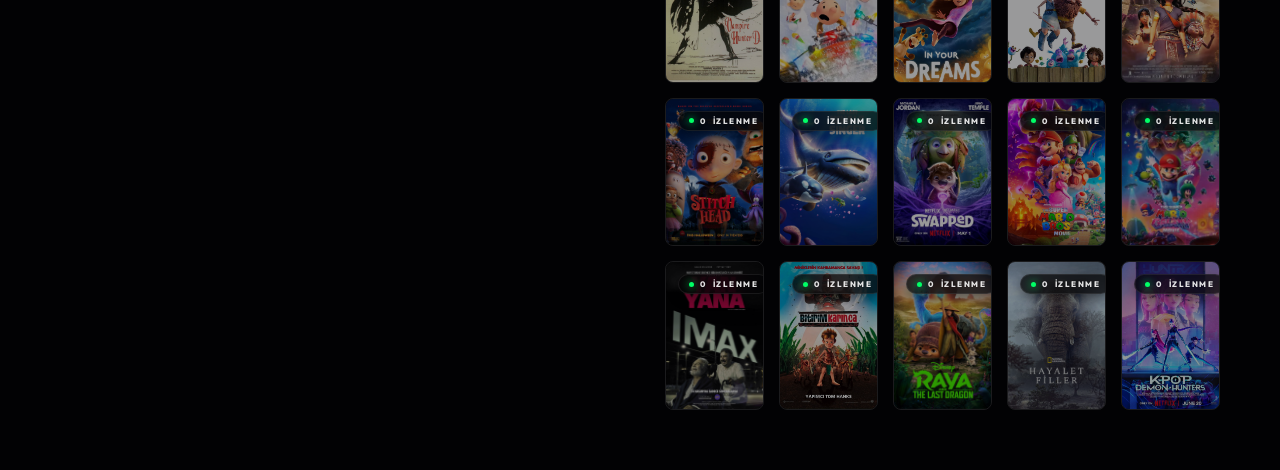
==== commit e3d6fe84: "Dizi ve sezon afisleri yerellestirildi (46 afis), The Boys afisleri duzeltildi, sezon rozetleri ve f" ====
--- a/index.html
+++ b/index.html
@@ -175,7 +175,7 @@
 } catch(e) {}
 
 const DB = {
-  series: [
+  "series": [
     {
       "id": "vision-quest-series",
       "title": "Vision Quest",
@@ -273,7 +273,8 @@
             }
           ]
         }
-      ]
+      ],
+      "currentSeason": 1
     },
     {
       "id": "s1",
@@ -332,14 +333,15 @@
             }
           ]
         }
-      ]
+      ],
+      "currentSeason": 1
     },
     {
       "id": "breaking-bad-series",
       "title": "Breaking Bad",
       "searchTags": "breaking bad, walter white, jesse pinkman, heisenberg, saul goodman, suç, polisiye, dram, 4k, başyapıt",
       "desc": "Kanser teşhisi konan kimya öğretmeni Walter White, ailesinin geleceğini güvence altına almak için eski öğrencisi Jesse Pinkman ile metamfetamin üretimine girer.",
-      "poster": "https://static.tvmaze.com/uploads/images/original_untouched/501/1253519.jpg",
+      "poster": "assets/img/series/breaking_bad_main.jpg",
       "trailer": "https://siom-tg-streamer-1.onrender.com/stream/95.mp4",
       "year": "2008 - 2013",
       "match": "99%",
@@ -356,7 +358,7 @@
           "title": "1. Sezon",
           "seasonNum": 1,
           "year": "2008",
-          "poster": "https://static.tvmaze.com/uploads/images/original_untouched/405/1012791.jpg",
+          "poster": "assets/img/series/breaking_bad_s1.jpg",
           "isSeason": true,
           "episodes": [
             {
@@ -436,7 +438,7 @@
           "title": "2. Sezon",
           "seasonNum": 2,
           "year": "2009",
-          "poster": "https://static.tvmaze.com/uploads/images/original_untouched/405/1012792.jpg",
+          "poster": "assets/img/series/breaking_bad_s2.jpg",
           "isSeason": true,
           "episodes": [
             {
@@ -576,7 +578,7 @@
           "title": "3. Sezon",
           "seasonNum": 3,
           "year": "2010",
-          "poster": "https://static.tvmaze.com/uploads/images/original_untouched/405/1012793.jpg",
+          "poster": "assets/img/series/breaking_bad_s3.jpg",
           "isSeason": true,
           "episodes": [
             {
@@ -716,7 +718,7 @@
           "title": "4. Sezon",
           "seasonNum": 4,
           "year": "2011",
-          "poster": "https://static.tvmaze.com/uploads/images/original_untouched/405/1012794.jpg",
+          "poster": "assets/img/series/breaking_bad_s4.jpg",
           "isSeason": true,
           "episodes": [
             {
@@ -856,7 +858,7 @@
           "title": "5. Sezon",
           "seasonNum": 5,
           "year": "2012",
-          "poster": "https://static.tvmaze.com/uploads/images/original_untouched/405/1012795.jpg",
+          "poster": "assets/img/series/breaking_bad_s5.jpg",
           "isSeason": true,
           "episodes": [
             {
@@ -875,8 +877,8 @@
               "title": "2. Bölüm: Madrigal",
               "desc": "Walt and Jesse seek out an unlikely partner for a new business venture. The DEA follows up new leads in its investigation.",
               "poster": "https://static.tvmaze.com/uploads/images/original_untouched/405/1012775.jpg",
-              "file": "",
-              "fileSub": "",
+              "file": "https://siom-tg-streamer-1.onrender.com/stream/248.mp4",
+              "fileSub": "https://siom-tg-streamer-1.onrender.com/stream/247.mp4",
               "isYoutube": false
             },
             {
@@ -885,8 +887,8 @@
               "title": "3. Bölüm: Hazard Pay",
               "desc": "Walt and Jesse put a business plan into action. Walt confesses a secret to Marie.",
               "poster": "https://static.tvmaze.com/uploads/images/original_untouched/405/1012776.jpg",
-              "file": "",
-              "fileSub": "",
+              "file": "https://siom-tg-streamer-1.onrender.com/stream/250.mp4",
+              "fileSub": "https://siom-tg-streamer-1.onrender.com/stream/249.mp4",
               "isYoutube": false
             },
             {
@@ -895,8 +897,8 @@
               "title": "4. Bölüm: Fifty-One",
               "desc": "Walt celebrates another birthday. Skyler considers her options. An associate complicates Walt and Jesse's plan.",
               "poster": "https://static.tvmaze.com/uploads/images/original_untouched/405/1012777.jpg",
-              "file": "",
-              "fileSub": "",
+              "file": "https://siom-tg-streamer-1.onrender.com/stream/252.mp4",
+              "fileSub": "https://siom-tg-streamer-1.onrender.com/stream/251.mp4",
               "isYoutube": false
             },
             {
@@ -905,8 +907,8 @@
               "title": "5. Bölüm: Dead Freight",
               "desc": "Walt's team must get creative to obtain the materials they need to continue their operation.",
               "poster": "https://static.tvmaze.com/uploads/images/original_untouched/405/1012778.jpg",
-              "file": "",
-              "fileSub": "",
+              "file": "https://siom-tg-streamer-1.onrender.com/stream/254.mp4",
+              "fileSub": "https://siom-tg-streamer-1.onrender.com/stream/253.mp4",
               "isYoutube": false
             },
             {
@@ -915,8 +917,8 @@
               "title": "6. Bölüm: Buyout",
               "desc": "Walt, Jesse, and Mike struggle over the future of their business, as occupational hazards weigh on Jesse.",
               "poster": "https://static.tvmaze.com/uploads/images/original_untouched/405/1012779.jpg",
-              "file": "",
-              "fileSub": "",
+              "file": "https://siom-tg-streamer-1.onrender.com/stream/256.mp4",
+              "fileSub": "https://siom-tg-streamer-1.onrender.com/stream/255.mp4",
               "isYoutube": false
             },
             {
@@ -925,8 +927,8 @@
               "title": "7. Bölüm: Say My Name",
               "desc": "Walt takes control of business matters as Mike grapples with the consequences of his actions.",
               "poster": "https://static.tvmaze.com/uploads/images/original_untouched/405/1012780.jpg",
-              "file": "",
-              "fileSub": "",
+              "file": "https://siom-tg-streamer-1.onrender.com/stream/258.mp4",
+              "fileSub": "https://siom-tg-streamer-1.onrender.com/stream/257.mp4",
               "isYoutube": false
             },
             {
@@ -935,8 +937,8 @@
               "title": "8. Bölüm: Gliding Over All",
               "desc": "Walt ties up loose ends. Seeing the evidence of his success, he makes a startling and dangerous decision.",
               "poster": "https://static.tvmaze.com/uploads/images/original_untouched/405/1012781.jpg",
-              "file": "",
-              "fileSub": "",
+              "file": "https://siom-tg-streamer-1.onrender.com/stream/260.mp4",
+              "fileSub": "https://siom-tg-streamer-1.onrender.com/stream/259.mp4",
               "isYoutube": false
             },
             {
@@ -945,8 +947,8 @@
               "title": "9. Bölüm: Blood Money",
               "desc": "As Walt and Jesse adjust to life out of the business, Hank grapples with a troubling lead.",
               "poster": "https://static.tvmaze.com/uploads/images/original_untouched/405/1012782.jpg",
-              "file": "",
-              "fileSub": "",
+              "file": "https://siom-tg-streamer-1.onrender.com/stream/262.mp4",
+              "fileSub": "https://siom-tg-streamer-1.onrender.com/stream/261.mp4",
               "isYoutube": false
             },
             {
@@ -955,8 +957,8 @@
               "title": "10. Bölüm: Buried",
               "desc": "While Skyler's past catches up with her, Walt covers his tracks. Jesse continues to struggle with his guilt.",
               "poster": "https://static.tvmaze.com/uploads/images/original_untouched/405/1012783.jpg",
-              "file": "",
-              "fileSub": "",
+              "file": "https://siom-tg-streamer-1.onrender.com/stream/264.mp4",
+              "fileSub": "https://siom-tg-streamer-1.onrender.com/stream/263.mp4",
               "isYoutube": false
             },
             {
@@ -965,8 +967,8 @@
               "title": "11. Bölüm: Confessions",
               "desc": "Jesse decides to make a change, while Walt and Skyler try to deal with an unexpected demand.",
               "poster": "https://static.tvmaze.com/uploads/images/original_untouched/405/1012784.jpg",
-              "file": "",
-              "fileSub": "",
+              "file": "https://siom-tg-streamer-1.onrender.com/stream/266.mp4",
+              "fileSub": "https://siom-tg-streamer-1.onrender.com/stream/265.mp4",
               "isYoutube": false
             },
             {
@@ -975,8 +977,8 @@
               "title": "12. Bölüm: Rabid Dog",
               "desc": "An unusual strategy starts to bear fruit, while plans are set in motion that could change everything.",
               "poster": "https://static.tvmaze.com/uploads/images/original_untouched/405/1012785.jpg",
-              "file": "",
-              "fileSub": "",
+              "file": "https://siom-tg-streamer-1.onrender.com/stream/268.mp4",
+              "fileSub": "https://siom-tg-streamer-1.onrender.com/stream/267.mp4",
               "isYoutube": false
             },
             {
@@ -985,8 +987,8 @@
               "title": "13. Bölüm: To'hajiilee",
               "desc": "Things heat up for Walt in unexpected ways.",
               "poster": "https://static.tvmaze.com/uploads/images/original_untouched/405/1012786.jpg",
-              "file": "",
-              "fileSub": "",
+              "file": "https://siom-tg-streamer-1.onrender.com/stream/270.mp4",
+              "fileSub": "https://siom-tg-streamer-1.onrender.com/stream/269.mp4",
               "isYoutube": false
             },
             {
@@ -995,8 +997,8 @@
               "title": "14. Bölüm: Ozymandias",
               "desc": "Everyone copes with radically changed circumstances.",
               "poster": "https://static.tvmaze.com/uploads/images/original_untouched/405/1012787.jpg",
-              "file": "",
-              "fileSub": "",
+              "file": "https://siom-tg-streamer-1.onrender.com/stream/272.mp4",
+              "fileSub": "https://siom-tg-streamer-1.onrender.com/stream/271.mp4",
               "isYoutube": false
             },
             {
@@ -1005,8 +1007,8 @@
               "title": "15. Bölüm: Granite State",
               "desc": "Events set in motion long ago move toward a conclusion.",
               "poster": "https://static.tvmaze.com/uploads/images/original_untouched/405/1012788.jpg",
-              "file": "",
-              "fileSub": "",
+              "file": "https://siom-tg-streamer-1.onrender.com/stream/274.mp4",
+              "fileSub": "https://siom-tg-streamer-1.onrender.com/stream/273.mp4",
               "isYoutube": false
             },
             {
@@ -1015,20 +1017,21 @@
               "title": "16. Bölüm: Felina",
               "desc": "The acclaimed crime drama comes to a close in the series finale.",
               "poster": "https://static.tvmaze.com/uploads/images/original_untouched/405/1012789.jpg",
-              "file": "",
-              "fileSub": "",
+              "file": "https://siom-tg-streamer-1.onrender.com/stream/276.mp4",
+              "fileSub": "https://siom-tg-streamer-1.onrender.com/stream/275.mp4",
               "isYoutube": false
             }
           ]
         }
-      ]
+      ],
+      "currentSeason": 5
     },
     {
       "id": "game-of-thrones-series",
       "title": "Game of Thrones",
       "searchTags": "game of thrones, taht oyunları, jon snow, daenerys targaryen, lannister, stark, fantastik, macera, dram",
       "desc": "Westeros'un Yedi Krallığı'nda Demir Taht'ı ele geçirmek için soylu hanedanlar entrika ve kanlı savaşlara girişirken, kuzeydeki kadim Buz Seddi'nin ötesinde efsanevi bir tehdit uyanır.",
-      "poster": "https://static.tvmaze.com/uploads/images/original_untouched/498/1245274.jpg",
+      "poster": "assets/img/series/game_of_thrones_main.jpg",
       "trailer": "https://siom-tg-streamer-1.onrender.com/stream/130.mp4",
       "year": "2011 - 2019",
       "match": "98%",
@@ -1045,7 +1048,7 @@
           "title": "1. Sezon",
           "seasonNum": 1,
           "year": "2011",
-          "poster": "https://static.tvmaze.com/uploads/images/original_untouched/24/60659.jpg",
+          "poster": "assets/img/series/game_of_thrones_s1.jpg",
           "isSeason": true,
           "episodes": [
             {
@@ -1155,7 +1158,7 @@
           "title": "2. Sezon",
           "seasonNum": 2,
           "year": "2012",
-          "poster": "https://static.tvmaze.com/uploads/images/original_untouched/24/60660.jpg",
+          "poster": "assets/img/series/game_of_thrones_s2.jpg",
           "isSeason": true,
           "episodes": [
             {
@@ -1265,7 +1268,7 @@
           "title": "3. Sezon",
           "seasonNum": 3,
           "year": "2013",
-          "poster": "https://static.tvmaze.com/uploads/images/original_untouched/24/60661.jpg",
+          "poster": "assets/img/series/game_of_thrones_s3.jpg",
           "isSeason": true,
           "episodes": [
             {
@@ -1375,7 +1378,7 @@
           "title": "4. Sezon",
           "seasonNum": 4,
           "year": "2014",
-          "poster": "https://static.tvmaze.com/uploads/images/original_untouched/24/60662.jpg",
+          "poster": "assets/img/series/game_of_thrones_s4.jpg",
           "isSeason": true,
           "episodes": [
             {
@@ -1485,7 +1488,7 @@
           "title": "5. Sezon",
           "seasonNum": 5,
           "year": "2015",
-          "poster": "https://static.tvmaze.com/uploads/images/original_untouched/24/60663.jpg",
+          "poster": "assets/img/series/game_of_thrones_s5.jpg",
           "isSeason": true,
           "episodes": [
             {
@@ -1595,7 +1598,7 @@
           "title": "6. Sezon",
           "seasonNum": 6,
           "year": "2016",
-          "poster": "https://static.tvmaze.com/uploads/images/original_untouched/24/60664.jpg",
+          "poster": "assets/img/series/game_of_thrones_s6.jpg",
           "isSeason": true,
           "episodes": [
             {
@@ -1705,7 +1708,7 @@
           "title": "7. Sezon",
           "seasonNum": 7,
           "year": "2017",
-          "poster": "https://static.tvmaze.com/uploads/images/original_untouched/394/987293.jpg",
+          "poster": "assets/img/series/game_of_thrones_s7.jpg",
           "isSeason": true,
           "episodes": [
             {
@@ -1785,7 +1788,7 @@
           "title": "8. Sezon",
           "seasonNum": 8,
           "year": "2019",
-          "poster": "https://static.tvmaze.com/uploads/images/original_untouched/394/987294.jpg",
+          "poster": "assets/img/series/game_of_thrones_s8.jpg",
           "isSeason": true,
           "episodes": [
             {
@@ -1850,14 +1853,15 @@
             }
           ]
         }
-      ]
+      ],
+      "currentSeason": 8
     },
     {
       "id": "dark-series",
       "title": "Dark",
       "searchTags": "dark, jonas, mikkel, martha, winden, zaman yolculuğu, bilim kurgu, gizem, gerilim, almanca",
       "desc": "Almanya'nın küçük Winden kasabasında iki çocuğun kaybolması, dört ailenin üç nesle yayılan karmaşık sırlarını ve bir zaman döngüsünün parçası olduklarını açığa çıkarır.",
-      "poster": "https://static.tvmaze.com/uploads/images/original_untouched/504/1262352.jpg",
+      "poster": "assets/img/series/dark_main.jpg",
       "trailer": "https://siom-tg-streamer-1.onrender.com/stream/130.mp4",
       "year": "2017 - 2020",
       "match": "98%",
@@ -1874,7 +1878,7 @@
           "title": "1. Sezon",
           "seasonNum": 1,
           "year": "2017",
-          "poster": "https://static.tvmaze.com/uploads/images/original_untouched/148/370433.jpg",
+          "poster": "assets/img/series/dark_s1.jpg",
           "isSeason": true,
           "episodes": [
             {
@@ -1984,7 +1988,7 @@
           "title": "2. Sezon",
           "seasonNum": 2,
           "year": "2019",
-          "poster": "https://static.tvmaze.com/uploads/images/original_untouched/392/980866.jpg",
+          "poster": "assets/img/series/dark_s2.jpg",
           "isSeason": true,
           "episodes": [
             {
@@ -2074,7 +2078,7 @@
           "title": "3. Sezon",
           "seasonNum": 3,
           "year": "2020",
-          "poster": "https://static.tvmaze.com/uploads/images/original_untouched/392/980865.jpg",
+          "poster": "assets/img/series/dark_s3.jpg",
           "isSeason": true,
           "episodes": [
             {
@@ -2159,14 +2163,15 @@
             }
           ]
         }
-      ]
+      ],
+      "currentSeason": 3
     },
     {
       "id": "chernobyl-series",
       "title": "Chernobyl",
       "searchTags": "chernobyl, çernobil, nükleer, felaket, sscb, legasov, tarih, gerilim, dram, mini dizi",
       "desc": "1986'da Sovyet Sosyalist Cumhuriyetler Birliği'nde meydana gelen Çernobil nükleer santral felaketini ve faciayı durdurmak için hayatlarını feda eden kahramanların hikayesini anlatır.",
-      "poster": "https://static.tvmaze.com/uploads/images/original_untouched/193/482599.jpg",
+      "poster": "assets/img/series/chernobyl_main.jpg",
       "trailer": "https://siom-tg-streamer-1.onrender.com/stream/130.mp4",
       "year": "2019",
       "match": "99%",
@@ -2183,7 +2188,7 @@
           "title": "1. Sezon",
           "seasonNum": 1,
           "year": "2019",
-          "poster": "https://static.tvmaze.com/uploads/images/original_untouched/263/657828.jpg",
+          "poster": "assets/img/series/chernobyl_s1.jpg",
           "isSeason": true,
           "episodes": [
             {
@@ -2238,14 +2243,15 @@
             }
           ]
         }
-      ]
+      ],
+      "currentSeason": 1
     },
     {
       "id": "arcane-series",
       "title": "Arcane",
       "searchTags": "arcane, league of legends, jinx, vi, piltover, zaun, animasyon, bilim kurgu, aksiyon, riot",
       "desc": "Gelişmiş Piltover şehri ile ezilen yeraltı şehri Zaun arasındaki uçurum derinleşirken, sihirli Hextech teknolojisinin keşfi ve iki kız kardeşin trajik ayrılığı dünyayı savaşa sürükler.",
-      "poster": "https://static.tvmaze.com/uploads/images/original_untouched/536/1340287.jpg",
+      "poster": "assets/img/series/arcane_main.jpg",
       "trailer": "https://siom-tg-streamer-1.onrender.com/stream/130.mp4",
       "year": "2021 - 2024",
       "match": "99%",
@@ -2262,7 +2268,7 @@
           "title": "1. Sezon",
           "seasonNum": 1,
           "year": "2021",
-          "poster": "https://static.tvmaze.com/uploads/images/original_untouched/380/951825.jpg",
+          "poster": "assets/img/series/arcane_s1.jpg",
           "isSeason": true,
           "episodes": [
             {
@@ -2362,7 +2368,7 @@
           "title": "2. Sezon",
           "seasonNum": 2,
           "year": "2024",
-          "poster": "https://static.tvmaze.com/uploads/images/original_untouched/536/1340287.jpg",
+          "poster": "assets/img/series/arcane_s2.jpg",
           "isSeason": true,
           "episodes": [
             {
@@ -2457,14 +2463,15 @@
             }
           ]
         }
-      ]
+      ],
+      "currentSeason": 2
     },
     {
       "id": "stranger-things-series",
       "title": "Stranger Things",
       "searchTags": "stranger things, eleven, hawkins, upside down, demogorgon, vecna, bilim kurgu, gerilim, gizem",
       "desc": "1980'lerde Indiana'nın sakin Hawkins kasabasında küçük bir çocuğun aniden kaybolması, gizli askeri deneyler ve Baş Aşağı Dünya adında doğaüstü bir boyutu açığa çıkarır.",
-      "poster": "https://static.tvmaze.com/uploads/images/original_untouched/595/1489169.jpg",
+      "poster": "assets/img/series/stranger_things_main.jpg",
       "trailer": "https://siom-tg-streamer-1.onrender.com/stream/130.mp4",
       "year": "2016 - 2025",
       "match": "97%",
@@ -2481,7 +2488,7 @@
           "title": "1. Sezon",
           "seasonNum": 1,
           "year": "2016",
-          "poster": "https://static.tvmaze.com/uploads/images/original_untouched/67/168945.jpg",
+          "poster": "assets/img/series/stranger_things_s1.jpg",
           "isSeason": true,
           "episodes": [
             {
@@ -2571,7 +2578,7 @@
           "title": "2. Sezon",
           "seasonNum": 2,
           "year": "2017",
-          "poster": "https://static.tvmaze.com/uploads/images/original_untouched/392/980860.jpg",
+          "poster": "assets/img/series/stranger_things_s2.jpg",
           "isSeason": true,
           "episodes": [
             {
@@ -2671,7 +2678,7 @@
           "title": "3. Sezon",
           "seasonNum": 3,
           "year": "2019",
-          "poster": "https://static.tvmaze.com/uploads/images/original_untouched/392/980862.jpg",
+          "poster": "assets/img/series/stranger_things_s3.jpg",
           "isSeason": true,
           "episodes": [
             {
@@ -2761,7 +2768,7 @@
           "title": "4. Sezon",
           "seasonNum": 4,
           "year": "2022",
-          "poster": "https://static.tvmaze.com/uploads/images/original_untouched/398/996916.jpg",
+          "poster": "assets/img/series/stranger_things_s4.jpg",
           "isSeason": true,
           "episodes": [
             {
@@ -2856,14 +2863,15 @@
             }
           ]
         }
-      ]
+      ],
+      "currentSeason": 4
     },
     {
       "id": "the-boys-series",
       "title": "The Boys",
       "searchTags": "the boys, homelander, butcher, hughie, vought, süper kahraman, kara mizah, aksiyon, suç",
       "desc": "Süper kahramanların küresel bir şirket tarafından kontrol edildiği karanlık bir dünyada, güçlerini kötüye kullanan süperlere karşı sıradan insanlardan oluşan 'The Boys' ekibi kanlı bir intikam savaşı açar.",
-      "poster": "https://static.tvmaze.com/uploads/images/original_untouched/619/1547768.jpg",
+      "poster": "assets/img/series/the_boys_main.jpg",
       "trailer": "https://siom-tg-streamer-1.onrender.com/stream/130.mp4",
       "year": "2019 - 2026",
       "match": "98%",
@@ -2880,7 +2888,7 @@
           "title": "1. Sezon",
           "seasonNum": 1,
           "year": "2019",
-          "poster": "https://static.tvmaze.com/uploads/images/original_untouched/392/980912.jpg",
+          "poster": "assets/img/series/the_boys_s1.jpg",
           "isSeason": true,
           "episodes": [
             {
@@ -2970,7 +2978,7 @@
           "title": "2. Sezon",
           "seasonNum": 2,
           "year": "2020",
-          "poster": "https://static.tvmaze.com/uploads/images/original_untouched/392/980914.jpg",
+          "poster": "assets/img/series/the_boys_s2.jpg",
           "isSeason": true,
           "episodes": [
             {
@@ -3060,7 +3068,7 @@
           "title": "3. Sezon",
           "seasonNum": 3,
           "year": "2022",
-          "poster": "https://static.tvmaze.com/uploads/images/original_untouched/411/1029448.jpg",
+          "poster": "assets/img/series/the_boys_s3.jpg",
           "isSeason": true,
           "episodes": [
             {
@@ -3150,7 +3158,7 @@
           "title": "4. Sezon",
           "seasonNum": 4,
           "year": "2024",
-          "poster": "https://static.tvmaze.com/uploads/images/original_untouched/505/1263567.jpg",
+          "poster": "assets/img/series/the_boys_s4.jpg",
           "isSeason": true,
           "episodes": [
             {
@@ -3235,14 +3243,15 @@
             }
           ]
         }
-      ]
+      ],
+      "currentSeason": 4
     },
     {
       "id": "the-last-of-us-series",
       "title": "The Last of Us",
       "searchTags": "the last of us, joel, ellie, cordyceps, tlou, post-apokaliptik, dram, aksiyon, gerilim, hbo",
       "desc": "Ölümcül bir mantar salgınının modern uygarlığı yok etmesinden yirmi yıl sonra, hayatta kalmaya çalışan sert mizaçlı Joel, insanlığın tek umudu olabilecek 14 yaşındaki Ellie'yi karantina bölgesinden kaçırmakla görevlendirilir.",
-      "poster": "https://static.tvmaze.com/uploads/images/original_untouched/563/1409008.jpg",
+      "poster": "assets/img/series/the_last_of_us_main.jpg",
       "trailer": "https://siom-tg-streamer-1.onrender.com/stream/130.mp4",
       "year": "2023 - 2025",
       "match": "98%",
@@ -3259,7 +3268,7 @@
           "title": "1. Sezon",
           "seasonNum": 1,
           "year": "2023",
-          "poster": "https://static.tvmaze.com/uploads/images/original_untouched/556/1391558.jpg",
+          "poster": "assets/img/series/the_last_of_us_s1.jpg",
           "isSeason": true,
           "episodes": [
             {
@@ -3359,7 +3368,7 @@
           "title": "2. Sezon",
           "seasonNum": 2,
           "year": "2025",
-          "poster": "https://static.tvmaze.com/uploads/images/original_untouched/559/1399190.jpg",
+          "poster": "assets/img/series/the_last_of_us_s2.jpg",
           "isSeason": true,
           "episodes": [
             {
@@ -3434,14 +3443,15 @@
             }
           ]
         }
-      ]
+      ],
+      "currentSeason": 2
     },
     {
       "id": "house-of-the-dragon-series",
       "title": "House of the Dragon",
       "searchTags": "house of the dragon, targaryen, rhaenyra, daemon, ejderha, westeros, fantastik, aksiyon, hbo",
       "desc": "Game of Thrones olaylarından yaklaşık 200 yıl önce geçen dizi, Targaryen Hanesi'nin çöküşünü ve ejderhaların gökyüzünde çarpıştığı 'Ejderhaların Dansı' adlı efsanevi iç savaşı konu alır.",
-      "poster": "https://static.tvmaze.com/uploads/images/original_untouched/627/1568449.jpg",
+      "poster": "assets/img/series/house_of_the_dragon_main.jpg",
       "trailer": "https://siom-tg-streamer-1.onrender.com/stream/130.mp4",
       "year": "2022 - 2026",
       "match": "97%",
@@ -3458,7 +3468,7 @@
           "title": "1. Sezon",
           "seasonNum": 1,
           "year": "2022",
-          "poster": "https://static.tvmaze.com/uploads/images/original_untouched/624/1560448.jpg",
+          "poster": "assets/img/series/house_of_the_dragon_s1.jpg",
           "isSeason": true,
           "episodes": [
             {
@@ -3568,7 +3578,7 @@
           "title": "2. Sezon",
           "seasonNum": 2,
           "year": "2024",
-          "poster": "https://static.tvmaze.com/uploads/images/original_untouched/624/1560447.jpg",
+          "poster": "assets/img/series/house_of_the_dragon_s2.jpg",
           "isSeason": true,
           "episodes": [
             {
@@ -3653,14 +3663,15 @@
             }
           ]
         }
-      ]
+      ],
+      "currentSeason": 2
     },
     {
       "id": "wednesday-series",
       "title": "Wednesday",
       "searchTags": "wednesday, wednesday addams, jenna ortega, nevermore, addams family, fantastik, gizem, komedi, gençlik",
       "desc": "Addams Ailesi'nin keskin zekalı ve duygusuz kızı Wednesday Addams, Nevermore Akademisi'ndeki öğrencilik yıllarında kasabayı dehşete düşüren gizemli bir canavar cinayet serisini çözmeye çalışır.",
-      "poster": "https://static.tvmaze.com/uploads/images/original_untouched/586/1466410.jpg",
+      "poster": "assets/img/series/wednesday_main.jpg",
       "trailer": "https://siom-tg-streamer-1.onrender.com/stream/130.mp4",
       "year": "2022 - 2026",
       "match": "96%",
@@ -3677,7 +3688,7 @@
           "title": "1. Sezon",
           "seasonNum": 1,
           "year": "2022",
-          "poster": "https://static.tvmaze.com/uploads/images/original_untouched/562/1407201.jpg",
+          "poster": "assets/img/series/wednesday_s1.jpg",
           "isSeason": true,
           "episodes": [
             {
@@ -3767,7 +3778,7 @@
           "title": "2. Sezon",
           "seasonNum": 2,
           "year": "2025",
-          "poster": "https://static.tvmaze.com/uploads/images/original_untouched/449/1124554.jpg",
+          "poster": "assets/img/series/wednesday_s2.jpg",
           "isSeason": true,
           "episodes": [
             {
@@ -3852,14 +3863,15 @@
             }
           ]
         }
-      ]
+      ],
+      "currentSeason": 2
     },
     {
       "id": "squid-game-series",
       "title": "Squid Game",
       "searchTags": "squid game, kalamar oyunu, gi-hun, front man, gerilim, dram, hayatta kalma, kore dizisi",
       "desc": "Büyük borç batağına saplanmış yüzlerce çaresiz yarışmacı, 45.6 milyar wonluk devasa ödülü kazanmak için ölümcül çocuk oyunlarında hayatlarını ortaya koyar.",
-      "poster": "https://static.tvmaze.com/uploads/images/original_untouched/576/1440521.jpg",
+      "poster": "assets/img/series/squid_game_main.jpg",
       "trailer": "https://siom-tg-streamer-1.onrender.com/stream/130.mp4",
       "year": "2021 - 2025",
       "match": "98%",
@@ -3876,7 +3888,7 @@
           "title": "1. Sezon",
           "seasonNum": 1,
           "year": "2021",
-          "poster": "https://static.tvmaze.com/uploads/images/original_untouched/576/1440523.jpg",
+          "poster": "assets/img/series/squid_game_s1.jpg",
           "isSeason": true,
           "episodes": [
             {
@@ -3976,7 +3988,7 @@
           "title": "2. Sezon",
           "seasonNum": 2,
           "year": "2024",
-          "poster": "https://static.tvmaze.com/uploads/images/original_untouched/576/1440524.jpg",
+          "poster": "assets/img/series/squid_game_s2.jpg",
           "isSeason": true,
           "episodes": [
             {
@@ -4051,1139 +4063,1156 @@
             }
           ]
         }
-      ]
+      ],
+      "currentSeason": 2
     }
   ],
-  movies: [
+  "movies": [
     {
-      id: "minecraft-filmi-2025",
-      title: "Bir Minecraft Filmi",
-      poster: "assets/img/minecraft_2025.webp",
-      file: "https://siom-tg-streamer-1.onrender.com/stream/131.mp4",
-      fileSub: "https://siom-tg-streamer-1.onrender.com/stream/139.mp4",
-      trailer: "https://siom-tg-streamer-1.onrender.com/stream/130.mp4",
-      searchTags: "bir minecraft filmi, a minecraft movie, minecraft, animasyon, macera, fantastik, komedi, jack black, jason momoa, tr dublaj, 2025",
-      desc: "Dört uyumsuz karakter gizemli bir portaldan Overworld'e çekilir. Evlerine dönebilmek için bu blok dünyada hayatta kalmalı ve usta madenci Steve ile birlikte destansı bir maceraya atılmalıdır.",
-      year: "2025",
-      match: "97%",
-      meta: "Türkçe Dublaj - Full HD",
-      rating: "8.4",
-      highlights: "Jack Black ve Jason Momoa'nın başrollerinde olduğu, efsanevi oyunun sinema uyarlaması!",
-      isNew: true
+      "id": "vahsinin-kalbi-2026",
+      "title": "Vahşinin Kalbi (Heart of the Beast)",
+      "searchTags": "vahşinin kalbi, heart of the beast, brad pitt, david ayer, jk simmons, hayatta kalma, gerilim, aksiyon, alaska, 2026",
+      "desc": "Alaska'nın acımasız vahşi doğasında uçak kazasından sağ kurtulan emekli Özel Kuvvetler askeri James Belmont ve sadık savaş köpeği Odin, dondurucu soğuk ve yırtıcı hayvanlarla amansız bir hayatta kalma mücadelesine girişir.",
+      "poster": "assets/img/vahsinin_kalbi_2026.jpg",
+      "trailer": "https://siom-tg-streamer-1.onrender.com/stream/278.mp4",
+      "file": "https://siom-tg-streamer-1.onrender.com/stream/278.mp4",
+      "fileSub": "https://siom-tg-streamer-1.onrender.com/stream/277.mp4",
+      "year": "2026",
+      "match": "99%",
+      "meta": "101 Dk • 4K UHD",
+      "rating": "8.8",
+      "highlights": "Brad Pitt ve David Ayer'den nefes kesen vahşi doğada hayatta kalma başyapıtı.",
+      "isYoutube": false
     },
     {
-      id: "ne-zha-movie",
-      title: "Ne Zha",
-      poster: "assets/img/nezha_2019.webp",
-      file: "https://siom-tg-streamer-1.onrender.com/stream/127.mp4",
-      trailer: "https://siom-tg-streamer-1.onrender.com/stream/129.mp4",
-      searchTags: "ne zha, nezha, animasyon, fantastik, mitoloji, macera, aksiyon, tr altyazili, 2019",
-      desc: "Cennetin gücüyle doğan ancak kaderin bir oyunu olarak iblis reenkarnasyonu olarak seçilen genç Ne Zha, lanetlenmiş kaderine meydan okuyarak halkını kurtarmak için savaşır.",
-      year: "2019",
-      match: "99%",
-      meta: "Türkçe Altyazılı - 1080p Full HD",
-      rating: "8.7",
-      highlights: "Dünya çapında gişe rekorları kıran tüm zamanların en başarılı mitolojik animasyon başyapıtı.",
-      isNew: true
+      "id": "minecraft-filmi-2025",
+      "title": "Bir Minecraft Filmi",
+      "poster": "assets/img/minecraft_2025.webp",
+      "file": "https://siom-tg-streamer-1.onrender.com/stream/131.mp4",
+      "fileSub": "https://siom-tg-streamer-1.onrender.com/stream/139.mp4",
+      "trailer": "https://siom-tg-streamer-1.onrender.com/stream/130.mp4",
+      "searchTags": "bir minecraft filmi, a minecraft movie, minecraft, animasyon, macera, fantastik, komedi, jack black, jason momoa, tr dublaj, 2025",
+      "desc": "Dört uyumsuz karakter gizemli bir portaldan Overworld'e çekilir. Evlerine dönebilmek için bu blok dünyada hayatta kalmalı ve usta madenci Steve ile birlikte destansı bir maceraya atılmalıdır.",
+      "year": "2025",
+      "match": "97%",
+      "meta": "Türkçe Dublaj - Full HD",
+      "rating": "8.4",
+      "highlights": "Jack Black ve Jason Momoa'nın başrollerinde olduğu, efsanevi oyunun sinema uyarlaması!",
+      "isNew": true
     },
     {
-      id: "the-wampire-hunter-movie",
-      title: "The Vampire Hunter",
-      poster: "assets/img/thewampirehunter.jpeg",
-      file: "https://archive.org/embed/vampire-hunter-d-bloodlust_202605",
-      trailer: "https://siom-tg-streamer-1.onrender.com/stream/119.mp4",
-      searchTags: "the vampire hunter, vampir avcısı, aksiyon, macera, korku, fantastik, 2024",
-      isNew: true
+      "id": "ne-zha-movie",
+      "title": "Ne Zha",
+      "poster": "assets/img/nezha_2019.webp",
+      "file": "https://siom-tg-streamer-1.onrender.com/stream/127.mp4",
+      "trailer": "https://siom-tg-streamer-1.onrender.com/stream/129.mp4",
+      "searchTags": "ne zha, nezha, animasyon, fantastik, mitoloji, macera, aksiyon, tr altyazili, 2019",
+      "desc": "Cennetin gücüyle doğan ancak kaderin bir oyunu olarak iblis reenkarnasyonu olarak seçilen genç Ne Zha, lanetlenmiş kaderine meydan okuyarak halkını kurtarmak için savaşır.",
+      "year": "2019",
+      "match": "99%",
+      "meta": "Türkçe Altyazılı - 1080p Full HD",
+      "rating": "8.7",
+      "highlights": "Dünya çapında gişe rekorları kıran tüm zamanların en başarılı mitolojik animasyon başyapıtı.",
+      "isNew": true
     },
     {
-      id: "saftirik-greg-movie",
-      title: "Saftirik Greg'in Maceraları",
-      poster: "assets/img/saftirikgrekinmaceraları.webp",
-      file: "https://siom-tg-streamer-1.onrender.com/stream/19.mp4",
-      trailer: "https://siom-tg-streamer-1.onrender.com/stream/111.mp4",
-      searchTags: "saftirik greg'in maceraları, saftirik, greg, animasyon, komedi, aile, 2024",
-      isNew: true
+      "id": "the-wampire-hunter-movie",
+      "title": "The Vampire Hunter",
+      "poster": "assets/img/thewampirehunter.jpeg",
+      "file": "https://archive.org/embed/vampire-hunter-d-bloodlust_202605",
+      "trailer": "https://siom-tg-streamer-1.onrender.com/stream/119.mp4",
+      "searchTags": "the vampire hunter, vampir avcısı, aksiyon, macera, korku, fantastik, 2024",
+      "isNew": true
     },
     {
-      id: "ancak-ruyada-olur-movie",
-      title: "Ancak Rüyada Olur",
-      poster: "assets/img/ancakrüyadaolur.jpg",
-      file: "https://siom-tg-streamer-1.onrender.com/stream/12.mp4",
-      trailer: "https://siom-tg-streamer-1.onrender.com/stream/79.mp4",
-      searchTags: "ancak rüyada olur, rüyalar diyarında, in your dreams, komedi, romantik, dram, 2024",
-      isNew: true
+      "id": "saftirik-greg-movie",
+      "title": "Saftirik Greg'in Maceraları",
+      "poster": "assets/img/saftirikgrekinmaceraları.webp",
+      "file": "https://siom-tg-streamer-1.onrender.com/stream/19.mp4",
+      "trailer": "https://siom-tg-streamer-1.onrender.com/stream/111.mp4",
+      "searchTags": "saftirik greg'in maceraları, saftirik, greg, animasyon, komedi, aile, 2024",
+      "isNew": true
     },
     {
-      id: "the-twits-movie",
-      title: "The Twits",
-      poster: "assets/img/thetwits.webp",
-      file: "https://siom-tg-streamer-1.onrender.com/stream/14.mp4",
-      trailer: "https://siom-tg-streamer-1.onrender.com/stream/118.mp4",
-      searchTags: "the twits, twits, belalılar, animasyon, komedi, roald dahl, netflix, 2025",
-      isNew: true
+      "id": "ancak-ruyada-olur-movie",
+      "title": "Ancak Rüyada Olur",
+      "poster": "assets/img/ancakrüyadaolur.jpg",
+      "file": "https://siom-tg-streamer-1.onrender.com/stream/12.mp4",
+      "trailer": "https://siom-tg-streamer-1.onrender.com/stream/79.mp4",
+      "searchTags": "ancak rüyada olur, rüyalar diyarında, in your dreams, komedi, romantik, dram, 2024",
+      "isNew": true
     },
     {
-      id: "karaya-movie",
-      title: "Kayara",
-      poster: "assets/img/kayara.webp",
-      file: "https://siom-tg-streamer-1.onrender.com/stream/39.mp4",
-      trailer: "https://siom-tg-streamer-1.onrender.com/stream/106.mp4",
-      searchTags: "kayara, karaya, macera, aksiyon, deniz, 2024",
-      isNew: true,
-      isYoutube: false
+      "id": "the-twits-movie",
+      "title": "The Twits",
+      "poster": "assets/img/thetwits.webp",
+      "file": "https://siom-tg-streamer-1.onrender.com/stream/14.mp4",
+      "trailer": "https://siom-tg-streamer-1.onrender.com/stream/118.mp4",
+      "searchTags": "the twits, twits, belalılar, animasyon, komedi, roald dahl, netflix, 2025",
+      "isNew": true
     },
     {
-      id: "stitch-head-movie",
-      title: "Stitch Head",
-      poster: "assets/img/Stitchhead.jpg",
-      file: "https://siom-tg-streamer-1.onrender.com/stream/32.mp4",
-      trailer: "https://siom-tg-streamer-1.onrender.com/stream/112.mp4",
-      searchTags: "stitch head, stitchhead, canavarcıklar, animasyon, macera, korku, komedi, 2024",
-      isNew: true
+      "id": "karaya-movie",
+      "title": "Kayara",
+      "poster": "assets/img/kayara.webp",
+      "file": "https://siom-tg-streamer-1.onrender.com/stream/39.mp4",
+      "trailer": "https://siom-tg-streamer-1.onrender.com/stream/106.mp4",
+      "searchTags": "kayara, karaya, macera, aksiyon, deniz, 2024",
+      "isNew": true,
+      "isYoutube": false
     },
     {
-      id: "sarkici-balina-movie",
-      title: "Şarkıcı Balina",
-      poster: "assets/img/thelastwhalesinger.webp",
-      file: "https://siom-tg-streamer-1.onrender.com/stream/31.mp4",
-      trailer: "https://siom-tg-streamer-1.onrender.com/stream/115.mp4",
-      searchTags: "şarkıcı balina, the last whale singer, balina, vincent, animasyon, macera, aile, 2025, 2026",
-      desc: "Okyanusların derinliklerinde, kambur balinaların son şarkıcısı olan genç balina Vincent, kadim bir canavarı durdurmak ve okyanusu kurtarmak için efsanevi bir maceraya atılır.",
-      year: "2025",
-      match: "96%",
-      meta: "Full HD",
-      rating: "8.2",
-      isNew: true
+      "id": "stitch-head-movie",
+      "title": "Stitch Head",
+      "poster": "assets/img/Stitchhead.jpg",
+      "file": "https://siom-tg-streamer-1.onrender.com/stream/32.mp4",
+      "trailer": "https://siom-tg-streamer-1.onrender.com/stream/112.mp4",
+      "searchTags": "stitch head, stitchhead, canavarcıklar, animasyon, macera, korku, komedi, 2024",
+      "isNew": true
     },
     {
-      id: "swapped-movie",
-      title: "Swapped",
-      poster: "assets/img/swapped.jpg",
-      file: "https://siom-tg-streamer-1.onrender.com/stream/17.mp4",
-      trailer: "https://siom-tg-streamer-1.onrender.com/stream/114.mp4",
-      searchTags: "swapped, yerime geç, nathan greno, animasyon, macera, fantastik, aile, 2026",
-      desc: "Ormanın sevimli yaratığı Ollie ile görkemli bir kuş olan Ivy'nin bedenleri gizemli bir şekilde yer değiştirir. Ezeli düşman olan ikili, hayatta kalmak ve eski hallerine dönmek için çılgın bir maceraya atılır.",
-      year: "2026",
-      match: "98%",
-      meta: "Full HD",
-      rating: "8.6",
-      highlights: "Tangled'ın yönetmeninden Skydance ve Netflix ortak yapımı muhteşem bir animasyon şöleni.",
-      isNew: true
+      "id": "sarkici-balina-movie",
+      "title": "Şarkıcı Balina",
+      "poster": "assets/img/thelastwhalesinger.webp",
+      "file": "https://siom-tg-streamer-1.onrender.com/stream/31.mp4",
+      "trailer": "https://siom-tg-streamer-1.onrender.com/stream/115.mp4",
+      "searchTags": "şarkıcı balina, the last whale singer, balina, vincent, animasyon, macera, aile, 2025, 2026",
+      "desc": "Okyanusların derinliklerinde, kambur balinaların son şarkıcısı olan genç balina Vincent, kadim bir canavarı durdurmak ve okyanusu kurtarmak için efsanevi bir maceraya atılır.",
+      "year": "2025",
+      "match": "96%",
+      "meta": "Full HD",
+      "rating": "8.2",
+      "isNew": true
     },
     {
-      id: 'm1',
-      title: 'Hoplayanlar',
-      searchTags: 'hoppers, hoplayanlar, disney, pixar, animasyon',
-      desc: 'Eşsiz bir animasyon macerası. Disney ve Pixar\'ın en yeni başyapıtı.',
-      poster: 'assets/img/hoplayanlar.jpg',
-      trailer: 'https://siom-tg-streamer-1.onrender.com/stream/105.mp4',
-      file: 'https://siom-tg-streamer-1.onrender.com/stream/20.mp4',
-      isYoutube: false,
-      year: '2026',
-      match: '95%',
-      meta: 'HD',
-      rating: '8.5',
-      highlights: 'Disney ve Pixar\'ın en yeni, eğlence dolu animasyon başyapıtı.'
+      "id": "swapped-movie",
+      "title": "Swapped",
+      "poster": "assets/img/swapped.jpg",
+      "file": "https://siom-tg-streamer-1.onrender.com/stream/17.mp4",
+      "trailer": "https://siom-tg-streamer-1.onrender.com/stream/114.mp4",
+      "searchTags": "swapped, yerime geç, nathan greno, animasyon, macera, fantastik, aile, 2026",
+      "desc": "Ormanın sevimli yaratığı Ollie ile görkemli bir kuş olan Ivy'nin bedenleri gizemli bir şekilde yer değiştirir. Ezeli düşman olan ikili, hayatta kalmak ve eski hallerine dönmek için çılgın bir maceraya atılır.",
+      "year": "2026",
+      "match": "98%",
+      "meta": "Full HD",
+      "rating": "8.6",
+      "highlights": "Tangled'ın yönetmeninden Skydance ve Netflix ortak yapımı muhteşem bir animasyon şöleni.",
+      "isNew": true
     },
     {
-      id: 'm2',
-      title: 'Zootopia Serisi',
-      searchTags: 'zootopia 2, zootropolis, hayvanlar şehri, judy hopps, nick wilde, tavşan, polis, animasyon',
-      desc: 'Zootropolis şehrinin maceraları tek bir yerde. Judy Hopps ve Nick Wilde ile efsanevi yolculuk.',
-      poster: 'assets/img/zootopia_main.jpg.jpg',
-      trailer: 'https://siom-tg-streamer-1.onrender.com/stream/74.mp4',
-      isCollection: true,
-      year: 'Koleksiyon',
-      match: '99%',
-      meta: '2 Film',
-      rating: '8.7',
-      highlights: 'Judy ve Nick ile Zootropolis\'in heyecan dolu polisiye macerası.',
-      collection: [
+      "id": "m1",
+      "title": "Hoplayanlar",
+      "searchTags": "hoppers, hoplayanlar, disney, pixar, animasyon",
+      "desc": "Eşsiz bir animasyon macerası. Disney ve Pixar'ın en yeni başyapıtı.",
+      "poster": "assets/img/hoplayanlar.jpg",
+      "trailer": "https://siom-tg-streamer-1.onrender.com/stream/105.mp4",
+      "file": "https://siom-tg-streamer-1.onrender.com/stream/20.mp4",
+      "isYoutube": false,
+      "year": "2026",
+      "match": "95%",
+      "meta": "HD",
+      "rating": "8.5",
+      "highlights": "Disney ve Pixar'ın en yeni, eğlence dolu animasyon başyapıtı."
+    },
+    {
+      "id": "m2",
+      "title": "Zootopia Serisi",
+      "searchTags": "zootopia 2, zootropolis, hayvanlar şehri, judy hopps, nick wilde, tavşan, polis, animasyon",
+      "desc": "Zootropolis şehrinin maceraları tek bir yerde. Judy Hopps ve Nick Wilde ile efsanevi yolculuk.",
+      "poster": "assets/img/zootopia_main.jpg.jpg",
+      "trailer": "https://siom-tg-streamer-1.onrender.com/stream/74.mp4",
+      "isCollection": true,
+      "year": "Koleksiyon",
+      "match": "99%",
+      "meta": "2 Film",
+      "rating": "8.7",
+      "highlights": "Judy ve Nick ile Zootropolis'in heyecan dolu polisiye macerası.",
+      "collection": [
         {
-          id: 'm2f1',
-          epNum: 1,
-          title: 'Zootropolis: Hayvanlar Şehri (2016)',
-          desc: 'Judy Hopps polis akademisinden mezun olup Zootropolis\'e gelir. Nick Wilde ile unutulmaz bir macera başlar.',
-          poster: 'assets/img/zootopia1.jpg',
-          trailer: 'https://siom-tg-streamer-1.onrender.com/stream/74.mp4',
-          file: 'https://siom-tg-streamer-1.onrender.com/stream/28.mp4',
-          isYoutube: false
+          "id": "m2f1",
+          "epNum": 1,
+          "title": "Zootropolis: Hayvanlar Şehri (2016)",
+          "desc": "Judy Hopps polis akademisinden mezun olup Zootropolis'e gelir. Nick Wilde ile unutulmaz bir macera başlar.",
+          "poster": "assets/img/zootopia1.jpg",
+          "trailer": "https://siom-tg-streamer-1.onrender.com/stream/74.mp4",
+          "file": "https://siom-tg-streamer-1.onrender.com/stream/28.mp4",
+          "isYoutube": false
         },
         {
-          id: 'm2f2',
-          epNum: 2,
-          title: 'Zootopia 2 (2025)',
-          desc: 'Judy ve Nick\'in yeni macerası. Çok yakında SiomJourney\'de!',
-          poster: 'assets/img/zootopia2.jpg',
-          trailer: 'https://siom-tg-streamer-1.onrender.com/stream/73.mp4',
-          file: 'https://siom-tg-streamer-1.onrender.com/stream/29.mp4',
-          isYoutube: false
+          "id": "m2f2",
+          "epNum": 2,
+          "title": "Zootopia 2 (2025)",
+          "desc": "Judy ve Nick'in yeni macerası. Çok yakında SiomJourney'de!",
+          "poster": "assets/img/zootopia2.jpg",
+          "trailer": "https://siom-tg-streamer-1.onrender.com/stream/73.mp4",
+          "file": "https://siom-tg-streamer-1.onrender.com/stream/29.mp4",
+          "isYoutube": false
         }
       ]
     },
     {
-      id: 'm3',
-      title: 'Coco (Koko)',
-      searchTags: 'coco, koko, miguel, ölüler diyarı, pixar, animasyon, müzikal',
-      desc: '12 yaşındaki Miguel\'in Ölüler Diyarı\'ndaki unutulmaz müzikal yolculuğu.',
-      poster: 'assets/img/coco.jpg.jpg',
-      trailer: 'https://siom-tg-streamer-1.onrender.com/stream/95.mp4',
-      year: '2017',
-      match: '97%',
-      meta: '4K Ultra HD',
-      rating: '8.5',
-      highlights: 'Miguel\'in Ölüler Diyarı\'ndaki rengarenk ve duygusal müzikal hikayesi.',
-      file: 'https://siom-tg-streamer-1.onrender.com/stream/36.mp4',
-      isYoutube: false
+      "id": "m3",
+      "title": "Coco (Koko)",
+      "searchTags": "coco, koko, miguel, ölüler diyarı, pixar, animasyon, müzikal",
+      "desc": "12 yaşındaki Miguel'in Ölüler Diyarı'ndaki unutulmaz müzikal yolculuğu.",
+      "poster": "assets/img/coco.jpg.jpg",
+      "trailer": "https://siom-tg-streamer-1.onrender.com/stream/95.mp4",
+      "year": "2017",
+      "match": "97%",
+      "meta": "4K Ultra HD",
+      "rating": "8.5",
+      "highlights": "Miguel'in Ölüler Diyarı'ndaki rengarenk ve duygusal müzikal hikayesi.",
+      "file": "https://siom-tg-streamer-1.onrender.com/stream/36.mp4",
+      "isYoutube": false
     },
     {
-      id: 'm4',
-      title: 'Ejderhanı Nasıl Eğitirsin Serisi',
-      searchTags: 'ejderhanı nasıl eğitirsin, how to train your dragon, htyd, dişsiz, toothless, hıçkıdık, hiccup, ejderha, animasyon',
-      desc: 'Hıçkıdık ve Dişsiz\'in Berk adasındaki efsanevi dostluk hikayesi.',
-      poster: 'assets/img/httyd_main.jpg.jpg',
-      trailer: 'https://siom-tg-streamer-1.onrender.com/stream/102.mp4',
-      isCollection: true,
-      year: '2010-2019',
-      match: '99%',
-      meta: 'Koleksiyon',
-      rating: '8.8',
-      highlights: 'Hıçkıdık ve Dişsiz\'in ejderhalarla dolu efsanevi dostluk destanı.',
-      collection: [
+      "id": "m4",
+      "title": "Ejderhanı Nasıl Eğitirsin Serisi",
+      "searchTags": "ejderhanı nasıl eğitirsin, how to train your dragon, htyd, dişsiz, toothless, hıçkıdık, hiccup, ejderha, animasyon",
+      "desc": "Hıçkıdık ve Dişsiz'in Berk adasındaki efsanevi dostluk hikayesi.",
+      "poster": "assets/img/httyd_main.jpg.jpg",
+      "trailer": "https://siom-tg-streamer-1.onrender.com/stream/102.mp4",
+      "isCollection": true,
+      "year": "2010-2019",
+      "match": "99%",
+      "meta": "Koleksiyon",
+      "rating": "8.8",
+      "highlights": "Hıçkıdık ve Dişsiz'in ejderhalarla dolu efsanevi dostluk destanı.",
+      "collection": [
         {
-          id: 'm4f1',
-          epNum: 1,
-          title: 'Ejderhanı Nasıl Eğitirsin 1',
-          desc: 'Genç bir Viking olan Hıçkıdık ve yaralı bir ejderhanın dostluğu.',
-          poster: 'assets/img/ejderhanınasıleğitirsin1.jpg',
-          trailer: 'https://siom-tg-streamer-1.onrender.com/stream/102.mp4',
-          file: 'https://siom-tg-streamer-1.onrender.com/stream/38.mp4',
-          isYoutube: false
+          "id": "m4f1",
+          "epNum": 1,
+          "title": "Ejderhanı Nasıl Eğitirsin 1",
+          "desc": "Genç bir Viking olan Hıçkıdık ve yaralı bir ejderhanın dostluğu.",
+          "poster": "assets/img/ejderhanınasıleğitirsin1.jpg",
+          "trailer": "https://siom-tg-streamer-1.onrender.com/stream/102.mp4",
+          "file": "https://siom-tg-streamer-1.onrender.com/stream/38.mp4",
+          "isYoutube": false
         },
         {
-          id: 'm4f2',
-          epNum: 2,
-          title: 'Ejderhanı Nasıl Eğitirsin 2',
-          desc: 'Hıçkıdık ve Dişsiz yeni dünyalar keşfederken büyük bir tehditle karşılaşır.',
-          poster: 'assets/img/ejderhanınasıleğitirsin2.jpg',
-          trailer: 'https://siom-tg-streamer-1.onrender.com/stream/100.mp4',
-          file: 'https://siom-tg-streamer-1.onrender.com/stream/34.mp4',
-          isYoutube: false
+          "id": "m4f2",
+          "epNum": 2,
+          "title": "Ejderhanı Nasıl Eğitirsin 2",
+          "desc": "Hıçkıdık ve Dişsiz yeni dünyalar keşfederken büyük bir tehditle karşılaşır.",
+          "poster": "assets/img/ejderhanınasıleğitirsin2.jpg",
+          "trailer": "https://siom-tg-streamer-1.onrender.com/stream/100.mp4",
+          "file": "https://siom-tg-streamer-1.onrender.com/stream/34.mp4",
+          "isYoutube": false
         },
         {
-          id: 'm4f3',
-          epNum: 3,
-          title: 'Ejderhanı Nasıl Eğitirsin 3: Gizli Dünya',
-          desc: 'Hıçkıdık ejderha ütopyasını ararken, Dişsiz kendi türünden birini bulur.',
-          poster: 'assets/img/ejderhanınasıleğitirsin3.jpg',
-          trailer: 'https://siom-tg-streamer-1.onrender.com/stream/101.mp4',
-          file: 'https://siom-tg-streamer-1.onrender.com/stream/33.mp4',
-          isYoutube: false
+          "id": "m4f3",
+          "epNum": 3,
+          "title": "Ejderhanı Nasıl Eğitirsin 3: Gizli Dünya",
+          "desc": "Hıçkıdık ejderha ütopyasını ararken, Dişsiz kendi türünden birini bulur.",
+          "poster": "assets/img/ejderhanınasıleğitirsin3.jpg",
+          "trailer": "https://siom-tg-streamer-1.onrender.com/stream/101.mp4",
+          "file": "https://siom-tg-streamer-1.onrender.com/stream/33.mp4",
+          "isYoutube": false
         }
       ]
     },
     {
-      id: 'm5',
-      title: 'Elio',
-      searchTags: 'elio, disney, pixar, uzay, animasyon, 2025',
-      desc: 'Evrenin elçisi seçilen küçük bir çocuğun komik ve heyecan dolu macerası.',
-      poster: 'assets/img/elio.jpg',
-      trailer: 'https://siom-tg-streamer-1.onrender.com/stream/103.mp4',
-      year: '2025',
-      match: '98%',
-      meta: '4K Ultra HD',
-      rating: '8.5',
-      highlights: 'Elio\'nun galaksiler arası elçi olarak yaşadığı komik macera.',
-      file: 'https://siom-tg-streamer-1.onrender.com/stream/9.mp4',
-      isYoutube: false
+      "id": "m5",
+      "title": "Elio",
+      "searchTags": "elio, disney, pixar, uzay, animasyon, 2025",
+      "desc": "Evrenin elçisi seçilen küçük bir çocuğun komik ve heyecan dolu macerası.",
+      "poster": "assets/img/elio.jpg",
+      "trailer": "https://siom-tg-streamer-1.onrender.com/stream/103.mp4",
+      "year": "2025",
+      "match": "98%",
+      "meta": "4K Ultra HD",
+      "rating": "8.5",
+      "highlights": "Elio'nun galaksiler arası elçi olarak yaşadığı komik macera.",
+      "file": "https://siom-tg-streamer-1.onrender.com/stream/9.mp4",
+      "isYoutube": false
     },
     {
-      id: 'm6',
-      title: 'Dayı Serisi',
-      searchTags: 'dayı serisi, dayi, dayı 1, dayı 2, ufuk bayraktar, aksiyon, dram, türk filmi, koleksiyon',
-      desc: 'Dayı\'nın adalet mücadelesi ve efsanevi hikayesi tek bir koleksiyonda. Ufuk Bayraktar\'ın başrolünde yer aldığı aksiyon dolu yapımlar.',
-      poster: 'assets/img/dayımain.jpg',
-      trailer: 'https://siom-tg-streamer-1.onrender.com/stream/98.mp4',
-      isCollection: true,
-      year: 'Koleksiyon',
-      match: '99%',
-      meta: '2 Film',
-      rating: '8.9',
-      highlights: 'Dayı\'nın adalet mücadelesi ve efsanevi kabadayılık raconları tek bir çatı altında.',
-      collection: [
+      "id": "m6",
+      "title": "Dayı Serisi",
+      "searchTags": "dayı serisi, dayi, dayı 1, dayı 2, ufuk bayraktar, aksiyon, dram, türk filmi, koleksiyon",
+      "desc": "Dayı'nın adalet mücadelesi ve efsanevi hikayesi tek bir koleksiyonda. Ufuk Bayraktar'ın başrolünde yer aldığı aksiyon dolu yapımlar.",
+      "poster": "assets/img/dayımain.jpg",
+      "trailer": "https://siom-tg-streamer-1.onrender.com/stream/98.mp4",
+      "isCollection": true,
+      "year": "Koleksiyon",
+      "match": "99%",
+      "meta": "2 Film",
+      "rating": "8.9",
+      "highlights": "Dayı'nın adalet mücadelesi ve efsanevi kabadayılık raconları tek bir çatı altında.",
+      "collection": [
         {
-          id: 'm6f1',
-          epNum: 1,
-          title: 'Dayı: Bir Adamın Hikayesi (2021)',
-          desc: 'Adil ve cesur bir adam olan Cevahir\'in, İstanbul sokaklarında adaleti arama ve kabadayılık dünyasına adım atış hikayesi.',
-          poster: 'assets/img/dayı1.jpg',
-          trailer: 'https://siom-tg-streamer-1.onrender.com/stream/98.mp4',
-          file: 'https://siom-tg-streamer-1.onrender.com/stream/35.mp4',
-          isYoutube: false
+          "id": "m6f1",
+          "epNum": 1,
+          "title": "Dayı: Bir Adamın Hikayesi (2021)",
+          "desc": "Adil ve cesur bir adam olan Cevahir'in, İstanbul sokaklarında adaleti arama ve kabadayılık dünyasına adım atış hikayesi.",
+          "poster": "assets/img/dayı1.jpg",
+          "trailer": "https://siom-tg-streamer-1.onrender.com/stream/98.mp4",
+          "file": "https://siom-tg-streamer-1.onrender.com/stream/35.mp4",
+          "isYoutube": false
         },
         {
-          id: 'm6f2',
-          epNum: 2,
-          title: 'Dayı 2: Bir Adamın Hikayesi (2025)',
-          desc: 'Efsane geri dönüyor. Dayı\'nın adaleti ve hikayesi kaldığı yerden devam ediyor.',
-          poster: 'assets/img/dayı2.jpg',
-          trailer: 'https://siom-tg-streamer-1.onrender.com/stream/99.mp4',
-          file: 'https://siom-tg-streamer-1.onrender.com/stream/42.mp4',
-          isYoutube: false
+          "id": "m6f2",
+          "epNum": 2,
+          "title": "Dayı 2: Bir Adamın Hikayesi (2025)",
+          "desc": "Efsane geri dönüyor. Dayı'nın adaleti ve hikayesi kaldığı yerden devam ediyor.",
+          "poster": "assets/img/dayı2.jpg",
+          "trailer": "https://siom-tg-streamer-1.onrender.com/stream/99.mp4",
+          "file": "https://siom-tg-streamer-1.onrender.com/stream/42.mp4",
+          "isYoutube": false
         }
       ]
     },
     {
-      id: 'm7',
-      title: 'Arabalar Serisi',
-      searchTags: 'arabalar, cars, şimşek mcqueen, lightning mcqueen, mater, pixar, animasyon',
-      desc: 'Şimşek McQueen ve dostlarının heyecan dolu yarış maceraları tek bir koleksiyonda.',
-      poster: 'assets/img/arabalar.webp',
-      trailer: 'https://siom-tg-streamer-1.onrender.com/stream/83.mp4',
-      isCollection: true,
-      year: 'Koleksiyon',
-      match: '99%',
-      meta: '4 Film',
-      rating: '8.8',
-      highlights: 'Şimşek McQueen\'in kupa kazanmaktan daha fazlasını öğrendiği yarış destanı.',
-      collection: [
+      "id": "m7",
+      "title": "Arabalar Serisi",
+      "searchTags": "arabalar, cars, şimşek mcqueen, lightning mcqueen, mater, pixar, animasyon",
+      "desc": "Şimşek McQueen ve dostlarının heyecan dolu yarış maceraları tek bir koleksiyonda.",
+      "poster": "assets/img/arabalar.webp",
+      "trailer": "https://siom-tg-streamer-1.onrender.com/stream/83.mp4",
+      "isCollection": true,
+      "year": "Koleksiyon",
+      "match": "99%",
+      "meta": "4 Film",
+      "rating": "8.8",
+      "highlights": "Şimşek McQueen'in kupa kazanmaktan daha fazlasını öğrendiği yarış destanı.",
+      "collection": [
         {
-          id: 'm7f1',
-          epNum: 1,
-          title: 'Arabalar (2006)',
-          desc: 'Şimşek McQueen, şampiyona için yola çıkarken kendini Radyatör Kasabası\'nda bulur.',
-          poster: 'assets/img/arabalarbir.jpg',
-          trailer: 'https://siom-tg-streamer-1.onrender.com/stream/83.mp4',
-          file: 'https://siom-tg-streamer-1.onrender.com/stream/25.mp4',
-          isYoutube: false
+          "id": "m7f1",
+          "epNum": 1,
+          "title": "Arabalar (2006)",
+          "desc": "Şimşek McQueen, şampiyona için yola çıkarken kendini Radyatör Kasabası'nda bulur.",
+          "poster": "assets/img/arabalarbir.jpg",
+          "trailer": "https://siom-tg-streamer-1.onrender.com/stream/83.mp4",
+          "file": "https://siom-tg-streamer-1.onrender.com/stream/25.mp4",
+          "isYoutube": false
         },
         {
-          id: 'm7f2',
-          epNum: 2,
-          title: 'Arabalar 2 (2011)',
-          desc: 'Şimşek McQueen ve Mater, Dünya Şampiyonası için deniz aşırı bir maceraya atılır.',
-          poster: 'assets/img/arabalariki.webp',
-          trailer: 'https://siom-tg-streamer-1.onrender.com/stream/80.mp4',
-          file: 'https://siom-tg-streamer-1.onrender.com/stream/26.mp4',
-          isYoutube: false
+          "id": "m7f2",
+          "epNum": 2,
+          "title": "Arabalar 2 (2011)",
+          "desc": "Şimşek McQueen ve Mater, Dünya Şampiyonası için deniz aşırı bir maceraya atılır.",
+          "poster": "assets/img/arabalariki.webp",
+          "trailer": "https://siom-tg-streamer-1.onrender.com/stream/80.mp4",
+          "file": "https://siom-tg-streamer-1.onrender.com/stream/26.mp4",
+          "isYoutube": false
         },
         {
-          id: 'm7f3',
-          epNum: 3,
-          title: 'Arabalar 3 (2017)',
-          desc: 'Yeni nesil hızlı yarışçılar tarafından gafil avlanan efsanevi Şimşek McQueen, sevdiği spordan aniden dışlanır. Oyuna geri dönmek için hevesli bir teknisyenin yardımına ihtiyacı vardır.',
-          poster: 'assets/img/arabalaruc.jpeg',
-          trailer: 'https://siom-tg-streamer-1.onrender.com/stream/81.mp4',
-          file: 'https://siom-tg-streamer-1.onrender.com/stream/27.mp4',
-          isYoutube: false
+          "id": "m7f3",
+          "epNum": 3,
+          "title": "Arabalar 3 (2017)",
+          "desc": "Yeni nesil hızlı yarışçılar tarafından gafil avlanan efsanevi Şimşek McQueen, sevdiği spordan aniden dışlanır. Oyuna geri dönmek için hevesli bir teknisyenin yardımına ihtiyacı vardır.",
+          "poster": "assets/img/arabalaruc.jpeg",
+          "trailer": "https://siom-tg-streamer-1.onrender.com/stream/81.mp4",
+          "file": "https://siom-tg-streamer-1.onrender.com/stream/27.mp4",
+          "isYoutube": false
         },
         {
-          id: 'm7f4',
-          epNum: 4,
-          title: 'Arabalar: Mater\'ın Abartılı Hikayeleri',
-          desc: 'Şimşek McQueen\'in en yakın dostu Mater, geçmişte yaşadığı birbirinden komik, heyecanlı ve abartılı maceraları anlatıyor.',
-          poster: 'assets/img/arabalarmaters.jpeg',
-          trailer: 'https://siom-tg-streamer-1.onrender.com/stream/82.mp4',
-          file: 'https://siom-tg-streamer-1.onrender.com/stream/41.mp4',
-          isYoutube: false
+          "id": "m7f4",
+          "epNum": 4,
+          "title": "Arabalar: Mater'ın Abartılı Hikayeleri",
+          "desc": "Şimşek McQueen'in en yakın dostu Mater, geçmişte yaşadığı birbirinden komik, heyecanlı ve abartılı maceraları anlatıyor.",
+          "poster": "assets/img/arabalarmaters.jpeg",
+          "trailer": "https://siom-tg-streamer-1.onrender.com/stream/82.mp4",
+          "file": "https://siom-tg-streamer-1.onrender.com/stream/41.mp4",
+          "isYoutube": false
         }
       ]
     },
     {
-      id: 'm2f1-single',
-      title: 'Zootropolis: Hayvanlar Şehri (2016)',
-      searchTags: 'zootopia 2, zootropolis, hayvanlar şehri, judy hopps, nick wilde, tavşan, polis, animasyon',
-      desc: 'Judy Hopps polis akademisinden mezun olup Zootropolis\'e gelir. Nick Wilde ile unutulmaz bir macera başlar.',
-      poster: 'assets/img/zootopia1.jpg',
-      trailer: 'https://siom-tg-streamer-1.onrender.com/stream/74.mp4',
-      year: '2016',
-      match: '99%',
-      meta: 'HD',
-      rating: '8.7',
-      highlights: 'Judy ve Nick ile Zootropolis\'in heyecan dolu polisiye macerası.',
-      file: 'https://siom-tg-streamer-1.onrender.com/stream/28.mp4',
-      isYoutube: false,
-      showOnlyInOrbital: true
+      "id": "m2f1-single",
+      "title": "Zootropolis: Hayvanlar Şehri (2016)",
+      "searchTags": "zootopia 2, zootropolis, hayvanlar şehri, judy hopps, nick wilde, tavşan, polis, animasyon",
+      "desc": "Judy Hopps polis akademisinden mezun olup Zootropolis'e gelir. Nick Wilde ile unutulmaz bir macera başlar.",
+      "poster": "assets/img/zootopia1.jpg",
+      "trailer": "https://siom-tg-streamer-1.onrender.com/stream/74.mp4",
+      "year": "2016",
+      "match": "99%",
+      "meta": "HD",
+      "rating": "8.7",
+      "highlights": "Judy ve Nick ile Zootropolis'in heyecan dolu polisiye macerası.",
+      "file": "https://siom-tg-streamer-1.onrender.com/stream/28.mp4",
+      "isYoutube": false,
+      "showOnlyInOrbital": true
     },
     {
-      id: 'm2f2-single',
-      title: 'Zootopia 2 (2025)',
-      searchTags: 'zootopia 2, zootropolis, hayvanlar şehri, judy hopps, nick wilde, tavşan, polis, animasyon',
-      desc: 'Judy ve Nick\'in yeni macerası. Çok yakında SiomJourney\'de!',
-      poster: 'assets/img/zootopia2.jpg',
-      trailer: 'https://siom-tg-streamer-1.onrender.com/stream/73.mp4',
-      year: '2025',
-      match: '99%',
-      meta: 'HD',
-      rating: '8.7',
-      highlights: 'Judy ve Nick ile Zootropolis\'in heyecan dolu polisiye macerası.',
-      file: 'https://siom-tg-streamer-1.onrender.com/stream/29.mp4',
-      isYoutube: false,
-      showOnlyInOrbital: true
+      "id": "m2f2-single",
+      "title": "Zootopia 2 (2025)",
+      "searchTags": "zootopia 2, zootropolis, hayvanlar şehri, judy hopps, nick wilde, tavşan, polis, animasyon",
+      "desc": "Judy ve Nick'in yeni macerası. Çok yakında SiomJourney'de!",
+      "poster": "assets/img/zootopia2.jpg",
+      "trailer": "https://siom-tg-streamer-1.onrender.com/stream/73.mp4",
+      "year": "2025",
+      "match": "99%",
+      "meta": "HD",
+      "rating": "8.7",
+      "highlights": "Judy ve Nick ile Zootropolis'in heyecan dolu polisiye macerası.",
+      "file": "https://siom-tg-streamer-1.onrender.com/stream/29.mp4",
+      "isYoutube": false,
+      "showOnlyInOrbital": true
     },
     {
-      id: 'm4f1-single',
-      title: 'Ejderhanı Nasıl Eğitirsin 1',
-      searchTags: 'ejderhanı nasıl eğitirsin, how to train your dragon, htyd, dişsiz, toothless, hıçkıdık, hiccup, ejderha, animasyon',
-      desc: 'Genç bir Viking olan Hıçkıdık ve yaralı bir ejderhanın dostluğu.',
-      poster: 'assets/img/ejderhanınasıleğitirsin1.jpg',
-      trailer: 'https://siom-tg-streamer-1.onrender.com/stream/102.mp4',
-      year: '2010',
-      match: '99%',
-      meta: 'HD',
-      rating: '8.8',
-      highlights: 'Hıçkıdık ve Dişsiz\'in ejderhalarla dolu efsanevi dostluk destanı.',
-      file: 'https://siom-tg-streamer-1.onrender.com/stream/38.mp4',
-      isYoutube: false,
-      showOnlyInOrbital: true
+      "id": "m4f1-single",
+      "title": "Ejderhanı Nasıl Eğitirsin 1",
+      "searchTags": "ejderhanı nasıl eğitirsin, how to train your dragon, htyd, dişsiz, toothless, hıçkıdık, hiccup, ejderha, animasyon",
+      "desc": "Genç bir Viking olan Hıçkıdık ve yaralı bir ejderhanın dostluğu.",
+      "poster": "assets/img/ejderhanınasıleğitirsin1.jpg",
+      "trailer": "https://siom-tg-streamer-1.onrender.com/stream/102.mp4",
+      "year": "2010",
+      "match": "99%",
+      "meta": "HD",
+      "rating": "8.8",
+      "highlights": "Hıçkıdık ve Dişsiz'in ejderhalarla dolu efsanevi dostluk destanı.",
+      "file": "https://siom-tg-streamer-1.onrender.com/stream/38.mp4",
+      "isYoutube": false,
+      "showOnlyInOrbital": true
     },
     {
-      id: 'm4f2-single',
-      title: 'Ejderhanı Nasıl Eğitirsin 2',
-      searchTags: 'ejderhanı nasıl eğitirsin, how to train your dragon, htyd, dişsiz, toothless, hıçkıdık, hiccup, ejderha, animasyon',
-      desc: 'Hıçkıdık ve Dişsiz yeni dünyalar keşfederken büyük bir tehditle karşılaşır.',
-      poster: 'assets/img/ejderhanınasıleğitirsin2.jpg',
-      trailer: 'https://siom-tg-streamer-1.onrender.com/stream/100.mp4',
-      year: '2014',
-      match: '99%',
-      meta: 'HD',
-      rating: '8.8',
-      highlights: 'Hıçkıdık ve Dişsiz\'in ejderhalarla dolu efsanevi dostluk destanı.',
-      file: 'https://siom-tg-streamer-1.onrender.com/stream/34.mp4',
-      isYoutube: false,
-      showOnlyInOrbital: true
+      "id": "m4f2-single",
+      "title": "Ejderhanı Nasıl Eğitirsin 2",
+      "searchTags": "ejderhanı nasıl eğitirsin, how to train your dragon, htyd, dişsiz, toothless, hıçkıdık, hiccup, ejderha, animasyon",
+      "desc": "Hıçkıdık ve Dişsiz yeni dünyalar keşfederken büyük bir tehditle karşılaşır.",
+      "poster": "assets/img/ejderhanınasıleğitirsin2.jpg",
+      "trailer": "https://siom-tg-streamer-1.onrender.com/stream/100.mp4",
+      "year": "2014",
+      "match": "99%",
+      "meta": "HD",
+      "rating": "8.8",
+      "highlights": "Hıçkıdık ve Dişsiz'in ejderhalarla dolu efsanevi dostluk destanı.",
+      "file": "https://siom-tg-streamer-1.onrender.com/stream/34.mp4",
+      "isYoutube": false,
+      "showOnlyInOrbital": true
     },
     {
-      id: 'm4f3-single',
-      title: 'Ejderhanı Nasıl Eğitirsin 3: Gizli Dünya',
-      searchTags: 'ejderhanı nasıl eğitirsin, how to train your dragon, htyd, dişsiz, toothless, hıçkıdık, hiccup, ejderha, animasyon',
-      desc: 'Hıçkıdık ejderha ütopyasını ararken, Dişsiz kendi türünden birini bulur.',
-      poster: 'assets/img/ejderhanınasıleğitirsin3.jpg',
-      trailer: 'https://siom-tg-streamer-1.onrender.com/stream/101.mp4',
-      year: '2019',
-      match: '99%',
-      meta: 'HD',
-      rating: '8.8',
-      highlights: 'Hıçkıdık ve Dişsiz\'in ejderhalarla dolu efsanevi dostluk destanı.',
-      file: 'https://siom-tg-streamer-1.onrender.com/stream/33.mp4',
-      isYoutube: false,
-      showOnlyInOrbital: true
+      "id": "m4f3-single",
+      "title": "Ejderhanı Nasıl Eğitirsin 3: Gizli Dünya",
+      "searchTags": "ejderhanı nasıl eğitirsin, how to train your dragon, htyd, dişsiz, toothless, hıçkıdık, hiccup, ejderha, animasyon",
+      "desc": "Hıçkıdık ejderha ütopyasını ararken, Dişsiz kendi türünden birini bulur.",
+      "poster": "assets/img/ejderhanınasıleğitirsin3.jpg",
+      "trailer": "https://siom-tg-streamer-1.onrender.com/stream/101.mp4",
+      "year": "2019",
+      "match": "99%",
+      "meta": "HD",
+      "rating": "8.8",
+      "highlights": "Hıçkıdık ve Dişsiz'in ejderhalarla dolu efsanevi dostluk destanı.",
+      "file": "https://siom-tg-streamer-1.onrender.com/stream/33.mp4",
+      "isYoutube": false,
+      "showOnlyInOrbital": true
     },
     {
-      id: 'm6f1-single',
-      title: 'Dayı: Bir Adamın Hikayesi (2021)',
-      searchTags: 'dayı serisi, dayi, dayı 1, dayı 2, ufuk bayraktar, aksiyon, dram, türk filmi',
-      desc: 'Adil ve cesur bir adam olan Cevahir\'in, İstanbul sokaklarında adaleti arama ve kabadayılık dünyasına adım atış hikayesi.',
-      poster: 'assets/img/dayı1.jpg',
-      trailer: 'https://siom-tg-streamer-1.onrender.com/stream/98.mp4',
-      year: '2021',
-      match: '99%',
-      meta: 'HD',
-      rating: '8.9',
-      highlights: 'Dayı\'nın adalet mücadelesi ve efsanevi kabadayılık raconları tek bir çatı altında.',
-      file: 'https://siom-tg-streamer-1.onrender.com/stream/35.mp4',
-      isYoutube: false,
-      showOnlyInOrbital: true
+      "id": "m6f1-single",
+      "title": "Dayı: Bir Adamın Hikayesi (2021)",
+      "searchTags": "dayı serisi, dayi, dayı 1, dayı 2, ufuk bayraktar, aksiyon, dram, türk filmi",
+      "desc": "Adil ve cesur bir adam olan Cevahir'in, İstanbul sokaklarında adaleti arama ve kabadayılık dünyasına adım atış hikayesi.",
+      "poster": "assets/img/dayı1.jpg",
+      "trailer": "https://siom-tg-streamer-1.onrender.com/stream/98.mp4",
+      "year": "2021",
+      "match": "99%",
+      "meta": "HD",
+      "rating": "8.9",
+      "highlights": "Dayı'nın adalet mücadelesi ve efsanevi kabadayılık raconları tek bir çatı altında.",
+      "file": "https://siom-tg-streamer-1.onrender.com/stream/35.mp4",
+      "isYoutube": false,
+      "showOnlyInOrbital": true
     },
     {
-      id: 'm6f2-single',
-      title: 'Dayı 2: Bir Adamın Hikayesi (2025)',
-      searchTags: 'dayı serisi, dayi, dayı 1, dayı 2, ufuk bayraktar, aksiyon, dram, türk filmi',
-      desc: 'Efsane geri dönüyor. Dayı\'nın adaleti ve hikayesi kaldığı yerden devam ediyor.',
-      poster: 'assets/img/dayı2.jpg',
-      trailer: 'https://siom-tg-streamer-1.onrender.com/stream/99.mp4',
-      year: '2025',
-      match: '99%',
-      meta: 'HD',
-      rating: '8.9',
-      highlights: 'Dayı\'nın adalet mücadelesi ve efsanevi kabadayılık raconları tek bir çatı altında.',
-      file: 'https://siom-tg-streamer-1.onrender.com/stream/42.mp4',
-      isYoutube: false,
-      showOnlyInOrbital: true
+      "id": "m6f2-single",
+      "title": "Dayı 2: Bir Adamın Hikayesi (2025)",
+      "searchTags": "dayı serisi, dayi, dayı 1, dayı 2, ufuk bayraktar, aksiyon, dram, türk filmi",
+      "desc": "Efsane geri dönüyor. Dayı'nın adaleti ve hikayesi kaldığı yerden devam ediyor.",
+      "poster": "assets/img/dayı2.jpg",
+      "trailer": "https://siom-tg-streamer-1.onrender.com/stream/99.mp4",
+      "year": "2025",
+      "match": "99%",
+      "meta": "HD",
+      "rating": "8.9",
+      "highlights": "Dayı'nın adalet mücadelesi ve efsanevi kabadayılık raconları tek bir çatı altında.",
+      "file": "https://siom-tg-streamer-1.onrender.com/stream/42.mp4",
+      "isYoutube": false,
+      "showOnlyInOrbital": true
     },
     {
-      id: 'm7f1-single',
-      title: 'Arabalar (2006)',
-      searchTags: 'arabalar, cars, şimşek mcqueen, lightning mcqueen, mater, pixar, animasyon',
-      desc: 'Şimşek McQueen, şampiyona için yola çıkarken kendini Radyatör Kasabası\'nda bulur.',
-      poster: 'assets/img/arabalarbir.jpg',
-      trailer: 'https://siom-tg-streamer-1.onrender.com/stream/83.mp4',
-      year: '2006',
-      match: '99%',
-      meta: 'HD',
-      rating: '8.8',
-      highlights: 'Şimşek McQueen\'in kupa kazanmaktan daha fazlasını öğrendiği yarış destanı.',
-      file: 'https://siom-tg-streamer-1.onrender.com/stream/25.mp4',
-      isYoutube: false,
-      showOnlyInOrbital: true
+      "id": "m7f1-single",
+      "title": "Arabalar (2006)",
+      "searchTags": "arabalar, cars, şimşek mcqueen, lightning mcqueen, mater, pixar, animasyon",
+      "desc": "Şimşek McQueen, şampiyona için yola çıkarken kendini Radyatör Kasabası'nda bulur.",
+      "poster": "assets/img/arabalarbir.jpg",
+      "trailer": "https://siom-tg-streamer-1.onrender.com/stream/83.mp4",
+      "year": "2006",
+      "match": "99%",
+      "meta": "HD",
+      "rating": "8.8",
+      "highlights": "Şimşek McQueen'in kupa kazanmaktan daha fazlasını öğrendiği yarış destanı.",
+      "file": "https://siom-tg-streamer-1.onrender.com/stream/25.mp4",
+      "isYoutube": false,
+      "showOnlyInOrbital": true
     },
     {
-      id: 'm7f2-single',
-      title: 'Arabalar 2 (2011)',
-      searchTags: 'arabalar, cars, şimşek mcqueen, lightning mcqueen, mater, pixar, animasyon',
-      desc: 'Şimşek McQueen ve Mater, Dünya Şampiyonası için deniz aşırı bir maceraya atılır.',
-      poster: 'assets/img/arabalariki.webp',
-      trailer: 'https://siom-tg-streamer-1.onrender.com/stream/80.mp4',
-      file: 'https://siom-tg-streamer-1.onrender.com/stream/26.mp4',
-      year: '2011',
-      match: '99%',
-      meta: 'HD',
-      rating: '8.8',
-      highlights: 'Şimşek McQueen\'in kupa kazanmaktan daha fazlasını öğrendiği yarış destanı.',
-      isYoutube: false,
-      showOnlyInOrbital: true
+      "id": "m7f2-single",
+      "title": "Arabalar 2 (2011)",
+      "searchTags": "arabalar, cars, şimşek mcqueen, lightning mcqueen, mater, pixar, animasyon",
+      "desc": "Şimşek McQueen ve Mater, Dünya Şampiyonası için deniz aşırı bir maceraya atılır.",
+      "poster": "assets/img/arabalariki.webp",
+      "trailer": "https://siom-tg-streamer-1.onrender.com/stream/80.mp4",
+      "file": "https://siom-tg-streamer-1.onrender.com/stream/26.mp4",
+      "year": "2011",
+      "match": "99%",
+      "meta": "HD",
+      "rating": "8.8",
+      "highlights": "Şimşek McQueen'in kupa kazanmaktan daha fazlasını öğrendiği yarış destanı.",
+      "isYoutube": false,
+      "showOnlyInOrbital": true
     },
     {
-      id: 'm7f3-single',
-      title: 'Arabalar 3 (2017)',
-      searchTags: 'arabalar, cars 3, arabalar 3, şimşek mcqueen, lightning mcqueen, cruz ramirez, pixar, animasyon',
-      desc: 'Yeni nesil hızlı yarışçılar tarafından gafil avlanan efsanevi Şimşek McQueen, sevdiği spordan aniden dışlanır. Oyuna geri dönmek için hevesli bir teknisyenin yardımına ihtiyacı vardır.',
-      poster: 'assets/img/arabalaruc.jpeg',
-      trailer: 'https://siom-tg-streamer-1.onrender.com/stream/81.mp4',
-      year: '2017',
-      match: '99%',
-      meta: 'HD',
-      rating: '8.8',
-      highlights: 'Şimşek McQueen\'in yeni nesil yarışçılara karşı verdiği efsanevi geri dönüş mücadelesi.',
-      file: 'https://siom-tg-streamer-1.onrender.com/stream/27.mp4',
-      isYoutube: false,
-      showOnlyInOrbital: true
+      "id": "m7f3-single",
+      "title": "Arabalar 3 (2017)",
+      "searchTags": "arabalar, cars 3, arabalar 3, şimşek mcqueen, lightning mcqueen, cruz ramirez, pixar, animasyon",
+      "desc": "Yeni nesil hızlı yarışçılar tarafından gafil avlanan efsanevi Şimşek McQueen, sevdiği spordan aniden dışlanır. Oyuna geri dönmek için hevesli bir teknisyenin yardımına ihtiyacı vardır.",
+      "poster": "assets/img/arabalaruc.jpeg",
+      "trailer": "https://siom-tg-streamer-1.onrender.com/stream/81.mp4",
+      "year": "2017",
+      "match": "99%",
+      "meta": "HD",
+      "rating": "8.8",
+      "highlights": "Şimşek McQueen'in yeni nesil yarışçılara karşı verdiği efsanevi geri dönüş mücadelesi.",
+      "file": "https://siom-tg-streamer-1.onrender.com/stream/27.mp4",
+      "isYoutube": false,
+      "showOnlyInOrbital": true
     },
     {
-      id: 'm7f4-single',
-      title: 'Arabalar: Mater\'ın Abartılı Hikayeleri',
-      searchTags: 'arabalar, cars, mater, mater\'ın abartılı hikayeleri, cars toons, pixar, animasyon',
-      desc: 'Şimşek McQueen\'in en yakın dostu Mater, geçmişte yaşadığı birbirinden komik, heyecanlı ve abartılı maceraları anlatıyor.',
-      poster: 'assets/img/arabalarmaters.jpeg',
-      trailer: 'https://siom-tg-streamer-1.onrender.com/stream/82.mp4',
-      year: '2010',
-      match: '98%',
-      meta: 'HD',
-      rating: '8.5',
-      highlights: 'Mater\'ın boğa güreşçiliğinden astronotluğa uzanan birbirinden komik ve abartılı hikayeleri.',
-      file: 'https://siom-tg-streamer-1.onrender.com/stream/41.mp4',
-      isYoutube: false,
-      showOnlyInOrbital: true
+      "id": "m7f4-single",
+      "title": "Arabalar: Mater'ın Abartılı Hikayeleri",
+      "searchTags": "arabalar, cars, mater, mater'ın abartılı hikayeleri, cars toons, pixar, animasyon",
+      "desc": "Şimşek McQueen'in en yakın dostu Mater, geçmişte yaşadığı birbirinden komik, heyecanlı ve abartılı maceraları anlatıyor.",
+      "poster": "assets/img/arabalarmaters.jpeg",
+      "trailer": "https://siom-tg-streamer-1.onrender.com/stream/82.mp4",
+      "year": "2010",
+      "match": "98%",
+      "meta": "HD",
+      "rating": "8.5",
+      "highlights": "Mater'ın boğa güreşçiliğinden astronotluğa uzanan birbirinden komik ve abartılı hikayeleri.",
+      "file": "https://siom-tg-streamer-1.onrender.com/stream/41.mp4",
+      "isYoutube": false,
+      "showOnlyInOrbital": true
     },
     {
-      id: "avatar-ates-ve-kul",
-      title: "Avatar: Ateş ve Kül",
-      poster: "assets/img/avatarateşvekül.jpeg",
-      file: "https://vkvideo.ru/video_ext.php?oid=-238936467&id=456239019&hash=e0335ec0998c07cc&hd=3",
-      fileSub: "https://archive.org/embed/avatar-ates-ve-kul-altyazi",
-      trailer: "https://siom-tg-streamer-1.onrender.com/stream/86.mp4",
-      searchTags: "avatar, ateş ve kül, pandora, jake sully, aksiyon, bilim kurgu, 2025",
-      year: "2025",
-      match: "98%",
-      meta: "4K HDR",
-      rating: "8.5",
-      highlights: "Pandora'nın keşfedilmemiş karanlık yüzü ve yeni bir maceranın başlangıcı.",
-      isNew: true,
-      isYoutube: false
+      "id": "avatar-ates-ve-kul",
+      "title": "Avatar: Ateş ve Kül",
+      "poster": "assets/img/avatarateşvekül.jpeg",
+      "file": "https://vkvideo.ru/video_ext.php?oid=-238936467&id=456239019&hash=e0335ec0998c07cc&hd=3",
+      "fileSub": "https://archive.org/embed/avatar-ates-ve-kul-altyazi",
+      "trailer": "https://siom-tg-streamer-1.onrender.com/stream/86.mp4",
+      "searchTags": "avatar, ateş ve kül, pandora, jake sully, aksiyon, bilim kurgu, 2025",
+      "year": "2025",
+      "match": "98%",
+      "meta": "4K HDR",
+      "rating": "8.5",
+      "highlights": "Pandora'nın keşfedilmemiş karanlık yüzü ve yeni bir maceranın başlangıcı.",
+      "isNew": true,
+      "isYoutube": false
     },
     {
-      id: "mario-movie",
-      title: "Süper Mario Kardeşler Filmi",
-      poster: "assets/img/mario.jpg",
-      file: "https://siom-tg-streamer-1.onrender.com/stream/44.mp4",
-      trailer: "https://siom-tg-streamer-1.onrender.com/stream/113.mp4",
-      searchTags: "mario, super mario bros, luigi, bowser, nintendo, animasyon, macera, komedi",
-      year: "2023",
-      match: "99%",
-      meta: "HD",
-      rating: "8.0",
-      highlights: "Mario ve Luigi'nin Mantar Krallığı'nı kurtarmak için atıldıkları epik macera.",
-      isNew: true,
-      isYoutube: false
+      "id": "mario-movie",
+      "title": "Süper Mario Kardeşler Filmi",
+      "poster": "assets/img/mario.jpg",
+      "file": "https://siom-tg-streamer-1.onrender.com/stream/44.mp4",
+      "trailer": "https://siom-tg-streamer-1.onrender.com/stream/113.mp4",
+      "searchTags": "mario, super mario bros, luigi, bowser, nintendo, animasyon, macera, komedi",
+      "year": "2023",
+      "match": "99%",
+      "meta": "HD",
+      "rating": "8.0",
+      "highlights": "Mario ve Luigi'nin Mantar Krallığı'nı kurtarmak için atıldıkları epik macera.",
+      "isNew": true,
+      "isYoutube": false
     },
     {
-      id: "super-mario-galaxy-movie",
-      title: "The Super Mario Galaxy Movie",
-      poster: "assets/img/supermariogalaxy.webp",
-      file: "https://siom-tg-streamer-1.onrender.com/stream/43.mp4",
-      trailer: "https://siom-tg-streamer-1.onrender.com/stream/117.mp4",
-      searchTags: "super mario galaxy, mario galaxy, mario 2, mario, luigi, bowser jr, nintendo, animasyon, uzay, macera, 2026",
-      desc: "Mario ve Luigi, Bowser'ın bir önceki planını engelledikten sonra yeni bir tehlikeyle karşı karşıya. Bowser Jr. babasını kurtarmaya çalışırken kardeşler yıldızlar arası epik bir maceraya atılıyor.",
-      year: "2026",
-      match: "98%",
-      meta: "Full HD",
-      rating: "8.5",
-      highlights: "Mario ve Luigi'nin galaksiler arası yıldızlar dolu muazzam uzay serüveni.",
-      isNew: true,
-      isYoutube: false
+      "id": "super-mario-galaxy-movie",
+      "title": "The Super Mario Galaxy Movie",
+      "poster": "assets/img/supermariogalaxy.webp",
+      "file": "https://siom-tg-streamer-1.onrender.com/stream/43.mp4",
+      "trailer": "https://siom-tg-streamer-1.onrender.com/stream/117.mp4",
+      "searchTags": "super mario galaxy, mario galaxy, mario 2, mario, luigi, bowser jr, nintendo, animasyon, uzay, macera, 2026",
+      "desc": "Mario ve Luigi, Bowser'ın bir önceki planını engelledikten sonra yeni bir tehlikeyle karşı karşıya. Bowser Jr. babasını kurtarmaya çalışırken kardeşler yıldızlar arası epik bir maceraya atılıyor.",
+      "year": "2026",
+      "match": "98%",
+      "meta": "Full HD",
+      "rating": "8.5",
+      "highlights": "Mario ve Luigi'nin galaksiler arası yıldızlar dolu muazzam uzay serüveni.",
+      "isNew": true,
+      "isYoutube": false
     },
     {
-      id: "yanyana-movie",
-      title: "Yanyana",
-      poster: "assets/img/yanyana.jpg",
-      file: "https://siom-tg-streamer-1.onrender.com/stream/8.mp4",
-      trailer: "https://siom-tg-streamer-1.onrender.com/stream/72.mp4",
-      searchTags: "yanyana, animasyon, komedi, macera",
-      year: "2024",
-      match: "95%",
-      meta: "4K Ultra HD",
-      rating: "8.2",
-      highlights: "Sürükleyici ve yepyeni bir animasyon deneyimi.",
-      isNew: true,
-      isYoutube: false
+      "id": "yanyana-movie",
+      "title": "Yanyana",
+      "poster": "assets/img/yanyana.jpg",
+      "file": "https://siom-tg-streamer-1.onrender.com/stream/8.mp4",
+      "trailer": "https://siom-tg-streamer-1.onrender.com/stream/72.mp4",
+      "searchTags": "yanyana, animasyon, komedi, macera",
+      "year": "2024",
+      "match": "95%",
+      "meta": "4K Ultra HD",
+      "rating": "8.2",
+      "highlights": "Sürükleyici ve yepyeni bir animasyon deneyimi.",
+      "isNew": true,
+      "isYoutube": false
     },
     {
-      id: 'm8',
-      title: 'Atatürk Serisi',
-      searchTags: 'atatürk, mustafa kemal atatürk, 1881-1919, aras bulut iynemli, tarih, biyografi',
-      desc: 'Ulu Önder Mustafa Kemal Atatürk\'ün hayatını konu alan epik film serisi.',
-      poster: 'assets/img/atatürkmain.jpg',
-      trailer: 'https://siom-tg-streamer-1.onrender.com/stream/84.mp4',
-      isCollection: true,
-      year: 'Koleksiyon',
-      match: '99%',
-      meta: '4K Ultra HD',
-      rating: '9.5',
-      highlights: 'Mustafa Kemal Atatürk\'ün bir yetimhaneden bir ulusun kurtarıcısına dönüşümünün destanı.',
-      collection: [
+      "id": "m8",
+      "title": "Atatürk Serisi",
+      "searchTags": "atatürk, mustafa kemal atatürk, 1881-1919, aras bulut iynemli, tarih, biyografi",
+      "desc": "Ulu Önder Mustafa Kemal Atatürk'ün hayatını konu alan epik film serisi.",
+      "poster": "assets/img/atatürkmain.jpg",
+      "trailer": "https://siom-tg-streamer-1.onrender.com/stream/84.mp4",
+      "isCollection": true,
+      "year": "Koleksiyon",
+      "match": "99%",
+      "meta": "4K Ultra HD",
+      "rating": "9.5",
+      "highlights": "Mustafa Kemal Atatürk'ün bir yetimhaneden bir ulusun kurtarıcısına dönüşümünün destanı.",
+      "collection": [
         {
-          id: 'm8f1',
-          epNum: 1,
-          title: 'Atatürk 1881 - 1919 (1. Film)',
-          desc: 'Mustafa Kemal\'in çocukluğundan milli mücadelenin başlangıcına uzanan efsanevi yolculuk.',
-          poster: 'assets/img/atatürk1.jpeg',
-          trailer: 'https://siom-tg-streamer-1.onrender.com/stream/84.mp4',
-          file: 'https://siom-tg-streamer-1.onrender.com/stream/30.mp4',
-          isYoutube: false
+          "id": "m8f1",
+          "epNum": 1,
+          "title": "Atatürk 1881 - 1919 (1. Film)",
+          "desc": "Mustafa Kemal'in çocukluğundan milli mücadelenin başlangıcına uzanan efsanevi yolculuk.",
+          "poster": "assets/img/atatürk1.jpeg",
+          "trailer": "https://siom-tg-streamer-1.onrender.com/stream/84.mp4",
+          "file": "https://siom-tg-streamer-1.onrender.com/stream/30.mp4",
+          "isYoutube": false
         },
         {
-          id: 'm8f2',
-          epNum: 2,
-          title: 'Atatürk 1881 - 1919 (2. Film)',
-          desc: 'Milli mücadelenin ateşi yanıyor. Bir ulusun küllerinden doğuş destanı.',
-          poster: 'assets/img/atatürk2.jpeg',
-          trailer: 'https://siom-tg-streamer-1.onrender.com/stream/85.mp4',
-          file: 'https://siom-tg-streamer-1.onrender.com/stream/37.mp4',
-          isYoutube: false
+          "id": "m8f2",
+          "epNum": 2,
+          "title": "Atatürk 1881 - 1919 (2. Film)",
+          "desc": "Milli mücadelenin ateşi yanıyor. Bir ulusun küllerinden doğuş destanı.",
+          "poster": "assets/img/atatürk2.jpeg",
+          "trailer": "https://siom-tg-streamer-1.onrender.com/stream/85.mp4",
+          "file": "https://siom-tg-streamer-1.onrender.com/stream/37.mp4",
+          "isYoutube": false
         }
       ]
     },
     {
-      id: 'm9',
-      title: 'Alvin ve Sincaplar',
-      searchTags: 'alvin ve sincaplar, alvin, simon, theodore, animasyon, komedi, müzikal',
-      desc: 'Dünyanın en ünlü şarkıcı sincaplarının eğlenceli ve müzik dolu maceraları.',
-      poster: 'assets/img/alvinvesincaplarmain.jpg',
-      trailer: 'https://siom-tg-streamer-1.onrender.com/stream/78.mp4',
-      isCollection: true,
-      year: 'Koleksiyon',
-      match: '98%',
-      meta: '2 Film',
-      rating: '8.4',
-      highlights: 'Müzik ve eğlence dolu Alvin ve Sincaplar maceraları.',
-      collection: [
+      "id": "m9",
+      "title": "Alvin ve Sincaplar",
+      "searchTags": "alvin ve sincaplar, alvin, simon, theodore, animasyon, komedi, müzikal",
+      "desc": "Dünyanın en ünlü şarkıcı sincaplarının eğlenceli ve müzik dolu maceraları.",
+      "poster": "assets/img/alvinvesincaplarmain.jpg",
+      "trailer": "https://siom-tg-streamer-1.onrender.com/stream/78.mp4",
+      "isCollection": true,
+      "year": "Koleksiyon",
+      "match": "98%",
+      "meta": "2 Film",
+      "rating": "8.4",
+      "highlights": "Müzik ve eğlence dolu Alvin ve Sincaplar maceraları.",
+      "collection": [
         {
-          id: 'm9f1',
-          epNum: 1,
-          title: 'Alvin ve Sincaplar 1',
-          desc: 'Dünyanın en ünlü şarkıcı sincaplarının ilk efsanevi macerası.',
-          poster: 'assets/img/alvinvesincaplar1.avif',
-          trailer: 'https://siom-tg-streamer-1.onrender.com/stream/75.mp4',
-          file: 'https://siom-tg-streamer-1.onrender.com/stream/15.mp4',
-          isYoutube: false
+          "id": "m9f1",
+          "epNum": 1,
+          "title": "Alvin ve Sincaplar 1",
+          "desc": "Dünyanın en ünlü şarkıcı sincaplarının ilk efsanevi macerası.",
+          "poster": "assets/img/alvinvesincaplar1.avif",
+          "trailer": "https://siom-tg-streamer-1.onrender.com/stream/75.mp4",
+          "file": "https://siom-tg-streamer-1.onrender.com/stream/15.mp4",
+          "isYoutube": false
         },
         {
-          id: 'm9f2',
-          epNum: 2,
-          title: 'Alvin ve Sincaplar 2',
-          desc: 'Sincapların eğlence dolu maceraları okul sıralarında devam ediyor.',
-          poster: 'assets/img/alvinvesincaplar2.avif',
-          trailer: 'https://siom-tg-streamer-1.onrender.com/stream/76.mp4',
-          file: 'https://siom-tg-streamer-1.onrender.com/stream/16.mp4',
-          isYoutube: false
+          "id": "m9f2",
+          "epNum": 2,
+          "title": "Alvin ve Sincaplar 2",
+          "desc": "Sincapların eğlence dolu maceraları okul sıralarında devam ediyor.",
+          "poster": "assets/img/alvinvesincaplar2.avif",
+          "trailer": "https://siom-tg-streamer-1.onrender.com/stream/76.mp4",
+          "file": "https://siom-tg-streamer-1.onrender.com/stream/16.mp4",
+          "isYoutube": false
         },
         {
-          id: 'm9f3',
-          epNum: 3,
-          title: 'Alvin ve Sincaplar 3: Eğlence Adası',
-          desc: 'Sincaplar lüks bir gemi yolculuğunda adaya düşer ve macera başlar.',
-          poster: 'assets/img/alvinvesincaplar3.avif',
-          trailer: 'https://siom-tg-streamer-1.onrender.com/stream/77.mp4',
-          file: 'https://siom-tg-streamer-1.onrender.com/stream/23.mp4',
-          isYoutube: false
+          "id": "m9f3",
+          "epNum": 3,
+          "title": "Alvin ve Sincaplar 3: Eğlence Adası",
+          "desc": "Sincaplar lüks bir gemi yolculuğunda adaya düşer ve macera başlar.",
+          "poster": "assets/img/alvinvesincaplar3.avif",
+          "trailer": "https://siom-tg-streamer-1.onrender.com/stream/77.mp4",
+          "file": "https://siom-tg-streamer-1.onrender.com/stream/23.mp4",
+          "isYoutube": false
         },
         {
-          id: 'm9f4',
-          epNum: 4,
-          title: 'Alvin ve Sincaplar: Yol Macerası',
-          desc: 'Sincaplar yola çıkıyor ve başlarını yine birbirinden komik belalara sokuyorlar.',
-          poster: 'assets/img/alvinvesincaplaryolmaceraları.jpg',
-          trailer: 'https://siom-tg-streamer-1.onrender.com/stream/78.mp4',
-          file: 'https://siom-tg-streamer-1.onrender.com/stream/24.mp4',
-          isYoutube: false
+          "id": "m9f4",
+          "epNum": 4,
+          "title": "Alvin ve Sincaplar: Yol Macerası",
+          "desc": "Sincaplar yola çıkıyor ve başlarını yine birbirinden komik belalara sokuyorlar.",
+          "poster": "assets/img/alvinvesincaplaryolmaceraları.jpg",
+          "trailer": "https://siom-tg-streamer-1.onrender.com/stream/78.mp4",
+          "file": "https://siom-tg-streamer-1.onrender.com/stream/24.mp4",
+          "isYoutube": false
         }
       ]
     },
     {
-      id: 'm10',
-      title: 'Buz Devri Serisi',
-      searchTags: 'buz devri serisi, buz devri, ice age, manny, sid, diego, scrat, buck, animasyon, komedi, macera',
-      desc: 'Manny, Sid, Diego ve meşe palamudu peşindeki Scrat\'ın buzul çağından dinozorlar diyarına uzanan efsanevi maceraları.',
-      poster: 'assets/img/buz_devri_serisi_main.webp',
-      trailer: 'https://siom-tg-streamer-1.onrender.com/stream/89.mp4',
-      isCollection: true,
-      year: 'Koleksiyon',
-      match: '99%',
-      meta: '6 Film',
-      rating: '8.7',
-      highlights: 'Manny, Sid ve Diego\'nun unutulmaz buzul çağı maceralarının tüm filmleri.',
-      collection: [
+      "id": "m10",
+      "title": "Buz Devri Serisi",
+      "searchTags": "buz devri serisi, buz devri, ice age, manny, sid, diego, scrat, buck, animasyon, komedi, macera",
+      "desc": "Manny, Sid, Diego ve meşe palamudu peşindeki Scrat'ın buzul çağından dinozorlar diyarına uzanan efsanevi maceraları.",
+      "poster": "assets/img/buz_devri_serisi_main.webp",
+      "trailer": "https://siom-tg-streamer-1.onrender.com/stream/89.mp4",
+      "isCollection": true,
+      "year": "Koleksiyon",
+      "match": "99%",
+      "meta": "6 Film",
+      "rating": "8.7",
+      "highlights": "Manny, Sid ve Diego'nun unutulmaz buzul çağı maceralarının tüm filmleri.",
+      "collection": [
         {
-          id: 'm10f1',
-          epNum: 1,
-          title: 'Buz Devri 1 (2002)',
-          desc: 'Bir mamut, bir kılıç dişli kaplan ve bir tembel hayvanın kayıp bir insan bebeğini ailesine ulaştırma serüveni.',
-          poster: 'assets/img/buzdevri1.webp',
-          trailer: 'https://siom-tg-streamer-1.onrender.com/stream/89.mp4',
-          file: 'https://siom-tg-streamer-1.onrender.com/stream/45.mp4',
-          isYoutube: false
+          "id": "m10f1",
+          "epNum": 1,
+          "title": "Buz Devri 1 (2002)",
+          "desc": "Bir mamut, bir kılıç dişli kaplan ve bir tembel hayvanın kayıp bir insan bebeğini ailesine ulaştırma serüveni.",
+          "poster": "assets/img/buzdevri1.webp",
+          "trailer": "https://siom-tg-streamer-1.onrender.com/stream/89.mp4",
+          "file": "https://siom-tg-streamer-1.onrender.com/stream/45.mp4",
+          "isYoutube": false
         },
         {
-          id: 'm10f2',
-          epNum: 2,
-          title: 'Buz Devri 2: Erime Başlıyor (2006)',
-          desc: 'Buzullar erimeye başladığında Manny, Sid ve Diego vadilerini su baskınından kurtarmak için yola çıkar.',
-          poster: 'assets/img/buzdevri2.webp',
-          trailer: 'https://siom-tg-streamer-1.onrender.com/stream/90.mp4',
-          file: 'https://siom-tg-streamer-1.onrender.com/stream/46.mp4',
-          isYoutube: false
+          "id": "m10f2",
+          "epNum": 2,
+          "title": "Buz Devri 2: Erime Başlıyor (2006)",
+          "desc": "Buzullar erimeye başladığında Manny, Sid ve Diego vadilerini su baskınından kurtarmak için yola çıkar.",
+          "poster": "assets/img/buzdevri2.webp",
+          "trailer": "https://siom-tg-streamer-1.onrender.com/stream/90.mp4",
+          "file": "https://siom-tg-streamer-1.onrender.com/stream/46.mp4",
+          "isYoutube": false
         },
         {
-          id: 'm10f3',
-          epNum: 3,
-          title: 'Buz Devri 3: Dinozorların Şafağı (2009)',
-          desc: 'Sid dinozor yumurtaları bulunca kahramanlarımız buzun altındaki gizemli ve tehlikeli dinozor dünyasına adım atar.',
-          poster: 'assets/img/buzdevri3.webp',
-          trailer: 'https://siom-tg-streamer-1.onrender.com/stream/91.mp4',
-          file: 'https://siom-tg-streamer-1.onrender.com/stream/47.mp4',
-          isYoutube: false
+          "id": "m10f3",
+          "epNum": 3,
+          "title": "Buz Devri 3: Dinozorların Şafağı (2009)",
+          "desc": "Sid dinozor yumurtaları bulunca kahramanlarımız buzun altındaki gizemli ve tehlikeli dinozor dünyasına adım atar.",
+          "poster": "assets/img/buzdevri3.webp",
+          "trailer": "https://siom-tg-streamer-1.onrender.com/stream/91.mp4",
+          "file": "https://siom-tg-streamer-1.onrender.com/stream/47.mp4",
+          "isYoutube": false
         },
         {
-          id: 'm10f4',
-          epNum: 4,
-          title: 'Buz Devri 4: Kıtalar Ayrılıyor (2012)',
-          desc: 'Scrat\'ın palamut kovalamacası kıtaları ayırınca kahramanlarımız bir buzdağını gemi yaparak okyanusa açılır.',
-          poster: 'assets/img/buzdevri4.webp',
-          trailer: 'https://siom-tg-streamer-1.onrender.com/stream/92.mp4',
-          file: 'https://siom-tg-streamer-1.onrender.com/stream/48.mp4',
-          isYoutube: false
+          "id": "m10f4",
+          "epNum": 4,
+          "title": "Buz Devri 4: Kıtalar Ayrılıyor (2012)",
+          "desc": "Scrat'ın palamut kovalamacası kıtaları ayırınca kahramanlarımız bir buzdağını gemi yaparak okyanusa açılır.",
+          "poster": "assets/img/buzdevri4.webp",
+          "trailer": "https://siom-tg-streamer-1.onrender.com/stream/92.mp4",
+          "file": "https://siom-tg-streamer-1.onrender.com/stream/48.mp4",
+          "isYoutube": false
         },
         {
-          id: 'm10f5',
-          epNum: 5,
-          title: 'Buz Devri 5: Büyük Çarpışma (2016)',
-          desc: 'Scrat uzayda bir kozmik zincirleme reaksiyon başlatınca dünyaya yaklaşan göktaşı tehlikesine karşı yeni bir macera başlar.',
-          poster: 'assets/img/buzdevri5.webp',
-          trailer: 'https://siom-tg-streamer-1.onrender.com/stream/93.mp4',
-          file: 'https://siom-tg-streamer-1.onrender.com/stream/49.mp4',
-          isYoutube: false
+          "id": "m10f5",
+          "epNum": 5,
+          "title": "Buz Devri 5: Büyük Çarpışma (2016)",
+          "desc": "Scrat uzayda bir kozmik zincirleme reaksiyon başlatınca dünyaya yaklaşan göktaşı tehlikesine karşı yeni bir macera başlar.",
+          "poster": "assets/img/buzdevri5.webp",
+          "trailer": "https://siom-tg-streamer-1.onrender.com/stream/93.mp4",
+          "file": "https://siom-tg-streamer-1.onrender.com/stream/49.mp4",
+          "isYoutube": false
         },
         {
-          id: 'm10f6',
-          epNum: 6,
-          title: 'Buz Devri: Buck Wild\'ın Maceraları (2022)',
-          desc: 'Crash ve Eddie dinozorlar dünyasında mahsur kaldığında tek gözlü cesur gelincik Buck Wild onları kurtarmak için yardıma koşar.',
-          poster: 'assets/img/buzdevri6.webp',
-          trailer: 'https://siom-tg-streamer-1.onrender.com/stream/94.mp4',
-          file: 'https://siom-tg-streamer-1.onrender.com/stream/50.mp4',
-          isYoutube: false
-        }
-      ]
-    },
-        {
-      id: 'm11',
-      title: 'Transformers Serisi',
-      searchTags: 'transformers serisi, transformers, optimus prime, bumblebee, megatron, decepticon, autobot, aksiyon, bilim kurgu',
-      desc: 'Autobotlar ve Decepticonlar arasındaki evrensel savaşın Dünya gezegenine taşınan soluksuz efsanesi.',
-      poster: 'assets/img/transformers_serisi_main.webp',
-      trailer: 'https://siom-tg-streamer-1.onrender.com/stream/120.mp4',
-      isCollection: true,
-      year: 'Koleksiyon',
-      match: '99%',
-      meta: '9 Film (Dublaj & Altyazı)',
-      rating: '8.8',
-      highlights: 'Optimus Prime, Bumblebee ve Autobotların kronolojik 9 filmlik efsanevi serisi.',
-      collection: [
-        {
-          id: 'm11f1',
-          epNum: 1,
-          title: 'The Transformers: The Movie (1986)',
-          desc: 'Autobotlar ile Decepticonlar arasındaki savaş galaksiye yayılırken, gezegenleri yiyen devasa kozmik tehdit Unicron ortaya çıkar.',
-          poster: 'assets/img/the_transformers_1986.webp',
-          trailer: 'https://siom-tg-streamer-1.onrender.com/stream/68.mp4',
-          file: '',
-          fileSub: '',
-          isYoutube: false
-        },
-        {
-          id: 'm11f2',
-          epNum: 2,
-          title: 'Transformers 1 (2007)',
-          desc: 'Dünya, iki uzaylı robot ırkı olan Autobotlar ve Decepticonlar arasındaki yıkıcı savaşın ortasında kalır.',
-          poster: 'assets/img/transformers1.webp',
-          trailer: 'https://siom-tg-streamer-1.onrender.com/stream/120.mp4',
-          file: 'https://siom-tg-streamer-1.onrender.com/stream/55.mp4',
-          fileSub: '',
-          isYoutube: false
-        },
-        {
-          id: 'm11f3',
-          epNum: 3,
-          title: 'Transformers 2: Yenilenlerin İntikamı (2009)',
-          desc: 'Kadim bir Decepticon lideri olan The Fallen, Güneş\'i yok edip Cybertron\'u canlandırmak için geri döner.',
-          poster: 'assets/img/transformers2.webp',
-          trailer: 'https://siom-tg-streamer-1.onrender.com/stream/121.mp4',
-          file: 'https://siom-tg-streamer-1.onrender.com/stream/54.mp4',
-          fileSub: '',
-          isYoutube: false
-        },
-        {
-          id: 'm11f4',
-          epNum: 4,
-          title: 'Transformers 3: Ay\'ın Karanlık Yüzü (2011)',
-          desc: 'Ay\'a yapılan ilk insanlı inişin arkasında gizlenen Cybertron uzay gemisi gizemi ortaya çıkar.',
-          poster: 'assets/img/transformers3.webp',
-          trailer: 'https://siom-tg-streamer-1.onrender.com/stream/122.mp4',
-          file: 'https://siom-tg-streamer-1.onrender.com/stream/53.mp4',
-          fileSub: '',
-          isYoutube: false
-        },
-        {
-          id: 'm11f5',
-          epNum: 5,
-          title: 'Transformers 4: Kayıp Çağ (2014)',
-          desc: 'İnsanlık robotları avlamaya başlarken, kadim Dinobotlar ve evrenin en tehlikeli ödül avcısı sahneye çıkar.',
-          poster: 'assets/img/transformers4.webp',
-          trailer: 'https://siom-tg-streamer-1.onrender.com/stream/123.mp4',
-          file: 'https://siom-tg-streamer-1.onrender.com/stream/52.mp4',
-          fileSub: '',
-          isYoutube: false
-        },
-        {
-          id: 'm11f6',
-          epNum: 6,
-          title: 'Transformers 5: Son Şövalye (2017)',
-          desc: 'İnsanlar ve Transformerslar savaş halindeyken, Optimus Prime kendi yaratıcısı Quintessa tarafından manipüle edilir.',
-          poster: 'assets/img/transformers5.webp',
-          trailer: 'https://siom-tg-streamer-1.onrender.com/stream/124.mp4',
-          file: 'https://siom-tg-streamer-1.onrender.com/stream/51.mp4',
-          fileSub: '',
-          isYoutube: false
-        },
-        {
-          id: 'm11f7',
-          epNum: 7,
-          title: 'Bumblebee (2018)',
-          desc: '1987 yılında kaçak bir Autobot olan Bumblebee, Kaliforniya sahil kasabasında Charlie adında genç bir kızla bağ kurar.',
-          poster: 'assets/img/transformers_bumblebee.webp',
-          trailer: 'https://siom-tg-streamer-1.onrender.com/stream/69.mp4',
-          file: 'https://siom-tg-streamer-1.onrender.com/stream/59.mp4',
-          fileSub: '',
-          isYoutube: false
-        },
-        {
-          id: 'm11f8',
-          epNum: 8,
-          title: 'Transformers: Canavarların Yükselişi (2023)',
-          desc: '90\'lı yıllarda geçen macerada Autobotlar, Maximalar ve Terrorconlar dünyayı yok etmeye gelen Unicron\'a karşı birleşir.',
-          poster: 'assets/img/transformers_riseofthebeasts.webp',
-          trailer: 'https://siom-tg-streamer-1.onrender.com/stream/71.mp4',
-          file: 'https://siom-tg-streamer-1.onrender.com/stream/56.mp4',
-          fileSub: '',
-          isYoutube: false
-        },
-        {
-          id: 'm11f9',
-          epNum: 9,
-          title: 'Transformers: Başlangıç (Transformers One - 2024)',
-          desc: 'Orion Pax ve D-16\'nın Cybertron\'daki ilk yıllarını, nasıl kardeşken ebedi düşmanlar Optimus Prime ve Megatron\'a dönüştüklerini anlatan destansı başlangıç.',
-          poster: 'assets/img/transformers_one.webp',
-          trailer: 'https://siom-tg-streamer-1.onrender.com/stream/70.mp4',
-          file: 'https://siom-tg-streamer-1.onrender.com/stream/57.mp4',
-          fileSub: '',
-          isYoutube: false
-        }
-      ]
-    },
-{
-      id: 'm8f1-single',
-      title: 'Atatürk 1881 - 1919 (1. Film)',
-      searchTags: 'atatürk, mustafa kemal atatürk, 1881-1919, aras bulut iynemli, tarih, biyografi',
-      desc: 'Mustafa Kemal\'in çocukluğundan milli mücadelenin başlangıcına uzanan efsanevi yolculuk.',
-      poster: 'assets/img/atatürk1.jpeg',
-      trailer: 'https://siom-tg-streamer-1.onrender.com/stream/84.mp4',
-      year: '2023',
-      match: '99%',
-      meta: '4K Ultra HD',
-      rating: '9.5',
-      highlights: 'Mustafa Kemal Atatürk\'ün bir yetimhaneden bir ulusun kurtarıcısına dönüşümünün destanı.',
-      file: 'https://siom-tg-streamer-1.onrender.com/stream/30.mp4',
-      isYoutube: false,
-      showOnlyInOrbital: true
-    },
-    {
-      id: 'm8f2-single',
-      title: 'Atatürk 1881 - 1919 (2. Film)',
-      searchTags: 'atatürk, mustafa kemal atatürk, 1881-1919, aras bulut iynemli, tarih, biyografi',
-      desc: 'Milli mücadelenin ateşi yanıyor. Bir ulusun küllerinden doğuş destanı.',
-      poster: 'assets/img/atatürk2.jpeg',
-      trailer: 'https://siom-tg-streamer-1.onrender.com/stream/85.mp4',
-      year: '2024',
-      match: '99%',
-      meta: '4K Ultra HD',
-      rating: '9.5',
-      highlights: 'Milli mücadelenin ateşi yanıyor. Bir ulusun küllerinden doğuş destanı.',
-      file: 'https://siom-tg-streamer-1.onrender.com/stream/37.mp4',
-      isYoutube: false,
-      showOnlyInOrbital: true
-    },
-    {
-      id: 'm9f1-single',
-      title: 'Alvin ve Sincaplar 1',
-      searchTags: 'alvin ve sincaplar 1, alvin, simon, theodore, animasyon, komedi, müzikal',
-      desc: 'Dünyanın en ünlü şarkıcı sincaplarının ilk efsanevi macerası.',
-      poster: 'assets/img/alvinvesincaplar1.avif',
-      trailer: 'https://siom-tg-streamer-1.onrender.com/stream/75.mp4',
-      year: '2007',
-      match: '98%',
-      meta: '4K Ultra HD',
-      rating: '8.4',
-      highlights: 'Müzik ve eğlence dolu Alvin ve Sincaplar macerasının başlangıcı.',
-      file: 'https://siom-tg-streamer-1.onrender.com/stream/15.mp4',
-      isYoutube: false,
-      showOnlyInOrbital: true
-    },
-    {
-      id: 'm9f2-single',
-      title: 'Alvin ve Sincaplar 2',
-      searchTags: 'alvin ve sincaplar 2, alvin, simon, theodore, animasyon, komedi, müzikal',
-      desc: 'Sincapların eğlence dolu maceraları devam ediyor.',
-      poster: 'assets/img/alvinvesincaplar2.avif',
-      trailer: 'https://siom-tg-streamer-1.onrender.com/stream/76.mp4',
-      year: '2009',
-      match: '98%',
-      meta: '4K Ultra HD',
-      rating: '8.2',
-      highlights: 'Alvin ve Sincaplar geri dönüyor, bu sefer daha eğlenceli!',
-      file: 'https://siom-tg-streamer-1.onrender.com/stream/16.mp4',
-      isYoutube: false,
-      showOnlyInOrbital: true
-    },
-    {
-      id: 'm9f3-single',
-      title: 'Alvin ve Sincaplar 3',
-      searchTags: 'alvin ve sincaplar 3, alvin, simon, theodore, animasyon, komedi, müzikal, eğlence adası',
-      desc: 'Sincaplar lüks bir gemi yolculuğunda adaya düşer ve macera başlar.',
-      poster: 'assets/img/alvinvesincaplar3.avif',
-      trailer: 'https://siom-tg-streamer-1.onrender.com/stream/77.mp4',
-      year: '2011',
-      match: '98%',
-      meta: '4K Ultra HD',
-      rating: '8.3',
-      highlights: 'Adada mahsur kalan Sincaplar için devasa macera!',
-      file: 'https://siom-tg-streamer-1.onrender.com/stream/23.mp4',
-      isYoutube: false,
-      showOnlyInOrbital: true
-    },
-    {
-      id: 'm9f4-single',
-      title: 'Alvin ve Sincaplar: Yol Macerası',
-      searchTags: 'alvin ve sincaplar 4, yol macerası, alvin, simon, theodore, animasyon, komedi, müzikal',
-      desc: 'Sincaplar yola çıkıyor ve başlarını yine birbirinden komik belalara sokuyorlar.',
-      poster: 'assets/img/alvinvesincaplaryolmaceraları.jpg',
-      trailer: 'https://siom-tg-streamer-1.onrender.com/stream/78.mp4',
-      year: '2015',
-      match: '98%',
-      meta: '4K Ultra HD',
-      rating: '8.4',
-      highlights: 'Müzik ve eğlence dolu Alvin ve Sincaplar yol macerası.',
-      file: 'https://siom-tg-streamer-1.onrender.com/stream/24.mp4',
-      isYoutube: false,
-      showOnlyInOrbital: true
-    },
-    {
-      id: "the-sleeper",
-      title: "The Sleeper",
-      poster: "assets/img/thesleeper.jpg",
-      file: "https://siom-tg-streamer-1.onrender.com/stream/7.mp4",
-      trailer: "https://siom-tg-streamer-1.onrender.com/stream/116.mp4",
-      searchTags: "the sleeper, uykucu, uyuyan, gerilim, korku, gizem",
-      year: "2024",
-      match: "93%",
-      meta: "4K Ultra HD",
-      rating: "7.8",
-      highlights: "Sürükleyici bir gerilim ve gizem hikayesi.",
-      isNew: true,
-      isYoutube: false
-    },
-    {
-      id: "bitirim-karinca-movie",
-      title: "Bitirim Karınca",
-      poster: "assets/img/bitirimkarınca.jpg",
-      file: "https://siom-tg-streamer-1.onrender.com/stream/11.mp4",
-      trailer: "https://siom-tg-streamer-1.onrender.com/stream/87.mp4",
-      searchTags: "bitirim karınca, bitirim karinca, ant bully, animasyon, komedi, macera, aile",
-      desc: "Evindeki karıncaları sürekli ezen küçük Lucas, sihirli bir iksirle karınca boyutuna küçültülür ve onlarla yaşamayı öğrenir.",
-      year: "2006",
-      match: "94%",
-      meta: "Full HD",
-      rating: "7.2",
-      highlights: "Küçük Lucas'ın karınca boyutuna küçülüp yaşadığı devasa macera.",
-      isNew: true,
-      isYoutube: false
-    },
-    {
-      id: "raya-ve-son-ejderha-movie",
-      title: "Raya ve Son Ejderha",
-      poster: "assets/img/rayavesonejderha.webp",
-      file: "https://siom-tg-streamer-1.onrender.com/stream/18.mp4",
-      trailer: "https://siom-tg-streamer-1.onrender.com/stream/109.mp4",
-      searchTags: "raya ve son ejderha, raya, sisu, son ejderha, disney, animasyon, macera, fantastik",
-      desc: "Kumandra dünyasında insanlar ve ejderhalar uyum içinde yaşardı. Kötü bir güç ülkeyi tehdit ettiğinde, Raya adlı yalnız bir savaşçı efsanevi son ejderhayı bulmak için yola çıkar.",
-      year: "2021",
-      match: "96%",
-      meta: "Full HD",
-      rating: "7.3",
-      highlights: "Raya'nın dünyayı kurtarmak için son ejderha Sisu'yu arayışının büyüleyici destanı.",
-      isNew: true,
-      isYoutube: false
-    },
-    {
-      id: "hayalet-filmler-movie",
-      title: "Hayalet Filler",
-      poster: "assets/img/hayaletfilmler.jpg",
-      file: "https://siom-tg-streamer-1.onrender.com/stream/6.mp4",
-      trailer: "https://siom-tg-streamer-1.onrender.com/stream/104.mp4",
-      searchTags: "hayalet filmler, hayalet, belgesel, sinema, tarih, kültür, gizem, turk belgesel",
-      desc: "Türk sinema tarihinin çekilemeyen, sansüre uğrayan veya kaybolan efsanevi 'hayalet' yapımlarının izini süren gizem dolu ve ufuk açıcı bir sinema belgeseli.",
-      year: "2024",
-      match: "95%",
-      meta: "Full HD",
-      rating: "8.2",
-      highlights: "Sinema tarihimizin kaybolmuş ve gün yüzüne çıkmamış gizemli yapıtlarının izinde büyüleyici bir yolculuk.",
-      isNew: true,
-      isYoutube: false
-    },
-    {
-      id: "kpop-iblis-avilari-movie",
-      title: "K-Pop: İblis Avcıları",
-      poster: "assets/img/kpopiblisavıları.webp",
-      file: "https://siom-tg-streamer-1.onrender.com/stream/40.mp4",
-      trailer: "https://siom-tg-streamer-1.onrender.com/stream/107.mp4",
-      searchTags: "kpop iblis avcıları, kpop, iblis, avcıları, demon hunters, animasyon, aksiyon, macera, 2026",
-      desc: "Müzik dünyasının parlayan yıldızları olan K-Pop grubu üyelerinin, sahne arkasında dünyayı tehdit eden kötü ruhlar ve iblislerle verdikleri amansız, fantastik ve yüksek enerjili mücadele.",
-      year: "2026",
-      match: "96%",
-      meta: "Full HD",
-      rating: "8.0",
-      highlights: "Renkli K-Pop ritimleri ile fantastik iblis avı aksiyonunun büyüleyici birleşimi.",
-      isNew: true,
-      isYoutube: false
-    },
-    {
-      id: 'dag-serisi',
-      title: 'Dağ Serisi',
-      searchTags: 'dağ serisi, dağ 1, dağ 2, dag, caglar ertugrul, ufuk bayraktar, asker, aksiyon, dram, türk filmi, koleksiyon',
-      desc: 'Türk sinemasının en önemli askeri aksiyon ve dostluk destanı. Fırtına Getiren kahramanlarının epik hikayesi.',
-      poster: 'assets/img/dağmain.png',
-      trailer: 'https://siom-tg-streamer-1.onrender.com/stream/97.mp4',
-      isCollection: true,
-      year: 'Koleksiyon',
-      match: '99%',
-      meta: '2 Film',
-      rating: '9.6',
-      highlights: 'Oğuz ve Bekir\'in omuz omuza verdiği destansı mücadele ve efsanevi askeri kardeşlik.',
-      collection: [
-        {
-          id: 'dag1-movie',
-          epNum: 1,
-          title: 'Dağ (2012)',
-          desc: 'İki askerin, teröristlerin pususuna düştükten sonra hayatta kalmak için omuz omuza verdikleri destansı mücadele.',
-          poster: 'assets/img/dağ.avif',
-          trailer: 'https://siom-tg-streamer-1.onrender.com/stream/96.mp4',
-          file: 'https://www.dailymotion.com/embed/video/k6DmBcocK03DYiGaluG',
-          isYoutube: false
-        },
-        {
-          id: 'dag2-movie',
-          epNum: 2,
-          title: 'Dağ II (2016)',
-          desc: 'Özel Kuvvetler Timi olan Fırtına Getiren\'in, sınır ötesi gizli bir operasyonla esir bir gazeteciyi kurtarma yolculuğu.',
-          poster: 'assets/img/dağ2.jpg',
-          trailer: 'https://siom-tg-streamer-1.onrender.com/stream/97.mp4',
-          file: 'https://vkvideo.ru/video_ext.php?oid=-238936467&id=456239024&hash=c63b861c24fd0fc8&hd=3',
-          isYoutube: false
+          "id": "m10f6",
+          "epNum": 6,
+          "title": "Buz Devri: Buck Wild'ın Maceraları (2022)",
+          "desc": "Crash ve Eddie dinozorlar dünyasında mahsur kaldığında tek gözlü cesur gelincik Buck Wild onları kurtarmak için yardıma koşar.",
+          "poster": "assets/img/buzdevri6.webp",
+          "trailer": "https://siom-tg-streamer-1.onrender.com/stream/94.mp4",
+          "file": "https://siom-tg-streamer-1.onrender.com/stream/50.mp4",
+          "isYoutube": false
         }
       ]
     },
     {
-      id: 'dag1-single',
-      title: 'Dağ (2012)',
-      searchTags: 'dağ serisi, dağ 1, dag, asker, aksiyon, dram, türk filmi',
-      desc: 'İki askerin, teröristlerin pususuna düştükten sonra hayatta kalmak için omuz omuza verdikleri destansı mücadele.',
-      poster: 'assets/img/dağ.avif',
-      trailer: 'https://siom-tg-streamer-1.onrender.com/stream/96.mp4',
-      year: '2012',
-      match: '99%',
-      meta: 'Full HD',
-      rating: '8.4',
-      highlights: 'Oğuz ve Bekir\'in hayatta kalmak için omuz omuza verdiği efsanevi mücadele.',
-      file: 'https://www.dailymotion.com/embed/video/k6DmBcocK03DYiGaluG',
-      isYoutube: false,
-      showOnlyInOrbital: true
+      "id": "m11",
+      "title": "Transformers Serisi",
+      "searchTags": "transformers serisi, transformers, optimus prime, bumblebee, megatron, decepticon, autobot, aksiyon, bilim kurgu",
+      "desc": "Autobotlar ve Decepticonlar arasındaki evrensel savaşın Dünya gezegenine taşınan soluksuz efsanesi.",
+      "poster": "assets/img/transformers_serisi_main.webp",
+      "trailer": "https://siom-tg-streamer-1.onrender.com/stream/120.mp4",
+      "isCollection": true,
+      "year": "Koleksiyon",
+      "match": "99%",
+      "meta": "9 Film (Dublaj & Altyazı)",
+      "rating": "8.8",
+      "highlights": "Optimus Prime, Bumblebee ve Autobotların kronolojik 9 filmlik efsanevi serisi.",
+      "collection": [
+        {
+          "id": "m11f1",
+          "epNum": 1,
+          "title": "The Transformers: The Movie (1986)",
+          "desc": "Autobotlar ile Decepticonlar arasındaki savaş galaksiye yayılırken, gezegenleri yiyen devasa kozmik tehdit Unicron ortaya çıkar.",
+          "poster": "assets/img/the_transformers_1986.webp",
+          "trailer": "https://siom-tg-streamer-1.onrender.com/stream/68.mp4",
+          "file": "",
+          "fileSub": "",
+          "isYoutube": false
+        },
+        {
+          "id": "m11f2",
+          "epNum": 2,
+          "title": "Transformers 1 (2007)",
+          "desc": "Dünya, iki uzaylı robot ırkı olan Autobotlar ve Decepticonlar arasındaki yıkıcı savaşın ortasında kalır.",
+          "poster": "assets/img/transformers1.webp",
+          "trailer": "https://siom-tg-streamer-1.onrender.com/stream/120.mp4",
+          "file": "https://siom-tg-streamer-1.onrender.com/stream/55.mp4",
+          "fileSub": "",
+          "isYoutube": false
+        },
+        {
+          "id": "m11f3",
+          "epNum": 3,
+          "title": "Transformers 2: Yenilenlerin İntikamı (2009)",
+          "desc": "Kadim bir Decepticon lideri olan The Fallen, Güneş'i yok edip Cybertron'u canlandırmak için geri döner.",
+          "poster": "assets/img/transformers2.webp",
+          "trailer": "https://siom-tg-streamer-1.onrender.com/stream/121.mp4",
+          "file": "https://siom-tg-streamer-1.onrender.com/stream/54.mp4",
+          "fileSub": "",
+          "isYoutube": false
+        },
+        {
+          "id": "m11f4",
+          "epNum": 4,
+          "title": "Transformers 3: Ay'ın Karanlık Yüzü (2011)",
+          "desc": "Ay'a yapılan ilk insanlı inişin arkasında gizlenen Cybertron uzay gemisi gizemi ortaya çıkar.",
+          "poster": "assets/img/transformers3.webp",
+          "trailer": "https://siom-tg-streamer-1.onrender.com/stream/122.mp4",
+          "file": "https://siom-tg-streamer-1.onrender.com/stream/53.mp4",
+          "fileSub": "",
+          "isYoutube": false
+        },
+        {
+          "id": "m11f5",
+          "epNum": 5,
+          "title": "Transformers 4: Kayıp Çağ (2014)",
+          "desc": "İnsanlık robotları avlamaya başlarken, kadim Dinobotlar ve evrenin en tehlikeli ödül avcısı sahneye çıkar.",
+          "poster": "assets/img/transformers4.webp",
+          "trailer": "https://siom-tg-streamer-1.onrender.com/stream/123.mp4",
+          "file": "https://siom-tg-streamer-1.onrender.com/stream/52.mp4",
+          "fileSub": "",
+          "isYoutube": false
+        },
+        {
+          "id": "m11f6",
+          "epNum": 6,
+          "title": "Transformers 5: Son Şövalye (2017)",
+          "desc": "İnsanlar ve Transformerslar savaş halindeyken, Optimus Prime kendi yaratıcısı Quintessa tarafından manipüle edilir.",
+          "poster": "assets/img/transformers5.webp",
+          "trailer": "https://siom-tg-streamer-1.onrender.com/stream/124.mp4",
+          "file": "https://siom-tg-streamer-1.onrender.com/stream/51.mp4",
+          "fileSub": "",
+          "isYoutube": false
+        },
+        {
+          "id": "m11f7",
+          "epNum": 7,
+          "title": "Bumblebee (2018)",
+          "desc": "1987 yılında kaçak bir Autobot olan Bumblebee, Kaliforniya sahil kasabasında Charlie adında genç bir kızla bağ kurar.",
+          "poster": "assets/img/transformers_bumblebee.webp",
+          "trailer": "https://siom-tg-streamer-1.onrender.com/stream/69.mp4",
+          "file": "https://siom-tg-streamer-1.onrender.com/stream/59.mp4",
+          "fileSub": "",
+          "isYoutube": false
+        },
+        {
+          "id": "m11f8",
+          "epNum": 8,
+          "title": "Transformers: Canavarların Yükselişi (2023)",
+          "desc": "90'lı yıllarda geçen macerada Autobotlar, Maximalar ve Terrorconlar dünyayı yok etmeye gelen Unicron'a karşı birleşir.",
+          "poster": "assets/img/transformers_riseofthebeasts.webp",
+          "trailer": "https://siom-tg-streamer-1.onrender.com/stream/71.mp4",
+          "file": "https://siom-tg-streamer-1.onrender.com/stream/56.mp4",
+          "fileSub": "",
+          "isYoutube": false
+        },
+        {
+          "id": "m11f9",
+          "epNum": 9,
+          "title": "Transformers: Başlangıç (Transformers One - 2024)",
+          "desc": "Orion Pax ve D-16'nın Cybertron'daki ilk yıllarını, nasıl kardeşken ebedi düşmanlar Optimus Prime ve Megatron'a dönüştüklerini anlatan destansı başlangıç.",
+          "poster": "assets/img/transformers_one.webp",
+          "trailer": "https://siom-tg-streamer-1.onrender.com/stream/70.mp4",
+          "file": "https://siom-tg-streamer-1.onrender.com/stream/57.mp4",
+          "fileSub": "",
+          "isYoutube": false
+        }
+      ]
     },
     {
-      id: 'dag2-single',
-      title: 'Dağ II (2016)',
-      searchTags: 'dağ serisi, dağ 2, dag, asker, aksiyon, dram, türk filmi',
-      desc: 'Özel Kuvvetler Timi olan Fırtına Getiren\'in, sınır ötesi gizli bir operasyonla esir bir gazeteciyi kurtarma yolculuğu.',
-      poster: 'assets/img/dağ2.jpg',
-      trailer: 'https://siom-tg-streamer-1.onrender.com/stream/97.mp4',
-      year: '2016',
-      match: '99%',
-      meta: 'Full HD',
-      rating: '9.6',
-      highlights: 'Fırtına Getiren Timi\'nin sınır ötesindeki nefes kesen özel operasyonu.',
-      file: 'https://vkvideo.ru/video_ext.php?oid=-238936467&id=456239024&hash=c63b861c24fd0fc8&hd=3',
-      isYoutube: false,
-      showOnlyInOrbital: true
+      "id": "m8f1-single",
+      "title": "Atatürk 1881 - 1919 (1. Film)",
+      "searchTags": "atatürk, mustafa kemal atatürk, 1881-1919, aras bulut iynemli, tarih, biyografi",
+      "desc": "Mustafa Kemal'in çocukluğundan milli mücadelenin başlangıcına uzanan efsanevi yolculuk.",
+      "poster": "assets/img/atatürk1.jpeg",
+      "trailer": "https://siom-tg-streamer-1.onrender.com/stream/84.mp4",
+      "year": "2023",
+      "match": "99%",
+      "meta": "4K Ultra HD",
+      "rating": "9.5",
+      "highlights": "Mustafa Kemal Atatürk'ün bir yetimhaneden bir ulusun kurtarıcısına dönüşümünün destanı.",
+      "file": "https://siom-tg-streamer-1.onrender.com/stream/30.mp4",
+      "isYoutube": false,
+      "showOnlyInOrbital": true
     },
     {
-      id: 'sadece-sen-movie',
-      title: 'Sadece Sen',
-      poster: 'assets/img/sadecesen.webp',
-      file: 'https://siom-tg-streamer-1.onrender.com/stream/4.mp4',
-      trailer: 'https://siom-tg-streamer-1.onrender.com/stream/110.mp4',
-      searchTags: 'sadece sen, sadece, sen, türk filmi, yerli sinema, aşk, dram, romantik, belçim bilgin, ibrahim çelikkol, 2014',
-      desc: 'Eski bir boksör ile görme engelli bir kadının aşkını ve bu aşk uğruna boksörün hayatını tehlikeye atmasını anlatan duygu dolu, dokunaklı bir Türk aşk dramı.',
-      year: '2014',
-      match: '98%',
-      meta: 'Full HD',
-      rating: '7.2',
-      highlights: 'Görme engelli bir kadın ve onun için hayatını tehlikeye atan eski bir boksörün unutulmaz aşk hikayesi.',
-      isNew: true,
-      isYoutube: false
+      "id": "m8f2-single",
+      "title": "Atatürk 1881 - 1919 (2. Film)",
+      "searchTags": "atatürk, mustafa kemal atatürk, 1881-1919, aras bulut iynemli, tarih, biyografi",
+      "desc": "Milli mücadelenin ateşi yanıyor. Bir ulusun küllerinden doğuş destanı.",
+      "poster": "assets/img/atatürk2.jpeg",
+      "trailer": "https://siom-tg-streamer-1.onrender.com/stream/85.mp4",
+      "year": "2024",
+      "match": "99%",
+      "meta": "4K Ultra HD",
+      "rating": "9.5",
+      "highlights": "Milli mücadelenin ateşi yanıyor. Bir ulusun küllerinden doğuş destanı.",
+      "file": "https://siom-tg-streamer-1.onrender.com/stream/37.mp4",
+      "isYoutube": false,
+      "showOnlyInOrbital": true
     },
     {
-      id: 'bizim-icin-sampiyon-movie',
-      title: 'Bizim İçin Şampiyon',
-      poster: 'assets/img/bizimiçinşampiyon.jpeg',
-      file: 'https://siom-tg-streamer-1.onrender.com/stream/10.mp4',
-      trailer: 'https://siom-tg-streamer-1.onrender.com/stream/88.mp4',
-      searchTags: 'bizim için şampiyon, şampiyon, bold pilot, halis karataş, begüm atman, türk filmi, yerli sinema, yarış, dram, romantik, ekin koç, farah zeynep abdullah, fikret kuşkan, 2018',
-      desc: 'Efsanevi yarış atı Bold Pilot ve onun bir araya getirdiği jokey Halis Karataş ile Begüm Atman arasındaki unutulmaz aşk ve başarı hikayesini konu alan, yaşanmış gerçek bir dramatik başyapıt.',
-      year: '2018',
-      match: '99%',
-      meta: 'Full HD',
-      rating: '8.4',
-      highlights: 'Bold Pilot ve Halis Karataş\'ın tüm Türkiye\'yi birleştiren efsanevi zafer ve aşk öyküsü.',
-      isNew: true,
-      isYoutube: false
+      "id": "m9f1-single",
+      "title": "Alvin ve Sincaplar 1",
+      "searchTags": "alvin ve sincaplar 1, alvin, simon, theodore, animasyon, komedi, müzikal",
+      "desc": "Dünyanın en ünlü şarkıcı sincaplarının ilk efsanevi macerası.",
+      "poster": "assets/img/alvinvesincaplar1.avif",
+      "trailer": "https://siom-tg-streamer-1.onrender.com/stream/75.mp4",
+      "year": "2007",
+      "match": "98%",
+      "meta": "4K Ultra HD",
+      "rating": "8.4",
+      "highlights": "Müzik ve eğlence dolu Alvin ve Sincaplar macerasının başlangıcı.",
+      "file": "https://siom-tg-streamer-1.onrender.com/stream/15.mp4",
+      "isYoutube": false,
+      "showOnlyInOrbital": true
+    },
+    {
+      "id": "m9f2-single",
+      "title": "Alvin ve Sincaplar 2",
+      "searchTags": "alvin ve sincaplar 2, alvin, simon, theodore, animasyon, komedi, müzikal",
+      "desc": "Sincapların eğlence dolu maceraları devam ediyor.",
+      "poster": "assets/img/alvinvesincaplar2.avif",
+      "trailer": "https://siom-tg-streamer-1.onrender.com/stream/76.mp4",
+      "year": "2009",
+      "match": "98%",
+      "meta": "4K Ultra HD",
+      "rating": "8.2",
+      "highlights": "Alvin ve Sincaplar geri dönüyor, bu sefer daha eğlenceli!",
+      "file": "https://siom-tg-streamer-1.onrender.com/stream/16.mp4",
+      "isYoutube": false,
+      "showOnlyInOrbital": true
+    },
+    {
+      "id": "m9f3-single",
+      "title": "Alvin ve Sincaplar 3",
+      "searchTags": "alvin ve sincaplar 3, alvin, simon, theodore, animasyon, komedi, müzikal, eğlence adası",
+      "desc": "Sincaplar lüks bir gemi yolculuğunda adaya düşer ve macera başlar.",
+      "poster": "assets/img/alvinvesincaplar3.avif",
+      "trailer": "https://siom-tg-streamer-1.onrender.com/stream/77.mp4",
+      "year": "2011",
+      "match": "98%",
+      "meta": "4K Ultra HD",
+      "rating": "8.3",
+      "highlights": "Adada mahsur kalan Sincaplar için devasa macera!",
+      "file": "https://siom-tg-streamer-1.onrender.com/stream/23.mp4",
+      "isYoutube": false,
+      "showOnlyInOrbital": true
+    },
+    {
+      "id": "m9f4-single",
+      "title": "Alvin ve Sincaplar: Yol Macerası",
+      "searchTags": "alvin ve sincaplar 4, yol macerası, alvin, simon, theodore, animasyon, komedi, müzikal",
+      "desc": "Sincaplar yola çıkıyor ve başlarını yine birbirinden komik belalara sokuyorlar.",
+      "poster": "assets/img/alvinvesincaplaryolmaceraları.jpg",
+      "trailer": "https://siom-tg-streamer-1.onrender.com/stream/78.mp4",
+      "year": "2015",
+      "match": "98%",
+      "meta": "4K Ultra HD",
+      "rating": "8.4",
+      "highlights": "Müzik ve eğlence dolu Alvin ve Sincaplar yol macerası.",
+      "file": "https://siom-tg-streamer-1.onrender.com/stream/24.mp4",
+      "isYoutube": false,
+      "showOnlyInOrbital": true
+    },
+    {
+      "id": "the-sleeper",
+      "title": "The Sleeper",
+      "poster": "assets/img/thesleeper.jpg",
+      "file": "https://siom-tg-streamer-1.onrender.com/stream/7.mp4",
+      "trailer": "https://siom-tg-streamer-1.onrender.com/stream/116.mp4",
+      "searchTags": "the sleeper, uykucu, uyuyan, gerilim, korku, gizem",
+      "year": "2024",
+      "match": "93%",
+      "meta": "4K Ultra HD",
+      "rating": "7.8",
+      "highlights": "Sürükleyici bir gerilim ve gizem hikayesi.",
+      "isNew": true,
+      "isYoutube": false
+    },
+    {
+      "id": "bitirim-karinca-movie",
+      "title": "Bitirim Karınca",
+      "poster": "assets/img/bitirimkarınca.jpg",
+      "file": "https://siom-tg-streamer-1.onrender.com/stream/11.mp4",
+      "trailer": "https://siom-tg-streamer-1.onrender.com/stream/87.mp4",
+      "searchTags": "bitirim karınca, bitirim karinca, ant bully, animasyon, komedi, macera, aile",
+      "desc": "Evindeki karıncaları sürekli ezen küçük Lucas, sihirli bir iksirle karınca boyutuna küçültülür ve onlarla yaşamayı öğrenir.",
+      "year": "2006",
+      "match": "94%",
+      "meta": "Full HD",
+      "rating": "7.2",
+      "highlights": "Küçük Lucas'ın karınca boyutuna küçülüp yaşadığı devasa macera.",
+      "isNew": true,
+      "isYoutube": false
+    },
+    {
+      "id": "raya-ve-son-ejderha-movie",
+      "title": "Raya ve Son Ejderha",
+      "poster": "assets/img/rayavesonejderha.webp",
+      "file": "https://siom-tg-streamer-1.onrender.com/stream/18.mp4",
+      "trailer": "https://siom-tg-streamer-1.onrender.com/stream/109.mp4",
+      "searchTags": "raya ve son ejderha, raya, sisu, son ejderha, disney, animasyon, macera, fantastik",
+      "desc": "Kumandra dünyasında insanlar ve ejderhalar uyum içinde yaşardı. Kötü bir güç ülkeyi tehdit ettiğinde, Raya adlı yalnız bir savaşçı efsanevi son ejderhayı bulmak için yola çıkar.",
+      "year": "2021",
+      "match": "96%",
+      "meta": "Full HD",
+      "rating": "7.3",
+      "highlights": "Raya'nın dünyayı kurtarmak için son ejderha Sisu'yu arayışının büyüleyici destanı.",
+      "isNew": true,
+      "isYoutube": false
+    },
+    {
+      "id": "hayalet-filmler-movie",
+      "title": "Hayalet Filler",
+      "poster": "assets/img/hayaletfilmler.jpg",
+      "file": "https://siom-tg-streamer-1.onrender.com/stream/6.mp4",
+      "trailer": "https://siom-tg-streamer-1.onrender.com/stream/104.mp4",
+      "searchTags": "hayalet filmler, hayalet, belgesel, sinema, tarih, kültür, gizem, turk belgesel",
+      "desc": "Türk sinema tarihinin çekilemeyen, sansüre uğrayan veya kaybolan efsanevi 'hayalet' yapımlarının izini süren gizem dolu ve ufuk açıcı bir sinema belgeseli.",
+      "year": "2024",
+      "match": "95%",
+      "meta": "Full HD",
+      "rating": "8.2",
+      "highlights": "Sinema tarihimizin kaybolmuş ve gün yüzüne çıkmamış gizemli yapıtlarının izinde büyüleyici bir yolculuk.",
+      "isNew": true,
+      "isYoutube": false
+    },
+    {
+      "id": "kpop-iblis-avilari-movie",
+      "title": "K-Pop: İblis Avcıları",
+      "poster": "assets/img/kpopiblisavıları.webp",
+      "file": "https://siom-tg-streamer-1.onrender.com/stream/40.mp4",
+      "trailer": "https://siom-tg-streamer-1.onrender.com/stream/107.mp4",
+      "searchTags": "kpop iblis avcıları, kpop, iblis, avcıları, demon hunters, animasyon, aksiyon, macera, 2026",
+      "desc": "Müzik dünyasının parlayan yıldızları olan K-Pop grubu üyelerinin, sahne arkasında dünyayı tehdit eden kötü ruhlar ve iblislerle verdikleri amansız, fantastik ve yüksek enerjili mücadele.",
+      "year": "2026",
+      "match": "96%",
+      "meta": "Full HD",
+      "rating": "8.0",
+      "highlights": "Renkli K-Pop ritimleri ile fantastik iblis avı aksiyonunun büyüleyici birleşimi.",
+      "isNew": true,
+      "isYoutube": false
+    },
+    {
+      "id": "dag-serisi",
+      "title": "Dağ Serisi",
+      "searchTags": "dağ serisi, dağ 1, dağ 2, dag, caglar ertugrul, ufuk bayraktar, asker, aksiyon, dram, türk filmi, koleksiyon",
+      "desc": "Türk sinemasının en önemli askeri aksiyon ve dostluk destanı. Fırtına Getiren kahramanlarının epik hikayesi.",
+      "poster": "assets/img/dağmain.png",
+      "trailer": "https://siom-tg-streamer-1.onrender.com/stream/97.mp4",
+      "isCollection": true,
+      "year": "Koleksiyon",
+      "match": "99%",
+      "meta": "2 Film",
+      "rating": "9.6",
+      "highlights": "Oğuz ve Bekir'in omuz omuza verdiği destansı mücadele ve efsanevi askeri kardeşlik.",
+      "collection": [
+        {
+          "id": "dag1-movie",
+          "epNum": 1,
+          "title": "Dağ (2012)",
+          "desc": "İki askerin, teröristlerin pususuna düştükten sonra hayatta kalmak için omuz omuza verdikleri destansı mücadele.",
+          "poster": "assets/img/dağ.avif",
+          "trailer": "https://siom-tg-streamer-1.onrender.com/stream/96.mp4",
+          "file": "https://www.dailymotion.com/embed/video/k6DmBcocK03DYiGaluG",
+          "isYoutube": false
+        },
+        {
+          "id": "dag2-movie",
+          "epNum": 2,
+          "title": "Dağ II (2016)",
+          "desc": "Özel Kuvvetler Timi olan Fırtına Getiren'in, sınır ötesi gizli bir operasyonla esir bir gazeteciyi kurtarma yolculuğu.",
+          "poster": "assets/img/dağ2.jpg",
+          "trailer": "https://siom-tg-streamer-1.onrender.com/stream/97.mp4",
+          "file": "https://vkvideo.ru/video_ext.php?oid=-238936467&id=456239024&hash=c63b861c24fd0fc8&hd=3",
+          "isYoutube": false
+        }
+      ]
+    },
+    {
+      "id": "dag1-single",
+      "title": "Dağ (2012)",
+      "searchTags": "dağ serisi, dağ 1, dag, asker, aksiyon, dram, türk filmi",
+      "desc": "İki askerin, teröristlerin pususuna düştükten sonra hayatta kalmak için omuz omuza verdikleri destansı mücadele.",
+      "poster": "assets/img/dağ.avif",
+      "trailer": "https://siom-tg-streamer-1.onrender.com/stream/96.mp4",
+      "year": "2012",
+      "match": "99%",
+      "meta": "Full HD",
+      "rating": "8.4",
+      "highlights": "Oğuz ve Bekir'in hayatta kalmak için omuz omuza verdiği efsanevi mücadele.",
+      "file": "https://www.dailymotion.com/embed/video/k6DmBcocK03DYiGaluG",
+      "isYoutube": false,
+      "showOnlyInOrbital": true
+    },
+    {
+      "id": "dag2-single",
+      "title": "Dağ II (2016)",
+      "searchTags": "dağ serisi, dağ 2, dag, asker, aksiyon, dram, türk filmi",
+      "desc": "Özel Kuvvetler Timi olan Fırtına Getiren'in, sınır ötesi gizli bir operasyonla esir bir gazeteciyi kurtarma yolculuğu.",
+      "poster": "assets/img/dağ2.jpg",
+      "trailer": "https://siom-tg-streamer-1.onrender.com/stream/97.mp4",
+      "year": "2016",
+      "match": "99%",
+      "meta": "Full HD",
+      "rating": "9.6",
+      "highlights": "Fırtına Getiren Timi'nin sınır ötesindeki nefes kesen özel operasyonu.",
+      "file": "https://vkvideo.ru/video_ext.php?oid=-238936467&id=456239024&hash=c63b861c24fd0fc8&hd=3",
+      "isYoutube": false,
+      "showOnlyInOrbital": true
+    },
+    {
+      "id": "sadece-sen-movie",
+      "title": "Sadece Sen",
+      "poster": "assets/img/sadecesen.webp",
+      "file": "https://siom-tg-streamer-1.onrender.com/stream/4.mp4",
+      "trailer": "https://siom-tg-streamer-1.onrender.com/stream/110.mp4",
+      "searchTags": "sadece sen, sadece, sen, türk filmi, yerli sinema, aşk, dram, romantik, belçim bilgin, ibrahim çelikkol, 2014",
+      "desc": "Eski bir boksör ile görme engelli bir kadının aşkını ve bu aşk uğruna boksörün hayatını tehlikeye atmasını anlatan duygu dolu, dokunaklı bir Türk aşk dramı.",
+      "year": "2014",
+      "match": "98%",
+      "meta": "Full HD",
+      "rating": "7.2",
+      "highlights": "Görme engelli bir kadın ve onun için hayatını tehlikeye atan eski bir boksörün unutulmaz aşk hikayesi.",
+      "isNew": true,
+      "isYoutube": false
+    },
+    {
+      "id": "bizim-icin-sampiyon-movie",
+      "title": "Bizim İçin Şampiyon",
+      "poster": "assets/img/bizimiçinşampiyon.jpeg",
+      "file": "https://siom-tg-streamer-1.onrender.com/stream/10.mp4",
+      "trailer": "https://siom-tg-streamer-1.onrender.com/stream/88.mp4",
+      "searchTags": "bizim için şampiyon, şampiyon, bold pilot, halis karataş, begüm atman, türk filmi, yerli sinema, yarış, dram, romantik, ekin koç, farah zeynep abdullah, fikret kuşkan, 2018",
+      "desc": "Efsanevi yarış atı Bold Pilot ve onun bir araya getirdiği jokey Halis Karataş ile Begüm Atman arasındaki unutulmaz aşk ve başarı hikayesini konu alan, yaşanmış gerçek bir dramatik başyapıt.",
+      "year": "2018",
+      "match": "99%",
+      "meta": "Full HD",
+      "rating": "8.4",
+      "highlights": "Bold Pilot ve Halis Karataş'ın tüm Türkiye'yi birleştiren efsanevi zafer ve aşk öyküsü.",
+      "isNew": true,
+      "isYoutube": false
     }
   ]
 };
@@ -5852,7 +5881,7 @@
     if (isMobile) {
       const posterUrl = item.poster || '';
       if (posterUrl) {
-        incomingLayer.innerHTML = `<div class="hero-bg-poster" style="position:absolute;inset:0;background-image:url('${posterUrl}');background-size:cover;background-position:center;filter:blur(32px) brightness(0.28);transform:scale(1.15);transition:opacity 0.6s ease;"></div>`;
+        incomingLayer.innerHTML = `<div class="hero-bg-poster" style="position:absolute;inset:0;background-image:url('${posterUrl}');background-size:cover;background-position:center;filter:brightness(0.45);transform:scale(1.05);transition:opacity 0.6s ease;"></div>`;
       } else {
         incomingLayer.innerHTML = '';
       }
@@ -6178,7 +6207,7 @@
       if (item.isFinal || item.status === 'final') {
         badgeHtml = '<div class="series-badge badge-final">FİNAL YAPTI</div>';
       } else {
-        const seasonNum = item.currentSeason || 1;
+        const seasonNum = item.currentSeason || item.totalSeasons || (item.seasons ? item.seasons.length : 1);
         badgeHtml = `<div class="series-badge badge-season">${seasonNum}. SEZON</div>`;
       }
     } else {
@@ -6554,7 +6583,7 @@
       if (sub.isFinal || sub.status === 'final') {
         badgeHtml = '<div class="series-badge badge-final">FİNAL YAPTI</div>';
       } else {
-        const seasonNum = sub.season || (sub.totalSeasons ? sub.totalSeasons : '1');
+        const seasonNum = sub.currentSeason || sub.totalSeasons || (sub.seasons ? sub.seasons.length : (sub.season || "1"));
         badgeHtml = `<div class="series-badge badge-season">${seasonNum}. SEZON</div>`;
       }
     } else if (sub.isCollection) {
--- a/css/style.css
+++ b/css/style.css
@@ -53,9 +53,9 @@
     height: 100%;
     background-size: cover;
     background-position: center;
-    filter: blur(20px) brightness(0.35);
-    transform: scale(1.12);
-    transition: opacity 0.7s ease, background-image 0.4s ease;
+    filter: brightness(0.4);
+    transform: scale(1.02);
+    transition: opacity 0.5s ease, background-image 0.4s ease;
     z-index: 0;
     pointer-events: none;
     opacity: 1;
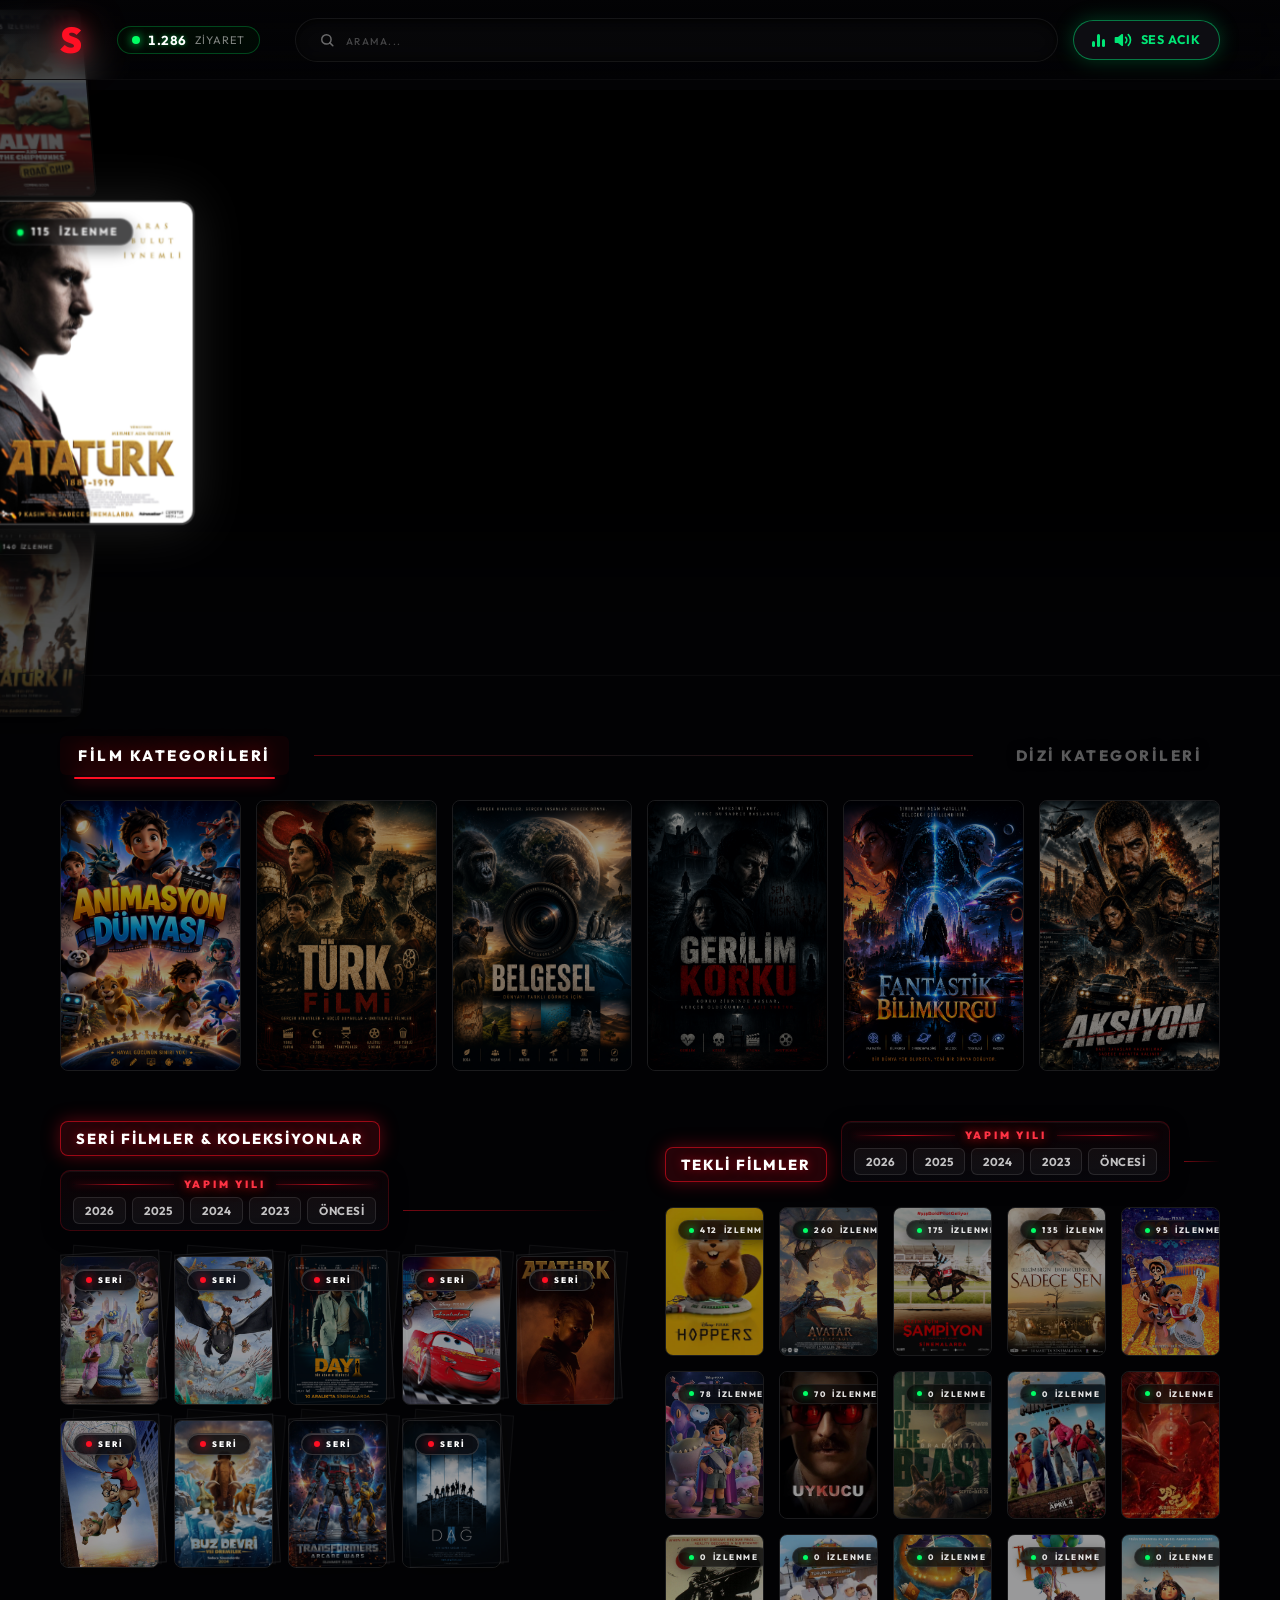
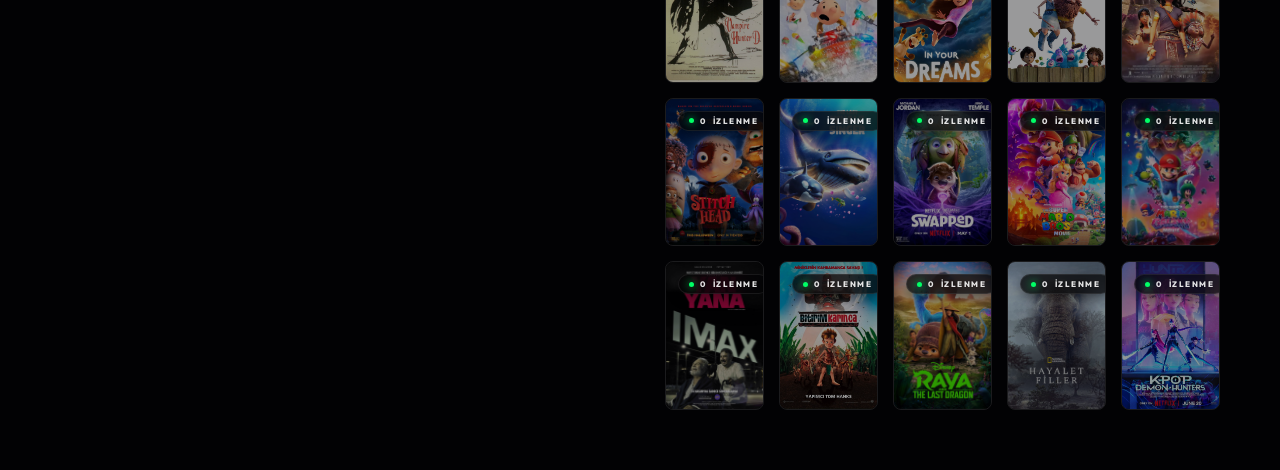
==== commit 59da6e38: "The Greatest 2026 dizisi 1. Sezon (8/8 bolum Dublaj ve Altyazi) eklendi, Vahsinin Kalbi 4K fragmani " ====
--- a/index.html
+++ b/index.html
@@ -177,6 +177,116 @@
 const DB = {
   "series": [
     {
+      "id": "the-greatest-series",
+      "title": "The Greatest",
+      "searchTags": "the greatest, muhammed ali, muhammad ali, cassius clay, boks, spor, dram, biyografi, aksiyon, 2026, prime video, altyazili, dublaj",
+      "desc": "Tüm zamanların en büyük boks efsanesi Muhammed Ali'nin (Cassius Clay) 1960 Roma Olimpiyatları altın madalyasından 1964 dünya ağır sıklet şampiyonluğuna uzanan destansı yükselişi, inanç yolculuğu ve ring dışındaki mücadelesini anlatan resmi biyografik spor draması.",
+      "poster": "assets/img/series/the_greatest_main.jpg",
+      "trailer": "https://siom-tg-streamer-1.onrender.com/stream/280.mp4",
+      "year": "2026",
+      "match": "99%",
+      "meta": "1. Sezon (8 Bölüm) • 4K UHD",
+      "rating": "8.9",
+      "highlights": "Muhammed Ali'nin ailesinin onayladığı ilk resmi senaryolu dizi; Jaalen Best ve Ben Watkins imzalı efsanevi bir zafer öyküsü.",
+      "status": "ongoing",
+      "isSeries": true,
+      "isFinal": false,
+      "totalSeasons": 1,
+      "currentSeason": 1,
+      "seasons": [
+        {
+          "id": "the-greatest-series_s1",
+          "title": "1. Sezon",
+          "seasonNum": 1,
+          "year": "2026",
+          "poster": "assets/img/series/the_greatest_s1.jpg",
+          "isSeason": true,
+          "episodes": [
+            {
+              "id": "the-greatest-series_s1e1",
+              "epNum": 1,
+              "title": "1. Bölüm: Cassius",
+              "desc": "Genç Cassius Clay'in Louisville'deki mütevazı başlangıcı, boks tutkusu ve 1960 Roma Olimpiyatları'na uzanan ilk adımları.",
+              "poster": "assets/img/series/the_greatest_s1.jpg",
+              "file": "https://siom-tg-streamer-1.onrender.com/stream/280.mp4",
+              "fileSub": "https://siom-tg-streamer-1.onrender.com/stream/279.mp4",
+              "isYoutube": false
+            },
+            {
+              "id": "the-greatest-series_s1e2",
+              "epNum": 2,
+              "title": "2. Bölüm: Altın Madalya",
+              "desc": "Roma Olimpiyatları zaferinin ardından profesyonel arenaya adım atan Cassius, efsanevi antrenör Angelo Dundee ile çalışmaya başlar.",
+              "poster": "assets/img/series/the_greatest_s1.jpg",
+              "file": "https://siom-tg-streamer-1.onrender.com/stream/282.mp4",
+              "fileSub": "https://siom-tg-streamer-1.onrender.com/stream/281.mp4",
+              "isYoutube": false
+            },
+            {
+              "id": "the-greatest-series_s1e3",
+              "epNum": 3,
+              "title": "3. Bölüm: Kelebek Gibi Uçarım",
+              "desc": "Ringdeki eşsiz hızı, şovmenliği ve şiirsel meydan okumalarıyla boks dünyasını sarsan genç şampiyonun yükselişi.",
+              "poster": "assets/img/series/the_greatest_s1.jpg",
+              "file": "https://siom-tg-streamer-1.onrender.com/stream/284.mp4",
+              "fileSub": "https://siom-tg-streamer-1.onrender.com/stream/283.mp4",
+              "isYoutube": false
+            },
+            {
+              "id": "the-greatest-series_s1e4",
+              "epNum": 4,
+              "title": "4. Bölüm: Arı Gibi Sokarım",
+              "desc": "Cassius, Malcolm X ile tanışarak inanç ve kimlik arayışına girerken dünya şampiyonluğu maçına giden yolda engelleri aşar.",
+              "poster": "assets/img/series/the_greatest_s1.jpg",
+              "file": "https://siom-tg-streamer-1.onrender.com/stream/286.mp4",
+              "fileSub": "https://siom-tg-streamer-1.onrender.com/stream/285.mp4",
+              "isYoutube": false
+            },
+            {
+              "id": "the-greatest-series_s1e5",
+              "epNum": 5,
+              "title": "5. Bölüm: Sonny Liston",
+              "desc": "Korkulan dünya ağır sıklet şampiyonu Sonny Liston ile tarihi unvan maçı öncesi psikolojik savaş ve ringe çıkış anı.",
+              "poster": "assets/img/series/the_greatest_s1.jpg",
+              "file": "https://siom-tg-streamer-1.onrender.com/stream/288.mp4",
+              "fileSub": "https://siom-tg-streamer-1.onrender.com/stream/287.mp4",
+              "isYoutube": false
+            },
+            {
+              "id": "the-greatest-series_s1e6",
+              "epNum": 6,
+              "title": "6. Bölüm: Sekiz Sayımı (Eight Count)",
+              "desc": "Londra'da Henry Cooper karşısında aldığı sert sol kroşeyle yere yıkılan Cassius, ayağa kalkıp efsanevi bir geri dönüş sergiler.",
+              "poster": "assets/img/series/the_greatest_s1.jpg",
+              "file": "https://siom-tg-streamer-1.onrender.com/stream/290.mp4",
+              "fileSub": "https://siom-tg-streamer-1.onrender.com/stream/289.mp4",
+              "isYoutube": false
+            },
+            {
+              "id": "the-greatest-series_s1e7",
+              "epNum": 7,
+              "title": "7. Bölüm: Muhammed Ali",
+              "desc": "Dünya şampiyonluğunu kazandıktan sonra adını Muhammed Ali olarak değiştiren boksörün dünya çapında yankı uyandıran kararı.",
+              "poster": "assets/img/series/the_greatest_s1.jpg",
+              "file": "https://siom-tg-streamer-1.onrender.com/stream/292.mp4",
+              "fileSub": "https://siom-tg-streamer-1.onrender.com/stream/291.mp4",
+              "isYoutube": false
+            },
+            {
+              "id": "the-greatest-series_s1e8",
+              "epNum": 8,
+              "title": "8. Bölüm: En Büyüğü (The Greatest)",
+              "desc": "Tüm dünyaya 'Ben en büyüğüm!' diye haykıran Muhammed Ali'nin spor tarihine adını altın harflerle yazdıran destansı sezon finali.",
+              "poster": "assets/img/series/the_greatest_s1.jpg",
+              "file": "https://siom-tg-streamer-1.onrender.com/stream/294.mp4",
+              "fileSub": "https://siom-tg-streamer-1.onrender.com/stream/293.mp4",
+              "isYoutube": false
+            }
+          ]
+        }
+      ]
+    },
+    {
       "id": "vision-quest-series",
       "title": "Vision Quest",
       "searchTags": "vision quest, vision, marvel, white vision, ultron, mcu, bilim kurgu, fantastik, aksiyon, macera, mini dizi, altyazili, 2026, 2025",
@@ -4074,7 +4184,7 @@
       "searchTags": "vahşinin kalbi, heart of the beast, brad pitt, david ayer, jk simmons, hayatta kalma, gerilim, aksiyon, alaska, 2026",
       "desc": "Alaska'nın acımasız vahşi doğasında uçak kazasından sağ kurtulan emekli Özel Kuvvetler askeri James Belmont ve sadık savaş köpeği Odin, dondurucu soğuk ve yırtıcı hayvanlarla amansız bir hayatta kalma mücadelesine girişir.",
       "poster": "assets/img/vahsinin_kalbi_2026.jpg",
-      "trailer": "https://siom-tg-streamer-1.onrender.com/stream/278.mp4",
+      "trailer": "https://siom-tg-streamer-1.onrender.com/stream/295.mp4",
       "file": "https://siom-tg-streamer-1.onrender.com/stream/278.mp4",
       "fileSub": "https://siom-tg-streamer-1.onrender.com/stream/277.mp4",
       "year": "2026",
